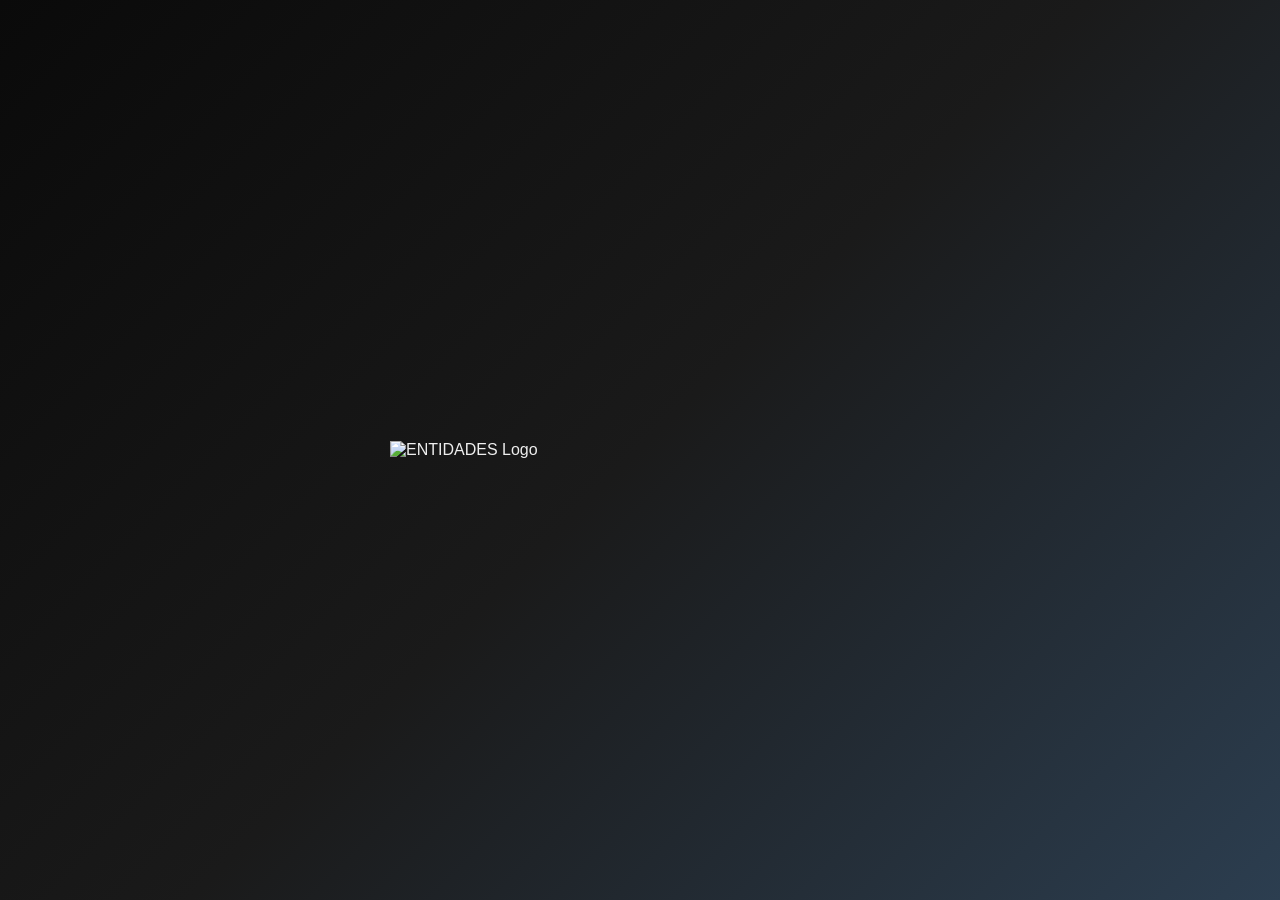
==== index.html @ ae8ce20e "Add files via upload" ====
<!DOCTYPE html>
<html lang="pt-BR">
<head>
    <meta charset="UTF-8">
    <meta name="viewport" content="width=device-width, initial-scale=1.0, maximum-scale=1.0, user-scalable=no">
    <meta name="apple-mobile-web-app-capable" content="yes">
    <title>ENTIDADES: Confronto de Lendas - V9.0</title>
    <style>
        /* ================= RESET & VARIÁVEIS ================= */
        :root {
            --tile-size: 55px;
            --gap: 4px;
            --step: 59px;
            --color-primary: #d35400;
            --color-secondary: #2c3e50;
            --color-bg: #1a1a1a;
            --color-text: #eee;
            --color-accent: #f1c40f;
        }
        
        @media (max-width: 600px) {
            :root {
                --tile-size: 42px;
                --gap: 2px;
                --step: 44px;
            }
        }
        
        * {
            margin: 0;
            padding: 0;
            box-sizing: border-box;
        }
        
        body {
            font-family: 'Segoe UI', sans-serif;
            background-color: var(--color-bg);
            color: var(--color-text);
            overflow-x: hidden;
            touch-action: manipulation;
        }
        
        /* ================= INTRO ANIMATION ================= */
        #introScreen {
            position: fixed;
            top: 0;
            left: 0;
            width: 100%;
            height: 100%;
            background: linear-gradient(135deg, #0a0a0a 0%, #1a1a1a 50%, #2c3e50 100%);
            display: flex;
            justify-content: center;
            align-items: center;
            z-index: 10001;
            opacity: 1;
            transition: opacity 0.8s ease;
        }
        
        .intro-logo {
            width: 80%;
            max-width: 500px;
            filter: drop-shadow(0 0 0 rgba(241, 196, 15, 0));
            animation: 
                logoFloat 3s ease-in-out infinite,
                logoGlow 2s ease-in-out infinite alternate,
                logoEntrance 1.5s ease-out forwards;
        }
        
        @keyframes logoEntrance {
            0% {
                transform: translateY(100px) scale(0.8);
                opacity: 0;
                filter: blur(10px);
            }
            60% {
                transform: translateY(-20px) scale(1.05);
                opacity: 1;
                filter: blur(0);
            }
            100% {
                transform: translateY(0) scale(1);
                opacity: 1;
                filter: blur(0);
            }
        }
        
        @keyframes logoFloat {
            0%, 100% { transform: translateY(0); }
            50% { transform: translateY(-15px); }
        }
        
        @keyframes logoGlow {
            0% { filter: drop-shadow(0 0 10px rgba(241, 196, 15, 0.3)); }
            100% { filter: drop-shadow(0 0 25px rgba(241, 196, 15, 0.7)); }
        }
        
        /* ================= TELA DE TÍTULO ================= */
        #titleScreen {
            position: fixed;
            top: 0;
            left: 0;
            width: 100%;
            height: 100%;
            background: linear-gradient(135deg, #0a0a0a 0%, #1a1a1a 50%, #2c3e50 100%);
            display: none;
            flex-direction: column;
            justify-content: center;
            align-items: center;
            z-index: 10000;
            transition: opacity 0.5s ease;
        }
        
        .title-logo-image {
            width: 180px;
            height: auto;
            margin-bottom: 10px;
            filter: drop-shadow(0 0 15px rgba(241, 196, 15, 0.5));
            animation: logoFloat 3s ease-in-out infinite;
        }
        
        .title-logo {
            font-size: 2.8rem;
            color: var(--color-accent);
            text-shadow: 0 0 20px rgba(241, 196, 15, 0.7);
            margin-bottom: 0.5rem;
            text-align: center;
        }
        
        .title-subtitle {
            font-size: 1.2rem;
            color: #aaa;
            margin-bottom: 3rem;
            text-align: center;
        }
        
        .title-buttons {
            display: flex;
            flex-direction: column;
            gap: 15px;
            width: 90%;
            max-width: 300px;
        }
        
        .title-btn {
            padding: 18px 25px;
            background: linear-gradient(135deg, var(--color-primary), #e67e22);
            color: white;
            border: none;
            border-radius: 12px;
            font-size: 1.2rem;
            font-weight: bold;
            cursor: pointer;
            transition: all 0.3s ease;
            text-align: center;
            box-shadow: 0 5px 15px rgba(0,0,0,0.3);
        }
        
        .title-btn:hover {
            transform: translateY(-3px);
            box-shadow: 0 8px 20px rgba(0,0,0,0.4);
            background: linear-gradient(135deg, #e67e22, #f39c12);
        }
        
        .title-btn.secondary {
            background: linear-gradient(135deg, #2c3e50, #34495e);
        }
        
        .title-btn.secondary:hover {
            background: linear-gradient(135deg, #34495e, #4a6b8a);
        }
        
        .version-tag {
            position: absolute;
            bottom: 20px;
            right: 20px;
            font-size: 0.8rem;
            color: #666;
        }
        
        /* ================= CONFIGURAÇÕES ================= */
        #configScreen {
            position: fixed;
            top: 0;
            left: 0;
            width: 100%;
            height: 100%;
            background: rgba(0,0,0,0.95);
            z-index: 9000;
            display: none;
            overflow-y: auto;
            padding: 20px;
        }
        
        .config-container {
            background: var(--color-secondary);
            max-width: 800px;
            margin: 30px auto;
            padding: 30px;
            border-radius: 15px;
            border: 2px solid #444;
            box-shadow: 0 10px 30px rgba(0,0,0,0.5);
        }
        
        .config-header {
            display: flex;
            justify-content: space-between;
            align-items: center;
            margin-bottom: 30px;
            padding-bottom: 15px;
            border-bottom: 2px solid #444;
        }
        
        .config-title {
            color: var(--color-accent);
            font-size: 1.8rem;
        }
        
        .config-close {
            background: #e74c3c;
            color: white;
            border: none;
            padding: 10px 20px;
            border-radius: 6px;
            cursor: pointer;
            font-weight: bold;
        }
        
        .config-section {
            background: rgba(0,0,0,0.3);
            padding: 20px;
            border-radius: 10px;
            margin-bottom: 25px;
            border-left: 4px solid var(--color-primary);
        }
        
        .section-title {
            color: var(--color-accent);
            margin-bottom: 15px;
            font-size: 1.3rem;
        }
        
        .config-grid {
            display: grid;
            grid-template-columns: repeat(auto-fit, minmax(250px, 1fr));
            gap: 20px;
        }
        
        .config-item {
            display: flex;
            flex-direction: column;
            gap: 8px;
        }
        
        .config-label {
            color: #ccc;
            font-size: 0.9rem;
        }
        
        .config-input {
            padding: 10px;
            background: #1a1a1a;
            color: #0f0;
            border: 1px solid #555;
            border-radius: 5px;
            text-align: center;
            font-size: 1rem;
        }
        
        .config-select {
            padding: 10px;
            background: #1a1a1a;
            color: white;
            border: 1px solid #555;
            border-radius: 5px;
            font-size: 1rem;
        }
        
        .slider-container {
            display: flex;
            align-items: center;
            gap: 15px;
        }
        
        .config-slider {
            flex: 1;
            -webkit-appearance: none;
            height: 8px;
            background: #1a1a1a;
            border-radius: 4px;
            outline: none;
        }
        
        .config-slider::-webkit-slider-thumb {
            -webkit-appearance: none;
            width: 20px;
            height: 20px;
            background: var(--color-primary);
            border-radius: 50%;
            cursor: pointer;
        }
        
        .config-value {
            min-width: 40px;
            text-align: center;
            color: var(--color-accent);
            font-weight: bold;
        }
        
        .sound-toggle {
            display: flex;
            align-items: center;
            gap: 15px;
            padding: 10px;
            background: rgba(0,0,0,0.5);
            border-radius: 8px;
        }
        
        .toggle-switch {
            position: relative;
            display: inline-block;
            width: 50px;
            height: 24px;
        }
        
        .toggle-switch input {
            opacity: 0;
            width: 0;
            height: 0;
        }
        
        .toggle-slider {
            position: absolute;
            cursor: pointer;
            top: 0;
            left: 0;
            right: 0;
            bottom: 0;
            background-color: #ccc;
            transition: .4s;
            border-radius: 34px;
        }
        
        .toggle-slider:before {
            position: absolute;
            content: "";
            height: 16px;
            width: 16px;
            left: 4px;
            bottom: 4px;
            background-color: white;
            transition: .4s;
            border-radius: 50%;
        }
        
        input:checked + .toggle-slider {
            background-color: #27ae60;
        }
        
        input:checked + .toggle-slider:before {
            transform: translateX(26px);
        }
        
        .config-actions {
            display: flex;
            gap: 15px;
            justify-content: center;
            margin-top: 30px;
            padding-top: 20px;
            border-top: 1px solid #444;
        }
        
        .action-btn {
            padding: 12px 30px;
            background: linear-gradient(135deg, #27ae60, #2ecc71);
            color: white;
            border: none;
            border-radius: 8px;
            cursor: pointer;
            font-weight: bold;
            font-size: 1rem;
        }
        
        .action-btn.reset {
            background: linear-gradient(135deg, #e74c3c, #c0392b);
        }

        /* ================= SELEÇÃO DE JOGADORES ================= */
        #playersScreen {
            position: fixed;
            top: 0;
            left: 0;
            width: 100%;
            height: 100%;
            background: linear-gradient(135deg, #1a1a1a 0%, #2c3e50 100%);
            z-index: 8500;
            display: none;
            overflow-y: auto;
            padding: 20px;
        }
        
        .players-container {
            max-width: 1000px;
            margin: 0 auto;
            padding: 20px;
        }
        
        .players-header {
            text-align: center;
            margin-bottom: 40px;
        }
        
        .players-title {
            color: var(--color-accent);
            font-size: 2.5rem;
            margin-bottom: 10px;
            text-shadow: 0 0 10px rgba(241, 196, 15, 0.5);
        }
        
        .players-subtitle {
            color: #aaa;
            font-size: 1.2rem;
            max-width: 600px;
            margin: 0 auto;
        }
        
        .players-controls {
            display: flex;
            justify-content: center;
            gap: 20px;
            margin-bottom: 30px;
            flex-wrap: wrap;
        }
        
        .player-count-btn {
            padding: 12px 25px;
            background: #34495e;
            color: white;
            border: none;
            border-radius: 8px;
            cursor: pointer;
            font-weight: bold;
            font-size: 1.1rem;
            transition: all 0.3s;
            min-width: 100px;
        }
        
        .player-count-btn:hover {
            background: #4a6b8a;
        }
        
        .player-count-btn.active {
            background: linear-gradient(135deg, var(--color-primary), #e67e22);
            box-shadow: 0 0 15px rgba(231, 126, 34, 0.5);
        }
        
        .players-grid {
            display: grid;
            grid-template-columns: repeat(auto-fit, minmax(300px, 1fr));
            gap: 25px;
            margin-bottom: 40px;
        }
        
        .player-card {
            background: rgba(44, 62, 80, 0.7);
            border-radius: 15px;
            padding: 25px;
            border: 2px solid #444;
            transition: all 0.3s ease;
        }
        
        .player-card.active {
            border-color: var(--color-primary);
            background: rgba(231, 126, 34, 0.1);
        }
        
        .player-card-header {
            display: flex;
            justify-content: space-between;
            align-items: center;
            margin-bottom: 20px;
        }
        
        .player-number {
            font-size: 1.5rem;
            color: var(--color-accent);
            font-weight: bold;
        }
        
        .player-status {
            padding: 5px 10px;
            background: #27ae60;
            color: white;
            border-radius: 20px;
            font-size: 0.8rem;
        }
        
        .player-status.inactive {
            background: #7f8c8d;
        }
        
        .player-form {
            display: flex;
            flex-direction: column;
            gap: 15px;
        }
        
        .player-input {
            padding: 12px;
            background: #1a1a1a;
            color: white;
            border: 1px solid #555;
            border-radius: 6px;
            font-size: 1rem;
            width: 100%;
        }
        
        .player-select {
            padding: 12px;
            background: #1a1a1a;
            color: white;
            border: 1px solid #555;
            border-radius: 6px;
            font-size: 1rem;
            width: 100%;
        }
        
        .player-stats-preview {
            background: rgba(0,0,0,0.3);
            padding: 15px;
            border-radius: 8px;
            margin-top: 10px;
        }
        
        .stat-row {
            display: flex;
            justify-content: space-between;
            margin-bottom: 5px;
            font-size: 0.9rem;
        }
        
        .players-actions {
            display: flex;
            gap: 15px;
            justify-content: center;
            margin-top: 30px;
        }
        
        .players-start-btn {
            padding: 15px 40px;
            background: linear-gradient(135deg, #27ae60, #2ecc71);
            color: white;
            border: none;
            border-radius: 8px;
            cursor: pointer;
            font-weight: bold;
            font-size: 1.2rem;
        }
        
        .players-back-btn {
            padding: 15px 40px;
            background: #34495e;
            color: white;
            border: none;
            border-radius: 8px;
            cursor: pointer;
            font-weight: bold;
            font-size: 1.2rem;
        }
        
        /* ================= SELEÇÃO DE MODO ================= */
        #modeScreen {
            position: fixed;
            top: 0;
            left: 0;
            width: 100%;
            height: 100%;
            background: linear-gradient(135deg, #1a1a1a 0%, #2c3e50 100%);
            z-index: 8000;
            display: none;
            overflow-y: auto;
            padding: 20px;
        }
        
        .mode-container {
            max-width: 1000px;
            margin: 0 auto;
            padding: 20px;
        }
        
        .mode-header {
            text-align: center;
            margin-bottom: 40px;
        }
        
        .mode-title {
            color: var(--color-accent);
            font-size: 2.5rem;
            margin-bottom: 10px;
            text-shadow: 0 0 10px rgba(241, 196, 15, 0.5);
        }
        
        .mode-subtitle {
            color: #aaa;
            font-size: 1.2rem;
            max-width: 600px;
            margin: 0 auto;
        }
        
        .mode-grid {
            display: grid;
            grid-template-columns: repeat(auto-fit, minmax(280px, 1fr));
            gap: 25px;
            margin-bottom: 40px;
        }
        
        .mode-card {
            background: rgba(44, 62, 80, 0.7);
            border-radius: 15px;
            padding: 25px;
            text-align: center;
            border: 2px solid #444;
            transition: all 0.3s ease;
            cursor: pointer;
        }
        
        .mode-card:hover {
            transform: translateY(-5px);
            border-color: var(--color-primary);
            box-shadow: 0 10px 25px rgba(0,0,0,0.3);
        }
        
        .mode-icon {
            font-size: 3rem;
            margin-bottom: 15px;
            color: var(--color-accent);
        }
        
        .mode-name {
            color: white;
            font-size: 1.5rem;
            margin-bottom: 10px;
        }
        
        .mode-desc {
            color: #ccc;
            font-size: 0.95rem;
            line-height: 1.5;
            margin-bottom: 20px;
        }
        
        .mode-features {
            text-align: left;
            margin: 20px 0;
            padding: 15px;
            background: rgba(0,0,0,0.3);
            border-radius: 8px;
        }
        
        .feature-item {
            color: #aaa;
            font-size: 0.9rem;
            margin-bottom: 8px;
            display: flex;
            align-items: center;
            gap: 10px;
        }
        
        .feature-item::before {
            content: "✓";
            color: #2ecc71;
            font-weight: bold;
        }
        
        .mode-select-btn {
            padding: 12px 25px;
            background: linear-gradient(135deg, var(--color-primary), #e67e22);
            color: white;
            border: none;
            border-radius: 8px;
            cursor: pointer;
            font-weight: bold;
            width: 100%;
            margin-top: 15px;
        }
        
        .mode-back {
            text-align: center;
            margin-top: 30px;
        }
        
        .back-btn {
            padding: 12px 30px;
            background: #34495e;
            color: white;
            border: none;
            border-radius: 8px;
            cursor: pointer;
            font-weight: bold;
            font-size: 1rem;
        }
        
        /* ================= TELA DE JOGO ================= */
        #gameScreen {
            display: none;
            width: 100%;
            min-height: 100vh;
            background: var(--color-bg);
        }
        
        /* Header do jogo */
        .game-header {
            background: rgba(44, 62, 80, 0.9);
            padding: 15px 20px;
            display: flex;
            justify-content: space-between;
            align-items: center;
            border-bottom: 2px solid #444;
            position: sticky;
            top: 0;
            z-index: 100;
        }
        
        .game-title {
            color: var(--color-accent);
            font-size: 1.5rem;
            font-weight: bold;
        }
        
        .game-info {
            display: flex;
            gap: 20px;
            align-items: center;
        }
        
        .mode-indicator {
            padding: 8px 15px;
            background: rgba(231, 126, 34, 0.2);
            border-radius: 20px;
            border: 1px solid #e67e22;
            color: #f39c12;
            font-size: 0.9rem;
        }
        
        .game-menu-btn {
            padding: 8px 15px;
            background: #34495e;
            color: white;
            border: none;
            border-radius: 6px;
            cursor: pointer;
            font-weight: bold;
        }
        
        /* Área principal do jogo */
        .game-main {
            display: flex;
            gap: 20px;
            padding: 20px;
            align-items: flex-start;
            justify-content: center;
            flex-wrap: wrap;
        }
        
        /* Painel esquerdo - Controles do jogador */
        .player-panel {
            background: var(--color-secondary);
            padding: 20px;
            border-radius: 12px;
            border: 2px solid #444;
            width: 100%;
            max-width: 280px;
            min-width: 250px;
        }
        
        .turn-indicator {
            text-align: center;
            padding: 12px;
            background: #8e44ad;
            color: white;
            border-radius: 8px;
            margin-bottom: 20px;
            font-weight: bold;
            border: 2px solid transparent;
            transition: all 0.3s;
        }
        
        .turn-indicator.active {
            border-color: gold;
            box-shadow: 0 0 15px rgba(255,215,0,0.4);
            animation: pulseTurn 1s infinite alternate;
        }
        
        @keyframes pulseTurn {
            from { box-shadow: 0 0 10px rgba(255,215,0,0.4); }
            to { box-shadow: 0 0 20px rgba(255,215,0,0.6); }
        }
        
        .player-info {
            margin-bottom: 20px;
        }
        
        .player-name {
            width: 100%;
            padding: 12px;
            background: #1a1a1a;
            color: white;
            border: 1px solid #555;
            border-radius: 6px;
            margin-bottom: 10px;
            font-size: 1rem;
        }
        
        .player-class {
            width: 100%;
            padding: 12px;
            background: #1a1a1a;
            color: white;
            border: 1px solid #555;
            border-radius: 6px;
            margin-bottom: 10px;
            font-size: 1rem;
        }
        
        .player-stats {
            background: rgba(0,0,0,0.3);
            padding: 15px;
            border-radius: 8px;
            text-align: center;
            margin-bottom: 15px;
        }
        
        .element-display {
            display: inline-block;
            padding: 8px 15px;
            border-radius: 20px;
            font-weight: bold;
            text-transform: uppercase;
            margin-bottom: 10px;
            color: white;
        }
        
        .hp-display {
            font-size: 1.1rem;
            margin: 10px 0;
        }
        
        .atk-display {
            font-size: 1rem;
            color: #e74c3c;
        }
        
        .title-bonus-badge {
            display: inline-block;
            padding: 4px 10px;
            background: rgba(46, 204, 113, 0.2);
            color: #2ecc71;
            border-radius: 12px;
            font-size: 0.8rem;
            margin-top: 5px;
            border: 1px solid #2ecc71;
        }
        
        .action-buttons {
            display: flex;
            flex-direction: column;
            gap: 10px;
            margin-top: 20px;
        }
        
        .skill-btn {
            padding: 15px;
            background: linear-gradient(135deg, #2980b9, #3498db);
            color: white;
            border: none;
            border-radius: 8px;
            font-weight: bold;
            cursor: pointer;
            font-size: 1rem;
        }
        
        .skill-btn:disabled {
            background: #444 !important;
            color: #777 !important;
            cursor: not-allowed;
        }
        
        .play-btn {
            padding: 18px;
            background: linear-gradient(135deg, var(--color-primary), #e67e22);
            color: white;
            border: none;
            border-radius: 8px;
            font-weight: bold;
            cursor: pointer;
            font-size: 1.2rem;
            margin-top: 5px;
        }
        
        .play-btn:disabled {
            background: #444 !important;
            color: #777 !important;
            cursor: not-allowed;
        }
        
        /* Tabuleiro */
        .board-wrapper {
            position: relative;
            width: calc((var(--tile-size) * 8) + (var(--gap) * 7));
            height: calc((var(--tile-size) * 8) + (var(--gap) * 7));
            background: #222;
            padding: 8px;
            border-radius: 12px;
            border: 4px solid #333;
            overflow: visible;
            margin: 0 20px;
        }
        
        .grid {
            display: grid;
            grid-template-columns: repeat(8, var(--tile-size));
            gap: var(--gap);
            position: relative;
            z-index: 2;
        }
        
        .tile {
            width: var(--tile-size);
            height: var(--tile-size);
            cursor: pointer;
            border-radius: 4px;
            transition: background 0.2s;
            position: relative;
            display: flex;
            align-items: center;
            justify-content: center;
        }
        
        .tile.selected {
            border: 2px solid white;
            transform: scale(0.85);
            box-shadow: inset 0 0 10px #fff;
            z-index: 5;
        }
        
        .tile.bravely-ready {
            border: 3px solid gold !important;
            animation: goldPulse 0.5s infinite alternate;
            z-index: 6;
        }
        
        .tile.skill-mode {
            animation: pulseSkill 1s infinite;
            border: 2px solid gold;
            z-index: 20;
        }
        
        @keyframes goldPulse {
            from { box-shadow: 0 0 5px gold; }
            to { box-shadow: 0 0 20px gold; }
        }
        
        .bg-FOGO { background: linear-gradient(135deg, #e74c3c, #c0392b); } 
        .bg-AGUA { background: linear-gradient(135deg, #3498db, #2980b9); }
        .bg-TERRA { background: linear-gradient(135deg, #27ae60, #1e8449); } 
        .bg-AR { background: linear-gradient(135deg, #f1c40f, #f39c12); }
        
        /* Painel direito - Info do Boss/Log */
        .boss-panel {
            background: var(--color-secondary);
            padding: 20px;
            border-radius: 12px;
            border: 2px solid #444;
            width: 100%;
            max-width: 300px;
            min-width: 250px;
        }
        
        .boss-indicator {
            text-align: center;
            padding: 12px;
            background: #c0392b;
            color: white;
            border-radius: 8px;
            margin-bottom: 20px;
            font-weight: bold;
            border: 2px solid transparent;
        }
        
        .boss-indicator.active {
            border-color: #ff3333;
            box-shadow: 0 0 15px rgba(255,51,51,0.4);
        }
        
        .boss-stats {
            background: rgba(192, 57, 43, 0.1);
            padding: 15px;
            border-radius: 8px;
            text-align: center;
            margin-bottom: 20px;
        }
        
        .boss-name {
            color: #ff3333;
            font-size: 1.3rem;
            margin-bottom: 10px;
        }
        
        .boss-hp {
            font-size: 1.1rem;
            margin: 10px 0;
        }
        
        .log {
            width: 100%;
            height: 250px;
            background: #000;
            color: #0f0;
            font-family: monospace;
            font-size: 0.9rem;
            padding: 12px;
            overflow-y: auto;
            border-radius: 8px;
            border: 1px solid #333;
            line-height: 1.4;
        }
        
        .log-entry {
            margin-bottom: 5px;
            padding-bottom: 5px;
            border-bottom: 1px solid rgba(0, 255, 0, 0.1);
        }
        
        /* ================= EFEITOS VISUAIS COM FLIP CORRIGIDO ================= */
        .token {
            position: absolute;
            width: var(--tile-size);
            height: var(--tile-size);
            z-index: 100;
            transition: all 0.3s ease-in-out;
            pointer-events: none;
            display: flex;
            flex-direction: column;
            justify-content: center;
            align-items: center;
        }
        
        .p-hue-0 { filter: hue-rotate(0deg); }
        .p-hue-1 { filter: hue-rotate(90deg); }
        .p-hue-2 { filter: hue-rotate(180deg); }
        .p-hue-3 { filter: hue-rotate(270deg); }
        
        .token img {
            width: 140%;
            height: 140%;
            object-fit: contain;
            transform-origin: center;
        }
        
        /* Animação de respiração para sprites normais (olhando para direita) */
        .token img.normal {
            animation: breatheNormal 2s infinite ease-in-out;
        }
        
        /* Animação de respiração para sprites virados (olhando para esquerda) */
        .token img.flipped {
            animation: breatheFlipped 2s infinite ease-in-out;
        }
        
        @keyframes breatheNormal {
            0%, 100% { 
                transform: scale(1) translateY(0); 
            }
            50% { 
                transform: scale(1.1) translateY(-4px); 
            }
        }
        
        @keyframes breatheFlipped {
            0%, 100% { 
                transform: scale(-1, 1) translateY(0); 
            }
            50% { 
                transform: scale(-1.1, 1.1) translateY(-4px); 
            }
        }
        
        /* Animação de respiração para boss IARA (que já olha para esquerda) */
        .token img.iara-normal {
            animation: breatheIaraNormal 2s infinite ease-in-out;
        }
        
        @keyframes breatheIaraNormal {
            0%, 100% { 
                transform: scale(-1, 1) translateY(0); 
            }
            50% { 
                transform: scale(-1.1, 1.1) translateY(-4px); 
            }
        }
        
        /* Animação de respiração para boss IARA virada (olhando para direita) */
        .token img.iara-flipped {
            animation: breatheIaraFlipped 2s infinite ease-in-out;
        }
        
        @keyframes breatheIaraFlipped {
            0%, 100% { 
                transform: scale(1, 1) translateY(0); 
            }
            50% { 
                transform: scale(1.1) translateY(-4px); 
            }
        }
        
        .hp-container {
            position: absolute;
            top: -12px;
            width: 80%;
            height: 6px;
            background: rgba(0,0,0,0.5);
            border: 1px solid #000;
            border-radius: 3px;
            overflow: hidden;
        }
        
        .hp-bar {
            height: 100%;
            background: #2ecc71;
            transition: width 0.3s ease, background 0.3s ease;
        }
        
        .amulet-img {
            width: 80%;
            height: 80%;
            object-fit: contain;
            pointer-events: none;
            position: absolute;
            filter: drop-shadow(0 0 3px black);
        }
        
        .dmg-float, .heal-float {
            position: absolute;
            font-size: 28px;
            font-weight: bold;
            pointer-events: none;
            z-index: 600;
            text-shadow: 2px 2px 0 #000;
            animation: floatUpGrow 1.2s ease-out forwards;
        }
        
        .dmg-float { color: #ff3333; }
        .heal-float { color: #33ff33; }
        
        @keyframes floatUpGrow {
            0% { opacity: 0; transform: translateY(0) scale(0.5); }
            30% { opacity: 1; transform: translateY(-40px) scale(1.3); }
            100% { opacity: 0; transform: translateY(-100px) scale(1.6); }
        }
        
        /* Efeitos de habilidade - ANIMAÇÃO DO BOITATÁ CORRIGIDA */
        .fire-column {
            position: absolute;
            width: var(--tile-size); /* Largura completa do tile */
            height: 100%;
            background: linear-gradient(to bottom, #ff3300, #ff9900, #ff3300);
            border-radius: 6px;
            animation: fireColumnAnim 1.5s ease-out;
            z-index: 50;
            box-shadow: 0 0 25px #ff3300;
        }
        
        @keyframes fireColumnAnim {
            0% { opacity: 0; transform: scaleY(0); }
            20% { opacity: 1; transform: scaleY(1); }
            80% { opacity: 1; transform: scaleY(1); }
            100% { opacity: 0; transform: scaleY(0); }
        }
        
        .fire-row {
            position: absolute;
            height: var(--tile-size); /* Altura completa do tile */
            width: 100%;
            background: linear-gradient(to right, #ff3300, #ff9900, #ff3300);
            border-radius: 6px;
            animation: fireRowAnim 1.5s ease-out;
            z-index: 50;
            box-shadow: 0 0 25px #ff3300;
        }
        
        @keyframes fireRowAnim {
            0% { opacity: 0; transform: scaleX(0); }
            20% { opacity: 1; transform: scaleX(1); }
            80% { opacity: 1; transform: scaleX(1); }
            100% { opacity: 0; transform: scaleX(0); }
        }
        
        .flare-fx {
            position: absolute;
            width: var(--tile-size);
            height: var(--tile-size);
            background: radial-gradient(circle, #ff3300, #ff9900, transparent);
            border-radius: 50%;
            animation: flareAnim 0.6s ease-out;
            z-index: 50;
            box-shadow: 0 0 20px #ff3300;
        }
        
        @keyframes flareAnim {
            0% { transform: scale(0); opacity: 0; }
            50% { transform: scale(1.5); opacity: 1; }
            100% { transform: scale(0); opacity: 0; }
        }
        
        .bite-fx {
            position: absolute;
            animation: biteAnim 0.7s forwards;
            z-index: 50;
            filter: drop-shadow(0 0 5px #000);
        }
        
        @keyframes biteAnim {
            0% { transform: scale(0.5) rotate(0deg); opacity: 0; }
            50% { transform: scale(1.2) rotate(180deg); opacity: 1; }
            100% { transform: scale(1) rotate(360deg); opacity: 0; }
        }
        
        .rock-projectile {
            position: absolute;
            transition: all 0.5s ease-out;
            z-index: 50;
            filter: drop-shadow(0 0 3px #000);
        }
        
        .tsunami-fx {
            position: absolute;
            top: 0;
            left: 0;
            right: 0;
            bottom: 0;
            background: linear-gradient(90deg, 
                rgba(52, 152, 219, 0) 0%,
                rgba(52, 152, 219, 0.8) 50%,
                rgba(52, 152, 219, 0) 100%);
            animation: tsunamiAnim 1.2s ease-out;
            z-index: 40;
        }
        
        @keyframes tsunamiAnim {
            0% { transform: translateX(-100%); opacity: 0; }
            50% { opacity: 1; }
            100% { transform: translateX(100%); opacity: 0; }
        }
        
        /* ================= NOVOS EFEITOS VISUAIS ================= */
        /* Efeito de vórtice melhorado - mais rápido para SACI */
        .vortex-fx {
            position: absolute;
            animation: vortexAnimEnhanced 0.3s linear infinite;
            z-index: 50;
            filter: drop-shadow(0 0 12px #3498db) brightness(1.3);
        }
        
        @keyframes vortexAnimEnhanced {
            0% { transform: rotate(0deg) scale(1); opacity: 1; }
            50% { transform: rotate(180deg) scale(1.3); opacity: 0.9; }
            100% { transform: rotate(360deg) scale(1); opacity: 1; }
        }
        
        /* Efeito de pororoca - onda redonda do centro para as bordas */
        .pororoca-fx {
            position: absolute;
            top: 50%;
            left: 50%;
            transform: translate(-50%, -50%);
            width: 0;
            height: 0;
            border-radius: 50%;
            background: radial-gradient(circle, 
                rgba(52, 152, 219, 0.9) 0%,
                rgba(52, 152, 219, 0.7) 20%,
                rgba(52, 152, 219, 0.5) 40%,
                rgba(52, 152, 219, 0.3) 60%,
                rgba(52, 152, 219, 0.1) 80%,
                transparent 100%);
            animation: pororocaAnim 1.5s ease-out forwards;
            z-index: 40;
            box-shadow: 
                0 0 30px rgba(52, 152, 219, 0.7),
                0 0 60px rgba(52, 152, 219, 0.4);
        }
        
        @keyframes pororocaAnim {
            0% { 
                width: 0; 
                height: 0; 
                opacity: 1; 
            }
            100% { 
                width: calc(var(--tile-size) * 10); /* Cobre todo o tabuleiro */
                height: calc(var(--tile-size) * 10);
                opacity: 0;
            }
        }
        
        /* Efeito de jato d'água em cruz - melhorado para mostrar linha e coluna */
        .water-cross-fx {
            position: absolute;
            background: linear-gradient(0deg, 
                transparent, 
                rgba(255, 255, 255, 0.9), 
                rgba(52, 152, 219, 1), 
                rgba(255, 255, 255, 0.9), 
                transparent);
            animation: waterCrossAnim 0.8s ease-out;
            z-index: 50;
            box-shadow: 0 0 20px rgba(52, 152, 219, 0.8);
            border-radius: 4px;
        }
        
        .water-cross-fx.vertical {
            width: var(--tile-size);
            height: 100%;
            left: calc(var(--tile-size) * 3.5 + var(--gap) * 3.5); /* Centro do tabuleiro */
        }
        
        .water-cross-fx.horizontal {
            height: var(--tile-size);
            width: 100%;
            top: calc(var(--tile-size) * 3.5 + var(--gap) * 3.5); /* Centro do tabuleiro */
        }
        
        @keyframes waterCrossAnim {
            0% { 
                opacity: 0;
                transform: scaleY(0.1);
            }
            30% { 
                opacity: 1;
                transform: scaleY(1);
            }
            70% { 
                opacity: 1;
                transform: scaleY(1);
            }
            100% { 
                opacity: 0;
                transform: scaleY(0.1);
            }
        }
        
        /* Efeito de onda circular para a pororoca */
        .circular-wave-fx {
            position: absolute;
            top: 50%;
            left: 50%;
            transform: translate(-50%, -50%);
            width: 0;
            height: 0;
            border-radius: 50%;
            border: 3px solid rgba(52, 152, 219, 0.7);
            animation: circularWaveAnim 1.2s ease-out forwards;
            z-index: 45;
        }
        
        @keyframes circularWaveAnim {
            0% { 
                width: 0; 
                height: 0; 
                opacity: 1; 
                border-width: 3px;
            }
            100% { 
                width: calc(var(--tile-size) * 10);
                height: calc(var(--tile-size) * 10);
                opacity: 0;
                border-width: 1px;
            }
        }
        
        .water-jet-fx {
            position: absolute;
            animation: waterJetAnim 0.6s ease-out;
            z-index: 50;
        }
        
        @keyframes waterJetAnim {
            0% { opacity: 0; }
            50% { opacity: 1; }
            100% { opacity: 0; }
        }
        
        .sword-fx {
            position: absolute;
            width: var(--tile-size);
            height: var(--tile-size);
            animation: swordAnim 0.4s ease-out;
            z-index: 50;
            filter: drop-shadow(0 0 5px #000);
        }
        
        @keyframes swordAnim {
            0% { transform: scale(0) rotate(0deg); opacity: 0; }
            50% { transform: scale(1.5) rotate(180deg); opacity: 1; }
            100% { transform: scale(1) rotate(360deg); opacity: 0; }
        }
        
        .projectile {
            position: absolute;
            width: var(--tile-size);
            height: var(--tile-size);
            transition: all 0.3s ease-out;
            z-index: 50;
            filter: drop-shadow(0 0 3px #000);
        }
        
        .arrow-fx {
            position: absolute;
            width: 30px;
            height: 30px;
            background: url('https://cdn-icons-png.flaticon.com/512/95/95460.png') center/contain no-repeat;
            z-index: 50;
            filter: drop-shadow(0 0 3px #000) hue-rotate(90deg);
        }
        
        /* ================= NOVO: ANIMAÇÃO DO BRAVELY CHAIN ================= */
        .bravely-animation-overlay {
            position: absolute;
            top: 0;
            left: 0;
            width: 100%;
            height: 100%;
            background: rgba(0,0,0,0.7);
            z-index: 9999;
            display: flex;
            justify-content: center;
            align-items: center;
            pointer-events: none;
        }
        
        .bravely-animation-gif {
            max-width: 500px;
            max-height: 500px;
            width: 80%;
            height: auto;
            border-radius: 15px;
            box-shadow: 0 0 50px rgba(255, 215, 0, 0.5);
            animation: bravelyPulse 0.5s ease-in-out 3;
        }
        
        @keyframes bravelyPulse {
            0%, 100% { transform: scale(1); }
            50% { transform: scale(1.05); }
        }
        
        /* ================= NOVOS EFEITOS PARA OS NOVOS BOSSES ================= */
        .fireball-fx {
            position: absolute;
            width: var(--tile-size);
            height: var(--tile-size);
            animation: fireballAnim 0.8s ease-out;
            z-index: 50;
            filter: drop-shadow(0 0 10px #ff3300);
        }
        
        @keyframes fireballAnim {
            0% { transform: scale(0.5) rotate(0deg); opacity: 0; }
            50% { transform: scale(1.2) rotate(180deg); opacity: 1; }
            100% { transform: scale(1) rotate(360deg); opacity: 0; }
        }
        
        .claw-spin-fx {
            position: absolute;
            width: calc(var(--tile-size) * 3);
            height: calc(var(--tile-size) * 3);
            animation: clawSpinAnim 1s linear;
            z-index: 50;
            filter: drop-shadow(0 0 8px #ff3300);
        }
        
        @keyframes clawSpinAnim {
            0% { transform: rotate(0deg) scale(0.5); opacity: 0; }
            50% { transform: rotate(180deg) scale(1.2); opacity: 1; }
            100% { transform: rotate(360deg) scale(1); opacity: 0; }
        }
        
        .potion-fx {
            position: absolute;
            width: var(--tile-size);
            height: var(--tile-size);
            animation: potionAnim 0.6s ease-out;
            z-index: 50;
            filter: drop-shadow(0 0 8px #9b59b6);
        }
        
        @keyframes potionAnim {
            0% { transform: scale(0) rotate(0deg); opacity: 0; }
            50% { transform: scale(1.3) rotate(180deg); opacity: 1; }
            100% { transform: scale(1) rotate(360deg); opacity: 0; }
        }
        
        .poison-gas-fx {
            position: absolute;
            width: calc(var(--tile-size) * 1.5);
            height: calc(var(--tile-size) * 1.5);
            background: radial-gradient(circle, #27ae60, #2ecc71, transparent);
            border-radius: 50%;
            animation: poisonGasAnim 1.2s ease-out;
            z-index: 50;
            box-shadow: 0 0 15px #27ae60;
        }
        
        @keyframes poisonGasAnim {
            0% { transform: scale(0); opacity: 0; }
            50% { transform: scale(1.5); opacity: 0.8; }
            100% { transform: scale(2); opacity: 0; }
        }
        
        .earthquake-fx {
            position: absolute;
            top: 0;
            left: 0;
            width: 100%;
            height: 100%;
            animation: earthquakeAnim 0.8s ease-out;
            z-index: 40;
        }
        
        @keyframes earthquakeAnim {
            0%, 100% { transform: translateX(0); }
            10%, 30%, 50%, 70%, 90% { transform: translateX(-5px); }
            20%, 40%, 60%, 80% { transform: translateX(5px); }
        }
        
        /* ================= MODAIS ================= */
        #gameOverlay {
            position: fixed;
            top: 0;
            left: 0;
            width: 100%;
            height: 100%;
            background: rgba(0,0,0,0.85);
            display: none;
            flex-direction: column;
            justify-content: center;
            align-items: center;
            z-index: 1000;
        }
        
        #rankingModal, #titlesModal, #bestiaryModal {
            display: none;
            position: fixed;
            top: 0;
            left: 0;
            width: 100%;
            height: 100%;
            background: rgba(0,0,0,0.95);
            z-index: 10000;
            overflow-y: auto;
        }
        
        /* Modal de Títulos Melhorado */
        .titles-content {
            background: #111;
            color: #fff;
            width: 90%;
            max-width: 900px;
            margin: 30px auto;
            padding: 20px;
            border-radius: 10px;
            border: 2px solid #333;
            position: relative;
        }
        
        .title-tabs {
            display: flex;
            gap: 10px;
            margin-bottom: 20px;
            flex-wrap: wrap;
        }
        
        .title-tab-btn {
            padding: 8px 15px;
            background: #2c3e50;
            color: white;
            border: none;
            border-radius: 6px;
            cursor: pointer;
            font-size: 0.9rem;
            transition: all 0.3s;
        }
        
        .title-tab-btn:hover {
            background: #34495e;
        }
        
        .title-tab-active {
            background: #e67e22;
            font-weight: bold;
        }
        
        .title-tab-active:hover {
            background: #e67e22;
        }
        
        .title-header-info {
            display: flex;
            align-items: center;
            gap: 20px;
            margin-bottom: 20px;
            padding-bottom: 15px;
            border-bottom: 1px solid #444;
        }
        
        .title-progress {
            background: rgba(0,0,0,0.3);
            padding: 10px;
            border-radius: 8px;
            flex: 1;
        }
        
        .progress-bar-container {
            background: #2c3e50;
            height: 8px;
            border-radius: 4px;
            margin-top: 5px;
            overflow: hidden;
        }
        
        .progress-bar-fill {
            height: 100%;
            background: linear-gradient(90deg, #27ae60, #2ecc71);
            width: 0%;
            transition: width 0.5s ease;
        }
        
        .title-cards-grid {
            display: grid;
            grid-template-columns: repeat(auto-fill, minmax(280px, 1fr));
            gap: 15px;
            max-height: 500px;
            overflow-y: auto;
            padding: 10px;
        }
        
        .title-card {
            background: #1a1a1a;
            border-radius: 8px;
            padding: 15px;
            border: 2px solid #444;
            transition: all 0.3s;
        }
        
        .title-card.unlocked {
            border-color: #2ecc71;
            background: rgba(46, 204, 113, 0.05);
        }
        
        .title-card.unlocked:hover {
            border-color: #27ae60;
            transform: translateY(-3px);
            cursor: pointer;
        }
        
        .title-card.locked {
            opacity: 0.7;
            border-color: #7f8c8d;
        }
        
        .title-card.epic {
            border-color: #9b59b6;
            background: rgba(155, 89, 182, 0.05);
        }
        
        .title-header {
            display: flex;
            justify-content: space-between;
            align-items: center;
            margin-bottom: 10px;
        }
        
        .title-name {
            font-weight: bold;
            font-size: 1.1rem;
            color: #f1c40f;
        }
        
        .title-icon {
            font-size: 1.2rem;
        }
        
        .title-description {
            font-size: 0.9rem;
            color: #ccc;
            margin-bottom: 10px;
        }
        
        .title-bonus {
            font-size: 0.85rem;
            color: #2ecc71;
            background: rgba(46, 204, 113, 0.1);
            padding: 5px 10px;
            border-radius: 4px;
            margin-bottom: 10px;
        }
        
        .title-requirement {
            margin-top: 10px;
        }
        
        .progress-bar {
            background: #2c3e50;
            height: 6px;
            border-radius: 3px;
            overflow: hidden;
        }
        
        .progress-fill {
            height: 100%;
            background: linear-gradient(90deg, #3498db, #2980b9);
            width: 0%;
            transition: width 0.3s;
        }
        
        /* Modal de Bestiário */
        .bestiary-content {
            background: #111;
            color: #fff;
            width: 90%;
            max-width: 900px;
            margin: 30px auto;
            padding: 20px;
            border-radius: 10px;
            border: 2px solid #333;
        }
        
        .bestiary-header {
            color: #f1c40f;
            font-size: 24px;
            margin-bottom: 10px;
            text-align: center;
        }
        
        .bestiary-description {
            color: #aaa;
            text-align: center;
            margin-bottom: 30px;
        }
        
        .bestiary-entry {
            background: #1a1a1a;
            border-radius: 8px;
            padding: 20px;
            margin-bottom: 20px;
            border-left: 4px solid #e67e22;
        }
        
        .bestiary-entry-content {
            display: flex;
            gap: 20px;
            align-items: center;
        }
        
        @media (max-width: 768px) {
            .bestiary-entry-content {
                flex-direction: column;
                text-align: center;
            }
        }
        
        .bestiary-boss-image {
            width: 120px;
            height: 120px;
            object-fit: contain;
            border-radius: 8px;
            border: 2px solid #444;
        }
        
        .bestiary-boss-info {
            flex: 1;
        }
        
        .bestiary-boss-name {
            color: #e74c3c;
            font-size: 1.3rem;
            margin-bottom: 5px;
        }
        
        .bestiary-boss-title {
            color: #f1c40f;
            font-size: 1rem;
            margin-bottom: 10px;
            font-style: italic;
        }
        
        .bestiary-boss-description {
            color: #ccc;
            margin-bottom: 10px;
            line-height: 1.5;
        }
        
        .bestiary-boss-clue {
            color: #3498db;
            font-size: 0.9rem;
            font-style: italic;
            padding: 10px;
            background: rgba(52, 152, 219, 0.1);
            border-radius: 4px;
        }
        
        .bestiary-anhanga-section {
            background: #2a2a2a;
            border-radius: 8px;
            padding: 25px;
            margin-top: 30px;
            text-align: center;
            border: 2px solid #c0392b;
        }
        
        .bestiary-anhanga-image {
            width: 150px;
            height: 150px;
            object-fit: contain;
            border-radius: 50%;
            border: 3px solid #c0392b;
            margin-bottom: 15px;
        }
        
        .bestiary-anhanga-name {
            color: #c0392b;
            font-size: 1.5rem;
            margin-bottom: 10px;
        }
        
        .bestiary-anhanga-description {
            color: #eee;
            margin-bottom: 15px;
            font-size: 1.1rem;
        }
        
        .bestiary-anhanga-powers {
            background: rgba(192, 57, 43, 0.1);
            padding: 15px;
            border-radius: 8px;
            text-align: left;
        }
        
        .bestiary-locked {
            background: #1a1a1a;
            border-radius: 8px;
            padding: 30px;
            text-align: center;
            margin-top: 30px;
            border: 2px dashed #7f8c8d;
        }
        
        .bestiary-locked-title {
            color: #f1c40f;
            font-size: 1.3rem;
            margin-bottom: 10px;
        }
        
        .bestiary-locked-text {
            color: #aaa;
        }
        
        .bestiary-close-btn {
            display: block;
            margin: 30px auto 0;
            padding: 12px 30px;
            background: #e74c3c;
            color: white;
            border: none;
            border-radius: 6px;
            cursor: pointer;
            font-weight: bold;
            font-size: 1rem;
        }
        
        /* Ranking Table */
        .ranking-table {
            width: 100%;
            border-collapse: collapse;
            margin-top: 15px;
        }
        
        .ranking-table th {
            background: #2c3e50;
            color: #f1c40f;
            padding: 12px;
            text-align: left;
            font-size: 0.9rem;
            border-bottom: 2px solid #444;
        }
        
        .ranking-table td {
            padding: 10px 12px;
            border-bottom: 1px solid #333;
            font-size: 0.9rem;
        }
        
        .ranking-table tr:hover {
            background: rgba(52, 152, 219, 0.1);
        }
        
        .ranking-filters {
            background: #1a1a1a;
            padding: 15px;
            border-radius: 8px;
            margin-bottom: 20px;
            border: 1px solid #333;
        }
        
        .filter-row {
            display: flex;
            gap: 10px;
            flex-wrap: wrap;
            margin-bottom: 10px;
        }
        
        .filter-row:last-child {
            margin-bottom: 0;
        }
        
        .filter-select {
            padding: 8px 12px;
            background: #2c3e50;
            color: white;
            border: 1px solid #444;
            border-radius: 4px;
            min-width: 150px;
        }
        
        .filter-input {
            padding: 8px 12px;
            background: #2c3e50;
            color: white;
            border: 1px solid #444;
            border-radius: 4px;
            flex: 1;
            min-width: 200px;
        }
        
        .filter-btn {
            padding: 8px 15px;
            background: #3498db;
            color: white;
            border: none;
            border-radius: 4px;
            cursor: pointer;
            font-weight: bold;
        }
        
        /* ================= NOVO: ESTILO DO POP DE DIALOGO ================= */
        .boss-dialog-overlay {
            position: fixed;
            top: 0;
            left: 0;
            width: 100%;
            height: 100%;
            background: rgba(0,0,0,0.85);
            z-index: 10001;
            display: flex;
            justify-content: center;
            align-items: center;
        }
        
        .boss-dialog {
            background: linear-gradient(135deg, #1a1a1a 0%, #2c3e50 100%);
            border-radius: 15px;
            padding: 30px;
            max-width: 600px;
            width: 90%;
            border: 3px solid #c0392b;
            box-shadow: 0 0 40px rgba(192, 57, 43, 0.5);
            text-align: center;
            animation: dialogEntrance 0.5s ease-out;
        }
        
        @keyframes dialogEntrance {
            0% { transform: scale(0.8); opacity: 0; }
            100% { transform: scale(1); opacity: 1; }
        }
        
        .boss-dialog-header {
            display: flex;
            align-items: center;
            justify-content: center;
            gap: 20px;
            margin-bottom: 20px;
        }
        
        .boss-dialog-image {
            width: 120px;
            height: 120px;
            object-fit: contain;
            border-radius: 10px;
            border: 3px solid #c0392b;
        }
        
        .boss-dialog-title {
            color: #f1c40f;
            font-size: 2rem;
            text-shadow: 0 0 10px rgba(241, 196, 15, 0.5);
        }
        
        .boss-dialog-subtitle {
            color: #e74c3c;
            font-size: 1.2rem;
            margin-bottom: 10px;
            font-style: italic;
        }
        
        .boss-dialog-text {
            color: #eee;
            font-size: 1.1rem;
            line-height: 1.6;
            margin-bottom: 30px;
            padding: 20px;
            background: rgba(0,0,0,0.3);
            border-radius: 10px;
            border-left: 4px solid #c0392b;
            text-align: left;
            max-height: 300px;
            overflow-y: auto;
        }
        
        .boss-dialog-continue {
            padding: 15px 40px;
            background: linear-gradient(135deg, #c0392b, #e74c3c);
            color: white;
            border: none;
            border-radius: 8px;
            font-size: 1.2rem;
            font-weight: bold;
            cursor: pointer;
            transition: all 0.3s;
        }
        
        .boss-dialog-continue:hover {
            transform: translateY(-3px);
            box-shadow: 0 5px 20px rgba(192, 57, 43, 0.5);
        }
        
        /* Responsividade */
        @media (max-width: 1024px) {
            .game-main {
                flex-direction: column;
                align-items: center;
            }
            
            .player-panel, .boss-panel {
                max-width: 500px;
            }
            
            .board-wrapper {
                margin: 20px 0;
            }
        }
        
        @media (max-width: 600px) {
            .config-grid {
                grid-template-columns: 1fr;
            }
            
            .mode-grid {
                grid-template-columns: 1fr;
            }
            
            .players-grid {
                grid-template-columns: 1fr;
            }
            
            .game-header {
                flex-direction: column;
                gap: 10px;
                text-align: center;
            }
            
            .game-info {
                flex-wrap: wrap;
                justify-content: center;
            }
            
            .board-wrapper {
                transform: scale(0.9);
            }
            
            .title-logo {
                font-size: 2.5rem;
            }
            
            .title-cards-grid {
                grid-template-columns: 1fr;
            }
            
            .title-tabs {
                justify-content: center;
            }
            
            .bravely-animation-gif {
                max-width: 300px;
            }
            
            .intro-logo {
                width: 95%;
            }
            
            .title-logo-image {
                width: 140px;
            }
            
            .boss-dialog {
                padding: 20px;
                width: 95%;
            }
            
            .boss-dialog-header {
                flex-direction: column;
                gap: 10px;
            }
            
            .boss-dialog-image {
                width: 80px;
                height: 80px;
            }
            
            .boss-dialog-title {
                font-size: 1.5rem;
            }
            
            .boss-dialog-text {
                font-size: 1rem;
                padding: 15px;
            }
        }
    </style>
</head>
<body onclick="unlockAudio()">
    <!-- TELA DE INTRODUÇÃO -->
    <div id="introScreen">
        <img src="https://i.imgur.com/LbVLpE8.png" class="intro-logo" alt="ENTIDADES Logo">
    </div>
    
    <!-- TELA DE TÍTULO -->
    <div id="titleScreen">
        <img src="https://i.imgur.com/LbVLpE8.png" class="title-logo-image" alt="ENTIDADES Logo">
        <div class="title-logo">ENTIDADES</div>
        <div class="title-subtitle">Confronto de Lendas - V9.0</div>
        
        <div class="title-buttons">
            <button class="title-btn" onclick="startGame()">INICIAR JOGO</button>
            <button class="title-btn secondary" onclick="showConfigScreen()">CONFIGURAÇÕES</button>
            <button class="title-btn secondary" onclick="openRanking()">RANKING GLOBAL</button>
            <button class="title-btn secondary" onclick="showTitlesPanel()">TÍTULOS</button>
            <button class="title-btn secondary" onclick="showBestiaryModal()">BESTIÁRIO</button>
        </div>
        
        <div class="version-tag">VERSÃO 9.0 - INTERFACE REVITALIZADA</div>
    </div>
    
    <!-- TELA DE CONFIGURAÇÕES -->
    <div id="configScreen">
        <div class="config-container">
            <div class="config-header">
                <h2 class="config-title">⚙️ CONFIGURAÇÕES</h2>
                <button class="config-close" onclick="hideConfig()">FECHAR</button>
            </div>
            
            <div class="config-section">
                <h3 class="section-title">👥 STATUS DOS PERSONAGENS</h3>
                <div class="config-grid">
                    <div class="config-item">
                        <label class="config-label">Tupã - HP</label>
                        <input type="number" id="hp_Tupa" class="config-input" value="16" min="1" max="100">
                    </div>
                    <div class="config-item">
                        <label class="config-label">Tupã - ATK</label>
                        <input type="number" id="atk_Tupa" class="config-input" value="3" min="1" max="20">
                    </div>
                    <div class="config-item">
                        <label class="config-label">Sumé - HP</label>
                        <input type="number" id="hp_Sume" class="config-input" value="8" min="1" max="100">
                    </div>
                    <div class="config-item">
                        <label class="config-label">Sumé - ATK</label>
                        <input type="number" id="atk_Sume" class="config-input" value="2" min="1" max="20">
                    </div>
                    <div class="config-item">
                        <label class="config-label">Caipora - HP</label>
                        <input type="number" id="hp_Caipora" class="config-input" value="10" min="1" max="100">
                    </div>
                    <div class="config-item">
                        <label class="config-label">Caipora - ATK</label>
                        <input type="number" id="atk_Caipora" class="config-input" value="2" min="1" max="20">
                    </div>
                </div>
            </div>
            
            <div class="config-section">
                <h3 class="section-title">🎯 CONFIGURAÇÕES DE JOGO</h3>
                <div class="config-grid">
                    <div class="config-item">
                        <label class="config-label">Chance de Muiraquitã (%)</label>
                        <div class="slider-container">
                            <input type="range" id="amulet_chance_slider" class="config-slider" min="0" max="10" step="0.1" value="1">
                            <span id="amulet_chance_value" class="config-value">1%</span>
                        </div>
                        <input type="hidden" id="amulet_chance" value="1">
                    </div>
                    <div class="config-item">
                        <label class="config-label">Tiles para Bravely Chain</label>
                        <input type="number" id="bravely_tiles" class="config-input" value="9" min="3" max="20">
                    </div>
                    <div class="config-item">
                        <label class="config-label">Boss - HP</label>
                        <input type="number" id="hp_BOSS_cfg" class="config-input" value="30" min="10" max="200">
                    </div>
                    <div class="config-item">
                        <label class="config-label">Boss - ATK</label>
                        <input type="number" id="atk_BOSS_cfg" class="config-input" value="4" min="1" max="20">
                    </div>
                </div>
            </div>
            
            <div class="config-section">
                <h3 class="section-title">🔊 CONFIGURAÇÕES DE ÁUDIO</h3>
                <div class="config-grid">
                    <div class="config-item">
                        <div class="sound-toggle">
                            <span class="config-label">Música de Fundo</span>
                            <label class="toggle-switch">
                                <input type="checkbox" id="musicToggle" checked>
                                <span class="toggle-slider"></span>
                            </label>
                        </div>
                    </div>
                    <div class="config-item">
                        <div class="sound-toggle">
                            <span class="config-label">Efeitos Sonoros</span>
                            <label class="toggle-switch">
                                <input type="checkbox" id="sfxToggle" checked>
                                <span class="toggle-slider"></span>
                            </label>
                        </div>
                    </div>
                </div>
            </div>
            
            <div class="config-actions">
                <button class="action-btn" onclick="saveConfig()">SALVAR CONFIGURAÇÕES</button>
                <button class="action-btn reset" onclick="resetConfig()">VALORES PADRÃO</button>
            </div>
        </div>
    </div>
    
    <!-- SELEÇÃO DE JOGADORES -->
    <div id="playersScreen">
        <div class="players-container">
            <div class="players-header">
                <h1 class="players-title">CONFIGURAÇÃO DE JOGADORES</h1>
                <p class="players-subtitle">Configure os jogadores que participarão da batalha</p>
            </div>
            
            <div class="players-controls">
                <button class="player-count-btn active" onclick="setPlayerCount(1)">1 JOGADOR</button>
                <button class="player-count-btn" onclick="setPlayerCount(2)">2 JOGADORES</button>
                <button class="player-count-btn" onclick="setPlayerCount(3)">3 JOGADORES</button>
                <button class="player-count-btn" onclick="setPlayerCount(4)">4 JOGADORES</button>
            </div>
            
            <div id="playersGrid" class="players-grid">
                <!-- Os cards dos jogadores serão gerados dinamicamente aqui -->
            </div>
            
            <div class="players-actions">
                <button class="players-back-btn" onclick="backToModeSelection()">← VOLTAR</button>
                <button class="players-start-btn" onclick="startGameWithPlayers()">INICIAR JOGO</button>
            </div>
        </div>
    </div>
    
    <!-- SELEÇÃO DE MODO -->
    <div id="modeScreen">
        <div class="mode-container">
            <div class="mode-header">
                <h1 class="mode-title">ESCOLHA O MODO DE JOGO</h1>
                <p class="mode-subtitle">Selecione como deseja jogar. Cada modo oferece uma experiência única!</p>
            </div>
            
            <div class="mode-grid">
                <div class="mode-card" data-mode="BOSS">
                    <div class="mode-icon">👾</div>
                    <h3 class="mode-name">MODO BOSS</h3>
                    <p class="mode-desc">Jogue cooperativamente contra um chefe poderoso com seus amigos.</p>
                    <div class="mode-features">
                        <div class="feature-item">Jogadores: 1-4</div>
                        <div class="feature-item">Modo cooperativo</div>
                        <div class="feature-item">Escolha o boss</div>
                        <div class="feature-item">Ranking global</div>
                    </div>
                    <button class="mode-select-btn" onclick="selectMode('BOSS')">SELECIONAR</button>
                </div>
                
                <div class="mode-card" data-mode="ARCADE">
                    <div class="mode-icon">🏆</div>
                    <h3 class="mode-name">MODO ARCADE</h3>
                    <p class="mode-desc">Enfrente todos os bosses em sequência. Sua maior prova de habilidade!</p>
                    <div class="mode-features">
                        <div class="feature-item">Jogadores: 1-4</div>
                        <div class="feature-item">Bosses em sequência</div>
                        <div class="feature-item">Narrativa épica</div>
                        <div class="feature-item">Ranking global</div>
                    </div>
                    <button class="mode-select-btn" onclick="selectMode('ARCADE')">SELECIONAR</button>
                </div>
                
                <div class="mode-card" data-mode="PVP">
                    <div class="mode-icon">⚔️</div>
                    <h3 class="mode-name">MODO PVP</h3>
                    <p class="mode-desc">Enfrente outro jogador em um duelo tático. Quem é o melhor estrategista?</p>
                    <div class="mode-features">
                        <div class="feature-item">Apenas 2 jogadores</div>
                        <div class="feature-item">Duelo 1vs1</div>
                        <div class="feature-item">Balanceamento PVP</div>
                        <div class="feature-item">Teste suas táticas</div>
                    </div>
                    <button class="mode-select-btn" onclick="selectMode('PVP')">SELECIONAR</button>
                </div>
            </div>
            
            <div class="mode-back">
                <button class="back-btn" onclick="backToTitle()">← VOLTAR AO MENU</button>
            </div>
        </div>
    </div>
    
    <!-- TELA DE JOGO -->
    <div id="gameScreen">
        <div class="game-header">
            <div class="game-title">ENTIDADES - MODO: <span id="currentModeDisplay">BOSS</span></div>
            <div class="game-info">
                <div class="mode-indicator" id="modeIndicator">👾 COOP</div>
                <button class="game-menu-btn" onclick="pauseGame()">MENU</button>
                <button class="game-menu-btn" onclick="openRanking()">🏆</button>
                <button class="game-menu-btn" onclick="showTitlesPanel()">🏅</button>
                <button class="game-menu-btn" onclick="showBestiaryModal()">📖</button>
            </div>
        </div>
        
        <div class="game-main">
            <!-- Painel do Jogador -->
            <div class="player-panel">
                <div id="turnP_Active" class="turn-indicator">TURNO ATIVO</div>
                
                <div class="player-info">
                    <input type="text" id="pName" class="player-name" placeholder="Nome do Jogador" oninput="saveAndRefresh()">
                    <select id="pClass" class="player-class" onchange="resetPlayerHP()">
                        <option value="Tupa">Tupã</option>
                        <option value="Sume">Sumé</option>
                        <option value="Caipora">Caipora</option>
                    </select>
                    
                    <div class="player-stats">
                        <div id="pElem" class="element-display bg-FOGO">FOGO</div>
                        <div id="pStatsDisplay" class="hp-display">HP: 16/16</div>
                        <div class="atk-display">ATK: 3</div>
                        <div id="titleBonusDisplay" class="title-bonus-badge" style="display: none;">+1 ATK</div>
                    </div>
                </div>
                
                <div class="action-buttons">
                    <button id="btnSkill" class="skill-btn" onclick="activateSkill()">ULTIMATE (1x)</button>
                    <button id="btnPlay" class="play-btn" onclick="executeAction()">JOGAR TURNO</button>
                </div>
            </div>
            
            <!-- Tabuleiro -->
            <div class="board-wrapper" id="board">
                <div class="grid" id="grid"></div>
                <div id="bravelyPop" style="display: none; position: absolute; top: 50%; left: 50%; transform: translate(-50%, -50%) scale(0); color: gold; font-size: 60px; font-weight: 900; text-shadow: 0 0 20px #000; z-index: 2000; pointer-events: none; white-space: nowrap;">BRAVELY CHAIN!</div>
            </div>
            
            <!-- Painel do Boss/Log -->
            <div class="boss-panel">
                <div id="turnBoss" class="boss-indicator">BOSS</div>
                
                <div class="boss-stats">
                    <div id="bossNameDisplay" class="boss-name">BOITATÁ</div>
                    <div id="bossStatsDisplay" class="boss-hp">HP: 30/30</div>
                </div>
                
                <div class="log" id="log">
                    <div class="log-entry">Bem-vindo ao jogo!</div>
                </div>
            </div>
        </div>
    </div>
    
    <!-- MODAL DE FIM DE JOGO -->
    <div id="gameOverlay">
        <h1 id="overlayTitle" style="font-size: 55px; margin: 0; text-shadow: 0 0 20px #000; letter-spacing: 5px; text-align: center; padding: 20px;">VITÓRIA</h1>
        <button onclick="restartGame()" style="width: 200px; margin-top: 20px; background: #27ae60; color: white; font-size: 20px; padding: 15px; border: none; border-radius: 8px; cursor: pointer;">JOGAR NOVAMENTE</button>
        <button onclick="backToTitle()" style="width: 200px; margin-top: 10px; background: #34495e; color: white; font-size: 18px; padding: 12px; border: none; border-radius: 8px; cursor: pointer;">MENU PRINCIPAL</button>
    </div>
    
    <!-- MODAL DE RANKING -->
    <div id="rankingModal">
        <div style="background: #111; color: #fff; width: 90%; max-width: 900px; margin: 30px auto; padding: 20px; border-radius: 8px; border: 2px solid #333;">
            <div style="display: flex; justify-content: space-between; align-items: center; margin-bottom: 20px;">
                <h2 style="margin: 0; color: #f1c40f;">🏆 RANKING GLOBAL</h2>
                <div style="display: flex; gap: 10px;">
                    <button onclick="refreshRanking()" style="background: #3498db; color: white; border: none; padding: 8px 15px; cursor: pointer; font-weight: bold; border-radius: 4px;">🔄 Atualizar</button>
                    <button onclick="closeRanking()" style="background: #e74c3c; color: white; border: none; padding: 8px 15px; cursor: pointer; font-weight: bold; border-radius: 4px;">✕ Fechar</button>
                </div>
            </div>
            
            <div class="ranking-filters">
                <div class="filter-row">
                    <select id="rf_mode" class="filter-select" onchange="applyRankingFilters()">
                        <option value="">Todos os Modos</option>
                    </select>
                    <select id="rf_boss" class="filter-select" onchange="applyRankingFilters()">
                        <option value="">Todos os Bosses</option>
                    </select>
                    <select id="rf_players" class="filter-select" onchange="applyRankingFilters()">
                        <option value="">Todos os Jogadores</option>
                    </select>
                </div>
                <div class="filter-row">
                    <select id="rf_diff" class="filter-select" onchange="applyRankingFilters()">
                        <option value="">Todas Dificuldades</option>
                    </select>
                    <input type="text" id="rf_search" class="filter-input" placeholder="Buscar por nome..." oninput="applyRankingFilters()">
                    <button class="filter-btn" onclick="resetRankingFilters()">Limpar Filtros</button>
                </div>
            </div>
            
            <div id="rankingContent" style="min-height: 300px; max-height: 500px; overflow-y: auto;"></div>
        </div>
    </div>
    
    <!-- MODAL DE TÍTULOS -->
    <div id="titlesModal">
        <div class="titles-content">
            <div style="display: flex; justify-content: space-between; align-items: center; margin-bottom: 20px;">
                <h2 style="margin: 0; color: #f1c40f; font-size: 24px;">🏅 SISTEMA DE TÍTULOS</h2>
                <button onclick="closeTitlesPanel()" style="background: #e74c3c; color: white; border: none; padding: 8px 15px; cursor: pointer; font-weight: bold; border-radius: 4px;">✕ Fechar</button>
            </div>
            
            <div class="title-header-info">
                <div style="flex: 1;">
                    <div style="font-size: 14px; color: #aaa; margin-bottom: 5px;">TÍTULO ATIVO</div>
                    <div id="titlePreview"></div>
                    <div id="activeTitleDesc" style="font-size: 12px; color: #ccc; margin-top: 5px;"></div>
                </div>
                
                <div class="title-progress">
                    <div style="font-size: 14px; color: #aaa; margin-bottom: 5px;">PROGRESSO GERAL</div>
                    <div style="display: flex; justify-content: space-between; font-size: 13px;">
                        <span>Desbloqueados: <span id="progressCount" style="color: #2ecc71; font-weight: bold;">0/0</span></span>
                    </div>
                    <div class="progress-bar-container">
                        <div id="progressBar" class="progress-bar-fill"></div>
                    </div>
                </div>
            </div>
            
            <div class="title-tabs">
                <button class="title-tab-btn title-tab-active" onclick="switchTitleTab('basic')">BÁSICOS</button>
                <button class="title-tab-btn" onclick="switchTitleTab('elemental')">ELEMENTAIS</button>
                <button class="title-tab-btn" onclick="switchTitleTab('class')">DE CLASSE</button>
                <button class="title-tab-btn" onclick="switchTitleTab('unique')">ÚNICOS</button>
            </div>
            
            <select id="activeTitleSelect" style="width: 100%; padding: 10px; margin-bottom: 15px; background: #2c3e50; color: white; border: 1px solid #444; border-radius: 6px;" onchange="updateActiveTitle()">
                <option value="none">Nenhum Título Ativo</option>
            </select>
            
            <div id="titlesContent" class="title-cards-grid"></div>
        </div>
    </div>
    
    <!-- MODAL DE BESTIÁRIO -->
    <div id="bestiaryModal">
        <div class="bestiary-content">
            <h2 class="bestiary-header">📖 BESTIÁRIO DA FLORESTA</h2>
            <p class="bestiary-description">
                Registro dos seres encontrados na Floresta Encantada
            </p>
            
            <div class="bestiary-entry">
                <div class="bestiary-entry-content">
                    <img src="https://i.ibb.co/0psrrg1S/saci-token.png" class="bestiary-boss-image">
                    <div class="bestiary-boss-info">
                        <h3 class="bestiary-boss-name">SACI - Estágio 1</h3>
                        <h4 class="bestiary-boss-title">O Travesso Corrompido</h4>
                        <p class="bestiary-boss-description">
                            O Saci, sempre brincalhão, ouviu os sussurros de Anhangá: "Você é apenas uma piada, ninguém te leva a sério". Agora, sua diversão se transformou em fúria cega.
                        </p>
                        <p class="bestiary-boss-clue">
                            💬 Últimas palavras: "...cuidado com as águas escuras..."
                        </p>
                    </div>
                </div>
            </div>
            
            <div class="bestiary-entry">
                <div class="bestiary-entry-content">
                    <img src="https://i.ibb.co/tMLK2pcX/mapinguari.png" class="bestiary-boss-image">
                    <div class="bestiary-boss-info">
                        <h3 class="bestiary-boss-name">MAPINGUARI - Estágio 2</h3>
                        <h4 class="bestiary-boss-title">O Devorador Despertado</h4>
                        <p class="bestiary-boss-description">
                            O gigante protetor das árvores foi consumido pela frustração. "Você é fraco, a floresta morre e você não pode impedir", ecoou em sua mente. Agora, he devora o que jurado proteger.
                        </p>
                        <p class="bestiary-boss-clue">
                            💬 Últimas palavras: "...o fogo serpente queima com ódio puro..."
                        </p>
                    </div>
                </div>
            </div>
            
            <div class="bestiary-entry">
                <div class="bestiary-entry-content">
                    <img src="https://i.ibb.co/LDsxbV3X/iara-token.png" class="bestiary-boss-image">
                    <div class="bestiary-boss-info">
                        <h3 class="bestiary-boss-name">IARA - Estágio 3</h3>
                        <h4 class="bestiary-boss-title">O Canto da Perdição</h4>
                        <p class="bestiary-boss-description">
                            Iara, sedutora dos rios, foi envenenada pela raiva. "Os humanos poluem seu reino e riem de você", sussurrou a sombra. Suas águas agora afogam sem piedade.
                        </p>
                        <p class="bestiary-boss-clue">
                            💬 Últimas palavras: "...o devorador da floresta ruge com fome..."
                        </p>
                    </div>
                </div>
            </div>
            
            <div class="bestiary-entry">
                <div class="bestiary-entry-content">
                    <img src="https://i.ibb.co/DDjQ65GV/boitata.png" class="bestiary-boss-image">
                    <div class="bestiary-boss-info">
                        <h3 class="bestiary-boss-name">BOITATÁ - Estágio 4</h3>
                        <h4 class="bestiary-boss-title">A Serpente de Fogo</h4>
                        <p class="bestiary-boss-description">
                            Anhangá ofereceu poder ao Boitatá: "Seu fogo é fraco, apenas luzinhas na noite". A serpente aceitou, tornando-se um inferno ambulante que consome tudo.
                        </p>
                        <p class="bestiary-boss-clue">
                            💬 Últimas palavras: "...ele vem... a sombra por trás de tudo..."
                        </p>
                    </div>
                </div>
            </div>
            
            <!-- NOVOS BOSSES NO BESTIÁRIO -->
            <div class="bestiary-entry locked-entry" id="mulaEntry" style="display: none;">
                <div class="bestiary-entry-content">
                    <img src="https://i.imgur.com/f47hpFR.gif" class="bestiary-boss-image">
                    <div class="bestiary-boss-info">
                        <h3 class="bestiary-boss-name">MULA SEM CABEÇA - Estágio 5</h3>
                        <h4 class="bestiary-boss-title">O Relincho da Noite</h4>
                        <p class="bestiary-boss-description">
                            A Mula sem Cabeça, amaldiçoada por seus pecados, foi consumida pela fúria de Anhangá. "Sua forma é um castigo, aceite seu destino de destruição", sussurrou a sombra. Agora, ela relincha fogo e dor.
                        </p>
                        <p class="bestiary-boss-clue">
                            💬 Últimas palavras: "...a secura consome tudo..."
                        </p>
                    </div>
                </div>
            </div>
            
            <div class="bestiary-entry locked-entry" id="corposecoEntry" style="display: none;">
                <div class="bestiary-entry-content">
                    <img src="https://i.imgur.com/XPUrK5S.gif" class="bestiary-boss-image">
                    <div class="bestiary-boss-info">
                        <h3 class="bestiary-boss-name">CORPO SECO - Estágio 6</h3>
                        <h4 class="bestiary-boss-title">O Devorador de Almas</h4>
                        <p class="bestiary-boss-description">
                            O Corpo Seco, esqueleto faminto, foi tentado por Anhangá: "Sua fome nunca será saciada, a menos que devore tudo ao seu redor". Agora, sua fome é infinita.
                        </p>
                        <p class="bestiary-boss-clue">
                            💬 Últimas palavras: "...o lobo uiva na lua cheia..."
                        </p>
                    </div>
                </div>
            </div>
            
            <div class="bestiary-entry locked-entry" id="lobisomemEntry" style="display: none;">
                <div class="bestiary-entry-content">
                    <img src="https://i.imgur.com/SHPVBJp.gif" class="bestiary-boss-image">
                    <div class="bestiary-boss-info">
                        <h3 class="bestiary-boss-name">LOBISOMEM - Estágio 7</h3>
                        <h4 class="bestiary-boss-title">A Maldição da Lua</h4>
                        <p class="bestiary-boss-description">
                            O Lobisomem, amaldiçoado a se transformar, ouviu Anhangá: "Sua forma bestial é seu verdadeiro eu, liberte a fera". A lua agora desperta apenas ódio.
                        </p>
                        <p class="bestiary-boss-clue">
                            💬 Últimas palavras: "...a bruxa prepara suas poções..."
                        </p>
                    </div>
                </div>
            </div>
            
            <div class="bestiary-entry locked-entry" id="cucaEntry" style="display: none;">
                <div class="bestiary-entry-content">
                    <img src="https://i.imgur.com/oxrLSyq.gif" class="bestiary-boss-image">
                    <div class="bestiary-boss-info">
                        <h3 class="bestiary-boss-name">CUCA - Estágio 8</h3>
                        <h4 class="bestiary-boss-title">A Bruxa da Floresta</h4>
                        <p class="bestiary-boss-description">
                            Cuca, a velha bruxa, foi corrompida por Anhangá: "Seu conhecimento é fraco, apenas a destruição traz poder real". Suas poções agora são veneno puro.
                        </p>
                        <p class="bestiary-boss-clue">
                            💬 Últimas palavras: "...Anhangá aguarda no final..."
                        </p>
                    </div>
                </div>
            </div>
            
            <div class="bestiary-anhanga-section">
                <img src="https://i.ibb.co/cSr7cZG2/anhanga.png" class="bestiary-anhanga-image">
                <h3 class="bestiary-anhanga-name">ANHANGÁ</h3>
                <p class="bestiary-anhanga-description">
                    O espírito do mal na mitologia tupi-guaraní. Contraparte maligna de Tupã.
                </p>
                <div class="bestiary-anhanga-powers">
                    <p>
                        <b>Poderes:</b> Possessão, corrupção, manipulação, sussurros malignos<br>
                        <b>Motivação:</b> Espalhar o mal e destruir o equilíbrio da floresta<br>
                        <b>Status:</b> Revelado - recuou para as sombras
                    </p>
                </div>
            </div>
            
            <button class="bestiary-close-btn" onclick="closeBestiaryModal()">
                FECHAR BESTIÁRIO
            </button>
        </div>
    </div>

<script>
    // ================= VARIÁVEIS GLOBAIS =================
    let currentScreen = 'intro'; // intro, title, config, mode, players, game
    let COLORS = ['FOGO', 'AGUA', 'TERRA', 'AR'];
    let SPRITES = {
        Tupa: "https://i.imgur.com/GKslMCA.gif",
        Sume: "https://i.imgur.com/kk8JdPf.gif",
        Caipora: "https://i.imgur.com/UMdh7bx.gif",
        BOITATA: "https://i.imgur.com/jJMFcNN.gif",
        MAPINGUARI: "https://i.imgur.com/WAzhnwj.gif",
        SACI: "https://i.imgur.com/M1vtbH9.gif",
        IARA: "https://i.imgur.com/sGTgi5h.gif",
        // NOVOS BOSSES
        MULA: "https://i.imgur.com/f47hpFR.gif",
        CORPOSECO: "https://i.imgur.com/9eKcx2t.gif",
        LOBISOMEM: "https://i.imgur.com/SHPVBJp.gif",
        CUCA: "https://i.imgur.com/oxrLSyq.gif",
        ANHANGA: "https://i.imgur.com/bmCTfRc.gif", // NOVO BOSS FINAL
        
        Muiraquita: "https://i.ibb.co/JjYQszc0/muiraquita.png",
        VortexFX: "https://cdn-icons-png.flaticon.com/512/1344/1344933.png",
        SwordFX: "https://cdn-icons-png.flaticon.com/512/6720/6720973.png",
        ArrowFX: "https://cdn-icons-png.flaticon.com/128/3854/3854999.png",
        MagicFX: "https://cdn-icons-png.flaticon.com/128/4325/4325956.png",
        BiteFX: "https://cdn-icons-png.flaticon.com/512/3504/3504404.png",
        RockFX: "https://cdn-icons-png.flaticon.com/128/12912/12912366.png",
        // NOVOS EFEITOS VISUAIS
        FireballFX: "https://cdn-icons-png.flaticon.com/512/1163/1163657.png",
        ClawFX: "https://cdn-icons-png.flaticon.com/512/4600/4600704.png",
        PotionFX: "https://i.imgur.com/1ngilGX.png",
        PoisonFX: "https://i.imgur.com/1ngilGX.png",
        // NOVAS ANIMAÇÕES DO BRAVELY CHAIN
        BRAVELY_TUPA: "https://i.imgur.com/pCrboAh.gif",
        BRAVELY_SUME: "https://i.imgur.com/jDxEk8j.gif",
        BRAVELY_CAIPORA: "https://i.imgur.com/xPUhbKG.gif"
    };
    
    // ================= VARIÁVEIS DO JOGO =================
    let audioUnlocked = false;
    let CLASS_DB = {}, grid = [], path = [], players = [], amulets = [];
    let boss = { x: 4, y: 0, hp: 0, maxHp: 0, type: 'BOITATA', dead: false };
    let currentPlayerIdx = 0, editingIdx = 0, gameActive = true, mode = "BOSS", skillActive = false;
    
    // ================= SISTEMA DE ARCADE ATUALIZADO =================
    const ARCADE_ORDER_FIRST = ['SACI', 'MAPINGUARI', 'IARA', 'BOITATA'];  // Primeiro desafio
    const ARCADE_ORDER_SECOND = ['MULA', 'CORPOSECO', 'LOBISOMEM', 'CUCA']; // Segundo desafio
    
    let arcadeCurrentOrder = ARCADE_ORDER_FIRST;
    let arcadeIndex = 0;
    let bossAIIsRunning = false;
    let arcadeBossTransition = false;
    let isExecutingAction = false;
    let currentArcadeChallenge = 1; // 1 = primeiro desafio, 2 = segundo desafio
    
    // ================= SISTEMA DE JOGADORES =================
    let playerCount = 1; // Padrão: 1 jogador
    let playerConfigs = [
        { name: 'Jogador 1', class: 'Tupa', active: true },
        { name: 'Jogador 2', class: 'Tupa', active: false },
        { name: 'Jogador 3', class: 'Tupa', active: false },
        { name: 'Jogador 4', class: 'Tupa', active: false }
    ];
    
    // ================= LORE & NARRATIVA =================
    const LORE = {
        currentStage: 1,
        anhangáRevealed: false,
        bossLore: {
            'SACI': {
                title: 'O Travesso Corrompido',
                intro: 'O Saci, sempre brincalhão, ouviu os sussurros de Anhangá: "Você é apenas uma piada, ninguém te leva a sério". Agora, sua diversão se transformou em fúria cega.',
                clue: '...cuidado com as águas escuras...',
                dialog: 'SACI: "Risos? Não ouço mais risos... só sussurros. Ele me disse que sou uma piada, que ninguém me leva a sério. Agora vou mostrar que não sou piada nenhuma!"'
            },
            'MAPINGUARI': {
                title: 'O Devorador Despertado',
                intro: 'O gigante protetor das árvores foi consumido pela frustração. "Você é fraco, a floresta morre e você não pode impedir", ecoou em sua mente. Agora, ele devora o que jurado proteger.',
                clue: '...o fogo serpente queima com ódio puro...',
                dialog: 'MAPINGUARI: "As árvores choram... a floresta morre... e eu sou impotente! Anhangá mostrou que minha força pode ser usada para devorar, não para proteger. Agora vou devorar tudo!"'
            },
            'IARA': {
                title: 'O Canto da Perdição', 
                intro: 'Iara, sedutora dos rios, foi envenenada pela raiva. "Os humanos poluem seu reino e riem de você", sussurrou a sombra. Suas águas agora afogam sem piedade.',
                clue: '...o devorador da floresta ruge com fome...',
                dialog: 'IARA: "Meus rios... tão sujos... tão poluídos... Os humanos riem de mim enquanto destroem meu lar. Anhangá me deu força para afogar todos eles. Venham, dancem em minhas águas!"'
            },
            'BOITATA': {
                title: 'A Serpente de Fogo',
                intro: 'Anhangá ofereceu poder ao Boitatá: "Seu fogo é fraco, apenas luzinhas na noite". A serpente aceitou, tornando-se um inferno ambulante que consome tudo.',
                clue: '...ele vem... a sombra por trás de tudo...',
                dialog: 'BOITATÁ: "Meu fogo era fraco... apenas luzes na escuridão. Anhangá me deu o verdadeiro poder do inferno! Agora vou consumir tudo que encontrar em meu caminho!"'
            },
            // NOVOS BOSSES
            'MULA': {
                title: 'O Relincho da Noite',
                intro: 'A Mula sem Cabeça, amaldiçoada por seus pecados, foi consumida pela fúria de Anhangá. "Sua forma é um castigo, aceite seu destino de destruição", sussurrou a sombra. Agora, ela relincha fogo e dor.',
                clue: '...a secura consome tudo...',
                dialog: 'MULA SEM CABEÇA: "Relincho de dor... este é meu destino? Anhangá me mostrou que minha maldição pode ser minha força. Agora levarei fogo e dor a todos!"'
            },
            'CORPOSECO': {
                title: 'O Devorador de Almas',
                intro: 'O Corpo Seco, esqueleto faminto, foi tentado por Anhangá: "Sua fome nunca será saciada, a menos que devore tudo ao seu redor". Agora, sua fome é infinita.',
                clue: '...o lobo uiva na lua cheia...',
                dialog: 'CORPO SECO: "Fome... tanta fome... Anhangá me prometeu que se eu devorasse tudo, minha fome seria saciada. Vou devorar suas almas!"'
            },
            'LOBISOMEM': {
                title: 'A Maldição da Lua',
                intro: 'O Lobisomem, amaldiçoado a se transformar, ouviu Anhangá: "Sua forma bestial é seu verdadeiro eu, liberte a fera". A lua agora desperta apenas ódio.',
                clue: '...a bruxa prepara suas poções...',
                dialog: 'LOBISOMEM: "A lua me amaldiçoa... mas Anhangá me mostrou que esta forma bestial é minha verdadeira natureza. Deixem a fera dentro de mim se libertar!"'
            },
            'CUCA': {
                title: 'A Bruxa da Floresta',
                intro: 'Cuca, a velha bruxa, foi corrompida por Anhangá: "Seu conhecimento é fraco, apenas a destruição traz poder real". Suas poções agora são veneno puro.',
                clue: '...Anhangá aguarda no final...',
                dialog: 'CUCA: "Meus conhecimentos eram fracos... poções de cura? Para quê? Anhangá me ensinou que apenas a destruição traz poder real. Prove minhas novas poções!"'
            },
            // NOVO BOSS FINAL
            'ANHANGA': {
                title: 'O Espírito do Mal',
                intro: 'Anhangá, a contraparte maligna de Tupã, é o espírito do mal na mitologia tupi-guaraní. Após corromper todos os outros seres da floresta, ele finalmente se revela para enfrentar os heróis pessoalmente.',
                clue: '...a escuridão sempre retorna...',
                dialog: 'ANHANGÁ: "Por séculos observei a destruição que vocês, mortais, causam. Florestas queimadas, rios poluídos, ar contaminado... A natureza grita por vingança! Eu apenas dei voz ao seu ódio. Aqueles que corrompi eram apenas ferramentas. Agora enfrentem o verdadeiro espírito da destruição!"'
            }
        },
        anhangáImage: 'https://i.ibb.co/cSr7cZG2/anhanga.png'
    };
    
    // ================= RANKING SYSTEM =================
    const RANKING = {
        turns: 0,
        ultimates: 0,
        amulets: 0,
        shapes: { LINHA:0, L:0, ZIGZAG:0, QUADRADO:0 },
        sent: false
    };
    
    let RANKING_CACHE = [];
    let LAST_RANKING_LOAD = 0;
    const RANKING_CACHE_TIME = 30000;

    // ================= SISTEMA DE TÍTULOS =================
    const TITLES = {
        'novato': {
            name: 'Novato da Floresta',
            icon: '🌱',
            description: 'Complete 3 jogos',
            bonus: { type: 'ATK', value: 0.5 },
            requirement: { type: 'games_played', target: 3 },
            category: 'basic',
            unlocked: false,
            progress: 0
        },
        
        'sobrevivente': {
            name: 'Sobrevivente',
            icon: '🛡️',
            description: 'Sobreviva com 1 HP em 3 jogos',
            bonus: { type: 'MAX_HP', value: 1 },
            requirement: { type: 'survive_1hp', target: 3 },
            category: 'basic',
            unlocked: false,
            progress: 0
        },
        
        'colecionador_basico': {
            name: 'Colecionador',
            icon: '💎',
            description: 'Colete 15 Muiraquitãs no total',
            bonus: { type: 'ATK', value: 0.5 },
            requirement: { type: 'total_amulets', target: 15 },
            category: 'basic',
            unlocked: false,
            progress: 0
        },
        
        'veterano': {
            name: 'Veterano',
            icon: '🎖️',
            description: 'Jogue 10 partidas',
            bonus: { type: 'MAX_HP', value: 2 },
            requirement: { type: 'games_played', target: 10 },
            category: 'basic',
            unlocked: false,
            progress: 0
        },
        
        'estrategista': {
            name: 'Estrategista',
            icon: '🧠',
            description: 'Execute 5 Bravely Chains',
            bonus: { type: 'ATK', value: 1 },
            requirement: { type: 'bravely_chains', target: 5 },
            category: 'basic',
            unlocked: false,
            progress: 0
        },
        
        'curandeiro': {
            name: 'Curandeiro',
            icon: '💚',
            description: 'Cure 30 HP total',
            bonus: { type: 'MAX_HP', value: 1 },
            requirement: { type: 'total_healing', target: 30 },
            category: 'basic',
            unlocked: false,
            progress: 0
        },
        
        'filho_do_fogo': {
            name: 'Filho do Fogo',
            icon: '🔥',
            description: 'Cause 30 dano com tiles de FOGO',
            bonus: { 
                type: 'ELEMENTAL_RESIST', 
                value: -1,
                element: 'FOGO'
            },
            requirement: { type: 'element_damage', element: 'FOGO', target: 30 },
            category: 'elemental',
            unlocked: false,
            progress: 0
        },
        
        'filho_da_agua': {
            name: 'Filho da Água',
            icon: '💧',
            description: 'Cure 15 HP com forma L (ÁGUA)',
            bonus: { 
                type: 'ELEMENTAL_RESIST', 
                value: -1,
                element: 'AGUA'
            },
            requirement: { type: 'water_healing', target: 15 },
            category: 'elemental',
            unlocked: false,
            progress: 0
        },
        
        'filho_da_terra': {
            name: 'Filho da Terra',
            icon: '🌍',
            description: 'Fortifique 10 tiles de TERRA',
            bonus: { 
                type: 'ELEMENTAL_RESIST', 
                value: -1,
                element: 'TERRA'
            },
            requirement: { type: 'earth_tiles', target: 10 },
            category: 'elemental',
            unlocked: false,
            progress: 0
        },
        
        'filho_do_ar': {
            name: 'Filho do Ar',
            icon: '💨',
            description: 'Mova-se por 30 tiles de AR',
            bonus: { 
                type: 'ELEMENTAL_RESIST', 
                value: -1,
                element: 'AR'
            },
            requirement: { type: 'air_tiles', target: 30 },
            category: 'elemental',
            unlocked: false,
            progress: 0
        },
        
        'aprendiz_tupa': {
            name: 'Aprendiz de Tupã',
            icon: '⚡',
            description: 'Cause 50 dano corpo-a-corpo como Tupã',
            bonus: { 
                type: 'CLASS_BONUS',
                value: 'tupa_melee',
                class: 'Tupa',
                desc: '+0.5 ATK corpo-a-corpo (Tupã)'
            },
            requirement: { type: 'class_damage', class: 'Tupa', target: 50 },
            category: 'class',
            unlocked: false,
            progress: 0
        },
        
        'aprendiz_sume': {
            name: 'Aprendiz de Sumé',
            icon: '📜',
            description: 'Cause 40 dano à distância como Sumé',
            bonus: { 
                type: 'CLASS_BONUS',
                value: 'sume_range',
                class: 'Sume',
                desc: '+0.5 ATK à distância (Sumé)'
            },
            requirement: { type: 'class_damage', class: 'Sume', target: 40 },
            category: 'class',
            unlocked: false,
            progress: 0
        },
        
        'aprendiz_caipora': {
            name: 'Aprendiz da Caipora',
            icon: '🏹',
            description: 'Cause 45 dano com flechas como Caipora',
            bonus: { 
                type: 'CLASS_BONUS',
                value: 'caipora_arrow',
                class: 'Caipora',
                desc: '+0.5 dano com flechas (Caipora)'
            },
            requirement: { type: 'class_damage', class: 'Caipora', target: 45 },
            category: 'class',
            unlocked: false,
            progress: 0
        },
        
        'cacador_de_bosses': {
            name: 'Caçador de Bosses',
            icon: '👹',
            description: 'Derrote 2 bosses diferentes',
            bonus: { 
                type: 'UNIQUE',
                value: 'boss_hunter',
                desc: '+1 ATK contra bosses'
            },
            requirement: { type: 'bosses_defeated', target: 2 },
            category: 'unique',
            unlocked: false,
            progress: 0
        },
        
        'mestre_das_formas': {
            name: 'Mestre das Formas',
            icon: '🔷',
            description: 'Execute todas as 4 formas especiais',
            bonus: { 
                type: 'UNIQUE',
                value: 'shape_master',
                desc: 'Formas dão +1 bônus extra'
            },
            requirement: { type: 'all_shapes', target: 1 },
            category: 'unique',
            unlocked: false,
            progress: 0
        },
        
        'rei_do_arcane': {
            name: 'Rei do Arcane',
            icon: '👑',
            description: 'Use 10 ultimates no total',
            bonus: { 
                type: 'UNIQUE',
                value: 'arcane_king',
                desc: 'Ultimate recarrega 1 turno mais rápido'
            },
            requirement: { type: 'ultimates_used', target: 10 },
            category: 'unique',
            unlocked: false,
            progress: 0
        }
    };

    // Estatísticas do jogador para títulos
    let PLAYER_STATS = {
        games_played: 0,
        survive_1hp: 0,
        total_amulets: 0,
        bravely_chains: 0,
        total_healing: 0,
        element_damage: { FOGO: 0, AGUA: 0, TERRA: 0, AR: 0 },
        water_healing: 0,
        earth_tiles: 0,
        air_tiles: 0,
        class_damage: { Tupa: 0, Sume: 0, Caipora: 0 },
        bosses_defeated: [],
        all_shapes: false,
        ultimates_used: 0,
        shapes_executed: { LINHA: 0, L: 0, QUADRADO: 0, ZIGZAG: 0 }
    };

    // Título ativo do jogador
    let ACTIVE_TITLE = null;

    // ================= NOVA FUNÇÃO: MOSTRAR DIALOGO DO BOSS =================
    async function showBossIntroDialog(bossType) {
        return new Promise((resolve) => {
            const lore = LORE.bossLore[bossType];
            if (!lore) {
                resolve();
                return;
            }
            
            const overlay = document.createElement('div');
            overlay.className = 'boss-dialog-overlay';
            overlay.id = 'bossDialogOverlay';
            
            const dialog = document.createElement('div');
            dialog.className = 'boss-dialog';
            
            dialog.innerHTML = `
                <div class="boss-dialog-header">
                    <img src="${SPRITES[bossType]}" class="boss-dialog-image" alt="${bossType}">
                    <div>
                        <h2 class="boss-dialog-title">${bossType}</h2>
                        <div class="boss-dialog-subtitle">${lore.title}</div>
                    </div>
                </div>
                <div class="boss-dialog-text">
                    ${lore.dialog}
                </div>
                <button class="boss-dialog-continue" onclick="closeBossDialog()">
                    CONTINUAR
                </button>
            `;
            
            overlay.appendChild(dialog);
            document.body.appendChild(overlay);
            
            // Adicionar função para fechar o diálogo
            window.closeBossDialog = function() {
                const overlay = document.getElementById('bossDialogOverlay');
                if (overlay) {
                    overlay.style.opacity = '0';
                    overlay.style.transition = 'opacity 0.3s ease';
                    
                    setTimeout(() => {
                        if (overlay.parentNode) {
                            overlay.parentNode.removeChild(overlay);
                        }
                        resolve();
                    }, 300);
                }
            };
            
            // Permitir fechar com ESC
            overlay.addEventListener('keydown', function(e) {
                if (e.key === 'Escape') {
                    closeBossDialog();
                }
            });
            
            // Focar no botão para permitir fechar com Enter
            setTimeout(() => {
                const button = dialog.querySelector('.boss-dialog-continue');
                if (button) button.focus();
            }, 100);
        });
    }

    // ================= FUNÇÕES DE INTRODUÇÃO =================
    function showIntro() {
        const introScreen = document.getElementById('introScreen');
        const titleScreen = document.getElementById('titleScreen');
        
        introScreen.style.display = 'flex';
        titleScreen.style.display = 'none';
        
        setTimeout(() => {
            introScreen.style.opacity = '0';
            
            setTimeout(() => {
                introScreen.style.display = 'none';
                titleScreen.style.display = 'flex';
                currentScreen = 'title';
                unlockAudio();
            }, 800);
        }, 3000);
    }

    // ================= FUNÇÕES DE NAVEGAÇÃO =================
    function startGame() {
        hideScreen('titleScreen');
        showScreen('modeScreen');
        currentScreen = 'mode';
    }
    
    function showConfigScreen() {
        showScreen('configScreen');
        currentScreen = 'config';
        loadConfigToUI();
    }
    
    function hideConfig() {
        hideScreen('configScreen');
        showScreen('titleScreen');
        currentScreen = 'title';
    }
    
    function selectMode(selectedMode) {
        mode = selectedMode;
        
        if (mode === "PVP") {
            playerCount = 2;
            for (let i = 0; i < 4; i++) {
                playerConfigs[i].active = (i < 2);
            }
            showPlayersScreen();
        } else {
            showPlayersScreen();
        }
    }
    
    function showPlayersScreen() {
        hideScreen('modeScreen');
        showScreen('playersScreen');
        currentScreen = 'players';
        updatePlayersUI();
    }
    
    function backToModeSelection() {
        hideScreen('playersScreen');
        showScreen('modeScreen');
        currentScreen = 'mode';
    }
    
    function setPlayerCount(count) {
        playerCount = count;
        
        document.querySelectorAll('.player-count-btn').forEach((btn, index) => {
            if (index + 1 === count) {
                btn.classList.add('active');
            } else {
                btn.classList.remove('active');
            }
        });
        
        for (let i = 0; i < 4; i++) {
            playerConfigs[i].active = (i < count);
        }
        
        updatePlayersUI();
    }
    
    function updatePlayersUI() {
        const grid = document.getElementById('playersGrid');
        grid.innerHTML = '';
        
        for (let i = 0; i < 4; i++) {
            const config = playerConfigs[i];
            const isActive = config.active;
            
            const card = document.createElement('div');
            card.className = `player-card ${isActive ? 'active' : ''}`;
            card.innerHTML = `
                <div class="player-card-header">
                    <div class="player-number">JOGADOR ${i + 1}</div>
                    <div class="player-status ${isActive ? '' : 'inactive'}">
                        ${isActive ? 'ATIVO' : 'INATIVO'}
                    </div>
                </div>
                <div class="player-form">
                    <input type="text" 
                           class="player-input player-name" 
                           value="${config.name}" 
                           placeholder="Nome do Jogador"
                           ${!isActive ? 'disabled' : ''}
                           oninput="updatePlayerConfig(${i}, 'name', this.value)">
                    
                    <select class="player-select player-class"
                            ${!isActive ? 'disabled' : ''}
                            onchange="updatePlayerConfig(${i}, 'class', this.value)">
                        <option value="Tupa" ${config.class === 'Tupa' ? 'selected' : ''}>Tupã</option>
                        <option value="Sume" ${config.class === 'Sume' ? 'selected' : ''}>Sumé</option>
                        <option value="Caipora" ${config.class === 'Caipora' ? 'selected' : ''}>Caipora</option>
                    </select>
                    
                    ${isActive ? `
                        <div class="player-stats-preview">
                            <div class="stat-row">
                                <span>HP:</span>
                                <span id="player${i}HP">${CLASS_DB[config.class]?.hp || 0}</span>
                            </div>
                            <div class="stat-row">
                                <span>ATK:</span>
                                <span id="player${i}ATK">${CLASS_DB[config.class]?.atk || 0}</span>
                            </div>
                        </div>
                    ` : ''}
                </div>
            `;
            
            grid.appendChild(card);
        }
        
        updateClassBase();
        for (let i = 0; i < 4; i++) {
            const config = playerConfigs[i];
            if (config.active && CLASS_DB[config.class]) {
                document.getElementById(`player${i}HP`).textContent = CLASS_DB[config.class].hp;
                document.getElementById(`player${i}ATK`).textContent = CLASS_DB[config.class].atk;
            }
        }
    }
    
    function updatePlayerConfig(index, field, value) {
        if (playerConfigs[index]) {
            playerConfigs[index][field] = value;
            
            if (field === 'class' && CLASS_DB[value]) {
                const hpEl = document.getElementById(`player${index}HP`);
                const atkEl = document.getElementById(`player${index}ATK`);
                if (hpEl && atkEl) {
                    hpEl.textContent = CLASS_DB[value].hp;
                    atkEl.textContent = CLASS_DB[value].atk;
                }
            }
        }
    }
    
    function startGameWithPlayers() {
        if (mode === "BOSS") {
            showBossSelection();
        } else if (mode === "ARCADE") {
            showArcadeChallengeSelection();
        } else if (mode === "PVP") {
            hideScreen('playersScreen');
            showScreen('gameScreen');
            currentScreen = 'game';
            initGameWithPlayers();
        }
    }
    
    function showBossSelection() {
        const modal = document.createElement('div');
        modal.style.cssText = `
            position: fixed; top: 0; left: 0; width: 100%; height: 100%;
            background: rgba(0,0,0,0.95); z-index: 10001;
            display: flex; flex-direction: column; justify-content: center;
            align-items: center; color: white;
        `;
        
        // Obter bosses disponíveis
        let bossesHTML = '';
        const allBosses = [
            { type: 'BOITATA', name: 'BOITATÁ', desc: 'A Serpente de Fogo', color: '#e74c3c', sprite: SPRITES.BOITATA },
            { type: 'MAPINGUARI', name: 'MAPINGUARI', desc: 'O Devorador', color: '#27ae60', sprite: SPRITES.MAPINGUARI },
            { type: 'SACI', name: 'SACI', desc: 'O Travesso', color: '#9b59b6', sprite: SPRITES.SACI },
            { type: 'IARA', name: 'IARA', desc: 'A Sedutora', color: '#3498db', sprite: SPRITES.IARA },
            { type: 'MULA', name: 'MULA', desc: 'O Relincho da Noite', color: '#e67e22', sprite: SPRITES.MULA },
            { type: 'CORPOSECO', name: 'CORPO SECO', desc: 'O Devorador de Almas', color: '#95a5a6', sprite: SPRITES.CORPOSECO },
            { type: 'LOBISOMEM', name: 'LOBISOMEM', desc: 'A Maldição da Lua', color: '#34495e', sprite: SPRITES.LOBISOMEM },
            { type: 'CUCA', name: 'CUCA', desc: 'A Bruxa da Floresta', color: '#8e44ad', sprite: SPRITES.CUCA }
        ];
        
        allBosses.forEach(bossInfo => {
            bossesHTML += `
                <div style="background: #2c3e50; padding: 20px; border-radius: 10px; text-align: center; cursor: pointer; transition: all 0.3s; border: 2px solid #444;"
                     onclick="selectBoss('${bossInfo.type}'); this.parentElement.parentElement.remove();">
                    <img src="${bossInfo.sprite}" style="width: 100px; height: 100px; margin-bottom: 10px;">
                    <h3 style="color: ${bossInfo.color}; margin-bottom: 5px;">${bossInfo.name}</h3>
                    <p style="color: #ccc; font-size: 0.9rem;">${bossInfo.desc}</p>
                </div>
            `;
        });
        
        modal.innerHTML = `
            <h2 style="color: #f1c40f; font-size: 2.5rem; margin-bottom: 30px; text-align: center;">ESCOLHA O BOSS</h2>
            <div style="max-height: 70vh; overflow-y: auto; padding: 20px; width: 100%;">
                <div style="display: grid; grid-template-columns: repeat(auto-fit, minmax(200px, 1fr)); gap: 20px; width: 100%;">
                    ${bossesHTML}
                </div>
            </div>
            <button onclick="this.parentElement.remove();" 
                    style="padding: 12px 25px; background: #e74c3c; color: white; border: none; border-radius: 8px; cursor: pointer; font-weight: bold; margin-top: 20px;">
                CANCELAR
            </button>
        `;
        
        document.body.appendChild(modal);
    }
    
    function showArcadeChallengeSelection() {
        const modal = document.createElement('div');
        modal.style.cssText = `
            position: fixed; top: 0; left: 0; width: 100%; height: 100%;
            background: rgba(0,0,0,0.95); z-index: 10001;
            display: flex; flex-direction: column; justify-content: center;
            align-items: center; color: white;
        `;
        
        // Verificar se o segundo desafio está disponível
        const savedData = localStorage.getItem('entity_titles_data');
        let secondChallengeAvailable = false;
        
        if (savedData) {
            try {
                const data = JSON.parse(savedData);
                const bossesDefeated = data.stats?.bosses_defeated || [];
                const firstChallengeBosses = ['SACI', 'MAPINGUARI', 'IARA', 'BOITATA'];
                secondChallengeAvailable = firstChallengeBosses.every(boss => bossesDefeated.includes(boss));
            } catch (e) {
                console.error("Erro ao verificar progresso:", e);
            }
        }
        
        modal.innerHTML = `
            <h2 style="color: #f1c40f; font-size: 2.5rem; margin-bottom: 30px; text-align: center;">ESCOLHA O DESAFIO ARCADE</h2>
            <div style="display: grid; grid-template-columns: ${secondChallengeAvailable ? '1fr 1fr' : '1fr'}; gap: 20px; width: 90%; max-width: 800px; margin-bottom: 30px;">
                <div style="background: #2c3e50; padding: 25px; border-radius: 10px; text-align: center; cursor: pointer; transition: all 0.3s; border: 2px solid #444;"
                     onclick="selectArcadeChallenge(1); this.parentElement.parentElement.remove();">
                    <div style="font-size: 3rem; margin-bottom: 15px;">🏆</div>
                    <h3 style="color: #f1c40f; margin-bottom: 5px;">DESAFIO 1</h3>
                    <p style="color: #ccc; font-size: 0.9rem; margin-bottom: 15px;">Enfrente os 4 bosses iniciais</p>
                    <div style="display: flex; justify-content: center; gap: 10px; margin-bottom: 15px;">
                        <img src="${SPRITES.SACI}" style="width: 40px; height: 40px; border-radius: 5px;" title="SACI">
                        <img src="${SPRITES.MAPINGUARI}" style="width: 40px; height: 40px; border-radius: 5px;" title="MAPINGUARI">
                        <img src="${SPRITES.IARA}" style="width: 40px; height: 40px; border-radius: 5px;" title="IARA">
                        <img src="${SPRITES.BOITATA}" style="width: 40px; height: 40px; border-radius: 5px;" title="BOITATÁ">
                    </div>
                    <div style="color: #2ecc71; font-size: 0.8rem;">✅ DISPONÍVEL</div>
                </div>
                
                ${secondChallengeAvailable ? `
                <div style="background: #2c3e50; padding: 25px; border-radius: 10px; text-align: center; cursor: pointer; transition: all 0.3s; border: 2px solid #9b59b6;"
                     onclick="selectArcadeChallenge(2); this.parentElement.parentElement.remove();">
                    <div style="font-size: 3rem; margin-bottom: 15px;">👑</div>
                    <h3 style="color: #9b59b6; margin-bottom: 5px;">DESAFIO 2</h3>
                    <p style="color: #ccc; font-size: 0.9rem; margin-bottom: 15px;">Enfrente os 4 novos bosses lendários</p>
                    <div style="display: flex; justify-content: center; gap: 10px; margin-bottom: 15px;">
                        <img src="${SPRITES.MULA}" style="width: 40px; height: 40px; border-radius: 5px;" title="MULA SEM CABEÇA">
                        <img src="${SPRITES.CORPOSECO}" style="width: 40px; height: 40px; border-radius: 5px;" title="CORPO SECO">
                        <img src="${SPRITES.LOBISOMEM}" style="width: 40px; height: 40px; border-radius: 5px;" title="LOBISOMEM">
                        <img src="${SPRITES.CUCA}" style="width: 40px; height: 40px; border-radius: 5px;" title="CUCA">
                    </div>
                    <div style="color: #9b59b6; font-size: 0.8rem;">⭐ DESBLOQUEADO</div>
                </div>
                ` : `
                <div style="background: #2c3e50; padding: 25px; border-radius: 10px; text-align: center; border: 2px dashed #7f8c8d; opacity: 0.7;">
                    <div style="font-size: 3rem; margin-bottom: 15px;">🔒</div>
                    <h3 style="color: #7f8c8d; margin-bottom: 5px;">DESAFIO 2</h3>
                    <p style="color: #aaa; font-size: 0.9rem; margin-bottom: 15px;">Complete o Desafio 1 para desbloquear</p>
                    <div style="display: flex; justify-content: center; gap: 10px; margin-bottom: 15px; opacity: 0.5;">
                        <img src="${SPRITES.MULA}" style="width: 40px; height: 40px; border-radius: 5px; filter: grayscale(100%);" title="MULA SEM CABEÇA">
                        <img src="${SPRITES.CORPOSECO}" style="width: 40px; height: 40px; border-radius: 5px; filter: grayscale(100%);" title="CORPO SECO">
                        <img src="${SPRITES.LOBISOMEM}" style="width: 40px; height: 40px; border-radius: 5px; filter: grayscale(100%);" title="LOBISOMEM">
                        <img src="${SPRITES.CUCA}" style="width: 40px; height: 40px; border-radius: 5px; filter: grayscale(100%);" title="CUCA">
                    </div>
                    <div style="color: #e74c3c; font-size: 0.8rem;">🔒 BLOQUEADO</div>
                </div>
                `}
            </div>
            <button onclick="this.parentElement.remove();" 
                    style="padding: 12px 25px; background: #e74c3c; color: white; border: none; border-radius: 8px; cursor: pointer; font-weight: bold;">
                CANCELAR
            </button>
        `;
        
        document.body.appendChild(modal);
    }
    
    function selectArcadeChallenge(challengeNumber) {
        currentArcadeChallenge = challengeNumber;
        
        if (challengeNumber === 1) {
            arcadeCurrentOrder = ARCADE_ORDER_FIRST;
        } else {
            arcadeCurrentOrder = ARCADE_ORDER_SECOND;
        }
        
        arcadeIndex = 0;
        boss.type = arcadeCurrentOrder[arcadeIndex];
        
        hideScreen('playersScreen');
        showScreen('gameScreen');
        currentScreen = 'game';
        initGameWithPlayers();
    }
    
    function selectBoss(bossType) {
        boss.type = bossType;
        hideScreen('playersScreen');
        showScreen('gameScreen');
        currentScreen = 'game';
        initGameWithPlayers();
    }
    
    function initGameWithPlayers() {
        document.getElementById('currentModeDisplay').textContent = 
            mode === 'BOSS' ? 'BOSS' : mode === 'ARCADE' ? 'ARCADE' : 'PVP';
        
        document.getElementById('modeIndicator').textContent = 
            mode === 'BOSS' ? '👾 COOP' : mode === 'ARCADE' ? '🏆 ARCADE' : '⚔️ PVP';
        
        initGame();
    }
    
    function backToTitle() {
        if (currentScreen === 'game') {
            if (confirm('Deseja voltar ao menu? O progresso atual será perdido.')) {
                gameActive = false;
                hideScreen('gameScreen');
                showScreen('titleScreen');
                currentScreen = 'title';
                stopAllAudio();
            }
        } else {
            hideScreen(currentScreen + 'Screen');
            showScreen('titleScreen');
            currentScreen = 'title';
        }
    }
    
    function pauseGame() {
        const modal = document.createElement('div');
        modal.style.cssText = `
            position: fixed; top: 0; left: 0; width: 100%; height: 100%;
            background: rgba(0,0,0,0.9); z-index: 10001;
            display: flex; flex-direction: column; justify-content: center;
            align-items: center; color: white;
        `;
        
        modal.innerHTML = `
            <h2 style="color: #f1c40f; font-size: 2.5rem; margin-bottom: 30px;">JOGO PAUSADO</h2>
            <div style="display: flex; flex-direction: column; gap: 15px; width: 90%; max-width: 300px;">
                <button onclick="this.parentElement.parentElement.remove();" 
                        style="padding: 15px; background: #27ae60; color: white; border: none; border-radius: 8px; font-size: 1.2rem; cursor: pointer;">
                    CONTINUAR
                </button>
                <button onclick="restartGame(); this.parentElement.parentElement.remove();" 
                        style="padding: 15px; background: #3498db; color: white; border: none; border-radius: 8px; font-size: 1.2rem; cursor: pointer;">
                    REINICIAR
                </button>
                <button onclick="backToTitle();" 
                        style="padding: 15px; background: #e74c3c; color: white; border: none; border-radius: 8px; font-size: 1.2rem; cursor: pointer;">
                    MENU PRINCIPAL
                </button>
                <button onclick="showConfigScreen(); this.parentElement.parentElement.remove();" 
                        style="padding: 15px; background: #9b59b6; color: white; border: none; border-radius: 8px; font-size: 1.2rem; cursor: pointer;">
                    CONFIGURAÇÕES
                </button>
            </div>
        `;
        
        document.body.appendChild(modal);
    }
    
    function restartGame() {
        hideScreen('gameOverlay');
        initGame();
    }
    
    function showScreen(screenId) {
        document.getElementById(screenId).style.display = 'block';
    }
    
    function hideScreen(screenId) {
        document.getElementById(screenId).style.display = 'none';
    }

    // ================= FUNÇÕES DE CONFIGURAÇÃO =================
    function loadConfigToUI() {
        const slider = document.getElementById('amulet_chance_slider');
        const valueDisplay = document.getElementById('amulet_chance_value');
        const hiddenInput = document.getElementById('amulet_chance');
        
        slider.value = hiddenInput.value;
        valueDisplay.textContent = slider.value + '%';
        
        slider.addEventListener('input', function() {
            valueDisplay.textContent = this.value + '%';
            hiddenInput.value = this.value;
        });
        
        document.getElementById('musicToggle').checked = true;
        document.getElementById('sfxToggle').checked = true;
    }
    
    function saveConfig() {
        addLog('⚙️ Configurações salvas!');
        hideConfig();
    }
    
    function resetConfig() {
        document.getElementById('hp_Tupa').value = 16;
        document.getElementById('atk_Tupa').value = 3;
        document.getElementById('hp_Sume').value = 8;
        document.getElementById('atk_Sume').value = 2;
        document.getElementById('hp_Caipora').value = 10;
        document.getElementById('atk_Caipora').value = 2;
        document.getElementById('amulet_chance').value = 1;
        document.getElementById('amulet_chance_slider').value = 1;
        document.getElementById('amulet_chance_value').textContent = '1%';
        document.getElementById('bravely_tiles').value = 9;
        document.getElementById('hp_BOSS_cfg').value = 30;
        document.getElementById('atk_BOSS_cfg').value = 4;
        
        addLog('⚙️ Configurações restauradas para valores padrão!');
    }

    // ================= FUNÇÕES DO SISTEMA DE TÍTULOS =================
    function saveTitleData() {
        const data = {
            stats: PLAYER_STATS,
            titles: TITLES,
            activeTitle: ACTIVE_TITLE
        };
        localStorage.setItem('entity_titles_data', JSON.stringify(data));
    }

    function loadTitleData() {
        const saved = localStorage.getItem('entity_titles_data');
        if (saved) {
            try {
                const data = JSON.parse(saved);
                Object.assign(PLAYER_STATS, data.stats || {});
                
                for (let id in data.titles) {
                    if (TITLES[id]) {
                        TITLES[id].unlocked = data.titles[id].unlocked || false;
                        TITLES[id].progress = data.titles[id].progress || 0;
                    }
                }
                
                ACTIVE_TITLE = data.activeTitle || null;
            } catch (e) {
                console.error("Erro ao carregar dados de títulos:", e);
            }
        }
    }

    function updateTitleStats(type, value = 1, elementOrClass = null) {
        switch(type) {
            case 'game_played':
                PLAYER_STATS.games_played++;
                break;
            case 'survive_1hp':
                PLAYER_STATS.survive_1hp++;
                break;
            case 'amulet_collected':
                PLAYER_STATS.total_amulets++;
                break;
            case 'bravely_chain':
                PLAYER_STATS.bravely_chains++;
                break;
            case 'healing':
                PLAYER_STATS.total_healing += value;
                break;
            case 'element_damage':
                if (elementOrClass && PLAYER_STATS.element_damage[elementOrClass] !== undefined) {
                    PLAYER_STATS.element_damage[elementOrClass] += value;
                }
                break;
            case 'water_healing':
                PLAYER_STATS.water_healing += value;
                break;
            case 'earth_tile':
                PLAYER_STATS.earth_tiles++;
                break;
            case 'air_tile':
                PLAYER_STATS.air_tiles++;
                break;
            case 'class_damage':
                if (elementOrClass && PLAYER_STATS.class_damage[elementOrClass] !== undefined) {
                    PLAYER_STATS.class_damage[elementOrClass] += value;
                }
                break;
            case 'boss_defeated':
                if (!PLAYER_STATS.bosses_defeated.includes(elementOrClass)) {
                    PLAYER_STATS.bosses_defeated.push(elementOrClass);
                }
                break;
            case 'shape_executed':
                if (elementOrClass && PLAYER_STATS.shapes_executed[elementOrClass] !== undefined) {
                    PLAYER_STATS.shapes_executed[elementOrClass]++;
                    if (Object.values(PLAYER_STATS.shapes_executed).every(count => count > 0)) {
                        PLAYER_STATS.all_shapes = true;
                    }
                }
                break;
            case 'ultimate_used':
                PLAYER_STATS.ultimates_used++;
                break;
        }
        
        checkTitleUnlocks();
        saveTitleData();
    }

    function checkTitleUnlocks() {
        let unlockedCount = 0;
        
        for (let id in TITLES) {
            const title = TITLES[id];
            if (title.unlocked) {
                unlockedCount++;
                continue;
            }
            
            const req = title.requirement;
            let progress = 0;
            let target = req.target;
            
            switch(req.type) {
                case 'games_played':
                    progress = PLAYER_STATS.games_played;
                    break;
                case 'survive_1hp':
                    progress = PLAYER_STATS.survive_1hp;
                    break;
                case 'total_amulets':
                    progress = PLAYER_STATS.total_amulets;
                    break;
                case 'bravely_chains':
                    progress = PLAYER_STATS.bravely_chains;
                    break;
                case 'total_healing':
                    progress = PLAYER_STATS.total_healing;
                    break;
                case 'element_damage':
                    progress = PLAYER_STATS.element_damage[req.element] || 0;
                    break;
                case 'water_healing':
                    progress = PLAYER_STATS.water_healing;
                    break;
                case 'earth_tiles':
                    progress = PLAYER_STATS.earth_tiles;
                    break;
                case 'air_tiles':
                    progress = PLAYER_STATS.air_tiles;
                    break;
                case 'class_damage':
                    progress = PLAYER_STATS.class_damage[req.class] || 0;
                    break;
                case 'bosses_defeated':
                    progress = PLAYER_STATS.bosses_defeated.length;
                    break;
                case 'all_shapes':
                    progress = PLAYER_STATS.all_shapes ? 1 : 0;
                    target = 1;
                    break;
                case 'ultimates_used':
                    progress = PLAYER_STATS.ultimates_used;
                    break;
            }
            
            title.progress = progress;
            
            if (progress >= target) {
                title.unlocked = true;
                unlockedCount++;
                
                if (gameActive) {
                    triggerTitleUnlock(title.name, title.icon);
                }
            }
        }
        
        return unlockedCount;
    }

    function triggerTitleUnlock(name, icon) {
        const notification = document.createElement('div');
        notification.style.cssText = `
            position: fixed;
            top: 20px;
            right: 20px;
            background: linear-gradient(135deg, #2c3e50, #34495e);
            color: white;
            padding: 15px 20px;
            border-radius: 8px;
            border-left: 4px solid #f1c40f;
            box-shadow: 0 5px 15px rgba(0,0,0,0.5);
            z-index: 10001;
            animation: slideIn 0.5s ease, fadeOut 0.5s ease 2.5s forwards;
            max-width: 300px;
            font-family: 'Segoe UI', sans-serif;
        `;
        
        notification.innerHTML = `
            <div style="display: flex; align-items: center; gap: 10px;">
                <div style="font-size: 24px;">${icon}</div>
                <div>
                    <div style="font-weight: bold; font-size: 14px; color: #f1c40f;">TÍTULO DESBLOQUEADO!</div>
                    <div style="font-size: 13px; margin-top: 3px;">${name}</div>
                </div>
            </div>
        `;
        
        document.body.appendChild(notification);
        
        setTimeout(() => {
            if (notification.parentNode) {
                notification.parentNode.removeChild(notification);
            }
        }, 3000);
    }

    function applyTitleBonus(player) {
        if (!ACTIVE_TITLE || !TITLES[ACTIVE_TITLE]) {
            return;
        }
        
        const title = TITLES[ACTIVE_TITLE];
        const bonus = title.bonus;
        
        player.titleBonus = player.titleBonus || {};
        
        switch(bonus.type) {
            case 'ATK':
                player.titleBonus.ATK = bonus.value;
                break;
                
            case 'MAX_HP':
                player.titleBonus.MAX_HP = bonus.value;
                player.maxHp += bonus.value;
                player.hp += bonus.value;
                break;
                
            case 'ELEMENTAL_RESIST':
                player.titleBonus.RESIST = player.titleBonus.RESIST || {};
                player.titleBonus.RESIST[bonus.element] = bonus.value;
                break;
                
            case 'CLASS_BONUS':
                if (player.class === bonus.class) {
                    player.titleBonus.CLASS = bonus;
                }
                break;
                
            case 'UNIQUE':
                player.titleBonus.UNIQUE = bonus;
                break;
        }
        
        updateVisuals();
    }

    function removeTitleBonus(player) {
        if (!player.titleBonus) return;
        
        if (player.titleBonus.MAX_HP) {
            player.maxHp -= player.titleBonus.MAX_HP;
            player.hp = Math.min(player.hp, player.maxHp);
        }
        
        player.titleBonus = null;
        updateVisuals();
    }

    function updateActiveTitle() {
        const select = document.getElementById('activeTitleSelect');
        const titleId = select.value;
        
        players.forEach(p => removeTitleBonus(p));
        
        ACTIVE_TITLE = titleId === 'none' ? null : titleId;
        
        if (ACTIVE_TITLE && gameActive) {
            players.forEach(p => applyTitleBonus(p));
        }
        
        updateTitlePreview();
        saveTitleData();
    }

    function updateTitlePreview() {
        const preview = document.getElementById('titlePreview');
        const desc = document.getElementById('activeTitleDesc');
        
        if (!ACTIVE_TITLE || !TITLES[ACTIVE_TITLE]) {
            preview.innerHTML = `
                <div style="font-size: 32px; margin-bottom: 5px;">❓</div>
                <div style="font-size: 16px; font-weight: bold; color: #2ecc71;">NENHUM TÍTULO</div>
                <div style="font-size: 12px; color: #aaa;">Sem bônus ativo</div>
            `;
            desc.textContent = 'Selecione um título para ativar seus bônus';
            return;
        }
        
        const title = TITLES[ACTIVE_TITLE];
        const bonus = title.bonus;
        
        let bonusText = '';
        switch(bonus.type) {
            case 'ATK':
                bonusText = `+${bonus.value} ATK`;
                break;
            case 'MAX_HP':
                bonusText = `+${bonus.value} HP Máximo`;
                break;
            case 'ELEMENTAL_RESIST':
                bonusText = `-${Math.abs(bonus.value)} dano de ${bonus.element}`;
                break;
            case 'CLASS_BONUS':
                bonusText = bonus.desc;
                break;
            case 'UNIQUE':
                bonusText = bonus.desc;
                break;
        }
        
        preview.innerHTML = `
            <div style="font-size: 32px; margin-bottom: 5px;">${title.icon}</div>
            <div style="font-size: 16px; font-weight: bold; color: #2ecc71;">${title.name}</div>
            <div style="font-size: 12px; color: #aaa; margin-top: 5px; padding: 5px; background: rgba(46, 204, 113, 0.1); border-radius: 4px;">
                ${bonusText}
            `;
        
        desc.textContent = title.description;
    }

    function showTitlesPanel() {
        document.getElementById('titlesModal').style.display = 'block';
        loadTitlesUI();
    }

    function closeTitlesPanel() {
        document.getElementById('titlesModal').style.display = 'none';
    }

    function loadTitlesUI() {
        const select = document.getElementById('activeTitleSelect');
        select.innerHTML = '<option value="none">Nenhum Título</option>';
        
        for (let id in TITLES) {
            if (TITLES[id].unlocked) {
                const option = document.createElement('option');
                option.value = id;
                option.textContent = TITLES[id].name;
                if (ACTIVE_TITLE === id) option.selected = true;
                select.appendChild(option);
            }
        }
        
        switchTitleTab('basic');
        updateTitlePreview();
        updateProgress();
    }

    function switchTitleTab(category) {
        document.querySelectorAll('.title-tab-btn').forEach(btn => {
            btn.classList.remove('title-tab-active');
        });
        
        const buttons = document.querySelectorAll('.title-tab-btn');
        for (let btn of buttons) {
            if (btn.textContent.includes(category.toUpperCase()) || 
                (category === 'basic' && btn.textContent.includes('BÁSICOS')) ||
                (category === 'elemental' && btn.textContent.includes('ELEMENTAIS')) ||
                (category === 'class' && btn.textContent.includes('CLASSE')) ||
                (category === 'unique' && btn.textContent.includes('ÚNICOS'))) {
                btn.classList.add('title-tab-active');
                break;
            }
        }
        
        const filtered = Object.entries(TITLES).filter(([id, title]) => title.category === category);
        
        const content = document.getElementById('titlesContent');
        let html = '';
        
        if (filtered.length === 0) {
            html = '<div style="text-align: center; padding: 40px; color: #777;">Nenhum título nesta categoria.</div>';
        } else {
            filtered.forEach(([id, title]) => {
                const progress = title.progress || 0;
                const target = title.requirement.target;
                const percent = Math.min(Math.round((progress / target) * 100), 100);
                
                let bonusText = '';
                switch(title.bonus.type) {
                    case 'ATK':
                        bonusText = `+${title.bonus.value} ATK`;
                        break;
                    case 'MAX_HP':
                        bonusText = `+${title.bonus.value} HP Máximo`;
                        break;
                    case 'ELEMENTAL_RESIST':
                        bonusText = `-${Math.abs(title.bonus.value)} dano de ${title.bonus.element}`;
                        break;
                    case 'CLASS_BONUS':
                        bonusText = title.bonus.desc;
                        break;
                    case 'UNIQUE':
                        bonusText = title.bonus.desc;
                        break;
                }
                
                html += `
                    <div class="title-card ${title.unlocked ? 'unlocked' : 'locked'} ${category === 'unique' ? 'epic' : ''}">
                        <div class="title-header">
                            <div class="title-name">${title.icon} ${title.name}</div>
                            <div class="title-icon">${title.unlocked ? '✅' : '🔒'}</div>
                        </div>
                        <div class="title-description">${title.description}</div>
                        <div class="title-bonus">${bonusText}</div>
                        
                        ${!title.unlocked ? `
                            <div class="title-requirement">
                                <div style="display: flex; justify-content: space-between; font-size: 11px; margin-bottom: 3px;">
                                    <span>Progresso: ${progress}/${target}</span>
                                    <span>${percent}%</span>
                                </div>
                                <div class="progress-bar">
                                    <div class="progress-fill" style="width: ${percent}%"></div>
                                </div>
                            </div>
                        ` : ''}
                    </div>
                `;
            });
        }
        
        content.innerHTML = html;
        
        const titleCards = document.querySelectorAll('.title-card.unlocked');
        titleCards.forEach((card, index) => {
            const titleId = Object.keys(filtered)[index];
            if (titleId && TITLES[titleId]) {
                card.addEventListener('click', () => {
                    document.getElementById('activeTitleSelect').value = titleId;
                    updateActiveTitle();
                });
            }
        });
    }

    function updateProgress() {
        const totalTitles = Object.keys(TITLES).length;
        const unlockedCount = Object.values(TITLES).filter(t => t.unlocked).length;
        const percent = Math.round((unlockedCount / totalTitles) * 100);
        
        document.getElementById('progressCount').textContent = `${unlockedCount}/${totalTitles}`;
        document.getElementById('progressBar').style.width = `${percent}%`;
    }

    // ================= FUNÇÕES DO BESTIÁRIO =================
    function showBestiaryModal() {
        const bestiaryModal = document.getElementById('bestiaryModal');
        
        // Verificar quais bosses estão disponíveis
        const savedData = localStorage.getItem('entity_titles_data');
        if (savedData) {
            try {
                const data = JSON.parse(savedData);
                const bossesDefeated = data.stats?.bosses_defeated || [];
                
                // Mostrar novos bosses se o primeiro desafio foi completado
                const firstChallengeBosses = ['SACI', 'MAPINGUARI', 'IARA', 'BOITATA'];
                const hasDefeatedFirstChallenge = firstChallengeBosses.every(boss => bossesDefeated.includes(boss));
                
                const newBossEntries = ['mulaEntry', 'corposecoEntry', 'lobisomemEntry', 'cucaEntry'];
                newBossEntries.forEach(entryId => {
                    const entry = document.getElementById(entryId);
                    if (entry) {
                        if (hasDefeatedFirstChallenge) {
                            entry.style.display = 'block';
                            entry.classList.remove('locked-entry');
                        } else {
                            entry.style.display = 'block';
                            entry.classList.add('locked-entry');
                        }
                    }
                });
            } catch (e) {
                console.error("Erro ao verificar bosses desbloqueados:", e);
            }
        }
        
        bestiaryModal.style.display = 'block';
    }

    function closeBestiaryModal() {
        document.getElementById('bestiaryModal').style.display = 'none';
    }

    // ================= FUNÇÕES DE RANKING =================
    function resetRankingStats() {
        RANKING.turns = 0;
        RANKING.ultimates = 0;
        RANKING.amulets = 0;
        RANKING.sent = false;
        for(let k in RANKING.shapes) RANKING.shapes[k] = 0;
    }

    function getDifficultyByHP(hp) {
        if(hp >= 60) return "INSANO";
        if(hp >= 50) return "DIFICIL";
        if(hp >= 40) return "MEDIO";
        return "FACIL";
    }

    function getPlayersLabel() {
        const alive = players.filter(p => !p.dead);
        if(alive.length === 1) return alive[0].name || "SOLO";
        return alive.map(p => p.name || `P${p.id+1}`).join("+");
    }

    function getRankingMetaString() {
        const diff = getDifficultyByHP(boss.maxHp).toLowerCase();
        const pc = `${players.length}p`;
        
        if(mode === "BOSS") {
            return `coop-${boss.type.toLowerCase()}-${diff}-${pc}`;
        }
        if(mode === "ARCADE") {
            const challenge = currentArcadeChallenge === 1 ? "first" : "second";
            return `arcade-${challenge}-${diff}-${pc}`;
        }
        return "";
    }

    function calculateFinalScore() {
        let base = 1000 + ((boss.maxHp - 30) * 50);
        let mult = 1;

        if(RANKING.turns <= 10) mult = 1.5;
        else if(RANKING.turns <= 20) mult = 1.25;
        else if(RANKING.turns <= 30) mult = 1.0;
        else mult = 0.8;

        let bonus =
            (RANKING.ultimates * 150) +
            (RANKING.amulets * 100) +
            (RANKING.shapes.LINHA * 50) +
            (RANKING.shapes.L * 75) +
            (RANKING.shapes.ZIGZAG * 100) +
            (RANKING.shapes.QUADRADO * 80);

        return Math.floor((base * mult) + bonus);
    }

    function sendScoreToDreamlo() {
        if(RANKING.sent) return;
        if(mode === "PVP") return;
        
        const metaText = getRankingMetaString();
        if(!metaText) return;
        
        const score = calculateFinalScore();
        const playerLabel = getPlayersLabel();
        
        const nameWithMeta = `${playerLabel.substring(0,15)} | ${metaText}`;
        
        RANKING.sent = true;

        const originalURL = 
            `http://dreamlo.com/lb/2xF2PddwTkWMAnom-drEWQetRWvH077ESYlrVT75GpDA/` +
            `add/${encodeURIComponent(nameWithMeta)}/${score}`;
        
        const proxiedURL = `https://corsproxy.io/?${encodeURIComponent(originalURL)}`;

        console.log("🎯 Enviando ranking via proxy:", { nameWithMeta, score });
        
        const img = new Image();
        img.src = proxiedURL;
        
        addLog(`🏆 ${score} pontos enviados!`);
        
        setTimeout(() => {
            if(document.getElementById("rankingModal").style.display === "block") {
                refreshRanking();
            }
        }, 2000);
    }

    function parseMetaFromName(fullName) {
        if (!fullName || !fullName.includes("|")) {
            return {
                displayName: fullName || "Desconhecido",
                mode: "UNKNOWN",
                boss: "NONE",
                difficulty: "FACIL",
                players: "1P",
                challenge: "none"
            };
        }
        
        const parts = fullName.split("|");
        const displayName = parts[0].trim();
        const meta = parts[1].trim();
        
        const metaParts = meta.split("-");
        
        const modeMap = {
            "coop": "COOP",
            "arcade": "ARCADE"
        };
        
        const diffMap = {
            "facil": "FÁCIL",
            "medio": "MÉDIO", 
            "dificil": "DIFÍCIL",
            "insano": "INSANO"
        };
        
        const bossMap = {
            "saci": "SACI",
            "boitata": "BOITATA",
            "mapinguari": "MAPINGUARI",
            "iara": "IARA",
            "mula": "MULA",
            "corposeco": "CORPOSECO",
            "lobisomem": "LOBISOMEM",
            "cuca": "CUCA",
            "anhanga": "ANHANGA",
            "none": "NONE"
        };
        
        const challengeMap = {
            "first": "PRIMEIRO",
            "second": "SEGUNDO",
            "none": "NONE"
        };
        
        return {
            displayName: displayName,
            mode: modeMap[metaParts[0]] || (metaParts[0] ? metaParts[0].toUpperCase() : "UNKNOWN"),
            boss: metaParts[0] === "arcade" ? challengeMap[metaParts[1]] || "NONE" : bossMap[metaParts[1]] || (metaParts[1] ? metaParts[1].toUpperCase() : "NONE"),
            difficulty: diffMap[metaParts[2]] || (metaParts[2] ? metaParts[2].toUpperCase() : "FÁCIL"),
            players: metaParts[3] ? metaParts[3].toUpperCase() : "1P",
            challenge: metaParts[0] === "arcade" ? challengeMap[metaParts[1]] || "NONE" : "NONE",
            metaString: meta
        };
    }

    function getModeDisplayName(mode) {
        const names = {
            "COOP": "👾 COOP (Boss)",
            "ARCADE": "🏆 Arcade (Rush)",
            "UNKNOWN": "❓ Desconhecido"
        };
        return names[mode] || mode;
    }

    function getDifficultyDisplayName(diff) {
        const names = {
            "FÁCIL": "FÁCIL",
            "MÉDIO": "MÉDIO", 
            "DIFÍCIL": "DIFÍCIL",
            "INSANO": "INSANO"
        };
        return names[diff] || diff;
    }

    function getDifficultyColor(diff) {
        const colors = {
            "FÁCIL": "#2ecc71",
            "MÉDIO": "#f1c40f",
            "DIFÍCIL": "#e67e22",
            "INSANO": "#e74c3c"
        };
        return colors[diff] || "#fff";
    }

    function loadRanking(forceRefresh = false) {
        const content = document.getElementById("rankingContent");
        const now = Date.now();
        
        if (!forceRefresh && RANKING_CACHE.length > 0 && (now - LAST_RANKING_LOAD) < RANKING_CACHE_TIME) {
            applyRankingFilters();
            return;
        }
        
        content.innerHTML = '<div style="text-align:center; padding:20px; color:#aaa;">Carregando ranking...</div>';
        
        const timestamp = new Date().getTime();
        const originalURL = `http://dreamlo.com/lb/694de7e88f40bbcf806761a4/json?t=${timestamp}`;
        const proxiedURL = `https://corsproxy.io/?${encodeURIComponent(originalURL)}`;
        
        fetch(proxiedURL)
            .then(response => response.json())
            .then(data => {
                if (!data || !data.dreamlo || !data.dreamlo.leaderboard) {
                    content.innerHTML = '<div style="text-align:center; padding:20px; color:#ccc;">Nenhum dado de ranking encontrado.</div>';
                    return;
                }
                
                let entries = data.dreamlo.leaderboard.entry;
                if (!entries) {
                    content.innerHTML = '<div style="text-align:center; padding:20px; color:#ccc;">Nenhuma pontuação registrada ainda.</div>';
                    return;
                }
                
                if (!Array.isArray(entries)) {
                    entries = [entries];
                }
                
                RANKING_CACHE = entries.map(entry => {
                    const meta = parseMetaFromName(entry.name);
                    return {
                        originalName: entry.name,
                        displayName: meta.displayName,
                        score: parseInt(entry.score),
                        date: entry.date || "",
                        ...meta
                    };
                });
                
                LAST_RANKING_LOAD = now;
                
                populateFilterOptions();
                applyRankingFilters();
            })
            .catch(error => {
                console.error("Erro ao carregar ranking:", error);
                content.innerHTML = '<div style="text-align:center; padding:20px; color:#e74c3c;">Erro ao carregar ranking. Verifique sua conexão.</div>';
            });
    }

    function refreshRanking() {
        RANKING_CACHE = [];
        LAST_RANKING_LOAD = 0;
        loadRanking(true);
    }

    function populateFilterOptions() {
        const modeFilter = document.getElementById("rf_mode");
        if (modeFilter) {
            const modes = [...new Set(RANKING_CACHE.map(e => e.mode))].filter(m => m && m !== "UNKNOWN");
            modeFilter.innerHTML = '<option value="">Todos os Modos</option>';
            modes.forEach(mode => {
                const option = document.createElement("option");
                option.value = mode;
                option.textContent = getModeDisplayName(mode);
                modeFilter.appendChild(option);
            });
        }
        
        const bossFilter = document.getElementById("rf_boss");
        if (bossFilter) {
            const bosses = [...new Set(RANKING_CACHE.map(e => e.boss))].filter(b => b && b !== "NONE" && b !== "PRIMEIRO" && b !== "SEGUNDO");
            
            bossFilter.innerHTML = '<option value="">Todos os Bosses</option>';
            bosses.forEach(boss => {
                const option = document.createElement("option");
                option.value = boss;
                option.textContent = boss;
                bossFilter.appendChild(option);
            });
            
            // Adicionar desafios do Arcade
            const arcadeChallenges = [...new Set(RANKING_CACHE.filter(e => e.mode === "ARCADE").map(e => e.challenge))].filter(c => c && c !== "NONE");
            arcadeChallenges.forEach(challenge => {
                const option = document.createElement("option");
                option.value = challenge;
                option.textContent = `Desafio ${challenge}`;
                bossFilter.appendChild(option);
            });
        }
        
        const playersFilter = document.getElementById("rf_players");
        if (playersFilter) {
            const playerCounts = [...new Set(RANKING_CACHE.map(e => e.players))].sort();
            playersFilter.innerHTML = '<option value="">Todos</option>';
            playerCounts.forEach(pc => {
                const option = document.createElement("option");
                option.value = pc;
                option.textContent = pc;
                playersFilter.appendChild(option);
            });
        }
        
        const diffFilter = document.getElementById("rf_diff");
        if (diffFilter) {
            const diffs = [...new Set(RANKING_CACHE.map(e => e.difficulty))].sort();
            diffFilter.innerHTML = '<option value="">Todas</option>';
            diffs.forEach(diff => {
                const option = document.createElement("option");
                option.value = diff;
                option.textContent = getDifficultyDisplayName(diff);
                option.style.color = getDifficultyColor(diff);
                diffFilter.appendChild(option);
            });
        }
    }

    function applyRankingFilters() {
        const filters = {
            mode: document.getElementById("rf_mode")?.value || "",
            boss: document.getElementById("rf_boss")?.value || "",
            players: document.getElementById("rf_players")?.value || "",
            difficulty: document.getElementById("rf_diff")?.value || "",
            search: document.getElementById("rf_search")?.value || ""
        };
        
        let filtered = RANKING_CACHE;
        
        if (filters.mode) {
            filtered = filtered.filter(e => e.mode === filters.mode);
        }
        
        if (filters.boss) {
            if (filters.mode === "COOP") {
                filtered = filtered.filter(e => e.boss === filters.boss);
            } else if (filters.mode === "ARCADE") {
                if (filters.boss === "PRIMEIRO" || filters.boss === "SEGUNDO") {
                    filtered = filtered.filter(e => e.challenge === filters.boss);
                } else {
                    // Se for um nome de boss específico no arcade
                    filtered = filtered.filter(e => e.boss === filters.boss);
                }
            }
        }
        
        if (filters.players) {
            filtered = filtered.filter(e => e.players === filters.players);
        }
        
        if (filters.difficulty) {
            filtered = filtered.filter(e => e.difficulty === filters.difficulty);
        }
        
        if (filters.search) {
            const searchLower = filters.search.toLowerCase();
            filtered = filtered.filter(e => 
                e.displayName.toLowerCase().includes(searchLower) ||
                e.originalName.toLowerCase().includes(searchLower)
            );
        }
        
        filtered.sort((a, b) => b.score - a.score);
        
        renderRankingTable(filtered);
    }

    function renderRankingTable(entries) {
        const content = document.getElementById("rankingContent");
        
        if (entries.length === 0) {
            content.innerHTML = '<div style="text-align:center; padding:20px; color:#ccc;">Nenhuma pontuação encontrada com os filtros atuais.</div>';
            return;
        }
        
        let html = `
            <div style="margin-bottom: 10px; font-size: 12px; color: #aaa; display: flex; justify-content: space-between; align-items: center;">
                <div>Mostrando ${entries.length} de ${RANKING_CACHE.length} registros</div>
                <div style="font-size: 11px; color: #777;">Última atualização: ${new Date(LAST_RANKING_LOAD).toLocaleTimeString()}</div>
            </div>
            <div style="overflow-x: auto;">
            <table class="ranking-table">
                <thead>
                    <tr>
                        <th>#</th>
                        <th>Nome</th>
                        <th>Pontuação</th>
                        <th>Modo</th>
                        <th>Detalhes</th>
                        <th>Data</th>
                    </tr>
                </thead>
                <tbody>
        `;
        
        entries.forEach((entry, index) => {
            const medal = index < 3 ? ["🥇", "🥈", "🥉"][index] : `${index + 1}.`;
            const modeIcon = entry.mode === "COOP" ? "👾" : entry.mode === "ARCADE" ? "🏆" : "❓";
            
            let details = "";
            if (entry.mode === "COOP") {
                details = `${entry.boss} | ${entry.players} | ${getDifficultyDisplayName(entry.difficulty)}`;
            } else if (entry.mode === "ARCADE") {
                details = `Desafio ${entry.challenge} | ${entry.players} | ${getDifficultyDisplayName(entry.difficulty)}`;
            } else {
                details = `${entry.players}`;
            }
            
            const dateStr = entry.date ? entry.date.split(' ')[0] : "";
            
            html += `
                <tr>
                    <td style="font-weight: bold; width: 50px;">${medal}</td>
                    <td style="font-weight: bold;">${entry.displayName}</td>
                    <td style="color: #f1c40f; font-weight: bold;">${entry.score.toLocaleString()}</td>
                    <td>${modeIcon} ${getModeDisplayName(entry.mode)}</td>
                    <td style="font-size: 11px; color: #aaa;">${details}</td>
                    <td style="font-size: 10px; color: #777; width: 80px;">${dateStr}</td>
                </tr>
            `;
        });
        
        html += `
                </tbody>
            </table>
            </div>
        `;
        
        content.innerHTML = html;
    }

    function resetRankingFilters() {
        document.getElementById("rf_mode").value = "";
        document.getElementById("rf_boss").value = "";
        document.getElementById("rf_players").value = "";
        document.getElementById("rf_diff").value = "";
        document.getElementById("rf_search").value = "";
        applyRankingFilters();
    }

    function openRanking() {
        document.getElementById("rankingModal").style.display = "block";
        loadRanking();
    }

    function closeRanking() {
        document.getElementById("rankingModal").style.display = "none";
    }

    // ================= FUNÇÕES DO JOGO =================
    const sfx = { 
        skill1: new Audio("dramatic-synth-echo-43970.mp3"), atkg: new Audio("atkg.mp3"), atkm: new Audio("atkm.mp3"), atka: new Audio("atka.mp3"), 
        click: new Audio("click.mp3"), bgm: new Audio("fundoboss.mp3"), sacitema: new Audio("sacitema.mp3"), 
        mapinguaritema: new Audio("mapinguariteme.mp3"), boitatatema: new Audio("boitatatema.mp3"), iaratema: new Audio("iarateme.mp3"),
        minoa1: new Audio("minoa1.mp3"), minoa2: new Audio("minoa2.mp3"), saci: new Audio("saci.mp3"), saci1: new Audio("saci1.mp3"), 
        iara1: new Audio("iara1.mp3"), iara2: new Audio("iara2.mp3"), win: new Audio("win.mp3"), gameover: new Audio("gameover.mp3"),
        // NOVOS SONS
        corposecotema: new Audio("corposeco.mp3"),
        lobisomemtema: new Audio("lobisomem.mp3"),
        cucatema: new Audio("cuca.mp3"),
        mulatema: new Audio("mulasemcabeca.mp3"),
        cucask1: new Audio("cucask1.mp3"),
        cucask2: new Audio("cucask2.mp3"),
        garras: new Audio("garras.mp3"),
        // NOVO BOSS FINAL
        anhanga_skill1: null, // Será referenciado a skill1
        anhanga_skill2: null, // Será referenciado a cucask2
        anhangatema: new Audio("anhanga.mp3")
    };

    // Referenciar sons existentes para evitar duplicação
    sfx.anhanga_skill1 = sfx.skill1;
    sfx.anhanga_skill2 = sfx.cucask2;

    [sfx.bgm, sfx.sacitema, sfx.mapinguaritema, sfx.boitatatema, sfx.iaratema, 
     sfx.corposecotema, sfx.lobisomemtema, sfx.cucatema, sfx.mulatema, 
     sfx.anhangatema].forEach(track => { 
        track.loop = true; 
        track.volume = 0.3; 
    });
    
    let currentBGM = null;

    function unlockAudio() { 
        if (!audioUnlocked) { 
            Object.values(sfx).forEach(a => { 
                a.play().then(() => { 
                    a.pause(); 
                    if([sfx.bgm, sfx.sacitema, sfx.mapinguaritema, sfx.boitatatema, sfx.iaratema,
                       sfx.corposecotema, sfx.lobisomemtema, sfx.cucatema, sfx.mulatema,
                       sfx.anhangatema].includes(a)) a.currentTime = 0; 
                }).catch(()=>{}); 
            }); 
            audioUnlocked = true; 
            playBossTheme();
        } 
    }

    function playBossTheme() {
        if (!audioUnlocked) return;
        [sfx.bgm, sfx.sacitema, sfx.mapinguaritema, sfx.boitatatema, sfx.iaratema,
         sfx.corposecotema, sfx.lobisomemtema, sfx.cucatema, sfx.mulatema,
         sfx.anhangatema].forEach(track => track.pause());
        if (mode === "BOSS" || mode === "ARCADE") {
            switch(boss.type) {
                case "SACI": currentBGM = sfx.sacitema; break;
                case "MAPINGUARI": currentBGM = sfx.mapinguaritema; break;
                case "BOITATA": currentBGM = sfx.boitatatema; break;
                case "IARA": currentBGM = sfx.iaratema; break;
                // NOVOS BOSSES
                case "MULA": currentBGM = sfx.mulatema; break;
                case "CORPOSECO": currentBGM = sfx.corposecotema; break;
                case "LOBISOMEM": currentBGM = sfx.lobisomemtema; break;
                case "CUCA": currentBGM = sfx.cucatema; break;
                // NOVO BOSS FINAL
                case "ANHANGA": currentBGM = sfx.anhangatema; break;
                default: currentBGM = sfx.bgm;
            }
        } else currentBGM = sfx.bgm;
        if (currentBGM) { currentBGM.currentTime = 0; currentBGM.play(); }
    }

    function playSfx(name) { 
        if (!audioUnlocked || !sfx[name]) return; 
        const sound = sfx[name].cloneNode(); 
        sound.volume = 0.6; 
        sound.play(); 
    }

    function stopAllAudio() {
        Object.values(sfx).forEach(audio => {
            if (audio && typeof audio.pause === 'function') {
                audio.pause();
                audio.currentTime = 0;
            }
        });
    }

    function addLog(msg) { 
        const log = document.getElementById('log'); 
        const entry = document.createElement('div');
        entry.className = 'log-entry';
        entry.innerHTML = `> ${msg}`;
        log.appendChild(entry); 
        log.scrollTop = log.scrollHeight; 
    }
    
    function updateClassBase() { 
        ['Tupa', 'Sume', 'Caipora'].forEach(cls => { 
            CLASS_DB[cls] = { 
                hp: parseInt(document.getElementById(`hp_${cls}`).value), 
                atk: parseInt(document.getElementById(`atk_${cls}`).value), 
                min: (cls === 'Sume' ? 4 : (cls === 'Caipora' ? 3 : 0)) 
            }; 
        }); 
    }
    
    // ================= FUNÇÃO PARA ATUALIZAR DIREÇÃO DOS SPRITES =================
    function updateAllSpriteDirections() {
        if (!gameActive) return;
        
        // Atualizar sprites dos jogadores
        players.forEach(player => {
            if (player.dead) return;
            
            const img = document.getElementById(`imgP${player.id}`);
            if (!img) return;
            
            let targetX, targetY;
            
            if (mode === "BOSS" || mode === "ARCADE") {
                if (boss.dead) {
                    img.className = 'normal';
                    return;
                }
                targetX = boss.x;
                targetY = boss.y;
            } else if (mode === "PVP") {
                const otherPlayer = players.find(p => p.id !== player.id && !p.dead);
                if (!otherPlayer) {
                    img.className = 'normal';
                    return;
                }
                targetX = otherPlayer.x;
                targetY = otherPlayer.y;
            } else {
                img.className = 'normal';
                return;
            }
            
            const shouldFlip = targetX < player.x;
            
            if (shouldFlip) {
                img.className = 'flipped';
            } else {
                img.className = 'normal';
            }
        });
        
        // Atualizar sprite do boss
        if (mode === "BOSS" || mode === "ARCADE") {
            const bossImg = document.getElementById('imgBoss');
            if (bossImg && !boss.dead) {
                const alivePlayers = players.filter(p => !p.dead);
                if (alivePlayers.length > 0) {
                    let nearestPlayer = alivePlayers[0];
                    let minDistance = Math.abs(boss.x - nearestPlayer.x) + Math.abs(boss.y - nearestPlayer.y);
                    
                    for (let i = 1; i < alivePlayers.length; i++) {
                        const distance = Math.abs(boss.x - alivePlayers[i].x) + Math.abs(boss.y - alivePlayers[i].y);
                        if (distance < minDistance) {
                            minDistance = distance;
                            nearestPlayer = alivePlayers[i];
                        }
                    }
                    
                    const shouldBossFlip = nearestPlayer.x < boss.x;
                    
                    // Tratamento especial para bosses que olham para esquerda
                    if (boss.type === "IARA" || boss.type === "CORPOSECO") {
                        if (shouldBossFlip) {
                            bossImg.className = boss.type === "IARA" ? 'iara-flipped' : 'flipped';
                        } else {
                            bossImg.className = boss.type === "IARA" ? 'iara-normal' : 'normal';
                        }
                    } else {
                        if (shouldBossFlip) {
                            bossImg.className = 'flipped';
                        } else {
                            bossImg.className = 'normal';
                        }
                    }
                }
            }
        }
    }
    
    // ================= NOVA FUNÇÃO: EXIBIR ANIMAÇÃO DO BRAVELY CHAIN =================
    async function showBravelyAnimation(playerClass) {
        return new Promise((resolve) => {
            let gifUrl = "";
            switch(playerClass) {
                case "Tupa":
                    gifUrl = SPRITES.BRAVELY_TUPA;
                    break;
                case "Sume":
                    gifUrl = SPRITES.BRAVELY_SUME;
                    break;
                case "Caipora":
                    gifUrl = SPRITES.BRAVELY_CAIPORA;
                    break;
                default:
                    gifUrl = SPRITES.BRAVELY_TUPA;
            }
            
            const overlay = document.createElement('div');
            overlay.className = 'bravely-animation-overlay';
            overlay.id = 'bravelyAnimationOverlay';
            
            const gif = document.createElement('img');
            gif.src = gifUrl;
            gif.className = 'bravely-animation-gif';
            gif.alt = 'Bravely Chain Animation';
            
            const text = document.createElement('div');
            text.style.cssText = `
                position: absolute;
                bottom: 20%;
                left: 0;
                width: 100%;
                text-align: center;
                color: gold;
                font-size: 32px;
                font-weight: bold;
                text-shadow: 0 0 10px #000;
                z-index: 10001;
            `;
            text.textContent = 'BRAVELY CHAIN!';
            
            overlay.appendChild(gif);
            overlay.appendChild(text);
            
            const board = document.getElementById('board');
            board.appendChild(overlay);
            
            playSfx('skill1');
            
            setTimeout(() => {
                if (overlay.parentNode) {
                    overlay.style.opacity = '0';
                    overlay.style.transition = 'opacity 0.5s ease';
                    
                    setTimeout(() => {
                        if (overlay.parentNode) {
                            overlay.parentNode.removeChild(overlay);
                        }
                        resolve();
                    }, 500);
                } else {
                    resolve();
                }
            }, 2000);
        });
    }
    
    // ================= FUNÇÕES DE INICIALIZAÇÃO DO JOGO =================
    async function initGame() {
        LORE.currentStage = 1;
        LORE.anhangáRevealed = false;
        
        bossAIIsRunning = false;
        arcadeBossTransition = false;
        
        // RESETAR PROGRESSO DO ARCADE AO REINICIAR
        arcadeIndex = 0;
        if (mode === "ARCADE") {
            boss.type = arcadeCurrentOrder[arcadeIndex];
        }
        
        resetRankingStats();
        gameActive = true; 
        
        document.getElementById('currentModeDisplay').textContent = 
            mode === 'BOSS' ? 'BOSS' : mode === 'ARCADE' ? 'ARCADE' : 'PVP';
        
        document.getElementById('modeIndicator').textContent = 
            mode === 'BOSS' ? '👾 COOP' : mode === 'ARCADE' ? '🏆 ARCADE' : '⚔️ PVP';
        
        updateClassBase(); 
        grid = []; path = []; players = []; amulets = [];
        
        const gridEl = document.getElementById('grid'); 
        gridEl.innerHTML = ''; 
        for(let i=0; i<64; i++) gridEl.appendChild(createTile(i));
        
        const board = document.getElementById('board');
        document.querySelectorAll('.token').forEach(t => t.remove()); 
        
        // Criar jogadores
        for(let i=0; i<playerCount; i++) { 
            const config = playerConfigs[i];
            const initialHP = CLASS_DB[config.class].hp; 
            players.push({ 
                id: i, 
                x: 2 + i, 
                y: 7, 
                hp: initialHP, 
                maxHp: initialHP, 
                class: config.class, 
                element: 'FOGO', 
                name: config.name, 
                skillUsed: false, 
                dead: false, 
                bonusAtk: 0 
            }); 
            
            const token = document.createElement('div'); 
            token.id = `tokenP${i}`; 
            token.className = `token p-hue-${i}`; 
            token.innerHTML = `<div class="hp-container"><div id="hpBarP${i}" class="hp-bar"></div></div><img id="imgP${i}" src="${SPRITES[config.class]}" class="normal">`; 
            board.appendChild(token); 
        }
        
        if(mode === "BOSS" || mode === "ARCADE") {
            if(mode === "ARCADE") { 
                // Configurar boss baseado no desafio atual
                boss.type = arcadeCurrentOrder[arcadeIndex]; 
            }
            
            // Vida base do boss
            let baseBossHP = parseInt(document.getElementById('hp_BOSS_cfg').value) || 30;
            
            // Se for o Anhangá, adicionar +10 de vida
            if (boss.type === "ANHANGA") {
                boss.maxHp = baseBossHP + 10;
            } else {
                boss.maxHp = baseBossHP;
            }
            
            boss.hp = boss.maxHp; 
            boss.x = 4; 
            boss.y = 0; 
            boss.dead = false;
            
            document.getElementById('turnBoss').innerText = `${boss.type} BOSS`; 
            const bToken = document.createElement('div'); 
            bToken.id = `tokenBoss`; 
            bToken.className = `token`;
            
            // Aplicar classe correta baseada no tipo de boss
            let bossClass = 'normal';
            if (boss.type === "IARA") {
                bossClass = 'iara-normal';
            } else if (boss.type === "CORPOSECO") {
                bossClass = 'normal'; // Já olha para esquerda
            }
            
            bToken.innerHTML = `<div class="hp-container"><div id="hpBarBoss" class="hp-bar"></div></div><img id="imgBoss" src="${SPRITES[boss.type]}" class="${bossClass}">`; 
            board.appendChild(bToken);
            
            document.getElementById('bossNameDisplay').textContent = boss.type;
            document.getElementById('bossStatsDisplay').innerHTML = `HP: <b>${boss.hp}</b> / ${boss.maxHp}`;
            
            // Mostrar diálogo do boss no modo Arcade
            if (mode === "ARCADE") {
                await showBossIntroDialog(boss.type);
            }
        } else { 
            // Modo PVP
            if (players.length > 1) {
                players[0].x = 4;
                players[0].y = 7;
                players[1].x = 4; 
                players[1].y = 0; 
                
                players[0].hp = CLASS_DB[players[0].class].hp ; 
                players[0].maxHp = players[0].hp; 
                players[1].hp = CLASS_DB[players[1].class].hp ; 
                players[1].maxHp = players[1].hp; 
            }
            
            document.getElementById('turnBoss').innerText = 'PVP ADVERSÁRIO';
            if (players.length > 1) {
                document.getElementById('bossNameDisplay').textContent = players[1].name;
                document.getElementById('bossStatsDisplay').innerHTML = `HP: <b>${players[1].hp}</b> / ${players[1].maxHp}`;
            }
        }
        
        currentPlayerIdx = 0; 
        switchConfig(0); 
        updateVisuals(); 
        
        updateAllSpriteDirections();
        
        playBossTheme();
        
        document.getElementById('log').innerHTML = '<div class="log-entry">Bem-vindo ao jogo!</div>';
        
        loadTitleData();
        
        if (ACTIVE_TITLE && gameActive) {
            players.forEach(p => applyTitleBonus(p));
        }
        
        updateTitleStats('game_played');
        
        addLog(`🎮 Jogo iniciado no modo ${mode}!`);
        if (mode === "BOSS") {
            addLog(`👹 Boss selecionado: ${boss.type}`);
        } else if (mode === "ARCADE") {
            addLog(`🏆 Modo Arcade - Desafio ${currentArcadeChallenge}: ${boss.type}`);
        } else if (mode === "PVP") {
            addLog(`⚔️ Modo PVP iniciado! ${players[0].name} vs ${players[1].name}`);
        }
    }

    // ================= FUNÇÃO EXECUTEACTION - CORRIGIDA =================
    async function executeAction() {
        if(!gameActive || path.length === 0 || bossAIIsRunning || arcadeBossTransition || isExecutingAction) return;
        
        isExecutingAction = true;
        
        const active = players[currentPlayerIdx];
        const target = (mode === "BOSS" || mode === "ARCADE") ? boss : players.find(p => p.id !== active.id && !p.dead);
        const info = CLASS_DB[active.class], usedPath = [...path];
        const threshold = parseInt(document.getElementById('bravely_tiles').value) || 9;
        const isBravely = usedPath.length >= threshold;

        let skillAtkBonus = 0; const shape = detectShape(usedPath);
        if(shape && RANKING.shapes[shape] !== undefined){ 
            RANKING.shapes[shape]++; 
            updateTitleStats('shape_executed', 1, shape);
        }

        if(shape) {
            if(shape === "LINHA") { 
                skillAtkBonus = 2; 
                active.hp = Math.min(active.maxHp, active.hp + 1); 
                showHealEffect(active.x, active.y, 1); 
                updateTitleStats('healing', 1);
            }
            if(shape === "L") { 
                active.hp = Math.min(active.maxHp, active.hp + 2); 
                showHealEffect(active.x, active.y, 2); 
                updateTitleStats('healing', 2);
                if (grid[usedPath[0]] === 'AGUA') {
                    updateTitleStats('water_healing', 2);
                }
            }
            if(shape === "ZIGZAG") skillAtkBonus = 3;
            if(shape === "QUADRADO") active.skillUsed = false;
        }

        const titleAtkBonus = active.titleBonus?.ATK || 0;
        let totalAtk = info.atk + active.bonusAtk + (usedPath.length > 0 && grid[usedPath[0]] === active.element ? 1 : 0) + skillAtkBonus + titleAtkBonus;
        
        if(active.class === "Tupa") {
            const dealGueDmg = () => { 
                if(!target.dead && (Math.abs(active.x-target.x)+Math.abs(active.y-target.y)) <= 1) { 
                    playSfx('atkg'); 
                    applyDmg(target, totalAtk); 
                    spawnSwordEffect(target.x, target.y); 
                    
                    // ✅ VERIFICAR SE O BOSS MORREU
                    if (mode === "ARCADE" && boss.dead) {
                        console.log("⚡ Boss morto durante ataque de Tupã");
                        isExecutingAction = false;
                        return;
                    }
                }
            };
            
            dealGueDmg();
            
            for(const idx of usedPath) { 
                active.x = idx%8; 
                active.y = Math.floor(idx/8); 
                checkAmulet(active, active.x, active.y); 
                updateVisuals(); 
                
                if (isOccupied(active.x, active.y, active.id)) {
                    break;
                }
                
                dealGueDmg(); 
                await sleep(120); 
            }
        } else {
            for(const idx of usedPath) { 
                active.x = idx%8; 
                active.y = Math.floor(idx/8); 
                checkAmulet(active, active.x, active.y); 
                updateVisuals(); 
                
                if (isOccupied(active.x, active.y, active.id)) {
                    break;
                }
                
                await sleep(100); 
            }
            
            if (isBravely) {
                await showBravelyAnimation(active.class);
            }
            
            if(usedPath.length >= info.min && !target.dead) {
                let extra = usedPath.length - info.min; 
                playSfx(active.class === 'Sume' ? 'atkm' : 'atka'); 
                
                if (active.class === "Caipora") {
                    await spawnArrowProjectile(active, target);
                } else {
                    await spawnProjectile(active, target, 'Magic');
                }
                
                applyDmg(target, totalAtk + (active.class === "Sume" ? extra : Math.floor(extra/2)));
            }
        }

        usedPath.forEach(idx => { 
            const gridEl = document.getElementById('grid'); 
            gridEl.replaceChild(createTile(idx), gridEl.childNodes[idx]); 
        });

        if(isBravely) {
            if (active.class === "Tupa") {
                await showBravelyAnimation(active.class);
            }
            
            await triggerBravelyChain(active, target, totalAtk);
            updateTitleStats('bravely_chain');
            
            path = []; 
            renderPath();
            RANKING.turns++;
            
            // ✅ CORREÇÃO: Verificar se o boss morreu no bravely chain
            if (mode === "ARCADE" && boss.dead) {
                console.log("⚡ Boss morto no bravely chain, finalizando ação");
                isExecutingAction = false;
                return;
            }
            
            // ✅ CORREÇÃO: Apenas passar o turno se o boss ainda estiver vivo
            if (mode === "BOSS" || mode === "ARCADE") {
                isExecutingAction = false;
                
                if (mode === "ARCADE" && boss.dead) {
                    console.log("⚡ Boss morto, não passando turno");
                    return;
                }
                
                manageTurns();
                return;
            }
        }

        path = []; 
        renderPath();
        RANKING.turns++;

        // ✅ CORREÇÃO: Verificar se o boss morreu antes de passar turno
        if (mode === "ARCADE" && boss.dead) {
            console.log("⚡ Boss morto, finalizando ação");
            isExecutingAction = false;
            return;
        }

        // ✅ CORREÇÃO: Apenas passar turno se o jogo ainda estiver ativo
        if (gameActive) {
            manageTurns();
        }
        
        updateAllSpriteDirections();
        
        isExecutingAction = false;
    }

    async function triggerBravelyChain(active, target, totalAtk) {
        const pop = document.getElementById('bravelyPop');
        pop.innerText = "BRAVELY CHAIN!";
        pop.style.color = "gold";
        pop.style.display = 'block';
        pop.style.transform = 'translate(-50%, -50%) scale(1)';
        pop.style.transition = 'transform 0.5s ease-out';
        
        setTimeout(() => {
            pop.style.transform = 'translate(-50%, -50%) scale(1.5)';
            pop.style.opacity = '0';
        }, 500);
        
        setTimeout(() => {
            pop.style.display = 'none';
            pop.style.transform = 'translate(-50%, -50%) scale(0)';
            pop.style.opacity = '1';
        }, 1200);
        
        let affectedIndices = [];
        if(active.class === "Tupa") { 
            triggerElementalFX(active.element, active.x, 'COL', active.x, active.y); 
            for(let row=0; row<8; row++) affectedIndices.push(row * 8 + active.x); 
            if(!target.dead && target.x === active.x) applyDmg(target, totalAtk); 
        } 
        else if(active.class === "Sume") { 
            triggerElementalFX(active.element, active.y, 'ROW', active.x, active.y); 
            for(let col=0; col<8; col++) affectedIndices.push(active.y * 8 + col); 
            if(!target.dead && target.y === active.y) applyDmg(target, totalAtk); 
            
            players.forEach(p => { 
                if(!p.dead && p.y === active.y) { 
                    p.hp = Math.min(p.maxHp, p.hp+2); 
                    showHealEffect(p.x, p.y, 2); 
                    updateTitleStats('healing', 2);
                } 
            }); 
        }
        else if(active.class === "Caipora") { 
            playSfx('atka'); 
            for(let dy=-1; dy<=1; dy++) { 
                for(let dx=-1; dx<=1; dx++) { 
                    let nx = target.x + dx, ny = target.y + dy; 
                    if(nx >= 0 && nx < 8 && ny >= 0 && ny < 8) { 
                        affectedIndices.push(ny * 8 + nx); 
                        spawnArrowProjectile({x:nx, y:-1}, {x:nx, y:ny}); 
                    } 
                } 
            } 
            await sleep(400); 
            if(!target.dead) applyDmg(target, totalAtk); 
        }
        affectedIndices.forEach(idx => { 
            grid[idx] = active.element; 
            const tile = document.querySelectorAll('.tile')[idx]; 
            tile.className = `tile bg-${active.element}`; 
            if (active.element === 'TERRA') {
                updateTitleStats('earth_tile');
            } else if (active.element === 'AR') {
                updateTitleStats('air_tile');
            }
        });
    }

    // ================= FUNÇÃO MANAGE TURNS - CORRIGIDA =================
    function manageTurns() {
        if (!gameActive || arcadeBossTransition) return;

        // ✅ CORREÇÃO: Verificar se o boss morreu no modo Arcade
        if (mode === "ARCADE" && boss.dead) {
            console.log("⚡ Boss morto, não passando turno");
            return;
        }
        
        if (mode === "PVP") {
            let next = currentPlayerIdx + 1; 
            while(next < players.length && players[next].dead) next++;
            
            if(next < players.length) { 
                currentPlayerIdx = next; 
                switchConfig(next); 
                addLog(`🎮 Turno de ${players[currentPlayerIdx].name}`);
            } else { 
                currentPlayerIdx = 0; 
                while(currentPlayerIdx < players.length && players[currentPlayerIdx].dead) currentPlayerIdx++;
                if (currentPlayerIdx < players.length) {
                    switchConfig(currentPlayerIdx);
                    addLog(`🎮 Turno de ${players[currentPlayerIdx].name}`);
                }
            }
        } else if (mode === "BOSS" || mode === "ARCADE") {
            let nextPlayerIdx = currentPlayerIdx + 1;
            while(nextPlayerIdx < players.length && players[nextPlayerIdx].dead) {
                nextPlayerIdx++;
            }
            
            if(nextPlayerIdx < players.length) {
                currentPlayerIdx = nextPlayerIdx;
                switchConfig(nextPlayerIdx);
                addLog(`🎮 Turno de ${players[currentPlayerIdx].name}`);
                
                document.getElementById('turnBoss').classList.remove('active-turn');
                document.getElementById('turnP_Active').classList.add('active-turn');
            } else {
                currentPlayerIdx = -1;
                saveAndRefresh();
                
                addLog("👹 AGORA É O TURNO DO BOSS!");
                
                document.getElementById('turnP_Active').classList.remove('active-turn');
                document.getElementById('turnBoss').classList.add('active-turn');
                
                setTimeout(() => {
                    if(gameActive && !boss.dead && players.some(p => !p.dead) && !arcadeBossTransition) {
                        bossAI();
                    } else if (!players.some(p => !p.dead)) {
                        showEndGame("GAME OVER", false);
                    }
                }, 1000);
            }
        }
        
        updateAllSpriteDirections();
    }

    // ================= NOVAS FUNÇÕES PARA OS NOVOS BOSSES =================
    function triggerFireball(startX, startY, endX, endY) {
        const board = document.getElementById('board');
        const s = getStep();
        
        const fireball = document.createElement('img');
        fireball.src = SPRITES.FireballFX;
        fireball.className = 'fireball-fx';
        fireball.style.width = (s * 1.5) + 'px';
        fireball.style.height = (s * 1.5) + 'px';
        fireball.style.left = (startX * s + 8) + 'px';
        fireball.style.top = (startY * s + 8) + 'px';
        fireball.style.zIndex = '60';
        
        board.appendChild(fireball);
        
        // Animação de movimento
        setTimeout(() => {
            fireball.style.left = (endX * s + 8) + 'px';
            fireball.style.top = (endY * s + 8) + 'px';
            
            // Criar explosão no destino
            setTimeout(() => {
                triggerFlare(endX, endY);
                
                // Dano em cruz
                const crossTiles = [
                    {x: endX, y: endY-1},
                    {x: endX, y: endY+1},
                    {x: endX-1, y: endY},
                    {x: endX+1, y: endY}
                ];
                
                crossTiles.forEach(tile => {
                    if(tile.x >= 0 && tile.x < 8 && tile.y >= 0 && tile.y < 8) {
                        triggerFlare(tile.x, tile.y);
                    }
                });
                
                fireball.remove();
            }, 300);
        }, 50);
        
        setTimeout(() => {
            if (fireball.parentNode) fireball.remove();
        }, 1000);
    }

    function triggerClawSpin(x, y) {
        const board = document.getElementById('board');
        const s = getStep();
        
        const claw = document.createElement('img');
        claw.src = SPRITES.ClawFX;
        claw.className = 'claw-spin-fx';
        claw.style.width = (s * 3) + 'px';
        claw.style.height = (s * 3) + 'px';
        claw.style.left = (x * s - s) + 'px';
        claw.style.top = (y * s - s) + 'px';
        claw.style.zIndex = '60';
        
        board.appendChild(claw);
        
        setTimeout(() => {
            if (claw.parentNode) claw.remove();
        }, 1000);
    }

    function triggerPotion(x, y) {
        const board = document.getElementById('board');
        const s = getStep();
        
        const potion = document.createElement('img');
        potion.src = SPRITES.PotionFX;
        potion.className = 'potion-fx';
        potion.style.width = (s * 1.5) + 'px';
        potion.style.height = (s * 1.5) + 'px';
        potion.style.left = (x * s + 8) + 'px';
        potion.style.top = (y * s + 8) + 'px';
        potion.style.zIndex = '60';
        
        board.appendChild(potion);
        
        setTimeout(() => {
            if (potion.parentNode) potion.remove();
        }, 600);
    }

    function triggerPoisonGas(x, y) {
        const board = document.getElementById('board');
        const s = getStep();
        
        const poison = document.createElement('div');
        poison.className = 'poison-gas-fx';
        poison.style.left = (x * s + 8) + 'px';
        poison.style.top = (y * s + 8) + 'px';
        poison.style.zIndex = '60';
        
        board.appendChild(poison);
        
        setTimeout(() => {
            if (poison.parentNode) poison.remove();
        }, 1200);
    }

    function triggerEarthquake() {
        const board = document.getElementById('board');
        
        const earthquake = document.createElement('div');
        earthquake.className = 'earthquake-fx';
        earthquake.style.zIndex = '40';
        
        board.appendChild(earthquake);
        
        setTimeout(() => {
            if (earthquake.parentNode) earthquake.remove();
        }, 800);
    }
    
    // ================= NOVA FUNÇÃO: ATAQUE DA CUCA COM QUADRANTES =================
    function triggerQuadrantPotionAttack() {
        const board = document.getElementById('board');
        const s = getStep();
        
        // Definir os 4 quadrantes do tabuleiro 8x8
        const quadrants = [
            { xStart: 0, xEnd: 3, yStart: 0, yEnd: 3, name: "Superior Esquerdo" },
            { xStart: 4, xEnd: 7, yStart: 0, yEnd: 3, name: "Superior Direito" },
            { xStart: 0, xEnd: 3, yStart: 4, yEnd: 7, name: "Inferior Esquerdo" },
            { xStart: 4, xEnd: 7, yStart: 4, yEnd: 7, name: "Inferior Direito" }
        ];
        
        // Escolher um quadrante aleatoriamente
        const quadrant = quadrants[Math.floor(Math.random() * 4)];
        
        addLog(`🧙‍♀️ Cuca lança uma poção no quadrante ${quadrant.name}!`);
        
        // Criar efeito visual para o quadrante inteiro
        const quadrantEffect = document.createElement('div');
        quadrantEffect.style.position = 'absolute';
        quadrantEffect.style.left = (quadrant.xStart * s) + 'px';
        quadrantEffect.style.top = (quadrant.yStart * s) + 'px';
        quadrantEffect.style.width = ((quadrant.xEnd - quadrant.xStart + 1) * s) + 'px';
        quadrantEffect.style.height = ((quadrant.yEnd - quadrant.yStart + 1) * s) + 'px';
        quadrantEffect.style.background = 'radial-gradient(circle, rgba(155, 89, 182, 0.7), rgba(155, 89, 182, 0.3), transparent)';
        quadrantEffect.style.borderRadius = '10px';
        quadrantEffect.style.boxShadow = '0 0 30px rgba(155, 89, 182, 0.8)';
        quadrantEffect.style.animation = 'potionAnim 0.8s ease-out';
        quadrantEffect.style.zIndex = '55';
        
        board.appendChild(quadrantEffect);
        
        // Adicionar efeito de poção em cada tile do quadrante
        for (let x = quadrant.xStart; x <= quadrant.xEnd; x++) {
            for (let y = quadrant.yStart; y <= quadrant.yEnd; y++) {
                setTimeout(() => {
                    triggerPotion(x, y);
                }, (x + y) * 50);
            }
        }
        
        setTimeout(() => {
            if (quadrantEffect.parentNode) quadrantEffect.remove();
        }, 1000);
        
        return quadrant;
    }

    // ================= BOSSAI ATUALIZADO COM NOVOS BOSSES E ANHANGÁ =================
    async function bossAI() {
        if (bossAIIsRunning || arcadeBossTransition) return;
        
        bossAIIsRunning = true;
        
        const alivePlayers = players.filter(p => !p.dead);
        if (alivePlayers.length === 0) {
            bossAIIsRunning = false;
            showEndGame("GAME OVER", false);
            return;
        }
        
        document.getElementById('turnBoss').classList.add('active-turn');
        const bossAtk = parseInt(document.getElementById('atk_BOSS_cfg').value);
        
        addLog(`👹 ${boss.type} ataca!`);
        
        // Movimento do boss
        for(let i = 0; i < 4; i++) { 
            if(boss.dead) break; 
            
            let possibleMoves = [
                {x: boss.x + 1, y: boss.y},
                {x: boss.x - 1, y: boss.y},
                {x: boss.x, y: boss.y + 1},
                {x: boss.x, y: boss.y - 1}
            ].filter(m => m.x >= 0 && m.x < 8 && m.y >= 0 && m.y < 8 && !isOccupied(m.x, m.y, -1)); 
            
            if(possibleMoves.length > 0) { 
                let move = possibleMoves[Math.floor(Math.random() * possibleMoves.length)]; 
                boss.x = move.x; 
                boss.y = move.y; 
                updateVisuals(); 
                await sleep(250);
            } 
        }
        
        updateAllSpriteDirections();
        
        if(!boss.dead) {
            // Ataques específicos do boss
            if(boss.type === "BOITATA") { 
                if(Math.random() < 0.6) { 
                    playSfx('skill1'); 
                    addLog("🔥 Boitatá lança colunas de fogo!");
                    const columns = [boss.x-1, boss.x, boss.x+1]; 
                    columns.forEach(col => { 
                        if(col >= 0 && col <= 7) {
                            triggerFireColumn(col); 
                        }
                    }); 
                    await sleep(600);
                    players.forEach(p => { 
                        if(!p.dead && columns.includes(p.x)) {
                            applyDmg(p, bossAtk); 
                        }
                    }); 
                } else { 
                    playSfx('skill1'); 
                    addLog("🔥 Boitatá invoca explosões de fogo!");
                    let count = 0, attempts = 0; 
                    while(count < 5 && attempts < 50) { 
                        let idx = Math.floor(Math.random() * 64); 
                        if(grid[idx] === 'FOGO') { 
                            triggerFlare(idx % 8, Math.floor(idx / 8)); 
                            players.forEach(p => { 
                                if(!p.dead && p.x === idx % 8 && p.y === Math.floor(idx / 8)) {
                                    applyDmg(p, bossAtk); 
                                }
                            }); 
                            count++; 
                        } 
                        attempts++; 
                    } 
                } 
            }
            else if(boss.type === "MAPINGUARI") { 
                if(Math.random() < 0.5) { 
                    playSfx('minoa1'); 
                    addLog("🐻 Mapinguari dá uma mordida poderosa!");
                    triggerBite(boss.x, boss.y); 
                    await sleep(600);
                    players.forEach(p => { 
                        if(!p.dead && Math.abs(p.x - boss.x) <= 2 && Math.abs(p.y - boss.y) <= 2) {
                            applyDmg(p, bossAtk); 
                        }
                    }); 
                } else { 
                    playSfx('minoa2'); 
                    addLog("🪨 Mapinguari lança pedras!");
                    triggerRocks(boss.x, boss.y); 
                    await sleep(600);
                    const rows = [boss.y - 1, boss.y, boss.y + 1]; 
                    players.forEach(p => { 
                        if(!p.dead && rows.includes(p.y)) {
                            applyDmg(p, 2); 
                        }
                    }); 
                } 
            }
            else if(boss.type === "SACI") { 
                if(Math.random() < 0.5) { 
                    playSfx('saci1'); 
                    addLog("💨 Saci cria vórtices de vento!");
                    grid.forEach((element, idx) => { 
                        if(element === 'AR') { 
                            triggerVortex(idx % 8, Math.floor(idx / 8), 0, true); 
                            players.forEach(p => { 
                                if(!p.dead && p.x === idx % 8 && p.y === Math.floor(idx / 8)) {
                                    applyDmg(p, bossAtk); 
                                }
                            }); 
                        } 
                    }); 
                } else { 
                    playSfx('saci'); 
                    addLog("🌪️ Saci lança vórtices diagonais!");
                    const diagonals = [
                        {dx:1, dy:1}, {dx:1, dy:-1}, 
                        {dx:-1, dy:1}, {dx:-1, dy:-1}
                    ];
                    
                    diagonals.forEach(dir => { 
                        for(let step = 1; step < 8; step++) { 
                            let nx = boss.x + dir.dx * step, ny = boss.y + dir.dy * step; 
                            if(nx >= 0 && nx < 8 && ny >= 0 && ny < 8) { 
                                triggerVortex(nx, ny, step * 100, true); 
                                players.forEach(p => { 
                                    if(!p.dead && p.x === nx && p.y === ny) {
                                        setTimeout(() => applyDmg(p, bossAtk), step * 100); 
                                    }
                                }); 
                            } 
                        } 
                    }); 
                } 
            }
            else if(boss.type === "IARA") { 
                if(Math.random() < 0.5) { 
                    playSfx('iara1'); 
                    addLog("🌊 Iara invoca um tsunami!");
                    triggerTsunami(); 
                    await sleep(500);
                    players.forEach(p => { 
                        if(!p.dead) { 
                            applyDmg(p, 1); 
                            let dx = p.x < 4 ? -1 : 1, dy = p.y < 4 ? -1 : 1, nx = p.x, ny = p.y; 
                            if(Math.abs(p.x - 3.5) > Math.abs(p.y - 3.5)) { 
                                if(p.x + dx >= 0 && p.x + dx < 8) nx += dx; 
                            } else { 
                                if(p.y + dy >= 0 && p.y + dy < 8) ny += dy; 
                            } 
                            if (!isOccupied(nx, ny, p.id)) { 
                                p.x = nx; 
                                p.y = ny; 
                            } 
                        } 
                    }); 
                    updateVisuals(); 
                } else { 
                    playSfx('iara2'); 
                    addLog("💦 Iara lança jatos d'água!");
                    triggerWaterJet(boss.x, boss.y); 
                    await sleep(600);
                    players.forEach(p => { 
                        if(!p.dead && (p.x === boss.x || p.y === boss.y)) {
                            applyDmg(p, bossAtk); 
                        }
                    }); 
                } 
            }
            // NOVOS BOSSES
            else if(boss.type === "MULA") { 
                if(Math.random() < 0.6) { 
                    playSfx('skill1'); 
                    addLog("🔥 Mula sem Cabeça relincha fogo em 3 colunas!");
                    const columns = [boss.x-1, boss.x, boss.x+1].filter(col => col >= 0 && col <= 7); 
                    columns.forEach(col => { 
                        triggerFireColumn(col); 
                    }); 
                    await sleep(600);
                    players.forEach(p => { 
                        if(!p.dead && columns.includes(p.x)) {
                            applyDmg(p, bossAtk); 
                        }
                    }); 
                } else { 
                    playSfx('skill1'); 
                    addLog("🔥 Mula sem Cabeça lança bolas de fogo!");
                    const directions = [
                        {dx: 2, dy: 0},  // Direita
                        {dx: -2, dy: 0}, // Esquerda
                        {dx: 0, dy: 2},  // Baixo
                        {dx: 0, dy: -2}  // Cima
                    ];
                    
                    directions.forEach(dir => { 
                        let nx = boss.x + dir.dx, ny = boss.y + dir.dy;
                        if(nx >= 0 && nx < 8 && ny >= 0 && ny < 8) {
                            triggerFireball(boss.x, boss.y, nx, ny);
                            
                            setTimeout(() => {
                                players.forEach(p => { 
                                    if(!p.dead && p.x === nx && p.y === ny) {
                                        applyDmg(p, bossAtk); 
                                    }
                                });
                                
                                const crossTiles = [
                                    {x: nx, y: ny-1},
                                    {x: nx, y: ny+1},
                                    {x: nx-1, y: ny},
                                    {x: nx+1, y: ny}
                                ];
                                
                                crossTiles.forEach(tile => {
                                    if(tile.x >= 0 && tile.x < 8 && tile.y >= 0 && tile.y < 8) {
                                        players.forEach(p => { 
                                            if(!p.dead && p.x === tile.x && p.y === tile.y) {
                                                applyDmg(p, 1); 
                                            }
                                        });
                                    }
                                });
                            }, 300);
                        }
                    }); 
                    await sleep(600);
                } 
            }
            else if(boss.type === "CORPOSECO") { 
                if(Math.random() < 0.5) { 
                    playSfx('garras'); 
                    addLog("💀 Corpo Seco sopra vapor podre em todas as direções (2 tiles)!");
                    const directions = [
                        {dx: 0, dy: -1}, {dx: 0, dy: -2}, // Cima
                        {dx: 0, dy: 1}, {dx: 0, dy: 2},   // Baixo
                        {dx: -1, dy: 0}, {dx: -2, dy: 0}, // Esquerda
                        {dx: 1, dy: 0}, {dx: 2, dy: 0}    // Direita
                    ];
                    
                    directions.forEach(dir => {
                        let tileX = boss.x + dir.dx;
                        let tileY = boss.y + dir.dy;
                        if(tileX >= 0 && tileX < 8 && tileY >= 0 && tileY < 8) {
                            triggerPoisonGas(tileX, tileY);
                            players.forEach(p => { 
                                if(!p.dead && p.x === tileX && p.y === tileY) {
                                    applyDmg(p, bossAtk); 
                                }
                            });
                        }
                    });
                    await sleep(600);
                } else { 
                    playSfx('garras'); 
                    addLog("💀 Corpo Seco ataca com garras podres em 2 tiles!");
                    const attackDirections = ['left', 'right', 'up', 'down'];
                    const direction = attackDirections[Math.floor(Math.random() * 4)];
                    
                    let targetTiles = [];
                    switch(direction) {
                        case 'left':
                            for(let dx = -2; dx <= 0; dx++) {
                                for(let dy = -2; dy <= 2; dy++) {
                                    targetTiles.push({x: boss.x + dx, y: boss.y + dy});
                                }
                            }
                            break;
                        case 'right':
                            for(let dx = 0; dx <= 2; dx++) {
                                for(let dy = -2; dy <= 2; dy++) {
                                    targetTiles.push({x: boss.x + dx, y: boss.y + dy});
                                }
                            }
                            break;
                        case 'up':
                            for(let dx = -2; dx <= 2; dx++) {
                                for(let dy = -2; dy <= 0; dy++) {
                                    targetTiles.push({x: boss.x + dx, y: boss.y + dy});
                                }
                            }
                            break;
                        case 'down':
                            for(let dx = -2; dx <= 2; dx++) {
                                for(let dy = 0; dy <= 2; dy++) {
                                    targetTiles.push({x: boss.x + dx, y: boss.y + dy});
                                }
                            }
                            break;
                    }
                    
                    targetTiles.forEach(tile => {
                        if(tile.x >= 0 && tile.x < 8 && tile.y >= 0 && tile.y < 8) {
                            triggerClawSpin(tile.x, tile.y);
                            players.forEach(p => { 
                                if(!p.dead && p.x === tile.x && p.y === tile.y) {
                                    applyDmg(p, bossAtk + 1); 
                                }
                            });
                        }
                    });
                    await sleep(600);
                } 
            }
            else if(boss.type === "LOBISOMEM") { 
                if(Math.random() < 0.5) { 
                    playSfx('garras'); 
                    addLog("🐺 Lobisomem ataca com garras giratórias!");
                    triggerClawSpin(boss.x, boss.y);
                    await sleep(600);
                    players.forEach(p => { 
                        if(!p.dead && Math.abs(p.x - boss.x) <= 1 && Math.abs(p.y - boss.y) <= 1) {
                            applyDmg(p, bossAtk); 
                        }
                    }); 
                } else { 
                    playSfx('minoa2'); 
                    addLog("🐺 Lobisomem treme a terra e atrai os heróis!");
                    triggerEarthquake();
                    await sleep(800);
                    
                    // Dano em 2 tiles ao redor do boss
                    for(let dx = -2; dx <= 2; dx++) {
                        for(let dy = -2; dy <= 2; dy++) {
                            if(dx === 0 && dy === 0) continue;
                            const tileX = boss.x + dx;
                            const tileY = boss.y + dy;
                            
                            if(tileX >= 0 && tileX < 8 && tileY >= 0 && tileY < 8) {
                                triggerFlare(tileX, tileY);
                                players.forEach(p => { 
                                    if(!p.dead && p.x === tileX && p.y === tileY) {
                                        applyDmg(p, 2); 
                                    }
                                });
                            }
                        }
                    }
                    
                    // Atrair jogadores 1 tile em direção ao lobisomem
                    players.forEach(p => { 
                        if(!p.dead) {
                            let dx = 0, dy = 0;
                            
                            if (p.x !== boss.x) {
                                dx = p.x < boss.x ? 1 : -1;
                            }
                            
                            if (p.y !== boss.y) {
                                dy = p.y < boss.y ? 1 : -1;
                            }
                            
                            // Prioridade: mover na diagonal em direção ao boss
                            if (dx !== 0 && dy !== 0) {
                                const nx = p.x + dx;
                                const ny = p.y + dy;
                                if (nx >= 0 && nx < 8 && ny >= 0 && ny < 8 && !isOccupied(nx, ny, p.id)) {
                                    p.x = nx;
                                    p.y = ny;
                                }
                            } else if (dx !== 0) {
                                const nx = p.x + dx;
                                if (nx >= 0 && nx < 8 && !isOccupied(nx, p.y, p.id)) {
                                    p.x = nx;
                                }
                            } else if (dy !== 0) {
                                const ny = p.y + dy;
                                if (ny >= 0 && ny < 8 && !isOccupied(p.x, ny, p.id)) {
                                    p.y = ny;
                                }
                            }
                        } 
                    });
                    
                    updateVisuals();
                    addLog("🐺 Lobisomem atraiu os heróis para mais perto!");
                } 
            }
            else if(boss.type === "CUCA") { 
                if(Math.random() < 0.5) { 
                    playSfx('cucask1'); 
                    addLog("🧙‍♀️ Cuca lança uma poção venenosa em todo um quadrante!");
                    const quadrant = triggerQuadrantPotionAttack();
                    await sleep(600);
                    
                    // Aplicar dano a todos os jogadores no quadrante
                    players.forEach(p => { 
                        if(!p.dead && 
                           p.x >= quadrant.xStart && p.x <= quadrant.xEnd &&
                           p.y >= quadrant.yStart && p.y <= quadrant.yEnd) {
                            applyDmg(p, bossAtk); 
                        }
                    });
                    
                    // Aplicar dano reduzido aos tiles adjacentes
                    for(let dx = -1; dx <= 1; dx++) {
                        for(let dy = -1; dy <= 1; dy++) {
                            if(dx === 0 && dy === 0) continue;
                            players.forEach(p => { 
                                if(!p.dead && 
                                   p.x >= quadrant.xStart - 1 && p.x <= quadrant.xEnd + 1 &&
                                   p.y >= quadrant.yStart - 1 && p.y <= quadrant.yEnd + 1 &&
                                   !(p.x >= quadrant.xStart && p.x <= quadrant.xEnd &&
                                     p.y >= quadrant.yStart && p.y <= quadrant.yEnd)) {
                                    applyDmg(p, 0); 
                                }
                            });
                        }
                    }
                } else { 
                    playSfx('cucask2'); 
                    addLog("🧙‍♀️ Cuca bebe uma poção curativa!");
                    triggerPotion(boss.x, boss.y);
                    await sleep(400);
                    boss.hp = Math.min(boss.maxHp, boss.hp + 2);
                    showHealEffect(boss.x, boss.y, 2);
                    updateVisuals();
                    addLog(`🧪 ${boss.type} recuperou 2 HP!`);
                } 
            }
            // NOVO BOSS FINAL: ANHANGÁ
            else if(boss.type === "ANHANGA") { 
                // 60% de chance para Skill 1, 40% para Skill 2
                if(Math.random() < 0.6) { 
                    playSfx('anhanga_skill1'); 
                    addLog("🔥 ANHANGÁ: 'Sintam meu fogo intercalado!'");
                    
                    // Atacar colunas alternadas a partir da posição do boss
                    // Coluna do boss: ataque completo
                    // Colunas laterais: sem ataque
                    const columnsToAttack = [];
                    
                    // Começar na coluna do boss e alternar
                    for (let col = boss.x; col < 8; col += 2) {
                        columnsToAttack.push(col);
                    }
                    for (let col = boss.x; col >= 0; col -= 2) {
                        columnsToAttack.push(col);
                    }
                    
                    // Remover duplicados
                    const uniqueColumns = [...new Set(columnsToAttack)];
                    
                    // Efeito visual nas colunas atacadas
                    uniqueColumns.forEach(col => {
                        if(col >= 0 && col <= 7) {
                            triggerFireColumn(col);
                        }
                    });
                    
                    await sleep(600);
                    
                    // Aplicar dano apenas nas colunas atacadas
                    players.forEach(p => { 
                        if(!p.dead && uniqueColumns.includes(p.x)) {
                            applyDmg(p, bossAtk ); // Dano aumentado para o boss final
                        }
                    });
                    
                } else { 
                    playSfx('anhanga_skill2'); 
                    addLog("💀 ANHANGÁ: 'Eu me alimento da natureza!'");
                    
                    // Efeito visual de sucção de energia
                    const board = document.getElementById('board');
                    const s = getStep();
                    
                    // Criar efeito de energia sendo sugada para o Anhangá
                    const suckEffect = document.createElement('div');
                    suckEffect.style.position = 'absolute';
                    suckEffect.style.left = (boss.x * s + 8) + 'px';
                    suckEffect.style.top = (boss.y * s + 8) + 'px';
                    suckEffect.style.width = '20px';
                    suckEffect.style.height = '20px';
                    suckEffect.style.background = 'radial-gradient(circle, #8e44ad, #9b59b6, transparent)';
                    suckEffect.style.borderRadius = '50%';
                    suckEffect.style.boxShadow = '0 0 20px #8e44ad';
                    suckEffect.style.animation = 'pulseSkill 0.8s infinite alternate';
                    suckEffect.style.zIndex = '55';
                    
                    board.appendChild(suckEffect);
                    
                    // Cura do Anhangá
                    triggerPotion(boss.x, boss.y);
                    await sleep(400);
                    boss.hp = Math.min(boss.maxHp, boss.hp + 3);
                    showHealEffect(boss.x, boss.y, 3);
                    updateVisuals();
                    addLog(`🧪 ${boss.type} recuperou 3 HP sugando energia da natureza!`);
                    
                    // Remover efeito
                    setTimeout(() => {
                        if (suckEffect.parentNode) suckEffect.remove();
                    }, 1000);
                } 
            }
        }
        
        await sleep(600); 
        document.getElementById('turnBoss').classList.remove('active-turn');
        
        bossAIIsRunning = false;
        
        // ✅ VERIFICAR SE O BOSS MORREU DURANTE O ATAQUE
        if (boss.dead) {
            console.log("⚡ Boss morreu durante o ataque do AI");
            return; // Não passa turno, handleBossDefeat será chamado
        }
        
        const stillAlivePlayers = players.filter(p => !p.dead);
        if (stillAlivePlayers.length === 0) {
            showEndGame("GAME OVER", false);
            return;
        }
        
        // ✅ VERIFICAR SE ESTÁ EM TRANSIÇÃO DE BOSS
        if (arcadeBossTransition) {
            console.log("⚡ Em transição de boss, não passando turno");
            return;
        }
        
        // ✅ DEFINIR TURNO DOS JOGADORES APÓS O BOSS ATACAR
        currentPlayerIdx = 0; 
        while (currentPlayerIdx < players.length && players[currentPlayerIdx] && players[currentPlayerIdx].dead) {
            currentPlayerIdx++;
        }
        
        if (currentPlayerIdx < players.length && players[currentPlayerIdx]) {
            switchConfig(currentPlayerIdx);
            addLog(`🎮 Turno dos jogadores! Começa com ${players[currentPlayerIdx].name}`);
            
            document.getElementById('turnP_Active').classList.add('active-turn');
        } else {
            showEndGame("GAME OVER", false);
        }
        
        updateAllSpriteDirections();
    }

    // ================= FUNÇÃO HANDLEBOSS DEFEAT - CORRIGIDA =================
    async function handleBossDefeat() {
        if (mode === "ARCADE") {
            // ✅ RESETAR IMEDIATAMENTE A FLAG DO BOSS AI
            bossAIIsRunning = false;
            
            const defeatedBoss = arcadeCurrentOrder[arcadeIndex];
            const clue = LORE.bossLore[defeatedBoss]?.clue || "...";
            
            addLog(`💬 ${defeatedBoss} sussurra antes de cair: "${clue}"`);
            
            updateTitleStats('boss_defeated', 1, defeatedBoss);
            
            arcadeIndex++; 
            LORE.currentStage++;
            
            // ✅ VERIFICAR SE COMPLETOU OS 4 BOSSES DO DESAFIO
            if (arcadeIndex >= arcadeCurrentOrder.length) {
                // Se for o quinto boss (Anhangá), mostrar vitória total
                if (boss.type === "ANHANGA") {
                    LORE.anhangáRevealed = true;
                    addLog("👑 DESAFIO FINAL COMPLETO!");
                    addLog("🎉 ANHANGÁ FOI DERROTADO!");
                    addLog("🏆 VOCÊ É O VERDADEIRO HERÓI DA FLORESTA!");
                    
                    showEndGame("VITÓRIA TOTAL!", true);
                    return;
                }
                
                // Se completou 4 bosses normais, adicionar Anhangá como quinto
                addLog("🔥 OS QUATRO BOSSES FORAM DERROTADOS!");
                addLog("👹 MAS ALGO SOMBRIO SE APROXIMA...");
                addLog("💀 ANHANGÁ, O ESPÍRITO DO MAL, DESPERTA!");
                
                // ✅ SETAR FLAG DE TRANSIÇÃO
                arcadeBossTransition = true;
                
                // Inicializar Anhangá como boss final
                boss.type = "ANHANGA";
                
                // Vida do Anhangá: 10 a mais que o boss normal
                const baseBossHP = parseInt(document.getElementById('hp_BOSS_cfg').value) || 30;
                boss.maxHp = baseBossHP + 10;
                boss.hp = boss.maxHp;
                boss.dead = false;
                boss.x = 4;
                boss.y = 0;
                
                // Atualizar sprite e interface
                const bossImg = document.getElementById('imgBoss');
                if (bossImg) bossImg.src = SPRITES.ANHANGA;
                document.getElementById('turnBoss').innerText = `${boss.type} BOSS FINAL`;
                document.getElementById('bossNameDisplay').textContent = "ANHANGA";
                
                updateVisuals();
                playBossTheme();
                updateAllSpriteDirections();
                
                // Mostrar diálogo do Anhangá
                await showBossIntroDialog("ANHANGA");
                
                // ✅ DEFINIR QUE OS HERÓIS ATACAM PRIMEIRO
                currentPlayerIdx = 0;
                while (currentPlayerIdx < players.length && players[currentPlayerIdx] && players[currentPlayerIdx].dead) {
                    currentPlayerIdx++;
                }
                
                if (currentPlayerIdx < players.length && players[currentPlayerIdx]) {
                    switchConfig(currentPlayerIdx);
                    addLog(`👹 BOSS FINAL: ANHANGA!`);
                    addLog(`🎮 ${players[currentPlayerIdx].name} ATACA PRIMEIRO!`);
                    
                    document.getElementById('turnP_Active').classList.add('active-turn');
                    document.getElementById('turnBoss').classList.remove('active-turn');
                    
                    saveAndRefresh();
                    updateAllSpriteDirections();
                }
                
                // ✅ RESETAR FLAG DE TRANSIÇÃO
                arcadeBossTransition = false;
                return;
            }
            
            // ✅ SETAR FLAG DE TRANSIÇÃO PARA PRÓXIMO BOSS
            arcadeBossTransition = true;
            
            // Próximo boss regular
            boss.type = arcadeCurrentOrder[arcadeIndex];
            
            // Ajustar vida para boss normal
            const baseBossHP = parseInt(document.getElementById('hp_BOSS_cfg').value) || 30;
            boss.maxHp = baseBossHP;
            boss.hp = boss.maxHp;
            boss.dead = false;
            boss.x = 4;
            boss.y = 0;
            
            document.getElementById('imgBoss').src = SPRITES[boss.type];
            document.getElementById('turnBoss').innerText = `${boss.type} BOSS`;
            
            updateAllSpriteDirections();
            updateVisuals();
            playBossTheme();
            
            // Mostrar diálogo do boss
            await showBossIntroDialog(boss.type);
            
            // ✅ GARANTIR QUE OS HERÓIS ATACAM PRIMEIRO
            currentPlayerIdx = 0;
            while (currentPlayerIdx < players.length && players[currentPlayerIdx] && players[currentPlayerIdx].dead) {
                currentPlayerIdx++;
            }
            
            if (currentPlayerIdx < players.length && players[currentPlayerIdx]) {
                switchConfig(currentPlayerIdx);
                addLog(`🔥 PRÓXIMO BOSS: ${boss.type}!`);
                addLog(`🎮 ${players[currentPlayerIdx].name} ATACA PRIMEIRO!`);
                
                document.getElementById('turnP_Active').classList.add('active-turn');
                document.getElementById('turnBoss').classList.remove('active-turn');
                
                saveAndRefresh();
                updateAllSpriteDirections();
            }
            
            // ✅ RESETAR FLAG DE TRANSIÇÃO
            arcadeBossTransition = false;
            
        } else if (mode === "BOSS") {
            showEndGame("BOSS DERROTADO!", true);
        }
    }

    // ================= FUNÇÕES AUXILIARES DO JOGO =================
    function saveAndRefresh() { 
        const p = players[editingIdx]; 
        if (!p) return; 
        p.name = document.getElementById('pName').value.toUpperCase(); 
        let s = 0; 
        for(let i = 0; i < p.name.length; i++) s += p.name.charCodeAt(i); 
        p.element = COLORS[s % 4]; 
        const ed = document.getElementById('pElem'); 
        ed.innerText = p.element; 
        ed.className = `element-display bg-${p.element}`; 
        
        const baseAtk = CLASS_DB[p.class].atk;
        const amuletBonus = p.bonusAtk || 0;
        const titleBonus = p.titleBonus?.ATK || 0;
        const totalAtk = baseAtk + amuletBonus + titleBonus;
        
        document.getElementById('pStatsDisplay').innerHTML = `
            HP: <b>${p.hp}</b> / ${p.maxHp} | 
            ATK: <b>${totalAtk}</b>
            ${titleBonus > 0 ? `<span style="color:#2ecc70; font-size:10px;"> (+${titleBonus} título)</span>` : ''}
        `; 
        
        const img = document.getElementById(`imgP${p.id}`); 
        if (img) img.src = SPRITES[p.class]; 
        
        const isMyTurn = (editingIdx === currentPlayerIdx && currentPlayerIdx >= 0); 
        document.getElementById('btnPlay').disabled = !isMyTurn; 
        document.getElementById('btnSkill').disabled = !isMyTurn || players[currentPlayerIdx]?.skillUsed; 
        
        const turnActive = document.getElementById('turnP_Active');
        if (turnActive) {
            turnActive.classList.toggle('active-turn', currentPlayerIdx >= 0); 
            turnActive.style.opacity = currentPlayerIdx >= 0 ? "1" : "0.7";
        }
        
        const titleBonusDisplay = document.getElementById('titleBonusDisplay');
        if (titleBonus > 0) {
            titleBonusDisplay.style.display = 'block';
            titleBonusDisplay.textContent = `+${titleBonus} ATK (Título)`;
        } else {
            titleBonusDisplay.style.display = 'none';
        }
        
        updateAllSpriteDirections();
    }
    
    function switchConfig(idx) { 
        editingIdx = idx; 
        const p = players[idx]; 
        if(!p) return; 
        document.getElementById('pName').value = p.name; 
        document.getElementById('pClass').value = p.class; 
        saveAndRefresh(); 
    }
    
    function resetPlayerHP() { 
        const p = players[editingIdx]; 
        p.class = document.getElementById('pClass').value; 
        p.hp = CLASS_DB[p.class].hp; 
        p.maxHp = p.hp; 
        saveAndRefresh(); 
        updateVisuals(); 
        updateAllSpriteDirections();
    }
    
    function createTile(idx) { 
        const c = COLORS[Math.floor(Math.random() * 4)]; 
        grid[idx] = c; 
        const chance = parseFloat(document.getElementById('amulet_chance').value) || 1; 
        amulets[idx] = (Math.random() * 100 < chance); 
        const tile = document.createElement('div'); 
        tile.className = `tile bg-${c}`; 
        tile.onclick = () => handleSelect(idx); 
        if(amulets[idx]) { 
            const img = document.createElement('img'); 
            img.src = SPRITES.Muiraquita; 
            img.className = 'amulet-img'; 
            tile.appendChild(img); 
        } 
        return tile; 
    }
    
    function isOccupied(nx, ny, excludeId) { 
        if ((mode === "BOSS" || mode === "ARCADE") && boss.x === nx && boss.y === ny && !boss.dead) return true; 
        return players.some(p => !p.dead && p.id !== excludeId && p.x === nx && p.y === ny); 
    }
    
    function checkAmulet(p, x, y) {
        const idx = y * 8 + x; 
        if(amulets[idx]) { 
            RANKING.amulets++;
            updateTitleStats('amulet_collected');
            
            amulets[idx] = false; 
            p.bonusAtk += 1; 
            const tile = document.querySelectorAll('.tile')[idx]; 
            if(tile) tile.innerHTML = ''; 
            addLog(`${p.name} Muiraquitã! +1 ATK.`); 
            saveAndRefresh(); 
        } 
    }
    
    function handleSelect(idx) { 
        if(!gameActive || arcadeBossTransition) return; 
        const p = players[currentPlayerIdx]; 
        if (skillActive) { 
            grid[idx] = p.element; 
            document.querySelectorAll('.tile')[idx].className = `tile bg-${p.element}`; 
            p.skillUsed = true; 
            skillActive = false; 
            document.querySelectorAll('.tile').forEach(t => t.classList.remove('skill-mode')); 
            addLog(`${p.name} Ultimate!`); 
            saveAndRefresh(); 
            return; 
        } 
        const x = idx % 8, y = Math.floor(idx / 8); 
        if(isOccupied(x, y, p.id) || (x === p.x && y === p.y)) return; 
        if(path.length === 0) { 
            if((Math.abs(x - p.x) + Math.abs(y - p.y)) === 1) { 
                path.push(idx); 
                playSfx('click'); 
            } 
        } else { 
            const lastIdx = path[path.length - 1]; 
            if(idx === lastIdx) { 
                path.pop(); 
                playSfx('click'); 
            } else if(!path.includes(idx) && grid[idx] === grid[lastIdx] && (Math.abs(x - lastIdx % 8) + Math.abs(y - Math.floor(lastIdx / 8))) === 1) { 
                path.push(idx); 
                playSfx('click'); 
            } 
        } 
        renderPath(); 
    }
    
    function renderPath() { 
        const threshold = parseInt(document.getElementById('bravely_tiles').value) || 9; 
        const isBravely = path.length >= threshold; 
        document.querySelectorAll('.tile').forEach((t, i) => { 
            t.classList.toggle('selected', path.includes(i)); 
            t.classList.toggle('bravely-ready', isBravely && path.includes(i)); 
        }); 
    }
    
    function detectShape(pIdxs) { 
        if(pIdxs.length !== 4) return null; 
        const coords = pIdxs.map(i => ({x: i % 8, y: Math.floor(i / 8)})); 
        const xs = coords.map(c => c.x), ys = coords.map(c => c.y); 
        const minX = Math.min(...xs), maxX = Math.max(...xs), minY = Math.min(...ys), maxY = Math.max(...ys); 
        const w = maxX - minX, h = maxY - minY; 
        if (w === 0 || h === 0) return "LINHA"; 
        if (w === 1 && h === 1) return "QUADRADO"; 
        let vectors = []; 
        for(let i = 1; i < coords.length; i++) vectors.push({ dx: coords[i].x - coords[i-1].x, dy: coords[i].y - coords[i-1].y }); 
        let turns = 0; 
        for(let i = 1; i < vectors.length; i++) if (vectors[i].dx !== vectors[i-1].dx || vectors[i].dy !== vectors[i-1].dy) turns++; 
        if ((vectors[0].dx === vectors[1].dx && vectors[0].dy === vectors[1].dy || vectors[1].dx === vectors[2].dx && vectors[1].dy === vectors[2].dy) && turns === 1) return "L"; 
        if (turns === 2 && vectors[0].dx === vectors[2].dx && vectors[0].dy === vectors[2].dy) return "ZIGZAG"; 
        return null; 
    }
    
    function triggerElementalFX(element, pos, type, heroX, heroY) { 
        const s = getStep(); 
        const board = document.getElementById('board'); 
        if(element === 'FOGO') { 
            playSfx('skill1'); 
            const f = document.createElement('div'); 
            f.className = (type === 'COL') ? 'fire-column' : 'fire-row'; 
            if(type === 'COL') { 
                f.style.left = (pos * s + 8) + 'px'; 
                f.style.top = '0'; 
                f.style.height = '100%'; 
            } else { 
                f.style.top = (pos * s + 8) + 'px'; 
                f.style.left = '0'; 
                f.style.width = '100%'; 
            } 
            board.appendChild(f); 
            setTimeout(() => f.remove(), 1200); 
        } else if(element === 'AGUA') { 
            playSfx('iara2'); 
            
            const waterFX = document.createElement('div');
            waterFX.className = 'water-cross-fx';
            
            if(type === 'COL') {
                waterFX.style.width = s + 'px';
                waterFX.style.height = '100%';
                waterFX.style.left = (pos * s + 8) + 'px';
                waterFX.style.top = '0';
                waterFX.style.background = 'linear-gradient(0deg, transparent, rgba(255,255,255,0.9), rgba(52,152,219,1), rgba(255,255,255,0.9), transparent)';
            } else {
                waterFX.style.width = '100%';
                waterFX.style.height = s + 'px';
                waterFX.style.top = (pos * s + 8) + 'px';
                waterFX.style.left = '0';
                waterFX.style.background = 'linear-gradient(90deg, transparent, rgba(255,255,255,0.9), rgba(52,152,219,1), rgba(255,255,255,0.9), transparent)';
            }
            
            waterFX.style.boxShadow = '0 0 20px rgba(52, 152, 219, 0.8)';
            waterFX.style.borderRadius = '4px';
            waterFX.style.animation = 'waterCrossAnim 0.8s ease-out';
            waterFX.style.zIndex = '50';
            
            board.appendChild(waterFX);
            setTimeout(() => waterFX.remove(), 1200);
        } else if(element === 'TERRA') { 
            playSfx('minoa2'); 
            for(let i = 0; i < 8; i++) { 
                const tx = (type === 'COL') ? pos : i, ty = (type === 'COL') ? i : pos, dist = Math.abs(tx - heroX) + Math.abs(ty - heroY); 
                setTimeout(() => { 
                    const r = document.createElement('img'); 
                    r.src = SPRITES.RockFX; 
                    r.className = 'rock-projectile'; 
                    r.style.width = (s * 1.2) + 'px'; 
                    r.style.left = (tx * s + 8) + 'px'; 
                    r.style.top = (ty * s + 8) + 'px'; 
                    board.appendChild(r); 
                    setTimeout(() => { r.style.transform = 'scale(2) rotate(1080deg)'; r.style.opacity = '0'; }, 50); 
                    setTimeout(() => r.remove(), 450); 
                }, dist * 80); 
            } 
        } else if(element === 'AR') { 
            playSfx('saci1'); 
            for(let i = 0; i < 8; i++) { 
                const tx = (type === 'COL') ? pos : i, ty = (type === 'COL') ? i : pos, dist = Math.abs(tx - heroX) + Math.abs(ty - heroY); 
                triggerVortex(tx, ty, dist * 80, true); 
            } 
        } 
    }

    function showEndGame(msg, isWin) { 
        gameActive = false;
        console.log("🏁 Fim de jogo:", msg, "Venceu?", isWin);
        
        if (isWin) {
            players.forEach(p => {
                if (p.hp === 1 && !p.dead) {
                    updateTitleStats('survive_1hp');
                }
            });
        }
        
        if(isWin && (mode === "BOSS" || mode === "ARCADE")){ 
            console.log("📤 Chamando sendScoreToDreamlo...");
            sendScoreToDreamlo(); 
        }
        
        if(currentBGM) currentBGM.pause(); 
        const o = document.getElementById('gameOverlay'); 
        o.style.display = 'flex'; 
        document.getElementById('overlayTitle').innerText = msg; 
        document.getElementById('overlayTitle').className = isWin ? "win-text" : "lose-text"; 
        playSfx(isWin ? 'win' : 'gameover'); 
    }
    
    function applyDmg(t, amt) { 
        if(t.dead) return; 
        
        if (t.titleBonus?.RESIST) {
            const attacker = players[currentPlayerIdx];
            if (attacker && t.titleBonus.RESIST[attacker.element]) {
                amt += t.titleBonus.RESIST[attacker.element];
                amt = Math.max(amt, 0);
            }
        }
        
        t.hp -= amt; 
        showDmgEffect(t.x, t.y, amt); 
        
        if (gameActive && currentPlayerIdx >= 0 && path.length > 0) {
            const player = players[currentPlayerIdx];
            const element = grid[path[0]];
            
            if (player && element) {
                updateTitleStats('element_damage', amt, element);
                updateTitleStats('class_damage', amt, player.class);
            }
        }
        
        if(t.hp <= 0) { 
            t.hp = 0; 
            t.dead = true; 
            if(mode === "BOSS" || mode === "ARCADE") { 
                if(t === boss) handleBossDefeat(); 
                else if(players.every(p => p.dead)) showEndGame("GAME OVER", false); 
            } else showEndGame(`VITÓRIA DO ${players.find(p => !p.dead).name}`, true); 
            if(t.id !== undefined) document.getElementById(`tokenP${t.id}`).style.display = 'none'; 
        } 
        updateVisuals(); 
        
        if (mode === "BOSS" || mode === "ARCADE") {
            document.getElementById('bossStatsDisplay').innerHTML = `HP: <b>${boss.hp}</b> / ${boss.maxHp}`;
        } else if (t === players[1]) {
            document.getElementById('bossStatsDisplay').innerHTML = `HP: <b>${t.hp}</b> / ${t.maxHp}`;
        }
        
        updateAllSpriteDirections();
    }
    
    function triggerFireColumn(c) { 
        const f = document.createElement('div'); 
        f.className = 'fire-column'; 
        f.style.left = (c * getStep() + 8) + 'px'; 
        f.style.top = '0';
        f.style.height = '100%';
        document.getElementById('board').appendChild(f); 
        setTimeout(() => f.remove(), 1200); 
    }
    
    function triggerFlare(x, y) { 
        const f = document.createElement('div'); 
        f.className = 'flare-fx'; 
        const s = getStep(); 
        f.style.left = (x * s + 8) + 'px'; 
        f.style.top = (y * s + 8) + 'px'; 
        document.getElementById('board').appendChild(f); 
        setTimeout(() => f.remove(), 600); 
    }
    
    function triggerBite(x, y) { 
        const b = document.createElement('img'); 
        b.src = SPRITES.BiteFX; 
        b.className = 'bite-fx'; 
        const s = getStep(); 
        b.style.width = (s * 4) + 'px'; 
        b.style.height = (s * 4) + 'px'; 
        b.style.left = (x * s - s * 1.5 + 8) + 'px'; 
        b.style.top = (y * s - s * 1.5 + 8) + 'px'; 
        b.style.animation = 'biteAnim 0.7s forwards'; 
        document.getElementById('board').appendChild(b); 
        setTimeout(() => b.remove(), 700); 
    }
    
    function triggerRocks(x, y) { 
        const s = getStep(); 
        ['L', 'R'].forEach(d => { 
            const r = document.createElement('img'); 
            r.src = SPRITES.RockFX; 
            r.className = 'rock-projectile'; 
            r.style.width = (s * 2.5) + 'px'; 
            r.style.left = (x * s - s * 0.5) + 'px'; 
            r.style.top = (y * s - s * 0.5) + 'px'; 
            document.getElementById('board').appendChild(r); 
            setTimeout(() => { 
                r.style.left = (d === 'L' ? -400 : 800) + 'px'; 
                r.style.transform = 'rotate(720deg)'; 
                r.style.opacity = '0'; 
            }, 50); 
            setTimeout(() => r.remove(), 1000); 
        }); 
    }
    
    function triggerTsunami() { 
        const t = document.createElement('div'); 
        t.className = 'tsunami-fx'; 
        document.getElementById('board').appendChild(t); 
        setTimeout(() => t.remove(), 1200); 
    }
    
    function triggerVortex(x, y, d = 0, enhanced = false) { 
        setTimeout(() => { 
            const v = document.createElement('img'); 
            v.src = SPRITES.VortexFX; 
            v.className = 'vortex-fx';
            
            if (enhanced) {
                v.style.animation = 'vortexAnimEnhanced 0.3s linear infinite';
                v.style.filter = 'drop-shadow(0 0 12px #3498db) brightness(1.3)';
            }
            
            const s = getStep(); 
            v.style.width = (s * 1.3) + 'px'; 
            v.style.height = (s * 1.3) + 'px'; 
            v.style.left = (x * s + 8) + 'px'; 
            v.style.top = (y * s + 8) + 'px'; 
            
            document.getElementById('board').appendChild(v); 
            
            setTimeout(() => { 
                v.style.opacity = '0'; 
                v.style.transform = 'scale(0.5)'; 
            }, 700); 
            
            setTimeout(() => v.remove(), 1000); 
        }, d); 
    }
    
    function triggerWaterJet(bx, by) { 
        const board = document.getElementById('board');
        const s = getStep();
        const boardSize = s * 8;
        
        const vertical = document.createElement('div');
        vertical.className = 'water-cross-fx';
        vertical.style.width = s + 'px';
        vertical.style.height = boardSize + 'px';
        vertical.style.left = (bx * s + 8) + 'px';
        vertical.style.top = '8px';
        vertical.style.background = 'linear-gradient(0deg, transparent, rgba(255,255,255,0.9), rgba(52,152,219,1), rgba(255,255,255,0.9), transparent)';
        vertical.style.boxShadow = '0 0 20px rgba(52, 152, 219, 0.8)';
        vertical.style.borderRadius = '4px';
        vertical.style.animation = 'waterCrossAnim 0.8s ease-out';
        board.appendChild(vertical);
        
        const horizontal = document.createElement('div');
        horizontal.className = 'water-cross-fx';
        horizontal.style.width = boardSize + 'px';
        horizontal.style.height = s + 'px';
        horizontal.style.top = (by * s + 8) + 'px';
        horizontal.style.left = '8px';
        horizontal.style.background = 'linear-gradient(90deg, transparent, rgba(255,255,255,0.9), rgba(52,152,219,1), rgba(255,255,255,0.9), transparent)';
        horizontal.style.boxShadow = '0 0 20px rgba(52, 152, 219, 0.8)';
        horizontal.style.borderRadius = '4px';
        horizontal.style.animation = 'waterCrossAnim 0.8s ease-out';
        board.appendChild(horizontal);
        
        setTimeout(() => {
            if (vertical.parentNode) vertical.parentNode.removeChild(vertical);
            if (horizontal.parentNode) horizontal.parentNode.removeChild(horizontal);
        }, 800);
    }
    
    function getStep() { 
        return parseInt(getComputedStyle(document.documentElement).getPropertyValue('--step')); 
    }
    
    function updateVisuals() { 
        const s = getStep(); 
        players.forEach(p => { 
            const t = document.getElementById(`tokenP${p.id}`); 
            if(t && !p.dead) { 
                t.style.left = (p.x * s + 8) + 'px'; 
                t.style.top = (p.y * s + 8) + 'px'; 
                const h = document.getElementById(`hpBarP${p.id}`); 
                if(h) h.style.width = (p.hp / p.maxHp) * 100 + '%'; 
            } 
        }); 
        if(mode === "BOSS" || mode === "ARCADE") { 
            const bt = document.getElementById('tokenBoss'); 
            if(bt) { 
                bt.style.left = (boss.x * s + 8) + 'px'; 
                bt.style.top = (boss.y * s + 8) + 'px'; 
                const bh = document.getElementById('hpBarBoss'); 
                if(bh) bh.style.width = (boss.hp / boss.maxHp) * 100 + '%'; 
            } 
            document.getElementById('bossStatsDisplay').innerHTML = `HP: <b>${boss.hp}</b> / ${boss.maxHp}`; 
        } else if (players[1]) {
            document.getElementById('bossStatsDisplay').innerHTML = `HP: <b>${players[1].hp}</b> / ${players[1].maxHp}`;
        }
    }
    
    function activateSkill() {
        RANKING.ultimates++;
        updateTitleStats('ultimate_used');
        
        if (!gameActive || players[currentPlayerIdx].skillUsed || arcadeBossTransition) return; 
        skillActive = true; 
        document.querySelectorAll('.tile').forEach(t => t.classList.add('skill-mode')); 
    }
    
    function showDmgEffect(x, y, a){ 
        const s = getStep(), f = document.createElement('div'); 
        f.className = 'dmg-float'; 
        f.innerText = `-${a}`; 
        f.style.left = (x * s + 20) + 'px'; 
        f.style.top = (y * s) + 'px'; 
        document.getElementById('board').appendChild(f); 
        setTimeout(() => f.remove(), 1200); 
    }
    
    function showHealEffect(x, y, a){ 
        const s = getStep(), f = document.createElement('div'); 
        f.className = 'heal-float'; 
        f.innerText = `+${a}`; 
        f.style.left = (x * s + 20) + 'px'; 
        f.style.top = (y * s) + 'px'; 
        document.getElementById('board').appendChild(f); 
        setTimeout(() => f.remove(), 1200); 
    }
    
    function spawnSwordEffect(x, y){ 
        const s = getStep(), i = document.createElement('img'); 
        i.src = SPRITES.SwordFX; 
        i.className = 'sword-fx'; 
        i.style.left = (x * s + 12) + 'px'; 
        i.style.top = (y * s + 12) + 'px'; 
        document.getElementById('board').appendChild(i); 
        setTimeout(() => i.remove(), 400); 
    }
    
    async function spawnProjectile(f, t, type){ 
        const s = getStep(), p = document.createElement('img'); 
        p.src = SPRITES[type + 'FX']; 
        p.className = 'projectile'; 
        p.style.left = (f.x * s + 20) + 'px'; 
        p.style.top = (f.y * s + 20) + 'px'; 
        document.getElementById('board').appendChild(p); 
        
        await sleep(50);
        
        p.style.left = (t.x * s + 20) + 'px'; 
        p.style.top = (t.y * s + 20) + 'px'; 
        
        await sleep(300);
        p.remove(); 
    }
    
    async function spawnArrowProjectile(f, t) {
        const s = getStep();
        const arrow = document.createElement('div');
        arrow.className = 'arrow-fx';
        arrow.style.left = (f.x * s + 20) + 'px';
        arrow.style.top = (f.y * s + 20) + 'px';
        
        const dx = t.x - f.x;
        const dy = t.y - f.y;
        const angle = Math.atan2(dy, dx) * (180 / Math.PI);
        arrow.style.transform = `rotate(${angle}deg)`;
        
        document.getElementById('board').appendChild(arrow);
        
        await sleep(50);
        
        arrow.style.left = (t.x * s + 20) + 'px';
        arrow.style.top = (t.y * s + 20) + 'px';
        
        await sleep(300);
        arrow.remove();
    }

    function sleep(ms) {
        return new Promise(resolve => setTimeout(resolve, ms));
    }

    // ================= INICIALIZAÇÃO =================
    document.addEventListener("DOMContentLoaded", function() {
        showIntro();
        
        loadTitleData();
        checkTitleUnlocks();
    });

</script>
</body>
</html>
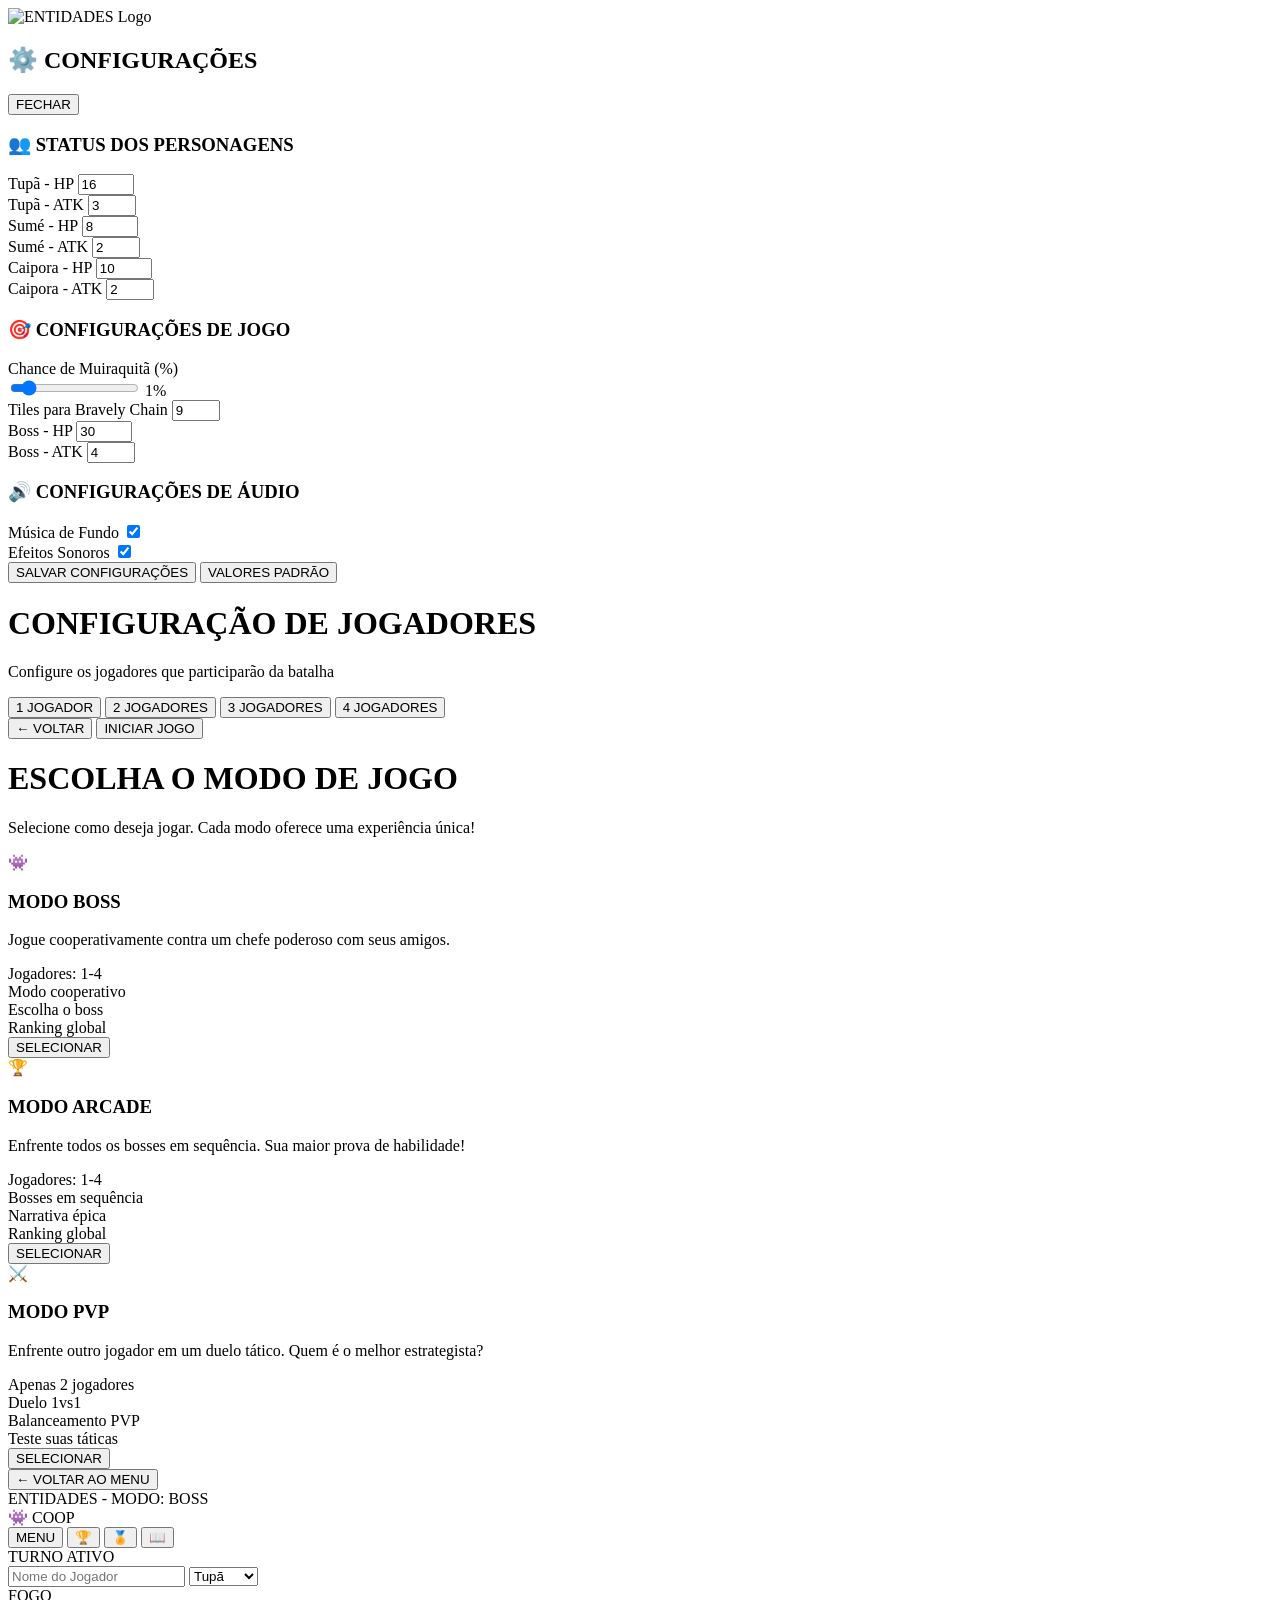
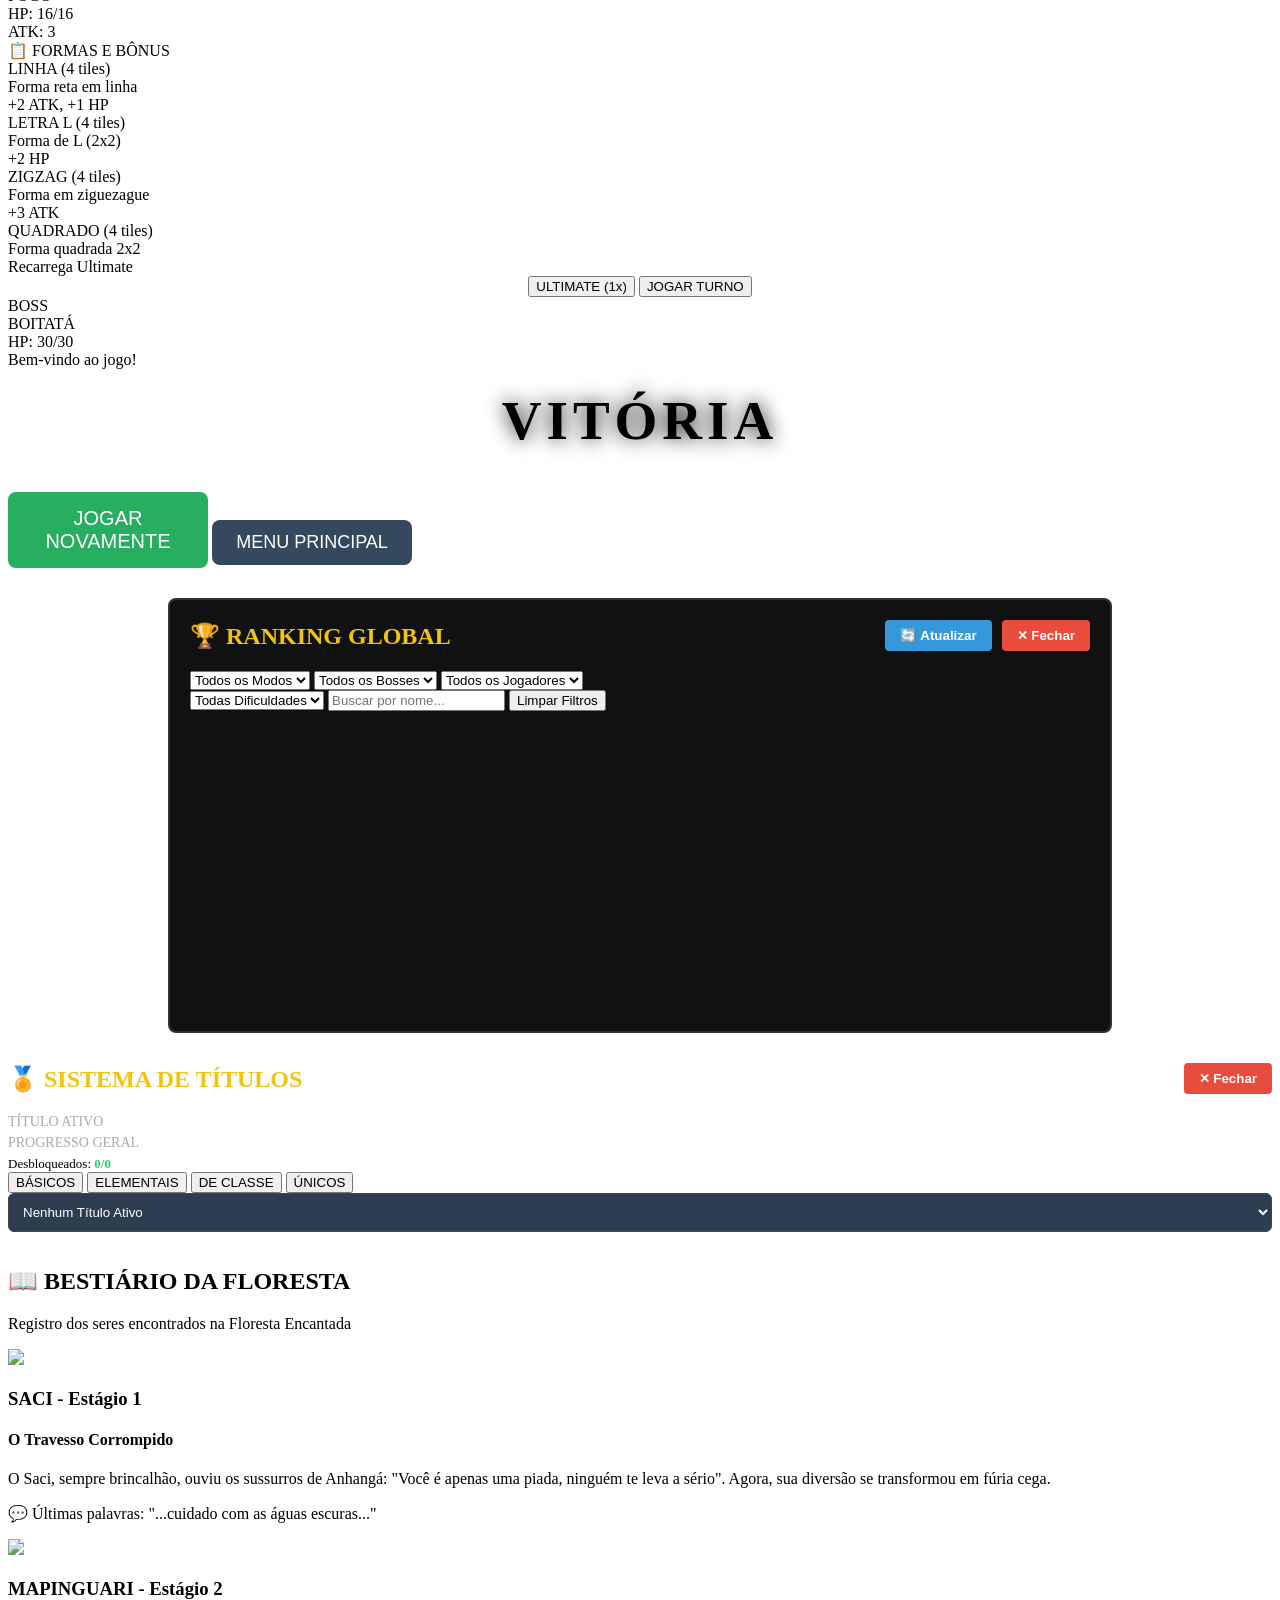
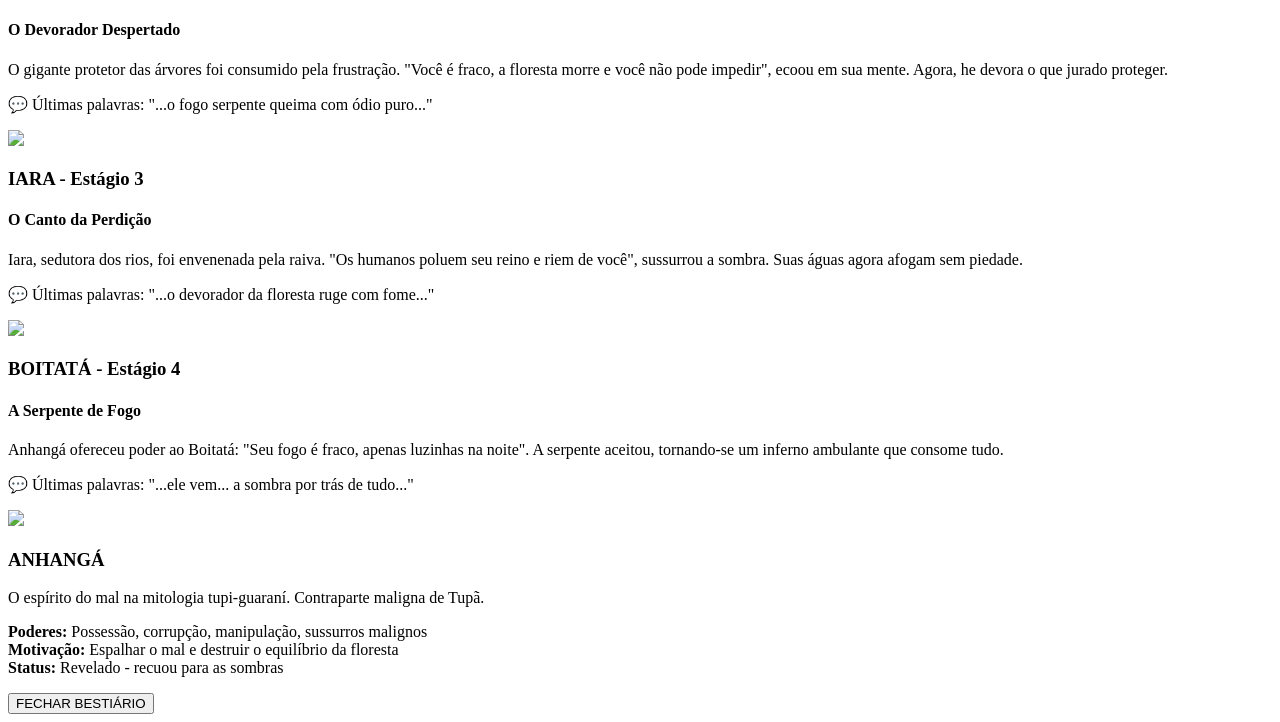
==== commit 87a50bb7: "Add files via upload" ====
--- a/index.html
+++ b/index.html
@@ -5,2135 +5,7 @@
     <meta name="viewport" content="width=device-width, initial-scale=1.0, maximum-scale=1.0, user-scalable=no">
     <meta name="apple-mobile-web-app-capable" content="yes">
     <title>ENTIDADES: Confronto de Lendas - V9.0</title>
-    <style>
-        /* ================= RESET & VARIÁVEIS ================= */
-        :root {
-            --tile-size: 55px;
-            --gap: 4px;
-            --step: 59px;
-            --color-primary: #d35400;
-            --color-secondary: #2c3e50;
-            --color-bg: #1a1a1a;
-            --color-text: #eee;
-            --color-accent: #f1c40f;
-        }
-        
-        @media (max-width: 600px) {
-            :root {
-                --tile-size: 42px;
-                --gap: 2px;
-                --step: 44px;
-            }
-        }
-        
-        * {
-            margin: 0;
-            padding: 0;
-            box-sizing: border-box;
-        }
-        
-        body {
-            font-family: 'Segoe UI', sans-serif;
-            background-color: var(--color-bg);
-            color: var(--color-text);
-            overflow-x: hidden;
-            touch-action: manipulation;
-        }
-        
-        /* ================= INTRO ANIMATION ================= */
-        #introScreen {
-            position: fixed;
-            top: 0;
-            left: 0;
-            width: 100%;
-            height: 100%;
-            background: linear-gradient(135deg, #0a0a0a 0%, #1a1a1a 50%, #2c3e50 100%);
-            display: flex;
-            justify-content: center;
-            align-items: center;
-            z-index: 10001;
-            opacity: 1;
-            transition: opacity 0.8s ease;
-        }
-        
-        .intro-logo {
-            width: 80%;
-            max-width: 500px;
-            filter: drop-shadow(0 0 0 rgba(241, 196, 15, 0));
-            animation: 
-                logoFloat 3s ease-in-out infinite,
-                logoGlow 2s ease-in-out infinite alternate,
-                logoEntrance 1.5s ease-out forwards;
-        }
-        
-        @keyframes logoEntrance {
-            0% {
-                transform: translateY(100px) scale(0.8);
-                opacity: 0;
-                filter: blur(10px);
-            }
-            60% {
-                transform: translateY(-20px) scale(1.05);
-                opacity: 1;
-                filter: blur(0);
-            }
-            100% {
-                transform: translateY(0) scale(1);
-                opacity: 1;
-                filter: blur(0);
-            }
-        }
-        
-        @keyframes logoFloat {
-            0%, 100% { transform: translateY(0); }
-            50% { transform: translateY(-15px); }
-        }
-        
-        @keyframes logoGlow {
-            0% { filter: drop-shadow(0 0 10px rgba(241, 196, 15, 0.3)); }
-            100% { filter: drop-shadow(0 0 25px rgba(241, 196, 15, 0.7)); }
-        }
-        
-        /* ================= TELA DE TÍTULO ================= */
-        #titleScreen {
-            position: fixed;
-            top: 0;
-            left: 0;
-            width: 100%;
-            height: 100%;
-            background: linear-gradient(135deg, #0a0a0a 0%, #1a1a1a 50%, #2c3e50 100%);
-            display: none;
-            flex-direction: column;
-            justify-content: center;
-            align-items: center;
-            z-index: 10000;
-            transition: opacity 0.5s ease;
-        }
-        
-        .title-logo-image {
-            width: 180px;
-            height: auto;
-            margin-bottom: 10px;
-            filter: drop-shadow(0 0 15px rgba(241, 196, 15, 0.5));
-            animation: logoFloat 3s ease-in-out infinite;
-        }
-        
-        .title-logo {
-            font-size: 2.8rem;
-            color: var(--color-accent);
-            text-shadow: 0 0 20px rgba(241, 196, 15, 0.7);
-            margin-bottom: 0.5rem;
-            text-align: center;
-        }
-        
-        .title-subtitle {
-            font-size: 1.2rem;
-            color: #aaa;
-            margin-bottom: 3rem;
-            text-align: center;
-        }
-        
-        .title-buttons {
-            display: flex;
-            flex-direction: column;
-            gap: 15px;
-            width: 90%;
-            max-width: 300px;
-        }
-        
-        .title-btn {
-            padding: 18px 25px;
-            background: linear-gradient(135deg, var(--color-primary), #e67e22);
-            color: white;
-            border: none;
-            border-radius: 12px;
-            font-size: 1.2rem;
-            font-weight: bold;
-            cursor: pointer;
-            transition: all 0.3s ease;
-            text-align: center;
-            box-shadow: 0 5px 15px rgba(0,0,0,0.3);
-        }
-        
-        .title-btn:hover {
-            transform: translateY(-3px);
-            box-shadow: 0 8px 20px rgba(0,0,0,0.4);
-            background: linear-gradient(135deg, #e67e22, #f39c12);
-        }
-        
-        .title-btn.secondary {
-            background: linear-gradient(135deg, #2c3e50, #34495e);
-        }
-        
-        .title-btn.secondary:hover {
-            background: linear-gradient(135deg, #34495e, #4a6b8a);
-        }
-        
-        .version-tag {
-            position: absolute;
-            bottom: 20px;
-            right: 20px;
-            font-size: 0.8rem;
-            color: #666;
-        }
-        
-        /* ================= CONFIGURAÇÕES ================= */
-        #configScreen {
-            position: fixed;
-            top: 0;
-            left: 0;
-            width: 100%;
-            height: 100%;
-            background: rgba(0,0,0,0.95);
-            z-index: 9000;
-            display: none;
-            overflow-y: auto;
-            padding: 20px;
-        }
-        
-        .config-container {
-            background: var(--color-secondary);
-            max-width: 800px;
-            margin: 30px auto;
-            padding: 30px;
-            border-radius: 15px;
-            border: 2px solid #444;
-            box-shadow: 0 10px 30px rgba(0,0,0,0.5);
-        }
-        
-        .config-header {
-            display: flex;
-            justify-content: space-between;
-            align-items: center;
-            margin-bottom: 30px;
-            padding-bottom: 15px;
-            border-bottom: 2px solid #444;
-        }
-        
-        .config-title {
-            color: var(--color-accent);
-            font-size: 1.8rem;
-        }
-        
-        .config-close {
-            background: #e74c3c;
-            color: white;
-            border: none;
-            padding: 10px 20px;
-            border-radius: 6px;
-            cursor: pointer;
-            font-weight: bold;
-        }
-        
-        .config-section {
-            background: rgba(0,0,0,0.3);
-            padding: 20px;
-            border-radius: 10px;
-            margin-bottom: 25px;
-            border-left: 4px solid var(--color-primary);
-        }
-        
-        .section-title {
-            color: var(--color-accent);
-            margin-bottom: 15px;
-            font-size: 1.3rem;
-        }
-        
-        .config-grid {
-            display: grid;
-            grid-template-columns: repeat(auto-fit, minmax(250px, 1fr));
-            gap: 20px;
-        }
-        
-        .config-item {
-            display: flex;
-            flex-direction: column;
-            gap: 8px;
-        }
-        
-        .config-label {
-            color: #ccc;
-            font-size: 0.9rem;
-        }
-        
-        .config-input {
-            padding: 10px;
-            background: #1a1a1a;
-            color: #0f0;
-            border: 1px solid #555;
-            border-radius: 5px;
-            text-align: center;
-            font-size: 1rem;
-        }
-        
-        .config-select {
-            padding: 10px;
-            background: #1a1a1a;
-            color: white;
-            border: 1px solid #555;
-            border-radius: 5px;
-            font-size: 1rem;
-        }
-        
-        .slider-container {
-            display: flex;
-            align-items: center;
-            gap: 15px;
-        }
-        
-        .config-slider {
-            flex: 1;
-            -webkit-appearance: none;
-            height: 8px;
-            background: #1a1a1a;
-            border-radius: 4px;
-            outline: none;
-        }
-        
-        .config-slider::-webkit-slider-thumb {
-            -webkit-appearance: none;
-            width: 20px;
-            height: 20px;
-            background: var(--color-primary);
-            border-radius: 50%;
-            cursor: pointer;
-        }
-        
-        .config-value {
-            min-width: 40px;
-            text-align: center;
-            color: var(--color-accent);
-            font-weight: bold;
-        }
-        
-        .sound-toggle {
-            display: flex;
-            align-items: center;
-            gap: 15px;
-            padding: 10px;
-            background: rgba(0,0,0,0.5);
-            border-radius: 8px;
-        }
-        
-        .toggle-switch {
-            position: relative;
-            display: inline-block;
-            width: 50px;
-            height: 24px;
-        }
-        
-        .toggle-switch input {
-            opacity: 0;
-            width: 0;
-            height: 0;
-        }
-        
-        .toggle-slider {
-            position: absolute;
-            cursor: pointer;
-            top: 0;
-            left: 0;
-            right: 0;
-            bottom: 0;
-            background-color: #ccc;
-            transition: .4s;
-            border-radius: 34px;
-        }
-        
-        .toggle-slider:before {
-            position: absolute;
-            content: "";
-            height: 16px;
-            width: 16px;
-            left: 4px;
-            bottom: 4px;
-            background-color: white;
-            transition: .4s;
-            border-radius: 50%;
-        }
-        
-        input:checked + .toggle-slider {
-            background-color: #27ae60;
-        }
-        
-        input:checked + .toggle-slider:before {
-            transform: translateX(26px);
-        }
-        
-        .config-actions {
-            display: flex;
-            gap: 15px;
-            justify-content: center;
-            margin-top: 30px;
-            padding-top: 20px;
-            border-top: 1px solid #444;
-        }
-        
-        .action-btn {
-            padding: 12px 30px;
-            background: linear-gradient(135deg, #27ae60, #2ecc71);
-            color: white;
-            border: none;
-            border-radius: 8px;
-            cursor: pointer;
-            font-weight: bold;
-            font-size: 1rem;
-        }
-        
-        .action-btn.reset {
-            background: linear-gradient(135deg, #e74c3c, #c0392b);
-        }
-
-        /* ================= SELEÇÃO DE JOGADORES ================= */
-        #playersScreen {
-            position: fixed;
-            top: 0;
-            left: 0;
-            width: 100%;
-            height: 100%;
-            background: linear-gradient(135deg, #1a1a1a 0%, #2c3e50 100%);
-            z-index: 8500;
-            display: none;
-            overflow-y: auto;
-            padding: 20px;
-        }
-        
-        .players-container {
-            max-width: 1000px;
-            margin: 0 auto;
-            padding: 20px;
-        }
-        
-        .players-header {
-            text-align: center;
-            margin-bottom: 40px;
-        }
-        
-        .players-title {
-            color: var(--color-accent);
-            font-size: 2.5rem;
-            margin-bottom: 10px;
-            text-shadow: 0 0 10px rgba(241, 196, 15, 0.5);
-        }
-        
-        .players-subtitle {
-            color: #aaa;
-            font-size: 1.2rem;
-            max-width: 600px;
-            margin: 0 auto;
-        }
-        
-        .players-controls {
-            display: flex;
-            justify-content: center;
-            gap: 20px;
-            margin-bottom: 30px;
-            flex-wrap: wrap;
-        }
-        
-        .player-count-btn {
-            padding: 12px 25px;
-            background: #34495e;
-            color: white;
-            border: none;
-            border-radius: 8px;
-            cursor: pointer;
-            font-weight: bold;
-            font-size: 1.1rem;
-            transition: all 0.3s;
-            min-width: 100px;
-        }
-        
-        .player-count-btn:hover {
-            background: #4a6b8a;
-        }
-        
-        .player-count-btn.active {
-            background: linear-gradient(135deg, var(--color-primary), #e67e22);
-            box-shadow: 0 0 15px rgba(231, 126, 34, 0.5);
-        }
-        
-        .players-grid {
-            display: grid;
-            grid-template-columns: repeat(auto-fit, minmax(300px, 1fr));
-            gap: 25px;
-            margin-bottom: 40px;
-        }
-        
-        .player-card {
-            background: rgba(44, 62, 80, 0.7);
-            border-radius: 15px;
-            padding: 25px;
-            border: 2px solid #444;
-            transition: all 0.3s ease;
-        }
-        
-        .player-card.active {
-            border-color: var(--color-primary);
-            background: rgba(231, 126, 34, 0.1);
-        }
-        
-        .player-card-header {
-            display: flex;
-            justify-content: space-between;
-            align-items: center;
-            margin-bottom: 20px;
-        }
-        
-        .player-number {
-            font-size: 1.5rem;
-            color: var(--color-accent);
-            font-weight: bold;
-        }
-        
-        .player-status {
-            padding: 5px 10px;
-            background: #27ae60;
-            color: white;
-            border-radius: 20px;
-            font-size: 0.8rem;
-        }
-        
-        .player-status.inactive {
-            background: #7f8c8d;
-        }
-        
-        .player-form {
-            display: flex;
-            flex-direction: column;
-            gap: 15px;
-        }
-        
-        .player-input {
-            padding: 12px;
-            background: #1a1a1a;
-            color: white;
-            border: 1px solid #555;
-            border-radius: 6px;
-            font-size: 1rem;
-            width: 100%;
-        }
-        
-        .player-select {
-            padding: 12px;
-            background: #1a1a1a;
-            color: white;
-            border: 1px solid #555;
-            border-radius: 6px;
-            font-size: 1rem;
-            width: 100%;
-        }
-        
-        .player-stats-preview {
-            background: rgba(0,0,0,0.3);
-            padding: 15px;
-            border-radius: 8px;
-            margin-top: 10px;
-        }
-        
-        .stat-row {
-            display: flex;
-            justify-content: space-between;
-            margin-bottom: 5px;
-            font-size: 0.9rem;
-        }
-        
-        .players-actions {
-            display: flex;
-            gap: 15px;
-            justify-content: center;
-            margin-top: 30px;
-        }
-        
-        .players-start-btn {
-            padding: 15px 40px;
-            background: linear-gradient(135deg, #27ae60, #2ecc71);
-            color: white;
-            border: none;
-            border-radius: 8px;
-            cursor: pointer;
-            font-weight: bold;
-            font-size: 1.2rem;
-        }
-        
-        .players-back-btn {
-            padding: 15px 40px;
-            background: #34495e;
-            color: white;
-            border: none;
-            border-radius: 8px;
-            cursor: pointer;
-            font-weight: bold;
-            font-size: 1.2rem;
-        }
-        
-        /* ================= SELEÇÃO DE MODO ================= */
-        #modeScreen {
-            position: fixed;
-            top: 0;
-            left: 0;
-            width: 100%;
-            height: 100%;
-            background: linear-gradient(135deg, #1a1a1a 0%, #2c3e50 100%);
-            z-index: 8000;
-            display: none;
-            overflow-y: auto;
-            padding: 20px;
-        }
-        
-        .mode-container {
-            max-width: 1000px;
-            margin: 0 auto;
-            padding: 20px;
-        }
-        
-        .mode-header {
-            text-align: center;
-            margin-bottom: 40px;
-        }
-        
-        .mode-title {
-            color: var(--color-accent);
-            font-size: 2.5rem;
-            margin-bottom: 10px;
-            text-shadow: 0 0 10px rgba(241, 196, 15, 0.5);
-        }
-        
-        .mode-subtitle {
-            color: #aaa;
-            font-size: 1.2rem;
-            max-width: 600px;
-            margin: 0 auto;
-        }
-        
-        .mode-grid {
-            display: grid;
-            grid-template-columns: repeat(auto-fit, minmax(280px, 1fr));
-            gap: 25px;
-            margin-bottom: 40px;
-        }
-        
-        .mode-card {
-            background: rgba(44, 62, 80, 0.7);
-            border-radius: 15px;
-            padding: 25px;
-            text-align: center;
-            border: 2px solid #444;
-            transition: all 0.3s ease;
-            cursor: pointer;
-        }
-        
-        .mode-card:hover {
-            transform: translateY(-5px);
-            border-color: var(--color-primary);
-            box-shadow: 0 10px 25px rgba(0,0,0,0.3);
-        }
-        
-        .mode-icon {
-            font-size: 3rem;
-            margin-bottom: 15px;
-            color: var(--color-accent);
-        }
-        
-        .mode-name {
-            color: white;
-            font-size: 1.5rem;
-            margin-bottom: 10px;
-        }
-        
-        .mode-desc {
-            color: #ccc;
-            font-size: 0.95rem;
-            line-height: 1.5;
-            margin-bottom: 20px;
-        }
-        
-        .mode-features {
-            text-align: left;
-            margin: 20px 0;
-            padding: 15px;
-            background: rgba(0,0,0,0.3);
-            border-radius: 8px;
-        }
-        
-        .feature-item {
-            color: #aaa;
-            font-size: 0.9rem;
-            margin-bottom: 8px;
-            display: flex;
-            align-items: center;
-            gap: 10px;
-        }
-        
-        .feature-item::before {
-            content: "✓";
-            color: #2ecc71;
-            font-weight: bold;
-        }
-        
-        .mode-select-btn {
-            padding: 12px 25px;
-            background: linear-gradient(135deg, var(--color-primary), #e67e22);
-            color: white;
-            border: none;
-            border-radius: 8px;
-            cursor: pointer;
-            font-weight: bold;
-            width: 100%;
-            margin-top: 15px;
-        }
-        
-        .mode-back {
-            text-align: center;
-            margin-top: 30px;
-        }
-        
-        .back-btn {
-            padding: 12px 30px;
-            background: #34495e;
-            color: white;
-            border: none;
-            border-radius: 8px;
-            cursor: pointer;
-            font-weight: bold;
-            font-size: 1rem;
-        }
-        
-        /* ================= TELA DE JOGO ================= */
-        #gameScreen {
-            display: none;
-            width: 100%;
-            min-height: 100vh;
-            background: var(--color-bg);
-        }
-        
-        /* Header do jogo */
-        .game-header {
-            background: rgba(44, 62, 80, 0.9);
-            padding: 15px 20px;
-            display: flex;
-            justify-content: space-between;
-            align-items: center;
-            border-bottom: 2px solid #444;
-            position: sticky;
-            top: 0;
-            z-index: 100;
-        }
-        
-        .game-title {
-            color: var(--color-accent);
-            font-size: 1.5rem;
-            font-weight: bold;
-        }
-        
-        .game-info {
-            display: flex;
-            gap: 20px;
-            align-items: center;
-        }
-        
-        .mode-indicator {
-            padding: 8px 15px;
-            background: rgba(231, 126, 34, 0.2);
-            border-radius: 20px;
-            border: 1px solid #e67e22;
-            color: #f39c12;
-            font-size: 0.9rem;
-        }
-        
-        .game-menu-btn {
-            padding: 8px 15px;
-            background: #34495e;
-            color: white;
-            border: none;
-            border-radius: 6px;
-            cursor: pointer;
-            font-weight: bold;
-        }
-        
-        /* Área principal do jogo */
-        .game-main {
-            display: flex;
-            gap: 20px;
-            padding: 20px;
-            align-items: flex-start;
-            justify-content: center;
-            flex-wrap: wrap;
-        }
-        
-        /* Painel esquerdo - Controles do jogador */
-        .player-panel {
-            background: var(--color-secondary);
-            padding: 20px;
-            border-radius: 12px;
-            border: 2px solid #444;
-            width: 100%;
-            max-width: 280px;
-            min-width: 250px;
-        }
-        
-        .turn-indicator {
-            text-align: center;
-            padding: 12px;
-            background: #8e44ad;
-            color: white;
-            border-radius: 8px;
-            margin-bottom: 20px;
-            font-weight: bold;
-            border: 2px solid transparent;
-            transition: all 0.3s;
-        }
-        
-        .turn-indicator.active {
-            border-color: gold;
-            box-shadow: 0 0 15px rgba(255,215,0,0.4);
-            animation: pulseTurn 1s infinite alternate;
-        }
-        
-        @keyframes pulseTurn {
-            from { box-shadow: 0 0 10px rgba(255,215,0,0.4); }
-            to { box-shadow: 0 0 20px rgba(255,215,0,0.6); }
-        }
-        
-        .player-info {
-            margin-bottom: 20px;
-        }
-        
-        .player-name {
-            width: 100%;
-            padding: 12px;
-            background: #1a1a1a;
-            color: white;
-            border: 1px solid #555;
-            border-radius: 6px;
-            margin-bottom: 10px;
-            font-size: 1rem;
-        }
-        
-        .player-class {
-            width: 100%;
-            padding: 12px;
-            background: #1a1a1a;
-            color: white;
-            border: 1px solid #555;
-            border-radius: 6px;
-            margin-bottom: 10px;
-            font-size: 1rem;
-        }
-        
-        .player-stats {
-            background: rgba(0,0,0,0.3);
-            padding: 15px;
-            border-radius: 8px;
-            text-align: center;
-            margin-bottom: 15px;
-        }
-        
-        .element-display {
-            display: inline-block;
-            padding: 8px 15px;
-            border-radius: 20px;
-            font-weight: bold;
-            text-transform: uppercase;
-            margin-bottom: 10px;
-            color: white;
-        }
-        
-        .hp-display {
-            font-size: 1.1rem;
-            margin: 10px 0;
-        }
-        
-        .atk-display {
-            font-size: 1rem;
-            color: #e74c3c;
-        }
-        
-        .title-bonus-badge {
-            display: inline-block;
-            padding: 4px 10px;
-            background: rgba(46, 204, 113, 0.2);
-            color: #2ecc71;
-            border-radius: 12px;
-            font-size: 0.8rem;
-            margin-top: 5px;
-            border: 1px solid #2ecc71;
-        }
-        
-        .action-buttons {
-            display: flex;
-            flex-direction: column;
-            gap: 10px;
-            margin-top: 20px;
-        }
-        
-        .skill-btn {
-            padding: 15px;
-            background: linear-gradient(135deg, #2980b9, #3498db);
-            color: white;
-            border: none;
-            border-radius: 8px;
-            font-weight: bold;
-            cursor: pointer;
-            font-size: 1rem;
-        }
-        
-        .skill-btn:disabled {
-            background: #444 !important;
-            color: #777 !important;
-            cursor: not-allowed;
-        }
-        
-        .play-btn {
-            padding: 18px;
-            background: linear-gradient(135deg, var(--color-primary), #e67e22);
-            color: white;
-            border: none;
-            border-radius: 8px;
-            font-weight: bold;
-            cursor: pointer;
-            font-size: 1.2rem;
-            margin-top: 5px;
-        }
-        
-        .play-btn:disabled {
-            background: #444 !important;
-            color: #777 !important;
-            cursor: not-allowed;
-        }
-        
-        /* Tabuleiro */
-        .board-wrapper {
-            position: relative;
-            width: calc((var(--tile-size) * 8) + (var(--gap) * 7));
-            height: calc((var(--tile-size) * 8) + (var(--gap) * 7));
-            background: #222;
-            padding: 8px;
-            border-radius: 12px;
-            border: 4px solid #333;
-            overflow: visible;
-            margin: 0 20px;
-        }
-        
-        .grid {
-            display: grid;
-            grid-template-columns: repeat(8, var(--tile-size));
-            gap: var(--gap);
-            position: relative;
-            z-index: 2;
-        }
-        
-        .tile {
-            width: var(--tile-size);
-            height: var(--tile-size);
-            cursor: pointer;
-            border-radius: 4px;
-            transition: background 0.2s;
-            position: relative;
-            display: flex;
-            align-items: center;
-            justify-content: center;
-        }
-        
-        .tile.selected {
-            border: 2px solid white;
-            transform: scale(0.85);
-            box-shadow: inset 0 0 10px #fff;
-            z-index: 5;
-        }
-        
-        .tile.bravely-ready {
-            border: 3px solid gold !important;
-            animation: goldPulse 0.5s infinite alternate;
-            z-index: 6;
-        }
-        
-        .tile.skill-mode {
-            animation: pulseSkill 1s infinite;
-            border: 2px solid gold;
-            z-index: 20;
-        }
-        
-        @keyframes goldPulse {
-            from { box-shadow: 0 0 5px gold; }
-            to { box-shadow: 0 0 20px gold; }
-        }
-        
-        .bg-FOGO { background: linear-gradient(135deg, #e74c3c, #c0392b); } 
-        .bg-AGUA { background: linear-gradient(135deg, #3498db, #2980b9); }
-        .bg-TERRA { background: linear-gradient(135deg, #27ae60, #1e8449); } 
-        .bg-AR { background: linear-gradient(135deg, #f1c40f, #f39c12); }
-        
-        /* Painel direito - Info do Boss/Log */
-        .boss-panel {
-            background: var(--color-secondary);
-            padding: 20px;
-            border-radius: 12px;
-            border: 2px solid #444;
-            width: 100%;
-            max-width: 300px;
-            min-width: 250px;
-        }
-        
-        .boss-indicator {
-            text-align: center;
-            padding: 12px;
-            background: #c0392b;
-            color: white;
-            border-radius: 8px;
-            margin-bottom: 20px;
-            font-weight: bold;
-            border: 2px solid transparent;
-        }
-        
-        .boss-indicator.active {
-            border-color: #ff3333;
-            box-shadow: 0 0 15px rgba(255,51,51,0.4);
-        }
-        
-        .boss-stats {
-            background: rgba(192, 57, 43, 0.1);
-            padding: 15px;
-            border-radius: 8px;
-            text-align: center;
-            margin-bottom: 20px;
-        }
-        
-        .boss-name {
-            color: #ff3333;
-            font-size: 1.3rem;
-            margin-bottom: 10px;
-        }
-        
-        .boss-hp {
-            font-size: 1.1rem;
-            margin: 10px 0;
-        }
-        
-        .log {
-            width: 100%;
-            height: 250px;
-            background: #000;
-            color: #0f0;
-            font-family: monospace;
-            font-size: 0.9rem;
-            padding: 12px;
-            overflow-y: auto;
-            border-radius: 8px;
-            border: 1px solid #333;
-            line-height: 1.4;
-        }
-        
-        .log-entry {
-            margin-bottom: 5px;
-            padding-bottom: 5px;
-            border-bottom: 1px solid rgba(0, 255, 0, 0.1);
-        }
-        
-        /* ================= EFEITOS VISUAIS COM FLIP CORRIGIDO ================= */
-        .token {
-            position: absolute;
-            width: var(--tile-size);
-            height: var(--tile-size);
-            z-index: 100;
-            transition: all 0.3s ease-in-out;
-            pointer-events: none;
-            display: flex;
-            flex-direction: column;
-            justify-content: center;
-            align-items: center;
-        }
-        
-        .p-hue-0 { filter: hue-rotate(0deg); }
-        .p-hue-1 { filter: hue-rotate(90deg); }
-        .p-hue-2 { filter: hue-rotate(180deg); }
-        .p-hue-3 { filter: hue-rotate(270deg); }
-        
-        .token img {
-            width: 140%;
-            height: 140%;
-            object-fit: contain;
-            transform-origin: center;
-        }
-        
-        /* Animação de respiração para sprites normais (olhando para direita) */
-        .token img.normal {
-            animation: breatheNormal 2s infinite ease-in-out;
-        }
-        
-        /* Animação de respiração para sprites virados (olhando para esquerda) */
-        .token img.flipped {
-            animation: breatheFlipped 2s infinite ease-in-out;
-        }
-        
-        @keyframes breatheNormal {
-            0%, 100% { 
-                transform: scale(1) translateY(0); 
-            }
-            50% { 
-                transform: scale(1.1) translateY(-4px); 
-            }
-        }
-        
-        @keyframes breatheFlipped {
-            0%, 100% { 
-                transform: scale(-1, 1) translateY(0); 
-            }
-            50% { 
-                transform: scale(-1.1, 1.1) translateY(-4px); 
-            }
-        }
-        
-        /* Animação de respiração para boss IARA (que já olha para esquerda) */
-        .token img.iara-normal {
-            animation: breatheIaraNormal 2s infinite ease-in-out;
-        }
-        
-        @keyframes breatheIaraNormal {
-            0%, 100% { 
-                transform: scale(-1, 1) translateY(0); 
-            }
-            50% { 
-                transform: scale(-1.1, 1.1) translateY(-4px); 
-            }
-        }
-        
-        /* Animação de respiração para boss IARA virada (olhando para direita) */
-        .token img.iara-flipped {
-            animation: breatheIaraFlipped 2s infinite ease-in-out;
-        }
-        
-        @keyframes breatheIaraFlipped {
-            0%, 100% { 
-                transform: scale(1, 1) translateY(0); 
-            }
-            50% { 
-                transform: scale(1.1) translateY(-4px); 
-            }
-        }
-        
-        .hp-container {
-            position: absolute;
-            top: -12px;
-            width: 80%;
-            height: 6px;
-            background: rgba(0,0,0,0.5);
-            border: 1px solid #000;
-            border-radius: 3px;
-            overflow: hidden;
-        }
-        
-        .hp-bar {
-            height: 100%;
-            background: #2ecc71;
-            transition: width 0.3s ease, background 0.3s ease;
-        }
-        
-        .amulet-img {
-            width: 80%;
-            height: 80%;
-            object-fit: contain;
-            pointer-events: none;
-            position: absolute;
-            filter: drop-shadow(0 0 3px black);
-        }
-        
-        .dmg-float, .heal-float {
-            position: absolute;
-            font-size: 28px;
-            font-weight: bold;
-            pointer-events: none;
-            z-index: 600;
-            text-shadow: 2px 2px 0 #000;
-            animation: floatUpGrow 1.2s ease-out forwards;
-        }
-        
-        .dmg-float { color: #ff3333; }
-        .heal-float { color: #33ff33; }
-        
-        @keyframes floatUpGrow {
-            0% { opacity: 0; transform: translateY(0) scale(0.5); }
-            30% { opacity: 1; transform: translateY(-40px) scale(1.3); }
-            100% { opacity: 0; transform: translateY(-100px) scale(1.6); }
-        }
-        
-        /* Efeitos de habilidade - ANIMAÇÃO DO BOITATÁ CORRIGIDA */
-        .fire-column {
-            position: absolute;
-            width: var(--tile-size); /* Largura completa do tile */
-            height: 100%;
-            background: linear-gradient(to bottom, #ff3300, #ff9900, #ff3300);
-            border-radius: 6px;
-            animation: fireColumnAnim 1.5s ease-out;
-            z-index: 50;
-            box-shadow: 0 0 25px #ff3300;
-        }
-        
-        @keyframes fireColumnAnim {
-            0% { opacity: 0; transform: scaleY(0); }
-            20% { opacity: 1; transform: scaleY(1); }
-            80% { opacity: 1; transform: scaleY(1); }
-            100% { opacity: 0; transform: scaleY(0); }
-        }
-        
-        .fire-row {
-            position: absolute;
-            height: var(--tile-size); /* Altura completa do tile */
-            width: 100%;
-            background: linear-gradient(to right, #ff3300, #ff9900, #ff3300);
-            border-radius: 6px;
-            animation: fireRowAnim 1.5s ease-out;
-            z-index: 50;
-            box-shadow: 0 0 25px #ff3300;
-        }
-        
-        @keyframes fireRowAnim {
-            0% { opacity: 0; transform: scaleX(0); }
-            20% { opacity: 1; transform: scaleX(1); }
-            80% { opacity: 1; transform: scaleX(1); }
-            100% { opacity: 0; transform: scaleX(0); }
-        }
-        
-        .flare-fx {
-            position: absolute;
-            width: var(--tile-size);
-            height: var(--tile-size);
-            background: radial-gradient(circle, #ff3300, #ff9900, transparent);
-            border-radius: 50%;
-            animation: flareAnim 0.6s ease-out;
-            z-index: 50;
-            box-shadow: 0 0 20px #ff3300;
-        }
-        
-        @keyframes flareAnim {
-            0% { transform: scale(0); opacity: 0; }
-            50% { transform: scale(1.5); opacity: 1; }
-            100% { transform: scale(0); opacity: 0; }
-        }
-        
-        .bite-fx {
-            position: absolute;
-            animation: biteAnim 0.7s forwards;
-            z-index: 50;
-            filter: drop-shadow(0 0 5px #000);
-        }
-        
-        @keyframes biteAnim {
-            0% { transform: scale(0.5) rotate(0deg); opacity: 0; }
-            50% { transform: scale(1.2) rotate(180deg); opacity: 1; }
-            100% { transform: scale(1) rotate(360deg); opacity: 0; }
-        }
-        
-        .rock-projectile {
-            position: absolute;
-            transition: all 0.5s ease-out;
-            z-index: 50;
-            filter: drop-shadow(0 0 3px #000);
-        }
-        
-        .tsunami-fx {
-            position: absolute;
-            top: 0;
-            left: 0;
-            right: 0;
-            bottom: 0;
-            background: linear-gradient(90deg, 
-                rgba(52, 152, 219, 0) 0%,
-                rgba(52, 152, 219, 0.8) 50%,
-                rgba(52, 152, 219, 0) 100%);
-            animation: tsunamiAnim 1.2s ease-out;
-            z-index: 40;
-        }
-        
-        @keyframes tsunamiAnim {
-            0% { transform: translateX(-100%); opacity: 0; }
-            50% { opacity: 1; }
-            100% { transform: translateX(100%); opacity: 0; }
-        }
-        
-        /* ================= NOVOS EFEITOS VISUAIS ================= */
-        /* Efeito de vórtice melhorado - mais rápido para SACI */
-        .vortex-fx {
-            position: absolute;
-            animation: vortexAnimEnhanced 0.3s linear infinite;
-            z-index: 50;
-            filter: drop-shadow(0 0 12px #3498db) brightness(1.3);
-        }
-        
-        @keyframes vortexAnimEnhanced {
-            0% { transform: rotate(0deg) scale(1); opacity: 1; }
-            50% { transform: rotate(180deg) scale(1.3); opacity: 0.9; }
-            100% { transform: rotate(360deg) scale(1); opacity: 1; }
-        }
-        
-        /* Efeito de pororoca - onda redonda do centro para as bordas */
-        .pororoca-fx {
-            position: absolute;
-            top: 50%;
-            left: 50%;
-            transform: translate(-50%, -50%);
-            width: 0;
-            height: 0;
-            border-radius: 50%;
-            background: radial-gradient(circle, 
-                rgba(52, 152, 219, 0.9) 0%,
-                rgba(52, 152, 219, 0.7) 20%,
-                rgba(52, 152, 219, 0.5) 40%,
-                rgba(52, 152, 219, 0.3) 60%,
-                rgba(52, 152, 219, 0.1) 80%,
-                transparent 100%);
-            animation: pororocaAnim 1.5s ease-out forwards;
-            z-index: 40;
-            box-shadow: 
-                0 0 30px rgba(52, 152, 219, 0.7),
-                0 0 60px rgba(52, 152, 219, 0.4);
-        }
-        
-        @keyframes pororocaAnim {
-            0% { 
-                width: 0; 
-                height: 0; 
-                opacity: 1; 
-            }
-            100% { 
-                width: calc(var(--tile-size) * 10); /* Cobre todo o tabuleiro */
-                height: calc(var(--tile-size) * 10);
-                opacity: 0;
-            }
-        }
-        
-        /* Efeito de jato d'água em cruz - melhorado para mostrar linha e coluna */
-        .water-cross-fx {
-            position: absolute;
-            background: linear-gradient(0deg, 
-                transparent, 
-                rgba(255, 255, 255, 0.9), 
-                rgba(52, 152, 219, 1), 
-                rgba(255, 255, 255, 0.9), 
-                transparent);
-            animation: waterCrossAnim 0.8s ease-out;
-            z-index: 50;
-            box-shadow: 0 0 20px rgba(52, 152, 219, 0.8);
-            border-radius: 4px;
-        }
-        
-        .water-cross-fx.vertical {
-            width: var(--tile-size);
-            height: 100%;
-            left: calc(var(--tile-size) * 3.5 + var(--gap) * 3.5); /* Centro do tabuleiro */
-        }
-        
-        .water-cross-fx.horizontal {
-            height: var(--tile-size);
-            width: 100%;
-            top: calc(var(--tile-size) * 3.5 + var(--gap) * 3.5); /* Centro do tabuleiro */
-        }
-        
-        @keyframes waterCrossAnim {
-            0% { 
-                opacity: 0;
-                transform: scaleY(0.1);
-            }
-            30% { 
-                opacity: 1;
-                transform: scaleY(1);
-            }
-            70% { 
-                opacity: 1;
-                transform: scaleY(1);
-            }
-            100% { 
-                opacity: 0;
-                transform: scaleY(0.1);
-            }
-        }
-        
-        /* Efeito de onda circular para a pororoca */
-        .circular-wave-fx {
-            position: absolute;
-            top: 50%;
-            left: 50%;
-            transform: translate(-50%, -50%);
-            width: 0;
-            height: 0;
-            border-radius: 50%;
-            border: 3px solid rgba(52, 152, 219, 0.7);
-            animation: circularWaveAnim 1.2s ease-out forwards;
-            z-index: 45;
-        }
-        
-        @keyframes circularWaveAnim {
-            0% { 
-                width: 0; 
-                height: 0; 
-                opacity: 1; 
-                border-width: 3px;
-            }
-            100% { 
-                width: calc(var(--tile-size) * 10);
-                height: calc(var(--tile-size) * 10);
-                opacity: 0;
-                border-width: 1px;
-            }
-        }
-        
-        .water-jet-fx {
-            position: absolute;
-            animation: waterJetAnim 0.6s ease-out;
-            z-index: 50;
-        }
-        
-        @keyframes waterJetAnim {
-            0% { opacity: 0; }
-            50% { opacity: 1; }
-            100% { opacity: 0; }
-        }
-        
-        .sword-fx {
-            position: absolute;
-            width: var(--tile-size);
-            height: var(--tile-size);
-            animation: swordAnim 0.4s ease-out;
-            z-index: 50;
-            filter: drop-shadow(0 0 5px #000);
-        }
-        
-        @keyframes swordAnim {
-            0% { transform: scale(0) rotate(0deg); opacity: 0; }
-            50% { transform: scale(1.5) rotate(180deg); opacity: 1; }
-            100% { transform: scale(1) rotate(360deg); opacity: 0; }
-        }
-        
-        .projectile {
-            position: absolute;
-            width: var(--tile-size);
-            height: var(--tile-size);
-            transition: all 0.3s ease-out;
-            z-index: 50;
-            filter: drop-shadow(0 0 3px #000);
-        }
-        
-        .arrow-fx {
-            position: absolute;
-            width: 30px;
-            height: 30px;
-            background: url('https://cdn-icons-png.flaticon.com/512/95/95460.png') center/contain no-repeat;
-            z-index: 50;
-            filter: drop-shadow(0 0 3px #000) hue-rotate(90deg);
-        }
-        
-        /* ================= NOVO: ANIMAÇÃO DO BRAVELY CHAIN ================= */
-        .bravely-animation-overlay {
-            position: absolute;
-            top: 0;
-            left: 0;
-            width: 100%;
-            height: 100%;
-            background: rgba(0,0,0,0.7);
-            z-index: 9999;
-            display: flex;
-            justify-content: center;
-            align-items: center;
-            pointer-events: none;
-        }
-        
-        .bravely-animation-gif {
-            max-width: 500px;
-            max-height: 500px;
-            width: 80%;
-            height: auto;
-            border-radius: 15px;
-            box-shadow: 0 0 50px rgba(255, 215, 0, 0.5);
-            animation: bravelyPulse 0.5s ease-in-out 3;
-        }
-        
-        @keyframes bravelyPulse {
-            0%, 100% { transform: scale(1); }
-            50% { transform: scale(1.05); }
-        }
-        
-        /* ================= NOVOS EFEITOS PARA OS NOVOS BOSSES ================= */
-        .fireball-fx {
-            position: absolute;
-            width: var(--tile-size);
-            height: var(--tile-size);
-            animation: fireballAnim 0.8s ease-out;
-            z-index: 50;
-            filter: drop-shadow(0 0 10px #ff3300);
-        }
-        
-        @keyframes fireballAnim {
-            0% { transform: scale(0.5) rotate(0deg); opacity: 0; }
-            50% { transform: scale(1.2) rotate(180deg); opacity: 1; }
-            100% { transform: scale(1) rotate(360deg); opacity: 0; }
-        }
-        
-        .claw-spin-fx {
-            position: absolute;
-            width: calc(var(--tile-size) * 3);
-            height: calc(var(--tile-size) * 3);
-            animation: clawSpinAnim 1s linear;
-            z-index: 50;
-            filter: drop-shadow(0 0 8px #ff3300);
-        }
-        
-        @keyframes clawSpinAnim {
-            0% { transform: rotate(0deg) scale(0.5); opacity: 0; }
-            50% { transform: rotate(180deg) scale(1.2); opacity: 1; }
-            100% { transform: rotate(360deg) scale(1); opacity: 0; }
-        }
-        
-        .potion-fx {
-            position: absolute;
-            width: var(--tile-size);
-            height: var(--tile-size);
-            animation: potionAnim 0.6s ease-out;
-            z-index: 50;
-            filter: drop-shadow(0 0 8px #9b59b6);
-        }
-        
-        @keyframes potionAnim {
-            0% { transform: scale(0) rotate(0deg); opacity: 0; }
-            50% { transform: scale(1.3) rotate(180deg); opacity: 1; }
-            100% { transform: scale(1) rotate(360deg); opacity: 0; }
-        }
-        
-        .poison-gas-fx {
-            position: absolute;
-            width: calc(var(--tile-size) * 1.5);
-            height: calc(var(--tile-size) * 1.5);
-            background: radial-gradient(circle, #27ae60, #2ecc71, transparent);
-            border-radius: 50%;
-            animation: poisonGasAnim 1.2s ease-out;
-            z-index: 50;
-            box-shadow: 0 0 15px #27ae60;
-        }
-        
-        @keyframes poisonGasAnim {
-            0% { transform: scale(0); opacity: 0; }
-            50% { transform: scale(1.5); opacity: 0.8; }
-            100% { transform: scale(2); opacity: 0; }
-        }
-        
-        .earthquake-fx {
-            position: absolute;
-            top: 0;
-            left: 0;
-            width: 100%;
-            height: 100%;
-            animation: earthquakeAnim 0.8s ease-out;
-            z-index: 40;
-        }
-        
-        @keyframes earthquakeAnim {
-            0%, 100% { transform: translateX(0); }
-            10%, 30%, 50%, 70%, 90% { transform: translateX(-5px); }
-            20%, 40%, 60%, 80% { transform: translateX(5px); }
-        }
-        
-        /* ================= MODAIS ================= */
-        #gameOverlay {
-            position: fixed;
-            top: 0;
-            left: 0;
-            width: 100%;
-            height: 100%;
-            background: rgba(0,0,0,0.85);
-            display: none;
-            flex-direction: column;
-            justify-content: center;
-            align-items: center;
-            z-index: 1000;
-        }
-        
-        #rankingModal, #titlesModal, #bestiaryModal {
-            display: none;
-            position: fixed;
-            top: 0;
-            left: 0;
-            width: 100%;
-            height: 100%;
-            background: rgba(0,0,0,0.95);
-            z-index: 10000;
-            overflow-y: auto;
-        }
-        
-        /* Modal de Títulos Melhorado */
-        .titles-content {
-            background: #111;
-            color: #fff;
-            width: 90%;
-            max-width: 900px;
-            margin: 30px auto;
-            padding: 20px;
-            border-radius: 10px;
-            border: 2px solid #333;
-            position: relative;
-        }
-        
-        .title-tabs {
-            display: flex;
-            gap: 10px;
-            margin-bottom: 20px;
-            flex-wrap: wrap;
-        }
-        
-        .title-tab-btn {
-            padding: 8px 15px;
-            background: #2c3e50;
-            color: white;
-            border: none;
-            border-radius: 6px;
-            cursor: pointer;
-            font-size: 0.9rem;
-            transition: all 0.3s;
-        }
-        
-        .title-tab-btn:hover {
-            background: #34495e;
-        }
-        
-        .title-tab-active {
-            background: #e67e22;
-            font-weight: bold;
-        }
-        
-        .title-tab-active:hover {
-            background: #e67e22;
-        }
-        
-        .title-header-info {
-            display: flex;
-            align-items: center;
-            gap: 20px;
-            margin-bottom: 20px;
-            padding-bottom: 15px;
-            border-bottom: 1px solid #444;
-        }
-        
-        .title-progress {
-            background: rgba(0,0,0,0.3);
-            padding: 10px;
-            border-radius: 8px;
-            flex: 1;
-        }
-        
-        .progress-bar-container {
-            background: #2c3e50;
-            height: 8px;
-            border-radius: 4px;
-            margin-top: 5px;
-            overflow: hidden;
-        }
-        
-        .progress-bar-fill {
-            height: 100%;
-            background: linear-gradient(90deg, #27ae60, #2ecc71);
-            width: 0%;
-            transition: width 0.5s ease;
-        }
-        
-        .title-cards-grid {
-            display: grid;
-            grid-template-columns: repeat(auto-fill, minmax(280px, 1fr));
-            gap: 15px;
-            max-height: 500px;
-            overflow-y: auto;
-            padding: 10px;
-        }
-        
-        .title-card {
-            background: #1a1a1a;
-            border-radius: 8px;
-            padding: 15px;
-            border: 2px solid #444;
-            transition: all 0.3s;
-        }
-        
-        .title-card.unlocked {
-            border-color: #2ecc71;
-            background: rgba(46, 204, 113, 0.05);
-        }
-        
-        .title-card.unlocked:hover {
-            border-color: #27ae60;
-            transform: translateY(-3px);
-            cursor: pointer;
-        }
-        
-        .title-card.locked {
-            opacity: 0.7;
-            border-color: #7f8c8d;
-        }
-        
-        .title-card.epic {
-            border-color: #9b59b6;
-            background: rgba(155, 89, 182, 0.05);
-        }
-        
-        .title-header {
-            display: flex;
-            justify-content: space-between;
-            align-items: center;
-            margin-bottom: 10px;
-        }
-        
-        .title-name {
-            font-weight: bold;
-            font-size: 1.1rem;
-            color: #f1c40f;
-        }
-        
-        .title-icon {
-            font-size: 1.2rem;
-        }
-        
-        .title-description {
-            font-size: 0.9rem;
-            color: #ccc;
-            margin-bottom: 10px;
-        }
-        
-        .title-bonus {
-            font-size: 0.85rem;
-            color: #2ecc71;
-            background: rgba(46, 204, 113, 0.1);
-            padding: 5px 10px;
-            border-radius: 4px;
-            margin-bottom: 10px;
-        }
-        
-        .title-requirement {
-            margin-top: 10px;
-        }
-        
-        .progress-bar {
-            background: #2c3e50;
-            height: 6px;
-            border-radius: 3px;
-            overflow: hidden;
-        }
-        
-        .progress-fill {
-            height: 100%;
-            background: linear-gradient(90deg, #3498db, #2980b9);
-            width: 0%;
-            transition: width 0.3s;
-        }
-        
-        /* Modal de Bestiário */
-        .bestiary-content {
-            background: #111;
-            color: #fff;
-            width: 90%;
-            max-width: 900px;
-            margin: 30px auto;
-            padding: 20px;
-            border-radius: 10px;
-            border: 2px solid #333;
-        }
-        
-        .bestiary-header {
-            color: #f1c40f;
-            font-size: 24px;
-            margin-bottom: 10px;
-            text-align: center;
-        }
-        
-        .bestiary-description {
-            color: #aaa;
-            text-align: center;
-            margin-bottom: 30px;
-        }
-        
-        .bestiary-entry {
-            background: #1a1a1a;
-            border-radius: 8px;
-            padding: 20px;
-            margin-bottom: 20px;
-            border-left: 4px solid #e67e22;
-        }
-        
-        .bestiary-entry-content {
-            display: flex;
-            gap: 20px;
-            align-items: center;
-        }
-        
-        @media (max-width: 768px) {
-            .bestiary-entry-content {
-                flex-direction: column;
-                text-align: center;
-            }
-        }
-        
-        .bestiary-boss-image {
-            width: 120px;
-            height: 120px;
-            object-fit: contain;
-            border-radius: 8px;
-            border: 2px solid #444;
-        }
-        
-        .bestiary-boss-info {
-            flex: 1;
-        }
-        
-        .bestiary-boss-name {
-            color: #e74c3c;
-            font-size: 1.3rem;
-            margin-bottom: 5px;
-        }
-        
-        .bestiary-boss-title {
-            color: #f1c40f;
-            font-size: 1rem;
-            margin-bottom: 10px;
-            font-style: italic;
-        }
-        
-        .bestiary-boss-description {
-            color: #ccc;
-            margin-bottom: 10px;
-            line-height: 1.5;
-        }
-        
-        .bestiary-boss-clue {
-            color: #3498db;
-            font-size: 0.9rem;
-            font-style: italic;
-            padding: 10px;
-            background: rgba(52, 152, 219, 0.1);
-            border-radius: 4px;
-        }
-        
-        .bestiary-anhanga-section {
-            background: #2a2a2a;
-            border-radius: 8px;
-            padding: 25px;
-            margin-top: 30px;
-            text-align: center;
-            border: 2px solid #c0392b;
-        }
-        
-        .bestiary-anhanga-image {
-            width: 150px;
-            height: 150px;
-            object-fit: contain;
-            border-radius: 50%;
-            border: 3px solid #c0392b;
-            margin-bottom: 15px;
-        }
-        
-        .bestiary-anhanga-name {
-            color: #c0392b;
-            font-size: 1.5rem;
-            margin-bottom: 10px;
-        }
-        
-        .bestiary-anhanga-description {
-            color: #eee;
-            margin-bottom: 15px;
-            font-size: 1.1rem;
-        }
-        
-        .bestiary-anhanga-powers {
-            background: rgba(192, 57, 43, 0.1);
-            padding: 15px;
-            border-radius: 8px;
-            text-align: left;
-        }
-        
-        .bestiary-locked {
-            background: #1a1a1a;
-            border-radius: 8px;
-            padding: 30px;
-            text-align: center;
-            margin-top: 30px;
-            border: 2px dashed #7f8c8d;
-        }
-        
-        .bestiary-locked-title {
-            color: #f1c40f;
-            font-size: 1.3rem;
-            margin-bottom: 10px;
-        }
-        
-        .bestiary-locked-text {
-            color: #aaa;
-        }
-        
-        .bestiary-close-btn {
-            display: block;
-            margin: 30px auto 0;
-            padding: 12px 30px;
-            background: #e74c3c;
-            color: white;
-            border: none;
-            border-radius: 6px;
-            cursor: pointer;
-            font-weight: bold;
-            font-size: 1rem;
-        }
-        
-        /* Ranking Table */
-        .ranking-table {
-            width: 100%;
-            border-collapse: collapse;
-            margin-top: 15px;
-        }
-        
-        .ranking-table th {
-            background: #2c3e50;
-            color: #f1c40f;
-            padding: 12px;
-            text-align: left;
-            font-size: 0.9rem;
-            border-bottom: 2px solid #444;
-        }
-        
-        .ranking-table td {
-            padding: 10px 12px;
-            border-bottom: 1px solid #333;
-            font-size: 0.9rem;
-        }
-        
-        .ranking-table tr:hover {
-            background: rgba(52, 152, 219, 0.1);
-        }
-        
-        .ranking-filters {
-            background: #1a1a1a;
-            padding: 15px;
-            border-radius: 8px;
-            margin-bottom: 20px;
-            border: 1px solid #333;
-        }
-        
-        .filter-row {
-            display: flex;
-            gap: 10px;
-            flex-wrap: wrap;
-            margin-bottom: 10px;
-        }
-        
-        .filter-row:last-child {
-            margin-bottom: 0;
-        }
-        
-        .filter-select {
-            padding: 8px 12px;
-            background: #2c3e50;
-            color: white;
-            border: 1px solid #444;
-            border-radius: 4px;
-            min-width: 150px;
-        }
-        
-        .filter-input {
-            padding: 8px 12px;
-            background: #2c3e50;
-            color: white;
-            border: 1px solid #444;
-            border-radius: 4px;
-            flex: 1;
-            min-width: 200px;
-        }
-        
-        .filter-btn {
-            padding: 8px 15px;
-            background: #3498db;
-            color: white;
-            border: none;
-            border-radius: 4px;
-            cursor: pointer;
-            font-weight: bold;
-        }
-        
-        /* ================= NOVO: ESTILO DO POP DE DIALOGO ================= */
-        .boss-dialog-overlay {
-            position: fixed;
-            top: 0;
-            left: 0;
-            width: 100%;
-            height: 100%;
-            background: rgba(0,0,0,0.85);
-            z-index: 10001;
-            display: flex;
-            justify-content: center;
-            align-items: center;
-        }
-        
-        .boss-dialog {
-            background: linear-gradient(135deg, #1a1a1a 0%, #2c3e50 100%);
-            border-radius: 15px;
-            padding: 30px;
-            max-width: 600px;
-            width: 90%;
-            border: 3px solid #c0392b;
-            box-shadow: 0 0 40px rgba(192, 57, 43, 0.5);
-            text-align: center;
-            animation: dialogEntrance 0.5s ease-out;
-        }
-        
-        @keyframes dialogEntrance {
-            0% { transform: scale(0.8); opacity: 0; }
-            100% { transform: scale(1); opacity: 1; }
-        }
-        
-        .boss-dialog-header {
-            display: flex;
-            align-items: center;
-            justify-content: center;
-            gap: 20px;
-            margin-bottom: 20px;
-        }
-        
-        .boss-dialog-image {
-            width: 120px;
-            height: 120px;
-            object-fit: contain;
-            border-radius: 10px;
-            border: 3px solid #c0392b;
-        }
-        
-        .boss-dialog-title {
-            color: #f1c40f;
-            font-size: 2rem;
-            text-shadow: 0 0 10px rgba(241, 196, 15, 0.5);
-        }
-        
-        .boss-dialog-subtitle {
-            color: #e74c3c;
-            font-size: 1.2rem;
-            margin-bottom: 10px;
-            font-style: italic;
-        }
-        
-        .boss-dialog-text {
-            color: #eee;
-            font-size: 1.1rem;
-            line-height: 1.6;
-            margin-bottom: 30px;
-            padding: 20px;
-            background: rgba(0,0,0,0.3);
-            border-radius: 10px;
-            border-left: 4px solid #c0392b;
-            text-align: left;
-            max-height: 300px;
-            overflow-y: auto;
-        }
-        
-        .boss-dialog-continue {
-            padding: 15px 40px;
-            background: linear-gradient(135deg, #c0392b, #e74c3c);
-            color: white;
-            border: none;
-            border-radius: 8px;
-            font-size: 1.2rem;
-            font-weight: bold;
-            cursor: pointer;
-            transition: all 0.3s;
-        }
-        
-        .boss-dialog-continue:hover {
-            transform: translateY(-3px);
-            box-shadow: 0 5px 20px rgba(192, 57, 43, 0.5);
-        }
-        
-        /* Responsividade */
-        @media (max-width: 1024px) {
-            .game-main {
-                flex-direction: column;
-                align-items: center;
-            }
-            
-            .player-panel, .boss-panel {
-                max-width: 500px;
-            }
-            
-            .board-wrapper {
-                margin: 20px 0;
-            }
-        }
-        
-        @media (max-width: 600px) {
-            .config-grid {
-                grid-template-columns: 1fr;
-            }
-            
-            .mode-grid {
-                grid-template-columns: 1fr;
-            }
-            
-            .players-grid {
-                grid-template-columns: 1fr;
-            }
-            
-            .game-header {
-                flex-direction: column;
-                gap: 10px;
-                text-align: center;
-            }
-            
-            .game-info {
-                flex-wrap: wrap;
-                justify-content: center;
-            }
-            
-            .board-wrapper {
-                transform: scale(0.9);
-            }
-            
-            .title-logo {
-                font-size: 2.5rem;
-            }
-            
-            .title-cards-grid {
-                grid-template-columns: 1fr;
-            }
-            
-            .title-tabs {
-                justify-content: center;
-            }
-            
-            .bravely-animation-gif {
-                max-width: 300px;
-            }
-            
-            .intro-logo {
-                width: 95%;
-            }
-            
-            .title-logo-image {
-                width: 140px;
-            }
-            
-            .boss-dialog {
-                padding: 20px;
-                width: 95%;
-            }
-            
-            .boss-dialog-header {
-                flex-direction: column;
-                gap: 10px;
-            }
-            
-            .boss-dialog-image {
-                width: 80px;
-                height: 80px;
-            }
-            
-            .boss-dialog-title {
-                font-size: 1.5rem;
-            }
-            
-            .boss-dialog-text {
-                font-size: 1rem;
-                padding: 15px;
-            }
-        }
-    </style>
+    <link rel="stylesheet" href="style.css">
 </head>
 <body onclick="unlockAudio()">
     <!-- TELA DE INTRODUÇÃO -->
@@ -2368,16 +240,55 @@
                     </div>
                 </div>
                 
-                <div class="action-buttons">
+                <!-- Informações das Formas (mantidas no painel do jogador) -->
+                <div class="forms-info">
+                    <div class="forms-title">
+                        <span>📋 FORMAS E BÔNUS</span>
+                    </div>
+                    <div class="form-item">
+                        <div>
+                            <div class="form-name">LINHA (4 tiles)</div>
+                            <div class="form-shape">Forma reta em linha</div>
+                        </div>
+                        <div class="form-bonus">+2 ATK, +1 HP</div>
+                    </div>
+                    <div class="form-item">
+                        <div>
+                            <div class="form-name">LETRA L (4 tiles)</div>
+                            <div class="form-shape">Forma de L (2x2)</div>
+                        </div>
+                        <div class="form-bonus">+2 HP</div>
+                    </div>
+                    <div class="form-item">
+                        <div>
+                            <div class="form-name">ZIGZAG (4 tiles)</div>
+                            <div class="form-shape">Forma em ziguezague</div>
+                        </div>
+                        <div class="form-bonus">+3 ATK</div>
+                    </div>
+                    <div class="form-item">
+                        <div>
+                            <div class="form-name">QUADRADO (4 tiles)</div>
+                            <div class="form-shape">Forma quadrada 2x2</div>
+                        </div>
+                        <div class="form-bonus">Recarrega Ultimate</div>
+                    </div>
+                </div>
+            </div>
+            
+            <!-- Área Central - Tabuleiro com Botões Fixos -->
+            <div style="display: flex; flex-direction: column; align-items: center;">
+                <!-- NOVO: Botões fixos acima do tabuleiro -->
+                <div class="board-controls">
                     <button id="btnSkill" class="skill-btn" onclick="activateSkill()">ULTIMATE (1x)</button>
                     <button id="btnPlay" class="play-btn" onclick="executeAction()">JOGAR TURNO</button>
                 </div>
-            </div>
-            
-            <!-- Tabuleiro -->
-            <div class="board-wrapper" id="board">
-                <div class="grid" id="grid"></div>
-                <div id="bravelyPop" style="display: none; position: absolute; top: 50%; left: 50%; transform: translate(-50%, -50%) scale(0); color: gold; font-size: 60px; font-weight: 900; text-shadow: 0 0 20px #000; z-index: 2000; pointer-events: none; white-space: nowrap;">BRAVELY CHAIN!</div>
+                
+                <!-- Tabuleiro -->
+                <div class="board-wrapper" id="board">
+                    <div class="grid" id="grid"></div>
+                    <div id="bravelyPop" style="display: none; position: absolute; top: 50%; left: 50%; transform: translate(-50%, -50%) scale(0); color: gold; font-size: 60px; font-weight: 900; text-shadow: 0 0 20px #000; z-index: 2000; pointer-events: none; white-space: nowrap;">BRAVELY CHAIN!</div>
+                </div>
             </div>
             
             <!-- Painel do Boss/Log -->
@@ -2638,3886 +549,6 @@
         </div>
     </div>
 
-<script>
-    // ================= VARIÁVEIS GLOBAIS =================
-    let currentScreen = 'intro'; // intro, title, config, mode, players, game
-    let COLORS = ['FOGO', 'AGUA', 'TERRA', 'AR'];
-    let SPRITES = {
-        Tupa: "https://i.imgur.com/GKslMCA.gif",
-        Sume: "https://i.imgur.com/kk8JdPf.gif",
-        Caipora: "https://i.imgur.com/UMdh7bx.gif",
-        BOITATA: "https://i.imgur.com/jJMFcNN.gif",
-        MAPINGUARI: "https://i.imgur.com/WAzhnwj.gif",
-        SACI: "https://i.imgur.com/M1vtbH9.gif",
-        IARA: "https://i.imgur.com/sGTgi5h.gif",
-        // NOVOS BOSSES
-        MULA: "https://i.imgur.com/f47hpFR.gif",
-        CORPOSECO: "https://i.imgur.com/9eKcx2t.gif",
-        LOBISOMEM: "https://i.imgur.com/SHPVBJp.gif",
-        CUCA: "https://i.imgur.com/oxrLSyq.gif",
-        ANHANGA: "https://i.imgur.com/bmCTfRc.gif", // NOVO BOSS FINAL
-        
-        Muiraquita: "https://i.ibb.co/JjYQszc0/muiraquita.png",
-        VortexFX: "https://cdn-icons-png.flaticon.com/512/1344/1344933.png",
-        SwordFX: "https://cdn-icons-png.flaticon.com/512/6720/6720973.png",
-        ArrowFX: "https://cdn-icons-png.flaticon.com/128/3854/3854999.png",
-        MagicFX: "https://cdn-icons-png.flaticon.com/128/4325/4325956.png",
-        BiteFX: "https://cdn-icons-png.flaticon.com/512/3504/3504404.png",
-        RockFX: "https://cdn-icons-png.flaticon.com/128/12912/12912366.png",
-        // NOVOS EFEITOS VISUAIS
-        FireballFX: "https://cdn-icons-png.flaticon.com/512/1163/1163657.png",
-        ClawFX: "https://cdn-icons-png.flaticon.com/512/4600/4600704.png",
-        PotionFX: "https://i.imgur.com/1ngilGX.png",
-        PoisonFX: "https://i.imgur.com/1ngilGX.png",
-        // NOVAS ANIMAÇÕES DO BRAVELY CHAIN
-        BRAVELY_TUPA: "https://i.imgur.com/pCrboAh.gif",
-        BRAVELY_SUME: "https://i.imgur.com/jDxEk8j.gif",
-        BRAVELY_CAIPORA: "https://i.imgur.com/xPUhbKG.gif"
-    };
-    
-    // ================= VARIÁVEIS DO JOGO =================
-    let audioUnlocked = false;
-    let CLASS_DB = {}, grid = [], path = [], players = [], amulets = [];
-    let boss = { x: 4, y: 0, hp: 0, maxHp: 0, type: 'BOITATA', dead: false };
-    let currentPlayerIdx = 0, editingIdx = 0, gameActive = true, mode = "BOSS", skillActive = false;
-    
-    // ================= SISTEMA DE ARCADE ATUALIZADO =================
-    const ARCADE_ORDER_FIRST = ['SACI', 'MAPINGUARI', 'IARA', 'BOITATA'];  // Primeiro desafio
-    const ARCADE_ORDER_SECOND = ['MULA', 'CORPOSECO', 'LOBISOMEM', 'CUCA']; // Segundo desafio
-    
-    let arcadeCurrentOrder = ARCADE_ORDER_FIRST;
-    let arcadeIndex = 0;
-    let bossAIIsRunning = false;
-    let arcadeBossTransition = false;
-    let isExecutingAction = false;
-    let currentArcadeChallenge = 1; // 1 = primeiro desafio, 2 = segundo desafio
-    
-    // ================= SISTEMA DE JOGADORES =================
-    let playerCount = 1; // Padrão: 1 jogador
-    let playerConfigs = [
-        { name: 'Jogador 1', class: 'Tupa', active: true },
-        { name: 'Jogador 2', class: 'Tupa', active: false },
-        { name: 'Jogador 3', class: 'Tupa', active: false },
-        { name: 'Jogador 4', class: 'Tupa', active: false }
-    ];
-    
-    // ================= LORE & NARRATIVA =================
-    const LORE = {
-        currentStage: 1,
-        anhangáRevealed: false,
-        bossLore: {
-            'SACI': {
-                title: 'O Travesso Corrompido',
-                intro: 'O Saci, sempre brincalhão, ouviu os sussurros de Anhangá: "Você é apenas uma piada, ninguém te leva a sério". Agora, sua diversão se transformou em fúria cega.',
-                clue: '...cuidado com as águas escuras...',
-                dialog: 'SACI: "Risos? Não ouço mais risos... só sussurros. Ele me disse que sou uma piada, que ninguém me leva a sério. Agora vou mostrar que não sou piada nenhuma!"'
-            },
-            'MAPINGUARI': {
-                title: 'O Devorador Despertado',
-                intro: 'O gigante protetor das árvores foi consumido pela frustração. "Você é fraco, a floresta morre e você não pode impedir", ecoou em sua mente. Agora, ele devora o que jurado proteger.',
-                clue: '...o fogo serpente queima com ódio puro...',
-                dialog: 'MAPINGUARI: "As árvores choram... a floresta morre... e eu sou impotente! Anhangá mostrou que minha força pode ser usada para devorar, não para proteger. Agora vou devorar tudo!"'
-            },
-            'IARA': {
-                title: 'O Canto da Perdição', 
-                intro: 'Iara, sedutora dos rios, foi envenenada pela raiva. "Os humanos poluem seu reino e riem de você", sussurrou a sombra. Suas águas agora afogam sem piedade.',
-                clue: '...o devorador da floresta ruge com fome...',
-                dialog: 'IARA: "Meus rios... tão sujos... tão poluídos... Os humanos riem de mim enquanto destroem meu lar. Anhangá me deu força para afogar todos eles. Venham, dancem em minhas águas!"'
-            },
-            'BOITATA': {
-                title: 'A Serpente de Fogo',
-                intro: 'Anhangá ofereceu poder ao Boitatá: "Seu fogo é fraco, apenas luzinhas na noite". A serpente aceitou, tornando-se um inferno ambulante que consome tudo.',
-                clue: '...ele vem... a sombra por trás de tudo...',
-                dialog: 'BOITATÁ: "Meu fogo era fraco... apenas luzes na escuridão. Anhangá me deu o verdadeiro poder do inferno! Agora vou consumir tudo que encontrar em meu caminho!"'
-            },
-            // NOVOS BOSSES
-            'MULA': {
-                title: 'O Relincho da Noite',
-                intro: 'A Mula sem Cabeça, amaldiçoada por seus pecados, foi consumida pela fúria de Anhangá. "Sua forma é um castigo, aceite seu destino de destruição", sussurrou a sombra. Agora, ela relincha fogo e dor.',
-                clue: '...a secura consome tudo...',
-                dialog: 'MULA SEM CABEÇA: "Relincho de dor... este é meu destino? Anhangá me mostrou que minha maldição pode ser minha força. Agora levarei fogo e dor a todos!"'
-            },
-            'CORPOSECO': {
-                title: 'O Devorador de Almas',
-                intro: 'O Corpo Seco, esqueleto faminto, foi tentado por Anhangá: "Sua fome nunca será saciada, a menos que devore tudo ao seu redor". Agora, sua fome é infinita.',
-                clue: '...o lobo uiva na lua cheia...',
-                dialog: 'CORPO SECO: "Fome... tanta fome... Anhangá me prometeu que se eu devorasse tudo, minha fome seria saciada. Vou devorar suas almas!"'
-            },
-            'LOBISOMEM': {
-                title: 'A Maldição da Lua',
-                intro: 'O Lobisomem, amaldiçoado a se transformar, ouviu Anhangá: "Sua forma bestial é seu verdadeiro eu, liberte a fera". A lua agora desperta apenas ódio.',
-                clue: '...a bruxa prepara suas poções...',
-                dialog: 'LOBISOMEM: "A lua me amaldiçoa... mas Anhangá me mostrou que esta forma bestial é minha verdadeira natureza. Deixem a fera dentro de mim se libertar!"'
-            },
-            'CUCA': {
-                title: 'A Bruxa da Floresta',
-                intro: 'Cuca, a velha bruxa, foi corrompida por Anhangá: "Seu conhecimento é fraco, apenas a destruição traz poder real". Suas poções agora são veneno puro.',
-                clue: '...Anhangá aguarda no final...',
-                dialog: 'CUCA: "Meus conhecimentos eram fracos... poções de cura? Para quê? Anhangá me ensinou que apenas a destruição traz poder real. Prove minhas novas poções!"'
-            },
-            // NOVO BOSS FINAL
-            'ANHANGA': {
-                title: 'O Espírito do Mal',
-                intro: 'Anhangá, a contraparte maligna de Tupã, é o espírito do mal na mitologia tupi-guaraní. Após corromper todos os outros seres da floresta, ele finalmente se revela para enfrentar os heróis pessoalmente.',
-                clue: '...a escuridão sempre retorna...',
-                dialog: 'ANHANGÁ: "Por séculos observei a destruição que vocês, mortais, causam. Florestas queimadas, rios poluídos, ar contaminado... A natureza grita por vingança! Eu apenas dei voz ao seu ódio. Aqueles que corrompi eram apenas ferramentas. Agora enfrentem o verdadeiro espírito da destruição!"'
-            }
-        },
-        anhangáImage: 'https://i.ibb.co/cSr7cZG2/anhanga.png'
-    };
-    
-    // ================= RANKING SYSTEM =================
-    const RANKING = {
-        turns: 0,
-        ultimates: 0,
-        amulets: 0,
-        shapes: { LINHA:0, L:0, ZIGZAG:0, QUADRADO:0 },
-        sent: false
-    };
-    
-    let RANKING_CACHE = [];
-    let LAST_RANKING_LOAD = 0;
-    const RANKING_CACHE_TIME = 30000;
-
-    // ================= SISTEMA DE TÍTULOS =================
-    const TITLES = {
-        'novato': {
-            name: 'Novato da Floresta',
-            icon: '🌱',
-            description: 'Complete 3 jogos',
-            bonus: { type: 'ATK', value: 0.5 },
-            requirement: { type: 'games_played', target: 3 },
-            category: 'basic',
-            unlocked: false,
-            progress: 0
-        },
-        
-        'sobrevivente': {
-            name: 'Sobrevivente',
-            icon: '🛡️',
-            description: 'Sobreviva com 1 HP em 3 jogos',
-            bonus: { type: 'MAX_HP', value: 1 },
-            requirement: { type: 'survive_1hp', target: 3 },
-            category: 'basic',
-            unlocked: false,
-            progress: 0
-        },
-        
-        'colecionador_basico': {
-            name: 'Colecionador',
-            icon: '💎',
-            description: 'Colete 15 Muiraquitãs no total',
-            bonus: { type: 'ATK', value: 0.5 },
-            requirement: { type: 'total_amulets', target: 15 },
-            category: 'basic',
-            unlocked: false,
-            progress: 0
-        },
-        
-        'veterano': {
-            name: 'Veterano',
-            icon: '🎖️',
-            description: 'Jogue 10 partidas',
-            bonus: { type: 'MAX_HP', value: 2 },
-            requirement: { type: 'games_played', target: 10 },
-            category: 'basic',
-            unlocked: false,
-            progress: 0
-        },
-        
-        'estrategista': {
-            name: 'Estrategista',
-            icon: '🧠',
-            description: 'Execute 5 Bravely Chains',
-            bonus: { type: 'ATK', value: 1 },
-            requirement: { type: 'bravely_chains', target: 5 },
-            category: 'basic',
-            unlocked: false,
-            progress: 0
-        },
-        
-        'curandeiro': {
-            name: 'Curandeiro',
-            icon: '💚',
-            description: 'Cure 30 HP total',
-            bonus: { type: 'MAX_HP', value: 1 },
-            requirement: { type: 'total_healing', target: 30 },
-            category: 'basic',
-            unlocked: false,
-            progress: 0
-        },
-        
-        'filho_do_fogo': {
-            name: 'Filho do Fogo',
-            icon: '🔥',
-            description: 'Cause 30 dano com tiles de FOGO',
-            bonus: { 
-                type: 'ELEMENTAL_RESIST', 
-                value: -1,
-                element: 'FOGO'
-            },
-            requirement: { type: 'element_damage', element: 'FOGO', target: 30 },
-            category: 'elemental',
-            unlocked: false,
-            progress: 0
-        },
-        
-        'filho_da_agua': {
-            name: 'Filho da Água',
-            icon: '💧',
-            description: 'Cure 15 HP com forma L (ÁGUA)',
-            bonus: { 
-                type: 'ELEMENTAL_RESIST', 
-                value: -1,
-                element: 'AGUA'
-            },
-            requirement: { type: 'water_healing', target: 15 },
-            category: 'elemental',
-            unlocked: false,
-            progress: 0
-        },
-        
-        'filho_da_terra': {
-            name: 'Filho da Terra',
-            icon: '🌍',
-            description: 'Fortifique 10 tiles de TERRA',
-            bonus: { 
-                type: 'ELEMENTAL_RESIST', 
-                value: -1,
-                element: 'TERRA'
-            },
-            requirement: { type: 'earth_tiles', target: 10 },
-            category: 'elemental',
-            unlocked: false,
-            progress: 0
-        },
-        
-        'filho_do_ar': {
-            name: 'Filho do Ar',
-            icon: '💨',
-            description: 'Mova-se por 30 tiles de AR',
-            bonus: { 
-                type: 'ELEMENTAL_RESIST', 
-                value: -1,
-                element: 'AR'
-            },
-            requirement: { type: 'air_tiles', target: 30 },
-            category: 'elemental',
-            unlocked: false,
-            progress: 0
-        },
-        
-        'aprendiz_tupa': {
-            name: 'Aprendiz de Tupã',
-            icon: '⚡',
-            description: 'Cause 50 dano corpo-a-corpo como Tupã',
-            bonus: { 
-                type: 'CLASS_BONUS',
-                value: 'tupa_melee',
-                class: 'Tupa',
-                desc: '+0.5 ATK corpo-a-corpo (Tupã)'
-            },
-            requirement: { type: 'class_damage', class: 'Tupa', target: 50 },
-            category: 'class',
-            unlocked: false,
-            progress: 0
-        },
-        
-        'aprendiz_sume': {
-            name: 'Aprendiz de Sumé',
-            icon: '📜',
-            description: 'Cause 40 dano à distância como Sumé',
-            bonus: { 
-                type: 'CLASS_BONUS',
-                value: 'sume_range',
-                class: 'Sume',
-                desc: '+0.5 ATK à distância (Sumé)'
-            },
-            requirement: { type: 'class_damage', class: 'Sume', target: 40 },
-            category: 'class',
-            unlocked: false,
-            progress: 0
-        },
-        
-        'aprendiz_caipora': {
-            name: 'Aprendiz da Caipora',
-            icon: '🏹',
-            description: 'Cause 45 dano com flechas como Caipora',
-            bonus: { 
-                type: 'CLASS_BONUS',
-                value: 'caipora_arrow',
-                class: 'Caipora',
-                desc: '+0.5 dano com flechas (Caipora)'
-            },
-            requirement: { type: 'class_damage', class: 'Caipora', target: 45 },
-            category: 'class',
-            unlocked: false,
-            progress: 0
-        },
-        
-        'cacador_de_bosses': {
-            name: 'Caçador de Bosses',
-            icon: '👹',
-            description: 'Derrote 2 bosses diferentes',
-            bonus: { 
-                type: 'UNIQUE',
-                value: 'boss_hunter',
-                desc: '+1 ATK contra bosses'
-            },
-            requirement: { type: 'bosses_defeated', target: 2 },
-            category: 'unique',
-            unlocked: false,
-            progress: 0
-        },
-        
-        'mestre_das_formas': {
-            name: 'Mestre das Formas',
-            icon: '🔷',
-            description: 'Execute todas as 4 formas especiais',
-            bonus: { 
-                type: 'UNIQUE',
-                value: 'shape_master',
-                desc: 'Formas dão +1 bônus extra'
-            },
-            requirement: { type: 'all_shapes', target: 1 },
-            category: 'unique',
-            unlocked: false,
-            progress: 0
-        },
-        
-        'rei_do_arcane': {
-            name: 'Rei do Arcane',
-            icon: '👑',
-            description: 'Use 10 ultimates no total',
-            bonus: { 
-                type: 'UNIQUE',
-                value: 'arcane_king',
-                desc: 'Ultimate recarrega 1 turno mais rápido'
-            },
-            requirement: { type: 'ultimates_used', target: 10 },
-            category: 'unique',
-            unlocked: false,
-            progress: 0
-        }
-    };
-
-    // Estatísticas do jogador para títulos
-    let PLAYER_STATS = {
-        games_played: 0,
-        survive_1hp: 0,
-        total_amulets: 0,
-        bravely_chains: 0,
-        total_healing: 0,
-        element_damage: { FOGO: 0, AGUA: 0, TERRA: 0, AR: 0 },
-        water_healing: 0,
-        earth_tiles: 0,
-        air_tiles: 0,
-        class_damage: { Tupa: 0, Sume: 0, Caipora: 0 },
-        bosses_defeated: [],
-        all_shapes: false,
-        ultimates_used: 0,
-        shapes_executed: { LINHA: 0, L: 0, QUADRADO: 0, ZIGZAG: 0 }
-    };
-
-    // Título ativo do jogador
-    let ACTIVE_TITLE = null;
-
-    // ================= NOVA FUNÇÃO: MOSTRAR DIALOGO DO BOSS =================
-    async function showBossIntroDialog(bossType) {
-        return new Promise((resolve) => {
-            const lore = LORE.bossLore[bossType];
-            if (!lore) {
-                resolve();
-                return;
-            }
-            
-            const overlay = document.createElement('div');
-            overlay.className = 'boss-dialog-overlay';
-            overlay.id = 'bossDialogOverlay';
-            
-            const dialog = document.createElement('div');
-            dialog.className = 'boss-dialog';
-            
-            dialog.innerHTML = `
-                <div class="boss-dialog-header">
-                    <img src="${SPRITES[bossType]}" class="boss-dialog-image" alt="${bossType}">
-                    <div>
-                        <h2 class="boss-dialog-title">${bossType}</h2>
-                        <div class="boss-dialog-subtitle">${lore.title}</div>
-                    </div>
-                </div>
-                <div class="boss-dialog-text">
-                    ${lore.dialog}
-                </div>
-                <button class="boss-dialog-continue" onclick="closeBossDialog()">
-                    CONTINUAR
-                </button>
-            `;
-            
-            overlay.appendChild(dialog);
-            document.body.appendChild(overlay);
-            
-            // Adicionar função para fechar o diálogo
-            window.closeBossDialog = function() {
-                const overlay = document.getElementById('bossDialogOverlay');
-                if (overlay) {
-                    overlay.style.opacity = '0';
-                    overlay.style.transition = 'opacity 0.3s ease';
-                    
-                    setTimeout(() => {
-                        if (overlay.parentNode) {
-                            overlay.parentNode.removeChild(overlay);
-                        }
-                        resolve();
-                    }, 300);
-                }
-            };
-            
-            // Permitir fechar com ESC
-            overlay.addEventListener('keydown', function(e) {
-                if (e.key === 'Escape') {
-                    closeBossDialog();
-                }
-            });
-            
-            // Focar no botão para permitir fechar com Enter
-            setTimeout(() => {
-                const button = dialog.querySelector('.boss-dialog-continue');
-                if (button) button.focus();
-            }, 100);
-        });
-    }
-
-    // ================= FUNÇÕES DE INTRODUÇÃO =================
-    function showIntro() {
-        const introScreen = document.getElementById('introScreen');
-        const titleScreen = document.getElementById('titleScreen');
-        
-        introScreen.style.display = 'flex';
-        titleScreen.style.display = 'none';
-        
-        setTimeout(() => {
-            introScreen.style.opacity = '0';
-            
-            setTimeout(() => {
-                introScreen.style.display = 'none';
-                titleScreen.style.display = 'flex';
-                currentScreen = 'title';
-                unlockAudio();
-            }, 800);
-        }, 3000);
-    }
-
-    // ================= FUNÇÕES DE NAVEGAÇÃO =================
-    function startGame() {
-        hideScreen('titleScreen');
-        showScreen('modeScreen');
-        currentScreen = 'mode';
-    }
-    
-    function showConfigScreen() {
-        showScreen('configScreen');
-        currentScreen = 'config';
-        loadConfigToUI();
-    }
-    
-    function hideConfig() {
-        hideScreen('configScreen');
-        showScreen('titleScreen');
-        currentScreen = 'title';
-    }
-    
-    function selectMode(selectedMode) {
-        mode = selectedMode;
-        
-        if (mode === "PVP") {
-            playerCount = 2;
-            for (let i = 0; i < 4; i++) {
-                playerConfigs[i].active = (i < 2);
-            }
-            showPlayersScreen();
-        } else {
-            showPlayersScreen();
-        }
-    }
-    
-    function showPlayersScreen() {
-        hideScreen('modeScreen');
-        showScreen('playersScreen');
-        currentScreen = 'players';
-        updatePlayersUI();
-    }
-    
-    function backToModeSelection() {
-        hideScreen('playersScreen');
-        showScreen('modeScreen');
-        currentScreen = 'mode';
-    }
-    
-    function setPlayerCount(count) {
-        playerCount = count;
-        
-        document.querySelectorAll('.player-count-btn').forEach((btn, index) => {
-            if (index + 1 === count) {
-                btn.classList.add('active');
-            } else {
-                btn.classList.remove('active');
-            }
-        });
-        
-        for (let i = 0; i < 4; i++) {
-            playerConfigs[i].active = (i < count);
-        }
-        
-        updatePlayersUI();
-    }
-    
-    function updatePlayersUI() {
-        const grid = document.getElementById('playersGrid');
-        grid.innerHTML = '';
-        
-        for (let i = 0; i < 4; i++) {
-            const config = playerConfigs[i];
-            const isActive = config.active;
-            
-            const card = document.createElement('div');
-            card.className = `player-card ${isActive ? 'active' : ''}`;
-            card.innerHTML = `
-                <div class="player-card-header">
-                    <div class="player-number">JOGADOR ${i + 1}</div>
-                    <div class="player-status ${isActive ? '' : 'inactive'}">
-                        ${isActive ? 'ATIVO' : 'INATIVO'}
-                    </div>
-                </div>
-                <div class="player-form">
-                    <input type="text" 
-                           class="player-input player-name" 
-                           value="${config.name}" 
-                           placeholder="Nome do Jogador"
-                           ${!isActive ? 'disabled' : ''}
-                           oninput="updatePlayerConfig(${i}, 'name', this.value)">
-                    
-                    <select class="player-select player-class"
-                            ${!isActive ? 'disabled' : ''}
-                            onchange="updatePlayerConfig(${i}, 'class', this.value)">
-                        <option value="Tupa" ${config.class === 'Tupa' ? 'selected' : ''}>Tupã</option>
-                        <option value="Sume" ${config.class === 'Sume' ? 'selected' : ''}>Sumé</option>
-                        <option value="Caipora" ${config.class === 'Caipora' ? 'selected' : ''}>Caipora</option>
-                    </select>
-                    
-                    ${isActive ? `
-                        <div class="player-stats-preview">
-                            <div class="stat-row">
-                                <span>HP:</span>
-                                <span id="player${i}HP">${CLASS_DB[config.class]?.hp || 0}</span>
-                            </div>
-                            <div class="stat-row">
-                                <span>ATK:</span>
-                                <span id="player${i}ATK">${CLASS_DB[config.class]?.atk || 0}</span>
-                            </div>
-                        </div>
-                    ` : ''}
-                </div>
-            `;
-            
-            grid.appendChild(card);
-        }
-        
-        updateClassBase();
-        for (let i = 0; i < 4; i++) {
-            const config = playerConfigs[i];
-            if (config.active && CLASS_DB[config.class]) {
-                document.getElementById(`player${i}HP`).textContent = CLASS_DB[config.class].hp;
-                document.getElementById(`player${i}ATK`).textContent = CLASS_DB[config.class].atk;
-            }
-        }
-    }
-    
-    function updatePlayerConfig(index, field, value) {
-        if (playerConfigs[index]) {
-            playerConfigs[index][field] = value;
-            
-            if (field === 'class' && CLASS_DB[value]) {
-                const hpEl = document.getElementById(`player${index}HP`);
-                const atkEl = document.getElementById(`player${index}ATK`);
-                if (hpEl && atkEl) {
-                    hpEl.textContent = CLASS_DB[value].hp;
-                    atkEl.textContent = CLASS_DB[value].atk;
-                }
-            }
-        }
-    }
-    
-    function startGameWithPlayers() {
-        if (mode === "BOSS") {
-            showBossSelection();
-        } else if (mode === "ARCADE") {
-            showArcadeChallengeSelection();
-        } else if (mode === "PVP") {
-            hideScreen('playersScreen');
-            showScreen('gameScreen');
-            currentScreen = 'game';
-            initGameWithPlayers();
-        }
-    }
-    
-    function showBossSelection() {
-        const modal = document.createElement('div');
-        modal.style.cssText = `
-            position: fixed; top: 0; left: 0; width: 100%; height: 100%;
-            background: rgba(0,0,0,0.95); z-index: 10001;
-            display: flex; flex-direction: column; justify-content: center;
-            align-items: center; color: white;
-        `;
-        
-        // Obter bosses disponíveis
-        let bossesHTML = '';
-        const allBosses = [
-            { type: 'BOITATA', name: 'BOITATÁ', desc: 'A Serpente de Fogo', color: '#e74c3c', sprite: SPRITES.BOITATA },
-            { type: 'MAPINGUARI', name: 'MAPINGUARI', desc: 'O Devorador', color: '#27ae60', sprite: SPRITES.MAPINGUARI },
-            { type: 'SACI', name: 'SACI', desc: 'O Travesso', color: '#9b59b6', sprite: SPRITES.SACI },
-            { type: 'IARA', name: 'IARA', desc: 'A Sedutora', color: '#3498db', sprite: SPRITES.IARA },
-            { type: 'MULA', name: 'MULA', desc: 'O Relincho da Noite', color: '#e67e22', sprite: SPRITES.MULA },
-            { type: 'CORPOSECO', name: 'CORPO SECO', desc: 'O Devorador de Almas', color: '#95a5a6', sprite: SPRITES.CORPOSECO },
-            { type: 'LOBISOMEM', name: 'LOBISOMEM', desc: 'A Maldição da Lua', color: '#34495e', sprite: SPRITES.LOBISOMEM },
-            { type: 'CUCA', name: 'CUCA', desc: 'A Bruxa da Floresta', color: '#8e44ad', sprite: SPRITES.CUCA }
-        ];
-        
-        allBosses.forEach(bossInfo => {
-            bossesHTML += `
-                <div style="background: #2c3e50; padding: 20px; border-radius: 10px; text-align: center; cursor: pointer; transition: all 0.3s; border: 2px solid #444;"
-                     onclick="selectBoss('${bossInfo.type}'); this.parentElement.parentElement.remove();">
-                    <img src="${bossInfo.sprite}" style="width: 100px; height: 100px; margin-bottom: 10px;">
-                    <h3 style="color: ${bossInfo.color}; margin-bottom: 5px;">${bossInfo.name}</h3>
-                    <p style="color: #ccc; font-size: 0.9rem;">${bossInfo.desc}</p>
-                </div>
-            `;
-        });
-        
-        modal.innerHTML = `
-            <h2 style="color: #f1c40f; font-size: 2.5rem; margin-bottom: 30px; text-align: center;">ESCOLHA O BOSS</h2>
-            <div style="max-height: 70vh; overflow-y: auto; padding: 20px; width: 100%;">
-                <div style="display: grid; grid-template-columns: repeat(auto-fit, minmax(200px, 1fr)); gap: 20px; width: 100%;">
-                    ${bossesHTML}
-                </div>
-            </div>
-            <button onclick="this.parentElement.remove();" 
-                    style="padding: 12px 25px; background: #e74c3c; color: white; border: none; border-radius: 8px; cursor: pointer; font-weight: bold; margin-top: 20px;">
-                CANCELAR
-            </button>
-        `;
-        
-        document.body.appendChild(modal);
-    }
-    
-    function showArcadeChallengeSelection() {
-        const modal = document.createElement('div');
-        modal.style.cssText = `
-            position: fixed; top: 0; left: 0; width: 100%; height: 100%;
-            background: rgba(0,0,0,0.95); z-index: 10001;
-            display: flex; flex-direction: column; justify-content: center;
-            align-items: center; color: white;
-        `;
-        
-        // Verificar se o segundo desafio está disponível
-        const savedData = localStorage.getItem('entity_titles_data');
-        let secondChallengeAvailable = false;
-        
-        if (savedData) {
-            try {
-                const data = JSON.parse(savedData);
-                const bossesDefeated = data.stats?.bosses_defeated || [];
-                const firstChallengeBosses = ['SACI', 'MAPINGUARI', 'IARA', 'BOITATA'];
-                secondChallengeAvailable = firstChallengeBosses.every(boss => bossesDefeated.includes(boss));
-            } catch (e) {
-                console.error("Erro ao verificar progresso:", e);
-            }
-        }
-        
-        modal.innerHTML = `
-            <h2 style="color: #f1c40f; font-size: 2.5rem; margin-bottom: 30px; text-align: center;">ESCOLHA O DESAFIO ARCADE</h2>
-            <div style="display: grid; grid-template-columns: ${secondChallengeAvailable ? '1fr 1fr' : '1fr'}; gap: 20px; width: 90%; max-width: 800px; margin-bottom: 30px;">
-                <div style="background: #2c3e50; padding: 25px; border-radius: 10px; text-align: center; cursor: pointer; transition: all 0.3s; border: 2px solid #444;"
-                     onclick="selectArcadeChallenge(1); this.parentElement.parentElement.remove();">
-                    <div style="font-size: 3rem; margin-bottom: 15px;">🏆</div>
-                    <h3 style="color: #f1c40f; margin-bottom: 5px;">DESAFIO 1</h3>
-                    <p style="color: #ccc; font-size: 0.9rem; margin-bottom: 15px;">Enfrente os 4 bosses iniciais</p>
-                    <div style="display: flex; justify-content: center; gap: 10px; margin-bottom: 15px;">
-                        <img src="${SPRITES.SACI}" style="width: 40px; height: 40px; border-radius: 5px;" title="SACI">
-                        <img src="${SPRITES.MAPINGUARI}" style="width: 40px; height: 40px; border-radius: 5px;" title="MAPINGUARI">
-                        <img src="${SPRITES.IARA}" style="width: 40px; height: 40px; border-radius: 5px;" title="IARA">
-                        <img src="${SPRITES.BOITATA}" style="width: 40px; height: 40px; border-radius: 5px;" title="BOITATÁ">
-                    </div>
-                    <div style="color: #2ecc71; font-size: 0.8rem;">✅ DISPONÍVEL</div>
-                </div>
-                
-                ${secondChallengeAvailable ? `
-                <div style="background: #2c3e50; padding: 25px; border-radius: 10px; text-align: center; cursor: pointer; transition: all 0.3s; border: 2px solid #9b59b6;"
-                     onclick="selectArcadeChallenge(2); this.parentElement.parentElement.remove();">
-                    <div style="font-size: 3rem; margin-bottom: 15px;">👑</div>
-                    <h3 style="color: #9b59b6; margin-bottom: 5px;">DESAFIO 2</h3>
-                    <p style="color: #ccc; font-size: 0.9rem; margin-bottom: 15px;">Enfrente os 4 novos bosses lendários</p>
-                    <div style="display: flex; justify-content: center; gap: 10px; margin-bottom: 15px;">
-                        <img src="${SPRITES.MULA}" style="width: 40px; height: 40px; border-radius: 5px;" title="MULA SEM CABEÇA">
-                        <img src="${SPRITES.CORPOSECO}" style="width: 40px; height: 40px; border-radius: 5px;" title="CORPO SECO">
-                        <img src="${SPRITES.LOBISOMEM}" style="width: 40px; height: 40px; border-radius: 5px;" title="LOBISOMEM">
-                        <img src="${SPRITES.CUCA}" style="width: 40px; height: 40px; border-radius: 5px;" title="CUCA">
-                    </div>
-                    <div style="color: #9b59b6; font-size: 0.8rem;">⭐ DESBLOQUEADO</div>
-                </div>
-                ` : `
-                <div style="background: #2c3e50; padding: 25px; border-radius: 10px; text-align: center; border: 2px dashed #7f8c8d; opacity: 0.7;">
-                    <div style="font-size: 3rem; margin-bottom: 15px;">🔒</div>
-                    <h3 style="color: #7f8c8d; margin-bottom: 5px;">DESAFIO 2</h3>
-                    <p style="color: #aaa; font-size: 0.9rem; margin-bottom: 15px;">Complete o Desafio 1 para desbloquear</p>
-                    <div style="display: flex; justify-content: center; gap: 10px; margin-bottom: 15px; opacity: 0.5;">
-                        <img src="${SPRITES.MULA}" style="width: 40px; height: 40px; border-radius: 5px; filter: grayscale(100%);" title="MULA SEM CABEÇA">
-                        <img src="${SPRITES.CORPOSECO}" style="width: 40px; height: 40px; border-radius: 5px; filter: grayscale(100%);" title="CORPO SECO">
-                        <img src="${SPRITES.LOBISOMEM}" style="width: 40px; height: 40px; border-radius: 5px; filter: grayscale(100%);" title="LOBISOMEM">
-                        <img src="${SPRITES.CUCA}" style="width: 40px; height: 40px; border-radius: 5px; filter: grayscale(100%);" title="CUCA">
-                    </div>
-                    <div style="color: #e74c3c; font-size: 0.8rem;">🔒 BLOQUEADO</div>
-                </div>
-                `}
-            </div>
-            <button onclick="this.parentElement.remove();" 
-                    style="padding: 12px 25px; background: #e74c3c; color: white; border: none; border-radius: 8px; cursor: pointer; font-weight: bold;">
-                CANCELAR
-            </button>
-        `;
-        
-        document.body.appendChild(modal);
-    }
-    
-    function selectArcadeChallenge(challengeNumber) {
-        currentArcadeChallenge = challengeNumber;
-        
-        if (challengeNumber === 1) {
-            arcadeCurrentOrder = ARCADE_ORDER_FIRST;
-        } else {
-            arcadeCurrentOrder = ARCADE_ORDER_SECOND;
-        }
-        
-        arcadeIndex = 0;
-        boss.type = arcadeCurrentOrder[arcadeIndex];
-        
-        hideScreen('playersScreen');
-        showScreen('gameScreen');
-        currentScreen = 'game';
-        initGameWithPlayers();
-    }
-    
-    function selectBoss(bossType) {
-        boss.type = bossType;
-        hideScreen('playersScreen');
-        showScreen('gameScreen');
-        currentScreen = 'game';
-        initGameWithPlayers();
-    }
-    
-    function initGameWithPlayers() {
-        document.getElementById('currentModeDisplay').textContent = 
-            mode === 'BOSS' ? 'BOSS' : mode === 'ARCADE' ? 'ARCADE' : 'PVP';
-        
-        document.getElementById('modeIndicator').textContent = 
-            mode === 'BOSS' ? '👾 COOP' : mode === 'ARCADE' ? '🏆 ARCADE' : '⚔️ PVP';
-        
-        initGame();
-    }
-    
-    function backToTitle() {
-        if (currentScreen === 'game') {
-            if (confirm('Deseja voltar ao menu? O progresso atual será perdido.')) {
-                gameActive = false;
-                hideScreen('gameScreen');
-                showScreen('titleScreen');
-                currentScreen = 'title';
-                stopAllAudio();
-            }
-        } else {
-            hideScreen(currentScreen + 'Screen');
-            showScreen('titleScreen');
-            currentScreen = 'title';
-        }
-    }
-    
-    function pauseGame() {
-        const modal = document.createElement('div');
-        modal.style.cssText = `
-            position: fixed; top: 0; left: 0; width: 100%; height: 100%;
-            background: rgba(0,0,0,0.9); z-index: 10001;
-            display: flex; flex-direction: column; justify-content: center;
-            align-items: center; color: white;
-        `;
-        
-        modal.innerHTML = `
-            <h2 style="color: #f1c40f; font-size: 2.5rem; margin-bottom: 30px;">JOGO PAUSADO</h2>
-            <div style="display: flex; flex-direction: column; gap: 15px; width: 90%; max-width: 300px;">
-                <button onclick="this.parentElement.parentElement.remove();" 
-                        style="padding: 15px; background: #27ae60; color: white; border: none; border-radius: 8px; font-size: 1.2rem; cursor: pointer;">
-                    CONTINUAR
-                </button>
-                <button onclick="restartGame(); this.parentElement.parentElement.remove();" 
-                        style="padding: 15px; background: #3498db; color: white; border: none; border-radius: 8px; font-size: 1.2rem; cursor: pointer;">
-                    REINICIAR
-                </button>
-                <button onclick="backToTitle();" 
-                        style="padding: 15px; background: #e74c3c; color: white; border: none; border-radius: 8px; font-size: 1.2rem; cursor: pointer;">
-                    MENU PRINCIPAL
-                </button>
-                <button onclick="showConfigScreen(); this.parentElement.parentElement.remove();" 
-                        style="padding: 15px; background: #9b59b6; color: white; border: none; border-radius: 8px; font-size: 1.2rem; cursor: pointer;">
-                    CONFIGURAÇÕES
-                </button>
-            </div>
-        `;
-        
-        document.body.appendChild(modal);
-    }
-    
-    function restartGame() {
-        hideScreen('gameOverlay');
-        initGame();
-    }
-    
-    function showScreen(screenId) {
-        document.getElementById(screenId).style.display = 'block';
-    }
-    
-    function hideScreen(screenId) {
-        document.getElementById(screenId).style.display = 'none';
-    }
-
-    // ================= FUNÇÕES DE CONFIGURAÇÃO =================
-    function loadConfigToUI() {
-        const slider = document.getElementById('amulet_chance_slider');
-        const valueDisplay = document.getElementById('amulet_chance_value');
-        const hiddenInput = document.getElementById('amulet_chance');
-        
-        slider.value = hiddenInput.value;
-        valueDisplay.textContent = slider.value + '%';
-        
-        slider.addEventListener('input', function() {
-            valueDisplay.textContent = this.value + '%';
-            hiddenInput.value = this.value;
-        });
-        
-        document.getElementById('musicToggle').checked = true;
-        document.getElementById('sfxToggle').checked = true;
-    }
-    
-    function saveConfig() {
-        addLog('⚙️ Configurações salvas!');
-        hideConfig();
-    }
-    
-    function resetConfig() {
-        document.getElementById('hp_Tupa').value = 16;
-        document.getElementById('atk_Tupa').value = 3;
-        document.getElementById('hp_Sume').value = 8;
-        document.getElementById('atk_Sume').value = 2;
-        document.getElementById('hp_Caipora').value = 10;
-        document.getElementById('atk_Caipora').value = 2;
-        document.getElementById('amulet_chance').value = 1;
-        document.getElementById('amulet_chance_slider').value = 1;
-        document.getElementById('amulet_chance_value').textContent = '1%';
-        document.getElementById('bravely_tiles').value = 9;
-        document.getElementById('hp_BOSS_cfg').value = 30;
-        document.getElementById('atk_BOSS_cfg').value = 4;
-        
-        addLog('⚙️ Configurações restauradas para valores padrão!');
-    }
-
-    // ================= FUNÇÕES DO SISTEMA DE TÍTULOS =================
-    function saveTitleData() {
-        const data = {
-            stats: PLAYER_STATS,
-            titles: TITLES,
-            activeTitle: ACTIVE_TITLE
-        };
-        localStorage.setItem('entity_titles_data', JSON.stringify(data));
-    }
-
-    function loadTitleData() {
-        const saved = localStorage.getItem('entity_titles_data');
-        if (saved) {
-            try {
-                const data = JSON.parse(saved);
-                Object.assign(PLAYER_STATS, data.stats || {});
-                
-                for (let id in data.titles) {
-                    if (TITLES[id]) {
-                        TITLES[id].unlocked = data.titles[id].unlocked || false;
-                        TITLES[id].progress = data.titles[id].progress || 0;
-                    }
-                }
-                
-                ACTIVE_TITLE = data.activeTitle || null;
-            } catch (e) {
-                console.error("Erro ao carregar dados de títulos:", e);
-            }
-        }
-    }
-
-    function updateTitleStats(type, value = 1, elementOrClass = null) {
-        switch(type) {
-            case 'game_played':
-                PLAYER_STATS.games_played++;
-                break;
-            case 'survive_1hp':
-                PLAYER_STATS.survive_1hp++;
-                break;
-            case 'amulet_collected':
-                PLAYER_STATS.total_amulets++;
-                break;
-            case 'bravely_chain':
-                PLAYER_STATS.bravely_chains++;
-                break;
-            case 'healing':
-                PLAYER_STATS.total_healing += value;
-                break;
-            case 'element_damage':
-                if (elementOrClass && PLAYER_STATS.element_damage[elementOrClass] !== undefined) {
-                    PLAYER_STATS.element_damage[elementOrClass] += value;
-                }
-                break;
-            case 'water_healing':
-                PLAYER_STATS.water_healing += value;
-                break;
-            case 'earth_tile':
-                PLAYER_STATS.earth_tiles++;
-                break;
-            case 'air_tile':
-                PLAYER_STATS.air_tiles++;
-                break;
-            case 'class_damage':
-                if (elementOrClass && PLAYER_STATS.class_damage[elementOrClass] !== undefined) {
-                    PLAYER_STATS.class_damage[elementOrClass] += value;
-                }
-                break;
-            case 'boss_defeated':
-                if (!PLAYER_STATS.bosses_defeated.includes(elementOrClass)) {
-                    PLAYER_STATS.bosses_defeated.push(elementOrClass);
-                }
-                break;
-            case 'shape_executed':
-                if (elementOrClass && PLAYER_STATS.shapes_executed[elementOrClass] !== undefined) {
-                    PLAYER_STATS.shapes_executed[elementOrClass]++;
-                    if (Object.values(PLAYER_STATS.shapes_executed).every(count => count > 0)) {
-                        PLAYER_STATS.all_shapes = true;
-                    }
-                }
-                break;
-            case 'ultimate_used':
-                PLAYER_STATS.ultimates_used++;
-                break;
-        }
-        
-        checkTitleUnlocks();
-        saveTitleData();
-    }
-
-    function checkTitleUnlocks() {
-        let unlockedCount = 0;
-        
-        for (let id in TITLES) {
-            const title = TITLES[id];
-            if (title.unlocked) {
-                unlockedCount++;
-                continue;
-            }
-            
-            const req = title.requirement;
-            let progress = 0;
-            let target = req.target;
-            
-            switch(req.type) {
-                case 'games_played':
-                    progress = PLAYER_STATS.games_played;
-                    break;
-                case 'survive_1hp':
-                    progress = PLAYER_STATS.survive_1hp;
-                    break;
-                case 'total_amulets':
-                    progress = PLAYER_STATS.total_amulets;
-                    break;
-                case 'bravely_chains':
-                    progress = PLAYER_STATS.bravely_chains;
-                    break;
-                case 'total_healing':
-                    progress = PLAYER_STATS.total_healing;
-                    break;
-                case 'element_damage':
-                    progress = PLAYER_STATS.element_damage[req.element] || 0;
-                    break;
-                case 'water_healing':
-                    progress = PLAYER_STATS.water_healing;
-                    break;
-                case 'earth_tiles':
-                    progress = PLAYER_STATS.earth_tiles;
-                    break;
-                case 'air_tiles':
-                    progress = PLAYER_STATS.air_tiles;
-                    break;
-                case 'class_damage':
-                    progress = PLAYER_STATS.class_damage[req.class] || 0;
-                    break;
-                case 'bosses_defeated':
-                    progress = PLAYER_STATS.bosses_defeated.length;
-                    break;
-                case 'all_shapes':
-                    progress = PLAYER_STATS.all_shapes ? 1 : 0;
-                    target = 1;
-                    break;
-                case 'ultimates_used':
-                    progress = PLAYER_STATS.ultimates_used;
-                    break;
-            }
-            
-            title.progress = progress;
-            
-            if (progress >= target) {
-                title.unlocked = true;
-                unlockedCount++;
-                
-                if (gameActive) {
-                    triggerTitleUnlock(title.name, title.icon);
-                }
-            }
-        }
-        
-        return unlockedCount;
-    }
-
-    function triggerTitleUnlock(name, icon) {
-        const notification = document.createElement('div');
-        notification.style.cssText = `
-            position: fixed;
-            top: 20px;
-            right: 20px;
-            background: linear-gradient(135deg, #2c3e50, #34495e);
-            color: white;
-            padding: 15px 20px;
-            border-radius: 8px;
-            border-left: 4px solid #f1c40f;
-            box-shadow: 0 5px 15px rgba(0,0,0,0.5);
-            z-index: 10001;
-            animation: slideIn 0.5s ease, fadeOut 0.5s ease 2.5s forwards;
-            max-width: 300px;
-            font-family: 'Segoe UI', sans-serif;
-        `;
-        
-        notification.innerHTML = `
-            <div style="display: flex; align-items: center; gap: 10px;">
-                <div style="font-size: 24px;">${icon}</div>
-                <div>
-                    <div style="font-weight: bold; font-size: 14px; color: #f1c40f;">TÍTULO DESBLOQUEADO!</div>
-                    <div style="font-size: 13px; margin-top: 3px;">${name}</div>
-                </div>
-            </div>
-        `;
-        
-        document.body.appendChild(notification);
-        
-        setTimeout(() => {
-            if (notification.parentNode) {
-                notification.parentNode.removeChild(notification);
-            }
-        }, 3000);
-    }
-
-    function applyTitleBonus(player) {
-        if (!ACTIVE_TITLE || !TITLES[ACTIVE_TITLE]) {
-            return;
-        }
-        
-        const title = TITLES[ACTIVE_TITLE];
-        const bonus = title.bonus;
-        
-        player.titleBonus = player.titleBonus || {};
-        
-        switch(bonus.type) {
-            case 'ATK':
-                player.titleBonus.ATK = bonus.value;
-                break;
-                
-            case 'MAX_HP':
-                player.titleBonus.MAX_HP = bonus.value;
-                player.maxHp += bonus.value;
-                player.hp += bonus.value;
-                break;
-                
-            case 'ELEMENTAL_RESIST':
-                player.titleBonus.RESIST = player.titleBonus.RESIST || {};
-                player.titleBonus.RESIST[bonus.element] = bonus.value;
-                break;
-                
-            case 'CLASS_BONUS':
-                if (player.class === bonus.class) {
-                    player.titleBonus.CLASS = bonus;
-                }
-                break;
-                
-            case 'UNIQUE':
-                player.titleBonus.UNIQUE = bonus;
-                break;
-        }
-        
-        updateVisuals();
-    }
-
-    function removeTitleBonus(player) {
-        if (!player.titleBonus) return;
-        
-        if (player.titleBonus.MAX_HP) {
-            player.maxHp -= player.titleBonus.MAX_HP;
-            player.hp = Math.min(player.hp, player.maxHp);
-        }
-        
-        player.titleBonus = null;
-        updateVisuals();
-    }
-
-    function updateActiveTitle() {
-        const select = document.getElementById('activeTitleSelect');
-        const titleId = select.value;
-        
-        players.forEach(p => removeTitleBonus(p));
-        
-        ACTIVE_TITLE = titleId === 'none' ? null : titleId;
-        
-        if (ACTIVE_TITLE && gameActive) {
-            players.forEach(p => applyTitleBonus(p));
-        }
-        
-        updateTitlePreview();
-        saveTitleData();
-    }
-
-    function updateTitlePreview() {
-        const preview = document.getElementById('titlePreview');
-        const desc = document.getElementById('activeTitleDesc');
-        
-        if (!ACTIVE_TITLE || !TITLES[ACTIVE_TITLE]) {
-            preview.innerHTML = `
-                <div style="font-size: 32px; margin-bottom: 5px;">❓</div>
-                <div style="font-size: 16px; font-weight: bold; color: #2ecc71;">NENHUM TÍTULO</div>
-                <div style="font-size: 12px; color: #aaa;">Sem bônus ativo</div>
-            `;
-            desc.textContent = 'Selecione um título para ativar seus bônus';
-            return;
-        }
-        
-        const title = TITLES[ACTIVE_TITLE];
-        const bonus = title.bonus;
-        
-        let bonusText = '';
-        switch(bonus.type) {
-            case 'ATK':
-                bonusText = `+${bonus.value} ATK`;
-                break;
-            case 'MAX_HP':
-                bonusText = `+${bonus.value} HP Máximo`;
-                break;
-            case 'ELEMENTAL_RESIST':
-                bonusText = `-${Math.abs(bonus.value)} dano de ${bonus.element}`;
-                break;
-            case 'CLASS_BONUS':
-                bonusText = bonus.desc;
-                break;
-            case 'UNIQUE':
-                bonusText = bonus.desc;
-                break;
-        }
-        
-        preview.innerHTML = `
-            <div style="font-size: 32px; margin-bottom: 5px;">${title.icon}</div>
-            <div style="font-size: 16px; font-weight: bold; color: #2ecc71;">${title.name}</div>
-            <div style="font-size: 12px; color: #aaa; margin-top: 5px; padding: 5px; background: rgba(46, 204, 113, 0.1); border-radius: 4px;">
-                ${bonusText}
-            `;
-        
-        desc.textContent = title.description;
-    }
-
-    function showTitlesPanel() {
-        document.getElementById('titlesModal').style.display = 'block';
-        loadTitlesUI();
-    }
-
-    function closeTitlesPanel() {
-        document.getElementById('titlesModal').style.display = 'none';
-    }
-
-    function loadTitlesUI() {
-        const select = document.getElementById('activeTitleSelect');
-        select.innerHTML = '<option value="none">Nenhum Título</option>';
-        
-        for (let id in TITLES) {
-            if (TITLES[id].unlocked) {
-                const option = document.createElement('option');
-                option.value = id;
-                option.textContent = TITLES[id].name;
-                if (ACTIVE_TITLE === id) option.selected = true;
-                select.appendChild(option);
-            }
-        }
-        
-        switchTitleTab('basic');
-        updateTitlePreview();
-        updateProgress();
-    }
-
-    function switchTitleTab(category) {
-        document.querySelectorAll('.title-tab-btn').forEach(btn => {
-            btn.classList.remove('title-tab-active');
-        });
-        
-        const buttons = document.querySelectorAll('.title-tab-btn');
-        for (let btn of buttons) {
-            if (btn.textContent.includes(category.toUpperCase()) || 
-                (category === 'basic' && btn.textContent.includes('BÁSICOS')) ||
-                (category === 'elemental' && btn.textContent.includes('ELEMENTAIS')) ||
-                (category === 'class' && btn.textContent.includes('CLASSE')) ||
-                (category === 'unique' && btn.textContent.includes('ÚNICOS'))) {
-                btn.classList.add('title-tab-active');
-                break;
-            }
-        }
-        
-        const filtered = Object.entries(TITLES).filter(([id, title]) => title.category === category);
-        
-        const content = document.getElementById('titlesContent');
-        let html = '';
-        
-        if (filtered.length === 0) {
-            html = '<div style="text-align: center; padding: 40px; color: #777;">Nenhum título nesta categoria.</div>';
-        } else {
-            filtered.forEach(([id, title]) => {
-                const progress = title.progress || 0;
-                const target = title.requirement.target;
-                const percent = Math.min(Math.round((progress / target) * 100), 100);
-                
-                let bonusText = '';
-                switch(title.bonus.type) {
-                    case 'ATK':
-                        bonusText = `+${title.bonus.value} ATK`;
-                        break;
-                    case 'MAX_HP':
-                        bonusText = `+${title.bonus.value} HP Máximo`;
-                        break;
-                    case 'ELEMENTAL_RESIST':
-                        bonusText = `-${Math.abs(title.bonus.value)} dano de ${title.bonus.element}`;
-                        break;
-                    case 'CLASS_BONUS':
-                        bonusText = title.bonus.desc;
-                        break;
-                    case 'UNIQUE':
-                        bonusText = title.bonus.desc;
-                        break;
-                }
-                
-                html += `
-                    <div class="title-card ${title.unlocked ? 'unlocked' : 'locked'} ${category === 'unique' ? 'epic' : ''}">
-                        <div class="title-header">
-                            <div class="title-name">${title.icon} ${title.name}</div>
-                            <div class="title-icon">${title.unlocked ? '✅' : '🔒'}</div>
-                        </div>
-                        <div class="title-description">${title.description}</div>
-                        <div class="title-bonus">${bonusText}</div>
-                        
-                        ${!title.unlocked ? `
-                            <div class="title-requirement">
-                                <div style="display: flex; justify-content: space-between; font-size: 11px; margin-bottom: 3px;">
-                                    <span>Progresso: ${progress}/${target}</span>
-                                    <span>${percent}%</span>
-                                </div>
-                                <div class="progress-bar">
-                                    <div class="progress-fill" style="width: ${percent}%"></div>
-                                </div>
-                            </div>
-                        ` : ''}
-                    </div>
-                `;
-            });
-        }
-        
-        content.innerHTML = html;
-        
-        const titleCards = document.querySelectorAll('.title-card.unlocked');
-        titleCards.forEach((card, index) => {
-            const titleId = Object.keys(filtered)[index];
-            if (titleId && TITLES[titleId]) {
-                card.addEventListener('click', () => {
-                    document.getElementById('activeTitleSelect').value = titleId;
-                    updateActiveTitle();
-                });
-            }
-        });
-    }
-
-    function updateProgress() {
-        const totalTitles = Object.keys(TITLES).length;
-        const unlockedCount = Object.values(TITLES).filter(t => t.unlocked).length;
-        const percent = Math.round((unlockedCount / totalTitles) * 100);
-        
-        document.getElementById('progressCount').textContent = `${unlockedCount}/${totalTitles}`;
-        document.getElementById('progressBar').style.width = `${percent}%`;
-    }
-
-    // ================= FUNÇÕES DO BESTIÁRIO =================
-    function showBestiaryModal() {
-        const bestiaryModal = document.getElementById('bestiaryModal');
-        
-        // Verificar quais bosses estão disponíveis
-        const savedData = localStorage.getItem('entity_titles_data');
-        if (savedData) {
-            try {
-                const data = JSON.parse(savedData);
-                const bossesDefeated = data.stats?.bosses_defeated || [];
-                
-                // Mostrar novos bosses se o primeiro desafio foi completado
-                const firstChallengeBosses = ['SACI', 'MAPINGUARI', 'IARA', 'BOITATA'];
-                const hasDefeatedFirstChallenge = firstChallengeBosses.every(boss => bossesDefeated.includes(boss));
-                
-                const newBossEntries = ['mulaEntry', 'corposecoEntry', 'lobisomemEntry', 'cucaEntry'];
-                newBossEntries.forEach(entryId => {
-                    const entry = document.getElementById(entryId);
-                    if (entry) {
-                        if (hasDefeatedFirstChallenge) {
-                            entry.style.display = 'block';
-                            entry.classList.remove('locked-entry');
-                        } else {
-                            entry.style.display = 'block';
-                            entry.classList.add('locked-entry');
-                        }
-                    }
-                });
-            } catch (e) {
-                console.error("Erro ao verificar bosses desbloqueados:", e);
-            }
-        }
-        
-        bestiaryModal.style.display = 'block';
-    }
-
-    function closeBestiaryModal() {
-        document.getElementById('bestiaryModal').style.display = 'none';
-    }
-
-    // ================= FUNÇÕES DE RANKING =================
-    function resetRankingStats() {
-        RANKING.turns = 0;
-        RANKING.ultimates = 0;
-        RANKING.amulets = 0;
-        RANKING.sent = false;
-        for(let k in RANKING.shapes) RANKING.shapes[k] = 0;
-    }
-
-    function getDifficultyByHP(hp) {
-        if(hp >= 60) return "INSANO";
-        if(hp >= 50) return "DIFICIL";
-        if(hp >= 40) return "MEDIO";
-        return "FACIL";
-    }
-
-    function getPlayersLabel() {
-        const alive = players.filter(p => !p.dead);
-        if(alive.length === 1) return alive[0].name || "SOLO";
-        return alive.map(p => p.name || `P${p.id+1}`).join("+");
-    }
-
-    function getRankingMetaString() {
-        const diff = getDifficultyByHP(boss.maxHp).toLowerCase();
-        const pc = `${players.length}p`;
-        
-        if(mode === "BOSS") {
-            return `coop-${boss.type.toLowerCase()}-${diff}-${pc}`;
-        }
-        if(mode === "ARCADE") {
-            const challenge = currentArcadeChallenge === 1 ? "first" : "second";
-            return `arcade-${challenge}-${diff}-${pc}`;
-        }
-        return "";
-    }
-
-    function calculateFinalScore() {
-        let base = 1000 + ((boss.maxHp - 30) * 50);
-        let mult = 1;
-
-        if(RANKING.turns <= 10) mult = 1.5;
-        else if(RANKING.turns <= 20) mult = 1.25;
-        else if(RANKING.turns <= 30) mult = 1.0;
-        else mult = 0.8;
-
-        let bonus =
-            (RANKING.ultimates * 150) +
-            (RANKING.amulets * 100) +
-            (RANKING.shapes.LINHA * 50) +
-            (RANKING.shapes.L * 75) +
-            (RANKING.shapes.ZIGZAG * 100) +
-            (RANKING.shapes.QUADRADO * 80);
-
-        return Math.floor((base * mult) + bonus);
-    }
-
-    function sendScoreToDreamlo() {
-        if(RANKING.sent) return;
-        if(mode === "PVP") return;
-        
-        const metaText = getRankingMetaString();
-        if(!metaText) return;
-        
-        const score = calculateFinalScore();
-        const playerLabel = getPlayersLabel();
-        
-        const nameWithMeta = `${playerLabel.substring(0,15)} | ${metaText}`;
-        
-        RANKING.sent = true;
-
-        const originalURL = 
-            `http://dreamlo.com/lb/2xF2PddwTkWMAnom-drEWQetRWvH077ESYlrVT75GpDA/` +
-            `add/${encodeURIComponent(nameWithMeta)}/${score}`;
-        
-        const proxiedURL = `https://corsproxy.io/?${encodeURIComponent(originalURL)}`;
-
-        console.log("🎯 Enviando ranking via proxy:", { nameWithMeta, score });
-        
-        const img = new Image();
-        img.src = proxiedURL;
-        
-        addLog(`🏆 ${score} pontos enviados!`);
-        
-        setTimeout(() => {
-            if(document.getElementById("rankingModal").style.display === "block") {
-                refreshRanking();
-            }
-        }, 2000);
-    }
-
-    function parseMetaFromName(fullName) {
-        if (!fullName || !fullName.includes("|")) {
-            return {
-                displayName: fullName || "Desconhecido",
-                mode: "UNKNOWN",
-                boss: "NONE",
-                difficulty: "FACIL",
-                players: "1P",
-                challenge: "none"
-            };
-        }
-        
-        const parts = fullName.split("|");
-        const displayName = parts[0].trim();
-        const meta = parts[1].trim();
-        
-        const metaParts = meta.split("-");
-        
-        const modeMap = {
-            "coop": "COOP",
-            "arcade": "ARCADE"
-        };
-        
-        const diffMap = {
-            "facil": "FÁCIL",
-            "medio": "MÉDIO", 
-            "dificil": "DIFÍCIL",
-            "insano": "INSANO"
-        };
-        
-        const bossMap = {
-            "saci": "SACI",
-            "boitata": "BOITATA",
-            "mapinguari": "MAPINGUARI",
-            "iara": "IARA",
-            "mula": "MULA",
-            "corposeco": "CORPOSECO",
-            "lobisomem": "LOBISOMEM",
-            "cuca": "CUCA",
-            "anhanga": "ANHANGA",
-            "none": "NONE"
-        };
-        
-        const challengeMap = {
-            "first": "PRIMEIRO",
-            "second": "SEGUNDO",
-            "none": "NONE"
-        };
-        
-        return {
-            displayName: displayName,
-            mode: modeMap[metaParts[0]] || (metaParts[0] ? metaParts[0].toUpperCase() : "UNKNOWN"),
-            boss: metaParts[0] === "arcade" ? challengeMap[metaParts[1]] || "NONE" : bossMap[metaParts[1]] || (metaParts[1] ? metaParts[1].toUpperCase() : "NONE"),
-            difficulty: diffMap[metaParts[2]] || (metaParts[2] ? metaParts[2].toUpperCase() : "FÁCIL"),
-            players: metaParts[3] ? metaParts[3].toUpperCase() : "1P",
-            challenge: metaParts[0] === "arcade" ? challengeMap[metaParts[1]] || "NONE" : "NONE",
-            metaString: meta
-        };
-    }
-
-    function getModeDisplayName(mode) {
-        const names = {
-            "COOP": "👾 COOP (Boss)",
-            "ARCADE": "🏆 Arcade (Rush)",
-            "UNKNOWN": "❓ Desconhecido"
-        };
-        return names[mode] || mode;
-    }
-
-    function getDifficultyDisplayName(diff) {
-        const names = {
-            "FÁCIL": "FÁCIL",
-            "MÉDIO": "MÉDIO", 
-            "DIFÍCIL": "DIFÍCIL",
-            "INSANO": "INSANO"
-        };
-        return names[diff] || diff;
-    }
-
-    function getDifficultyColor(diff) {
-        const colors = {
-            "FÁCIL": "#2ecc71",
-            "MÉDIO": "#f1c40f",
-            "DIFÍCIL": "#e67e22",
-            "INSANO": "#e74c3c"
-        };
-        return colors[diff] || "#fff";
-    }
-
-    function loadRanking(forceRefresh = false) {
-        const content = document.getElementById("rankingContent");
-        const now = Date.now();
-        
-        if (!forceRefresh && RANKING_CACHE.length > 0 && (now - LAST_RANKING_LOAD) < RANKING_CACHE_TIME) {
-            applyRankingFilters();
-            return;
-        }
-        
-        content.innerHTML = '<div style="text-align:center; padding:20px; color:#aaa;">Carregando ranking...</div>';
-        
-        const timestamp = new Date().getTime();
-        const originalURL = `http://dreamlo.com/lb/694de7e88f40bbcf806761a4/json?t=${timestamp}`;
-        const proxiedURL = `https://corsproxy.io/?${encodeURIComponent(originalURL)}`;
-        
-        fetch(proxiedURL)
-            .then(response => response.json())
-            .then(data => {
-                if (!data || !data.dreamlo || !data.dreamlo.leaderboard) {
-                    content.innerHTML = '<div style="text-align:center; padding:20px; color:#ccc;">Nenhum dado de ranking encontrado.</div>';
-                    return;
-                }
-                
-                let entries = data.dreamlo.leaderboard.entry;
-                if (!entries) {
-                    content.innerHTML = '<div style="text-align:center; padding:20px; color:#ccc;">Nenhuma pontuação registrada ainda.</div>';
-                    return;
-                }
-                
-                if (!Array.isArray(entries)) {
-                    entries = [entries];
-                }
-                
-                RANKING_CACHE = entries.map(entry => {
-                    const meta = parseMetaFromName(entry.name);
-                    return {
-                        originalName: entry.name,
-                        displayName: meta.displayName,
-                        score: parseInt(entry.score),
-                        date: entry.date || "",
-                        ...meta
-                    };
-                });
-                
-                LAST_RANKING_LOAD = now;
-                
-                populateFilterOptions();
-                applyRankingFilters();
-            })
-            .catch(error => {
-                console.error("Erro ao carregar ranking:", error);
-                content.innerHTML = '<div style="text-align:center; padding:20px; color:#e74c3c;">Erro ao carregar ranking. Verifique sua conexão.</div>';
-            });
-    }
-
-    function refreshRanking() {
-        RANKING_CACHE = [];
-        LAST_RANKING_LOAD = 0;
-        loadRanking(true);
-    }
-
-    function populateFilterOptions() {
-        const modeFilter = document.getElementById("rf_mode");
-        if (modeFilter) {
-            const modes = [...new Set(RANKING_CACHE.map(e => e.mode))].filter(m => m && m !== "UNKNOWN");
-            modeFilter.innerHTML = '<option value="">Todos os Modos</option>';
-            modes.forEach(mode => {
-                const option = document.createElement("option");
-                option.value = mode;
-                option.textContent = getModeDisplayName(mode);
-                modeFilter.appendChild(option);
-            });
-        }
-        
-        const bossFilter = document.getElementById("rf_boss");
-        if (bossFilter) {
-            const bosses = [...new Set(RANKING_CACHE.map(e => e.boss))].filter(b => b && b !== "NONE" && b !== "PRIMEIRO" && b !== "SEGUNDO");
-            
-            bossFilter.innerHTML = '<option value="">Todos os Bosses</option>';
-            bosses.forEach(boss => {
-                const option = document.createElement("option");
-                option.value = boss;
-                option.textContent = boss;
-                bossFilter.appendChild(option);
-            });
-            
-            // Adicionar desafios do Arcade
-            const arcadeChallenges = [...new Set(RANKING_CACHE.filter(e => e.mode === "ARCADE").map(e => e.challenge))].filter(c => c && c !== "NONE");
-            arcadeChallenges.forEach(challenge => {
-                const option = document.createElement("option");
-                option.value = challenge;
-                option.textContent = `Desafio ${challenge}`;
-                bossFilter.appendChild(option);
-            });
-        }
-        
-        const playersFilter = document.getElementById("rf_players");
-        if (playersFilter) {
-            const playerCounts = [...new Set(RANKING_CACHE.map(e => e.players))].sort();
-            playersFilter.innerHTML = '<option value="">Todos</option>';
-            playerCounts.forEach(pc => {
-                const option = document.createElement("option");
-                option.value = pc;
-                option.textContent = pc;
-                playersFilter.appendChild(option);
-            });
-        }
-        
-        const diffFilter = document.getElementById("rf_diff");
-        if (diffFilter) {
-            const diffs = [...new Set(RANKING_CACHE.map(e => e.difficulty))].sort();
-            diffFilter.innerHTML = '<option value="">Todas</option>';
-            diffs.forEach(diff => {
-                const option = document.createElement("option");
-                option.value = diff;
-                option.textContent = getDifficultyDisplayName(diff);
-                option.style.color = getDifficultyColor(diff);
-                diffFilter.appendChild(option);
-            });
-        }
-    }
-
-    function applyRankingFilters() {
-        const filters = {
-            mode: document.getElementById("rf_mode")?.value || "",
-            boss: document.getElementById("rf_boss")?.value || "",
-            players: document.getElementById("rf_players")?.value || "",
-            difficulty: document.getElementById("rf_diff")?.value || "",
-            search: document.getElementById("rf_search")?.value || ""
-        };
-        
-        let filtered = RANKING_CACHE;
-        
-        if (filters.mode) {
-            filtered = filtered.filter(e => e.mode === filters.mode);
-        }
-        
-        if (filters.boss) {
-            if (filters.mode === "COOP") {
-                filtered = filtered.filter(e => e.boss === filters.boss);
-            } else if (filters.mode === "ARCADE") {
-                if (filters.boss === "PRIMEIRO" || filters.boss === "SEGUNDO") {
-                    filtered = filtered.filter(e => e.challenge === filters.boss);
-                } else {
-                    // Se for um nome de boss específico no arcade
-                    filtered = filtered.filter(e => e.boss === filters.boss);
-                }
-            }
-        }
-        
-        if (filters.players) {
-            filtered = filtered.filter(e => e.players === filters.players);
-        }
-        
-        if (filters.difficulty) {
-            filtered = filtered.filter(e => e.difficulty === filters.difficulty);
-        }
-        
-        if (filters.search) {
-            const searchLower = filters.search.toLowerCase();
-            filtered = filtered.filter(e => 
-                e.displayName.toLowerCase().includes(searchLower) ||
-                e.originalName.toLowerCase().includes(searchLower)
-            );
-        }
-        
-        filtered.sort((a, b) => b.score - a.score);
-        
-        renderRankingTable(filtered);
-    }
-
-    function renderRankingTable(entries) {
-        const content = document.getElementById("rankingContent");
-        
-        if (entries.length === 0) {
-            content.innerHTML = '<div style="text-align:center; padding:20px; color:#ccc;">Nenhuma pontuação encontrada com os filtros atuais.</div>';
-            return;
-        }
-        
-        let html = `
-            <div style="margin-bottom: 10px; font-size: 12px; color: #aaa; display: flex; justify-content: space-between; align-items: center;">
-                <div>Mostrando ${entries.length} de ${RANKING_CACHE.length} registros</div>
-                <div style="font-size: 11px; color: #777;">Última atualização: ${new Date(LAST_RANKING_LOAD).toLocaleTimeString()}</div>
-            </div>
-            <div style="overflow-x: auto;">
-            <table class="ranking-table">
-                <thead>
-                    <tr>
-                        <th>#</th>
-                        <th>Nome</th>
-                        <th>Pontuação</th>
-                        <th>Modo</th>
-                        <th>Detalhes</th>
-                        <th>Data</th>
-                    </tr>
-                </thead>
-                <tbody>
-        `;
-        
-        entries.forEach((entry, index) => {
-            const medal = index < 3 ? ["🥇", "🥈", "🥉"][index] : `${index + 1}.`;
-            const modeIcon = entry.mode === "COOP" ? "👾" : entry.mode === "ARCADE" ? "🏆" : "❓";
-            
-            let details = "";
-            if (entry.mode === "COOP") {
-                details = `${entry.boss} | ${entry.players} | ${getDifficultyDisplayName(entry.difficulty)}`;
-            } else if (entry.mode === "ARCADE") {
-                details = `Desafio ${entry.challenge} | ${entry.players} | ${getDifficultyDisplayName(entry.difficulty)}`;
-            } else {
-                details = `${entry.players}`;
-            }
-            
-            const dateStr = entry.date ? entry.date.split(' ')[0] : "";
-            
-            html += `
-                <tr>
-                    <td style="font-weight: bold; width: 50px;">${medal}</td>
-                    <td style="font-weight: bold;">${entry.displayName}</td>
-                    <td style="color: #f1c40f; font-weight: bold;">${entry.score.toLocaleString()}</td>
-                    <td>${modeIcon} ${getModeDisplayName(entry.mode)}</td>
-                    <td style="font-size: 11px; color: #aaa;">${details}</td>
-                    <td style="font-size: 10px; color: #777; width: 80px;">${dateStr}</td>
-                </tr>
-            `;
-        });
-        
-        html += `
-                </tbody>
-            </table>
-            </div>
-        `;
-        
-        content.innerHTML = html;
-    }
-
-    function resetRankingFilters() {
-        document.getElementById("rf_mode").value = "";
-        document.getElementById("rf_boss").value = "";
-        document.getElementById("rf_players").value = "";
-        document.getElementById("rf_diff").value = "";
-        document.getElementById("rf_search").value = "";
-        applyRankingFilters();
-    }
-
-    function openRanking() {
-        document.getElementById("rankingModal").style.display = "block";
-        loadRanking();
-    }
-
-    function closeRanking() {
-        document.getElementById("rankingModal").style.display = "none";
-    }
-
-    // ================= FUNÇÕES DO JOGO =================
-    const sfx = { 
-        skill1: new Audio("dramatic-synth-echo-43970.mp3"), atkg: new Audio("atkg.mp3"), atkm: new Audio("atkm.mp3"), atka: new Audio("atka.mp3"), 
-        click: new Audio("click.mp3"), bgm: new Audio("fundoboss.mp3"), sacitema: new Audio("sacitema.mp3"), 
-        mapinguaritema: new Audio("mapinguariteme.mp3"), boitatatema: new Audio("boitatatema.mp3"), iaratema: new Audio("iarateme.mp3"),
-        minoa1: new Audio("minoa1.mp3"), minoa2: new Audio("minoa2.mp3"), saci: new Audio("saci.mp3"), saci1: new Audio("saci1.mp3"), 
-        iara1: new Audio("iara1.mp3"), iara2: new Audio("iara2.mp3"), win: new Audio("win.mp3"), gameover: new Audio("gameover.mp3"),
-        // NOVOS SONS
-        corposecotema: new Audio("corposeco.mp3"),
-        lobisomemtema: new Audio("lobisomem.mp3"),
-        cucatema: new Audio("cuca.mp3"),
-        mulatema: new Audio("mulasemcabeca.mp3"),
-        cucask1: new Audio("cucask1.mp3"),
-        cucask2: new Audio("cucask2.mp3"),
-        garras: new Audio("garras.mp3"),
-        // NOVO BOSS FINAL
-        anhanga_skill1: null, // Será referenciado a skill1
-        anhanga_skill2: null, // Será referenciado a cucask2
-        anhangatema: new Audio("anhanga.mp3")
-    };
-
-    // Referenciar sons existentes para evitar duplicação
-    sfx.anhanga_skill1 = sfx.skill1;
-    sfx.anhanga_skill2 = sfx.cucask2;
-
-    [sfx.bgm, sfx.sacitema, sfx.mapinguaritema, sfx.boitatatema, sfx.iaratema, 
-     sfx.corposecotema, sfx.lobisomemtema, sfx.cucatema, sfx.mulatema, 
-     sfx.anhangatema].forEach(track => { 
-        track.loop = true; 
-        track.volume = 0.3; 
-    });
-    
-    let currentBGM = null;
-
-    function unlockAudio() { 
-        if (!audioUnlocked) { 
-            Object.values(sfx).forEach(a => { 
-                a.play().then(() => { 
-                    a.pause(); 
-                    if([sfx.bgm, sfx.sacitema, sfx.mapinguaritema, sfx.boitatatema, sfx.iaratema,
-                       sfx.corposecotema, sfx.lobisomemtema, sfx.cucatema, sfx.mulatema,
-                       sfx.anhangatema].includes(a)) a.currentTime = 0; 
-                }).catch(()=>{}); 
-            }); 
-            audioUnlocked = true; 
-            playBossTheme();
-        } 
-    }
-
-    function playBossTheme() {
-        if (!audioUnlocked) return;
-        [sfx.bgm, sfx.sacitema, sfx.mapinguaritema, sfx.boitatatema, sfx.iaratema,
-         sfx.corposecotema, sfx.lobisomemtema, sfx.cucatema, sfx.mulatema,
-         sfx.anhangatema].forEach(track => track.pause());
-        if (mode === "BOSS" || mode === "ARCADE") {
-            switch(boss.type) {
-                case "SACI": currentBGM = sfx.sacitema; break;
-                case "MAPINGUARI": currentBGM = sfx.mapinguaritema; break;
-                case "BOITATA": currentBGM = sfx.boitatatema; break;
-                case "IARA": currentBGM = sfx.iaratema; break;
-                // NOVOS BOSSES
-                case "MULA": currentBGM = sfx.mulatema; break;
-                case "CORPOSECO": currentBGM = sfx.corposecotema; break;
-                case "LOBISOMEM": currentBGM = sfx.lobisomemtema; break;
-                case "CUCA": currentBGM = sfx.cucatema; break;
-                // NOVO BOSS FINAL
-                case "ANHANGA": currentBGM = sfx.anhangatema; break;
-                default: currentBGM = sfx.bgm;
-            }
-        } else currentBGM = sfx.bgm;
-        if (currentBGM) { currentBGM.currentTime = 0; currentBGM.play(); }
-    }
-
-    function playSfx(name) { 
-        if (!audioUnlocked || !sfx[name]) return; 
-        const sound = sfx[name].cloneNode(); 
-        sound.volume = 0.6; 
-        sound.play(); 
-    }
-
-    function stopAllAudio() {
-        Object.values(sfx).forEach(audio => {
-            if (audio && typeof audio.pause === 'function') {
-                audio.pause();
-                audio.currentTime = 0;
-            }
-        });
-    }
-
-    function addLog(msg) { 
-        const log = document.getElementById('log'); 
-        const entry = document.createElement('div');
-        entry.className = 'log-entry';
-        entry.innerHTML = `> ${msg}`;
-        log.appendChild(entry); 
-        log.scrollTop = log.scrollHeight; 
-    }
-    
-    function updateClassBase() { 
-        ['Tupa', 'Sume', 'Caipora'].forEach(cls => { 
-            CLASS_DB[cls] = { 
-                hp: parseInt(document.getElementById(`hp_${cls}`).value), 
-                atk: parseInt(document.getElementById(`atk_${cls}`).value), 
-                min: (cls === 'Sume' ? 4 : (cls === 'Caipora' ? 3 : 0)) 
-            }; 
-        }); 
-    }
-    
-    // ================= FUNÇÃO PARA ATUALIZAR DIREÇÃO DOS SPRITES =================
-    function updateAllSpriteDirections() {
-        if (!gameActive) return;
-        
-        // Atualizar sprites dos jogadores
-        players.forEach(player => {
-            if (player.dead) return;
-            
-            const img = document.getElementById(`imgP${player.id}`);
-            if (!img) return;
-            
-            let targetX, targetY;
-            
-            if (mode === "BOSS" || mode === "ARCADE") {
-                if (boss.dead) {
-                    img.className = 'normal';
-                    return;
-                }
-                targetX = boss.x;
-                targetY = boss.y;
-            } else if (mode === "PVP") {
-                const otherPlayer = players.find(p => p.id !== player.id && !p.dead);
-                if (!otherPlayer) {
-                    img.className = 'normal';
-                    return;
-                }
-                targetX = otherPlayer.x;
-                targetY = otherPlayer.y;
-            } else {
-                img.className = 'normal';
-                return;
-            }
-            
-            const shouldFlip = targetX < player.x;
-            
-            if (shouldFlip) {
-                img.className = 'flipped';
-            } else {
-                img.className = 'normal';
-            }
-        });
-        
-        // Atualizar sprite do boss
-        if (mode === "BOSS" || mode === "ARCADE") {
-            const bossImg = document.getElementById('imgBoss');
-            if (bossImg && !boss.dead) {
-                const alivePlayers = players.filter(p => !p.dead);
-                if (alivePlayers.length > 0) {
-                    let nearestPlayer = alivePlayers[0];
-                    let minDistance = Math.abs(boss.x - nearestPlayer.x) + Math.abs(boss.y - nearestPlayer.y);
-                    
-                    for (let i = 1; i < alivePlayers.length; i++) {
-                        const distance = Math.abs(boss.x - alivePlayers[i].x) + Math.abs(boss.y - alivePlayers[i].y);
-                        if (distance < minDistance) {
-                            minDistance = distance;
-                            nearestPlayer = alivePlayers[i];
-                        }
-                    }
-                    
-                    const shouldBossFlip = nearestPlayer.x < boss.x;
-                    
-                    // Tratamento especial para bosses que olham para esquerda
-                    if (boss.type === "IARA" || boss.type === "CORPOSECO") {
-                        if (shouldBossFlip) {
-                            bossImg.className = boss.type === "IARA" ? 'iara-flipped' : 'flipped';
-                        } else {
-                            bossImg.className = boss.type === "IARA" ? 'iara-normal' : 'normal';
-                        }
-                    } else {
-                        if (shouldBossFlip) {
-                            bossImg.className = 'flipped';
-                        } else {
-                            bossImg.className = 'normal';
-                        }
-                    }
-                }
-            }
-        }
-    }
-    
-    // ================= NOVA FUNÇÃO: EXIBIR ANIMAÇÃO DO BRAVELY CHAIN =================
-    async function showBravelyAnimation(playerClass) {
-        return new Promise((resolve) => {
-            let gifUrl = "";
-            switch(playerClass) {
-                case "Tupa":
-                    gifUrl = SPRITES.BRAVELY_TUPA;
-                    break;
-                case "Sume":
-                    gifUrl = SPRITES.BRAVELY_SUME;
-                    break;
-                case "Caipora":
-                    gifUrl = SPRITES.BRAVELY_CAIPORA;
-                    break;
-                default:
-                    gifUrl = SPRITES.BRAVELY_TUPA;
-            }
-            
-            const overlay = document.createElement('div');
-            overlay.className = 'bravely-animation-overlay';
-            overlay.id = 'bravelyAnimationOverlay';
-            
-            const gif = document.createElement('img');
-            gif.src = gifUrl;
-            gif.className = 'bravely-animation-gif';
-            gif.alt = 'Bravely Chain Animation';
-            
-            const text = document.createElement('div');
-            text.style.cssText = `
-                position: absolute;
-                bottom: 20%;
-                left: 0;
-                width: 100%;
-                text-align: center;
-                color: gold;
-                font-size: 32px;
-                font-weight: bold;
-                text-shadow: 0 0 10px #000;
-                z-index: 10001;
-            `;
-            text.textContent = 'BRAVELY CHAIN!';
-            
-            overlay.appendChild(gif);
-            overlay.appendChild(text);
-            
-            const board = document.getElementById('board');
-            board.appendChild(overlay);
-            
-            playSfx('skill1');
-            
-            setTimeout(() => {
-                if (overlay.parentNode) {
-                    overlay.style.opacity = '0';
-                    overlay.style.transition = 'opacity 0.5s ease';
-                    
-                    setTimeout(() => {
-                        if (overlay.parentNode) {
-                            overlay.parentNode.removeChild(overlay);
-                        }
-                        resolve();
-                    }, 500);
-                } else {
-                    resolve();
-                }
-            }, 2000);
-        });
-    }
-    
-    // ================= FUNÇÕES DE INICIALIZAÇÃO DO JOGO =================
-    async function initGame() {
-        LORE.currentStage = 1;
-        LORE.anhangáRevealed = false;
-        
-        bossAIIsRunning = false;
-        arcadeBossTransition = false;
-        
-        // RESETAR PROGRESSO DO ARCADE AO REINICIAR
-        arcadeIndex = 0;
-        if (mode === "ARCADE") {
-            boss.type = arcadeCurrentOrder[arcadeIndex];
-        }
-        
-        resetRankingStats();
-        gameActive = true; 
-        
-        document.getElementById('currentModeDisplay').textContent = 
-            mode === 'BOSS' ? 'BOSS' : mode === 'ARCADE' ? 'ARCADE' : 'PVP';
-        
-        document.getElementById('modeIndicator').textContent = 
-            mode === 'BOSS' ? '👾 COOP' : mode === 'ARCADE' ? '🏆 ARCADE' : '⚔️ PVP';
-        
-        updateClassBase(); 
-        grid = []; path = []; players = []; amulets = [];
-        
-        const gridEl = document.getElementById('grid'); 
-        gridEl.innerHTML = ''; 
-        for(let i=0; i<64; i++) gridEl.appendChild(createTile(i));
-        
-        const board = document.getElementById('board');
-        document.querySelectorAll('.token').forEach(t => t.remove()); 
-        
-        // Criar jogadores
-        for(let i=0; i<playerCount; i++) { 
-            const config = playerConfigs[i];
-            const initialHP = CLASS_DB[config.class].hp; 
-            players.push({ 
-                id: i, 
-                x: 2 + i, 
-                y: 7, 
-                hp: initialHP, 
-                maxHp: initialHP, 
-                class: config.class, 
-                element: 'FOGO', 
-                name: config.name, 
-                skillUsed: false, 
-                dead: false, 
-                bonusAtk: 0 
-            }); 
-            
-            const token = document.createElement('div'); 
-            token.id = `tokenP${i}`; 
-            token.className = `token p-hue-${i}`; 
-            token.innerHTML = `<div class="hp-container"><div id="hpBarP${i}" class="hp-bar"></div></div><img id="imgP${i}" src="${SPRITES[config.class]}" class="normal">`; 
-            board.appendChild(token); 
-        }
-        
-        if(mode === "BOSS" || mode === "ARCADE") {
-            if(mode === "ARCADE") { 
-                // Configurar boss baseado no desafio atual
-                boss.type = arcadeCurrentOrder[arcadeIndex]; 
-            }
-            
-            // Vida base do boss
-            let baseBossHP = parseInt(document.getElementById('hp_BOSS_cfg').value) || 30;
-            
-            // Se for o Anhangá, adicionar +10 de vida
-            if (boss.type === "ANHANGA") {
-                boss.maxHp = baseBossHP + 10;
-            } else {
-                boss.maxHp = baseBossHP;
-            }
-            
-            boss.hp = boss.maxHp; 
-            boss.x = 4; 
-            boss.y = 0; 
-            boss.dead = false;
-            
-            document.getElementById('turnBoss').innerText = `${boss.type} BOSS`; 
-            const bToken = document.createElement('div'); 
-            bToken.id = `tokenBoss`; 
-            bToken.className = `token`;
-            
-            // Aplicar classe correta baseada no tipo de boss
-            let bossClass = 'normal';
-            if (boss.type === "IARA") {
-                bossClass = 'iara-normal';
-            } else if (boss.type === "CORPOSECO") {
-                bossClass = 'normal'; // Já olha para esquerda
-            }
-            
-            bToken.innerHTML = `<div class="hp-container"><div id="hpBarBoss" class="hp-bar"></div></div><img id="imgBoss" src="${SPRITES[boss.type]}" class="${bossClass}">`; 
-            board.appendChild(bToken);
-            
-            document.getElementById('bossNameDisplay').textContent = boss.type;
-            document.getElementById('bossStatsDisplay').innerHTML = `HP: <b>${boss.hp}</b> / ${boss.maxHp}`;
-            
-            // Mostrar diálogo do boss no modo Arcade
-            if (mode === "ARCADE") {
-                await showBossIntroDialog(boss.type);
-            }
-        } else { 
-            // Modo PVP
-            if (players.length > 1) {
-                players[0].x = 4;
-                players[0].y = 7;
-                players[1].x = 4; 
-                players[1].y = 0; 
-                
-                players[0].hp = CLASS_DB[players[0].class].hp ; 
-                players[0].maxHp = players[0].hp; 
-                players[1].hp = CLASS_DB[players[1].class].hp ; 
-                players[1].maxHp = players[1].hp; 
-            }
-            
-            document.getElementById('turnBoss').innerText = 'PVP ADVERSÁRIO';
-            if (players.length > 1) {
-                document.getElementById('bossNameDisplay').textContent = players[1].name;
-                document.getElementById('bossStatsDisplay').innerHTML = `HP: <b>${players[1].hp}</b> / ${players[1].maxHp}`;
-            }
-        }
-        
-        currentPlayerIdx = 0; 
-        switchConfig(0); 
-        updateVisuals(); 
-        
-        updateAllSpriteDirections();
-        
-        playBossTheme();
-        
-        document.getElementById('log').innerHTML = '<div class="log-entry">Bem-vindo ao jogo!</div>';
-        
-        loadTitleData();
-        
-        if (ACTIVE_TITLE && gameActive) {
-            players.forEach(p => applyTitleBonus(p));
-        }
-        
-        updateTitleStats('game_played');
-        
-        addLog(`🎮 Jogo iniciado no modo ${mode}!`);
-        if (mode === "BOSS") {
-            addLog(`👹 Boss selecionado: ${boss.type}`);
-        } else if (mode === "ARCADE") {
-            addLog(`🏆 Modo Arcade - Desafio ${currentArcadeChallenge}: ${boss.type}`);
-        } else if (mode === "PVP") {
-            addLog(`⚔️ Modo PVP iniciado! ${players[0].name} vs ${players[1].name}`);
-        }
-    }
-
-    // ================= FUNÇÃO EXECUTEACTION - CORRIGIDA =================
-    async function executeAction() {
-        if(!gameActive || path.length === 0 || bossAIIsRunning || arcadeBossTransition || isExecutingAction) return;
-        
-        isExecutingAction = true;
-        
-        const active = players[currentPlayerIdx];
-        const target = (mode === "BOSS" || mode === "ARCADE") ? boss : players.find(p => p.id !== active.id && !p.dead);
-        const info = CLASS_DB[active.class], usedPath = [...path];
-        const threshold = parseInt(document.getElementById('bravely_tiles').value) || 9;
-        const isBravely = usedPath.length >= threshold;
-
-        let skillAtkBonus = 0; const shape = detectShape(usedPath);
-        if(shape && RANKING.shapes[shape] !== undefined){ 
-            RANKING.shapes[shape]++; 
-            updateTitleStats('shape_executed', 1, shape);
-        }
-
-        if(shape) {
-            if(shape === "LINHA") { 
-                skillAtkBonus = 2; 
-                active.hp = Math.min(active.maxHp, active.hp + 1); 
-                showHealEffect(active.x, active.y, 1); 
-                updateTitleStats('healing', 1);
-            }
-            if(shape === "L") { 
-                active.hp = Math.min(active.maxHp, active.hp + 2); 
-                showHealEffect(active.x, active.y, 2); 
-                updateTitleStats('healing', 2);
-                if (grid[usedPath[0]] === 'AGUA') {
-                    updateTitleStats('water_healing', 2);
-                }
-            }
-            if(shape === "ZIGZAG") skillAtkBonus = 3;
-            if(shape === "QUADRADO") active.skillUsed = false;
-        }
-
-        const titleAtkBonus = active.titleBonus?.ATK || 0;
-        let totalAtk = info.atk + active.bonusAtk + (usedPath.length > 0 && grid[usedPath[0]] === active.element ? 1 : 0) + skillAtkBonus + titleAtkBonus;
-        
-        if(active.class === "Tupa") {
-            const dealGueDmg = () => { 
-                if(!target.dead && (Math.abs(active.x-target.x)+Math.abs(active.y-target.y)) <= 1) { 
-                    playSfx('atkg'); 
-                    applyDmg(target, totalAtk); 
-                    spawnSwordEffect(target.x, target.y); 
-                    
-                    // ✅ VERIFICAR SE O BOSS MORREU
-                    if (mode === "ARCADE" && boss.dead) {
-                        console.log("⚡ Boss morto durante ataque de Tupã");
-                        isExecutingAction = false;
-                        return;
-                    }
-                }
-            };
-            
-            dealGueDmg();
-            
-            for(const idx of usedPath) { 
-                active.x = idx%8; 
-                active.y = Math.floor(idx/8); 
-                checkAmulet(active, active.x, active.y); 
-                updateVisuals(); 
-                
-                if (isOccupied(active.x, active.y, active.id)) {
-                    break;
-                }
-                
-                dealGueDmg(); 
-                await sleep(120); 
-            }
-        } else {
-            for(const idx of usedPath) { 
-                active.x = idx%8; 
-                active.y = Math.floor(idx/8); 
-                checkAmulet(active, active.x, active.y); 
-                updateVisuals(); 
-                
-                if (isOccupied(active.x, active.y, active.id)) {
-                    break;
-                }
-                
-                await sleep(100); 
-            }
-            
-            if (isBravely) {
-                await showBravelyAnimation(active.class);
-            }
-            
-            if(usedPath.length >= info.min && !target.dead) {
-                let extra = usedPath.length - info.min; 
-                playSfx(active.class === 'Sume' ? 'atkm' : 'atka'); 
-                
-                if (active.class === "Caipora") {
-                    await spawnArrowProjectile(active, target);
-                } else {
-                    await spawnProjectile(active, target, 'Magic');
-                }
-                
-                applyDmg(target, totalAtk + (active.class === "Sume" ? extra : Math.floor(extra/2)));
-            }
-        }
-
-        usedPath.forEach(idx => { 
-            const gridEl = document.getElementById('grid'); 
-            gridEl.replaceChild(createTile(idx), gridEl.childNodes[idx]); 
-        });
-
-        if(isBravely) {
-            if (active.class === "Tupa") {
-                await showBravelyAnimation(active.class);
-            }
-            
-            await triggerBravelyChain(active, target, totalAtk);
-            updateTitleStats('bravely_chain');
-            
-            path = []; 
-            renderPath();
-            RANKING.turns++;
-            
-            // ✅ CORREÇÃO: Verificar se o boss morreu no bravely chain
-            if (mode === "ARCADE" && boss.dead) {
-                console.log("⚡ Boss morto no bravely chain, finalizando ação");
-                isExecutingAction = false;
-                return;
-            }
-            
-            // ✅ CORREÇÃO: Apenas passar o turno se o boss ainda estiver vivo
-            if (mode === "BOSS" || mode === "ARCADE") {
-                isExecutingAction = false;
-                
-                if (mode === "ARCADE" && boss.dead) {
-                    console.log("⚡ Boss morto, não passando turno");
-                    return;
-                }
-                
-                manageTurns();
-                return;
-            }
-        }
-
-        path = []; 
-        renderPath();
-        RANKING.turns++;
-
-        // ✅ CORREÇÃO: Verificar se o boss morreu antes de passar turno
-        if (mode === "ARCADE" && boss.dead) {
-            console.log("⚡ Boss morto, finalizando ação");
-            isExecutingAction = false;
-            return;
-        }
-
-        // ✅ CORREÇÃO: Apenas passar turno se o jogo ainda estiver ativo
-        if (gameActive) {
-            manageTurns();
-        }
-        
-        updateAllSpriteDirections();
-        
-        isExecutingAction = false;
-    }
-
-    async function triggerBravelyChain(active, target, totalAtk) {
-        const pop = document.getElementById('bravelyPop');
-        pop.innerText = "BRAVELY CHAIN!";
-        pop.style.color = "gold";
-        pop.style.display = 'block';
-        pop.style.transform = 'translate(-50%, -50%) scale(1)';
-        pop.style.transition = 'transform 0.5s ease-out';
-        
-        setTimeout(() => {
-            pop.style.transform = 'translate(-50%, -50%) scale(1.5)';
-            pop.style.opacity = '0';
-        }, 500);
-        
-        setTimeout(() => {
-            pop.style.display = 'none';
-            pop.style.transform = 'translate(-50%, -50%) scale(0)';
-            pop.style.opacity = '1';
-        }, 1200);
-        
-        let affectedIndices = [];
-        if(active.class === "Tupa") { 
-            triggerElementalFX(active.element, active.x, 'COL', active.x, active.y); 
-            for(let row=0; row<8; row++) affectedIndices.push(row * 8 + active.x); 
-            if(!target.dead && target.x === active.x) applyDmg(target, totalAtk); 
-        } 
-        else if(active.class === "Sume") { 
-            triggerElementalFX(active.element, active.y, 'ROW', active.x, active.y); 
-            for(let col=0; col<8; col++) affectedIndices.push(active.y * 8 + col); 
-            if(!target.dead && target.y === active.y) applyDmg(target, totalAtk); 
-            
-            players.forEach(p => { 
-                if(!p.dead && p.y === active.y) { 
-                    p.hp = Math.min(p.maxHp, p.hp+2); 
-                    showHealEffect(p.x, p.y, 2); 
-                    updateTitleStats('healing', 2);
-                } 
-            }); 
-        }
-        else if(active.class === "Caipora") { 
-            playSfx('atka'); 
-            for(let dy=-1; dy<=1; dy++) { 
-                for(let dx=-1; dx<=1; dx++) { 
-                    let nx = target.x + dx, ny = target.y + dy; 
-                    if(nx >= 0 && nx < 8 && ny >= 0 && ny < 8) { 
-                        affectedIndices.push(ny * 8 + nx); 
-                        spawnArrowProjectile({x:nx, y:-1}, {x:nx, y:ny}); 
-                    } 
-                } 
-            } 
-            await sleep(400); 
-            if(!target.dead) applyDmg(target, totalAtk); 
-        }
-        affectedIndices.forEach(idx => { 
-            grid[idx] = active.element; 
-            const tile = document.querySelectorAll('.tile')[idx]; 
-            tile.className = `tile bg-${active.element}`; 
-            if (active.element === 'TERRA') {
-                updateTitleStats('earth_tile');
-            } else if (active.element === 'AR') {
-                updateTitleStats('air_tile');
-            }
-        });
-    }
-
-    // ================= FUNÇÃO MANAGE TURNS - CORRIGIDA =================
-    function manageTurns() {
-        if (!gameActive || arcadeBossTransition) return;
-
-        // ✅ CORREÇÃO: Verificar se o boss morreu no modo Arcade
-        if (mode === "ARCADE" && boss.dead) {
-            console.log("⚡ Boss morto, não passando turno");
-            return;
-        }
-        
-        if (mode === "PVP") {
-            let next = currentPlayerIdx + 1; 
-            while(next < players.length && players[next].dead) next++;
-            
-            if(next < players.length) { 
-                currentPlayerIdx = next; 
-                switchConfig(next); 
-                addLog(`🎮 Turno de ${players[currentPlayerIdx].name}`);
-            } else { 
-                currentPlayerIdx = 0; 
-                while(currentPlayerIdx < players.length && players[currentPlayerIdx].dead) currentPlayerIdx++;
-                if (currentPlayerIdx < players.length) {
-                    switchConfig(currentPlayerIdx);
-                    addLog(`🎮 Turno de ${players[currentPlayerIdx].name}`);
-                }
-            }
-        } else if (mode === "BOSS" || mode === "ARCADE") {
-            let nextPlayerIdx = currentPlayerIdx + 1;
-            while(nextPlayerIdx < players.length && players[nextPlayerIdx].dead) {
-                nextPlayerIdx++;
-            }
-            
-            if(nextPlayerIdx < players.length) {
-                currentPlayerIdx = nextPlayerIdx;
-                switchConfig(nextPlayerIdx);
-                addLog(`🎮 Turno de ${players[currentPlayerIdx].name}`);
-                
-                document.getElementById('turnBoss').classList.remove('active-turn');
-                document.getElementById('turnP_Active').classList.add('active-turn');
-            } else {
-                currentPlayerIdx = -1;
-                saveAndRefresh();
-                
-                addLog("👹 AGORA É O TURNO DO BOSS!");
-                
-                document.getElementById('turnP_Active').classList.remove('active-turn');
-                document.getElementById('turnBoss').classList.add('active-turn');
-                
-                setTimeout(() => {
-                    if(gameActive && !boss.dead && players.some(p => !p.dead) && !arcadeBossTransition) {
-                        bossAI();
-                    } else if (!players.some(p => !p.dead)) {
-                        showEndGame("GAME OVER", false);
-                    }
-                }, 1000);
-            }
-        }
-        
-        updateAllSpriteDirections();
-    }
-
-    // ================= NOVAS FUNÇÕES PARA OS NOVOS BOSSES =================
-    function triggerFireball(startX, startY, endX, endY) {
-        const board = document.getElementById('board');
-        const s = getStep();
-        
-        const fireball = document.createElement('img');
-        fireball.src = SPRITES.FireballFX;
-        fireball.className = 'fireball-fx';
-        fireball.style.width = (s * 1.5) + 'px';
-        fireball.style.height = (s * 1.5) + 'px';
-        fireball.style.left = (startX * s + 8) + 'px';
-        fireball.style.top = (startY * s + 8) + 'px';
-        fireball.style.zIndex = '60';
-        
-        board.appendChild(fireball);
-        
-        // Animação de movimento
-        setTimeout(() => {
-            fireball.style.left = (endX * s + 8) + 'px';
-            fireball.style.top = (endY * s + 8) + 'px';
-            
-            // Criar explosão no destino
-            setTimeout(() => {
-                triggerFlare(endX, endY);
-                
-                // Dano em cruz
-                const crossTiles = [
-                    {x: endX, y: endY-1},
-                    {x: endX, y: endY+1},
-                    {x: endX-1, y: endY},
-                    {x: endX+1, y: endY}
-                ];
-                
-                crossTiles.forEach(tile => {
-                    if(tile.x >= 0 && tile.x < 8 && tile.y >= 0 && tile.y < 8) {
-                        triggerFlare(tile.x, tile.y);
-                    }
-                });
-                
-                fireball.remove();
-            }, 300);
-        }, 50);
-        
-        setTimeout(() => {
-            if (fireball.parentNode) fireball.remove();
-        }, 1000);
-    }
-
-    function triggerClawSpin(x, y) {
-        const board = document.getElementById('board');
-        const s = getStep();
-        
-        const claw = document.createElement('img');
-        claw.src = SPRITES.ClawFX;
-        claw.className = 'claw-spin-fx';
-        claw.style.width = (s * 3) + 'px';
-        claw.style.height = (s * 3) + 'px';
-        claw.style.left = (x * s - s) + 'px';
-        claw.style.top = (y * s - s) + 'px';
-        claw.style.zIndex = '60';
-        
-        board.appendChild(claw);
-        
-        setTimeout(() => {
-            if (claw.parentNode) claw.remove();
-        }, 1000);
-    }
-
-    function triggerPotion(x, y) {
-        const board = document.getElementById('board');
-        const s = getStep();
-        
-        const potion = document.createElement('img');
-        potion.src = SPRITES.PotionFX;
-        potion.className = 'potion-fx';
-        potion.style.width = (s * 1.5) + 'px';
-        potion.style.height = (s * 1.5) + 'px';
-        potion.style.left = (x * s + 8) + 'px';
-        potion.style.top = (y * s + 8) + 'px';
-        potion.style.zIndex = '60';
-        
-        board.appendChild(potion);
-        
-        setTimeout(() => {
-            if (potion.parentNode) potion.remove();
-        }, 600);
-    }
-
-    function triggerPoisonGas(x, y) {
-        const board = document.getElementById('board');
-        const s = getStep();
-        
-        const poison = document.createElement('div');
-        poison.className = 'poison-gas-fx';
-        poison.style.left = (x * s + 8) + 'px';
-        poison.style.top = (y * s + 8) + 'px';
-        poison.style.zIndex = '60';
-        
-        board.appendChild(poison);
-        
-        setTimeout(() => {
-            if (poison.parentNode) poison.remove();
-        }, 1200);
-    }
-
-    function triggerEarthquake() {
-        const board = document.getElementById('board');
-        
-        const earthquake = document.createElement('div');
-        earthquake.className = 'earthquake-fx';
-        earthquake.style.zIndex = '40';
-        
-        board.appendChild(earthquake);
-        
-        setTimeout(() => {
-            if (earthquake.parentNode) earthquake.remove();
-        }, 800);
-    }
-    
-    // ================= NOVA FUNÇÃO: ATAQUE DA CUCA COM QUADRANTES =================
-    function triggerQuadrantPotionAttack() {
-        const board = document.getElementById('board');
-        const s = getStep();
-        
-        // Definir os 4 quadrantes do tabuleiro 8x8
-        const quadrants = [
-            { xStart: 0, xEnd: 3, yStart: 0, yEnd: 3, name: "Superior Esquerdo" },
-            { xStart: 4, xEnd: 7, yStart: 0, yEnd: 3, name: "Superior Direito" },
-            { xStart: 0, xEnd: 3, yStart: 4, yEnd: 7, name: "Inferior Esquerdo" },
-            { xStart: 4, xEnd: 7, yStart: 4, yEnd: 7, name: "Inferior Direito" }
-        ];
-        
-        // Escolher um quadrante aleatoriamente
-        const quadrant = quadrants[Math.floor(Math.random() * 4)];
-        
-        addLog(`🧙‍♀️ Cuca lança uma poção no quadrante ${quadrant.name}!`);
-        
-        // Criar efeito visual para o quadrante inteiro
-        const quadrantEffect = document.createElement('div');
-        quadrantEffect.style.position = 'absolute';
-        quadrantEffect.style.left = (quadrant.xStart * s) + 'px';
-        quadrantEffect.style.top = (quadrant.yStart * s) + 'px';
-        quadrantEffect.style.width = ((quadrant.xEnd - quadrant.xStart + 1) * s) + 'px';
-        quadrantEffect.style.height = ((quadrant.yEnd - quadrant.yStart + 1) * s) + 'px';
-        quadrantEffect.style.background = 'radial-gradient(circle, rgba(155, 89, 182, 0.7), rgba(155, 89, 182, 0.3), transparent)';
-        quadrantEffect.style.borderRadius = '10px';
-        quadrantEffect.style.boxShadow = '0 0 30px rgba(155, 89, 182, 0.8)';
-        quadrantEffect.style.animation = 'potionAnim 0.8s ease-out';
-        quadrantEffect.style.zIndex = '55';
-        
-        board.appendChild(quadrantEffect);
-        
-        // Adicionar efeito de poção em cada tile do quadrante
-        for (let x = quadrant.xStart; x <= quadrant.xEnd; x++) {
-            for (let y = quadrant.yStart; y <= quadrant.yEnd; y++) {
-                setTimeout(() => {
-                    triggerPotion(x, y);
-                }, (x + y) * 50);
-            }
-        }
-        
-        setTimeout(() => {
-            if (quadrantEffect.parentNode) quadrantEffect.remove();
-        }, 1000);
-        
-        return quadrant;
-    }
-
-    // ================= BOSSAI ATUALIZADO COM NOVOS BOSSES E ANHANGÁ =================
-    async function bossAI() {
-        if (bossAIIsRunning || arcadeBossTransition) return;
-        
-        bossAIIsRunning = true;
-        
-        const alivePlayers = players.filter(p => !p.dead);
-        if (alivePlayers.length === 0) {
-            bossAIIsRunning = false;
-            showEndGame("GAME OVER", false);
-            return;
-        }
-        
-        document.getElementById('turnBoss').classList.add('active-turn');
-        const bossAtk = parseInt(document.getElementById('atk_BOSS_cfg').value);
-        
-        addLog(`👹 ${boss.type} ataca!`);
-        
-        // Movimento do boss
-        for(let i = 0; i < 4; i++) { 
-            if(boss.dead) break; 
-            
-            let possibleMoves = [
-                {x: boss.x + 1, y: boss.y},
-                {x: boss.x - 1, y: boss.y},
-                {x: boss.x, y: boss.y + 1},
-                {x: boss.x, y: boss.y - 1}
-            ].filter(m => m.x >= 0 && m.x < 8 && m.y >= 0 && m.y < 8 && !isOccupied(m.x, m.y, -1)); 
-            
-            if(possibleMoves.length > 0) { 
-                let move = possibleMoves[Math.floor(Math.random() * possibleMoves.length)]; 
-                boss.x = move.x; 
-                boss.y = move.y; 
-                updateVisuals(); 
-                await sleep(250);
-            } 
-        }
-        
-        updateAllSpriteDirections();
-        
-        if(!boss.dead) {
-            // Ataques específicos do boss
-            if(boss.type === "BOITATA") { 
-                if(Math.random() < 0.6) { 
-                    playSfx('skill1'); 
-                    addLog("🔥 Boitatá lança colunas de fogo!");
-                    const columns = [boss.x-1, boss.x, boss.x+1]; 
-                    columns.forEach(col => { 
-                        if(col >= 0 && col <= 7) {
-                            triggerFireColumn(col); 
-                        }
-                    }); 
-                    await sleep(600);
-                    players.forEach(p => { 
-                        if(!p.dead && columns.includes(p.x)) {
-                            applyDmg(p, bossAtk); 
-                        }
-                    }); 
-                } else { 
-                    playSfx('skill1'); 
-                    addLog("🔥 Boitatá invoca explosões de fogo!");
-                    let count = 0, attempts = 0; 
-                    while(count < 5 && attempts < 50) { 
-                        let idx = Math.floor(Math.random() * 64); 
-                        if(grid[idx] === 'FOGO') { 
-                            triggerFlare(idx % 8, Math.floor(idx / 8)); 
-                            players.forEach(p => { 
-                                if(!p.dead && p.x === idx % 8 && p.y === Math.floor(idx / 8)) {
-                                    applyDmg(p, bossAtk); 
-                                }
-                            }); 
-                            count++; 
-                        } 
-                        attempts++; 
-                    } 
-                } 
-            }
-            else if(boss.type === "MAPINGUARI") { 
-                if(Math.random() < 0.5) { 
-                    playSfx('minoa1'); 
-                    addLog("🐻 Mapinguari dá uma mordida poderosa!");
-                    triggerBite(boss.x, boss.y); 
-                    await sleep(600);
-                    players.forEach(p => { 
-                        if(!p.dead && Math.abs(p.x - boss.x) <= 2 && Math.abs(p.y - boss.y) <= 2) {
-                            applyDmg(p, bossAtk); 
-                        }
-                    }); 
-                } else { 
-                    playSfx('minoa2'); 
-                    addLog("🪨 Mapinguari lança pedras!");
-                    triggerRocks(boss.x, boss.y); 
-                    await sleep(600);
-                    const rows = [boss.y - 1, boss.y, boss.y + 1]; 
-                    players.forEach(p => { 
-                        if(!p.dead && rows.includes(p.y)) {
-                            applyDmg(p, 2); 
-                        }
-                    }); 
-                } 
-            }
-            else if(boss.type === "SACI") { 
-                if(Math.random() < 0.5) { 
-                    playSfx('saci1'); 
-                    addLog("💨 Saci cria vórtices de vento!");
-                    grid.forEach((element, idx) => { 
-                        if(element === 'AR') { 
-                            triggerVortex(idx % 8, Math.floor(idx / 8), 0, true); 
-                            players.forEach(p => { 
-                                if(!p.dead && p.x === idx % 8 && p.y === Math.floor(idx / 8)) {
-                                    applyDmg(p, bossAtk); 
-                                }
-                            }); 
-                        } 
-                    }); 
-                } else { 
-                    playSfx('saci'); 
-                    addLog("🌪️ Saci lança vórtices diagonais!");
-                    const diagonals = [
-                        {dx:1, dy:1}, {dx:1, dy:-1}, 
-                        {dx:-1, dy:1}, {dx:-1, dy:-1}
-                    ];
-                    
-                    diagonals.forEach(dir => { 
-                        for(let step = 1; step < 8; step++) { 
-                            let nx = boss.x + dir.dx * step, ny = boss.y + dir.dy * step; 
-                            if(nx >= 0 && nx < 8 && ny >= 0 && ny < 8) { 
-                                triggerVortex(nx, ny, step * 100, true); 
-                                players.forEach(p => { 
-                                    if(!p.dead && p.x === nx && p.y === ny) {
-                                        setTimeout(() => applyDmg(p, bossAtk), step * 100); 
-                                    }
-                                }); 
-                            } 
-                        } 
-                    }); 
-                } 
-            }
-            else if(boss.type === "IARA") { 
-                if(Math.random() < 0.5) { 
-                    playSfx('iara1'); 
-                    addLog("🌊 Iara invoca um tsunami!");
-                    triggerTsunami(); 
-                    await sleep(500);
-                    players.forEach(p => { 
-                        if(!p.dead) { 
-                            applyDmg(p, 1); 
-                            let dx = p.x < 4 ? -1 : 1, dy = p.y < 4 ? -1 : 1, nx = p.x, ny = p.y; 
-                            if(Math.abs(p.x - 3.5) > Math.abs(p.y - 3.5)) { 
-                                if(p.x + dx >= 0 && p.x + dx < 8) nx += dx; 
-                            } else { 
-                                if(p.y + dy >= 0 && p.y + dy < 8) ny += dy; 
-                            } 
-                            if (!isOccupied(nx, ny, p.id)) { 
-                                p.x = nx; 
-                                p.y = ny; 
-                            } 
-                        } 
-                    }); 
-                    updateVisuals(); 
-                } else { 
-                    playSfx('iara2'); 
-                    addLog("💦 Iara lança jatos d'água!");
-                    triggerWaterJet(boss.x, boss.y); 
-                    await sleep(600);
-                    players.forEach(p => { 
-                        if(!p.dead && (p.x === boss.x || p.y === boss.y)) {
-                            applyDmg(p, bossAtk); 
-                        }
-                    }); 
-                } 
-            }
-            // NOVOS BOSSES
-            else if(boss.type === "MULA") { 
-                if(Math.random() < 0.6) { 
-                    playSfx('skill1'); 
-                    addLog("🔥 Mula sem Cabeça relincha fogo em 3 colunas!");
-                    const columns = [boss.x-1, boss.x, boss.x+1].filter(col => col >= 0 && col <= 7); 
-                    columns.forEach(col => { 
-                        triggerFireColumn(col); 
-                    }); 
-                    await sleep(600);
-                    players.forEach(p => { 
-                        if(!p.dead && columns.includes(p.x)) {
-                            applyDmg(p, bossAtk); 
-                        }
-                    }); 
-                } else { 
-                    playSfx('skill1'); 
-                    addLog("🔥 Mula sem Cabeça lança bolas de fogo!");
-                    const directions = [
-                        {dx: 2, dy: 0},  // Direita
-                        {dx: -2, dy: 0}, // Esquerda
-                        {dx: 0, dy: 2},  // Baixo
-                        {dx: 0, dy: -2}  // Cima
-                    ];
-                    
-                    directions.forEach(dir => { 
-                        let nx = boss.x + dir.dx, ny = boss.y + dir.dy;
-                        if(nx >= 0 && nx < 8 && ny >= 0 && ny < 8) {
-                            triggerFireball(boss.x, boss.y, nx, ny);
-                            
-                            setTimeout(() => {
-                                players.forEach(p => { 
-                                    if(!p.dead && p.x === nx && p.y === ny) {
-                                        applyDmg(p, bossAtk); 
-                                    }
-                                });
-                                
-                                const crossTiles = [
-                                    {x: nx, y: ny-1},
-                                    {x: nx, y: ny+1},
-                                    {x: nx-1, y: ny},
-                                    {x: nx+1, y: ny}
-                                ];
-                                
-                                crossTiles.forEach(tile => {
-                                    if(tile.x >= 0 && tile.x < 8 && tile.y >= 0 && tile.y < 8) {
-                                        players.forEach(p => { 
-                                            if(!p.dead && p.x === tile.x && p.y === tile.y) {
-                                                applyDmg(p, 1); 
-                                            }
-                                        });
-                                    }
-                                });
-                            }, 300);
-                        }
-                    }); 
-                    await sleep(600);
-                } 
-            }
-            else if(boss.type === "CORPOSECO") { 
-                if(Math.random() < 0.5) { 
-                    playSfx('garras'); 
-                    addLog("💀 Corpo Seco sopra vapor podre em todas as direções (2 tiles)!");
-                    const directions = [
-                        {dx: 0, dy: -1}, {dx: 0, dy: -2}, // Cima
-                        {dx: 0, dy: 1}, {dx: 0, dy: 2},   // Baixo
-                        {dx: -1, dy: 0}, {dx: -2, dy: 0}, // Esquerda
-                        {dx: 1, dy: 0}, {dx: 2, dy: 0}    // Direita
-                    ];
-                    
-                    directions.forEach(dir => {
-                        let tileX = boss.x + dir.dx;
-                        let tileY = boss.y + dir.dy;
-                        if(tileX >= 0 && tileX < 8 && tileY >= 0 && tileY < 8) {
-                            triggerPoisonGas(tileX, tileY);
-                            players.forEach(p => { 
-                                if(!p.dead && p.x === tileX && p.y === tileY) {
-                                    applyDmg(p, bossAtk); 
-                                }
-                            });
-                        }
-                    });
-                    await sleep(600);
-                } else { 
-                    playSfx('garras'); 
-                    addLog("💀 Corpo Seco ataca com garras podres em 2 tiles!");
-                    const attackDirections = ['left', 'right', 'up', 'down'];
-                    const direction = attackDirections[Math.floor(Math.random() * 4)];
-                    
-                    let targetTiles = [];
-                    switch(direction) {
-                        case 'left':
-                            for(let dx = -2; dx <= 0; dx++) {
-                                for(let dy = -2; dy <= 2; dy++) {
-                                    targetTiles.push({x: boss.x + dx, y: boss.y + dy});
-                                }
-                            }
-                            break;
-                        case 'right':
-                            for(let dx = 0; dx <= 2; dx++) {
-                                for(let dy = -2; dy <= 2; dy++) {
-                                    targetTiles.push({x: boss.x + dx, y: boss.y + dy});
-                                }
-                            }
-                            break;
-                        case 'up':
-                            for(let dx = -2; dx <= 2; dx++) {
-                                for(let dy = -2; dy <= 0; dy++) {
-                                    targetTiles.push({x: boss.x + dx, y: boss.y + dy});
-                                }
-                            }
-                            break;
-                        case 'down':
-                            for(let dx = -2; dx <= 2; dx++) {
-                                for(let dy = 0; dy <= 2; dy++) {
-                                    targetTiles.push({x: boss.x + dx, y: boss.y + dy});
-                                }
-                            }
-                            break;
-                    }
-                    
-                    targetTiles.forEach(tile => {
-                        if(tile.x >= 0 && tile.x < 8 && tile.y >= 0 && tile.y < 8) {
-                            triggerClawSpin(tile.x, tile.y);
-                            players.forEach(p => { 
-                                if(!p.dead && p.x === tile.x && p.y === tile.y) {
-                                    applyDmg(p, bossAtk + 1); 
-                                }
-                            });
-                        }
-                    });
-                    await sleep(600);
-                } 
-            }
-            else if(boss.type === "LOBISOMEM") { 
-                if(Math.random() < 0.5) { 
-                    playSfx('garras'); 
-                    addLog("🐺 Lobisomem ataca com garras giratórias!");
-                    triggerClawSpin(boss.x, boss.y);
-                    await sleep(600);
-                    players.forEach(p => { 
-                        if(!p.dead && Math.abs(p.x - boss.x) <= 1 && Math.abs(p.y - boss.y) <= 1) {
-                            applyDmg(p, bossAtk); 
-                        }
-                    }); 
-                } else { 
-                    playSfx('minoa2'); 
-                    addLog("🐺 Lobisomem treme a terra e atrai os heróis!");
-                    triggerEarthquake();
-                    await sleep(800);
-                    
-                    // Dano em 2 tiles ao redor do boss
-                    for(let dx = -2; dx <= 2; dx++) {
-                        for(let dy = -2; dy <= 2; dy++) {
-                            if(dx === 0 && dy === 0) continue;
-                            const tileX = boss.x + dx;
-                            const tileY = boss.y + dy;
-                            
-                            if(tileX >= 0 && tileX < 8 && tileY >= 0 && tileY < 8) {
-                                triggerFlare(tileX, tileY);
-                                players.forEach(p => { 
-                                    if(!p.dead && p.x === tileX && p.y === tileY) {
-                                        applyDmg(p, 2); 
-                                    }
-                                });
-                            }
-                        }
-                    }
-                    
-                    // Atrair jogadores 1 tile em direção ao lobisomem
-                    players.forEach(p => { 
-                        if(!p.dead) {
-                            let dx = 0, dy = 0;
-                            
-                            if (p.x !== boss.x) {
-                                dx = p.x < boss.x ? 1 : -1;
-                            }
-                            
-                            if (p.y !== boss.y) {
-                                dy = p.y < boss.y ? 1 : -1;
-                            }
-                            
-                            // Prioridade: mover na diagonal em direção ao boss
-                            if (dx !== 0 && dy !== 0) {
-                                const nx = p.x + dx;
-                                const ny = p.y + dy;
-                                if (nx >= 0 && nx < 8 && ny >= 0 && ny < 8 && !isOccupied(nx, ny, p.id)) {
-                                    p.x = nx;
-                                    p.y = ny;
-                                }
-                            } else if (dx !== 0) {
-                                const nx = p.x + dx;
-                                if (nx >= 0 && nx < 8 && !isOccupied(nx, p.y, p.id)) {
-                                    p.x = nx;
-                                }
-                            } else if (dy !== 0) {
-                                const ny = p.y + dy;
-                                if (ny >= 0 && ny < 8 && !isOccupied(p.x, ny, p.id)) {
-                                    p.y = ny;
-                                }
-                            }
-                        } 
-                    });
-                    
-                    updateVisuals();
-                    addLog("🐺 Lobisomem atraiu os heróis para mais perto!");
-                } 
-            }
-            else if(boss.type === "CUCA") { 
-                if(Math.random() < 0.5) { 
-                    playSfx('cucask1'); 
-                    addLog("🧙‍♀️ Cuca lança uma poção venenosa em todo um quadrante!");
-                    const quadrant = triggerQuadrantPotionAttack();
-                    await sleep(600);
-                    
-                    // Aplicar dano a todos os jogadores no quadrante
-                    players.forEach(p => { 
-                        if(!p.dead && 
-                           p.x >= quadrant.xStart && p.x <= quadrant.xEnd &&
-                           p.y >= quadrant.yStart && p.y <= quadrant.yEnd) {
-                            applyDmg(p, bossAtk); 
-                        }
-                    });
-                    
-                    // Aplicar dano reduzido aos tiles adjacentes
-                    for(let dx = -1; dx <= 1; dx++) {
-                        for(let dy = -1; dy <= 1; dy++) {
-                            if(dx === 0 && dy === 0) continue;
-                            players.forEach(p => { 
-                                if(!p.dead && 
-                                   p.x >= quadrant.xStart - 1 && p.x <= quadrant.xEnd + 1 &&
-                                   p.y >= quadrant.yStart - 1 && p.y <= quadrant.yEnd + 1 &&
-                                   !(p.x >= quadrant.xStart && p.x <= quadrant.xEnd &&
-                                     p.y >= quadrant.yStart && p.y <= quadrant.yEnd)) {
-                                    applyDmg(p, 0); 
-                                }
-                            });
-                        }
-                    }
-                } else { 
-                    playSfx('cucask2'); 
-                    addLog("🧙‍♀️ Cuca bebe uma poção curativa!");
-                    triggerPotion(boss.x, boss.y);
-                    await sleep(400);
-                    boss.hp = Math.min(boss.maxHp, boss.hp + 2);
-                    showHealEffect(boss.x, boss.y, 2);
-                    updateVisuals();
-                    addLog(`🧪 ${boss.type} recuperou 2 HP!`);
-                } 
-            }
-            // NOVO BOSS FINAL: ANHANGÁ
-            else if(boss.type === "ANHANGA") { 
-                // 60% de chance para Skill 1, 40% para Skill 2
-                if(Math.random() < 0.6) { 
-                    playSfx('anhanga_skill1'); 
-                    addLog("🔥 ANHANGÁ: 'Sintam meu fogo intercalado!'");
-                    
-                    // Atacar colunas alternadas a partir da posição do boss
-                    // Coluna do boss: ataque completo
-                    // Colunas laterais: sem ataque
-                    const columnsToAttack = [];
-                    
-                    // Começar na coluna do boss e alternar
-                    for (let col = boss.x; col < 8; col += 2) {
-                        columnsToAttack.push(col);
-                    }
-                    for (let col = boss.x; col >= 0; col -= 2) {
-                        columnsToAttack.push(col);
-                    }
-                    
-                    // Remover duplicados
-                    const uniqueColumns = [...new Set(columnsToAttack)];
-                    
-                    // Efeito visual nas colunas atacadas
-                    uniqueColumns.forEach(col => {
-                        if(col >= 0 && col <= 7) {
-                            triggerFireColumn(col);
-                        }
-                    });
-                    
-                    await sleep(600);
-                    
-                    // Aplicar dano apenas nas colunas atacadas
-                    players.forEach(p => { 
-                        if(!p.dead && uniqueColumns.includes(p.x)) {
-                            applyDmg(p, bossAtk ); // Dano aumentado para o boss final
-                        }
-                    });
-                    
-                } else { 
-                    playSfx('anhanga_skill2'); 
-                    addLog("💀 ANHANGÁ: 'Eu me alimento da natureza!'");
-                    
-                    // Efeito visual de sucção de energia
-                    const board = document.getElementById('board');
-                    const s = getStep();
-                    
-                    // Criar efeito de energia sendo sugada para o Anhangá
-                    const suckEffect = document.createElement('div');
-                    suckEffect.style.position = 'absolute';
-                    suckEffect.style.left = (boss.x * s + 8) + 'px';
-                    suckEffect.style.top = (boss.y * s + 8) + 'px';
-                    suckEffect.style.width = '20px';
-                    suckEffect.style.height = '20px';
-                    suckEffect.style.background = 'radial-gradient(circle, #8e44ad, #9b59b6, transparent)';
-                    suckEffect.style.borderRadius = '50%';
-                    suckEffect.style.boxShadow = '0 0 20px #8e44ad';
-                    suckEffect.style.animation = 'pulseSkill 0.8s infinite alternate';
-                    suckEffect.style.zIndex = '55';
-                    
-                    board.appendChild(suckEffect);
-                    
-                    // Cura do Anhangá
-                    triggerPotion(boss.x, boss.y);
-                    await sleep(400);
-                    boss.hp = Math.min(boss.maxHp, boss.hp + 3);
-                    showHealEffect(boss.x, boss.y, 3);
-                    updateVisuals();
-                    addLog(`🧪 ${boss.type} recuperou 3 HP sugando energia da natureza!`);
-                    
-                    // Remover efeito
-                    setTimeout(() => {
-                        if (suckEffect.parentNode) suckEffect.remove();
-                    }, 1000);
-                } 
-            }
-        }
-        
-        await sleep(600); 
-        document.getElementById('turnBoss').classList.remove('active-turn');
-        
-        bossAIIsRunning = false;
-        
-        // ✅ VERIFICAR SE O BOSS MORREU DURANTE O ATAQUE
-        if (boss.dead) {
-            console.log("⚡ Boss morreu durante o ataque do AI");
-            return; // Não passa turno, handleBossDefeat será chamado
-        }
-        
-        const stillAlivePlayers = players.filter(p => !p.dead);
-        if (stillAlivePlayers.length === 0) {
-            showEndGame("GAME OVER", false);
-            return;
-        }
-        
-        // ✅ VERIFICAR SE ESTÁ EM TRANSIÇÃO DE BOSS
-        if (arcadeBossTransition) {
-            console.log("⚡ Em transição de boss, não passando turno");
-            return;
-        }
-        
-        // ✅ DEFINIR TURNO DOS JOGADORES APÓS O BOSS ATACAR
-        currentPlayerIdx = 0; 
-        while (currentPlayerIdx < players.length && players[currentPlayerIdx] && players[currentPlayerIdx].dead) {
-            currentPlayerIdx++;
-        }
-        
-        if (currentPlayerIdx < players.length && players[currentPlayerIdx]) {
-            switchConfig(currentPlayerIdx);
-            addLog(`🎮 Turno dos jogadores! Começa com ${players[currentPlayerIdx].name}`);
-            
-            document.getElementById('turnP_Active').classList.add('active-turn');
-        } else {
-            showEndGame("GAME OVER", false);
-        }
-        
-        updateAllSpriteDirections();
-    }
-
-    // ================= FUNÇÃO HANDLEBOSS DEFEAT - CORRIGIDA =================
-    async function handleBossDefeat() {
-        if (mode === "ARCADE") {
-            // ✅ RESETAR IMEDIATAMENTE A FLAG DO BOSS AI
-            bossAIIsRunning = false;
-            
-            const defeatedBoss = arcadeCurrentOrder[arcadeIndex];
-            const clue = LORE.bossLore[defeatedBoss]?.clue || "...";
-            
-            addLog(`💬 ${defeatedBoss} sussurra antes de cair: "${clue}"`);
-            
-            updateTitleStats('boss_defeated', 1, defeatedBoss);
-            
-            arcadeIndex++; 
-            LORE.currentStage++;
-            
-            // ✅ VERIFICAR SE COMPLETOU OS 4 BOSSES DO DESAFIO
-            if (arcadeIndex >= arcadeCurrentOrder.length) {
-                // Se for o quinto boss (Anhangá), mostrar vitória total
-                if (boss.type === "ANHANGA") {
-                    LORE.anhangáRevealed = true;
-                    addLog("👑 DESAFIO FINAL COMPLETO!");
-                    addLog("🎉 ANHANGÁ FOI DERROTADO!");
-                    addLog("🏆 VOCÊ É O VERDADEIRO HERÓI DA FLORESTA!");
-                    
-                    showEndGame("VITÓRIA TOTAL!", true);
-                    return;
-                }
-                
-                // Se completou 4 bosses normais, adicionar Anhangá como quinto
-                addLog("🔥 OS QUATRO BOSSES FORAM DERROTADOS!");
-                addLog("👹 MAS ALGO SOMBRIO SE APROXIMA...");
-                addLog("💀 ANHANGÁ, O ESPÍRITO DO MAL, DESPERTA!");
-                
-                // ✅ SETAR FLAG DE TRANSIÇÃO
-                arcadeBossTransition = true;
-                
-                // Inicializar Anhangá como boss final
-                boss.type = "ANHANGA";
-                
-                // Vida do Anhangá: 10 a mais que o boss normal
-                const baseBossHP = parseInt(document.getElementById('hp_BOSS_cfg').value) || 30;
-                boss.maxHp = baseBossHP + 10;
-                boss.hp = boss.maxHp;
-                boss.dead = false;
-                boss.x = 4;
-                boss.y = 0;
-                
-                // Atualizar sprite e interface
-                const bossImg = document.getElementById('imgBoss');
-                if (bossImg) bossImg.src = SPRITES.ANHANGA;
-                document.getElementById('turnBoss').innerText = `${boss.type} BOSS FINAL`;
-                document.getElementById('bossNameDisplay').textContent = "ANHANGA";
-                
-                updateVisuals();
-                playBossTheme();
-                updateAllSpriteDirections();
-                
-                // Mostrar diálogo do Anhangá
-                await showBossIntroDialog("ANHANGA");
-                
-                // ✅ DEFINIR QUE OS HERÓIS ATACAM PRIMEIRO
-                currentPlayerIdx = 0;
-                while (currentPlayerIdx < players.length && players[currentPlayerIdx] && players[currentPlayerIdx].dead) {
-                    currentPlayerIdx++;
-                }
-                
-                if (currentPlayerIdx < players.length && players[currentPlayerIdx]) {
-                    switchConfig(currentPlayerIdx);
-                    addLog(`👹 BOSS FINAL: ANHANGA!`);
-                    addLog(`🎮 ${players[currentPlayerIdx].name} ATACA PRIMEIRO!`);
-                    
-                    document.getElementById('turnP_Active').classList.add('active-turn');
-                    document.getElementById('turnBoss').classList.remove('active-turn');
-                    
-                    saveAndRefresh();
-                    updateAllSpriteDirections();
-                }
-                
-                // ✅ RESETAR FLAG DE TRANSIÇÃO
-                arcadeBossTransition = false;
-                return;
-            }
-            
-            // ✅ SETAR FLAG DE TRANSIÇÃO PARA PRÓXIMO BOSS
-            arcadeBossTransition = true;
-            
-            // Próximo boss regular
-            boss.type = arcadeCurrentOrder[arcadeIndex];
-            
-            // Ajustar vida para boss normal
-            const baseBossHP = parseInt(document.getElementById('hp_BOSS_cfg').value) || 30;
-            boss.maxHp = baseBossHP;
-            boss.hp = boss.maxHp;
-            boss.dead = false;
-            boss.x = 4;
-            boss.y = 0;
-            
-            document.getElementById('imgBoss').src = SPRITES[boss.type];
-            document.getElementById('turnBoss').innerText = `${boss.type} BOSS`;
-            
-            updateAllSpriteDirections();
-            updateVisuals();
-            playBossTheme();
-            
-            // Mostrar diálogo do boss
-            await showBossIntroDialog(boss.type);
-            
-            // ✅ GARANTIR QUE OS HERÓIS ATACAM PRIMEIRO
-            currentPlayerIdx = 0;
-            while (currentPlayerIdx < players.length && players[currentPlayerIdx] && players[currentPlayerIdx].dead) {
-                currentPlayerIdx++;
-            }
-            
-            if (currentPlayerIdx < players.length && players[currentPlayerIdx]) {
-                switchConfig(currentPlayerIdx);
-                addLog(`🔥 PRÓXIMO BOSS: ${boss.type}!`);
-                addLog(`🎮 ${players[currentPlayerIdx].name} ATACA PRIMEIRO!`);
-                
-                document.getElementById('turnP_Active').classList.add('active-turn');
-                document.getElementById('turnBoss').classList.remove('active-turn');
-                
-                saveAndRefresh();
-                updateAllSpriteDirections();
-            }
-            
-            // ✅ RESETAR FLAG DE TRANSIÇÃO
-            arcadeBossTransition = false;
-            
-        } else if (mode === "BOSS") {
-            showEndGame("BOSS DERROTADO!", true);
-        }
-    }
-
-    // ================= FUNÇÕES AUXILIARES DO JOGO =================
-    function saveAndRefresh() { 
-        const p = players[editingIdx]; 
-        if (!p) return; 
-        p.name = document.getElementById('pName').value.toUpperCase(); 
-        let s = 0; 
-        for(let i = 0; i < p.name.length; i++) s += p.name.charCodeAt(i); 
-        p.element = COLORS[s % 4]; 
-        const ed = document.getElementById('pElem'); 
-        ed.innerText = p.element; 
-        ed.className = `element-display bg-${p.element}`; 
-        
-        const baseAtk = CLASS_DB[p.class].atk;
-        const amuletBonus = p.bonusAtk || 0;
-        const titleBonus = p.titleBonus?.ATK || 0;
-        const totalAtk = baseAtk + amuletBonus + titleBonus;
-        
-        document.getElementById('pStatsDisplay').innerHTML = `
-            HP: <b>${p.hp}</b> / ${p.maxHp} | 
-            ATK: <b>${totalAtk}</b>
-            ${titleBonus > 0 ? `<span style="color:#2ecc70; font-size:10px;"> (+${titleBonus} título)</span>` : ''}
-        `; 
-        
-        const img = document.getElementById(`imgP${p.id}`); 
-        if (img) img.src = SPRITES[p.class]; 
-        
-        const isMyTurn = (editingIdx === currentPlayerIdx && currentPlayerIdx >= 0); 
-        document.getElementById('btnPlay').disabled = !isMyTurn; 
-        document.getElementById('btnSkill').disabled = !isMyTurn || players[currentPlayerIdx]?.skillUsed; 
-        
-        const turnActive = document.getElementById('turnP_Active');
-        if (turnActive) {
-            turnActive.classList.toggle('active-turn', currentPlayerIdx >= 0); 
-            turnActive.style.opacity = currentPlayerIdx >= 0 ? "1" : "0.7";
-        }
-        
-        const titleBonusDisplay = document.getElementById('titleBonusDisplay');
-        if (titleBonus > 0) {
-            titleBonusDisplay.style.display = 'block';
-            titleBonusDisplay.textContent = `+${titleBonus} ATK (Título)`;
-        } else {
-            titleBonusDisplay.style.display = 'none';
-        }
-        
-        updateAllSpriteDirections();
-    }
-    
-    function switchConfig(idx) { 
-        editingIdx = idx; 
-        const p = players[idx]; 
-        if(!p) return; 
-        document.getElementById('pName').value = p.name; 
-        document.getElementById('pClass').value = p.class; 
-        saveAndRefresh(); 
-    }
-    
-    function resetPlayerHP() { 
-        const p = players[editingIdx]; 
-        p.class = document.getElementById('pClass').value; 
-        p.hp = CLASS_DB[p.class].hp; 
-        p.maxHp = p.hp; 
-        saveAndRefresh(); 
-        updateVisuals(); 
-        updateAllSpriteDirections();
-    }
-    
-    function createTile(idx) { 
-        const c = COLORS[Math.floor(Math.random() * 4)]; 
-        grid[idx] = c; 
-        const chance = parseFloat(document.getElementById('amulet_chance').value) || 1; 
-        amulets[idx] = (Math.random() * 100 < chance); 
-        const tile = document.createElement('div'); 
-        tile.className = `tile bg-${c}`; 
-        tile.onclick = () => handleSelect(idx); 
-        if(amulets[idx]) { 
-            const img = document.createElement('img'); 
-            img.src = SPRITES.Muiraquita; 
-            img.className = 'amulet-img'; 
-            tile.appendChild(img); 
-        } 
-        return tile; 
-    }
-    
-    function isOccupied(nx, ny, excludeId) { 
-        if ((mode === "BOSS" || mode === "ARCADE") && boss.x === nx && boss.y === ny && !boss.dead) return true; 
-        return players.some(p => !p.dead && p.id !== excludeId && p.x === nx && p.y === ny); 
-    }
-    
-    function checkAmulet(p, x, y) {
-        const idx = y * 8 + x; 
-        if(amulets[idx]) { 
-            RANKING.amulets++;
-            updateTitleStats('amulet_collected');
-            
-            amulets[idx] = false; 
-            p.bonusAtk += 1; 
-            const tile = document.querySelectorAll('.tile')[idx]; 
-            if(tile) tile.innerHTML = ''; 
-            addLog(`${p.name} Muiraquitã! +1 ATK.`); 
-            saveAndRefresh(); 
-        } 
-    }
-    
-    function handleSelect(idx) { 
-        if(!gameActive || arcadeBossTransition) return; 
-        const p = players[currentPlayerIdx]; 
-        if (skillActive) { 
-            grid[idx] = p.element; 
-            document.querySelectorAll('.tile')[idx].className = `tile bg-${p.element}`; 
-            p.skillUsed = true; 
-            skillActive = false; 
-            document.querySelectorAll('.tile').forEach(t => t.classList.remove('skill-mode')); 
-            addLog(`${p.name} Ultimate!`); 
-            saveAndRefresh(); 
-            return; 
-        } 
-        const x = idx % 8, y = Math.floor(idx / 8); 
-        if(isOccupied(x, y, p.id) || (x === p.x && y === p.y)) return; 
-        if(path.length === 0) { 
-            if((Math.abs(x - p.x) + Math.abs(y - p.y)) === 1) { 
-                path.push(idx); 
-                playSfx('click'); 
-            } 
-        } else { 
-            const lastIdx = path[path.length - 1]; 
-            if(idx === lastIdx) { 
-                path.pop(); 
-                playSfx('click'); 
-            } else if(!path.includes(idx) && grid[idx] === grid[lastIdx] && (Math.abs(x - lastIdx % 8) + Math.abs(y - Math.floor(lastIdx / 8))) === 1) { 
-                path.push(idx); 
-                playSfx('click'); 
-            } 
-        } 
-        renderPath(); 
-    }
-    
-    function renderPath() { 
-        const threshold = parseInt(document.getElementById('bravely_tiles').value) || 9; 
-        const isBravely = path.length >= threshold; 
-        document.querySelectorAll('.tile').forEach((t, i) => { 
-            t.classList.toggle('selected', path.includes(i)); 
-            t.classList.toggle('bravely-ready', isBravely && path.includes(i)); 
-        }); 
-    }
-    
-    function detectShape(pIdxs) { 
-        if(pIdxs.length !== 4) return null; 
-        const coords = pIdxs.map(i => ({x: i % 8, y: Math.floor(i / 8)})); 
-        const xs = coords.map(c => c.x), ys = coords.map(c => c.y); 
-        const minX = Math.min(...xs), maxX = Math.max(...xs), minY = Math.min(...ys), maxY = Math.max(...ys); 
-        const w = maxX - minX, h = maxY - minY; 
-        if (w === 0 || h === 0) return "LINHA"; 
-        if (w === 1 && h === 1) return "QUADRADO"; 
-        let vectors = []; 
-        for(let i = 1; i < coords.length; i++) vectors.push({ dx: coords[i].x - coords[i-1].x, dy: coords[i].y - coords[i-1].y }); 
-        let turns = 0; 
-        for(let i = 1; i < vectors.length; i++) if (vectors[i].dx !== vectors[i-1].dx || vectors[i].dy !== vectors[i-1].dy) turns++; 
-        if ((vectors[0].dx === vectors[1].dx && vectors[0].dy === vectors[1].dy || vectors[1].dx === vectors[2].dx && vectors[1].dy === vectors[2].dy) && turns === 1) return "L"; 
-        if (turns === 2 && vectors[0].dx === vectors[2].dx && vectors[0].dy === vectors[2].dy) return "ZIGZAG"; 
-        return null; 
-    }
-    
-    function triggerElementalFX(element, pos, type, heroX, heroY) { 
-        const s = getStep(); 
-        const board = document.getElementById('board'); 
-        if(element === 'FOGO') { 
-            playSfx('skill1'); 
-            const f = document.createElement('div'); 
-            f.className = (type === 'COL') ? 'fire-column' : 'fire-row'; 
-            if(type === 'COL') { 
-                f.style.left = (pos * s + 8) + 'px'; 
-                f.style.top = '0'; 
-                f.style.height = '100%'; 
-            } else { 
-                f.style.top = (pos * s + 8) + 'px'; 
-                f.style.left = '0'; 
-                f.style.width = '100%'; 
-            } 
-            board.appendChild(f); 
-            setTimeout(() => f.remove(), 1200); 
-        } else if(element === 'AGUA') { 
-            playSfx('iara2'); 
-            
-            const waterFX = document.createElement('div');
-            waterFX.className = 'water-cross-fx';
-            
-            if(type === 'COL') {
-                waterFX.style.width = s + 'px';
-                waterFX.style.height = '100%';
-                waterFX.style.left = (pos * s + 8) + 'px';
-                waterFX.style.top = '0';
-                waterFX.style.background = 'linear-gradient(0deg, transparent, rgba(255,255,255,0.9), rgba(52,152,219,1), rgba(255,255,255,0.9), transparent)';
-            } else {
-                waterFX.style.width = '100%';
-                waterFX.style.height = s + 'px';
-                waterFX.style.top = (pos * s + 8) + 'px';
-                waterFX.style.left = '0';
-                waterFX.style.background = 'linear-gradient(90deg, transparent, rgba(255,255,255,0.9), rgba(52,152,219,1), rgba(255,255,255,0.9), transparent)';
-            }
-            
-            waterFX.style.boxShadow = '0 0 20px rgba(52, 152, 219, 0.8)';
-            waterFX.style.borderRadius = '4px';
-            waterFX.style.animation = 'waterCrossAnim 0.8s ease-out';
-            waterFX.style.zIndex = '50';
-            
-            board.appendChild(waterFX);
-            setTimeout(() => waterFX.remove(), 1200);
-        } else if(element === 'TERRA') { 
-            playSfx('minoa2'); 
-            for(let i = 0; i < 8; i++) { 
-                const tx = (type === 'COL') ? pos : i, ty = (type === 'COL') ? i : pos, dist = Math.abs(tx - heroX) + Math.abs(ty - heroY); 
-                setTimeout(() => { 
-                    const r = document.createElement('img'); 
-                    r.src = SPRITES.RockFX; 
-                    r.className = 'rock-projectile'; 
-                    r.style.width = (s * 1.2) + 'px'; 
-                    r.style.left = (tx * s + 8) + 'px'; 
-                    r.style.top = (ty * s + 8) + 'px'; 
-                    board.appendChild(r); 
-                    setTimeout(() => { r.style.transform = 'scale(2) rotate(1080deg)'; r.style.opacity = '0'; }, 50); 
-                    setTimeout(() => r.remove(), 450); 
-                }, dist * 80); 
-            } 
-        } else if(element === 'AR') { 
-            playSfx('saci1'); 
-            for(let i = 0; i < 8; i++) { 
-                const tx = (type === 'COL') ? pos : i, ty = (type === 'COL') ? i : pos, dist = Math.abs(tx - heroX) + Math.abs(ty - heroY); 
-                triggerVortex(tx, ty, dist * 80, true); 
-            } 
-        } 
-    }
-
-    function showEndGame(msg, isWin) { 
-        gameActive = false;
-        console.log("🏁 Fim de jogo:", msg, "Venceu?", isWin);
-        
-        if (isWin) {
-            players.forEach(p => {
-                if (p.hp === 1 && !p.dead) {
-                    updateTitleStats('survive_1hp');
-                }
-            });
-        }
-        
-        if(isWin && (mode === "BOSS" || mode === "ARCADE")){ 
-            console.log("📤 Chamando sendScoreToDreamlo...");
-            sendScoreToDreamlo(); 
-        }
-        
-        if(currentBGM) currentBGM.pause(); 
-        const o = document.getElementById('gameOverlay'); 
-        o.style.display = 'flex'; 
-        document.getElementById('overlayTitle').innerText = msg; 
-        document.getElementById('overlayTitle').className = isWin ? "win-text" : "lose-text"; 
-        playSfx(isWin ? 'win' : 'gameover'); 
-    }
-    
-    function applyDmg(t, amt) { 
-        if(t.dead) return; 
-        
-        if (t.titleBonus?.RESIST) {
-            const attacker = players[currentPlayerIdx];
-            if (attacker && t.titleBonus.RESIST[attacker.element]) {
-                amt += t.titleBonus.RESIST[attacker.element];
-                amt = Math.max(amt, 0);
-            }
-        }
-        
-        t.hp -= amt; 
-        showDmgEffect(t.x, t.y, amt); 
-        
-        if (gameActive && currentPlayerIdx >= 0 && path.length > 0) {
-            const player = players[currentPlayerIdx];
-            const element = grid[path[0]];
-            
-            if (player && element) {
-                updateTitleStats('element_damage', amt, element);
-                updateTitleStats('class_damage', amt, player.class);
-            }
-        }
-        
-        if(t.hp <= 0) { 
-            t.hp = 0; 
-            t.dead = true; 
-            if(mode === "BOSS" || mode === "ARCADE") { 
-                if(t === boss) handleBossDefeat(); 
-                else if(players.every(p => p.dead)) showEndGame("GAME OVER", false); 
-            } else showEndGame(`VITÓRIA DO ${players.find(p => !p.dead).name}`, true); 
-            if(t.id !== undefined) document.getElementById(`tokenP${t.id}`).style.display = 'none'; 
-        } 
-        updateVisuals(); 
-        
-        if (mode === "BOSS" || mode === "ARCADE") {
-            document.getElementById('bossStatsDisplay').innerHTML = `HP: <b>${boss.hp}</b> / ${boss.maxHp}`;
-        } else if (t === players[1]) {
-            document.getElementById('bossStatsDisplay').innerHTML = `HP: <b>${t.hp}</b> / ${t.maxHp}`;
-        }
-        
-        updateAllSpriteDirections();
-    }
-    
-    function triggerFireColumn(c) { 
-        const f = document.createElement('div'); 
-        f.className = 'fire-column'; 
-        f.style.left = (c * getStep() + 8) + 'px'; 
-        f.style.top = '0';
-        f.style.height = '100%';
-        document.getElementById('board').appendChild(f); 
-        setTimeout(() => f.remove(), 1200); 
-    }
-    
-    function triggerFlare(x, y) { 
-        const f = document.createElement('div'); 
-        f.className = 'flare-fx'; 
-        const s = getStep(); 
-        f.style.left = (x * s + 8) + 'px'; 
-        f.style.top = (y * s + 8) + 'px'; 
-        document.getElementById('board').appendChild(f); 
-        setTimeout(() => f.remove(), 600); 
-    }
-    
-    function triggerBite(x, y) { 
-        const b = document.createElement('img'); 
-        b.src = SPRITES.BiteFX; 
-        b.className = 'bite-fx'; 
-        const s = getStep(); 
-        b.style.width = (s * 4) + 'px'; 
-        b.style.height = (s * 4) + 'px'; 
-        b.style.left = (x * s - s * 1.5 + 8) + 'px'; 
-        b.style.top = (y * s - s * 1.5 + 8) + 'px'; 
-        b.style.animation = 'biteAnim 0.7s forwards'; 
-        document.getElementById('board').appendChild(b); 
-        setTimeout(() => b.remove(), 700); 
-    }
-    
-    function triggerRocks(x, y) { 
-        const s = getStep(); 
-        ['L', 'R'].forEach(d => { 
-            const r = document.createElement('img'); 
-            r.src = SPRITES.RockFX; 
-            r.className = 'rock-projectile'; 
-            r.style.width = (s * 2.5) + 'px'; 
-            r.style.left = (x * s - s * 0.5) + 'px'; 
-            r.style.top = (y * s - s * 0.5) + 'px'; 
-            document.getElementById('board').appendChild(r); 
-            setTimeout(() => { 
-                r.style.left = (d === 'L' ? -400 : 800) + 'px'; 
-                r.style.transform = 'rotate(720deg)'; 
-                r.style.opacity = '0'; 
-            }, 50); 
-            setTimeout(() => r.remove(), 1000); 
-        }); 
-    }
-    
-    function triggerTsunami() { 
-        const t = document.createElement('div'); 
-        t.className = 'tsunami-fx'; 
-        document.getElementById('board').appendChild(t); 
-        setTimeout(() => t.remove(), 1200); 
-    }
-    
-    function triggerVortex(x, y, d = 0, enhanced = false) { 
-        setTimeout(() => { 
-            const v = document.createElement('img'); 
-            v.src = SPRITES.VortexFX; 
-            v.className = 'vortex-fx';
-            
-            if (enhanced) {
-                v.style.animation = 'vortexAnimEnhanced 0.3s linear infinite';
-                v.style.filter = 'drop-shadow(0 0 12px #3498db) brightness(1.3)';
-            }
-            
-            const s = getStep(); 
-            v.style.width = (s * 1.3) + 'px'; 
-            v.style.height = (s * 1.3) + 'px'; 
-            v.style.left = (x * s + 8) + 'px'; 
-            v.style.top = (y * s + 8) + 'px'; 
-            
-            document.getElementById('board').appendChild(v); 
-            
-            setTimeout(() => { 
-                v.style.opacity = '0'; 
-                v.style.transform = 'scale(0.5)'; 
-            }, 700); 
-            
-            setTimeout(() => v.remove(), 1000); 
-        }, d); 
-    }
-    
-    function triggerWaterJet(bx, by) { 
-        const board = document.getElementById('board');
-        const s = getStep();
-        const boardSize = s * 8;
-        
-        const vertical = document.createElement('div');
-        vertical.className = 'water-cross-fx';
-        vertical.style.width = s + 'px';
-        vertical.style.height = boardSize + 'px';
-        vertical.style.left = (bx * s + 8) + 'px';
-        vertical.style.top = '8px';
-        vertical.style.background = 'linear-gradient(0deg, transparent, rgba(255,255,255,0.9), rgba(52,152,219,1), rgba(255,255,255,0.9), transparent)';
-        vertical.style.boxShadow = '0 0 20px rgba(52, 152, 219, 0.8)';
-        vertical.style.borderRadius = '4px';
-        vertical.style.animation = 'waterCrossAnim 0.8s ease-out';
-        board.appendChild(vertical);
-        
-        const horizontal = document.createElement('div');
-        horizontal.className = 'water-cross-fx';
-        horizontal.style.width = boardSize + 'px';
-        horizontal.style.height = s + 'px';
-        horizontal.style.top = (by * s + 8) + 'px';
-        horizontal.style.left = '8px';
-        horizontal.style.background = 'linear-gradient(90deg, transparent, rgba(255,255,255,0.9), rgba(52,152,219,1), rgba(255,255,255,0.9), transparent)';
-        horizontal.style.boxShadow = '0 0 20px rgba(52, 152, 219, 0.8)';
-        horizontal.style.borderRadius = '4px';
-        horizontal.style.animation = 'waterCrossAnim 0.8s ease-out';
-        board.appendChild(horizontal);
-        
-        setTimeout(() => {
-            if (vertical.parentNode) vertical.parentNode.removeChild(vertical);
-            if (horizontal.parentNode) horizontal.parentNode.removeChild(horizontal);
-        }, 800);
-    }
-    
-    function getStep() { 
-        return parseInt(getComputedStyle(document.documentElement).getPropertyValue('--step')); 
-    }
-    
-    function updateVisuals() { 
-        const s = getStep(); 
-        players.forEach(p => { 
-            const t = document.getElementById(`tokenP${p.id}`); 
-            if(t && !p.dead) { 
-                t.style.left = (p.x * s + 8) + 'px'; 
-                t.style.top = (p.y * s + 8) + 'px'; 
-                const h = document.getElementById(`hpBarP${p.id}`); 
-                if(h) h.style.width = (p.hp / p.maxHp) * 100 + '%'; 
-            } 
-        }); 
-        if(mode === "BOSS" || mode === "ARCADE") { 
-            const bt = document.getElementById('tokenBoss'); 
-            if(bt) { 
-                bt.style.left = (boss.x * s + 8) + 'px'; 
-                bt.style.top = (boss.y * s + 8) + 'px'; 
-                const bh = document.getElementById('hpBarBoss'); 
-                if(bh) bh.style.width = (boss.hp / boss.maxHp) * 100 + '%'; 
-            } 
-            document.getElementById('bossStatsDisplay').innerHTML = `HP: <b>${boss.hp}</b> / ${boss.maxHp}`; 
-        } else if (players[1]) {
-            document.getElementById('bossStatsDisplay').innerHTML = `HP: <b>${players[1].hp}</b> / ${players[1].maxHp}`;
-        }
-    }
-    
-    function activateSkill() {
-        RANKING.ultimates++;
-        updateTitleStats('ultimate_used');
-        
-        if (!gameActive || players[currentPlayerIdx].skillUsed || arcadeBossTransition) return; 
-        skillActive = true; 
-        document.querySelectorAll('.tile').forEach(t => t.classList.add('skill-mode')); 
-    }
-    
-    function showDmgEffect(x, y, a){ 
-        const s = getStep(), f = document.createElement('div'); 
-        f.className = 'dmg-float'; 
-        f.innerText = `-${a}`; 
-        f.style.left = (x * s + 20) + 'px'; 
-        f.style.top = (y * s) + 'px'; 
-        document.getElementById('board').appendChild(f); 
-        setTimeout(() => f.remove(), 1200); 
-    }
-    
-    function showHealEffect(x, y, a){ 
-        const s = getStep(), f = document.createElement('div'); 
-        f.className = 'heal-float'; 
-        f.innerText = `+${a}`; 
-        f.style.left = (x * s + 20) + 'px'; 
-        f.style.top = (y * s) + 'px'; 
-        document.getElementById('board').appendChild(f); 
-        setTimeout(() => f.remove(), 1200); 
-    }
-    
-    function spawnSwordEffect(x, y){ 
-        const s = getStep(), i = document.createElement('img'); 
-        i.src = SPRITES.SwordFX; 
-        i.className = 'sword-fx'; 
-        i.style.left = (x * s + 12) + 'px'; 
-        i.style.top = (y * s + 12) + 'px'; 
-        document.getElementById('board').appendChild(i); 
-        setTimeout(() => i.remove(), 400); 
-    }
-    
-    async function spawnProjectile(f, t, type){ 
-        const s = getStep(), p = document.createElement('img'); 
-        p.src = SPRITES[type + 'FX']; 
-        p.className = 'projectile'; 
-        p.style.left = (f.x * s + 20) + 'px'; 
-        p.style.top = (f.y * s + 20) + 'px'; 
-        document.getElementById('board').appendChild(p); 
-        
-        await sleep(50);
-        
-        p.style.left = (t.x * s + 20) + 'px'; 
-        p.style.top = (t.y * s + 20) + 'px'; 
-        
-        await sleep(300);
-        p.remove(); 
-    }
-    
-    async function spawnArrowProjectile(f, t) {
-        const s = getStep();
-        const arrow = document.createElement('div');
-        arrow.className = 'arrow-fx';
-        arrow.style.left = (f.x * s + 20) + 'px';
-        arrow.style.top = (f.y * s + 20) + 'px';
-        
-        const dx = t.x - f.x;
-        const dy = t.y - f.y;
-        const angle = Math.atan2(dy, dx) * (180 / Math.PI);
-        arrow.style.transform = `rotate(${angle}deg)`;
-        
-        document.getElementById('board').appendChild(arrow);
-        
-        await sleep(50);
-        
-        arrow.style.left = (t.x * s + 20) + 'px';
-        arrow.style.top = (t.y * s + 20) + 'px';
-        
-        await sleep(300);
-        arrow.remove();
-    }
-
-    function sleep(ms) {
-        return new Promise(resolve => setTimeout(resolve, ms));
-    }
-
-    // ================= INICIALIZAÇÃO =================
-    document.addEventListener("DOMContentLoaded", function() {
-        showIntro();
-        
-        loadTitleData();
-        checkTitleUnlocks();
-    });
-
-</script>
+    <script src="game.js"></script>
 </body>
 </html>
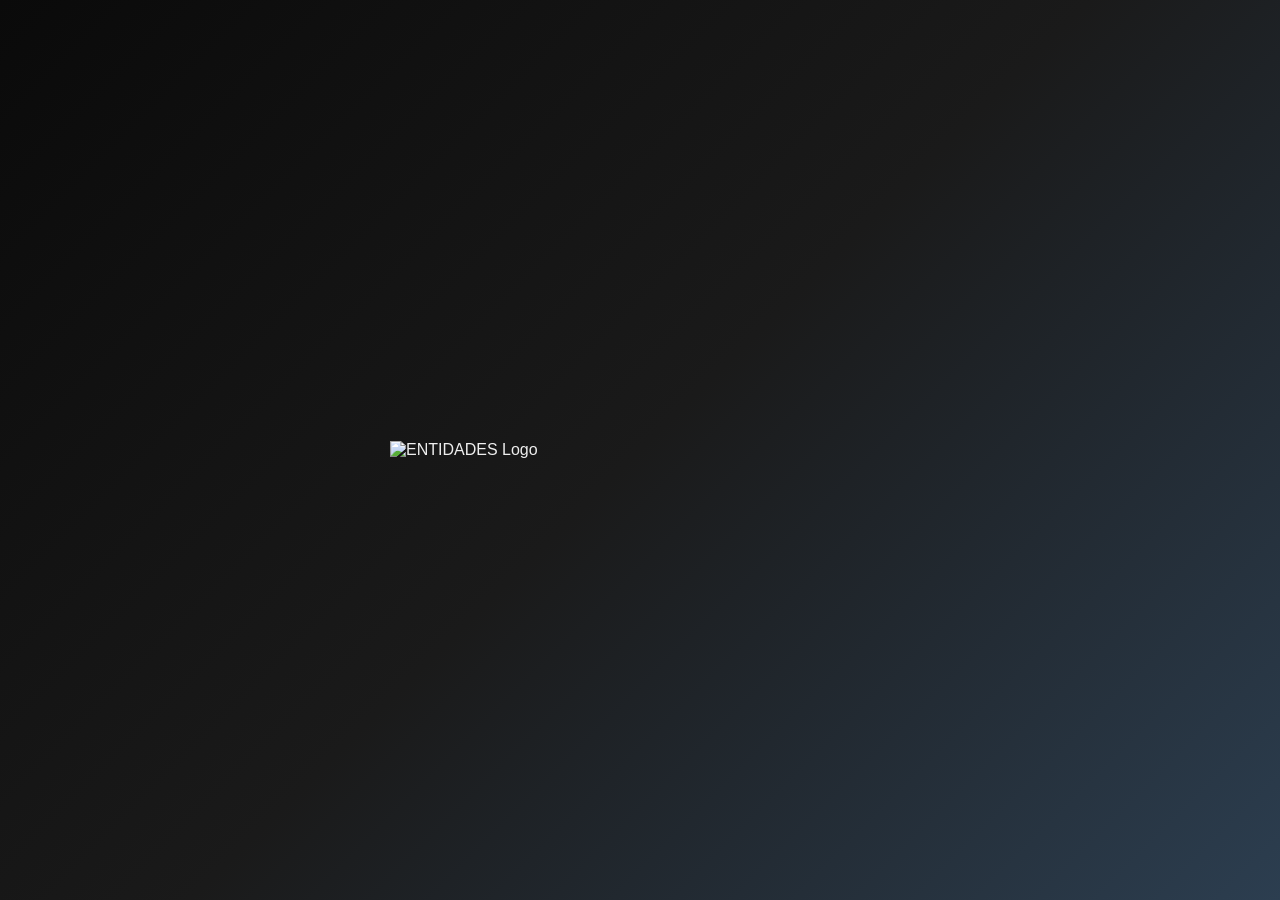
==== commit cce5633f: "Add files via upload" ====
--- a/index.html
+++ b/index.html
@@ -5,7 +5,2144 @@
     <meta name="viewport" content="width=device-width, initial-scale=1.0, maximum-scale=1.0, user-scalable=no">
     <meta name="apple-mobile-web-app-capable" content="yes">
     <title>ENTIDADES: Confronto de Lendas - V9.0</title>
-    <link rel="stylesheet" href="style.css">
+    <style>
+        /* ================= RESET & VARIÁVEIS ================= */
+        :root {
+            --tile-size: 55px;
+            --gap: 4px;
+            --step: 59px;
+            --color-primary: #d35400;
+            --color-secondary: #2c3e50;
+            --color-bg: #1a1a1a;
+            --color-text: #eee;
+            --color-accent: #f1c40f;
+        }
+        
+        @media (max-width: 600px) {
+            :root {
+                --tile-size: 42px;
+                --gap: 2px;
+                --step: 44px;
+            }
+        }
+        
+        * {
+            margin: 0;
+            padding: 0;
+            box-sizing: border-box;
+        }
+        
+        body {
+            font-family: 'Segoe UI', sans-serif;
+            background-color: var(--color-bg);
+            color: var(--color-text);
+            overflow-x: hidden;
+            touch-action: manipulation;
+        }
+        
+        /* ================= INTRO ANIMATION ================= */
+        #introScreen {
+            position: fixed;
+            top: 0;
+            left: 0;
+            width: 100%;
+            height: 100%;
+            background: linear-gradient(135deg, #0a0a0a 0%, #1a1a1a 50%, #2c3e50 100%);
+            display: flex;
+            justify-content: center;
+            align-items: center;
+            z-index: 10001;
+            opacity: 1;
+            transition: opacity 0.8s ease;
+        }
+        
+        .intro-logo {
+            width: 80%;
+            max-width: 500px;
+            filter: drop-shadow(0 0 0 rgba(241, 196, 15, 0));
+            animation: 
+                logoFloat 3s ease-in-out infinite,
+                logoGlow 2s ease-in-out infinite alternate,
+                logoEntrance 1.5s ease-out forwards;
+        }
+        
+        @keyframes logoEntrance {
+            0% {
+                transform: translateY(100px) scale(0.8);
+                opacity: 0;
+                filter: blur(10px);
+            }
+            60% {
+                transform: translateY(-20px) scale(1.05);
+                opacity: 1;
+                filter: blur(0);
+            }
+            100% {
+                transform: translateY(0) scale(1);
+                opacity: 1;
+                filter: blur(0);
+            }
+        }
+        
+        @keyframes logoFloat {
+            0%, 100% { transform: translateY(0); }
+            50% { transform: translateY(-15px); }
+        }
+        
+        @keyframes logoGlow {
+            0% { filter: drop-shadow(0 0 10px rgba(241, 196, 15, 0.3)); }
+            100% { filter: drop-shadow(0 0 25px rgba(241, 196, 15, 0.7)); }
+        }
+        
+        /* ================= TELA DE TÍTULO ================= */
+        #titleScreen {
+            position: fixed;
+            top: 0;
+            left: 0;
+            width: 100%;
+            height: 100%;
+            background: linear-gradient(135deg, #0a0a0a 0%, #1a1a1a 50%, #2c3e50 100%);
+            display: none;
+            flex-direction: column;
+            justify-content: center;
+            align-items: center;
+            z-index: 10000;
+            transition: opacity 0.5s ease;
+        }
+        
+        .title-logo-image {
+            width: 180px;
+            height: auto;
+            margin-bottom: 10px;
+            filter: drop-shadow(0 0 15px rgba(241, 196, 15, 0.5));
+            animation: logoFloat 3s ease-in-out infinite;
+        }
+        
+        .title-logo {
+            font-size: 2.8rem;
+            color: var(--color-accent);
+            text-shadow: 0 0 20px rgba(241, 196, 15, 0.7);
+            margin-bottom: 0.5rem;
+            text-align: center;
+        }
+        
+        .title-subtitle {
+            font-size: 1.2rem;
+            color: #aaa;
+            margin-bottom: 3rem;
+            text-align: center;
+        }
+        
+        .title-buttons {
+            display: flex;
+            flex-direction: column;
+            gap: 15px;
+            width: 90%;
+            max-width: 300px;
+        }
+        
+        .title-btn {
+            padding: 18px 25px;
+            background: linear-gradient(135deg, var(--color-primary), #e67e22);
+            color: white;
+            border: none;
+            border-radius: 12px;
+            font-size: 1.2rem;
+            font-weight: bold;
+            cursor: pointer;
+            transition: all 0.3s ease;
+            text-align: center;
+            box-shadow: 0 5px 15px rgba(0,0,0,0.3);
+        }
+        
+        .title-btn:hover {
+            transform: translateY(-3px);
+            box-shadow: 0 8px 20px rgba(0,0,0,0.4);
+            background: linear-gradient(135deg, #e67e22, #f39c12);
+        }
+        
+        .title-btn.secondary {
+            background: linear-gradient(135deg, #2c3e50, #34495e);
+        }
+        
+        .title-btn.secondary:hover {
+            background: linear-gradient(135deg, #34495e, #4a6b8a);
+        }
+        
+        .version-tag {
+            position: absolute;
+            bottom: 20px;
+            right: 20px;
+            font-size: 0.8rem;
+            color: #666;
+        }
+        
+        /* ================= CONFIGURAÇÕES ================= */
+        #configScreen {
+            position: fixed;
+            top: 0;
+            left: 0;
+            width: 100%;
+            height: 100%;
+            background: rgba(0,0,0,0.95);
+            z-index: 9000;
+            display: none;
+            overflow-y: auto;
+            padding: 20px;
+        }
+        
+        .config-container {
+            background: var(--color-secondary);
+            max-width: 800px;
+            margin: 30px auto;
+            padding: 30px;
+            border-radius: 15px;
+            border: 2px solid #444;
+            box-shadow: 0 10px 30px rgba(0,0,0,0.5);
+        }
+        
+        .config-header {
+            display: flex;
+            justify-content: space-between;
+            align-items: center;
+            margin-bottom: 30px;
+            padding-bottom: 15px;
+            border-bottom: 2px solid #444;
+        }
+        
+        .config-title {
+            color: var(--color-accent);
+            font-size: 1.8rem;
+        }
+        
+        .config-close {
+            background: #e74c3c;
+            color: white;
+            border: none;
+            padding: 10px 20px;
+            border-radius: 6px;
+            cursor: pointer;
+            font-weight: bold;
+        }
+        
+        .config-section {
+            background: rgba(0,0,0,0.3);
+            padding: 20px;
+            border-radius: 10px;
+            margin-bottom: 25px;
+            border-left: 4px solid var(--color-primary);
+        }
+        
+        .section-title {
+            color: var(--color-accent);
+            margin-bottom: 15px;
+            font-size: 1.3rem;
+        }
+        
+        .config-grid {
+            display: grid;
+            grid-template-columns: repeat(auto-fit, minmax(250px, 1fr));
+            gap: 20px;
+        }
+        
+        .config-item {
+            display: flex;
+            flex-direction: column;
+            gap: 8px;
+        }
+        
+        .config-label {
+            color: #ccc;
+            font-size: 0.9rem;
+        }
+        
+        .config-input {
+            padding: 10px;
+            background: #1a1a1a;
+            color: #0f0;
+            border: 1px solid #555;
+            border-radius: 5px;
+            text-align: center;
+            font-size: 1rem;
+        }
+        
+        .config-select {
+            padding: 10px;
+            background: #1a1a1a;
+            color: white;
+            border: 1px solid #555;
+            border-radius: 5px;
+            font-size: 1rem;
+        }
+        
+        .slider-container {
+            display: flex;
+            align-items: center;
+            gap: 15px;
+        }
+        
+        .config-slider {
+            flex: 1;
+            -webkit-appearance: none;
+            height: 8px;
+            background: #1a1a1a;
+            border-radius: 4px;
+            outline: none;
+        }
+        
+        .config-slider::-webkit-slider-thumb {
+            -webkit-appearance: none;
+            width: 20px;
+            height: 20px;
+            background: var(--color-primary);
+            border-radius: 50%;
+            cursor: pointer;
+        }
+        
+        .config-value {
+            min-width: 40px;
+            text-align: center;
+            color: var(--color-accent);
+            font-weight: bold;
+        }
+        
+        .sound-toggle {
+            display: flex;
+            align-items: center;
+            gap: 15px;
+            padding: 10px;
+            background: rgba(0,0,0,0.5);
+            border-radius: 8px;
+        }
+        
+        .toggle-switch {
+            position: relative;
+            display: inline-block;
+            width: 50px;
+            height: 24px;
+        }
+        
+        .toggle-switch input {
+            opacity: 0;
+            width: 0;
+            height: 0;
+        }
+        
+        .toggle-slider {
+            position: absolute;
+            cursor: pointer;
+            top: 0;
+            left: 0;
+            right: 0;
+            bottom: 0;
+            background-color: #ccc;
+            transition: .4s;
+            border-radius: 34px;
+        }
+        
+        .toggle-slider:before {
+            position: absolute;
+            content: "";
+            height: 16px;
+            width: 16px;
+            left: 4px;
+            bottom: 4px;
+            background-color: white;
+            transition: .4s;
+            border-radius: 50%;
+        }
+        
+        input:checked + .toggle-slider {
+            background-color: #27ae60;
+        }
+        
+        input:checked + .toggle-slider:before {
+            transform: translateX(26px);
+        }
+        
+        .config-actions {
+            display: flex;
+            gap: 15px;
+            justify-content: center;
+            margin-top: 30px;
+            padding-top: 20px;
+            border-top: 1px solid #444;
+        }
+        
+        .action-btn {
+            padding: 12px 30px;
+            background: linear-gradient(135deg, #27ae60, #2ecc71);
+            color: white;
+            border: none;
+            border-radius: 8px;
+            cursor: pointer;
+            font-weight: bold;
+            font-size: 1rem;
+        }
+        
+        .action-btn.reset {
+            background: linear-gradient(135deg, #e74c3c, #c0392b);
+        }
+
+        /* ================= SELEÇÃO DE JOGADORES ================= */
+        #playersScreen {
+            position: fixed;
+            top: 0;
+            left: 0;
+            width: 100%;
+            height: 100%;
+            background: linear-gradient(135deg, #1a1a1a 0%, #2c3e50 100%);
+            z-index: 8500;
+            display: none;
+            overflow-y: auto;
+            padding: 20px;
+        }
+        
+        .players-container {
+            max-width: 1000px;
+            margin: 0 auto;
+            padding: 20px;
+        }
+        
+        .players-header {
+            text-align: center;
+            margin-bottom: 40px;
+        }
+        
+        .players-title {
+            color: var(--color-accent);
+            font-size: 2.5rem;
+            margin-bottom: 10px;
+            text-shadow: 0 0 10px rgba(241, 196, 15, 0.5);
+        }
+        
+        .players-subtitle {
+            color: #aaa;
+            font-size: 1.2rem;
+            max-width: 600px;
+            margin: 0 auto;
+        }
+        
+        .players-controls {
+            display: flex;
+            justify-content: center;
+            gap: 20px;
+            margin-bottom: 30px;
+            flex-wrap: wrap;
+        }
+        
+        .player-count-btn {
+            padding: 12px 25px;
+            background: #34495e;
+            color: white;
+            border: none;
+            border-radius: 8px;
+            cursor: pointer;
+            font-weight: bold;
+            font-size: 1.1rem;
+            transition: all 0.3s;
+            min-width: 100px;
+        }
+        
+        .player-count-btn:hover {
+            background: #4a6b8a;
+        }
+        
+        .player-count-btn.active {
+            background: linear-gradient(135deg, var(--color-primary), #e67e22);
+            box-shadow: 0 0 15px rgba(231, 126, 34, 0.5);
+        }
+        
+        .players-grid {
+            display: grid;
+            grid-template-columns: repeat(auto-fit, minmax(300px, 1fr));
+            gap: 25px;
+            margin-bottom: 40px;
+        }
+        
+        .player-card {
+            background: rgba(44, 62, 80, 0.7);
+            border-radius: 15px;
+            padding: 25px;
+            border: 2px solid #444;
+            transition: all 0.3s ease;
+        }
+        
+        .player-card.active {
+            border-color: var(--color-primary);
+            background: rgba(231, 126, 34, 0.1);
+        }
+        
+        .player-card-header {
+            display: flex;
+            justify-content: space-between;
+            align-items: center;
+            margin-bottom: 20px;
+        }
+        
+        .player-number {
+            font-size: 1.5rem;
+            color: var(--color-accent);
+            font-weight: bold;
+        }
+        
+        .player-status {
+            padding: 5px 10px;
+            background: #27ae60;
+            color: white;
+            border-radius: 20px;
+            font-size: 0.8rem;
+        }
+        
+        .player-status.inactive {
+            background: #7f8c8d;
+        }
+        
+        .player-form {
+            display: flex;
+            flex-direction: column;
+            gap: 15px;
+        }
+        
+        .player-input {
+            padding: 12px;
+            background: #1a1a1a;
+            color: white;
+            border: 1px solid #555;
+            border-radius: 6px;
+            font-size: 1rem;
+            width: 100%;
+        }
+        
+        .player-select {
+            padding: 12px;
+            background: #1a1a1a;
+            color: white;
+            border: 1px solid #555;
+            border-radius: 6px;
+            font-size: 1rem;
+            width: 100%;
+        }
+        
+        .player-stats-preview {
+            background: rgba(0,0,0,0.3);
+            padding: 15px;
+            border-radius: 8px;
+            margin-top: 10px;
+        }
+        
+        .stat-row {
+            display: flex;
+            justify-content: space-between;
+            margin-bottom: 5px;
+            font-size: 0.9rem;
+        }
+        
+        .players-actions {
+            display: flex;
+            gap: 15px;
+            justify-content: center;
+            margin-top: 30px;
+        }
+        
+        .players-start-btn {
+            padding: 15px 40px;
+            background: linear-gradient(135deg, #27ae60, #2ecc71);
+            color: white;
+            border: none;
+            border-radius: 8px;
+            cursor: pointer;
+            font-weight: bold;
+            font-size: 1.2rem;
+        }
+        
+        .players-back-btn {
+            padding: 15px 40px;
+            background: #34495e;
+            color: white;
+            border: none;
+            border-radius: 8px;
+            cursor: pointer;
+            font-weight: bold;
+            font-size: 1.2rem;
+        }
+        
+        /* ================= SELEÇÃO DE MODO ================= */
+        #modeScreen {
+            position: fixed;
+            top: 0;
+            left: 0;
+            width: 100%;
+            height: 100%;
+            background: linear-gradient(135deg, #1a1a1a 0%, #2c3e50 100%);
+            z-index: 8000;
+            display: none;
+            overflow-y: auto;
+            padding: 20px;
+        }
+        
+        .mode-container {
+            max-width: 1000px;
+            margin: 0 auto;
+            padding: 20px;
+        }
+        
+        .mode-header {
+            text-align: center;
+            margin-bottom: 40px;
+        }
+        
+        .mode-title {
+            color: var(--color-accent);
+            font-size: 2.5rem;
+            margin-bottom: 10px;
+            text-shadow: 0 0 10px rgba(241, 196, 15, 0.5);
+        }
+        
+        .mode-subtitle {
+            color: #aaa;
+            font-size: 1.2rem;
+            max-width: 600px;
+            margin: 0 auto;
+        }
+        
+        .mode-grid {
+            display: grid;
+            grid-template-columns: repeat(auto-fit, minmax(280px, 1fr));
+            gap: 25px;
+            margin-bottom: 40px;
+        }
+        
+        .mode-card {
+            background: rgba(44, 62, 80, 0.7);
+            border-radius: 15px;
+            padding: 25px;
+            text-align: center;
+            border: 2px solid #444;
+            transition: all 0.3s ease;
+            cursor: pointer;
+        }
+        
+        .mode-card:hover {
+            transform: translateY(-5px);
+            border-color: var(--color-primary);
+            box-shadow: 0 10px 25px rgba(0,0,0,0.3);
+        }
+        
+        .mode-icon {
+            font-size: 3rem;
+            margin-bottom: 15px;
+            color: var(--color-accent);
+        }
+        
+        .mode-name {
+            color: white;
+            font-size: 1.5rem;
+            margin-bottom: 10px;
+        }
+        
+        .mode-desc {
+            color: #ccc;
+            font-size: 0.95rem;
+            line-height: 1.5;
+            margin-bottom: 20px;
+        }
+        
+        .mode-features {
+            text-align: left;
+            margin: 20px 0;
+            padding: 15px;
+            background: rgba(0,0,0,0.3);
+            border-radius: 8px;
+        }
+        
+        .feature-item {
+            color: #aaa;
+            font-size: 0.9rem;
+            margin-bottom: 8px;
+            display: flex;
+            align-items: center;
+            gap: 10px;
+        }
+        
+        .feature-item::before {
+            content: "✓";
+            color: #2ecc71;
+            font-weight: bold;
+        }
+        
+        .mode-select-btn {
+            padding: 12px 25px;
+            background: linear-gradient(135deg, var(--color-primary), #e67e22);
+            color: white;
+            border: none;
+            border-radius: 8px;
+            cursor: pointer;
+            font-weight: bold;
+            width: 100%;
+            margin-top: 15px;
+        }
+        
+        .mode-back {
+            text-align: center;
+            margin-top: 30px;
+        }
+        
+        .back-btn {
+            padding: 12px 30px;
+            background: #34495e;
+            color: white;
+            border: none;
+            border-radius: 8px;
+            cursor: pointer;
+            font-weight: bold;
+            font-size: 1rem;
+        }
+        
+        /* ================= TELA DE JOGO ================= */
+        #gameScreen {
+            display: none;
+            width: 100%;
+            min-height: 100vh;
+            background: var(--color-bg);
+        }
+        
+        /* Header do jogo */
+        .game-header {
+            background: rgba(44, 62, 80, 0.9);
+            padding: 15px 20px;
+            display: flex;
+            justify-content: space-between;
+            align-items: center;
+            border-bottom: 2px solid #444;
+            position: sticky;
+            top: 0;
+            z-index: 100;
+        }
+        
+        .game-title {
+            color: var(--color-accent);
+            font-size: 1.5rem;
+            font-weight: bold;
+        }
+        
+        .game-info {
+            display: flex;
+            gap: 20px;
+            align-items: center;
+        }
+        
+        .mode-indicator {
+            padding: 8px 15px;
+            background: rgba(231, 126, 34, 0.2);
+            border-radius: 20px;
+            border: 1px solid #e67e22;
+            color: #f39c12;
+            font-size: 0.9rem;
+        }
+        
+        .game-menu-btn {
+            padding: 8px 15px;
+            background: #34495e;
+            color: white;
+            border: none;
+            border-radius: 6px;
+            cursor: pointer;
+            font-weight: bold;
+        }
+        
+        /* Área principal do jogo */
+        .game-main {
+            display: flex;
+            gap: 20px;
+            padding: 20px;
+            align-items: flex-start;
+            justify-content: center;
+            flex-wrap: wrap;
+        }
+        
+        /* Painel esquerdo - Controles do jogador */
+        .player-panel {
+            background: var(--color-secondary);
+            padding: 20px;
+            border-radius: 12px;
+            border: 2px solid #444;
+            width: 100%;
+            max-width: 280px;
+            min-width: 250px;
+        }
+        
+        .turn-indicator {
+            text-align: center;
+            padding: 12px;
+            background: #8e44ad;
+            color: white;
+            border-radius: 8px;
+            margin-bottom: 20px;
+            font-weight: bold;
+            border: 2px solid transparent;
+            transition: all 0.3s;
+        }
+        
+        .turn-indicator.active {
+            border-color: gold;
+            box-shadow: 0 0 15px rgba(255,215,0,0.4);
+            animation: pulseTurn 1s infinite alternate;
+        }
+        
+        @keyframes pulseTurn {
+            from { box-shadow: 0 0 10px rgba(255,215,0,0.4); }
+            to { box-shadow: 0 0 20px rgba(255,215,0,0.6); }
+        }
+        
+        .player-info {
+            margin-bottom: 20px;
+        }
+        
+        .player-name {
+            width: 100%;
+            padding: 12px;
+            background: #1a1a1a;
+            color: white;
+            border: 1px solid #555;
+            border-radius: 6px;
+            margin-bottom: 10px;
+            font-size: 1rem;
+        }
+        
+        .player-class {
+            width: 100%;
+            padding: 12px;
+            background: #1a1a1a;
+            color: white;
+            border: 1px solid #555;
+            border-radius: 6px;
+            margin-bottom: 10px;
+            font-size: 1rem;
+        }
+        
+        .player-stats {
+            background: rgba(0,0,0,0.3);
+            padding: 15px;
+            border-radius: 8px;
+            text-align: center;
+            margin-bottom: 15px;
+        }
+        
+        .element-display {
+            display: inline-block;
+            padding: 8px 15px;
+            border-radius: 20px;
+            font-weight: bold;
+            text-transform: uppercase;
+            margin-bottom: 10px;
+            color: white;
+        }
+        
+        .hp-display {
+            font-size: 1.1rem;
+            margin: 10px 0;
+        }
+        
+        .atk-display {
+            font-size: 1rem;
+            color: #e74c3c;
+        }
+        
+        .title-bonus-badge {
+            display: inline-block;
+            padding: 4px 10px;
+            background: rgba(46, 204, 113, 0.2);
+            color: #2ecc71;
+            border-radius: 12px;
+            font-size: 0.8rem;
+            margin-top: 5px;
+            border: 1px solid #2ecc71;
+        }
+        
+        .action-buttons {
+            display: flex;
+            flex-direction: column;
+            gap: 10px;
+            margin-top: 20px;
+        }
+        
+        .skill-btn {
+            padding: 15px;
+            background: linear-gradient(135deg, #2980b9, #3498db);
+            color: white;
+            border: none;
+            border-radius: 8px;
+            font-weight: bold;
+            cursor: pointer;
+            font-size: 1rem;
+        }
+        
+        .skill-btn:disabled {
+            background: #444 !important;
+            color: #777 !important;
+            cursor: not-allowed;
+        }
+        
+        .play-btn {
+            padding: 18px;
+            background: linear-gradient(135deg, var(--color-primary), #e67e22);
+            color: white;
+            border: none;
+            border-radius: 8px;
+            font-weight: bold;
+            cursor: pointer;
+            font-size: 1.2rem;
+            margin-top: 5px;
+        }
+        
+        .play-btn:disabled {
+            background: #444 !important;
+            color: #777 !important;
+            cursor: not-allowed;
+        }
+        
+        /* Tabuleiro */
+        .board-wrapper {
+            position: relative;
+            width: calc((var(--tile-size) * 8) + (var(--gap) * 7));
+            height: calc((var(--tile-size) * 8) + (var(--gap) * 7));
+            background: #222;
+            padding: 8px;
+            border-radius: 12px;
+            border: 4px solid #333;
+            overflow: visible;
+            margin: 0 20px;
+        }
+        
+        .grid {
+            display: grid;
+            grid-template-columns: repeat(8, var(--tile-size));
+            gap: var(--gap);
+            position: relative;
+            z-index: 2;
+        }
+        
+        .tile {
+            width: var(--tile-size);
+            height: var(--tile-size);
+            cursor: pointer;
+            border-radius: 4px;
+            transition: background 0.2s;
+            position: relative;
+            display: flex;
+            align-items: center;
+            justify-content: center;
+        }
+        
+        .tile.selected {
+            border: 2px solid white;
+            transform: scale(0.85);
+            box-shadow: inset 0 0 10px #fff;
+            z-index: 5;
+        }
+        
+        .tile.bravely-ready {
+            border: 3px solid gold !important;
+            animation: goldPulse 0.5s infinite alternate;
+            z-index: 6;
+        }
+        
+        .tile.skill-mode {
+            animation: pulseSkill 1s infinite;
+            border: 2px solid gold;
+            z-index: 20;
+        }
+        
+        @keyframes goldPulse {
+            from { box-shadow: 0 0 5px gold; }
+            to { box-shadow: 0 0 20px gold; }
+        }
+        
+        .bg-FOGO { background: linear-gradient(135deg, #e74c3c, #c0392b); } 
+        .bg-AGUA { background: linear-gradient(135deg, #3498db, #2980b9); }
+        .bg-TERRA { background: linear-gradient(135deg, #27ae60, #1e8449); } 
+        .bg-AR { background: linear-gradient(135deg, #f1c40f, #f39c12); }
+        
+        /* Painel direito - Info do Boss/Log */
+        .boss-panel {
+            background: var(--color-secondary);
+            padding: 20px;
+            border-radius: 12px;
+            border: 2px solid #444;
+            width: 100%;
+            max-width: 300px;
+            min-width: 250px;
+        }
+        
+        .boss-indicator {
+            text-align: center;
+            padding: 12px;
+            background: #c0392b;
+            color: white;
+            border-radius: 8px;
+            margin-bottom: 20px;
+            font-weight: bold;
+            border: 2px solid transparent;
+        }
+        
+        .boss-indicator.active {
+            border-color: #ff3333;
+            box-shadow: 0 0 15px rgba(255,51,51,0.4);
+        }
+        
+        .boss-stats {
+            background: rgba(192, 57, 43, 0.1);
+            padding: 15px;
+            border-radius: 8px;
+            text-align: center;
+            margin-bottom: 20px;
+        }
+        
+        .boss-name {
+            color: #ff3333;
+            font-size: 1.3rem;
+            margin-bottom: 10px;
+        }
+        
+        .boss-hp {
+            font-size: 1.1rem;
+            margin: 10px 0;
+        }
+        
+        .log {
+            width: 100%;
+            height: 250px;
+            background: #000;
+            color: #0f0;
+            font-family: monospace;
+            font-size: 0.9rem;
+            padding: 12px;
+            overflow-y: auto;
+            border-radius: 8px;
+            border: 1px solid #333;
+            line-height: 1.4;
+        }
+        
+        .log-entry {
+            margin-bottom: 5px;
+            padding-bottom: 5px;
+            border-bottom: 1px solid rgba(0, 255, 0, 0.1);
+        }
+        
+        /* ================= EFEITOS VISUAIS COM FLIP CORRIGIDO ================= */
+        .token {
+            position: absolute;
+            width: var(--tile-size);
+            height: var(--tile-size);
+            z-index: 100;
+            transition: all 0.3s ease-in-out;
+            pointer-events: none;
+            display: flex;
+            flex-direction: column;
+            justify-content: center;
+            align-items: center;
+        }
+        
+        .p-hue-0 { filter: hue-rotate(0deg); }
+        .p-hue-1 { filter: hue-rotate(90deg); }
+        .p-hue-2 { filter: hue-rotate(180deg); }
+        .p-hue-3 { filter: hue-rotate(270deg); }
+        
+        .token img {
+            width: 140%;
+            height: 140%;
+            object-fit: contain;
+            transform-origin: center;
+        }
+        
+        /* Animação de respiração para sprites normais (olhando para direita) */
+        .token img.normal {
+            animation: breatheNormal 2s infinite ease-in-out;
+        }
+        
+        /* Animação de respiração para sprites virados (olhando para esquerda) */
+        .token img.flipped {
+            animation: breatheFlipped 2s infinite ease-in-out;
+        }
+        
+        @keyframes breatheNormal {
+            0%, 100% { 
+                transform: scale(1) translateY(0); 
+            }
+            50% { 
+                transform: scale(1.1) translateY(-4px); 
+            }
+        }
+        
+        @keyframes breatheFlipped {
+            0%, 100% { 
+                transform: scale(-1, 1) translateY(0); 
+            }
+            50% { 
+                transform: scale(-1.1, 1.1) translateY(-4px); 
+            }
+        }
+        
+        /* Animação de respiração para boss IARA (que já olha para esquerda) */
+        .token img.iara-normal {
+            animation: breatheIaraNormal 2s infinite ease-in-out;
+        }
+        
+        @keyframes breatheIaraNormal {
+            0%, 100% { 
+                transform: scale(-1, 1) translateY(0); 
+            }
+            50% { 
+                transform: scale(-1.1, 1.1) translateY(-4px); 
+            }
+        }
+        
+        /* Animação de respiração para boss IARA virada (olhando para direita) */
+        .token img.iara-flipped {
+            animation: breatheIaraFlipped 2s infinite ease-in-out;
+        }
+        
+        @keyframes breatheIaraFlipped {
+            0%, 100% { 
+                transform: scale(1, 1) translateY(0); 
+            }
+            50% { 
+                transform: scale(1.1) translateY(-4px); 
+            }
+        }
+        
+        .hp-container {
+            position: absolute;
+            top: -12px;
+            width: 80%;
+            height: 6px;
+            background: rgba(0,0,0,0.5);
+            border: 1px solid #000;
+            border-radius: 3px;
+            overflow: hidden;
+        }
+        
+        .hp-bar {
+            height: 100%;
+            background: #2ecc71;
+            transition: width 0.3s ease, background 0.3s ease;
+        }
+        
+        .amulet-img {
+            width: 80%;
+            height: 80%;
+            object-fit: contain;
+            pointer-events: none;
+            position: absolute;
+            filter: drop-shadow(0 0 3px black);
+        }
+        
+        .dmg-float, .heal-float {
+            position: absolute;
+            font-size: 28px;
+            font-weight: bold;
+            pointer-events: none;
+            z-index: 600;
+            text-shadow: 2px 2px 0 #000;
+            animation: floatUpGrow 1.2s ease-out forwards;
+        }
+        
+        .dmg-float { color: #ff3333; }
+        .heal-float { color: #33ff33; }
+        
+        @keyframes floatUpGrow {
+            0% { opacity: 0; transform: translateY(0) scale(0.5); }
+            30% { opacity: 1; transform: translateY(-40px) scale(1.3); }
+            100% { opacity: 0; transform: translateY(-100px) scale(1.6); }
+        }
+        
+        /* Efeitos de habilidade - ANIMAÇÃO DO BOITATÁ CORRIGIDA */
+        .fire-column {
+            position: absolute;
+            width: var(--tile-size); /* Largura completa do tile */
+            height: 100%;
+            background: linear-gradient(to bottom, #ff3300, #ff9900, #ff3300);
+            border-radius: 6px;
+            animation: fireColumnAnim 1.5s ease-out;
+            z-index: 50;
+            box-shadow: 0 0 25px #ff3300;
+        }
+        
+        @keyframes fireColumnAnim {
+            0% { opacity: 0; transform: scaleY(0); }
+            20% { opacity: 1; transform: scaleY(1); }
+            80% { opacity: 1; transform: scaleY(1); }
+            100% { opacity: 0; transform: scaleY(0); }
+        }
+        
+        .fire-row {
+            position: absolute;
+            height: var(--tile-size); /* Altura completa do tile */
+            width: 100%;
+            background: linear-gradient(to right, #ff3300, #ff9900, #ff3300);
+            border-radius: 6px;
+            animation: fireRowAnim 1.5s ease-out;
+            z-index: 50;
+            box-shadow: 0 0 25px #ff3300;
+        }
+        
+        @keyframes fireRowAnim {
+            0% { opacity: 0; transform: scaleX(0); }
+            20% { opacity: 1; transform: scaleX(1); }
+            80% { opacity: 1; transform: scaleX(1); }
+            100% { opacity: 0; transform: scaleX(0); }
+        }
+        
+        .flare-fx {
+            position: absolute;
+            width: var(--tile-size);
+            height: var(--tile-size);
+            background: radial-gradient(circle, #ff3300, #ff9900, transparent);
+            border-radius: 50%;
+            animation: flareAnim 0.6s ease-out;
+            z-index: 50;
+            box-shadow: 0 0 20px #ff3300;
+        }
+        
+        @keyframes flareAnim {
+            0% { transform: scale(0); opacity: 0; }
+            50% { transform: scale(1.5); opacity: 1; }
+            100% { transform: scale(0); opacity: 0; }
+        }
+        
+        .bite-fx {
+            position: absolute;
+            animation: biteAnim 0.7s forwards;
+            z-index: 50;
+            filter: drop-shadow(0 0 5px #000);
+        }
+        
+        @keyframes biteAnim {
+            0% { transform: scale(0.5) rotate(0deg); opacity: 0; }
+            50% { transform: scale(1.2) rotate(180deg); opacity: 1; }
+            100% { transform: scale(1) rotate(360deg); opacity: 0; }
+        }
+        
+        .rock-projectile {
+            position: absolute;
+            transition: all 0.5s ease-out;
+            z-index: 50;
+            filter: drop-shadow(0 0 3px #000);
+        }
+        
+        .tsunami-fx {
+            position: absolute;
+            top: 0;
+            left: 0;
+            right: 0;
+            bottom: 0;
+            background: linear-gradient(90deg, 
+                rgba(52, 152, 219, 0) 0%,
+                rgba(52, 152, 219, 0.8) 50%,
+                rgba(52, 152, 219, 0) 100%);
+            animation: tsunamiAnim 1.2s ease-out;
+            z-index: 40;
+        }
+        
+        @keyframes tsunamiAnim {
+            0% { transform: translateX(-100%); opacity: 0; }
+            50% { opacity: 1; }
+            100% { transform: translateX(100%); opacity: 0; }
+        }
+        
+        /* ================= NOVOS EFEITOS VISUAIS ================= */
+        /* Efeito de vórtice melhorado - mais rápido para SACI */
+        .vortex-fx {
+            position: absolute;
+            animation: vortexAnimEnhanced 0.3s linear infinite;
+            z-index: 50;
+            filter: drop-shadow(0 0 12px #3498db) brightness(1.3);
+        }
+        
+        @keyframes vortexAnimEnhanced {
+            0% { transform: rotate(0deg) scale(1); opacity: 1; }
+            50% { transform: rotate(180deg) scale(1.3); opacity: 0.9; }
+            100% { transform: rotate(360deg) scale(1); opacity: 1; }
+        }
+        
+        /* Efeito de pororoca - onda redonda do centro para as bordas */
+        .pororoca-fx {
+            position: absolute;
+            top: 50%;
+            left: 50%;
+            transform: translate(-50%, -50%);
+            width: 0;
+            height: 0;
+            border-radius: 50%;
+            background: radial-gradient(circle, 
+                rgba(52, 152, 219, 0.9) 0%,
+                rgba(52, 152, 219, 0.7) 20%,
+                rgba(52, 152, 219, 0.5) 40%,
+                rgba(52, 152, 219, 0.3) 60%,
+                rgba(52, 152, 219, 0.1) 80%,
+                transparent 100%);
+            animation: pororocaAnim 1.5s ease-out forwards;
+            z-index: 40;
+            box-shadow: 
+                0 0 30px rgba(52, 152, 219, 0.7),
+                0 0 60px rgba(52, 152, 219, 0.4);
+        }
+        
+        @keyframes pororocaAnim {
+            0% { 
+                width: 0; 
+                height: 0; 
+                opacity: 1; 
+            }
+            100% { 
+                width: calc(var(--tile-size) * 10); /* Cobre todo o tabuleiro */
+                height: calc(var(--tile-size) * 10);
+                opacity: 0;
+            }
+        }
+        
+        /* Efeito de jato d'água em cruz - melhorado para mostrar linha e coluna */
+        .water-cross-fx {
+            position: absolute;
+            background: linear-gradient(0deg, 
+                transparent, 
+                rgba(255, 255, 255, 0.9), 
+                rgba(52, 152, 219, 1), 
+                rgba(255, 255, 255, 0.9), 
+                transparent);
+            animation: waterCrossAnim 0.8s ease-out;
+            z-index: 50;
+            box-shadow: 0 0 20px rgba(52, 152, 219, 0.8);
+            border-radius: 4px;
+        }
+        
+        .water-cross-fx.vertical {
+            width: var(--tile-size);
+            height: 100%;
+            left: calc(var(--tile-size) * 3.5 + var(--gap) * 3.5); /* Centro do tabuleiro */
+        }
+        
+        .water-cross-fx.horizontal {
+            height: var(--tile-size);
+            width: 100%;
+            top: calc(var(--tile-size) * 3.5 + var(--gap) * 3.5); /* Centro do tabuleiro */
+        }
+        
+        @keyframes waterCrossAnim {
+            0% { 
+                opacity: 0;
+                transform: scaleY(0.1);
+            }
+            30% { 
+                opacity: 1;
+                transform: scaleY(1);
+            }
+            70% { 
+                opacity: 1;
+                transform: scaleY(1);
+            }
+            100% { 
+                opacity: 0;
+                transform: scaleY(0.1);
+            }
+        }
+        
+        /* Efeito de onda circular para a pororoca */
+        .circular-wave-fx {
+            position: absolute;
+            top: 50%;
+            left: 50%;
+            transform: translate(-50%, -50%);
+            width: 0;
+            height: 0;
+            border-radius: 50%;
+            border: 3px solid rgba(52, 152, 219, 0.7);
+            animation: circularWaveAnim 1.2s ease-out forwards;
+            z-index: 45;
+        }
+        
+        @keyframes circularWaveAnim {
+            0% { 
+                width: 0; 
+                height: 0; 
+                opacity: 1; 
+                border-width: 3px;
+            }
+            100% { 
+                width: calc(var(--tile-size) * 10);
+                height: calc(var(--tile-size) * 10);
+                opacity: 0;
+                border-width: 1px;
+            }
+        }
+        
+        .water-jet-fx {
+            position: absolute;
+            animation: waterJetAnim 0.6s ease-out;
+            z-index: 50;
+        }
+        
+        @keyframes waterJetAnim {
+            0% { opacity: 0; }
+            50% { opacity: 1; }
+            100% { opacity: 0; }
+        }
+        
+        .sword-fx {
+            position: absolute;
+            width: var(--tile-size);
+            height: var(--tile-size);
+            animation: swordAnim 0.4s ease-out;
+            z-index: 50;
+            filter: drop-shadow(0 0 5px #000);
+        }
+        
+        @keyframes swordAnim {
+            0% { transform: scale(0) rotate(0deg); opacity: 0; }
+            50% { transform: scale(1.5) rotate(180deg); opacity: 1; }
+            100% { transform: scale(1) rotate(360deg); opacity: 0; }
+        }
+        
+        .projectile {
+            position: absolute;
+            width: var(--tile-size);
+            height: var(--tile-size);
+            transition: all 0.3s ease-out;
+            z-index: 50;
+            filter: drop-shadow(0 0 3px #000);
+        }
+        
+        .arrow-fx {
+            position: absolute;
+            width: 30px;
+            height: 30px;
+            background: url('https://cdn-icons-png.flaticon.com/512/95/95460.png') center/contain no-repeat;
+            z-index: 50;
+            filter: drop-shadow(0 0 3px #000) hue-rotate(90deg);
+        }
+        
+        /* ================= NOVO: ANIMAÇÃO DO BRAVELY CHAIN ================= */
+        .bravely-animation-overlay {
+            position: absolute;
+            top: 0;
+            left: 0;
+            width: 100%;
+            height: 100%;
+            background: rgba(0,0,0,0.7);
+            z-index: 9999;
+            display: flex;
+            justify-content: center;
+            align-items: center;
+            pointer-events: none;
+        }
+        
+        .bravely-animation-gif {
+            max-width: 500px;
+            max-height: 500px;
+            width: 80%;
+            height: auto;
+            border-radius: 15px;
+            box-shadow: 0 0 50px rgba(255, 215, 0, 0.5);
+            animation: bravelyPulse 0.5s ease-in-out 3;
+        }
+        
+        @keyframes bravelyPulse {
+            0%, 100% { transform: scale(1); }
+            50% { transform: scale(1.05); }
+        }
+        
+        /* ================= NOVOS EFEITOS PARA OS NOVOS BOSSES ================= */
+        .fireball-fx {
+            position: absolute;
+            width: var(--tile-size);
+            height: var(--tile-size);
+            animation: fireballAnim 0.8s ease-out;
+            z-index: 50;
+            filter: drop-shadow(0 0 10px #ff3300);
+        }
+        
+        @keyframes fireballAnim {
+            0% { transform: scale(0.5) rotate(0deg); opacity: 0; }
+            50% { transform: scale(1.2) rotate(180deg); opacity: 1; }
+            100% { transform: scale(1) rotate(360deg); opacity: 0; }
+        }
+        
+        .claw-spin-fx {
+            position: absolute;
+            width: calc(var(--tile-size) * 3);
+            height: calc(var(--tile-size) * 3);
+            animation: clawSpinAnim 1s linear;
+            z-index: 50;
+            filter: drop-shadow(0 0 8px #ff3300);
+        }
+        
+        @keyframes clawSpinAnim {
+            0% { transform: rotate(0deg) scale(0.5); opacity: 0; }
+            50% { transform: rotate(180deg) scale(1.2); opacity: 1; }
+            100% { transform: rotate(360deg) scale(1); opacity: 0; }
+        }
+        
+        .potion-fx {
+            position: absolute;
+            width: var(--tile-size);
+            height: var(--tile-size);
+            animation: potionAnim 0.6s ease-out;
+            z-index: 50;
+            filter: drop-shadow(0 0 8px #9b59b6);
+        }
+        
+        @keyframes potionAnim {
+            0% { transform: scale(0) rotate(0deg); opacity: 0; }
+            50% { transform: scale(1.3) rotate(180deg); opacity: 1; }
+            100% { transform: scale(1) rotate(360deg); opacity: 0; }
+        }
+        
+        .poison-gas-fx {
+            position: absolute;
+            width: calc(var(--tile-size) * 1.5);
+            height: calc(var(--tile-size) * 1.5);
+            background: radial-gradient(circle, #27ae60, #2ecc71, transparent);
+            border-radius: 50%;
+            animation: poisonGasAnim 1.2s ease-out;
+            z-index: 50;
+            box-shadow: 0 0 15px #27ae60;
+        }
+        
+        @keyframes poisonGasAnim {
+            0% { transform: scale(0); opacity: 0; }
+            50% { transform: scale(1.5); opacity: 0.8; }
+            100% { transform: scale(2); opacity: 0; }
+        }
+        
+        .earthquake-fx {
+            position: absolute;
+            top: 0;
+            left: 0;
+            width: 100%;
+            height: 100%;
+            animation: earthquakeAnim 0.8s ease-out;
+            z-index: 40;
+        }
+        
+        @keyframes earthquakeAnim {
+            0%, 100% { transform: translateX(0); }
+            10%, 30%, 50%, 70%, 90% { transform: translateX(-5px); }
+            20%, 40%, 60%, 80% { transform: translateX(5px); }
+        }
+        
+        /* ================= MODAIS ================= */
+        #gameOverlay {
+            position: fixed;
+            top: 0;
+            left: 0;
+            width: 100%;
+            height: 100%;
+            background: rgba(0,0,0,0.85);
+            display: none;
+            flex-direction: column;
+            justify-content: center;
+            align-items: center;
+            z-index: 1000;
+        }
+        
+        #rankingModal, #titlesModal, #bestiaryModal {
+            display: none;
+            position: fixed;
+            top: 0;
+            left: 0;
+            width: 100%;
+            height: 100%;
+            background: rgba(0,0,0,0.95);
+            z-index: 10000;
+            overflow-y: auto;
+        }
+        
+        /* Modal de Títulos Melhorado */
+        .titles-content {
+            background: #111;
+            color: #fff;
+            width: 90%;
+            max-width: 900px;
+            margin: 30px auto;
+            padding: 20px;
+            border-radius: 10px;
+            border: 2px solid #333;
+            position: relative;
+        }
+        
+        .title-tabs {
+            display: flex;
+            gap: 10px;
+            margin-bottom: 20px;
+            flex-wrap: wrap;
+        }
+        
+        .title-tab-btn {
+            padding: 8px 15px;
+            background: #2c3e50;
+            color: white;
+            border: none;
+            border-radius: 6px;
+            cursor: pointer;
+            font-size: 0.9rem;
+            transition: all 0.3s;
+        }
+        
+        .title-tab-btn:hover {
+            background: #34495e;
+        }
+        
+        .title-tab-active {
+            background: #e67e22;
+            font-weight: bold;
+        }
+        
+        .title-tab-active:hover {
+            background: #e67e22;
+        }
+        
+        .title-header-info {
+            display: flex;
+            align-items: center;
+            gap: 20px;
+            margin-bottom: 20px;
+            padding-bottom: 15px;
+            border-bottom: 1px solid #444;
+        }
+        
+        .title-progress {
+            background: rgba(0,0,0,0.3);
+            padding: 10px;
+            border-radius: 8px;
+            flex: 1;
+        }
+        
+        .progress-bar-container {
+            background: #2c3e50;
+            height: 8px;
+            border-radius: 4px;
+            margin-top: 5px;
+            overflow: hidden;
+        }
+        
+        .progress-bar-fill {
+            height: 100%;
+            background: linear-gradient(90deg, #27ae60, #2ecc71);
+            width: 0%;
+            transition: width 0.5s ease;
+        }
+        
+        .title-cards-grid {
+            display: grid;
+            grid-template-columns: repeat(auto-fill, minmax(280px, 1fr));
+            gap: 15px;
+            max-height: 500px;
+            overflow-y: auto;
+            padding: 10px;
+        }
+        
+        .title-card {
+            background: #1a1a1a;
+            border-radius: 8px;
+            padding: 15px;
+            border: 2px solid #444;
+            transition: all 0.3s;
+        }
+        
+        .title-card.unlocked {
+            border-color: #2ecc71;
+            background: rgba(46, 204, 113, 0.05);
+        }
+        
+        .title-card.unlocked:hover {
+            border-color: #27ae60;
+            transform: translateY(-3px);
+            cursor: pointer;
+        }
+        
+        .title-card.locked {
+            opacity: 0.7;
+            border-color: #7f8c8d;
+        }
+        
+        .title-card.epic {
+            border-color: #9b59b6;
+            background: rgba(155, 89, 182, 0.05);
+        }
+        
+        .title-header {
+            display: flex;
+            justify-content: space-between;
+            align-items: center;
+            margin-bottom: 10px;
+        }
+        
+        .title-name {
+            font-weight: bold;
+            font-size: 1.1rem;
+            color: #f1c40f;
+        }
+        
+        .title-icon {
+            font-size: 1.2rem;
+        }
+        
+        .title-description {
+            font-size: 0.9rem;
+            color: #ccc;
+            margin-bottom: 10px;
+        }
+        
+        .title-bonus {
+            font-size: 0.85rem;
+            color: #2ecc71;
+            background: rgba(46, 204, 113, 0.1);
+            padding: 5px 10px;
+            border-radius: 4px;
+            margin-bottom: 10px;
+        }
+        
+        .title-requirement {
+            margin-top: 10px;
+        }
+        
+        .progress-bar {
+            background: #2c3e50;
+            height: 6px;
+            border-radius: 3px;
+            overflow: hidden;
+        }
+        
+        .progress-fill {
+            height: 100%;
+            background: linear-gradient(90deg, #3498db, #2980b9);
+            width: 0%;
+            transition: width 0.3s;
+        }
+        
+        /* Modal de Bestiário */
+        .bestiary-content {
+            background: #111;
+            color: #fff;
+            width: 90%;
+            max-width: 900px;
+            margin: 30px auto;
+            padding: 20px;
+            border-radius: 10px;
+            border: 2px solid #333;
+        }
+        
+        .bestiary-header {
+            color: #f1c40f;
+            font-size: 24px;
+            margin-bottom: 10px;
+            text-align: center;
+        }
+        
+        .bestiary-description {
+            color: #aaa;
+            text-align: center;
+            margin-bottom: 30px;
+        }
+        
+        .bestiary-entry {
+            background: #1a1a1a;
+            border-radius: 8px;
+            padding: 20px;
+            margin-bottom: 20px;
+            border-left: 4px solid #e67e22;
+        }
+        
+        .bestiary-entry-content {
+            display: flex;
+            gap: 20px;
+            align-items: center;
+        }
+        
+        @media (max-width: 768px) {
+            .bestiary-entry-content {
+                flex-direction: column;
+                text-align: center;
+            }
+        }
+        
+        .bestiary-boss-image {
+            width: 120px;
+            height: 120px;
+            object-fit: contain;
+            border-radius: 8px;
+            border: 2px solid #444;
+        }
+        
+        .bestiary-boss-info {
+            flex: 1;
+        }
+        
+        .bestiary-boss-name {
+            color: #e74c3c;
+            font-size: 1.3rem;
+            margin-bottom: 5px;
+        }
+        
+        .bestiary-boss-title {
+            color: #f1c40f;
+            font-size: 1rem;
+            margin-bottom: 10px;
+            font-style: italic;
+        }
+        
+        .bestiary-boss-description {
+            color: #ccc;
+            margin-bottom: 10px;
+            line-height: 1.5;
+        }
+        
+        .bestiary-boss-clue {
+            color: #3498db;
+            font-size: 0.9rem;
+            font-style: italic;
+            padding: 10px;
+            background: rgba(52, 152, 219, 0.1);
+            border-radius: 4px;
+        }
+        
+        .bestiary-anhanga-section {
+            background: #2a2a2a;
+            border-radius: 8px;
+            padding: 25px;
+            margin-top: 30px;
+            text-align: center;
+            border: 2px solid #c0392b;
+        }
+        
+        .bestiary-anhanga-image {
+            width: 150px;
+            height: 150px;
+            object-fit: contain;
+            border-radius: 50%;
+            border: 3px solid #c0392b;
+            margin-bottom: 15px;
+        }
+        
+        .bestiary-anhanga-name {
+            color: #c0392b;
+            font-size: 1.5rem;
+            margin-bottom: 10px;
+        }
+        
+        .bestiary-anhanga-description {
+            color: #eee;
+            margin-bottom: 15px;
+            font-size: 1.1rem;
+        }
+        
+        .bestiary-anhanga-powers {
+            background: rgba(192, 57, 43, 0.1);
+            padding: 15px;
+            border-radius: 8px;
+            text-align: left;
+        }
+        
+        .bestiary-locked {
+            background: #1a1a1a;
+            border-radius: 8px;
+            padding: 30px;
+            text-align: center;
+            margin-top: 30px;
+            border: 2px dashed #7f8c8d;
+        }
+        
+        .bestiary-locked-title {
+            color: #f1c40f;
+            font-size: 1.3rem;
+            margin-bottom: 10px;
+        }
+        
+        .bestiary-locked-text {
+            color: #aaa;
+        }
+        
+        .bestiary-close-btn {
+            display: block;
+            margin: 30px auto 0;
+            padding: 12px 30px;
+            background: #e74c3c;
+            color: white;
+            border: none;
+            border-radius: 6px;
+            cursor: pointer;
+            font-weight: bold;
+            font-size: 1rem;
+        }
+        
+        /* Ranking Table */
+        .ranking-table {
+            width: 100%;
+            border-collapse: collapse;
+            margin-top: 15px;
+        }
+        
+        .ranking-table th {
+            background: #2c3e50;
+            color: #f1c40f;
+            padding: 12px;
+            text-align: left;
+            font-size: 0.9rem;
+            border-bottom: 2px solid #444;
+        }
+        
+        .ranking-table td {
+            padding: 10px 12px;
+            border-bottom: 1px solid #333;
+            font-size: 0.9rem;
+        }
+        
+        .ranking-table tr:hover {
+            background: rgba(52, 152, 219, 0.1);
+        }
+        
+        .ranking-filters {
+            background: #1a1a1a;
+            padding: 15px;
+            border-radius: 8px;
+            margin-bottom: 20px;
+            border: 1px solid #333;
+        }
+        
+        .filter-row {
+            display: flex;
+            gap: 10px;
+            flex-wrap: wrap;
+            margin-bottom: 10px;
+        }
+        
+        .filter-row:last-child {
+            margin-bottom: 0;
+        }
+        
+        .filter-select {
+            padding: 8px 12px;
+            background: #2c3e50;
+            color: white;
+            border: 1px solid #444;
+            border-radius: 4px;
+            min-width: 150px;
+        }
+        
+        .filter-input {
+            padding: 8px 12px;
+            background: #2c3e50;
+            color: white;
+            border: 1px solid #444;
+            border-radius: 4px;
+            flex: 1;
+            min-width: 200px;
+        }
+        
+        .filter-btn {
+            padding: 8px 15px;
+            background: #3498db;
+            color: white;
+            border: none;
+            border-radius: 4px;
+            cursor: pointer;
+            font-weight: bold;
+        }
+        
+        /* ================= NOVO: ESTILO DO POP DE DIALOGO ================= */
+        .boss-dialog-overlay {
+            position: fixed;
+            top: 0;
+            left: 0;
+            width: 100%;
+            height: 100%;
+            background: rgba(0,0,0,0.85);
+            z-index: 10001;
+            display: flex;
+            justify-content: center;
+            align-items: center;
+        }
+        
+        .boss-dialog {
+            background: linear-gradient(135deg, #1a1a1a 0%, #2c3e50 100%);
+            border-radius: 15px;
+            padding: 30px;
+            max-width: 600px;
+            width: 90%;
+            border: 3px solid #c0392b;
+            box-shadow: 0 0 40px rgba(192, 57, 43, 0.5);
+            text-align: center;
+            animation: dialogEntrance 0.5s ease-out;
+        }
+        
+        @keyframes dialogEntrance {
+            0% { transform: scale(0.8); opacity: 0; }
+            100% { transform: scale(1); opacity: 1; }
+        }
+        
+        .boss-dialog-header {
+            display: flex;
+            align-items: center;
+            justify-content: center;
+            gap: 20px;
+            margin-bottom: 20px;
+        }
+        
+        .boss-dialog-image {
+            width: 120px;
+            height: 120px;
+            object-fit: contain;
+            border-radius: 10px;
+            border: 3px solid #c0392b;
+        }
+        
+        .boss-dialog-title {
+            color: #f1c40f;
+            font-size: 2rem;
+            text-shadow: 0 0 10px rgba(241, 196, 15, 0.5);
+        }
+        
+        .boss-dialog-subtitle {
+            color: #e74c3c;
+            font-size: 1.2rem;
+            margin-bottom: 10px;
+            font-style: italic;
+        }
+        
+        .boss-dialog-text {
+            color: #eee;
+            font-size: 1.1rem;
+            line-height: 1.6;
+            margin-bottom: 30px;
+            padding: 20px;
+            background: rgba(0,0,0,0.3);
+            border-radius: 10px;
+            border-left: 4px solid #c0392b;
+            text-align: left;
+            max-height: 300px;
+            overflow-y: auto;
+        }
+        
+        .boss-dialog-continue {
+            padding: 15px 40px;
+            background: linear-gradient(135deg, #c0392b, #e74c3c);
+            color: white;
+            border: none;
+            border-radius: 8px;
+            font-size: 1.2rem;
+            font-weight: bold;
+            cursor: pointer;
+            transition: all 0.3s;
+        }
+        
+        .boss-dialog-continue:hover {
+            transform: translateY(-3px);
+            box-shadow: 0 5px 20px rgba(192, 57, 43, 0.5);
+        }
+        
+        /* Responsividade */
+        @media (max-width: 1024px) {
+            .game-main {
+                flex-direction: column;
+                align-items: center;
+            }
+            
+            .player-panel, .boss-panel {
+                max-width: 500px;
+            }
+            
+            .board-wrapper {
+                margin: 20px 0;
+            }
+        }
+        
+        @media (max-width: 600px) {
+            .config-grid {
+                grid-template-columns: 1fr;
+            }
+            
+            .mode-grid {
+                grid-template-columns: 1fr;
+            }
+            
+            .players-grid {
+                grid-template-columns: 1fr;
+            }
+            
+            .game-header {
+                flex-direction: column;
+                gap: 10px;
+                text-align: center;
+            }
+            
+            .game-info {
+                flex-wrap: wrap;
+                justify-content: center;
+            }
+            
+            .board-wrapper {
+                transform: scale(0.9);
+            }
+            
+            .title-logo {
+                font-size: 2.5rem;
+            }
+            
+            .title-cards-grid {
+                grid-template-columns: 1fr;
+            }
+            
+            .title-tabs {
+                justify-content: center;
+            }
+            
+            .bravely-animation-gif {
+                max-width: 300px;
+            }
+            
+            .intro-logo {
+                width: 95%;
+            }
+            
+            .title-logo-image {
+                width: 140px;
+            }
+            
+            .boss-dialog {
+                padding: 20px;
+                width: 95%;
+            }
+            
+            .boss-dialog-header {
+                flex-direction: column;
+                gap: 10px;
+            }
+            
+            .boss-dialog-image {
+                width: 80px;
+                height: 80px;
+            }
+            
+            .boss-dialog-title {
+                font-size: 1.5rem;
+            }
+            
+            .boss-dialog-text {
+                font-size: 1rem;
+                padding: 15px;
+            }
+            #modeScreen {
+                overflow-y: auto;
+                padding-bottom: 100px;
+            }
+    
+            .mode-container {
+                min-height: auto;
+            }
+    /* ========== FIM DA ADIÇÃO ========== */
+        }
+    </style>
 </head>
 <body onclick="unlockAudio()">
     <!-- TELA DE INTRODUÇÃO -->
@@ -240,55 +2377,16 @@
                     </div>
                 </div>
                 
-                <!-- Informações das Formas (mantidas no painel do jogador) -->
-                <div class="forms-info">
-                    <div class="forms-title">
-                        <span>📋 FORMAS E BÔNUS</span>
-                    </div>
-                    <div class="form-item">
-                        <div>
-                            <div class="form-name">LINHA (4 tiles)</div>
-                            <div class="form-shape">Forma reta em linha</div>
-                        </div>
-                        <div class="form-bonus">+2 ATK, +1 HP</div>
-                    </div>
-                    <div class="form-item">
-                        <div>
-                            <div class="form-name">LETRA L (4 tiles)</div>
-                            <div class="form-shape">Forma de L (2x2)</div>
-                        </div>
-                        <div class="form-bonus">+2 HP</div>
-                    </div>
-                    <div class="form-item">
-                        <div>
-                            <div class="form-name">ZIGZAG (4 tiles)</div>
-                            <div class="form-shape">Forma em ziguezague</div>
-                        </div>
-                        <div class="form-bonus">+3 ATK</div>
-                    </div>
-                    <div class="form-item">
-                        <div>
-                            <div class="form-name">QUADRADO (4 tiles)</div>
-                            <div class="form-shape">Forma quadrada 2x2</div>
-                        </div>
-                        <div class="form-bonus">Recarrega Ultimate</div>
-                    </div>
-                </div>
-            </div>
-            
-            <!-- Área Central - Tabuleiro com Botões Fixos -->
-            <div style="display: flex; flex-direction: column; align-items: center;">
-                <!-- NOVO: Botões fixos acima do tabuleiro -->
-                <div class="board-controls">
+                <div class="action-buttons">
                     <button id="btnSkill" class="skill-btn" onclick="activateSkill()">ULTIMATE (1x)</button>
                     <button id="btnPlay" class="play-btn" onclick="executeAction()">JOGAR TURNO</button>
                 </div>
-                
-                <!-- Tabuleiro -->
-                <div class="board-wrapper" id="board">
-                    <div class="grid" id="grid"></div>
-                    <div id="bravelyPop" style="display: none; position: absolute; top: 50%; left: 50%; transform: translate(-50%, -50%) scale(0); color: gold; font-size: 60px; font-weight: 900; text-shadow: 0 0 20px #000; z-index: 2000; pointer-events: none; white-space: nowrap;">BRAVELY CHAIN!</div>
-                </div>
+            </div>
+            
+            <!-- Tabuleiro -->
+            <div class="board-wrapper" id="board">
+                <div class="grid" id="grid"></div>
+                <div id="bravelyPop" style="display: none; position: absolute; top: 50%; left: 50%; transform: translate(-50%, -50%) scale(0); color: gold; font-size: 60px; font-weight: 900; text-shadow: 0 0 20px #000; z-index: 2000; pointer-events: none; white-space: nowrap;">BRAVELY CHAIN!</div>
             </div>
             
             <!-- Painel do Boss/Log -->
@@ -549,6 +2647,3894 @@
         </div>
     </div>
 
-    <script src="game.js"></script>
+<script>
+    // ================= VARIÁVEIS GLOBAIS =================
+    let currentScreen = 'intro'; // intro, title, config, mode, players, game
+    let COLORS = ['FOGO', 'AGUA', 'TERRA', 'AR'];
+    let SPRITES = {
+        Tupa: "https://i.imgur.com/GKslMCA.gif",
+        Sume: "https://i.imgur.com/kk8JdPf.gif",
+        Caipora: "https://i.imgur.com/UMdh7bx.gif",
+        BOITATA: "https://i.imgur.com/jJMFcNN.gif",
+        MAPINGUARI: "https://i.imgur.com/WAzhnwj.gif",
+        SACI: "https://i.imgur.com/M1vtbH9.gif",
+        IARA: "https://i.imgur.com/sGTgi5h.gif",
+        // NOVOS BOSSES
+        MULA: "https://i.imgur.com/f47hpFR.gif",
+        CORPOSECO: "https://i.imgur.com/9eKcx2t.gif",
+        LOBISOMEM: "https://i.imgur.com/SHPVBJp.gif",
+        CUCA: "https://i.imgur.com/oxrLSyq.gif",
+        ANHANGA: "https://i.imgur.com/bmCTfRc.gif", // NOVO BOSS FINAL
+        
+        Muiraquita: "https://i.imgur.com/WAWqKeB.png",
+        VortexFX: "https://i.imgur.com/XHq6PVm.png",
+        SwordFX: "https://cdn-icons-png.flaticon.com/512/6720/6720973.png",
+        ArrowFX: "https://cdn-icons-png.flaticon.com/128/3854/3854999.png",
+        MagicFX: "https://cdn-icons-png.flaticon.com/128/4325/4325956.png",
+        BiteFX: "https://cdn-icons-png.flaticon.com/512/3504/3504404.png",
+        RockFX: "https://cdn-icons-png.flaticon.com/128/12912/12912366.png",
+        // NOVOS EFEITOS VISUAIS
+        FireballFX: "https://cdn-icons-png.flaticon.com/512/1163/1163657.png",
+        ClawFX: "https://cdn-icons-png.flaticon.com/512/4600/4600704.png",
+        PotionFX: "https://i.imgur.com/1ngilGX.png",
+        PoisonFX: "https://i.imgur.com/1ngilGX.png",
+        // NOVAS ANIMAÇÕES DO BRAVELY CHAIN
+        BRAVELY_TUPA: "https://i.imgur.com/pCrboAh.gif",
+        BRAVELY_SUME: "https://i.imgur.com/jDxEk8j.gif",
+        BRAVELY_CAIPORA: "https://i.imgur.com/xPUhbKG.gif"
+    };
+    
+    // ================= VARIÁVEIS DO JOGO =================
+    let audioUnlocked = false;
+    let CLASS_DB = {}, grid = [], path = [], players = [], amulets = [];
+    let boss = { x: 4, y: 0, hp: 0, maxHp: 0, type: 'BOITATA', dead: false };
+    let currentPlayerIdx = 0, editingIdx = 0, gameActive = true, mode = "BOSS", skillActive = false;
+    
+    // ================= SISTEMA DE ARCADE ATUALIZADO =================
+    const ARCADE_ORDER_FIRST = ['SACI', 'MAPINGUARI', 'IARA', 'BOITATA'];  // Primeiro desafio
+    const ARCADE_ORDER_SECOND = ['MULA', 'CORPOSECO', 'LOBISOMEM', 'CUCA']; // Segundo desafio
+    
+    let arcadeCurrentOrder = ARCADE_ORDER_FIRST;
+    let arcadeIndex = 0;
+    let bossAIIsRunning = false;
+    let arcadeBossTransition = false;
+    let isExecutingAction = false;
+    let currentArcadeChallenge = 1; // 1 = primeiro desafio, 2 = segundo desafio
+    
+    // ================= SISTEMA DE JOGADORES =================
+    let playerCount = 1; // Padrão: 1 jogador
+    let playerConfigs = [
+        { name: 'Jogador 1', class: 'Tupa', active: true },
+        { name: 'Jogador 2', class: 'Tupa', active: false },
+        { name: 'Jogador 3', class: 'Tupa', active: false },
+        { name: 'Jogador 4', class: 'Tupa', active: false }
+    ];
+    
+    // ================= LORE & NARRATIVA =================
+    const LORE = {
+        currentStage: 1,
+        anhangáRevealed: false,
+        bossLore: {
+            'SACI': {
+                title: 'O Travesso Corrompido',
+                intro: 'O Saci, sempre brincalhão, ouviu os sussurros de Anhangá: "Você é apenas uma piada, ninguém te leva a sério". Agora, sua diversão se transformou em fúria cega.',
+                clue: '...cuidado com as águas escuras...',
+                dialog: 'SACI: "Risos? Não ouço mais risos... só sussurros. Ele me disse que sou uma piada, que ninguém me leva a sério. Agora vou mostrar que não sou piada nenhuma!"'
+            },
+            'MAPINGUARI': {
+                title: 'O Devorador Despertado',
+                intro: 'O gigante protetor das árvores foi consumido pela frustração. "Você é fraco, a floresta morre e você não pode impedir", ecoou em sua mente. Agora, ele devora o que jurado proteger.',
+                clue: '...o fogo serpente queima com ódio puro...',
+                dialog: 'MAPINGUARI: "As árvores choram... a floresta morre... e eu sou impotente! Anhangá mostrou que minha força pode ser usada para devorar, não para proteger. Agora vou devorar tudo!"'
+            },
+            'IARA': {
+                title: 'O Canto da Perdição', 
+                intro: 'Iara, sedutora dos rios, foi envenenada pela raiva. "Os humanos poluem seu reino e riem de você", sussurrou a sombra. Suas águas agora afogam sem piedade.',
+                clue: '...o devorador da floresta ruge com fome...',
+                dialog: 'IARA: "Meus rios... tão sujos... tão poluídos... Os humanos riem de mim enquanto destroem meu lar. Anhangá me deu força para afogar todos eles. Venham, dancem em minhas águas!"'
+            },
+            'BOITATA': {
+                title: 'A Serpente de Fogo',
+                intro: 'Anhangá ofereceu poder ao Boitatá: "Seu fogo é fraco, apenas luzinhas na noite". A serpente aceitou, tornando-se um inferno ambulante que consome tudo.',
+                clue: '...ele vem... a sombra por trás de tudo...',
+                dialog: 'BOITATÁ: "Meu fogo era fraco... apenas luzes na escuridão. Anhangá me deu o verdadeiro poder do inferno! Agora vou consumir tudo que encontrar em meu caminho!"'
+            },
+            // NOVOS BOSSES
+            'MULA': {
+                title: 'O Relincho da Noite',
+                intro: 'A Mula sem Cabeça, amaldiçoada por seus pecados, foi consumida pela fúria de Anhangá. "Sua forma é um castigo, aceite seu destino de destruição", sussurrou a sombra. Agora, ela relincha fogo e dor.',
+                clue: '...a secura consome tudo...',
+                dialog: 'MULA SEM CABEÇA: "Relincho de dor... este é meu destino? Anhangá me mostrou que minha maldição pode ser minha força. Agora levarei fogo e dor a todos!"'
+            },
+            'CORPOSECO': {
+                title: 'O Devorador de Almas',
+                intro: 'O Corpo Seco, esqueleto faminto, foi tentado por Anhangá: "Sua fome nunca será saciada, a menos que devore tudo ao seu redor". Agora, sua fome é infinita.',
+                clue: '...o lobo uiva na lua cheia...',
+                dialog: 'CORPO SECO: "Fome... tanta fome... Anhangá me prometeu que se eu devorasse tudo, minha fome seria saciada. Vou devorar suas almas!"'
+            },
+            'LOBISOMEM': {
+                title: 'A Maldição da Lua',
+                intro: 'O Lobisomem, amaldiçoado a se transformar, ouviu Anhangá: "Sua forma bestial é seu verdadeiro eu, liberte a fera". A lua agora desperta apenas ódio.',
+                clue: '...a bruxa prepara suas poções...',
+                dialog: 'LOBISOMEM: "A lua me amaldiçoa... mas Anhangá me mostrou que esta forma bestial é minha verdadeira natureza. Deixem a fera dentro de mim se libertar!"'
+            },
+            'CUCA': {
+                title: 'A Bruxa da Floresta',
+                intro: 'Cuca, a velha bruxa, foi corrompida por Anhangá: "Seu conhecimento é fraco, apenas a destruição traz poder real". Suas poções agora são veneno puro.',
+                clue: '...Anhangá aguarda no final...',
+                dialog: 'CUCA: "Meus conhecimentos eram fracos... poções de cura? Para quê? Anhangá me ensinou que apenas a destruição traz poder real. Prove minhas novas poções!"'
+            },
+            // NOVO BOSS FINAL
+            'ANHANGA': {
+                title: 'O Espírito do Mal',
+                intro: 'Anhangá, a contraparte maligna de Tupã, é o espírito do mal na mitologia tupi-guaraní. Após corromper todos os outros seres da floresta, ele finalmente se revela para enfrentar os heróis pessoalmente.',
+                clue: '...a escuridão sempre retorna...',
+                dialog: 'ANHANGÁ: "Por séculos observei a destruição que vocês, mortais, causam. Florestas queimadas, rios poluídos, ar contaminado... A natureza grita por vingança! Eu apenas dei voz ao seu ódio. Aqueles que corrompi eram apenas ferramentas. Agora enfrentem o verdadeiro espírito da destruição!"'
+            }
+        },
+        anhangáImage: 'https://i.ibb.co/cSr7cZG2/anhanga.png'
+    };
+    
+    // ================= RANKING SYSTEM =================
+    const RANKING = {
+        turns: 0,
+        ultimates: 0,
+        amulets: 0,
+        shapes: { LINHA:0, L:0, ZIGZAG:0, QUADRADO:0 },
+        sent: false
+    };
+    
+    let RANKING_CACHE = [];
+    let LAST_RANKING_LOAD = 0;
+    const RANKING_CACHE_TIME = 30000;
+
+    // ================= SISTEMA DE TÍTULOS =================
+    const TITLES = {
+        'novato': {
+            name: 'Novato da Floresta',
+            icon: '🌱',
+            description: 'Complete 3 jogos',
+            bonus: { type: 'ATK', value: 0.5 },
+            requirement: { type: 'games_played', target: 3 },
+            category: 'basic',
+            unlocked: false,
+            progress: 0
+        },
+        
+        'sobrevivente': {
+            name: 'Sobrevivente',
+            icon: '🛡️',
+            description: 'Sobreviva com 1 HP em 3 jogos',
+            bonus: { type: 'MAX_HP', value: 1 },
+            requirement: { type: 'survive_1hp', target: 3 },
+            category: 'basic',
+            unlocked: false,
+            progress: 0
+        },
+        
+        'colecionador_basico': {
+            name: 'Colecionador',
+            icon: '💎',
+            description: 'Colete 15 Muiraquitãs no total',
+            bonus: { type: 'ATK', value: 0.5 },
+            requirement: { type: 'total_amulets', target: 15 },
+            category: 'basic',
+            unlocked: false,
+            progress: 0
+        },
+        
+        'veterano': {
+            name: 'Veterano',
+            icon: '🎖️',
+            description: 'Jogue 10 partidas',
+            bonus: { type: 'MAX_HP', value: 2 },
+            requirement: { type: 'games_played', target: 10 },
+            category: 'basic',
+            unlocked: false,
+            progress: 0
+        },
+        
+        'estrategista': {
+            name: 'Estrategista',
+            icon: '🧠',
+            description: 'Execute 5 Bravely Chains',
+            bonus: { type: 'ATK', value: 1 },
+            requirement: { type: 'bravely_chains', target: 5 },
+            category: 'basic',
+            unlocked: false,
+            progress: 0
+        },
+        
+        'curandeiro': {
+            name: 'Curandeiro',
+            icon: '💚',
+            description: 'Cure 30 HP total',
+            bonus: { type: 'MAX_HP', value: 1 },
+            requirement: { type: 'total_healing', target: 30 },
+            category: 'basic',
+            unlocked: false,
+            progress: 0
+        },
+        
+        'filho_do_fogo': {
+            name: 'Filho do Fogo',
+            icon: '🔥',
+            description: 'Cause 30 dano com tiles de FOGO',
+            bonus: { 
+                type: 'ELEMENTAL_RESIST', 
+                value: -1,
+                element: 'FOGO'
+            },
+            requirement: { type: 'element_damage', element: 'FOGO', target: 30 },
+            category: 'elemental',
+            unlocked: false,
+            progress: 0
+        },
+        
+        'filho_da_agua': {
+            name: 'Filho da Água',
+            icon: '💧',
+            description: 'Cure 15 HP com forma L (ÁGUA)',
+            bonus: { 
+                type: 'ELEMENTAL_RESIST', 
+                value: -1,
+                element: 'AGUA'
+            },
+            requirement: { type: 'water_healing', target: 15 },
+            category: 'elemental',
+            unlocked: false,
+            progress: 0
+        },
+        
+        'filho_da_terra': {
+            name: 'Filho da Terra',
+            icon: '🌍',
+            description: 'Fortifique 10 tiles de TERRA',
+            bonus: { 
+                type: 'ELEMENTAL_RESIST', 
+                value: -1,
+                element: 'TERRA'
+            },
+            requirement: { type: 'earth_tiles', target: 10 },
+            category: 'elemental',
+            unlocked: false,
+            progress: 0
+        },
+        
+        'filho_do_ar': {
+            name: 'Filho do Ar',
+            icon: '💨',
+            description: 'Mova-se por 30 tiles de AR',
+            bonus: { 
+                type: 'ELEMENTAL_RESIST', 
+                value: -1,
+                element: 'AR'
+            },
+            requirement: { type: 'air_tiles', target: 30 },
+            category: 'elemental',
+            unlocked: false,
+            progress: 0
+        },
+        
+        'aprendiz_tupa': {
+            name: 'Aprendiz de Tupã',
+            icon: '⚡',
+            description: 'Cause 50 dano corpo-a-corpo como Tupã',
+            bonus: { 
+                type: 'CLASS_BONUS',
+                value: 'tupa_melee',
+                class: 'Tupa',
+                desc: '+0.5 ATK corpo-a-corpo (Tupã)'
+            },
+            requirement: { type: 'class_damage', class: 'Tupa', target: 50 },
+            category: 'class',
+            unlocked: false,
+            progress: 0
+        },
+        
+        'aprendiz_sume': {
+            name: 'Aprendiz de Sumé',
+            icon: '📜',
+            description: 'Cause 40 dano à distância como Sumé',
+            bonus: { 
+                type: 'CLASS_BONUS',
+                value: 'sume_range',
+                class: 'Sume',
+                desc: '+0.5 ATK à distância (Sumé)'
+            },
+            requirement: { type: 'class_damage', class: 'Sume', target: 40 },
+            category: 'class',
+            unlocked: false,
+            progress: 0
+        },
+        
+        'aprendiz_caipora': {
+            name: 'Aprendiz da Caipora',
+            icon: '🏹',
+            description: 'Cause 45 dano com flechas como Caipora',
+            bonus: { 
+                type: 'CLASS_BONUS',
+                value: 'caipora_arrow',
+                class: 'Caipora',
+                desc: '+0.5 dano com flechas (Caipora)'
+            },
+            requirement: { type: 'class_damage', class: 'Caipora', target: 45 },
+            category: 'class',
+            unlocked: false,
+            progress: 0
+        },
+        
+        'cacador_de_bosses': {
+            name: 'Caçador de Bosses',
+            icon: '👹',
+            description: 'Derrote 2 bosses diferentes',
+            bonus: { 
+                type: 'UNIQUE',
+                value: 'boss_hunter',
+                desc: '+1 ATK contra bosses'
+            },
+            requirement: { type: 'bosses_defeated', target: 2 },
+            category: 'unique',
+            unlocked: false,
+            progress: 0
+        },
+        
+        'mestre_das_formas': {
+            name: 'Mestre das Formas',
+            icon: '🔷',
+            description: 'Execute todas as 4 formas especiais',
+            bonus: { 
+                type: 'UNIQUE',
+                value: 'shape_master',
+                desc: 'Formas dão +1 bônus extra'
+            },
+            requirement: { type: 'all_shapes', target: 1 },
+            category: 'unique',
+            unlocked: false,
+            progress: 0
+        },
+        
+        'rei_do_arcane': {
+            name: 'Rei do Arcane',
+            icon: '👑',
+            description: 'Use 10 ultimates no total',
+            bonus: { 
+                type: 'UNIQUE',
+                value: 'arcane_king',
+                desc: 'Ultimate recarrega 1 turno mais rápido'
+            },
+            requirement: { type: 'ultimates_used', target: 10 },
+            category: 'unique',
+            unlocked: false,
+            progress: 0
+        }
+    };
+
+    // Estatísticas do jogador para títulos
+    let PLAYER_STATS = {
+        games_played: 0,
+        survive_1hp: 0,
+        total_amulets: 0,
+        bravely_chains: 0,
+        total_healing: 0,
+        element_damage: { FOGO: 0, AGUA: 0, TERRA: 0, AR: 0 },
+        water_healing: 0,
+        earth_tiles: 0,
+        air_tiles: 0,
+        class_damage: { Tupa: 0, Sume: 0, Caipora: 0 },
+        bosses_defeated: [],
+        all_shapes: false,
+        ultimates_used: 0,
+        shapes_executed: { LINHA: 0, L: 0, QUADRADO: 0, ZIGZAG: 0 }
+    };
+
+    // Título ativo do jogador
+    let ACTIVE_TITLE = null;
+
+    // ================= NOVA FUNÇÃO: MOSTRAR DIALOGO DO BOSS =================
+    async function showBossIntroDialog(bossType) {
+        return new Promise((resolve) => {
+            const lore = LORE.bossLore[bossType];
+            if (!lore) {
+                resolve();
+                return;
+            }
+            
+            const overlay = document.createElement('div');
+            overlay.className = 'boss-dialog-overlay';
+            overlay.id = 'bossDialogOverlay';
+            
+            const dialog = document.createElement('div');
+            dialog.className = 'boss-dialog';
+            
+            dialog.innerHTML = `
+                <div class="boss-dialog-header">
+                    <img src="${SPRITES[bossType]}" class="boss-dialog-image" alt="${bossType}">
+                    <div>
+                        <h2 class="boss-dialog-title">${bossType}</h2>
+                        <div class="boss-dialog-subtitle">${lore.title}</div>
+                    </div>
+                </div>
+                <div class="boss-dialog-text">
+                    ${lore.dialog}
+                </div>
+                <button class="boss-dialog-continue" onclick="closeBossDialog()">
+                    CONTINUAR
+                </button>
+            `;
+            
+            overlay.appendChild(dialog);
+            document.body.appendChild(overlay);
+            
+            // Adicionar função para fechar o diálogo
+            window.closeBossDialog = function() {
+                const overlay = document.getElementById('bossDialogOverlay');
+                if (overlay) {
+                    overlay.style.opacity = '0';
+                    overlay.style.transition = 'opacity 0.3s ease';
+                    
+                    setTimeout(() => {
+                        if (overlay.parentNode) {
+                            overlay.parentNode.removeChild(overlay);
+                        }
+                        resolve();
+                    }, 300);
+                }
+            };
+            
+            // Permitir fechar com ESC
+            overlay.addEventListener('keydown', function(e) {
+                if (e.key === 'Escape') {
+                    closeBossDialog();
+                }
+            });
+            
+            // Focar no botão para permitir fechar com Enter
+            setTimeout(() => {
+                const button = dialog.querySelector('.boss-dialog-continue');
+                if (button) button.focus();
+            }, 100);
+        });
+    }
+
+    // ================= FUNÇÕES DE INTRODUÇÃO =================
+    function showIntro() {
+    const introScreen = document.getElementById('introScreen');
+    const titleScreen = document.getElementById('titleScreen');
+    
+    introScreen.style.display = 'flex';
+    titleScreen.style.display = 'none';
+    
+    // 🔉 TOCAR SOM DA INTRO
+    if (sfx.intro) {
+        sfx.intro.volume = 0.4; // Volume mais baixo
+        sfx.intro.currentTime = 0; // Reiniciar o som
+        sfx.intro.play();
+    }
+    
+    setTimeout(() => {
+        introScreen.style.opacity = '0';
+        
+        setTimeout(() => {
+            introScreen.style.display = 'none';
+            titleScreen.style.display = 'flex';
+            currentScreen = 'title';
+            unlockAudio();
+        }, 800);
+    }, 3000);
+}
+
+    // ================= FUNÇÕES DE NAVEGAÇÃO =================
+    function startGame() {
+        hideScreen('titleScreen');
+        showScreen('modeScreen');
+        currentScreen = 'mode';
+    }
+    
+    function showConfigScreen() {
+        showScreen('configScreen');
+        currentScreen = 'config';
+        loadConfigToUI();
+    }
+    
+    function hideConfig() {
+        hideScreen('configScreen');
+        showScreen('titleScreen');
+        currentScreen = 'title';
+    }
+    
+    function selectMode(selectedMode) {
+        mode = selectedMode;
+        
+        if (mode === "PVP") {
+            playerCount = 2;
+            for (let i = 0; i < 4; i++) {
+                playerConfigs[i].active = (i < 2);
+            }
+            showPlayersScreen();
+        } else {
+            showPlayersScreen();
+        }
+    }
+    
+    function showPlayersScreen() {
+        hideScreen('modeScreen');
+        showScreen('playersScreen');
+        currentScreen = 'players';
+        updatePlayersUI();
+    }
+    
+    function backToModeSelection() {
+        hideScreen('playersScreen');
+        showScreen('modeScreen');
+        currentScreen = 'mode';
+    }
+    
+    function setPlayerCount(count) {
+        playerCount = count;
+        
+        document.querySelectorAll('.player-count-btn').forEach((btn, index) => {
+            if (index + 1 === count) {
+                btn.classList.add('active');
+            } else {
+                btn.classList.remove('active');
+            }
+        });
+        
+        for (let i = 0; i < 4; i++) {
+            playerConfigs[i].active = (i < count);
+        }
+        
+        updatePlayersUI();
+    }
+    
+    function updatePlayersUI() {
+        const grid = document.getElementById('playersGrid');
+        grid.innerHTML = '';
+        
+        for (let i = 0; i < 4; i++) {
+            const config = playerConfigs[i];
+            const isActive = config.active;
+            
+            const card = document.createElement('div');
+            card.className = `player-card ${isActive ? 'active' : ''}`;
+            card.innerHTML = `
+                <div class="player-card-header">
+                    <div class="player-number">JOGADOR ${i + 1}</div>
+                    <div class="player-status ${isActive ? '' : 'inactive'}">
+                        ${isActive ? 'ATIVO' : 'INATIVO'}
+                    </div>
+                </div>
+                <div class="player-form">
+                    <input type="text" 
+                           class="player-input player-name" 
+                           value="${config.name}" 
+                           placeholder="Nome do Jogador"
+                           ${!isActive ? 'disabled' : ''}
+                           oninput="updatePlayerConfig(${i}, 'name', this.value)">
+                    
+                    <select class="player-select player-class"
+                            ${!isActive ? 'disabled' : ''}
+                            onchange="updatePlayerConfig(${i}, 'class', this.value)">
+                        <option value="Tupa" ${config.class === 'Tupa' ? 'selected' : ''}>Tupã</option>
+                        <option value="Sume" ${config.class === 'Sume' ? 'selected' : ''}>Sumé</option>
+                        <option value="Caipora" ${config.class === 'Caipora' ? 'selected' : ''}>Caipora</option>
+                    </select>
+                    
+                    ${isActive ? `
+                        <div class="player-stats-preview">
+                            <div class="stat-row">
+                                <span>HP:</span>
+                                <span id="player${i}HP">${CLASS_DB[config.class]?.hp || 0}</span>
+                            </div>
+                            <div class="stat-row">
+                                <span>ATK:</span>
+                                <span id="player${i}ATK">${CLASS_DB[config.class]?.atk || 0}</span>
+                            </div>
+                        </div>
+                    ` : ''}
+                </div>
+            `;
+            
+            grid.appendChild(card);
+        }
+        
+        updateClassBase();
+        for (let i = 0; i < 4; i++) {
+            const config = playerConfigs[i];
+            if (config.active && CLASS_DB[config.class]) {
+                document.getElementById(`player${i}HP`).textContent = CLASS_DB[config.class].hp;
+                document.getElementById(`player${i}ATK`).textContent = CLASS_DB[config.class].atk;
+            }
+        }
+    }
+    
+    function updatePlayerConfig(index, field, value) {
+        if (playerConfigs[index]) {
+            playerConfigs[index][field] = value;
+            
+            if (field === 'class' && CLASS_DB[value]) {
+                const hpEl = document.getElementById(`player${index}HP`);
+                const atkEl = document.getElementById(`player${index}ATK`);
+                if (hpEl && atkEl) {
+                    hpEl.textContent = CLASS_DB[value].hp;
+                    atkEl.textContent = CLASS_DB[value].atk;
+                }
+            }
+        }
+    }
+    
+    function startGameWithPlayers() {
+        if (mode === "BOSS") {
+            showBossSelection();
+        } else if (mode === "ARCADE") {
+            showArcadeChallengeSelection();
+        } else if (mode === "PVP") {
+            hideScreen('playersScreen');
+            showScreen('gameScreen');
+            currentScreen = 'game';
+            initGameWithPlayers();
+        }
+    }
+    
+    function showBossSelection() {
+        const modal = document.createElement('div');
+        modal.style.cssText = `
+            position: fixed; top: 0; left: 0; width: 100%; height: 100%;
+            background: rgba(0,0,0,0.95); z-index: 10001;
+            display: flex; flex-direction: column; justify-content: center;
+            align-items: center; color: white;
+        `;
+        
+        // Obter bosses disponíveis
+        let bossesHTML = '';
+        const allBosses = [
+            { type: 'BOITATA', name: 'BOITATÁ', desc: 'A Serpente de Fogo', color: '#e74c3c', sprite: SPRITES.BOITATA },
+            { type: 'MAPINGUARI', name: 'MAPINGUARI', desc: 'O Devorador', color: '#27ae60', sprite: SPRITES.MAPINGUARI },
+            { type: 'SACI', name: 'SACI', desc: 'O Travesso', color: '#9b59b6', sprite: SPRITES.SACI },
+            { type: 'IARA', name: 'IARA', desc: 'A Sedutora', color: '#3498db', sprite: SPRITES.IARA },
+            { type: 'MULA', name: 'MULA', desc: 'O Relincho da Noite', color: '#e67e22', sprite: SPRITES.MULA },
+            { type: 'CORPOSECO', name: 'CORPO SECO', desc: 'O Devorador de Almas', color: '#95a5a6', sprite: SPRITES.CORPOSECO },
+            { type: 'LOBISOMEM', name: 'LOBISOMEM', desc: 'A Maldição da Lua', color: '#34495e', sprite: SPRITES.LOBISOMEM },
+            { type: 'CUCA', name: 'CUCA', desc: 'A Bruxa da Floresta', color: '#8e44ad', sprite: SPRITES.CUCA }
+        ];
+        
+        allBosses.forEach(bossInfo => {
+            bossesHTML += `
+                <div style="background: #2c3e50; padding: 20px; border-radius: 10px; text-align: center; cursor: pointer; transition: all 0.3s; border: 2px solid #444;"
+                     onclick="selectBoss('${bossInfo.type}'); this.parentElement.parentElement.remove();">
+                    <img src="${bossInfo.sprite}" style="width: 100px; height: 100px; margin-bottom: 10px;">
+                    <h3 style="color: ${bossInfo.color}; margin-bottom: 5px;">${bossInfo.name}</h3>
+                    <p style="color: #ccc; font-size: 0.9rem;">${bossInfo.desc}</p>
+                </div>
+            `;
+        });
+        
+        modal.innerHTML = `
+            <h2 style="color: #f1c40f; font-size: 2.5rem; margin-bottom: 30px; text-align: center;">ESCOLHA O BOSS</h2>
+            <div style="max-height: 70vh; overflow-y: auto; padding: 20px; width: 100%;">
+                <div style="display: grid; grid-template-columns: repeat(auto-fit, minmax(200px, 1fr)); gap: 20px; width: 100%;">
+                    ${bossesHTML}
+                </div>
+            </div>
+            <button onclick="this.parentElement.remove();" 
+                    style="padding: 12px 25px; background: #e74c3c; color: white; border: none; border-radius: 8px; cursor: pointer; font-weight: bold; margin-top: 20px;">
+                CANCELAR
+            </button>
+        `;
+        
+        document.body.appendChild(modal);
+    }
+    
+    function showArcadeChallengeSelection() {
+        const modal = document.createElement('div');
+        modal.style.cssText = `
+            position: fixed; top: 0; left: 0; width: 100%; height: 100%;
+            background: rgba(0,0,0,0.95); z-index: 10001;
+            display: flex; flex-direction: column; justify-content: center;
+            align-items: center; color: white;
+        `;
+        
+        // Verificar se o segundo desafio está disponível
+        const savedData = localStorage.getItem('entity_titles_data');
+        let secondChallengeAvailable = false;
+        
+        if (savedData) {
+            try {
+                const data = JSON.parse(savedData);
+                const bossesDefeated = data.stats?.bosses_defeated || [];
+                const firstChallengeBosses = ['SACI', 'MAPINGUARI', 'IARA', 'BOITATA'];
+                secondChallengeAvailable = firstChallengeBosses.every(boss => bossesDefeated.includes(boss));
+            } catch (e) {
+                console.error("Erro ao verificar progresso:", e);
+            }
+        }
+        
+        modal.innerHTML = `
+            <h2 style="color: #f1c40f; font-size: 2.5rem; margin-bottom: 30px; text-align: center;">ESCOLHA O DESAFIO ARCADE</h2>
+            <div style="display: grid; grid-template-columns: ${secondChallengeAvailable ? '1fr 1fr' : '1fr'}; gap: 20px; width: 90%; max-width: 800px; margin-bottom: 30px;">
+                <div style="background: #2c3e50; padding: 25px; border-radius: 10px; text-align: center; cursor: pointer; transition: all 0.3s; border: 2px solid #444;"
+                     onclick="selectArcadeChallenge(1); this.parentElement.parentElement.remove();">
+                    <div style="font-size: 3rem; margin-bottom: 15px;">🏆</div>
+                    <h3 style="color: #f1c40f; margin-bottom: 5px;">DESAFIO 1</h3>
+                    <p style="color: #ccc; font-size: 0.9rem; margin-bottom: 15px;">Enfrente os 4 bosses iniciais</p>
+                    <div style="display: flex; justify-content: center; gap: 10px; margin-bottom: 15px;">
+                        <img src="${SPRITES.SACI}" style="width: 40px; height: 40px; border-radius: 5px;" title="SACI">
+                        <img src="${SPRITES.MAPINGUARI}" style="width: 40px; height: 40px; border-radius: 5px;" title="MAPINGUARI">
+                        <img src="${SPRITES.IARA}" style="width: 40px; height: 40px; border-radius: 5px;" title="IARA">
+                        <img src="${SPRITES.BOITATA}" style="width: 40px; height: 40px; border-radius: 5px;" title="BOITATÁ">
+                    </div>
+                    <div style="color: #2ecc71; font-size: 0.8rem;">✅ DISPONÍVEL</div>
+                </div>
+                
+                ${secondChallengeAvailable ? `
+                <div style="background: #2c3e50; padding: 25px; border-radius: 10px; text-align: center; cursor: pointer; transition: all 0.3s; border: 2px solid #9b59b6;"
+                     onclick="selectArcadeChallenge(2); this.parentElement.parentElement.remove();">
+                    <div style="font-size: 3rem; margin-bottom: 15px;">👑</div>
+                    <h3 style="color: #9b59b6; margin-bottom: 5px;">DESAFIO 2</h3>
+                    <p style="color: #ccc; font-size: 0.9rem; margin-bottom: 15px;">Enfrente os 4 novos bosses lendários</p>
+                    <div style="display: flex; justify-content: center; gap: 10px; margin-bottom: 15px;">
+                        <img src="${SPRITES.MULA}" style="width: 40px; height: 40px; border-radius: 5px;" title="MULA SEM CABEÇA">
+                        <img src="${SPRITES.CORPOSECO}" style="width: 40px; height: 40px; border-radius: 5px;" title="CORPO SECO">
+                        <img src="${SPRITES.LOBISOMEM}" style="width: 40px; height: 40px; border-radius: 5px;" title="LOBISOMEM">
+                        <img src="${SPRITES.CUCA}" style="width: 40px; height: 40px; border-radius: 5px;" title="CUCA">
+                    </div>
+                    <div style="color: #9b59b6; font-size: 0.8rem;">⭐ DESBLOQUEADO</div>
+                </div>
+                ` : `
+                <div style="background: #2c3e50; padding: 25px; border-radius: 10px; text-align: center; border: 2px dashed #7f8c8d; opacity: 0.7;">
+                    <div style="font-size: 3rem; margin-bottom: 15px;">🔒</div>
+                    <h3 style="color: #7f8c8d; margin-bottom: 5px;">DESAFIO 2</h3>
+                    <p style="color: #aaa; font-size: 0.9rem; margin-bottom: 15px;">Complete o Desafio 1 para desbloquear</p>
+                    <div style="display: flex; justify-content: center; gap: 10px; margin-bottom: 15px; opacity: 0.5;">
+                        <img src="${SPRITES.MULA}" style="width: 40px; height: 40px; border-radius: 5px; filter: grayscale(100%);" title="MULA SEM CABEÇA">
+                        <img src="${SPRITES.CORPOSECO}" style="width: 40px; height: 40px; border-radius: 5px; filter: grayscale(100%);" title="CORPO SECO">
+                        <img src="${SPRITES.LOBISOMEM}" style="width: 40px; height: 40px; border-radius: 5px; filter: grayscale(100%);" title="LOBISOMEM">
+                        <img src="${SPRITES.CUCA}" style="width: 40px; height: 40px; border-radius: 5px; filter: grayscale(100%);" title="CUCA">
+                    </div>
+                    <div style="color: #e74c3c; font-size: 0.8rem;">🔒 BLOQUEADO</div>
+                </div>
+                `}
+            </div>
+            <button onclick="this.parentElement.remove();" 
+                    style="padding: 12px 25px; background: #e74c3c; color: white; border: none; border-radius: 8px; cursor: pointer; font-weight: bold;">
+                CANCELAR
+            </button>
+        `;
+        
+        document.body.appendChild(modal);
+    }
+    
+    function selectArcadeChallenge(challengeNumber) {
+        currentArcadeChallenge = challengeNumber;
+        
+        if (challengeNumber === 1) {
+            arcadeCurrentOrder = ARCADE_ORDER_FIRST;
+        } else {
+            arcadeCurrentOrder = ARCADE_ORDER_SECOND;
+        }
+        
+        arcadeIndex = 0;
+        boss.type = arcadeCurrentOrder[arcadeIndex];
+        
+        hideScreen('playersScreen');
+        showScreen('gameScreen');
+        currentScreen = 'game';
+        initGameWithPlayers();
+    }
+    
+    function selectBoss(bossType) {
+        boss.type = bossType;
+        hideScreen('playersScreen');
+        showScreen('gameScreen');
+        currentScreen = 'game';
+        initGameWithPlayers();
+    }
+    
+    function initGameWithPlayers() {
+        document.getElementById('currentModeDisplay').textContent = 
+            mode === 'BOSS' ? 'BOSS' : mode === 'ARCADE' ? 'ARCADE' : 'PVP';
+        
+        document.getElementById('modeIndicator').textContent = 
+            mode === 'BOSS' ? '👾 COOP' : mode === 'ARCADE' ? '🏆 ARCADE' : '⚔️ PVP';
+        
+        initGame();
+    }
+    
+    function backToTitle() {
+        if (currentScreen === 'game') {
+            if (confirm('Deseja voltar ao menu? O progresso atual será perdido.')) {
+                gameActive = false;
+                hideScreen('gameScreen');
+                showScreen('titleScreen');
+                currentScreen = 'title';
+                stopAllAudio();
+            }
+        } else {
+            hideScreen(currentScreen + 'Screen');
+            showScreen('titleScreen');
+            currentScreen = 'title';
+        }
+    }
+    
+    function pauseGame() {
+        const modal = document.createElement('div');
+        modal.style.cssText = `
+            position: fixed; top: 0; left: 0; width: 100%; height: 100%;
+            background: rgba(0,0,0,0.9); z-index: 10001;
+            display: flex; flex-direction: column; justify-content: center;
+            align-items: center; color: white;
+        `;
+        
+        modal.innerHTML = `
+            <h2 style="color: #f1c40f; font-size: 2.5rem; margin-bottom: 30px;">JOGO PAUSADO</h2>
+            <div style="display: flex; flex-direction: column; gap: 15px; width: 90%; max-width: 300px;">
+                <button onclick="this.parentElement.parentElement.remove();" 
+                        style="padding: 15px; background: #27ae60; color: white; border: none; border-radius: 8px; font-size: 1.2rem; cursor: pointer;">
+                    CONTINUAR
+                </button>
+                <button onclick="restartGame(); this.parentElement.parentElement.remove();" 
+                        style="padding: 15px; background: #3498db; color: white; border: none; border-radius: 8px; font-size: 1.2rem; cursor: pointer;">
+                    REINICIAR
+                </button>
+                <button onclick="backToTitle();" 
+                        style="padding: 15px; background: #e74c3c; color: white; border: none; border-radius: 8px; font-size: 1.2rem; cursor: pointer;">
+                    MENU PRINCIPAL
+                </button>
+                <button onclick="showConfigScreen(); this.parentElement.parentElement.remove();" 
+                        style="padding: 15px; background: #9b59b6; color: white; border: none; border-radius: 8px; font-size: 1.2rem; cursor: pointer;">
+                    CONFIGURAÇÕES
+                </button>
+            </div>
+        `;
+        
+        document.body.appendChild(modal);
+    }
+    
+    function restartGame() {
+        hideScreen('gameOverlay');
+        initGame();
+    }
+    
+    function showScreen(screenId) {
+        document.getElementById(screenId).style.display = 'block';
+    }
+    
+    function hideScreen(screenId) {
+        document.getElementById(screenId).style.display = 'none';
+    }
+
+    // ================= FUNÇÕES DE CONFIGURAÇÃO =================
+    function loadConfigToUI() {
+        const slider = document.getElementById('amulet_chance_slider');
+        const valueDisplay = document.getElementById('amulet_chance_value');
+        const hiddenInput = document.getElementById('amulet_chance');
+        
+        slider.value = hiddenInput.value;
+        valueDisplay.textContent = slider.value + '%';
+        
+        slider.addEventListener('input', function() {
+            valueDisplay.textContent = this.value + '%';
+            hiddenInput.value = this.value;
+        });
+        
+        document.getElementById('musicToggle').checked = true;
+        document.getElementById('sfxToggle').checked = true;
+    }
+    
+    function saveConfig() {
+        addLog('⚙️ Configurações salvas!');
+        hideConfig();
+    }
+    
+    function resetConfig() {
+        document.getElementById('hp_Tupa').value = 16;
+        document.getElementById('atk_Tupa').value = 3;
+        document.getElementById('hp_Sume').value = 8;
+        document.getElementById('atk_Sume').value = 2;
+        document.getElementById('hp_Caipora').value = 10;
+        document.getElementById('atk_Caipora').value = 2;
+        document.getElementById('amulet_chance').value = 1;
+        document.getElementById('amulet_chance_slider').value = 1;
+        document.getElementById('amulet_chance_value').textContent = '1%';
+        document.getElementById('bravely_tiles').value = 9;
+        document.getElementById('hp_BOSS_cfg').value = 30;
+        document.getElementById('atk_BOSS_cfg').value = 4;
+        
+        addLog('⚙️ Configurações restauradas para valores padrão!');
+    }
+
+    // ================= FUNÇÕES DO SISTEMA DE TÍTULOS =================
+    function saveTitleData() {
+        const data = {
+            stats: PLAYER_STATS,
+            titles: TITLES,
+            activeTitle: ACTIVE_TITLE
+        };
+        localStorage.setItem('entity_titles_data', JSON.stringify(data));
+    }
+
+    function loadTitleData() {
+        const saved = localStorage.getItem('entity_titles_data');
+        if (saved) {
+            try {
+                const data = JSON.parse(saved);
+                Object.assign(PLAYER_STATS, data.stats || {});
+                
+                for (let id in data.titles) {
+                    if (TITLES[id]) {
+                        TITLES[id].unlocked = data.titles[id].unlocked || false;
+                        TITLES[id].progress = data.titles[id].progress || 0;
+                    }
+                }
+                
+                ACTIVE_TITLE = data.activeTitle || null;
+            } catch (e) {
+                console.error("Erro ao carregar dados de títulos:", e);
+            }
+        }
+    }
+
+    function updateTitleStats(type, value = 1, elementOrClass = null) {
+        switch(type) {
+            case 'game_played':
+                PLAYER_STATS.games_played++;
+                break;
+            case 'survive_1hp':
+                PLAYER_STATS.survive_1hp++;
+                break;
+            case 'amulet_collected':
+                PLAYER_STATS.total_amulets++;
+                break;
+            case 'bravely_chain':
+                PLAYER_STATS.bravely_chains++;
+                break;
+            case 'healing':
+                PLAYER_STATS.total_healing += value;
+                break;
+            case 'element_damage':
+                if (elementOrClass && PLAYER_STATS.element_damage[elementOrClass] !== undefined) {
+                    PLAYER_STATS.element_damage[elementOrClass] += value;
+                }
+                break;
+            case 'water_healing':
+                PLAYER_STATS.water_healing += value;
+                break;
+            case 'earth_tile':
+                PLAYER_STATS.earth_tiles++;
+                break;
+            case 'air_tile':
+                PLAYER_STATS.air_tiles++;
+                break;
+            case 'class_damage':
+                if (elementOrClass && PLAYER_STATS.class_damage[elementOrClass] !== undefined) {
+                    PLAYER_STATS.class_damage[elementOrClass] += value;
+                }
+                break;
+            case 'boss_defeated':
+                if (!PLAYER_STATS.bosses_defeated.includes(elementOrClass)) {
+                    PLAYER_STATS.bosses_defeated.push(elementOrClass);
+                }
+                break;
+            case 'shape_executed':
+                if (elementOrClass && PLAYER_STATS.shapes_executed[elementOrClass] !== undefined) {
+                    PLAYER_STATS.shapes_executed[elementOrClass]++;
+                    if (Object.values(PLAYER_STATS.shapes_executed).every(count => count > 0)) {
+                        PLAYER_STATS.all_shapes = true;
+                    }
+                }
+                break;
+            case 'ultimate_used':
+                PLAYER_STATS.ultimates_used++;
+                break;
+        }
+        
+        checkTitleUnlocks();
+        saveTitleData();
+    }
+
+    function checkTitleUnlocks() {
+        let unlockedCount = 0;
+        
+        for (let id in TITLES) {
+            const title = TITLES[id];
+            if (title.unlocked) {
+                unlockedCount++;
+                continue;
+            }
+            
+            const req = title.requirement;
+            let progress = 0;
+            let target = req.target;
+            
+            switch(req.type) {
+                case 'games_played':
+                    progress = PLAYER_STATS.games_played;
+                    break;
+                case 'survive_1hp':
+                    progress = PLAYER_STATS.survive_1hp;
+                    break;
+                case 'total_amulets':
+                    progress = PLAYER_STATS.total_amulets;
+                    break;
+                case 'bravely_chains':
+                    progress = PLAYER_STATS.bravely_chains;
+                    break;
+                case 'total_healing':
+                    progress = PLAYER_STATS.total_healing;
+                    break;
+                case 'element_damage':
+                    progress = PLAYER_STATS.element_damage[req.element] || 0;
+                    break;
+                case 'water_healing':
+                    progress = PLAYER_STATS.water_healing;
+                    break;
+                case 'earth_tiles':
+                    progress = PLAYER_STATS.earth_tiles;
+                    break;
+                case 'air_tiles':
+                    progress = PLAYER_STATS.air_tiles;
+                    break;
+                case 'class_damage':
+                    progress = PLAYER_STATS.class_damage[req.class] || 0;
+                    break;
+                case 'bosses_defeated':
+                    progress = PLAYER_STATS.bosses_defeated.length;
+                    break;
+                case 'all_shapes':
+                    progress = PLAYER_STATS.all_shapes ? 1 : 0;
+                    target = 1;
+                    break;
+                case 'ultimates_used':
+                    progress = PLAYER_STATS.ultimates_used;
+                    break;
+            }
+            
+            title.progress = progress;
+            
+            if (progress >= target) {
+                title.unlocked = true;
+                unlockedCount++;
+                
+                if (gameActive) {
+                    triggerTitleUnlock(title.name, title.icon);
+                }
+            }
+        }
+        
+        return unlockedCount;
+    }
+
+    function triggerTitleUnlock(name, icon) {
+        const notification = document.createElement('div');
+        notification.style.cssText = `
+            position: fixed;
+            top: 20px;
+            right: 20px;
+            background: linear-gradient(135deg, #2c3e50, #34495e);
+            color: white;
+            padding: 15px 20px;
+            border-radius: 8px;
+            border-left: 4px solid #f1c40f;
+            box-shadow: 0 5px 15px rgba(0,0,0,0.5);
+            z-index: 10001;
+            animation: slideIn 0.5s ease, fadeOut 0.5s ease 2.5s forwards;
+            max-width: 300px;
+            font-family: 'Segoe UI', sans-serif;
+        `;
+        
+        notification.innerHTML = `
+            <div style="display: flex; align-items: center; gap: 10px;">
+                <div style="font-size: 24px;">${icon}</div>
+                <div>
+                    <div style="font-weight: bold; font-size: 14px; color: #f1c40f;">TÍTULO DESBLOQUEADO!</div>
+                    <div style="font-size: 13px; margin-top: 3px;">${name}</div>
+                </div>
+            </div>
+        `;
+        
+        document.body.appendChild(notification);
+        
+        setTimeout(() => {
+            if (notification.parentNode) {
+                notification.parentNode.removeChild(notification);
+            }
+        }, 3000);
+    }
+
+    function applyTitleBonus(player) {
+        if (!ACTIVE_TITLE || !TITLES[ACTIVE_TITLE]) {
+            return;
+        }
+        
+        const title = TITLES[ACTIVE_TITLE];
+        const bonus = title.bonus;
+        
+        player.titleBonus = player.titleBonus || {};
+        
+        switch(bonus.type) {
+            case 'ATK':
+                player.titleBonus.ATK = bonus.value;
+                break;
+                
+            case 'MAX_HP':
+                player.titleBonus.MAX_HP = bonus.value;
+                player.maxHp += bonus.value;
+                player.hp += bonus.value;
+                break;
+                
+            case 'ELEMENTAL_RESIST':
+                player.titleBonus.RESIST = player.titleBonus.RESIST || {};
+                player.titleBonus.RESIST[bonus.element] = bonus.value;
+                break;
+                
+            case 'CLASS_BONUS':
+                if (player.class === bonus.class) {
+                    player.titleBonus.CLASS = bonus;
+                }
+                break;
+                
+            case 'UNIQUE':
+                player.titleBonus.UNIQUE = bonus;
+                break;
+        }
+        
+        updateVisuals();
+    }
+
+    function removeTitleBonus(player) {
+        if (!player.titleBonus) return;
+        
+        if (player.titleBonus.MAX_HP) {
+            player.maxHp -= player.titleBonus.MAX_HP;
+            player.hp = Math.min(player.hp, player.maxHp);
+        }
+        
+        player.titleBonus = null;
+        updateVisuals();
+    }
+
+    function updateActiveTitle() {
+        const select = document.getElementById('activeTitleSelect');
+        const titleId = select.value;
+        
+        players.forEach(p => removeTitleBonus(p));
+        
+        ACTIVE_TITLE = titleId === 'none' ? null : titleId;
+        
+        if (ACTIVE_TITLE && gameActive) {
+            players.forEach(p => applyTitleBonus(p));
+        }
+        
+        updateTitlePreview();
+        saveTitleData();
+    }
+
+    function updateTitlePreview() {
+        const preview = document.getElementById('titlePreview');
+        const desc = document.getElementById('activeTitleDesc');
+        
+        if (!ACTIVE_TITLE || !TITLES[ACTIVE_TITLE]) {
+            preview.innerHTML = `
+                <div style="font-size: 32px; margin-bottom: 5px;">❓</div>
+                <div style="font-size: 16px; font-weight: bold; color: #2ecc71;">NENHUM TÍTULO</div>
+                <div style="font-size: 12px; color: #aaa;">Sem bônus ativo</div>
+            `;
+            desc.textContent = 'Selecione um título para ativar seus bônus';
+            return;
+        }
+        
+        const title = TITLES[ACTIVE_TITLE];
+        const bonus = title.bonus;
+        
+        let bonusText = '';
+        switch(bonus.type) {
+            case 'ATK':
+                bonusText = `+${bonus.value} ATK`;
+                break;
+            case 'MAX_HP':
+                bonusText = `+${bonus.value} HP Máximo`;
+                break;
+            case 'ELEMENTAL_RESIST':
+                bonusText = `-${Math.abs(bonus.value)} dano de ${bonus.element}`;
+                break;
+            case 'CLASS_BONUS':
+                bonusText = bonus.desc;
+                break;
+            case 'UNIQUE':
+                bonusText = bonus.desc;
+                break;
+        }
+        
+        preview.innerHTML = `
+            <div style="font-size: 32px; margin-bottom: 5px;">${title.icon}</div>
+            <div style="font-size: 16px; font-weight: bold; color: #2ecc71;">${title.name}</div>
+            <div style="font-size: 12px; color: #aaa; margin-top: 5px; padding: 5px; background: rgba(46, 204, 113, 0.1); border-radius: 4px;">
+                ${bonusText}
+            `;
+        
+        desc.textContent = title.description;
+    }
+
+    function showTitlesPanel() {
+        document.getElementById('titlesModal').style.display = 'block';
+        loadTitlesUI();
+    }
+
+    function closeTitlesPanel() {
+        document.getElementById('titlesModal').style.display = 'none';
+    }
+
+    function loadTitlesUI() {
+        const select = document.getElementById('activeTitleSelect');
+        select.innerHTML = '<option value="none">Nenhum Título</option>';
+        
+        for (let id in TITLES) {
+            if (TITLES[id].unlocked) {
+                const option = document.createElement('option');
+                option.value = id;
+                option.textContent = TITLES[id].name;
+                if (ACTIVE_TITLE === id) option.selected = true;
+                select.appendChild(option);
+            }
+        }
+        
+        switchTitleTab('basic');
+        updateTitlePreview();
+        updateProgress();
+    }
+
+    function switchTitleTab(category) {
+        document.querySelectorAll('.title-tab-btn').forEach(btn => {
+            btn.classList.remove('title-tab-active');
+        });
+        
+        const buttons = document.querySelectorAll('.title-tab-btn');
+        for (let btn of buttons) {
+            if (btn.textContent.includes(category.toUpperCase()) || 
+                (category === 'basic' && btn.textContent.includes('BÁSICOS')) ||
+                (category === 'elemental' && btn.textContent.includes('ELEMENTAIS')) ||
+                (category === 'class' && btn.textContent.includes('CLASSE')) ||
+                (category === 'unique' && btn.textContent.includes('ÚNICOS'))) {
+                btn.classList.add('title-tab-active');
+                break;
+            }
+        }
+        
+        const filtered = Object.entries(TITLES).filter(([id, title]) => title.category === category);
+        
+        const content = document.getElementById('titlesContent');
+        let html = '';
+        
+        if (filtered.length === 0) {
+            html = '<div style="text-align: center; padding: 40px; color: #777;">Nenhum título nesta categoria.</div>';
+        } else {
+            filtered.forEach(([id, title]) => {
+                const progress = title.progress || 0;
+                const target = title.requirement.target;
+                const percent = Math.min(Math.round((progress / target) * 100), 100);
+                
+                let bonusText = '';
+                switch(title.bonus.type) {
+                    case 'ATK':
+                        bonusText = `+${title.bonus.value} ATK`;
+                        break;
+                    case 'MAX_HP':
+                        bonusText = `+${title.bonus.value} HP Máximo`;
+                        break;
+                    case 'ELEMENTAL_RESIST':
+                        bonusText = `-${Math.abs(title.bonus.value)} dano de ${title.bonus.element}`;
+                        break;
+                    case 'CLASS_BONUS':
+                        bonusText = title.bonus.desc;
+                        break;
+                    case 'UNIQUE':
+                        bonusText = title.bonus.desc;
+                        break;
+                }
+                
+                html += `
+                    <div class="title-card ${title.unlocked ? 'unlocked' : 'locked'} ${category === 'unique' ? 'epic' : ''}">
+                        <div class="title-header">
+                            <div class="title-name">${title.icon} ${title.name}</div>
+                            <div class="title-icon">${title.unlocked ? '✅' : '🔒'}</div>
+                        </div>
+                        <div class="title-description">${title.description}</div>
+                        <div class="title-bonus">${bonusText}</div>
+                        
+                        ${!title.unlocked ? `
+                            <div class="title-requirement">
+                                <div style="display: flex; justify-content: space-between; font-size: 11px; margin-bottom: 3px;">
+                                    <span>Progresso: ${progress}/${target}</span>
+                                    <span>${percent}%</span>
+                                </div>
+                                <div class="progress-bar">
+                                    <div class="progress-fill" style="width: ${percent}%"></div>
+                                </div>
+                            </div>
+                        ` : ''}
+                    </div>
+                `;
+            });
+        }
+        
+        content.innerHTML = html;
+        
+        const titleCards = document.querySelectorAll('.title-card.unlocked');
+        titleCards.forEach((card, index) => {
+            const titleId = Object.keys(filtered)[index];
+            if (titleId && TITLES[titleId]) {
+                card.addEventListener('click', () => {
+                    document.getElementById('activeTitleSelect').value = titleId;
+                    updateActiveTitle();
+                });
+            }
+        });
+    }
+
+    function updateProgress() {
+        const totalTitles = Object.keys(TITLES).length;
+        const unlockedCount = Object.values(TITLES).filter(t => t.unlocked).length;
+        const percent = Math.round((unlockedCount / totalTitles) * 100);
+        
+        document.getElementById('progressCount').textContent = `${unlockedCount}/${totalTitles}`;
+        document.getElementById('progressBar').style.width = `${percent}%`;
+    }
+
+    // ================= FUNÇÕES DO BESTIÁRIO =================
+    function showBestiaryModal() {
+        const bestiaryModal = document.getElementById('bestiaryModal');
+        
+        // Verificar quais bosses estão disponíveis
+        const savedData = localStorage.getItem('entity_titles_data');
+        if (savedData) {
+            try {
+                const data = JSON.parse(savedData);
+                const bossesDefeated = data.stats?.bosses_defeated || [];
+                
+                // Mostrar novos bosses se o primeiro desafio foi completado
+                const firstChallengeBosses = ['SACI', 'MAPINGUARI', 'IARA', 'BOITATA'];
+                const hasDefeatedFirstChallenge = firstChallengeBosses.every(boss => bossesDefeated.includes(boss));
+                
+                const newBossEntries = ['mulaEntry', 'corposecoEntry', 'lobisomemEntry', 'cucaEntry'];
+                newBossEntries.forEach(entryId => {
+                    const entry = document.getElementById(entryId);
+                    if (entry) {
+                        if (hasDefeatedFirstChallenge) {
+                            entry.style.display = 'block';
+                            entry.classList.remove('locked-entry');
+                        } else {
+                            entry.style.display = 'block';
+                            entry.classList.add('locked-entry');
+                        }
+                    }
+                });
+            } catch (e) {
+                console.error("Erro ao verificar bosses desbloqueados:", e);
+            }
+        }
+        
+        bestiaryModal.style.display = 'block';
+    }
+
+    function closeBestiaryModal() {
+        document.getElementById('bestiaryModal').style.display = 'none';
+    }
+
+    // ================= FUNÇÕES DE RANKING =================
+    function resetRankingStats() {
+        RANKING.turns = 0;
+        RANKING.ultimates = 0;
+        RANKING.amulets = 0;
+        RANKING.sent = false;
+        for(let k in RANKING.shapes) RANKING.shapes[k] = 0;
+    }
+
+    function getDifficultyByHP(hp) {
+        if(hp >= 60) return "INSANO";
+        if(hp >= 50) return "DIFICIL";
+        if(hp >= 40) return "MEDIO";
+        return "FACIL";
+    }
+
+    function getPlayersLabel() {
+        const alive = players.filter(p => !p.dead);
+        if(alive.length === 1) return alive[0].name || "SOLO";
+        return alive.map(p => p.name || `P${p.id+1}`).join("+");
+    }
+
+    function getRankingMetaString() {
+        const diff = getDifficultyByHP(boss.maxHp).toLowerCase();
+        const pc = `${players.length}p`;
+        
+        if(mode === "BOSS") {
+            return `coop-${boss.type.toLowerCase()}-${diff}-${pc}`;
+        }
+        if(mode === "ARCADE") {
+            const challenge = currentArcadeChallenge === 1 ? "first" : "second";
+            return `arcade-${challenge}-${diff}-${pc}`;
+        }
+        return "";
+    }
+
+    function calculateFinalScore() {
+        let base = 1000 + ((boss.maxHp - 30) * 50);
+        let mult = 1;
+
+        if(RANKING.turns <= 10) mult = 1.5;
+        else if(RANKING.turns <= 20) mult = 1.25;
+        else if(RANKING.turns <= 30) mult = 1.0;
+        else mult = 0.8;
+
+        let bonus =
+            (RANKING.ultimates * 150) +
+            (RANKING.amulets * 100) +
+            (RANKING.shapes.LINHA * 50) +
+            (RANKING.shapes.L * 75) +
+            (RANKING.shapes.ZIGZAG * 100) +
+            (RANKING.shapes.QUADRADO * 80);
+
+        return Math.floor((base * mult) + bonus);
+    }
+
+    function sendScoreToDreamlo() {
+        if(RANKING.sent) return;
+        if(mode === "PVP") return;
+        
+        const metaText = getRankingMetaString();
+        if(!metaText) return;
+        
+        const score = calculateFinalScore();
+        const playerLabel = getPlayersLabel();
+        
+        const nameWithMeta = `${playerLabel.substring(0,15)} | ${metaText}`;
+        
+        RANKING.sent = true;
+
+        const originalURL = 
+            `http://dreamlo.com/lb/2xF2PddwTkWMAnom-drEWQetRWvH077ESYlrVT75GpDA/` +
+            `add/${encodeURIComponent(nameWithMeta)}/${score}`;
+        
+        const proxiedURL = `https://corsproxy.io/?${encodeURIComponent(originalURL)}`;
+
+        console.log("🎯 Enviando ranking via proxy:", { nameWithMeta, score });
+        
+        const img = new Image();
+        img.src = proxiedURL;
+        
+        addLog(`🏆 ${score} pontos enviados!`);
+        
+        setTimeout(() => {
+            if(document.getElementById("rankingModal").style.display === "block") {
+                refreshRanking();
+            }
+        }, 2000);
+    }
+
+    function parseMetaFromName(fullName) {
+        if (!fullName || !fullName.includes("|")) {
+            return {
+                displayName: fullName || "Desconhecido",
+                mode: "UNKNOWN",
+                boss: "NONE",
+                difficulty: "FACIL",
+                players: "1P",
+                challenge: "none"
+            };
+        }
+        
+        const parts = fullName.split("|");
+        const displayName = parts[0].trim();
+        const meta = parts[1].trim();
+        
+        const metaParts = meta.split("-");
+        
+        const modeMap = {
+            "coop": "COOP",
+            "arcade": "ARCADE"
+        };
+        
+        const diffMap = {
+            "facil": "FÁCIL",
+            "medio": "MÉDIO", 
+            "dificil": "DIFÍCIL",
+            "insano": "INSANO"
+        };
+        
+        const bossMap = {
+            "saci": "SACI",
+            "boitata": "BOITATA",
+            "mapinguari": "MAPINGUARI",
+            "iara": "IARA",
+            "mula": "MULA",
+            "corposeco": "CORPOSECO",
+            "lobisomem": "LOBISOMEM",
+            "cuca": "CUCA",
+            "anhanga": "ANHANGA",
+            "none": "NONE"
+        };
+        
+        const challengeMap = {
+            "first": "PRIMEIRO",
+            "second": "SEGUNDO",
+            "none": "NONE"
+        };
+        
+        return {
+            displayName: displayName,
+            mode: modeMap[metaParts[0]] || (metaParts[0] ? metaParts[0].toUpperCase() : "UNKNOWN"),
+            boss: metaParts[0] === "arcade" ? challengeMap[metaParts[1]] || "NONE" : bossMap[metaParts[1]] || (metaParts[1] ? metaParts[1].toUpperCase() : "NONE"),
+            difficulty: diffMap[metaParts[2]] || (metaParts[2] ? metaParts[2].toUpperCase() : "FÁCIL"),
+            players: metaParts[3] ? metaParts[3].toUpperCase() : "1P",
+            challenge: metaParts[0] === "arcade" ? challengeMap[metaParts[1]] || "NONE" : "NONE",
+            metaString: meta
+        };
+    }
+
+    function getModeDisplayName(mode) {
+        const names = {
+            "COOP": "👾 COOP (Boss)",
+            "ARCADE": "🏆 Arcade (Rush)",
+            "UNKNOWN": "❓ Desconhecido"
+        };
+        return names[mode] || mode;
+    }
+
+    function getDifficultyDisplayName(diff) {
+        const names = {
+            "FÁCIL": "FÁCIL",
+            "MÉDIO": "MÉDIO", 
+            "DIFÍCIL": "DIFÍCIL",
+            "INSANO": "INSANO"
+        };
+        return names[diff] || diff;
+    }
+
+    function getDifficultyColor(diff) {
+        const colors = {
+            "FÁCIL": "#2ecc71",
+            "MÉDIO": "#f1c40f",
+            "DIFÍCIL": "#e67e22",
+            "INSANO": "#e74c3c"
+        };
+        return colors[diff] || "#fff";
+    }
+
+    function loadRanking(forceRefresh = false) {
+        const content = document.getElementById("rankingContent");
+        const now = Date.now();
+        
+        if (!forceRefresh && RANKING_CACHE.length > 0 && (now - LAST_RANKING_LOAD) < RANKING_CACHE_TIME) {
+            applyRankingFilters();
+            return;
+        }
+        
+        content.innerHTML = '<div style="text-align:center; padding:20px; color:#aaa;">Carregando ranking...</div>';
+        
+        const timestamp = new Date().getTime();
+        const originalURL = `http://dreamlo.com/lb/694de7e88f40bbcf806761a4/json?t=${timestamp}`;
+        const proxiedURL = `https://corsproxy.io/?${encodeURIComponent(originalURL)}`;
+        
+        fetch(proxiedURL)
+            .then(response => response.json())
+            .then(data => {
+                if (!data || !data.dreamlo || !data.dreamlo.leaderboard) {
+                    content.innerHTML = '<div style="text-align:center; padding:20px; color:#ccc;">Nenhum dado de ranking encontrado.</div>';
+                    return;
+                }
+                
+                let entries = data.dreamlo.leaderboard.entry;
+                if (!entries) {
+                    content.innerHTML = '<div style="text-align:center; padding:20px; color:#ccc;">Nenhuma pontuação registrada ainda.</div>';
+                    return;
+                }
+                
+                if (!Array.isArray(entries)) {
+                    entries = [entries];
+                }
+                
+                RANKING_CACHE = entries.map(entry => {
+                    const meta = parseMetaFromName(entry.name);
+                    return {
+                        originalName: entry.name,
+                        displayName: meta.displayName,
+                        score: parseInt(entry.score),
+                        date: entry.date || "",
+                        ...meta
+                    };
+                });
+                
+                LAST_RANKING_LOAD = now;
+                
+                populateFilterOptions();
+                applyRankingFilters();
+            })
+            .catch(error => {
+                console.error("Erro ao carregar ranking:", error);
+                content.innerHTML = '<div style="text-align:center; padding:20px; color:#e74c3c;">Erro ao carregar ranking. Verifique sua conexão.</div>';
+            });
+    }
+
+    function refreshRanking() {
+        RANKING_CACHE = [];
+        LAST_RANKING_LOAD = 0;
+        loadRanking(true);
+    }
+
+    function populateFilterOptions() {
+        const modeFilter = document.getElementById("rf_mode");
+        if (modeFilter) {
+            const modes = [...new Set(RANKING_CACHE.map(e => e.mode))].filter(m => m && m !== "UNKNOWN");
+            modeFilter.innerHTML = '<option value="">Todos os Modos</option>';
+            modes.forEach(mode => {
+                const option = document.createElement("option");
+                option.value = mode;
+                option.textContent = getModeDisplayName(mode);
+                modeFilter.appendChild(option);
+            });
+        }
+        
+        const bossFilter = document.getElementById("rf_boss");
+        if (bossFilter) {
+            const bosses = [...new Set(RANKING_CACHE.map(e => e.boss))].filter(b => b && b !== "NONE" && b !== "PRIMEIRO" && b !== "SEGUNDO");
+            
+            bossFilter.innerHTML = '<option value="">Todos os Bosses</option>';
+            bosses.forEach(boss => {
+                const option = document.createElement("option");
+                option.value = boss;
+                option.textContent = boss;
+                bossFilter.appendChild(option);
+            });
+            
+            // Adicionar desafios do Arcade
+            const arcadeChallenges = [...new Set(RANKING_CACHE.filter(e => e.mode === "ARCADE").map(e => e.challenge))].filter(c => c && c !== "NONE");
+            arcadeChallenges.forEach(challenge => {
+                const option = document.createElement("option");
+                option.value = challenge;
+                option.textContent = `Desafio ${challenge}`;
+                bossFilter.appendChild(option);
+            });
+        }
+        
+        const playersFilter = document.getElementById("rf_players");
+        if (playersFilter) {
+            const playerCounts = [...new Set(RANKING_CACHE.map(e => e.players))].sort();
+            playersFilter.innerHTML = '<option value="">Todos</option>';
+            playerCounts.forEach(pc => {
+                const option = document.createElement("option");
+                option.value = pc;
+                option.textContent = pc;
+                playersFilter.appendChild(option);
+            });
+        }
+        
+        const diffFilter = document.getElementById("rf_diff");
+        if (diffFilter) {
+            const diffs = [...new Set(RANKING_CACHE.map(e => e.difficulty))].sort();
+            diffFilter.innerHTML = '<option value="">Todas</option>';
+            diffs.forEach(diff => {
+                const option = document.createElement("option");
+                option.value = diff;
+                option.textContent = getDifficultyDisplayName(diff);
+                option.style.color = getDifficultyColor(diff);
+                diffFilter.appendChild(option);
+            });
+        }
+    }
+
+    function applyRankingFilters() {
+        const filters = {
+            mode: document.getElementById("rf_mode")?.value || "",
+            boss: document.getElementById("rf_boss")?.value || "",
+            players: document.getElementById("rf_players")?.value || "",
+            difficulty: document.getElementById("rf_diff")?.value || "",
+            search: document.getElementById("rf_search")?.value || ""
+        };
+        
+        let filtered = RANKING_CACHE;
+        
+        if (filters.mode) {
+            filtered = filtered.filter(e => e.mode === filters.mode);
+        }
+        
+        if (filters.boss) {
+            if (filters.mode === "COOP") {
+                filtered = filtered.filter(e => e.boss === filters.boss);
+            } else if (filters.mode === "ARCADE") {
+                if (filters.boss === "PRIMEIRO" || filters.boss === "SEGUNDO") {
+                    filtered = filtered.filter(e => e.challenge === filters.boss);
+                } else {
+                    // Se for um nome de boss específico no arcade
+                    filtered = filtered.filter(e => e.boss === filters.boss);
+                }
+            }
+        }
+        
+        if (filters.players) {
+            filtered = filtered.filter(e => e.players === filters.players);
+        }
+        
+        if (filters.difficulty) {
+            filtered = filtered.filter(e => e.difficulty === filters.difficulty);
+        }
+        
+        if (filters.search) {
+            const searchLower = filters.search.toLowerCase();
+            filtered = filtered.filter(e => 
+                e.displayName.toLowerCase().includes(searchLower) ||
+                e.originalName.toLowerCase().includes(searchLower)
+            );
+        }
+        
+        filtered.sort((a, b) => b.score - a.score);
+        
+        renderRankingTable(filtered);
+    }
+
+    function renderRankingTable(entries) {
+        const content = document.getElementById("rankingContent");
+        
+        if (entries.length === 0) {
+            content.innerHTML = '<div style="text-align:center; padding:20px; color:#ccc;">Nenhuma pontuação encontrada com os filtros atuais.</div>';
+            return;
+        }
+        
+        let html = `
+            <div style="margin-bottom: 10px; font-size: 12px; color: #aaa; display: flex; justify-content: space-between; align-items: center;">
+                <div>Mostrando ${entries.length} de ${RANKING_CACHE.length} registros</div>
+                <div style="font-size: 11px; color: #777;">Última atualização: ${new Date(LAST_RANKING_LOAD).toLocaleTimeString()}</div>
+            </div>
+            <div style="overflow-x: auto;">
+            <table class="ranking-table">
+                <thead>
+                    <tr>
+                        <th>#</th>
+                        <th>Nome</th>
+                        <th>Pontuação</th>
+                        <th>Modo</th>
+                        <th>Detalhes</th>
+                        <th>Data</th>
+                    </tr>
+                </thead>
+                <tbody>
+        `;
+        
+        entries.forEach((entry, index) => {
+            const medal = index < 3 ? ["🥇", "🥈", "🥉"][index] : `${index + 1}.`;
+            const modeIcon = entry.mode === "COOP" ? "👾" : entry.mode === "ARCADE" ? "🏆" : "❓";
+            
+            let details = "";
+            if (entry.mode === "COOP") {
+                details = `${entry.boss} | ${entry.players} | ${getDifficultyDisplayName(entry.difficulty)}`;
+            } else if (entry.mode === "ARCADE") {
+                details = `Desafio ${entry.challenge} | ${entry.players} | ${getDifficultyDisplayName(entry.difficulty)}`;
+            } else {
+                details = `${entry.players}`;
+            }
+            
+            const dateStr = entry.date ? entry.date.split(' ')[0] : "";
+            
+            html += `
+                <tr>
+                    <td style="font-weight: bold; width: 50px;">${medal}</td>
+                    <td style="font-weight: bold;">${entry.displayName}</td>
+                    <td style="color: #f1c40f; font-weight: bold;">${entry.score.toLocaleString()}</td>
+                    <td>${modeIcon} ${getModeDisplayName(entry.mode)}</td>
+                    <td style="font-size: 11px; color: #aaa;">${details}</td>
+                    <td style="font-size: 10px; color: #777; width: 80px;">${dateStr}</td>
+                </tr>
+            `;
+        });
+        
+        html += `
+                </tbody>
+            </table>
+            </div>
+        `;
+        
+        content.innerHTML = html;
+    }
+
+    function resetRankingFilters() {
+        document.getElementById("rf_mode").value = "";
+        document.getElementById("rf_boss").value = "";
+        document.getElementById("rf_players").value = "";
+        document.getElementById("rf_diff").value = "";
+        document.getElementById("rf_search").value = "";
+        applyRankingFilters();
+    }
+
+    function openRanking() {
+        document.getElementById("rankingModal").style.display = "block";
+        loadRanking();
+    }
+
+    function closeRanking() {
+        document.getElementById("rankingModal").style.display = "none";
+    }
+
+    // ================= FUNÇÕES DO JOGO =================
+    const sfx = { 
+        skill1: new Audio("dramatic-synth-echo-43970.mp3"), atkg: new Audio("atkg.mp3"), atkm: new Audio("atkm.mp3"), atka: new Audio("atka.mp3"), 
+        click: new Audio("click.mp3"), bgm: new Audio("fundoboss.mp3"), sacitema: new Audio("sacitema.mp3"), 
+        mapinguaritema: new Audio("mapinguariteme.mp3"), boitatatema: new Audio("boitatatema.mp3"), iaratema: new Audio("iarateme.mp3"),
+        minoa1: new Audio("minoa1.mp3"), minoa2: new Audio("minoa2.mp3"), saci: new Audio("saci.mp3"), saci1: new Audio("saci1.mp3"), 
+        iara1: new Audio("iara1.mp3"), iara2: new Audio("iara2.mp3"), win: new Audio("win.mp3"), gameover: new Audio("gameover.mp3"),
+        // NOVOS SONS
+        corposecotema: new Audio("corposeco.mp3"),
+        lobisomemtema: new Audio("lobisomem.mp3"),
+        cucatema: new Audio("cuca.mp3"),
+        mulatema: new Audio("mulasemcabeca.mp3"),
+        cucask1: new Audio("cucask1.mp3"),
+        cucask2: new Audio("cucask2.mp3"),
+        garras: new Audio("garras.mp3"),
+        // NOVO BOSS FINAL
+        anhanga_skill1: null, // Será referenciado a skill1
+        anhanga_skill2: null, // Será referenciado a cucask2
+        anhangatema: new Audio("anhanga.mp3"),
+        intro: new Audio("intro.mp3")
+    };
+
+    // Referenciar sons existentes para evitar duplicação
+    sfx.anhanga_skill1 = sfx.skill1;
+    sfx.anhanga_skill2 = sfx.cucask2;
+
+    [sfx.bgm, sfx.sacitema, sfx.mapinguaritema, sfx.boitatatema, sfx.iaratema, 
+     sfx.corposecotema, sfx.lobisomemtema, sfx.cucatema, sfx.mulatema, 
+     sfx.anhangatema].forEach(track => { 
+        track.loop = true; 
+        track.volume = 0.3; 
+    });
+    
+    let currentBGM = null;
+
+    function unlockAudio() { 
+        if (!audioUnlocked) { 
+            Object.values(sfx).forEach(a => { 
+                a.play().then(() => { 
+                    a.pause(); 
+                    if([sfx.bgm, sfx.sacitema, sfx.mapinguaritema, sfx.boitatatema, sfx.iaratema,
+                       sfx.corposecotema, sfx.lobisomemtema, sfx.cucatema, sfx.mulatema,
+                       sfx.anhangatema].includes(a)) a.currentTime = 0; 
+                }).catch(()=>{}); 
+            }); 
+            audioUnlocked = true; 
+            playBossTheme();
+        } 
+    }
+
+    function playBossTheme() {
+        if (!audioUnlocked) return;
+        [sfx.bgm, sfx.sacitema, sfx.mapinguaritema, sfx.boitatatema, sfx.iaratema,
+         sfx.corposecotema, sfx.lobisomemtema, sfx.cucatema, sfx.mulatema,
+         sfx.anhangatema].forEach(track => track.pause());
+        if (mode === "BOSS" || mode === "ARCADE") {
+            switch(boss.type) {
+                case "SACI": currentBGM = sfx.sacitema; break;
+                case "MAPINGUARI": currentBGM = sfx.mapinguaritema; break;
+                case "BOITATA": currentBGM = sfx.boitatatema; break;
+                case "IARA": currentBGM = sfx.iaratema; break;
+                // NOVOS BOSSES
+                case "MULA": currentBGM = sfx.mulatema; break;
+                case "CORPOSECO": currentBGM = sfx.corposecotema; break;
+                case "LOBISOMEM": currentBGM = sfx.lobisomemtema; break;
+                case "CUCA": currentBGM = sfx.cucatema; break;
+                // NOVO BOSS FINAL
+                case "ANHANGA": currentBGM = sfx.anhangatema; break;
+                default: currentBGM = sfx.bgm;
+            }
+        } else currentBGM = sfx.bgm;
+        if (currentBGM) { currentBGM.currentTime = 0; currentBGM.play(); }
+    }
+
+    function playSfx(name) { 
+        if (!audioUnlocked || !sfx[name]) return; 
+        const sound = sfx[name].cloneNode(); 
+        sound.volume = 0.6; 
+        sound.play(); 
+    }
+
+    function stopAllAudio() {
+        Object.values(sfx).forEach(audio => {
+            if (audio && typeof audio.pause === 'function') {
+                audio.pause();
+                audio.currentTime = 0;
+            }
+        });
+    }
+
+    function addLog(msg) { 
+        const log = document.getElementById('log'); 
+        const entry = document.createElement('div');
+        entry.className = 'log-entry';
+        entry.innerHTML = `> ${msg}`;
+        log.appendChild(entry); 
+        log.scrollTop = log.scrollHeight; 
+    }
+    
+    function updateClassBase() { 
+        ['Tupa', 'Sume', 'Caipora'].forEach(cls => { 
+            CLASS_DB[cls] = { 
+                hp: parseInt(document.getElementById(`hp_${cls}`).value), 
+                atk: parseInt(document.getElementById(`atk_${cls}`).value), 
+                min: (cls === 'Sume' ? 4 : (cls === 'Caipora' ? 3 : 0)) 
+            }; 
+        }); 
+    }
+    
+    // ================= FUNÇÃO PARA ATUALIZAR DIREÇÃO DOS SPRITES =================
+    function updateAllSpriteDirections() {
+        if (!gameActive) return;
+        
+        // Atualizar sprites dos jogadores
+        players.forEach(player => {
+            if (player.dead) return;
+            
+            const img = document.getElementById(`imgP${player.id}`);
+            if (!img) return;
+            
+            let targetX, targetY;
+            
+            if (mode === "BOSS" || mode === "ARCADE") {
+                if (boss.dead) {
+                    img.className = 'normal';
+                    return;
+                }
+                targetX = boss.x;
+                targetY = boss.y;
+            } else if (mode === "PVP") {
+                const otherPlayer = players.find(p => p.id !== player.id && !p.dead);
+                if (!otherPlayer) {
+                    img.className = 'normal';
+                    return;
+                }
+                targetX = otherPlayer.x;
+                targetY = otherPlayer.y;
+            } else {
+                img.className = 'normal';
+                return;
+            }
+            
+            const shouldFlip = targetX < player.x;
+            
+            if (shouldFlip) {
+                img.className = 'flipped';
+            } else {
+                img.className = 'normal';
+            }
+        });
+        
+        // Atualizar sprite do boss
+        if (mode === "BOSS" || mode === "ARCADE") {
+            const bossImg = document.getElementById('imgBoss');
+            if (bossImg && !boss.dead) {
+                const alivePlayers = players.filter(p => !p.dead);
+                if (alivePlayers.length > 0) {
+                    let nearestPlayer = alivePlayers[0];
+                    let minDistance = Math.abs(boss.x - nearestPlayer.x) + Math.abs(boss.y - nearestPlayer.y);
+                    
+                    for (let i = 1; i < alivePlayers.length; i++) {
+                        const distance = Math.abs(boss.x - alivePlayers[i].x) + Math.abs(boss.y - alivePlayers[i].y);
+                        if (distance < minDistance) {
+                            minDistance = distance;
+                            nearestPlayer = alivePlayers[i];
+                        }
+                    }
+                    
+                    const shouldBossFlip = nearestPlayer.x < boss.x;
+                    
+                    // Tratamento especial para bosses que olham para esquerda
+                    if (boss.type === "IARA" || boss.type === "CORPOSECO") {
+                        if (shouldBossFlip) {
+                            bossImg.className = boss.type === "IARA" ? 'iara-flipped' : 'flipped';
+                        } else {
+                            bossImg.className = boss.type === "IARA" ? 'iara-normal' : 'normal';
+                        }
+                    } else {
+                        if (shouldBossFlip) {
+                            bossImg.className = 'flipped';
+                        } else {
+                            bossImg.className = 'normal';
+                        }
+                    }
+                }
+            }
+        }
+    }
+    
+    // ================= NOVA FUNÇÃO: EXIBIR ANIMAÇÃO DO BRAVELY CHAIN =================
+    async function showBravelyAnimation(playerClass) {
+        return new Promise((resolve) => {
+            let gifUrl = "";
+            switch(playerClass) {
+                case "Tupa":
+                    gifUrl = SPRITES.BRAVELY_TUPA;
+                    break;
+                case "Sume":
+                    gifUrl = SPRITES.BRAVELY_SUME;
+                    break;
+                case "Caipora":
+                    gifUrl = SPRITES.BRAVELY_CAIPORA;
+                    break;
+                default:
+                    gifUrl = SPRITES.BRAVELY_TUPA;
+            }
+            
+            const overlay = document.createElement('div');
+            overlay.className = 'bravely-animation-overlay';
+            overlay.id = 'bravelyAnimationOverlay';
+            
+            const gif = document.createElement('img');
+            gif.src = gifUrl;
+            gif.className = 'bravely-animation-gif';
+            gif.alt = 'Bravely Chain Animation';
+            
+            const text = document.createElement('div');
+            text.style.cssText = `
+                position: absolute;
+                bottom: 20%;
+                left: 0;
+                width: 100%;
+                text-align: center;
+                color: gold;
+                font-size: 32px;
+                font-weight: bold;
+                text-shadow: 0 0 10px #000;
+                z-index: 10001;
+            `;
+            text.textContent = 'BRAVELY CHAIN!';
+            
+            overlay.appendChild(gif);
+            overlay.appendChild(text);
+            
+            const board = document.getElementById('board');
+            board.appendChild(overlay);
+            
+            playSfx('skill1');
+            
+            setTimeout(() => {
+                if (overlay.parentNode) {
+                    overlay.style.opacity = '0';
+                    overlay.style.transition = 'opacity 0.5s ease';
+                    
+                    setTimeout(() => {
+                        if (overlay.parentNode) {
+                            overlay.parentNode.removeChild(overlay);
+                        }
+                        resolve();
+                    }, 500);
+                } else {
+                    resolve();
+                }
+            }, 2000);
+        });
+    }
+    
+    // ================= FUNÇÕES DE INICIALIZAÇÃO DO JOGO =================
+    async function initGame() {
+        LORE.currentStage = 1;
+        LORE.anhangáRevealed = false;
+        
+        bossAIIsRunning = false;
+        arcadeBossTransition = false;
+        
+        // RESETAR PROGRESSO DO ARCADE AO REINICIAR
+        arcadeIndex = 0;
+        if (mode === "ARCADE") {
+            boss.type = arcadeCurrentOrder[arcadeIndex];
+        }
+        
+        resetRankingStats();
+        gameActive = true; 
+        
+        document.getElementById('currentModeDisplay').textContent = 
+            mode === 'BOSS' ? 'BOSS' : mode === 'ARCADE' ? 'ARCADE' : 'PVP';
+        
+        document.getElementById('modeIndicator').textContent = 
+            mode === 'BOSS' ? '👾 COOP' : mode === 'ARCADE' ? '🏆 ARCADE' : '⚔️ PVP';
+        
+        updateClassBase(); 
+        grid = []; path = []; players = []; amulets = [];
+        
+        const gridEl = document.getElementById('grid'); 
+        gridEl.innerHTML = ''; 
+        for(let i=0; i<64; i++) gridEl.appendChild(createTile(i));
+        
+        const board = document.getElementById('board');
+        document.querySelectorAll('.token').forEach(t => t.remove()); 
+        
+        // Criar jogadores
+        for(let i=0; i<playerCount; i++) { 
+            const config = playerConfigs[i];
+            const initialHP = CLASS_DB[config.class].hp; 
+            players.push({ 
+                id: i, 
+                x: 2 + i, 
+                y: 7, 
+                hp: initialHP, 
+                maxHp: initialHP, 
+                class: config.class, 
+                element: 'FOGO', 
+                name: config.name, 
+                skillUsed: false, 
+                dead: false, 
+                bonusAtk: 0 
+            }); 
+            
+            const token = document.createElement('div'); 
+            token.id = `tokenP${i}`; 
+            token.className = `token p-hue-${i}`; 
+            token.innerHTML = `<div class="hp-container"><div id="hpBarP${i}" class="hp-bar"></div></div><img id="imgP${i}" src="${SPRITES[config.class]}" class="normal">`; 
+            board.appendChild(token); 
+        }
+        
+        if(mode === "BOSS" || mode === "ARCADE") {
+            if(mode === "ARCADE") { 
+                // Configurar boss baseado no desafio atual
+                boss.type = arcadeCurrentOrder[arcadeIndex]; 
+            }
+            
+            // Vida base do boss
+            let baseBossHP = parseInt(document.getElementById('hp_BOSS_cfg').value) || 30;
+            
+            // Se for o Anhangá, adicionar +10 de vida
+            if (boss.type === "ANHANGA") {
+                boss.maxHp = baseBossHP + 9;
+            } else {
+                boss.maxHp = baseBossHP;
+            }
+            
+            boss.hp = boss.maxHp; 
+            boss.x = 4; 
+            boss.y = 0; 
+            boss.dead = false;
+            
+            document.getElementById('turnBoss').innerText = `${boss.type} BOSS`; 
+            const bToken = document.createElement('div'); 
+            bToken.id = `tokenBoss`; 
+            bToken.className = `token`;
+            
+            // Aplicar classe correta baseada no tipo de boss
+            let bossClass = 'normal';
+            if (boss.type === "IARA") {
+                bossClass = 'iara-normal';
+            } else if (boss.type === "CORPOSECO") {
+                bossClass = 'normal'; // Já olha para esquerda
+            }
+            
+            bToken.innerHTML = `<div class="hp-container"><div id="hpBarBoss" class="hp-bar"></div></div><img id="imgBoss" src="${SPRITES[boss.type]}" class="${bossClass}">`; 
+            board.appendChild(bToken);
+            
+            document.getElementById('bossNameDisplay').textContent = boss.type;
+            document.getElementById('bossStatsDisplay').innerHTML = `HP: <b>${boss.hp}</b> / ${boss.maxHp}`;
+            
+            // Mostrar diálogo do boss no modo Arcade
+            if (mode === "ARCADE") {
+                await showBossIntroDialog(boss.type);
+            }
+        } else { 
+            // Modo PVP
+            if (players.length > 1) {
+                players[0].x = 4;
+                players[0].y = 7;
+                players[1].x = 4; 
+                players[1].y = 0; 
+                
+                players[0].hp = CLASS_DB[players[0].class].hp ; 
+                players[0].maxHp = players[0].hp; 
+                players[1].hp = CLASS_DB[players[1].class].hp ; 
+                players[1].maxHp = players[1].hp; 
+            }
+            
+            document.getElementById('turnBoss').innerText = 'PVP ADVERSÁRIO';
+            if (players.length > 1) {
+                document.getElementById('bossNameDisplay').textContent = players[1].name;
+                document.getElementById('bossStatsDisplay').innerHTML = `HP: <b>${players[1].hp}</b> / ${players[1].maxHp}`;
+            }
+        }
+        
+        currentPlayerIdx = 0; 
+        switchConfig(0); 
+        updateVisuals(); 
+        
+        updateAllSpriteDirections();
+        
+        playBossTheme();
+        
+        document.getElementById('log').innerHTML = '<div class="log-entry">Bem-vindo ao jogo!</div>';
+        
+        loadTitleData();
+        
+        if (ACTIVE_TITLE && gameActive) {
+            players.forEach(p => applyTitleBonus(p));
+        }
+        
+        updateTitleStats('game_played');
+        
+        addLog(`🎮 Jogo iniciado no modo ${mode}!`);
+        if (mode === "BOSS") {
+            addLog(`👹 Boss selecionado: ${boss.type}`);
+        } else if (mode === "ARCADE") {
+            addLog(`🏆 Modo Arcade - Desafio ${currentArcadeChallenge}: ${boss.type}`);
+        } else if (mode === "PVP") {
+            addLog(`⚔️ Modo PVP iniciado! ${players[0].name} vs ${players[1].name}`);
+        }
+    }
+
+    // ================= FUNÇÃO EXECUTEACTION - CORRIGIDA =================
+    async function executeAction() {
+        if(!gameActive || path.length === 0 || bossAIIsRunning || arcadeBossTransition || isExecutingAction) return;
+        
+        isExecutingAction = true;
+        
+        const active = players[currentPlayerIdx];
+        const target = (mode === "BOSS" || mode === "ARCADE") ? boss : players.find(p => p.id !== active.id && !p.dead);
+        const info = CLASS_DB[active.class], usedPath = [...path];
+        const threshold = parseInt(document.getElementById('bravely_tiles').value) || 9;
+        const isBravely = usedPath.length >= threshold;
+
+        let skillAtkBonus = 0; const shape = detectShape(usedPath);
+        if(shape && RANKING.shapes[shape] !== undefined){ 
+            RANKING.shapes[shape]++; 
+            updateTitleStats('shape_executed', 1, shape);
+        }
+
+        if(shape) {
+            if(shape === "LINHA") { 
+                skillAtkBonus = 2; 
+                active.hp = Math.min(active.maxHp, active.hp + 1); 
+                showHealEffect(active.x, active.y, 1); 
+                updateTitleStats('healing', 1);
+            }
+            if(shape === "L") { 
+                active.hp = Math.min(active.maxHp, active.hp + 2); 
+                showHealEffect(active.x, active.y, 2); 
+                updateTitleStats('healing', 2);
+                if (grid[usedPath[0]] === 'AGUA') {
+                    updateTitleStats('water_healing', 2);
+                }
+            }
+            if(shape === "ZIGZAG") skillAtkBonus = 3;
+            if(shape === "QUADRADO") active.skillUsed = false;
+        }
+
+        const titleAtkBonus = active.titleBonus?.ATK || 0;
+        let totalAtk = info.atk + active.bonusAtk + (usedPath.length > 0 && grid[usedPath[0]] === active.element ? 1 : 0) + skillAtkBonus + titleAtkBonus;
+        
+        if(active.class === "Tupa") {
+            const dealGueDmg = () => { 
+                if(!target.dead && (Math.abs(active.x-target.x)+Math.abs(active.y-target.y)) <= 1) { 
+                    playSfx('atkg'); 
+                    applyDmg(target, totalAtk); 
+                    spawnSwordEffect(target.x, target.y); 
+                    
+                    // ✅ VERIFICAR SE O BOSS MORREU
+                    if (mode === "ARCADE" && boss.dead) {
+                        console.log("⚡ Boss morto durante ataque de Tupã");
+                        isExecutingAction = false;
+                        return;
+                    }
+                }
+            };
+            
+            dealGueDmg();
+            
+            for(const idx of usedPath) { 
+                active.x = idx%8; 
+                active.y = Math.floor(idx/8); 
+                checkAmulet(active, active.x, active.y); 
+                updateVisuals(); 
+                
+                if (isOccupied(active.x, active.y, active.id)) {
+                    break;
+                }
+                
+                dealGueDmg(); 
+                await sleep(120); 
+            }
+        } else {
+            for(const idx of usedPath) { 
+                active.x = idx%8; 
+                active.y = Math.floor(idx/8); 
+                checkAmulet(active, active.x, active.y); 
+                updateVisuals(); 
+                
+                if (isOccupied(active.x, active.y, active.id)) {
+                    break;
+                }
+                
+                await sleep(100); 
+            }
+            
+            if (isBravely) {
+                await showBravelyAnimation(active.class);
+            }
+            
+            if(usedPath.length >= info.min && !target.dead) {
+                let extra = usedPath.length - info.min; 
+                playSfx(active.class === 'Sume' ? 'atkm' : 'atka'); 
+                
+                if (active.class === "Caipora") {
+                    await spawnArrowProjectile(active, target);
+                } else {
+                    await spawnProjectile(active, target, 'Magic');
+                }
+                
+                applyDmg(target, totalAtk + (active.class === "Sume" ? extra : Math.floor(extra/2)));
+            }
+        }
+
+        usedPath.forEach(idx => { 
+            const gridEl = document.getElementById('grid'); 
+            gridEl.replaceChild(createTile(idx), gridEl.childNodes[idx]); 
+        });
+
+        if(isBravely) {
+            if (active.class === "Tupa") {
+                await showBravelyAnimation(active.class);
+            }
+            
+            await triggerBravelyChain(active, target, totalAtk);
+            updateTitleStats('bravely_chain');
+            
+            path = []; 
+            renderPath();
+            RANKING.turns++;
+            
+            // ✅ CORREÇÃO: Verificar se o boss morreu no bravely chain
+            if (mode === "ARCADE" && boss.dead) {
+                console.log("⚡ Boss morto no bravely chain, finalizando ação");
+                isExecutingAction = false;
+                return;
+            }
+            
+            // ✅ CORREÇÃO: Apenas passar o turno se o boss ainda estiver vivo
+            if (mode === "BOSS" || mode === "ARCADE") {
+                isExecutingAction = false;
+                
+                if (mode === "ARCADE" && boss.dead) {
+                    console.log("⚡ Boss morto, não passando turno");
+                    return;
+                }
+                
+                manageTurns();
+                return;
+            }
+        }
+
+        path = []; 
+        renderPath();
+        RANKING.turns++;
+
+        // ✅ CORREÇÃO: Verificar se o boss morreu antes de passar turno
+        if (mode === "ARCADE" && boss.dead) {
+            console.log("⚡ Boss morto, finalizando ação");
+            isExecutingAction = false;
+            return;
+        }
+
+        // ✅ CORREÇÃO: Apenas passar turno se o jogo ainda estiver ativo
+        if (gameActive) {
+            manageTurns();
+        }
+        
+        updateAllSpriteDirections();
+        
+        isExecutingAction = false;
+    }
+
+    async function triggerBravelyChain(active, target, totalAtk) {
+        const pop = document.getElementById('bravelyPop');
+        pop.innerText = "BRAVELY CHAIN!";
+        pop.style.color = "gold";
+        pop.style.display = 'block';
+        pop.style.transform = 'translate(-50%, -50%) scale(1)';
+        pop.style.transition = 'transform 0.5s ease-out';
+        
+        setTimeout(() => {
+            pop.style.transform = 'translate(-50%, -50%) scale(1.5)';
+            pop.style.opacity = '0';
+        }, 500);
+        
+        setTimeout(() => {
+            pop.style.display = 'none';
+            pop.style.transform = 'translate(-50%, -50%) scale(0)';
+            pop.style.opacity = '1';
+        }, 1200);
+        
+        let affectedIndices = [];
+        if(active.class === "Tupa") { 
+            triggerElementalFX(active.element, active.x, 'COL', active.x, active.y); 
+            for(let row=0; row<8; row++) affectedIndices.push(row * 8 + active.x); 
+            if(!target.dead && target.x === active.x) applyDmg(target, totalAtk); 
+        } 
+        else if(active.class === "Sume") { 
+            triggerElementalFX(active.element, active.y, 'ROW', active.x, active.y); 
+            for(let col=0; col<8; col++) affectedIndices.push(active.y * 8 + col); 
+            if(!target.dead && target.y === active.y) applyDmg(target, totalAtk); 
+            
+            players.forEach(p => { 
+                if(!p.dead && p.y === active.y) { 
+                    p.hp = Math.min(p.maxHp, p.hp+2); 
+                    showHealEffect(p.x, p.y, 2); 
+                    updateTitleStats('healing', 2);
+                } 
+            }); 
+        }
+        else if(active.class === "Caipora") { 
+            playSfx('atka'); 
+            for(let dy=-1; dy<=1; dy++) { 
+                for(let dx=-1; dx<=1; dx++) { 
+                    let nx = target.x + dx, ny = target.y + dy; 
+                    if(nx >= 0 && nx < 8 && ny >= 0 && ny < 8) { 
+                        affectedIndices.push(ny * 8 + nx); 
+                        spawnArrowProjectile({x:nx, y:-1}, {x:nx, y:ny}); 
+                    } 
+                } 
+            } 
+            await sleep(400); 
+            if(!target.dead) applyDmg(target, totalAtk); 
+        }
+        affectedIndices.forEach(idx => { 
+            grid[idx] = active.element; 
+            const tile = document.querySelectorAll('.tile')[idx]; 
+            tile.className = `tile bg-${active.element}`; 
+            if (active.element === 'TERRA') {
+                updateTitleStats('earth_tile');
+            } else if (active.element === 'AR') {
+                updateTitleStats('air_tile');
+            }
+        });
+    }
+
+    // ================= FUNÇÃO MANAGE TURNS - CORRIGIDA =================
+    function manageTurns() {
+        if (!gameActive || arcadeBossTransition) return;
+
+        // ✅ CORREÇÃO: Verificar se o boss morreu no modo Arcade
+        if (mode === "ARCADE" && boss.dead) {
+            console.log("⚡ Boss morto, não passando turno");
+            return;
+        }
+        
+        if (mode === "PVP") {
+            let next = currentPlayerIdx + 1; 
+            while(next < players.length && players[next].dead) next++;
+            
+            if(next < players.length) { 
+                currentPlayerIdx = next; 
+                switchConfig(next); 
+                addLog(`🎮 Turno de ${players[currentPlayerIdx].name}`);
+            } else { 
+                currentPlayerIdx = 0; 
+                while(currentPlayerIdx < players.length && players[currentPlayerIdx].dead) currentPlayerIdx++;
+                if (currentPlayerIdx < players.length) {
+                    switchConfig(currentPlayerIdx);
+                    addLog(`🎮 Turno de ${players[currentPlayerIdx].name}`);
+                }
+            }
+        } else if (mode === "BOSS" || mode === "ARCADE") {
+            let nextPlayerIdx = currentPlayerIdx + 1;
+            while(nextPlayerIdx < players.length && players[nextPlayerIdx].dead) {
+                nextPlayerIdx++;
+            }
+            
+            if(nextPlayerIdx < players.length) {
+                currentPlayerIdx = nextPlayerIdx;
+                switchConfig(nextPlayerIdx);
+                addLog(`🎮 Turno de ${players[currentPlayerIdx].name}`);
+                
+                document.getElementById('turnBoss').classList.remove('active-turn');
+                document.getElementById('turnP_Active').classList.add('active-turn');
+            } else {
+                currentPlayerIdx = -1;
+                saveAndRefresh();
+                
+                addLog("👹 AGORA É O TURNO DO BOSS!");
+                
+                document.getElementById('turnP_Active').classList.remove('active-turn');
+                document.getElementById('turnBoss').classList.add('active-turn');
+                
+                setTimeout(() => {
+                    if(gameActive && !boss.dead && players.some(p => !p.dead) && !arcadeBossTransition) {
+                        bossAI();
+                    } else if (!players.some(p => !p.dead)) {
+                        showEndGame("GAME OVER", false);
+                    }
+                }, 1000);
+            }
+        }
+        
+        updateAllSpriteDirections();
+    }
+
+    // ================= NOVAS FUNÇÕES PARA OS NOVOS BOSSES =================
+    function triggerFireball(startX, startY, endX, endY) {
+        const board = document.getElementById('board');
+        const s = getStep();
+        
+        const fireball = document.createElement('img');
+        fireball.src = SPRITES.FireballFX;
+        fireball.className = 'fireball-fx';
+        fireball.style.width = (s * 1.5) + 'px';
+        fireball.style.height = (s * 1.5) + 'px';
+        fireball.style.left = (startX * s + 8) + 'px';
+        fireball.style.top = (startY * s + 8) + 'px';
+        fireball.style.zIndex = '60';
+        
+        board.appendChild(fireball);
+        
+        // Animação de movimento
+        setTimeout(() => {
+            fireball.style.left = (endX * s + 8) + 'px';
+            fireball.style.top = (endY * s + 8) + 'px';
+            
+            // Criar explosão no destino
+            setTimeout(() => {
+                triggerFlare(endX, endY);
+                
+                // Dano em cruz
+                const crossTiles = [
+                    {x: endX, y: endY-1},
+                    {x: endX, y: endY+1},
+                    {x: endX-1, y: endY},
+                    {x: endX+1, y: endY}
+                ];
+                
+                crossTiles.forEach(tile => {
+                    if(tile.x >= 0 && tile.x < 8 && tile.y >= 0 && tile.y < 8) {
+                        triggerFlare(tile.x, tile.y);
+                    }
+                });
+                
+                fireball.remove();
+            }, 300);
+        }, 50);
+        
+        setTimeout(() => {
+            if (fireball.parentNode) fireball.remove();
+        }, 1000);
+    }
+
+    function triggerClawSpin(x, y) {
+        const board = document.getElementById('board');
+        const s = getStep();
+        
+        const claw = document.createElement('img');
+        claw.src = SPRITES.ClawFX;
+        claw.className = 'claw-spin-fx';
+        claw.style.width = (s * 3) + 'px';
+        claw.style.height = (s * 3) + 'px';
+        claw.style.left = (x * s - s) + 'px';
+        claw.style.top = (y * s - s) + 'px';
+        claw.style.zIndex = '60';
+        
+        board.appendChild(claw);
+        
+        setTimeout(() => {
+            if (claw.parentNode) claw.remove();
+        }, 1000);
+    }
+
+    function triggerPotion(x, y) {
+        const board = document.getElementById('board');
+        const s = getStep();
+        
+        const potion = document.createElement('img');
+        potion.src = SPRITES.PotionFX;
+        potion.className = 'potion-fx';
+        potion.style.width = (s * 1.5) + 'px';
+        potion.style.height = (s * 1.5) + 'px';
+        potion.style.left = (x * s + 8) + 'px';
+        potion.style.top = (y * s + 8) + 'px';
+        potion.style.zIndex = '60';
+        
+        board.appendChild(potion);
+        
+        setTimeout(() => {
+            if (potion.parentNode) potion.remove();
+        }, 600);
+    }
+
+    function triggerPoisonGas(x, y) {
+        const board = document.getElementById('board');
+        const s = getStep();
+        
+        const poison = document.createElement('div');
+        poison.className = 'poison-gas-fx';
+        poison.style.left = (x * s + 8) + 'px';
+        poison.style.top = (y * s + 8) + 'px';
+        poison.style.zIndex = '60';
+        
+        board.appendChild(poison);
+        
+        setTimeout(() => {
+            if (poison.parentNode) poison.remove();
+        }, 1200);
+    }
+
+    function triggerEarthquake() {
+        const board = document.getElementById('board');
+        
+        const earthquake = document.createElement('div');
+        earthquake.className = 'earthquake-fx';
+        earthquake.style.zIndex = '40';
+        
+        board.appendChild(earthquake);
+        
+        setTimeout(() => {
+            if (earthquake.parentNode) earthquake.remove();
+        }, 800);
+    }
+    
+    // ================= NOVA FUNÇÃO: ATAQUE DA CUCA COM QUADRANTES =================
+    function triggerQuadrantPotionAttack() {
+        const board = document.getElementById('board');
+        const s = getStep();
+        
+        // Definir os 4 quadrantes do tabuleiro 8x8
+        const quadrants = [
+            { xStart: 0, xEnd: 3, yStart: 0, yEnd: 3, name: "Superior Esquerdo" },
+            { xStart: 4, xEnd: 7, yStart: 0, yEnd: 3, name: "Superior Direito" },
+            { xStart: 0, xEnd: 3, yStart: 4, yEnd: 7, name: "Inferior Esquerdo" },
+            { xStart: 4, xEnd: 7, yStart: 4, yEnd: 7, name: "Inferior Direito" }
+        ];
+        
+        // Escolher um quadrante aleatoriamente
+        const quadrant = quadrants[Math.floor(Math.random() * 4)];
+        
+        addLog(`🧙‍♀️ Cuca lança uma poção no quadrante ${quadrant.name}!`);
+        
+        // Criar efeito visual para o quadrante inteiro
+        const quadrantEffect = document.createElement('div');
+        quadrantEffect.style.position = 'absolute';
+        quadrantEffect.style.left = (quadrant.xStart * s) + 'px';
+        quadrantEffect.style.top = (quadrant.yStart * s) + 'px';
+        quadrantEffect.style.width = ((quadrant.xEnd - quadrant.xStart + 1) * s) + 'px';
+        quadrantEffect.style.height = ((quadrant.yEnd - quadrant.yStart + 1) * s) + 'px';
+        quadrantEffect.style.background = 'radial-gradient(circle, rgba(155, 89, 182, 0.7), rgba(155, 89, 182, 0.3), transparent)';
+        quadrantEffect.style.borderRadius = '10px';
+        quadrantEffect.style.boxShadow = '0 0 30px rgba(155, 89, 182, 0.8)';
+        quadrantEffect.style.animation = 'potionAnim 0.8s ease-out';
+        quadrantEffect.style.zIndex = '55';
+        
+        board.appendChild(quadrantEffect);
+        
+        // Adicionar efeito de poção em cada tile do quadrante
+        for (let x = quadrant.xStart; x <= quadrant.xEnd; x++) {
+            for (let y = quadrant.yStart; y <= quadrant.yEnd; y++) {
+                setTimeout(() => {
+                    triggerPotion(x, y);
+                }, (x + y) * 50);
+            }
+        }
+        
+        setTimeout(() => {
+            if (quadrantEffect.parentNode) quadrantEffect.remove();
+        }, 1000);
+        
+        return quadrant;
+    }
+
+    // ================= BOSSAI ATUALIZADO COM NOVOS BOSSES E ANHANGÁ =================
+    async function bossAI() {
+        if (bossAIIsRunning || arcadeBossTransition) return;
+        
+        bossAIIsRunning = true;
+        
+        const alivePlayers = players.filter(p => !p.dead);
+        if (alivePlayers.length === 0) {
+            bossAIIsRunning = false;
+            showEndGame("GAME OVER", false);
+            return;
+        }
+        
+        document.getElementById('turnBoss').classList.add('active-turn');
+        const bossAtk = parseInt(document.getElementById('atk_BOSS_cfg').value);
+        
+        addLog(`👹 ${boss.type} ataca!`);
+        
+        // Movimento do boss
+        for(let i = 0; i < 4; i++) { 
+            if(boss.dead) break; 
+            
+            let possibleMoves = [
+                {x: boss.x + 1, y: boss.y},
+                {x: boss.x - 1, y: boss.y},
+                {x: boss.x, y: boss.y + 1},
+                {x: boss.x, y: boss.y - 1}
+            ].filter(m => m.x >= 0 && m.x < 8 && m.y >= 0 && m.y < 8 && !isOccupied(m.x, m.y, -1)); 
+            
+            if(possibleMoves.length > 0) { 
+                let move = possibleMoves[Math.floor(Math.random() * possibleMoves.length)]; 
+                boss.x = move.x; 
+                boss.y = move.y; 
+                updateVisuals(); 
+                await sleep(250);
+            } 
+        }
+        
+        updateAllSpriteDirections();
+        
+        if(!boss.dead) {
+            // Ataques específicos do boss
+            if(boss.type === "BOITATA") { 
+                if(Math.random() < 0.6) { 
+                    playSfx('skill1'); 
+                    addLog("🔥 Boitatá lança colunas de fogo!");
+                    const columns = [boss.x-1, boss.x, boss.x+1]; 
+                    columns.forEach(col => { 
+                        if(col >= 0 && col <= 7) {
+                            triggerFireColumn(col); 
+                        }
+                    }); 
+                    await sleep(600);
+                    players.forEach(p => { 
+                        if(!p.dead && columns.includes(p.x)) {
+                            applyDmg(p, bossAtk); 
+                        }
+                    }); 
+                } else { 
+                    playSfx('skill1'); 
+                    addLog("🔥 Boitatá invoca explosões de fogo!");
+                    let count = 0, attempts = 0; 
+                    while(count < 5 && attempts < 50) { 
+                        let idx = Math.floor(Math.random() * 64); 
+                        if(grid[idx] === 'FOGO') { 
+                            triggerFlare(idx % 8, Math.floor(idx / 8)); 
+                            players.forEach(p => { 
+                                if(!p.dead && p.x === idx % 8 && p.y === Math.floor(idx / 8)) {
+                                    applyDmg(p, bossAtk); 
+                                }
+                            }); 
+                            count++; 
+                        } 
+                        attempts++; 
+                    } 
+                } 
+            }
+            else if(boss.type === "MAPINGUARI") { 
+                if(Math.random() < 0.5) { 
+                    playSfx('minoa1'); 
+                    addLog("🐻 Mapinguari dá uma mordida poderosa!");
+                    triggerBite(boss.x, boss.y); 
+                    await sleep(600);
+                    players.forEach(p => { 
+                        if(!p.dead && Math.abs(p.x - boss.x) <= 2 && Math.abs(p.y - boss.y) <= 2) {
+                            applyDmg(p, bossAtk); 
+                        }
+                    }); 
+                } else { 
+                    playSfx('minoa2'); 
+                    addLog("🪨 Mapinguari lança pedras!");
+                    triggerRocks(boss.x, boss.y); 
+                    await sleep(600);
+                    const rows = [boss.y - 1, boss.y, boss.y + 1]; 
+                    players.forEach(p => { 
+                        if(!p.dead && rows.includes(p.y)) {
+                            applyDmg(p, 2); 
+                        }
+                    }); 
+                } 
+            }
+            else if(boss.type === "SACI") { 
+                if(Math.random() < 0.5) { 
+                    playSfx('saci1'); 
+                    addLog("💨 Saci cria vórtices de vento!");
+                    grid.forEach((element, idx) => { 
+                        if(element === 'AR') { 
+                            triggerVortex(idx % 8, Math.floor(idx / 8), 0, true); 
+                            players.forEach(p => { 
+                                if(!p.dead && p.x === idx % 8 && p.y === Math.floor(idx / 8)) {
+                                    applyDmg(p, bossAtk); 
+                                }
+                            }); 
+                        } 
+                    }); 
+                } else { 
+                    playSfx('saci'); 
+                    addLog("🌪️ Saci lança vórtices diagonais!");
+                    const diagonals = [
+                        {dx:1, dy:1}, {dx:1, dy:-1}, 
+                        {dx:-1, dy:1}, {dx:-1, dy:-1}
+                    ];
+                    
+                    diagonals.forEach(dir => { 
+                        for(let step = 1; step < 8; step++) { 
+                            let nx = boss.x + dir.dx * step, ny = boss.y + dir.dy * step; 
+                            if(nx >= 0 && nx < 8 && ny >= 0 && ny < 8) { 
+                                triggerVortex(nx, ny, step * 100, true); 
+                                players.forEach(p => { 
+                                    if(!p.dead && p.x === nx && p.y === ny) {
+                                        setTimeout(() => applyDmg(p, bossAtk), step * 100); 
+                                    }
+                                }); 
+                            } 
+                        } 
+                    }); 
+                } 
+            }
+            else if(boss.type === "IARA") { 
+                if(Math.random() < 0.5) { 
+                    playSfx('iara1'); 
+                    addLog("🌊 Iara invoca um tsunami!");
+                    triggerTsunami(); 
+                    await sleep(500);
+                    players.forEach(p => { 
+                        if(!p.dead) { 
+                            applyDmg(p, 1); 
+                            let dx = p.x < 4 ? -1 : 1, dy = p.y < 4 ? -1 : 1, nx = p.x, ny = p.y; 
+                            if(Math.abs(p.x - 3.5) > Math.abs(p.y - 3.5)) { 
+                                if(p.x + dx >= 0 && p.x + dx < 8) nx += dx; 
+                            } else { 
+                                if(p.y + dy >= 0 && p.y + dy < 8) ny += dy; 
+                            } 
+                            if (!isOccupied(nx, ny, p.id)) { 
+                                p.x = nx; 
+                                p.y = ny; 
+                            } 
+                        } 
+                    }); 
+                    updateVisuals(); 
+                } else { 
+                    playSfx('iara2'); 
+                    addLog("💦 Iara lança jatos d'água!");
+                    triggerWaterJet(boss.x, boss.y); 
+                    await sleep(600);
+                    players.forEach(p => { 
+                        if(!p.dead && (p.x === boss.x || p.y === boss.y)) {
+                            applyDmg(p, bossAtk); 
+                        }
+                    }); 
+                } 
+            }
+            // NOVOS BOSSES
+            else if(boss.type === "MULA") { 
+                if(Math.random() < 0.6) { 
+                    playSfx('skill1'); 
+                    addLog("🔥 Mula sem Cabeça relincha fogo em 3 colunas!");
+                    const columns = [boss.x-1, boss.x, boss.x+1].filter(col => col >= 0 && col <= 7); 
+                    columns.forEach(col => { 
+                        triggerFireColumn(col); 
+                    }); 
+                    await sleep(600);
+                    players.forEach(p => { 
+                        if(!p.dead && columns.includes(p.x)) {
+                            applyDmg(p, bossAtk); 
+                        }
+                    }); 
+                } else { 
+                    playSfx('skill1'); 
+                    addLog("🔥 Mula sem Cabeça lança bolas de fogo!");
+                    const directions = [
+                        {dx: 2, dy: 0},  // Direita
+                        {dx: -2, dy: 0}, // Esquerda
+                        {dx: 0, dy: 2},  // Baixo
+                        {dx: 0, dy: -2}  // Cima
+                    ];
+                    
+                    directions.forEach(dir => { 
+                        let nx = boss.x + dir.dx, ny = boss.y + dir.dy;
+                        if(nx >= 0 && nx < 8 && ny >= 0 && ny < 8) {
+                            triggerFireball(boss.x, boss.y, nx, ny);
+                            
+                            setTimeout(() => {
+                                players.forEach(p => { 
+                                    if(!p.dead && p.x === nx && p.y === ny) {
+                                        applyDmg(p, bossAtk); 
+                                    }
+                                });
+                                
+                                const crossTiles = [
+                                    {x: nx, y: ny-1},
+                                    {x: nx, y: ny+1},
+                                    {x: nx-1, y: ny},
+                                    {x: nx+1, y: ny}
+                                ];
+                                
+                                crossTiles.forEach(tile => {
+                                    if(tile.x >= 0 && tile.x < 8 && tile.y >= 0 && tile.y < 8) {
+                                        players.forEach(p => { 
+                                            if(!p.dead && p.x === tile.x && p.y === tile.y) {
+                                                applyDmg(p, 1); 
+                                            }
+                                        });
+                                    }
+                                });
+                            }, 300);
+                        }
+                    }); 
+                    await sleep(600);
+                } 
+            }
+            else if(boss.type === "CORPOSECO") { 
+                if(Math.random() < 0.5) { 
+                    playSfx('garras'); 
+                    addLog("💀 Corpo Seco sopra vapor podre em todas as direções (2 tiles)!");
+                    const directions = [
+                        {dx: 0, dy: -1}, {dx: 0, dy: -2}, // Cima
+                        {dx: 0, dy: 1}, {dx: 0, dy: 2},   // Baixo
+                        {dx: -1, dy: 0}, {dx: -2, dy: 0}, // Esquerda
+                        {dx: 1, dy: 0}, {dx: 2, dy: 0}    // Direita
+                    ];
+                    
+                    directions.forEach(dir => {
+                        let tileX = boss.x + dir.dx;
+                        let tileY = boss.y + dir.dy;
+                        if(tileX >= 0 && tileX < 8 && tileY >= 0 && tileY < 8) {
+                            triggerPoisonGas(tileX, tileY);
+                            players.forEach(p => { 
+                                if(!p.dead && p.x === tileX && p.y === tileY) {
+                                    applyDmg(p, bossAtk); 
+                                }
+                            });
+                        }
+                    });
+                    await sleep(600);
+                } else { 
+                    playSfx('garras'); 
+                    addLog("💀 Corpo Seco ataca com garras podres em 2 tiles!");
+                    const attackDirections = ['left', 'right', 'up', 'down'];
+                    const direction = attackDirections[Math.floor(Math.random() * 4)];
+                    
+                    let targetTiles = [];
+                    switch(direction) {
+                        case 'left':
+                            for(let dx = -2; dx <= 0; dx++) {
+                                for(let dy = -2; dy <= 2; dy++) {
+                                    targetTiles.push({x: boss.x + dx, y: boss.y + dy});
+                                }
+                            }
+                            break;
+                        case 'right':
+                            for(let dx = 0; dx <= 2; dx++) {
+                                for(let dy = -2; dy <= 2; dy++) {
+                                    targetTiles.push({x: boss.x + dx, y: boss.y + dy});
+                                }
+                            }
+                            break;
+                        case 'up':
+                            for(let dx = -2; dx <= 2; dx++) {
+                                for(let dy = -2; dy <= 0; dy++) {
+                                    targetTiles.push({x: boss.x + dx, y: boss.y + dy});
+                                }
+                            }
+                            break;
+                        case 'down':
+                            for(let dx = -2; dx <= 2; dx++) {
+                                for(let dy = 0; dy <= 2; dy++) {
+                                    targetTiles.push({x: boss.x + dx, y: boss.y + dy});
+                                }
+                            }
+                            break;
+                    }
+                    
+                    targetTiles.forEach(tile => {
+                        if(tile.x >= 0 && tile.x < 8 && tile.y >= 0 && tile.y < 8) {
+                            triggerClawSpin(tile.x, tile.y);
+                            players.forEach(p => { 
+                                if(!p.dead && p.x === tile.x && p.y === tile.y) {
+                                    applyDmg(p, bossAtk + 1); 
+                                }
+                            });
+                        }
+                    });
+                    await sleep(600);
+                } 
+            }
+            else if(boss.type === "LOBISOMEM") { 
+                if(Math.random() < 0.5) { 
+                    playSfx('garras'); 
+                    addLog("🐺 Lobisomem ataca com garras giratórias!");
+                    triggerClawSpin(boss.x, boss.y);
+                    await sleep(600);
+                    players.forEach(p => { 
+                        if(!p.dead && Math.abs(p.x - boss.x) <= 1 && Math.abs(p.y - boss.y) <= 1) {
+                            applyDmg(p, bossAtk); 
+                        }
+                    }); 
+                } else { 
+                    playSfx('minoa2'); 
+                    addLog("🐺 Lobisomem treme a terra e atrai os heróis!");
+                    triggerEarthquake();
+                    await sleep(800);
+                    
+                    // Dano em 2 tiles ao redor do boss
+                    for(let dx = -2; dx <= 2; dx++) {
+                        for(let dy = -2; dy <= 2; dy++) {
+                            if(dx === 0 && dy === 0) continue;
+                            const tileX = boss.x + dx;
+                            const tileY = boss.y + dy;
+                            
+                            if(tileX >= 0 && tileX < 8 && tileY >= 0 && tileY < 8) {
+                                triggerFlare(tileX, tileY);
+                                players.forEach(p => { 
+                                    if(!p.dead && p.x === tileX && p.y === tileY) {
+                                        applyDmg(p, 2); 
+                                    }
+                                });
+                            }
+                        }
+                    }
+                    
+                    // Atrair jogadores 1 tile em direção ao lobisomem
+                    players.forEach(p => { 
+                        if(!p.dead) {
+                            let dx = 0, dy = 0;
+                            
+                            if (p.x !== boss.x) {
+                                dx = p.x < boss.x ? 1 : -1;
+                            }
+                            
+                            if (p.y !== boss.y) {
+                                dy = p.y < boss.y ? 1 : -1;
+                            }
+                            
+                            // Prioridade: mover na diagonal em direção ao boss
+                            if (dx !== 0 && dy !== 0) {
+                                const nx = p.x + dx;
+                                const ny = p.y + dy;
+                                if (nx >= 0 && nx < 8 && ny >= 0 && ny < 8 && !isOccupied(nx, ny, p.id)) {
+                                    p.x = nx;
+                                    p.y = ny;
+                                }
+                            } else if (dx !== 0) {
+                                const nx = p.x + dx;
+                                if (nx >= 0 && nx < 8 && !isOccupied(nx, p.y, p.id)) {
+                                    p.x = nx;
+                                }
+                            } else if (dy !== 0) {
+                                const ny = p.y + dy;
+                                if (ny >= 0 && ny < 8 && !isOccupied(p.x, ny, p.id)) {
+                                    p.y = ny;
+                                }
+                            }
+                        } 
+                    });
+                    
+                    updateVisuals();
+                    addLog("🐺 Lobisomem atraiu os heróis para mais perto!");
+                } 
+            }
+            else if(boss.type === "CUCA") { 
+                if(Math.random() < 0.5) { 
+                    playSfx('cucask1'); 
+                    addLog("🧙‍♀️ Cuca lança uma poção venenosa em todo um quadrante!");
+                    const quadrant = triggerQuadrantPotionAttack();
+                    await sleep(600);
+                    
+                    // Aplicar dano a todos os jogadores no quadrante
+                    players.forEach(p => { 
+                        if(!p.dead && 
+                           p.x >= quadrant.xStart && p.x <= quadrant.xEnd &&
+                           p.y >= quadrant.yStart && p.y <= quadrant.yEnd) {
+                            applyDmg(p, bossAtk); 
+                        }
+                    });
+                    
+                    // Aplicar dano reduzido aos tiles adjacentes
+                    for(let dx = -1; dx <= 1; dx++) {
+                        for(let dy = -1; dy <= 1; dy++) {
+                            if(dx === 0 && dy === 0) continue;
+                            players.forEach(p => { 
+                                if(!p.dead && 
+                                   p.x >= quadrant.xStart - 1 && p.x <= quadrant.xEnd + 1 &&
+                                   p.y >= quadrant.yStart - 1 && p.y <= quadrant.yEnd + 1 &&
+                                   !(p.x >= quadrant.xStart && p.x <= quadrant.xEnd &&
+                                     p.y >= quadrant.yStart && p.y <= quadrant.yEnd)) {
+                                    applyDmg(p, 0); 
+                                }
+                            });
+                        }
+                    }
+                } else { 
+                    playSfx('cucask2'); 
+                    addLog("🧙‍♀️ Cuca bebe uma poção curativa!");
+                    triggerPotion(boss.x, boss.y);
+                    await sleep(400);
+                    boss.hp = Math.min(boss.maxHp, boss.hp + 2);
+                    showHealEffect(boss.x, boss.y, 2);
+                    updateVisuals();
+                    addLog(`🧪 ${boss.type} recuperou 2 HP!`);
+                } 
+            }
+            // NOVO BOSS FINAL: ANHANGÁ
+            else if(boss.type === "ANHANGA") { 
+                // 60% de chance para Skill 1, 40% para Skill 2
+                if(Math.random() < 0.6) { 
+                    playSfx('anhanga_skill1'); 
+                    addLog("🔥 ANHANGÁ: 'Sintam meu fogo intercalado!'");
+                    
+                    // Atacar colunas alternadas a partir da posição do boss
+                    // Coluna do boss: ataque completo
+                    // Colunas laterais: sem ataque
+                    const columnsToAttack = [];
+                    
+                    // Começar na coluna do boss e alternar
+                    for (let col = boss.x; col < 8; col += 2) {
+                        columnsToAttack.push(col);
+                    }
+                    for (let col = boss.x; col >= 0; col -= 2) {
+                        columnsToAttack.push(col);
+                    }
+                    
+                    // Remover duplicados
+                    const uniqueColumns = [...new Set(columnsToAttack)];
+                    
+                    // Efeito visual nas colunas atacadas
+                    uniqueColumns.forEach(col => {
+                        if(col >= 0 && col <= 7) {
+                            triggerFireColumn(col);
+                        }
+                    });
+                    
+                    await sleep(600);
+                    
+                    // Aplicar dano apenas nas colunas atacadas
+                    players.forEach(p => { 
+                        if(!p.dead && uniqueColumns.includes(p.x)) {
+                            applyDmg(p, bossAtk ); // Dano aumentado para o boss final
+                        }
+                    });
+                    
+                } else { 
+                    playSfx('anhanga_skill2'); 
+                    addLog("💀 ANHANGÁ: 'Eu me alimento da natureza!'");
+                    
+                    // Efeito visual de sucção de energia
+                    const board = document.getElementById('board');
+                    const s = getStep();
+                    
+                    // Criar efeito de energia sendo sugada para o Anhangá
+                    const suckEffect = document.createElement('div');
+                    suckEffect.style.position = 'absolute';
+                    suckEffect.style.left = (boss.x * s + 8) + 'px';
+                    suckEffect.style.top = (boss.y * s + 8) + 'px';
+                    suckEffect.style.width = '20px';
+                    suckEffect.style.height = '20px';
+                    suckEffect.style.background = 'radial-gradient(circle, #8e44ad, #9b59b6, transparent)';
+                    suckEffect.style.borderRadius = '50%';
+                    suckEffect.style.boxShadow = '0 0 20px #8e44ad';
+                    suckEffect.style.animation = 'pulseSkill 0.8s infinite alternate';
+                    suckEffect.style.zIndex = '55';
+                    
+                    board.appendChild(suckEffect);
+                    
+                    // Cura do Anhangá
+                    triggerPotion(boss.x, boss.y);
+                    await sleep(400);
+                    boss.hp = Math.min(boss.maxHp, boss.hp + 3);
+                    showHealEffect(boss.x, boss.y, 3);
+                    updateVisuals();
+                    addLog(`🧪 ${boss.type} recuperou 3 HP sugando energia da natureza!`);
+                    
+                    // Remover efeito
+                    setTimeout(() => {
+                        if (suckEffect.parentNode) suckEffect.remove();
+                    }, 1000);
+                } 
+            }
+        }
+        
+        await sleep(600); 
+        document.getElementById('turnBoss').classList.remove('active-turn');
+        
+        bossAIIsRunning = false;
+        
+        // ✅ VERIFICAR SE O BOSS MORREU DURANTE O ATAQUE
+        if (boss.dead) {
+            console.log("⚡ Boss morreu durante o ataque do AI");
+            return; // Não passa turno, handleBossDefeat será chamado
+        }
+        
+        const stillAlivePlayers = players.filter(p => !p.dead);
+        if (stillAlivePlayers.length === 0) {
+            showEndGame("GAME OVER", false);
+            return;
+        }
+        
+        // ✅ VERIFICAR SE ESTÁ EM TRANSIÇÃO DE BOSS
+        if (arcadeBossTransition) {
+            console.log("⚡ Em transição de boss, não passando turno");
+            return;
+        }
+        
+        // ✅ DEFINIR TURNO DOS JOGADORES APÓS O BOSS ATACAR
+        currentPlayerIdx = 0; 
+        while (currentPlayerIdx < players.length && players[currentPlayerIdx] && players[currentPlayerIdx].dead) {
+            currentPlayerIdx++;
+        }
+        
+        if (currentPlayerIdx < players.length && players[currentPlayerIdx]) {
+            switchConfig(currentPlayerIdx);
+            addLog(`🎮 Turno dos jogadores! Começa com ${players[currentPlayerIdx].name}`);
+            
+            document.getElementById('turnP_Active').classList.add('active-turn');
+        } else {
+            showEndGame("GAME OVER", false);
+        }
+        
+        updateAllSpriteDirections();
+    }
+
+    // ================= FUNÇÃO HANDLEBOSS DEFEAT - CORRIGIDA =================
+    async function handleBossDefeat() {
+        if (mode === "ARCADE") {
+            // ✅ RESETAR IMEDIATAMENTE A FLAG DO BOSS AI
+            bossAIIsRunning = false;
+            
+            const defeatedBoss = arcadeCurrentOrder[arcadeIndex];
+            const clue = LORE.bossLore[defeatedBoss]?.clue || "...";
+            
+            addLog(`💬 ${defeatedBoss} sussurra antes de cair: "${clue}"`);
+            
+            updateTitleStats('boss_defeated', 1, defeatedBoss);
+            
+            arcadeIndex++; 
+            LORE.currentStage++;
+            
+            // ✅ VERIFICAR SE COMPLETOU OS 4 BOSSES DO DESAFIO
+            if (arcadeIndex >= arcadeCurrentOrder.length) {
+                // Se for o quinto boss (Anhangá), mostrar vitória total
+                if (boss.type === "ANHANGA") {
+                    LORE.anhangáRevealed = true;
+                    addLog("👑 DESAFIO FINAL COMPLETO!");
+                    addLog("🎉 ANHANGÁ FOI DERROTADO!");
+                    addLog("🏆 VOCÊ É O VERDADEIRO HERÓI DA FLORESTA!");
+                    
+                    showEndGame("VITÓRIA TOTAL!", true);
+                    return;
+                }
+                
+                // Se completou 4 bosses normais, adicionar Anhangá como quinto
+                addLog("🔥 OS QUATRO BOSSES FORAM DERROTADOS!");
+                addLog("👹 MAS ALGO SOMBRIO SE APROXIMA...");
+                addLog("💀 ANHANGÁ, O ESPÍRITO DO MAL, DESPERTA!");
+                
+                // ✅ SETAR FLAG DE TRANSIÇÃO
+                arcadeBossTransition = true;
+                
+                // Inicializar Anhangá como boss final
+                boss.type = "ANHANGA";
+                
+                // Vida do Anhangá: 10 a mais que o boss normal
+                const baseBossHP = parseInt(document.getElementById('hp_BOSS_cfg').value) || 30;
+                boss.maxHp = baseBossHP + 9;
+                boss.hp = boss.maxHp;
+                boss.dead = false;
+                boss.x = 4;
+                boss.y = 0;
+                
+                // Atualizar sprite e interface
+                const bossImg = document.getElementById('imgBoss');
+                if (bossImg) bossImg.src = SPRITES.ANHANGA;
+                document.getElementById('turnBoss').innerText = `${boss.type} BOSS FINAL`;
+                document.getElementById('bossNameDisplay').textContent = "ANHANGA";
+                
+                updateVisuals();
+                playBossTheme();
+                updateAllSpriteDirections();
+                
+                // Mostrar diálogo do Anhangá
+                await showBossIntroDialog("ANHANGA");
+                
+                // ✅ DEFINIR QUE OS HERÓIS ATACAM PRIMEIRO
+                currentPlayerIdx = 0;
+                while (currentPlayerIdx < players.length && players[currentPlayerIdx] && players[currentPlayerIdx].dead) {
+                    currentPlayerIdx++;
+                }
+                
+                if (currentPlayerIdx < players.length && players[currentPlayerIdx]) {
+                    switchConfig(currentPlayerIdx);
+                    addLog(`👹 BOSS FINAL: ANHANGA!`);
+                    addLog(`🎮 ${players[currentPlayerIdx].name} ATACA PRIMEIRO!`);
+                    
+                    document.getElementById('turnP_Active').classList.add('active-turn');
+                    document.getElementById('turnBoss').classList.remove('active-turn');
+                    
+                    saveAndRefresh();
+                    updateAllSpriteDirections();
+                }
+                
+                // ✅ RESETAR FLAG DE TRANSIÇÃO
+                arcadeBossTransition = false;
+                return;
+            }
+            
+            // ✅ SETAR FLAG DE TRANSIÇÃO PARA PRÓXIMO BOSS
+            arcadeBossTransition = true;
+            
+            // Próximo boss regular
+            boss.type = arcadeCurrentOrder[arcadeIndex];
+            
+            // Ajustar vida para boss normal
+            const baseBossHP = parseInt(document.getElementById('hp_BOSS_cfg').value) || 30;
+            boss.maxHp = baseBossHP;
+            boss.hp = boss.maxHp;
+            boss.dead = false;
+            boss.x = 4;
+            boss.y = 0;
+            
+            document.getElementById('imgBoss').src = SPRITES[boss.type];
+            document.getElementById('turnBoss').innerText = `${boss.type} BOSS`;
+            
+            updateAllSpriteDirections();
+            updateVisuals();
+            playBossTheme();
+            
+            // Mostrar diálogo do boss
+            await showBossIntroDialog(boss.type);
+            
+            // ✅ GARANTIR QUE OS HERÓIS ATACAM PRIMEIRO
+            currentPlayerIdx = 0;
+            while (currentPlayerIdx < players.length && players[currentPlayerIdx] && players[currentPlayerIdx].dead) {
+                currentPlayerIdx++;
+            }
+            
+            if (currentPlayerIdx < players.length && players[currentPlayerIdx]) {
+                switchConfig(currentPlayerIdx);
+                addLog(`🔥 PRÓXIMO BOSS: ${boss.type}!`);
+                addLog(`🎮 ${players[currentPlayerIdx].name} ATACA PRIMEIRO!`);
+                
+                document.getElementById('turnP_Active').classList.add('active-turn');
+                document.getElementById('turnBoss').classList.remove('active-turn');
+                
+                saveAndRefresh();
+                updateAllSpriteDirections();
+            }
+            
+            // ✅ RESETAR FLAG DE TRANSIÇÃO
+            arcadeBossTransition = false;
+            
+        } else if (mode === "BOSS") {
+            showEndGame("BOSS DERROTADO!", true);
+        }
+    }
+
+    // ================= FUNÇÕES AUXILIARES DO JOGO =================
+    function saveAndRefresh() { 
+        const p = players[editingIdx]; 
+        if (!p) return; 
+        p.name = document.getElementById('pName').value.toUpperCase(); 
+        let s = 0; 
+        for(let i = 0; i < p.name.length; i++) s += p.name.charCodeAt(i); 
+        p.element = COLORS[s % 4]; 
+        const ed = document.getElementById('pElem'); 
+        ed.innerText = p.element; 
+        ed.className = `element-display bg-${p.element}`; 
+        
+        const baseAtk = CLASS_DB[p.class].atk;
+        const amuletBonus = p.bonusAtk || 0;
+        const titleBonus = p.titleBonus?.ATK || 0;
+        const totalAtk = baseAtk + amuletBonus + titleBonus;
+        
+        document.getElementById('pStatsDisplay').innerHTML = `
+            HP: <b>${p.hp}</b> / ${p.maxHp} | 
+            ATK: <b>${totalAtk}</b>
+            ${titleBonus > 0 ? `<span style="color:#2ecc70; font-size:10px;"> (+${titleBonus} título)</span>` : ''}
+        `; 
+        
+        const img = document.getElementById(`imgP${p.id}`); 
+        if (img) img.src = SPRITES[p.class]; 
+        
+        const isMyTurn = (editingIdx === currentPlayerIdx && currentPlayerIdx >= 0); 
+        document.getElementById('btnPlay').disabled = !isMyTurn; 
+        document.getElementById('btnSkill').disabled = !isMyTurn || players[currentPlayerIdx]?.skillUsed; 
+        
+        const turnActive = document.getElementById('turnP_Active');
+        if (turnActive) {
+            turnActive.classList.toggle('active-turn', currentPlayerIdx >= 0); 
+            turnActive.style.opacity = currentPlayerIdx >= 0 ? "1" : "0.7";
+        }
+        
+        const titleBonusDisplay = document.getElementById('titleBonusDisplay');
+        if (titleBonus > 0) {
+            titleBonusDisplay.style.display = 'block';
+            titleBonusDisplay.textContent = `+${titleBonus} ATK (Título)`;
+        } else {
+            titleBonusDisplay.style.display = 'none';
+        }
+        
+        updateAllSpriteDirections();
+    }
+    
+    function switchConfig(idx) { 
+        editingIdx = idx; 
+        const p = players[idx]; 
+        if(!p) return; 
+        document.getElementById('pName').value = p.name; 
+        document.getElementById('pClass').value = p.class; 
+        saveAndRefresh(); 
+    }
+    
+    function resetPlayerHP() { 
+        const p = players[editingIdx]; 
+        p.class = document.getElementById('pClass').value; 
+        p.hp = CLASS_DB[p.class].hp; 
+        p.maxHp = p.hp; 
+        saveAndRefresh(); 
+        updateVisuals(); 
+        updateAllSpriteDirections();
+    }
+    
+    function createTile(idx) { 
+        const c = COLORS[Math.floor(Math.random() * 4)]; 
+        grid[idx] = c; 
+        const chance = parseFloat(document.getElementById('amulet_chance').value) || 1; 
+        amulets[idx] = (Math.random() * 100 < chance); 
+        const tile = document.createElement('div'); 
+        tile.className = `tile bg-${c}`; 
+        tile.onclick = () => handleSelect(idx); 
+        if(amulets[idx]) { 
+            const img = document.createElement('img'); 
+            img.src = SPRITES.Muiraquita; 
+            img.className = 'amulet-img'; 
+            tile.appendChild(img); 
+        } 
+        return tile; 
+    }
+    
+    function isOccupied(nx, ny, excludeId) { 
+        if ((mode === "BOSS" || mode === "ARCADE") && boss.x === nx && boss.y === ny && !boss.dead) return true; 
+        return players.some(p => !p.dead && p.id !== excludeId && p.x === nx && p.y === ny); 
+    }
+    
+    function checkAmulet(p, x, y) {
+        const idx = y * 8 + x; 
+        if(amulets[idx]) { 
+            RANKING.amulets++;
+            updateTitleStats('amulet_collected');
+            
+            amulets[idx] = false; 
+            p.bonusAtk += 1; 
+            const tile = document.querySelectorAll('.tile')[idx]; 
+            if(tile) tile.innerHTML = ''; 
+            addLog(`${p.name} Muiraquitã! +1 ATK.`); 
+            saveAndRefresh(); 
+        } 
+    }
+    
+    function handleSelect(idx) { 
+        if(!gameActive || arcadeBossTransition) return; 
+        const p = players[currentPlayerIdx]; 
+        if (skillActive) { 
+            grid[idx] = p.element; 
+            document.querySelectorAll('.tile')[idx].className = `tile bg-${p.element}`; 
+            p.skillUsed = true; 
+            skillActive = false; 
+            document.querySelectorAll('.tile').forEach(t => t.classList.remove('skill-mode')); 
+            addLog(`${p.name} Ultimate!`); 
+            saveAndRefresh(); 
+            return; 
+        } 
+        const x = idx % 8, y = Math.floor(idx / 8); 
+        if(isOccupied(x, y, p.id) || (x === p.x && y === p.y)) return; 
+        if(path.length === 0) { 
+            if((Math.abs(x - p.x) + Math.abs(y - p.y)) === 1) { 
+                path.push(idx); 
+                playSfx('click'); 
+            } 
+        } else { 
+            const lastIdx = path[path.length - 1]; 
+            if(idx === lastIdx) { 
+                path.pop(); 
+                playSfx('click'); 
+            } else if(!path.includes(idx) && grid[idx] === grid[lastIdx] && (Math.abs(x - lastIdx % 8) + Math.abs(y - Math.floor(lastIdx / 8))) === 1) { 
+                path.push(idx); 
+                playSfx('click'); 
+            } 
+        } 
+        renderPath(); 
+    }
+    
+    function renderPath() { 
+        const threshold = parseInt(document.getElementById('bravely_tiles').value) || 9; 
+        const isBravely = path.length >= threshold; 
+        document.querySelectorAll('.tile').forEach((t, i) => { 
+            t.classList.toggle('selected', path.includes(i)); 
+            t.classList.toggle('bravely-ready', isBravely && path.includes(i)); 
+        }); 
+    }
+    
+    function detectShape(pIdxs) { 
+        if(pIdxs.length !== 4) return null; 
+        const coords = pIdxs.map(i => ({x: i % 8, y: Math.floor(i / 8)})); 
+        const xs = coords.map(c => c.x), ys = coords.map(c => c.y); 
+        const minX = Math.min(...xs), maxX = Math.max(...xs), minY = Math.min(...ys), maxY = Math.max(...ys); 
+        const w = maxX - minX, h = maxY - minY; 
+        if (w === 0 || h === 0) return "LINHA"; 
+        if (w === 1 && h === 1) return "QUADRADO"; 
+        let vectors = []; 
+        for(let i = 1; i < coords.length; i++) vectors.push({ dx: coords[i].x - coords[i-1].x, dy: coords[i].y - coords[i-1].y }); 
+        let turns = 0; 
+        for(let i = 1; i < vectors.length; i++) if (vectors[i].dx !== vectors[i-1].dx || vectors[i].dy !== vectors[i-1].dy) turns++; 
+        if ((vectors[0].dx === vectors[1].dx && vectors[0].dy === vectors[1].dy || vectors[1].dx === vectors[2].dx && vectors[1].dy === vectors[2].dy) && turns === 1) return "L"; 
+        if (turns === 2 && vectors[0].dx === vectors[2].dx && vectors[0].dy === vectors[2].dy) return "ZIGZAG"; 
+        return null; 
+    }
+    
+    function triggerElementalFX(element, pos, type, heroX, heroY) { 
+        const s = getStep(); 
+        const board = document.getElementById('board'); 
+        if(element === 'FOGO') { 
+            playSfx('skill1'); 
+            const f = document.createElement('div'); 
+            f.className = (type === 'COL') ? 'fire-column' : 'fire-row'; 
+            if(type === 'COL') { 
+                f.style.left = (pos * s + 8) + 'px'; 
+                f.style.top = '0'; 
+                f.style.height = '100%'; 
+            } else { 
+                f.style.top = (pos * s + 8) + 'px'; 
+                f.style.left = '0'; 
+                f.style.width = '100%'; 
+            } 
+            board.appendChild(f); 
+            setTimeout(() => f.remove(), 1200); 
+        } else if(element === 'AGUA') { 
+            playSfx('iara2'); 
+            
+            const waterFX = document.createElement('div');
+            waterFX.className = 'water-cross-fx';
+            
+            if(type === 'COL') {
+                waterFX.style.width = s + 'px';
+                waterFX.style.height = '100%';
+                waterFX.style.left = (pos * s + 8) + 'px';
+                waterFX.style.top = '0';
+                waterFX.style.background = 'linear-gradient(0deg, transparent, rgba(255,255,255,0.9), rgba(52,152,219,1), rgba(255,255,255,0.9), transparent)';
+            } else {
+                waterFX.style.width = '100%';
+                waterFX.style.height = s + 'px';
+                waterFX.style.top = (pos * s + 8) + 'px';
+                waterFX.style.left = '0';
+                waterFX.style.background = 'linear-gradient(90deg, transparent, rgba(255,255,255,0.9), rgba(52,152,219,1), rgba(255,255,255,0.9), transparent)';
+            }
+            
+            waterFX.style.boxShadow = '0 0 20px rgba(52, 152, 219, 0.8)';
+            waterFX.style.borderRadius = '4px';
+            waterFX.style.animation = 'waterCrossAnim 0.8s ease-out';
+            waterFX.style.zIndex = '50';
+            
+            board.appendChild(waterFX);
+            setTimeout(() => waterFX.remove(), 1200);
+        } else if(element === 'TERRA') { 
+            playSfx('minoa2'); 
+            for(let i = 0; i < 8; i++) { 
+                const tx = (type === 'COL') ? pos : i, ty = (type === 'COL') ? i : pos, dist = Math.abs(tx - heroX) + Math.abs(ty - heroY); 
+                setTimeout(() => { 
+                    const r = document.createElement('img'); 
+                    r.src = SPRITES.RockFX; 
+                    r.className = 'rock-projectile'; 
+                    r.style.width = (s * 1.2) + 'px'; 
+                    r.style.left = (tx * s + 8) + 'px'; 
+                    r.style.top = (ty * s + 8) + 'px'; 
+                    board.appendChild(r); 
+                    setTimeout(() => { r.style.transform = 'scale(2) rotate(1080deg)'; r.style.opacity = '0'; }, 50); 
+                    setTimeout(() => r.remove(), 450); 
+                }, dist * 80); 
+            } 
+        } else if(element === 'AR') { 
+            playSfx('saci1'); 
+            for(let i = 0; i < 8; i++) { 
+                const tx = (type === 'COL') ? pos : i, ty = (type === 'COL') ? i : pos, dist = Math.abs(tx - heroX) + Math.abs(ty - heroY); 
+                triggerVortex(tx, ty, dist * 80, true); 
+            } 
+        } 
+    }
+
+    function showEndGame(msg, isWin) { 
+        gameActive = false;
+        console.log("🏁 Fim de jogo:", msg, "Venceu?", isWin);
+        
+        if (isWin) {
+            players.forEach(p => {
+                if (p.hp === 1 && !p.dead) {
+                    updateTitleStats('survive_1hp');
+                }
+            });
+        }
+        
+        if(isWin && (mode === "BOSS" || mode === "ARCADE")){ 
+            console.log("📤 Chamando sendScoreToDreamlo...");
+            sendScoreToDreamlo(); 
+        }
+        
+        if(currentBGM) currentBGM.pause(); 
+        const o = document.getElementById('gameOverlay'); 
+        o.style.display = 'flex'; 
+        document.getElementById('overlayTitle').innerText = msg; 
+        document.getElementById('overlayTitle').className = isWin ? "win-text" : "lose-text"; 
+        playSfx(isWin ? 'win' : 'gameover'); 
+    }
+    
+    function applyDmg(t, amt) { 
+        if(t.dead) return; 
+        
+        if (t.titleBonus?.RESIST) {
+            const attacker = players[currentPlayerIdx];
+            if (attacker && t.titleBonus.RESIST[attacker.element]) {
+                amt += t.titleBonus.RESIST[attacker.element];
+                amt = Math.max(amt, 0);
+            }
+        }
+        
+        t.hp -= amt; 
+        showDmgEffect(t.x, t.y, amt); 
+        
+        if (gameActive && currentPlayerIdx >= 0 && path.length > 0) {
+            const player = players[currentPlayerIdx];
+            const element = grid[path[0]];
+            
+            if (player && element) {
+                updateTitleStats('element_damage', amt, element);
+                updateTitleStats('class_damage', amt, player.class);
+            }
+        }
+        
+        if(t.hp <= 0) { 
+            t.hp = 0; 
+            t.dead = true; 
+            if(mode === "BOSS" || mode === "ARCADE") { 
+                if(t === boss) handleBossDefeat(); 
+                else if(players.every(p => p.dead)) showEndGame("GAME OVER", false); 
+            } else showEndGame(`VITÓRIA DO ${players.find(p => !p.dead).name}`, true); 
+            if(t.id !== undefined) document.getElementById(`tokenP${t.id}`).style.display = 'none'; 
+        } 
+        updateVisuals(); 
+        
+        if (mode === "BOSS" || mode === "ARCADE") {
+            document.getElementById('bossStatsDisplay').innerHTML = `HP: <b>${boss.hp}</b> / ${boss.maxHp}`;
+        } else if (t === players[1]) {
+            document.getElementById('bossStatsDisplay').innerHTML = `HP: <b>${t.hp}</b> / ${t.maxHp}`;
+        }
+        
+        updateAllSpriteDirections();
+    }
+    
+    function triggerFireColumn(c) { 
+        const f = document.createElement('div'); 
+        f.className = 'fire-column'; 
+        f.style.left = (c * getStep() + 8) + 'px'; 
+        f.style.top = '0';
+        f.style.height = '100%';
+        document.getElementById('board').appendChild(f); 
+        setTimeout(() => f.remove(), 1200); 
+    }
+    
+    function triggerFlare(x, y) { 
+        const f = document.createElement('div'); 
+        f.className = 'flare-fx'; 
+        const s = getStep(); 
+        f.style.left = (x * s + 8) + 'px'; 
+        f.style.top = (y * s + 8) + 'px'; 
+        document.getElementById('board').appendChild(f); 
+        setTimeout(() => f.remove(), 600); 
+    }
+    
+    function triggerBite(x, y) { 
+        const b = document.createElement('img'); 
+        b.src = SPRITES.BiteFX; 
+        b.className = 'bite-fx'; 
+        const s = getStep(); 
+        b.style.width = (s * 4) + 'px'; 
+        b.style.height = (s * 4) + 'px'; 
+        b.style.left = (x * s - s * 1.5 + 8) + 'px'; 
+        b.style.top = (y * s - s * 1.5 + 8) + 'px'; 
+        b.style.animation = 'biteAnim 0.7s forwards'; 
+        document.getElementById('board').appendChild(b); 
+        setTimeout(() => b.remove(), 700); 
+    }
+    
+    function triggerRocks(x, y) { 
+        const s = getStep(); 
+        ['L', 'R'].forEach(d => { 
+            const r = document.createElement('img'); 
+            r.src = SPRITES.RockFX; 
+            r.className = 'rock-projectile'; 
+            r.style.width = (s * 2.5) + 'px'; 
+            r.style.left = (x * s - s * 0.5) + 'px'; 
+            r.style.top = (y * s - s * 0.5) + 'px'; 
+            document.getElementById('board').appendChild(r); 
+            setTimeout(() => { 
+                r.style.left = (d === 'L' ? -400 : 800) + 'px'; 
+                r.style.transform = 'rotate(720deg)'; 
+                r.style.opacity = '0'; 
+            }, 50); 
+            setTimeout(() => r.remove(), 1000); 
+        }); 
+    }
+    
+    function triggerTsunami() { 
+        const t = document.createElement('div'); 
+        t.className = 'tsunami-fx'; 
+        document.getElementById('board').appendChild(t); 
+        setTimeout(() => t.remove(), 1200); 
+    }
+    
+    function triggerVortex(x, y, d = 0, enhanced = false) { 
+        setTimeout(() => { 
+            const v = document.createElement('img'); 
+            v.src = SPRITES.VortexFX; 
+            v.className = 'vortex-fx';
+            
+            if (enhanced) {
+                v.style.animation = 'vortexAnimEnhanced 0.3s linear infinite';
+                v.style.filter = 'drop-shadow(0 0 12px #3498db) brightness(1.3)';
+            }
+            
+            const s = getStep(); 
+            v.style.width = (s * 1.3) + 'px'; 
+            v.style.height = (s * 1.3) + 'px'; 
+            v.style.left = (x * s + 8) + 'px'; 
+            v.style.top = (y * s + 8) + 'px'; 
+            
+            document.getElementById('board').appendChild(v); 
+            
+            setTimeout(() => { 
+                v.style.opacity = '0'; 
+                v.style.transform = 'scale(0.5)'; 
+            }, 700); 
+            
+            setTimeout(() => v.remove(), 1000); 
+        }, d); 
+    }
+    
+    function triggerWaterJet(bx, by) { 
+        const board = document.getElementById('board');
+        const s = getStep();
+        const boardSize = s * 8;
+        
+        const vertical = document.createElement('div');
+        vertical.className = 'water-cross-fx';
+        vertical.style.width = s + 'px';
+        vertical.style.height = boardSize + 'px';
+        vertical.style.left = (bx * s + 8) + 'px';
+        vertical.style.top = '8px';
+        vertical.style.background = 'linear-gradient(0deg, transparent, rgba(255,255,255,0.9), rgba(52,152,219,1), rgba(255,255,255,0.9), transparent)';
+        vertical.style.boxShadow = '0 0 20px rgba(52, 152, 219, 0.8)';
+        vertical.style.borderRadius = '4px';
+        vertical.style.animation = 'waterCrossAnim 0.8s ease-out';
+        board.appendChild(vertical);
+        
+        const horizontal = document.createElement('div');
+        horizontal.className = 'water-cross-fx';
+        horizontal.style.width = boardSize + 'px';
+        horizontal.style.height = s + 'px';
+        horizontal.style.top = (by * s + 8) + 'px';
+        horizontal.style.left = '8px';
+        horizontal.style.background = 'linear-gradient(90deg, transparent, rgba(255,255,255,0.9), rgba(52,152,219,1), rgba(255,255,255,0.9), transparent)';
+        horizontal.style.boxShadow = '0 0 20px rgba(52, 152, 219, 0.8)';
+        horizontal.style.borderRadius = '4px';
+        horizontal.style.animation = 'waterCrossAnim 0.8s ease-out';
+        board.appendChild(horizontal);
+        
+        setTimeout(() => {
+            if (vertical.parentNode) vertical.parentNode.removeChild(vertical);
+            if (horizontal.parentNode) horizontal.parentNode.removeChild(horizontal);
+        }, 800);
+    }
+    
+    function getStep() { 
+        return parseInt(getComputedStyle(document.documentElement).getPropertyValue('--step')); 
+    }
+    
+    function updateVisuals() { 
+        const s = getStep(); 
+        players.forEach(p => { 
+            const t = document.getElementById(`tokenP${p.id}`); 
+            if(t && !p.dead) { 
+                t.style.left = (p.x * s + 8) + 'px'; 
+                t.style.top = (p.y * s + 8) + 'px'; 
+                const h = document.getElementById(`hpBarP${p.id}`); 
+                if(h) h.style.width = (p.hp / p.maxHp) * 100 + '%'; 
+            } 
+        }); 
+        if(mode === "BOSS" || mode === "ARCADE") { 
+            const bt = document.getElementById('tokenBoss'); 
+            if(bt) { 
+                bt.style.left = (boss.x * s + 8) + 'px'; 
+                bt.style.top = (boss.y * s + 8) + 'px'; 
+                const bh = document.getElementById('hpBarBoss'); 
+                if(bh) bh.style.width = (boss.hp / boss.maxHp) * 100 + '%'; 
+            } 
+            document.getElementById('bossStatsDisplay').innerHTML = `HP: <b>${boss.hp}</b> / ${boss.maxHp}`; 
+        } else if (players[1]) {
+            document.getElementById('bossStatsDisplay').innerHTML = `HP: <b>${players[1].hp}</b> / ${players[1].maxHp}`;
+        }
+    }
+    
+    function activateSkill() {
+        RANKING.ultimates++;
+        updateTitleStats('ultimate_used');
+        
+        if (!gameActive || players[currentPlayerIdx].skillUsed || arcadeBossTransition) return; 
+        skillActive = true; 
+        document.querySelectorAll('.tile').forEach(t => t.classList.add('skill-mode')); 
+    }
+    
+    function showDmgEffect(x, y, a){ 
+        const s = getStep(), f = document.createElement('div'); 
+        f.className = 'dmg-float'; 
+        f.innerText = `-${a}`; 
+        f.style.left = (x * s + 20) + 'px'; 
+        f.style.top = (y * s) + 'px'; 
+        document.getElementById('board').appendChild(f); 
+        setTimeout(() => f.remove(), 1200); 
+    }
+    
+    function showHealEffect(x, y, a){ 
+        const s = getStep(), f = document.createElement('div'); 
+        f.className = 'heal-float'; 
+        f.innerText = `+${a}`; 
+        f.style.left = (x * s + 20) + 'px'; 
+        f.style.top = (y * s) + 'px'; 
+        document.getElementById('board').appendChild(f); 
+        setTimeout(() => f.remove(), 1200); 
+    }
+    
+    function spawnSwordEffect(x, y){ 
+        const s = getStep(), i = document.createElement('img'); 
+        i.src = SPRITES.SwordFX; 
+        i.className = 'sword-fx'; 
+        i.style.left = (x * s + 12) + 'px'; 
+        i.style.top = (y * s + 12) + 'px'; 
+        document.getElementById('board').appendChild(i); 
+        setTimeout(() => i.remove(), 400); 
+    }
+    
+    async function spawnProjectile(f, t, type){ 
+        const s = getStep(), p = document.createElement('img'); 
+        p.src = SPRITES[type + 'FX']; 
+        p.className = 'projectile'; 
+        p.style.left = (f.x * s + 20) + 'px'; 
+        p.style.top = (f.y * s + 20) + 'px'; 
+        document.getElementById('board').appendChild(p); 
+        
+        await sleep(50);
+        
+        p.style.left = (t.x * s + 20) + 'px'; 
+        p.style.top = (t.y * s + 20) + 'px'; 
+        
+        await sleep(300);
+        p.remove(); 
+    }
+    
+    async function spawnArrowProjectile(f, t) {
+        const s = getStep();
+        const arrow = document.createElement('div');
+        arrow.className = 'arrow-fx';
+        arrow.style.left = (f.x * s + 20) + 'px';
+        arrow.style.top = (f.y * s + 20) + 'px';
+        
+        const dx = t.x - f.x;
+        const dy = t.y - f.y;
+        const angle = Math.atan2(dy, dx) * (180 / Math.PI);
+        arrow.style.transform = `rotate(${angle}deg)`;
+        
+        document.getElementById('board').appendChild(arrow);
+        
+        await sleep(50);
+        
+        arrow.style.left = (t.x * s + 20) + 'px';
+        arrow.style.top = (t.y * s + 20) + 'px';
+        
+        await sleep(300);
+        arrow.remove();
+    }
+
+    function sleep(ms) {
+        return new Promise(resolve => setTimeout(resolve, ms));
+    }
+
+    // ================= INICIALIZAÇÃO =================
+    document.addEventListener("DOMContentLoaded", function() {
+        showIntro();
+        
+        loadTitleData();
+        checkTitleUnlocks();
+    });
+
+</script>
 </body>
 </html>
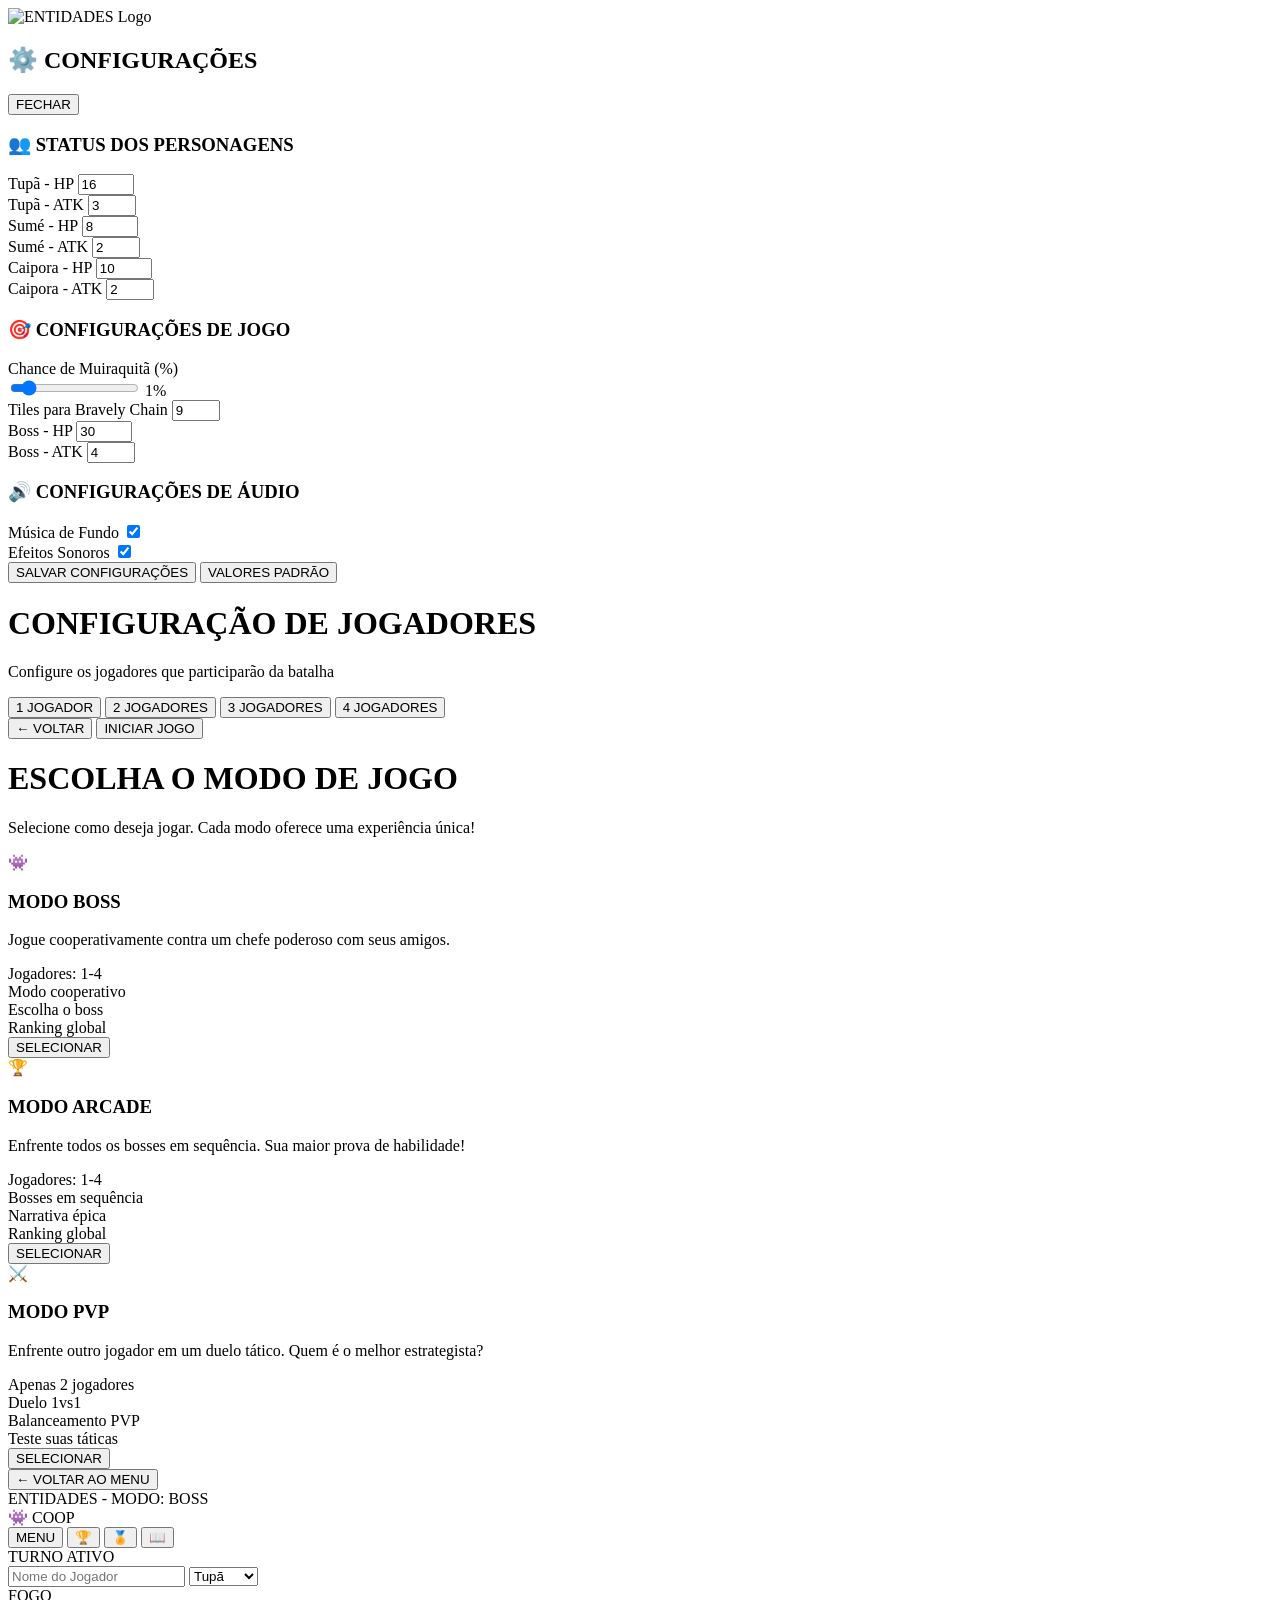
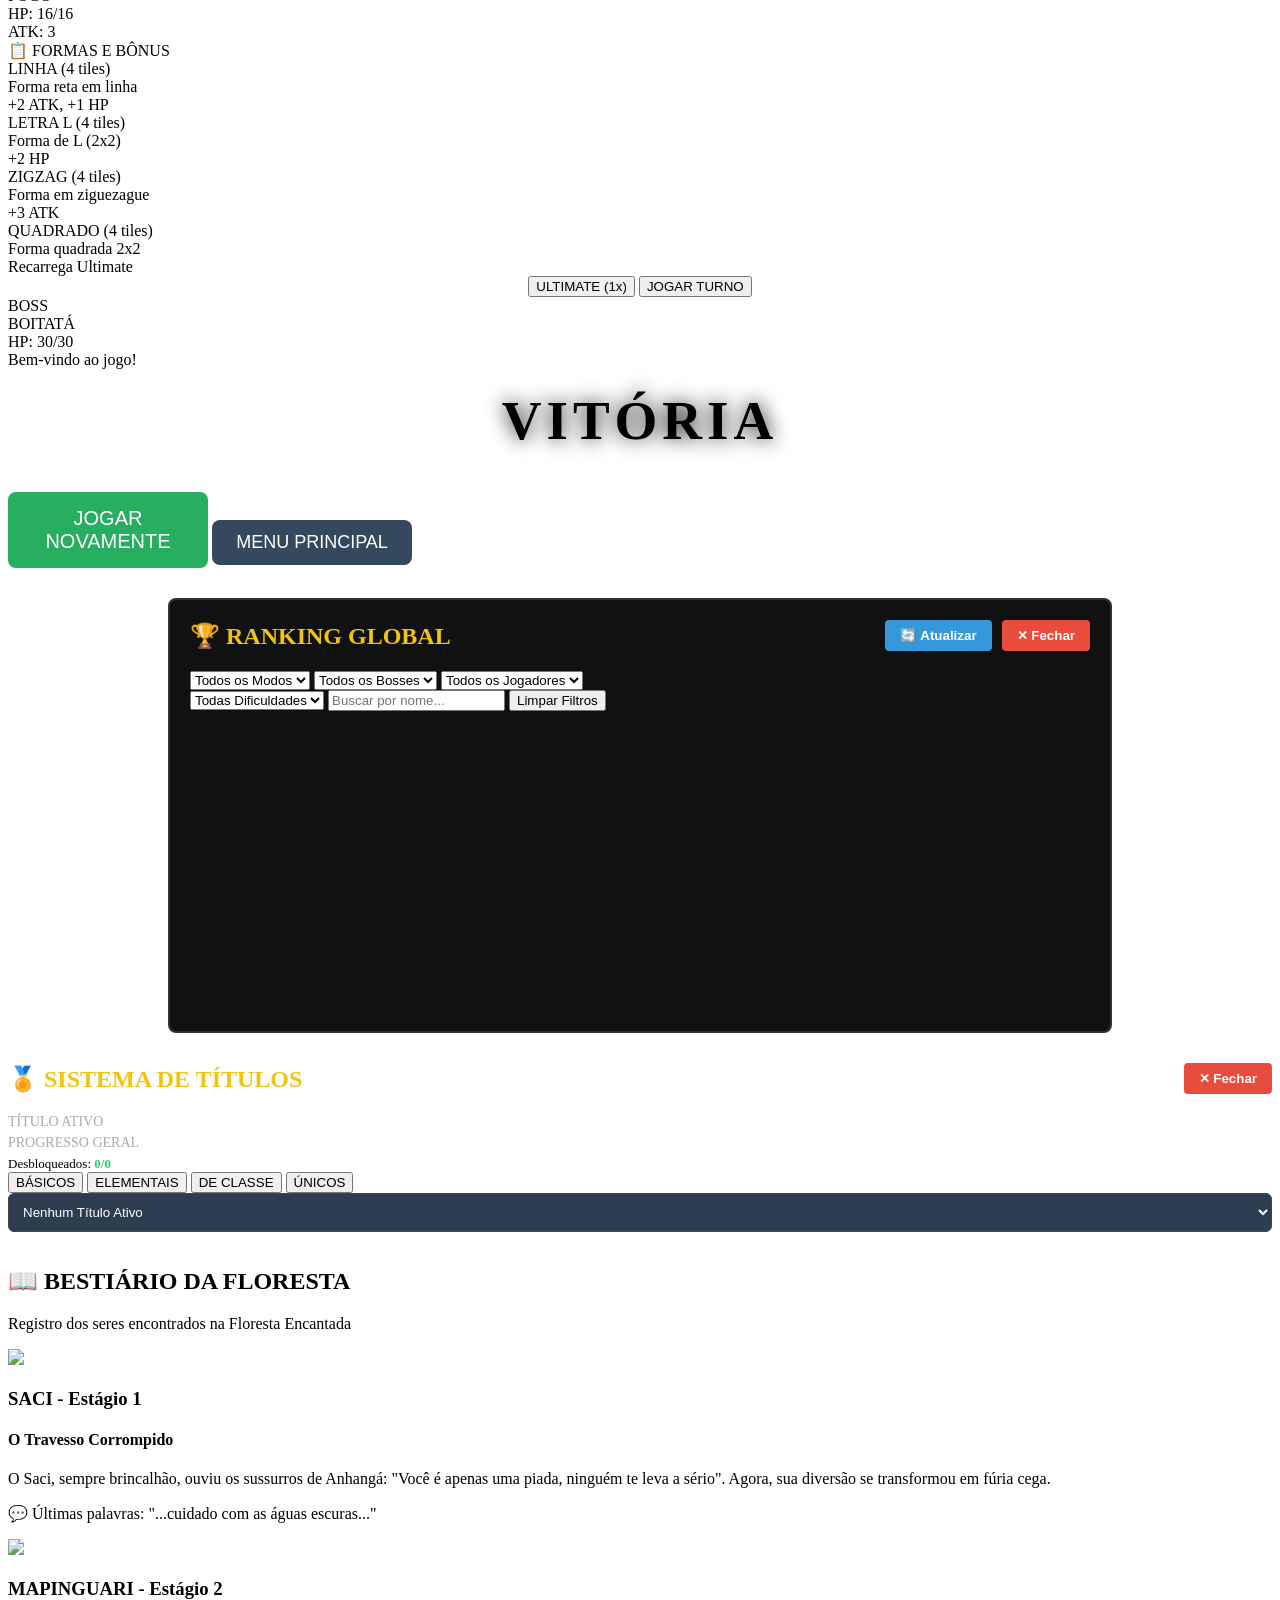
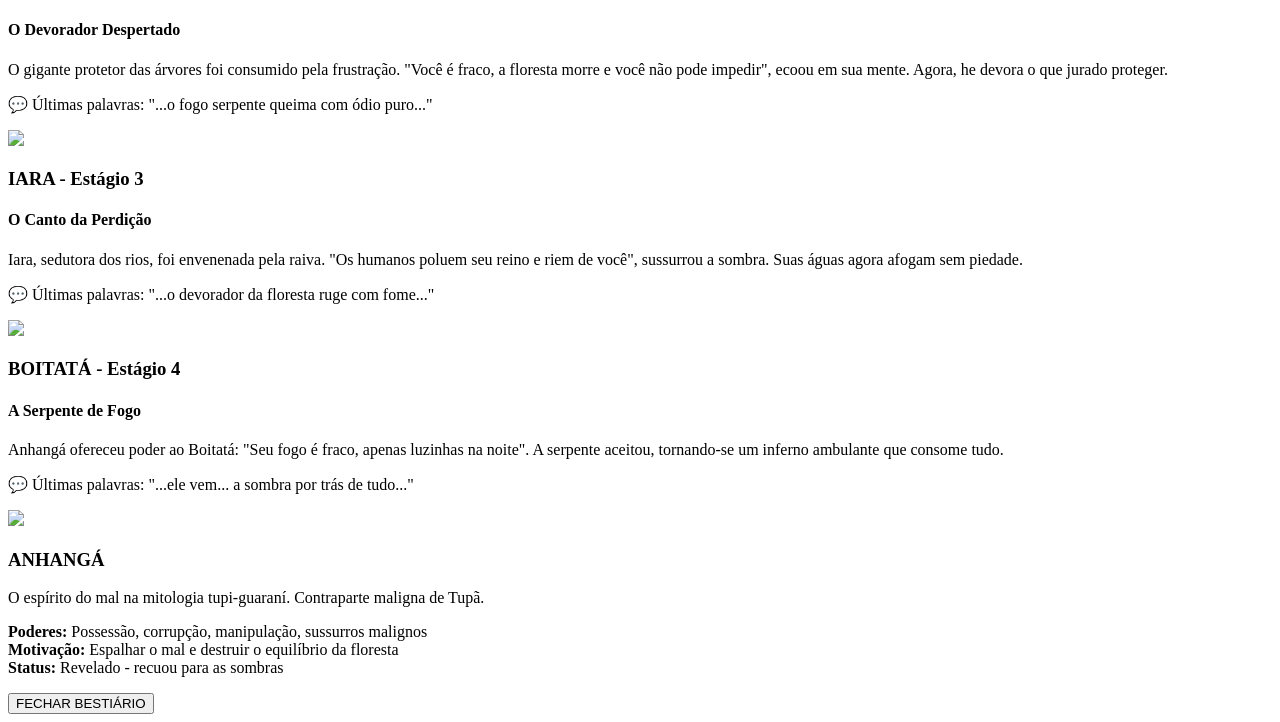
==== commit 921dac98: "Add files via upload" ====
--- a/index.html
+++ b/index.html
@@ -5,2144 +5,7 @@
     <meta name="viewport" content="width=device-width, initial-scale=1.0, maximum-scale=1.0, user-scalable=no">
     <meta name="apple-mobile-web-app-capable" content="yes">
     <title>ENTIDADES: Confronto de Lendas - V9.0</title>
-    <style>
-        /* ================= RESET & VARIÁVEIS ================= */
-        :root {
-            --tile-size: 55px;
-            --gap: 4px;
-            --step: 59px;
-            --color-primary: #d35400;
-            --color-secondary: #2c3e50;
-            --color-bg: #1a1a1a;
-            --color-text: #eee;
-            --color-accent: #f1c40f;
-        }
-        
-        @media (max-width: 600px) {
-            :root {
-                --tile-size: 42px;
-                --gap: 2px;
-                --step: 44px;
-            }
-        }
-        
-        * {
-            margin: 0;
-            padding: 0;
-            box-sizing: border-box;
-        }
-        
-        body {
-            font-family: 'Segoe UI', sans-serif;
-            background-color: var(--color-bg);
-            color: var(--color-text);
-            overflow-x: hidden;
-            touch-action: manipulation;
-        }
-        
-        /* ================= INTRO ANIMATION ================= */
-        #introScreen {
-            position: fixed;
-            top: 0;
-            left: 0;
-            width: 100%;
-            height: 100%;
-            background: linear-gradient(135deg, #0a0a0a 0%, #1a1a1a 50%, #2c3e50 100%);
-            display: flex;
-            justify-content: center;
-            align-items: center;
-            z-index: 10001;
-            opacity: 1;
-            transition: opacity 0.8s ease;
-        }
-        
-        .intro-logo {
-            width: 80%;
-            max-width: 500px;
-            filter: drop-shadow(0 0 0 rgba(241, 196, 15, 0));
-            animation: 
-                logoFloat 3s ease-in-out infinite,
-                logoGlow 2s ease-in-out infinite alternate,
-                logoEntrance 1.5s ease-out forwards;
-        }
-        
-        @keyframes logoEntrance {
-            0% {
-                transform: translateY(100px) scale(0.8);
-                opacity: 0;
-                filter: blur(10px);
-            }
-            60% {
-                transform: translateY(-20px) scale(1.05);
-                opacity: 1;
-                filter: blur(0);
-            }
-            100% {
-                transform: translateY(0) scale(1);
-                opacity: 1;
-                filter: blur(0);
-            }
-        }
-        
-        @keyframes logoFloat {
-            0%, 100% { transform: translateY(0); }
-            50% { transform: translateY(-15px); }
-        }
-        
-        @keyframes logoGlow {
-            0% { filter: drop-shadow(0 0 10px rgba(241, 196, 15, 0.3)); }
-            100% { filter: drop-shadow(0 0 25px rgba(241, 196, 15, 0.7)); }
-        }
-        
-        /* ================= TELA DE TÍTULO ================= */
-        #titleScreen {
-            position: fixed;
-            top: 0;
-            left: 0;
-            width: 100%;
-            height: 100%;
-            background: linear-gradient(135deg, #0a0a0a 0%, #1a1a1a 50%, #2c3e50 100%);
-            display: none;
-            flex-direction: column;
-            justify-content: center;
-            align-items: center;
-            z-index: 10000;
-            transition: opacity 0.5s ease;
-        }
-        
-        .title-logo-image {
-            width: 180px;
-            height: auto;
-            margin-bottom: 10px;
-            filter: drop-shadow(0 0 15px rgba(241, 196, 15, 0.5));
-            animation: logoFloat 3s ease-in-out infinite;
-        }
-        
-        .title-logo {
-            font-size: 2.8rem;
-            color: var(--color-accent);
-            text-shadow: 0 0 20px rgba(241, 196, 15, 0.7);
-            margin-bottom: 0.5rem;
-            text-align: center;
-        }
-        
-        .title-subtitle {
-            font-size: 1.2rem;
-            color: #aaa;
-            margin-bottom: 3rem;
-            text-align: center;
-        }
-        
-        .title-buttons {
-            display: flex;
-            flex-direction: column;
-            gap: 15px;
-            width: 90%;
-            max-width: 300px;
-        }
-        
-        .title-btn {
-            padding: 18px 25px;
-            background: linear-gradient(135deg, var(--color-primary), #e67e22);
-            color: white;
-            border: none;
-            border-radius: 12px;
-            font-size: 1.2rem;
-            font-weight: bold;
-            cursor: pointer;
-            transition: all 0.3s ease;
-            text-align: center;
-            box-shadow: 0 5px 15px rgba(0,0,0,0.3);
-        }
-        
-        .title-btn:hover {
-            transform: translateY(-3px);
-            box-shadow: 0 8px 20px rgba(0,0,0,0.4);
-            background: linear-gradient(135deg, #e67e22, #f39c12);
-        }
-        
-        .title-btn.secondary {
-            background: linear-gradient(135deg, #2c3e50, #34495e);
-        }
-        
-        .title-btn.secondary:hover {
-            background: linear-gradient(135deg, #34495e, #4a6b8a);
-        }
-        
-        .version-tag {
-            position: absolute;
-            bottom: 20px;
-            right: 20px;
-            font-size: 0.8rem;
-            color: #666;
-        }
-        
-        /* ================= CONFIGURAÇÕES ================= */
-        #configScreen {
-            position: fixed;
-            top: 0;
-            left: 0;
-            width: 100%;
-            height: 100%;
-            background: rgba(0,0,0,0.95);
-            z-index: 9000;
-            display: none;
-            overflow-y: auto;
-            padding: 20px;
-        }
-        
-        .config-container {
-            background: var(--color-secondary);
-            max-width: 800px;
-            margin: 30px auto;
-            padding: 30px;
-            border-radius: 15px;
-            border: 2px solid #444;
-            box-shadow: 0 10px 30px rgba(0,0,0,0.5);
-        }
-        
-        .config-header {
-            display: flex;
-            justify-content: space-between;
-            align-items: center;
-            margin-bottom: 30px;
-            padding-bottom: 15px;
-            border-bottom: 2px solid #444;
-        }
-        
-        .config-title {
-            color: var(--color-accent);
-            font-size: 1.8rem;
-        }
-        
-        .config-close {
-            background: #e74c3c;
-            color: white;
-            border: none;
-            padding: 10px 20px;
-            border-radius: 6px;
-            cursor: pointer;
-            font-weight: bold;
-        }
-        
-        .config-section {
-            background: rgba(0,0,0,0.3);
-            padding: 20px;
-            border-radius: 10px;
-            margin-bottom: 25px;
-            border-left: 4px solid var(--color-primary);
-        }
-        
-        .section-title {
-            color: var(--color-accent);
-            margin-bottom: 15px;
-            font-size: 1.3rem;
-        }
-        
-        .config-grid {
-            display: grid;
-            grid-template-columns: repeat(auto-fit, minmax(250px, 1fr));
-            gap: 20px;
-        }
-        
-        .config-item {
-            display: flex;
-            flex-direction: column;
-            gap: 8px;
-        }
-        
-        .config-label {
-            color: #ccc;
-            font-size: 0.9rem;
-        }
-        
-        .config-input {
-            padding: 10px;
-            background: #1a1a1a;
-            color: #0f0;
-            border: 1px solid #555;
-            border-radius: 5px;
-            text-align: center;
-            font-size: 1rem;
-        }
-        
-        .config-select {
-            padding: 10px;
-            background: #1a1a1a;
-            color: white;
-            border: 1px solid #555;
-            border-radius: 5px;
-            font-size: 1rem;
-        }
-        
-        .slider-container {
-            display: flex;
-            align-items: center;
-            gap: 15px;
-        }
-        
-        .config-slider {
-            flex: 1;
-            -webkit-appearance: none;
-            height: 8px;
-            background: #1a1a1a;
-            border-radius: 4px;
-            outline: none;
-        }
-        
-        .config-slider::-webkit-slider-thumb {
-            -webkit-appearance: none;
-            width: 20px;
-            height: 20px;
-            background: var(--color-primary);
-            border-radius: 50%;
-            cursor: pointer;
-        }
-        
-        .config-value {
-            min-width: 40px;
-            text-align: center;
-            color: var(--color-accent);
-            font-weight: bold;
-        }
-        
-        .sound-toggle {
-            display: flex;
-            align-items: center;
-            gap: 15px;
-            padding: 10px;
-            background: rgba(0,0,0,0.5);
-            border-radius: 8px;
-        }
-        
-        .toggle-switch {
-            position: relative;
-            display: inline-block;
-            width: 50px;
-            height: 24px;
-        }
-        
-        .toggle-switch input {
-            opacity: 0;
-            width: 0;
-            height: 0;
-        }
-        
-        .toggle-slider {
-            position: absolute;
-            cursor: pointer;
-            top: 0;
-            left: 0;
-            right: 0;
-            bottom: 0;
-            background-color: #ccc;
-            transition: .4s;
-            border-radius: 34px;
-        }
-        
-        .toggle-slider:before {
-            position: absolute;
-            content: "";
-            height: 16px;
-            width: 16px;
-            left: 4px;
-            bottom: 4px;
-            background-color: white;
-            transition: .4s;
-            border-radius: 50%;
-        }
-        
-        input:checked + .toggle-slider {
-            background-color: #27ae60;
-        }
-        
-        input:checked + .toggle-slider:before {
-            transform: translateX(26px);
-        }
-        
-        .config-actions {
-            display: flex;
-            gap: 15px;
-            justify-content: center;
-            margin-top: 30px;
-            padding-top: 20px;
-            border-top: 1px solid #444;
-        }
-        
-        .action-btn {
-            padding: 12px 30px;
-            background: linear-gradient(135deg, #27ae60, #2ecc71);
-            color: white;
-            border: none;
-            border-radius: 8px;
-            cursor: pointer;
-            font-weight: bold;
-            font-size: 1rem;
-        }
-        
-        .action-btn.reset {
-            background: linear-gradient(135deg, #e74c3c, #c0392b);
-        }
-
-        /* ================= SELEÇÃO DE JOGADORES ================= */
-        #playersScreen {
-            position: fixed;
-            top: 0;
-            left: 0;
-            width: 100%;
-            height: 100%;
-            background: linear-gradient(135deg, #1a1a1a 0%, #2c3e50 100%);
-            z-index: 8500;
-            display: none;
-            overflow-y: auto;
-            padding: 20px;
-        }
-        
-        .players-container {
-            max-width: 1000px;
-            margin: 0 auto;
-            padding: 20px;
-        }
-        
-        .players-header {
-            text-align: center;
-            margin-bottom: 40px;
-        }
-        
-        .players-title {
-            color: var(--color-accent);
-            font-size: 2.5rem;
-            margin-bottom: 10px;
-            text-shadow: 0 0 10px rgba(241, 196, 15, 0.5);
-        }
-        
-        .players-subtitle {
-            color: #aaa;
-            font-size: 1.2rem;
-            max-width: 600px;
-            margin: 0 auto;
-        }
-        
-        .players-controls {
-            display: flex;
-            justify-content: center;
-            gap: 20px;
-            margin-bottom: 30px;
-            flex-wrap: wrap;
-        }
-        
-        .player-count-btn {
-            padding: 12px 25px;
-            background: #34495e;
-            color: white;
-            border: none;
-            border-radius: 8px;
-            cursor: pointer;
-            font-weight: bold;
-            font-size: 1.1rem;
-            transition: all 0.3s;
-            min-width: 100px;
-        }
-        
-        .player-count-btn:hover {
-            background: #4a6b8a;
-        }
-        
-        .player-count-btn.active {
-            background: linear-gradient(135deg, var(--color-primary), #e67e22);
-            box-shadow: 0 0 15px rgba(231, 126, 34, 0.5);
-        }
-        
-        .players-grid {
-            display: grid;
-            grid-template-columns: repeat(auto-fit, minmax(300px, 1fr));
-            gap: 25px;
-            margin-bottom: 40px;
-        }
-        
-        .player-card {
-            background: rgba(44, 62, 80, 0.7);
-            border-radius: 15px;
-            padding: 25px;
-            border: 2px solid #444;
-            transition: all 0.3s ease;
-        }
-        
-        .player-card.active {
-            border-color: var(--color-primary);
-            background: rgba(231, 126, 34, 0.1);
-        }
-        
-        .player-card-header {
-            display: flex;
-            justify-content: space-between;
-            align-items: center;
-            margin-bottom: 20px;
-        }
-        
-        .player-number {
-            font-size: 1.5rem;
-            color: var(--color-accent);
-            font-weight: bold;
-        }
-        
-        .player-status {
-            padding: 5px 10px;
-            background: #27ae60;
-            color: white;
-            border-radius: 20px;
-            font-size: 0.8rem;
-        }
-        
-        .player-status.inactive {
-            background: #7f8c8d;
-        }
-        
-        .player-form {
-            display: flex;
-            flex-direction: column;
-            gap: 15px;
-        }
-        
-        .player-input {
-            padding: 12px;
-            background: #1a1a1a;
-            color: white;
-            border: 1px solid #555;
-            border-radius: 6px;
-            font-size: 1rem;
-            width: 100%;
-        }
-        
-        .player-select {
-            padding: 12px;
-            background: #1a1a1a;
-            color: white;
-            border: 1px solid #555;
-            border-radius: 6px;
-            font-size: 1rem;
-            width: 100%;
-        }
-        
-        .player-stats-preview {
-            background: rgba(0,0,0,0.3);
-            padding: 15px;
-            border-radius: 8px;
-            margin-top: 10px;
-        }
-        
-        .stat-row {
-            display: flex;
-            justify-content: space-between;
-            margin-bottom: 5px;
-            font-size: 0.9rem;
-        }
-        
-        .players-actions {
-            display: flex;
-            gap: 15px;
-            justify-content: center;
-            margin-top: 30px;
-        }
-        
-        .players-start-btn {
-            padding: 15px 40px;
-            background: linear-gradient(135deg, #27ae60, #2ecc71);
-            color: white;
-            border: none;
-            border-radius: 8px;
-            cursor: pointer;
-            font-weight: bold;
-            font-size: 1.2rem;
-        }
-        
-        .players-back-btn {
-            padding: 15px 40px;
-            background: #34495e;
-            color: white;
-            border: none;
-            border-radius: 8px;
-            cursor: pointer;
-            font-weight: bold;
-            font-size: 1.2rem;
-        }
-        
-        /* ================= SELEÇÃO DE MODO ================= */
-        #modeScreen {
-            position: fixed;
-            top: 0;
-            left: 0;
-            width: 100%;
-            height: 100%;
-            background: linear-gradient(135deg, #1a1a1a 0%, #2c3e50 100%);
-            z-index: 8000;
-            display: none;
-            overflow-y: auto;
-            padding: 20px;
-        }
-        
-        .mode-container {
-            max-width: 1000px;
-            margin: 0 auto;
-            padding: 20px;
-        }
-        
-        .mode-header {
-            text-align: center;
-            margin-bottom: 40px;
-        }
-        
-        .mode-title {
-            color: var(--color-accent);
-            font-size: 2.5rem;
-            margin-bottom: 10px;
-            text-shadow: 0 0 10px rgba(241, 196, 15, 0.5);
-        }
-        
-        .mode-subtitle {
-            color: #aaa;
-            font-size: 1.2rem;
-            max-width: 600px;
-            margin: 0 auto;
-        }
-        
-        .mode-grid {
-            display: grid;
-            grid-template-columns: repeat(auto-fit, minmax(280px, 1fr));
-            gap: 25px;
-            margin-bottom: 40px;
-        }
-        
-        .mode-card {
-            background: rgba(44, 62, 80, 0.7);
-            border-radius: 15px;
-            padding: 25px;
-            text-align: center;
-            border: 2px solid #444;
-            transition: all 0.3s ease;
-            cursor: pointer;
-        }
-        
-        .mode-card:hover {
-            transform: translateY(-5px);
-            border-color: var(--color-primary);
-            box-shadow: 0 10px 25px rgba(0,0,0,0.3);
-        }
-        
-        .mode-icon {
-            font-size: 3rem;
-            margin-bottom: 15px;
-            color: var(--color-accent);
-        }
-        
-        .mode-name {
-            color: white;
-            font-size: 1.5rem;
-            margin-bottom: 10px;
-        }
-        
-        .mode-desc {
-            color: #ccc;
-            font-size: 0.95rem;
-            line-height: 1.5;
-            margin-bottom: 20px;
-        }
-        
-        .mode-features {
-            text-align: left;
-            margin: 20px 0;
-            padding: 15px;
-            background: rgba(0,0,0,0.3);
-            border-radius: 8px;
-        }
-        
-        .feature-item {
-            color: #aaa;
-            font-size: 0.9rem;
-            margin-bottom: 8px;
-            display: flex;
-            align-items: center;
-            gap: 10px;
-        }
-        
-        .feature-item::before {
-            content: "✓";
-            color: #2ecc71;
-            font-weight: bold;
-        }
-        
-        .mode-select-btn {
-            padding: 12px 25px;
-            background: linear-gradient(135deg, var(--color-primary), #e67e22);
-            color: white;
-            border: none;
-            border-radius: 8px;
-            cursor: pointer;
-            font-weight: bold;
-            width: 100%;
-            margin-top: 15px;
-        }
-        
-        .mode-back {
-            text-align: center;
-            margin-top: 30px;
-        }
-        
-        .back-btn {
-            padding: 12px 30px;
-            background: #34495e;
-            color: white;
-            border: none;
-            border-radius: 8px;
-            cursor: pointer;
-            font-weight: bold;
-            font-size: 1rem;
-        }
-        
-        /* ================= TELA DE JOGO ================= */
-        #gameScreen {
-            display: none;
-            width: 100%;
-            min-height: 100vh;
-            background: var(--color-bg);
-        }
-        
-        /* Header do jogo */
-        .game-header {
-            background: rgba(44, 62, 80, 0.9);
-            padding: 15px 20px;
-            display: flex;
-            justify-content: space-between;
-            align-items: center;
-            border-bottom: 2px solid #444;
-            position: sticky;
-            top: 0;
-            z-index: 100;
-        }
-        
-        .game-title {
-            color: var(--color-accent);
-            font-size: 1.5rem;
-            font-weight: bold;
-        }
-        
-        .game-info {
-            display: flex;
-            gap: 20px;
-            align-items: center;
-        }
-        
-        .mode-indicator {
-            padding: 8px 15px;
-            background: rgba(231, 126, 34, 0.2);
-            border-radius: 20px;
-            border: 1px solid #e67e22;
-            color: #f39c12;
-            font-size: 0.9rem;
-        }
-        
-        .game-menu-btn {
-            padding: 8px 15px;
-            background: #34495e;
-            color: white;
-            border: none;
-            border-radius: 6px;
-            cursor: pointer;
-            font-weight: bold;
-        }
-        
-        /* Área principal do jogo */
-        .game-main {
-            display: flex;
-            gap: 20px;
-            padding: 20px;
-            align-items: flex-start;
-            justify-content: center;
-            flex-wrap: wrap;
-        }
-        
-        /* Painel esquerdo - Controles do jogador */
-        .player-panel {
-            background: var(--color-secondary);
-            padding: 20px;
-            border-radius: 12px;
-            border: 2px solid #444;
-            width: 100%;
-            max-width: 280px;
-            min-width: 250px;
-        }
-        
-        .turn-indicator {
-            text-align: center;
-            padding: 12px;
-            background: #8e44ad;
-            color: white;
-            border-radius: 8px;
-            margin-bottom: 20px;
-            font-weight: bold;
-            border: 2px solid transparent;
-            transition: all 0.3s;
-        }
-        
-        .turn-indicator.active {
-            border-color: gold;
-            box-shadow: 0 0 15px rgba(255,215,0,0.4);
-            animation: pulseTurn 1s infinite alternate;
-        }
-        
-        @keyframes pulseTurn {
-            from { box-shadow: 0 0 10px rgba(255,215,0,0.4); }
-            to { box-shadow: 0 0 20px rgba(255,215,0,0.6); }
-        }
-        
-        .player-info {
-            margin-bottom: 20px;
-        }
-        
-        .player-name {
-            width: 100%;
-            padding: 12px;
-            background: #1a1a1a;
-            color: white;
-            border: 1px solid #555;
-            border-radius: 6px;
-            margin-bottom: 10px;
-            font-size: 1rem;
-        }
-        
-        .player-class {
-            width: 100%;
-            padding: 12px;
-            background: #1a1a1a;
-            color: white;
-            border: 1px solid #555;
-            border-radius: 6px;
-            margin-bottom: 10px;
-            font-size: 1rem;
-        }
-        
-        .player-stats {
-            background: rgba(0,0,0,0.3);
-            padding: 15px;
-            border-radius: 8px;
-            text-align: center;
-            margin-bottom: 15px;
-        }
-        
-        .element-display {
-            display: inline-block;
-            padding: 8px 15px;
-            border-radius: 20px;
-            font-weight: bold;
-            text-transform: uppercase;
-            margin-bottom: 10px;
-            color: white;
-        }
-        
-        .hp-display {
-            font-size: 1.1rem;
-            margin: 10px 0;
-        }
-        
-        .atk-display {
-            font-size: 1rem;
-            color: #e74c3c;
-        }
-        
-        .title-bonus-badge {
-            display: inline-block;
-            padding: 4px 10px;
-            background: rgba(46, 204, 113, 0.2);
-            color: #2ecc71;
-            border-radius: 12px;
-            font-size: 0.8rem;
-            margin-top: 5px;
-            border: 1px solid #2ecc71;
-        }
-        
-        .action-buttons {
-            display: flex;
-            flex-direction: column;
-            gap: 10px;
-            margin-top: 20px;
-        }
-        
-        .skill-btn {
-            padding: 15px;
-            background: linear-gradient(135deg, #2980b9, #3498db);
-            color: white;
-            border: none;
-            border-radius: 8px;
-            font-weight: bold;
-            cursor: pointer;
-            font-size: 1rem;
-        }
-        
-        .skill-btn:disabled {
-            background: #444 !important;
-            color: #777 !important;
-            cursor: not-allowed;
-        }
-        
-        .play-btn {
-            padding: 18px;
-            background: linear-gradient(135deg, var(--color-primary), #e67e22);
-            color: white;
-            border: none;
-            border-radius: 8px;
-            font-weight: bold;
-            cursor: pointer;
-            font-size: 1.2rem;
-            margin-top: 5px;
-        }
-        
-        .play-btn:disabled {
-            background: #444 !important;
-            color: #777 !important;
-            cursor: not-allowed;
-        }
-        
-        /* Tabuleiro */
-        .board-wrapper {
-            position: relative;
-            width: calc((var(--tile-size) * 8) + (var(--gap) * 7));
-            height: calc((var(--tile-size) * 8) + (var(--gap) * 7));
-            background: #222;
-            padding: 8px;
-            border-radius: 12px;
-            border: 4px solid #333;
-            overflow: visible;
-            margin: 0 20px;
-        }
-        
-        .grid {
-            display: grid;
-            grid-template-columns: repeat(8, var(--tile-size));
-            gap: var(--gap);
-            position: relative;
-            z-index: 2;
-        }
-        
-        .tile {
-            width: var(--tile-size);
-            height: var(--tile-size);
-            cursor: pointer;
-            border-radius: 4px;
-            transition: background 0.2s;
-            position: relative;
-            display: flex;
-            align-items: center;
-            justify-content: center;
-        }
-        
-        .tile.selected {
-            border: 2px solid white;
-            transform: scale(0.85);
-            box-shadow: inset 0 0 10px #fff;
-            z-index: 5;
-        }
-        
-        .tile.bravely-ready {
-            border: 3px solid gold !important;
-            animation: goldPulse 0.5s infinite alternate;
-            z-index: 6;
-        }
-        
-        .tile.skill-mode {
-            animation: pulseSkill 1s infinite;
-            border: 2px solid gold;
-            z-index: 20;
-        }
-        
-        @keyframes goldPulse {
-            from { box-shadow: 0 0 5px gold; }
-            to { box-shadow: 0 0 20px gold; }
-        }
-        
-        .bg-FOGO { background: linear-gradient(135deg, #e74c3c, #c0392b); } 
-        .bg-AGUA { background: linear-gradient(135deg, #3498db, #2980b9); }
-        .bg-TERRA { background: linear-gradient(135deg, #27ae60, #1e8449); } 
-        .bg-AR { background: linear-gradient(135deg, #f1c40f, #f39c12); }
-        
-        /* Painel direito - Info do Boss/Log */
-        .boss-panel {
-            background: var(--color-secondary);
-            padding: 20px;
-            border-radius: 12px;
-            border: 2px solid #444;
-            width: 100%;
-            max-width: 300px;
-            min-width: 250px;
-        }
-        
-        .boss-indicator {
-            text-align: center;
-            padding: 12px;
-            background: #c0392b;
-            color: white;
-            border-radius: 8px;
-            margin-bottom: 20px;
-            font-weight: bold;
-            border: 2px solid transparent;
-        }
-        
-        .boss-indicator.active {
-            border-color: #ff3333;
-            box-shadow: 0 0 15px rgba(255,51,51,0.4);
-        }
-        
-        .boss-stats {
-            background: rgba(192, 57, 43, 0.1);
-            padding: 15px;
-            border-radius: 8px;
-            text-align: center;
-            margin-bottom: 20px;
-        }
-        
-        .boss-name {
-            color: #ff3333;
-            font-size: 1.3rem;
-            margin-bottom: 10px;
-        }
-        
-        .boss-hp {
-            font-size: 1.1rem;
-            margin: 10px 0;
-        }
-        
-        .log {
-            width: 100%;
-            height: 250px;
-            background: #000;
-            color: #0f0;
-            font-family: monospace;
-            font-size: 0.9rem;
-            padding: 12px;
-            overflow-y: auto;
-            border-radius: 8px;
-            border: 1px solid #333;
-            line-height: 1.4;
-        }
-        
-        .log-entry {
-            margin-bottom: 5px;
-            padding-bottom: 5px;
-            border-bottom: 1px solid rgba(0, 255, 0, 0.1);
-        }
-        
-        /* ================= EFEITOS VISUAIS COM FLIP CORRIGIDO ================= */
-        .token {
-            position: absolute;
-            width: var(--tile-size);
-            height: var(--tile-size);
-            z-index: 100;
-            transition: all 0.3s ease-in-out;
-            pointer-events: none;
-            display: flex;
-            flex-direction: column;
-            justify-content: center;
-            align-items: center;
-        }
-        
-        .p-hue-0 { filter: hue-rotate(0deg); }
-        .p-hue-1 { filter: hue-rotate(90deg); }
-        .p-hue-2 { filter: hue-rotate(180deg); }
-        .p-hue-3 { filter: hue-rotate(270deg); }
-        
-        .token img {
-            width: 140%;
-            height: 140%;
-            object-fit: contain;
-            transform-origin: center;
-        }
-        
-        /* Animação de respiração para sprites normais (olhando para direita) */
-        .token img.normal {
-            animation: breatheNormal 2s infinite ease-in-out;
-        }
-        
-        /* Animação de respiração para sprites virados (olhando para esquerda) */
-        .token img.flipped {
-            animation: breatheFlipped 2s infinite ease-in-out;
-        }
-        
-        @keyframes breatheNormal {
-            0%, 100% { 
-                transform: scale(1) translateY(0); 
-            }
-            50% { 
-                transform: scale(1.1) translateY(-4px); 
-            }
-        }
-        
-        @keyframes breatheFlipped {
-            0%, 100% { 
-                transform: scale(-1, 1) translateY(0); 
-            }
-            50% { 
-                transform: scale(-1.1, 1.1) translateY(-4px); 
-            }
-        }
-        
-        /* Animação de respiração para boss IARA (que já olha para esquerda) */
-        .token img.iara-normal {
-            animation: breatheIaraNormal 2s infinite ease-in-out;
-        }
-        
-        @keyframes breatheIaraNormal {
-            0%, 100% { 
-                transform: scale(-1, 1) translateY(0); 
-            }
-            50% { 
-                transform: scale(-1.1, 1.1) translateY(-4px); 
-            }
-        }
-        
-        /* Animação de respiração para boss IARA virada (olhando para direita) */
-        .token img.iara-flipped {
-            animation: breatheIaraFlipped 2s infinite ease-in-out;
-        }
-        
-        @keyframes breatheIaraFlipped {
-            0%, 100% { 
-                transform: scale(1, 1) translateY(0); 
-            }
-            50% { 
-                transform: scale(1.1) translateY(-4px); 
-            }
-        }
-        
-        .hp-container {
-            position: absolute;
-            top: -12px;
-            width: 80%;
-            height: 6px;
-            background: rgba(0,0,0,0.5);
-            border: 1px solid #000;
-            border-radius: 3px;
-            overflow: hidden;
-        }
-        
-        .hp-bar {
-            height: 100%;
-            background: #2ecc71;
-            transition: width 0.3s ease, background 0.3s ease;
-        }
-        
-        .amulet-img {
-            width: 80%;
-            height: 80%;
-            object-fit: contain;
-            pointer-events: none;
-            position: absolute;
-            filter: drop-shadow(0 0 3px black);
-        }
-        
-        .dmg-float, .heal-float {
-            position: absolute;
-            font-size: 28px;
-            font-weight: bold;
-            pointer-events: none;
-            z-index: 600;
-            text-shadow: 2px 2px 0 #000;
-            animation: floatUpGrow 1.2s ease-out forwards;
-        }
-        
-        .dmg-float { color: #ff3333; }
-        .heal-float { color: #33ff33; }
-        
-        @keyframes floatUpGrow {
-            0% { opacity: 0; transform: translateY(0) scale(0.5); }
-            30% { opacity: 1; transform: translateY(-40px) scale(1.3); }
-            100% { opacity: 0; transform: translateY(-100px) scale(1.6); }
-        }
-        
-        /* Efeitos de habilidade - ANIMAÇÃO DO BOITATÁ CORRIGIDA */
-        .fire-column {
-            position: absolute;
-            width: var(--tile-size); /* Largura completa do tile */
-            height: 100%;
-            background: linear-gradient(to bottom, #ff3300, #ff9900, #ff3300);
-            border-radius: 6px;
-            animation: fireColumnAnim 1.5s ease-out;
-            z-index: 50;
-            box-shadow: 0 0 25px #ff3300;
-        }
-        
-        @keyframes fireColumnAnim {
-            0% { opacity: 0; transform: scaleY(0); }
-            20% { opacity: 1; transform: scaleY(1); }
-            80% { opacity: 1; transform: scaleY(1); }
-            100% { opacity: 0; transform: scaleY(0); }
-        }
-        
-        .fire-row {
-            position: absolute;
-            height: var(--tile-size); /* Altura completa do tile */
-            width: 100%;
-            background: linear-gradient(to right, #ff3300, #ff9900, #ff3300);
-            border-radius: 6px;
-            animation: fireRowAnim 1.5s ease-out;
-            z-index: 50;
-            box-shadow: 0 0 25px #ff3300;
-        }
-        
-        @keyframes fireRowAnim {
-            0% { opacity: 0; transform: scaleX(0); }
-            20% { opacity: 1; transform: scaleX(1); }
-            80% { opacity: 1; transform: scaleX(1); }
-            100% { opacity: 0; transform: scaleX(0); }
-        }
-        
-        .flare-fx {
-            position: absolute;
-            width: var(--tile-size);
-            height: var(--tile-size);
-            background: radial-gradient(circle, #ff3300, #ff9900, transparent);
-            border-radius: 50%;
-            animation: flareAnim 0.6s ease-out;
-            z-index: 50;
-            box-shadow: 0 0 20px #ff3300;
-        }
-        
-        @keyframes flareAnim {
-            0% { transform: scale(0); opacity: 0; }
-            50% { transform: scale(1.5); opacity: 1; }
-            100% { transform: scale(0); opacity: 0; }
-        }
-        
-        .bite-fx {
-            position: absolute;
-            animation: biteAnim 0.7s forwards;
-            z-index: 50;
-            filter: drop-shadow(0 0 5px #000);
-        }
-        
-        @keyframes biteAnim {
-            0% { transform: scale(0.5) rotate(0deg); opacity: 0; }
-            50% { transform: scale(1.2) rotate(180deg); opacity: 1; }
-            100% { transform: scale(1) rotate(360deg); opacity: 0; }
-        }
-        
-        .rock-projectile {
-            position: absolute;
-            transition: all 0.5s ease-out;
-            z-index: 50;
-            filter: drop-shadow(0 0 3px #000);
-        }
-        
-        .tsunami-fx {
-            position: absolute;
-            top: 0;
-            left: 0;
-            right: 0;
-            bottom: 0;
-            background: linear-gradient(90deg, 
-                rgba(52, 152, 219, 0) 0%,
-                rgba(52, 152, 219, 0.8) 50%,
-                rgba(52, 152, 219, 0) 100%);
-            animation: tsunamiAnim 1.2s ease-out;
-            z-index: 40;
-        }
-        
-        @keyframes tsunamiAnim {
-            0% { transform: translateX(-100%); opacity: 0; }
-            50% { opacity: 1; }
-            100% { transform: translateX(100%); opacity: 0; }
-        }
-        
-        /* ================= NOVOS EFEITOS VISUAIS ================= */
-        /* Efeito de vórtice melhorado - mais rápido para SACI */
-        .vortex-fx {
-            position: absolute;
-            animation: vortexAnimEnhanced 0.3s linear infinite;
-            z-index: 50;
-            filter: drop-shadow(0 0 12px #3498db) brightness(1.3);
-        }
-        
-        @keyframes vortexAnimEnhanced {
-            0% { transform: rotate(0deg) scale(1); opacity: 1; }
-            50% { transform: rotate(180deg) scale(1.3); opacity: 0.9; }
-            100% { transform: rotate(360deg) scale(1); opacity: 1; }
-        }
-        
-        /* Efeito de pororoca - onda redonda do centro para as bordas */
-        .pororoca-fx {
-            position: absolute;
-            top: 50%;
-            left: 50%;
-            transform: translate(-50%, -50%);
-            width: 0;
-            height: 0;
-            border-radius: 50%;
-            background: radial-gradient(circle, 
-                rgba(52, 152, 219, 0.9) 0%,
-                rgba(52, 152, 219, 0.7) 20%,
-                rgba(52, 152, 219, 0.5) 40%,
-                rgba(52, 152, 219, 0.3) 60%,
-                rgba(52, 152, 219, 0.1) 80%,
-                transparent 100%);
-            animation: pororocaAnim 1.5s ease-out forwards;
-            z-index: 40;
-            box-shadow: 
-                0 0 30px rgba(52, 152, 219, 0.7),
-                0 0 60px rgba(52, 152, 219, 0.4);
-        }
-        
-        @keyframes pororocaAnim {
-            0% { 
-                width: 0; 
-                height: 0; 
-                opacity: 1; 
-            }
-            100% { 
-                width: calc(var(--tile-size) * 10); /* Cobre todo o tabuleiro */
-                height: calc(var(--tile-size) * 10);
-                opacity: 0;
-            }
-        }
-        
-        /* Efeito de jato d'água em cruz - melhorado para mostrar linha e coluna */
-        .water-cross-fx {
-            position: absolute;
-            background: linear-gradient(0deg, 
-                transparent, 
-                rgba(255, 255, 255, 0.9), 
-                rgba(52, 152, 219, 1), 
-                rgba(255, 255, 255, 0.9), 
-                transparent);
-            animation: waterCrossAnim 0.8s ease-out;
-            z-index: 50;
-            box-shadow: 0 0 20px rgba(52, 152, 219, 0.8);
-            border-radius: 4px;
-        }
-        
-        .water-cross-fx.vertical {
-            width: var(--tile-size);
-            height: 100%;
-            left: calc(var(--tile-size) * 3.5 + var(--gap) * 3.5); /* Centro do tabuleiro */
-        }
-        
-        .water-cross-fx.horizontal {
-            height: var(--tile-size);
-            width: 100%;
-            top: calc(var(--tile-size) * 3.5 + var(--gap) * 3.5); /* Centro do tabuleiro */
-        }
-        
-        @keyframes waterCrossAnim {
-            0% { 
-                opacity: 0;
-                transform: scaleY(0.1);
-            }
-            30% { 
-                opacity: 1;
-                transform: scaleY(1);
-            }
-            70% { 
-                opacity: 1;
-                transform: scaleY(1);
-            }
-            100% { 
-                opacity: 0;
-                transform: scaleY(0.1);
-            }
-        }
-        
-        /* Efeito de onda circular para a pororoca */
-        .circular-wave-fx {
-            position: absolute;
-            top: 50%;
-            left: 50%;
-            transform: translate(-50%, -50%);
-            width: 0;
-            height: 0;
-            border-radius: 50%;
-            border: 3px solid rgba(52, 152, 219, 0.7);
-            animation: circularWaveAnim 1.2s ease-out forwards;
-            z-index: 45;
-        }
-        
-        @keyframes circularWaveAnim {
-            0% { 
-                width: 0; 
-                height: 0; 
-                opacity: 1; 
-                border-width: 3px;
-            }
-            100% { 
-                width: calc(var(--tile-size) * 10);
-                height: calc(var(--tile-size) * 10);
-                opacity: 0;
-                border-width: 1px;
-            }
-        }
-        
-        .water-jet-fx {
-            position: absolute;
-            animation: waterJetAnim 0.6s ease-out;
-            z-index: 50;
-        }
-        
-        @keyframes waterJetAnim {
-            0% { opacity: 0; }
-            50% { opacity: 1; }
-            100% { opacity: 0; }
-        }
-        
-        .sword-fx {
-            position: absolute;
-            width: var(--tile-size);
-            height: var(--tile-size);
-            animation: swordAnim 0.4s ease-out;
-            z-index: 50;
-            filter: drop-shadow(0 0 5px #000);
-        }
-        
-        @keyframes swordAnim {
-            0% { transform: scale(0) rotate(0deg); opacity: 0; }
-            50% { transform: scale(1.5) rotate(180deg); opacity: 1; }
-            100% { transform: scale(1) rotate(360deg); opacity: 0; }
-        }
-        
-        .projectile {
-            position: absolute;
-            width: var(--tile-size);
-            height: var(--tile-size);
-            transition: all 0.3s ease-out;
-            z-index: 50;
-            filter: drop-shadow(0 0 3px #000);
-        }
-        
-        .arrow-fx {
-            position: absolute;
-            width: 30px;
-            height: 30px;
-            background: url('https://cdn-icons-png.flaticon.com/512/95/95460.png') center/contain no-repeat;
-            z-index: 50;
-            filter: drop-shadow(0 0 3px #000) hue-rotate(90deg);
-        }
-        
-        /* ================= NOVO: ANIMAÇÃO DO BRAVELY CHAIN ================= */
-        .bravely-animation-overlay {
-            position: absolute;
-            top: 0;
-            left: 0;
-            width: 100%;
-            height: 100%;
-            background: rgba(0,0,0,0.7);
-            z-index: 9999;
-            display: flex;
-            justify-content: center;
-            align-items: center;
-            pointer-events: none;
-        }
-        
-        .bravely-animation-gif {
-            max-width: 500px;
-            max-height: 500px;
-            width: 80%;
-            height: auto;
-            border-radius: 15px;
-            box-shadow: 0 0 50px rgba(255, 215, 0, 0.5);
-            animation: bravelyPulse 0.5s ease-in-out 3;
-        }
-        
-        @keyframes bravelyPulse {
-            0%, 100% { transform: scale(1); }
-            50% { transform: scale(1.05); }
-        }
-        
-        /* ================= NOVOS EFEITOS PARA OS NOVOS BOSSES ================= */
-        .fireball-fx {
-            position: absolute;
-            width: var(--tile-size);
-            height: var(--tile-size);
-            animation: fireballAnim 0.8s ease-out;
-            z-index: 50;
-            filter: drop-shadow(0 0 10px #ff3300);
-        }
-        
-        @keyframes fireballAnim {
-            0% { transform: scale(0.5) rotate(0deg); opacity: 0; }
-            50% { transform: scale(1.2) rotate(180deg); opacity: 1; }
-            100% { transform: scale(1) rotate(360deg); opacity: 0; }
-        }
-        
-        .claw-spin-fx {
-            position: absolute;
-            width: calc(var(--tile-size) * 3);
-            height: calc(var(--tile-size) * 3);
-            animation: clawSpinAnim 1s linear;
-            z-index: 50;
-            filter: drop-shadow(0 0 8px #ff3300);
-        }
-        
-        @keyframes clawSpinAnim {
-            0% { transform: rotate(0deg) scale(0.5); opacity: 0; }
-            50% { transform: rotate(180deg) scale(1.2); opacity: 1; }
-            100% { transform: rotate(360deg) scale(1); opacity: 0; }
-        }
-        
-        .potion-fx {
-            position: absolute;
-            width: var(--tile-size);
-            height: var(--tile-size);
-            animation: potionAnim 0.6s ease-out;
-            z-index: 50;
-            filter: drop-shadow(0 0 8px #9b59b6);
-        }
-        
-        @keyframes potionAnim {
-            0% { transform: scale(0) rotate(0deg); opacity: 0; }
-            50% { transform: scale(1.3) rotate(180deg); opacity: 1; }
-            100% { transform: scale(1) rotate(360deg); opacity: 0; }
-        }
-        
-        .poison-gas-fx {
-            position: absolute;
-            width: calc(var(--tile-size) * 1.5);
-            height: calc(var(--tile-size) * 1.5);
-            background: radial-gradient(circle, #27ae60, #2ecc71, transparent);
-            border-radius: 50%;
-            animation: poisonGasAnim 1.2s ease-out;
-            z-index: 50;
-            box-shadow: 0 0 15px #27ae60;
-        }
-        
-        @keyframes poisonGasAnim {
-            0% { transform: scale(0); opacity: 0; }
-            50% { transform: scale(1.5); opacity: 0.8; }
-            100% { transform: scale(2); opacity: 0; }
-        }
-        
-        .earthquake-fx {
-            position: absolute;
-            top: 0;
-            left: 0;
-            width: 100%;
-            height: 100%;
-            animation: earthquakeAnim 0.8s ease-out;
-            z-index: 40;
-        }
-        
-        @keyframes earthquakeAnim {
-            0%, 100% { transform: translateX(0); }
-            10%, 30%, 50%, 70%, 90% { transform: translateX(-5px); }
-            20%, 40%, 60%, 80% { transform: translateX(5px); }
-        }
-        
-        /* ================= MODAIS ================= */
-        #gameOverlay {
-            position: fixed;
-            top: 0;
-            left: 0;
-            width: 100%;
-            height: 100%;
-            background: rgba(0,0,0,0.85);
-            display: none;
-            flex-direction: column;
-            justify-content: center;
-            align-items: center;
-            z-index: 1000;
-        }
-        
-        #rankingModal, #titlesModal, #bestiaryModal {
-            display: none;
-            position: fixed;
-            top: 0;
-            left: 0;
-            width: 100%;
-            height: 100%;
-            background: rgba(0,0,0,0.95);
-            z-index: 10000;
-            overflow-y: auto;
-        }
-        
-        /* Modal de Títulos Melhorado */
-        .titles-content {
-            background: #111;
-            color: #fff;
-            width: 90%;
-            max-width: 900px;
-            margin: 30px auto;
-            padding: 20px;
-            border-radius: 10px;
-            border: 2px solid #333;
-            position: relative;
-        }
-        
-        .title-tabs {
-            display: flex;
-            gap: 10px;
-            margin-bottom: 20px;
-            flex-wrap: wrap;
-        }
-        
-        .title-tab-btn {
-            padding: 8px 15px;
-            background: #2c3e50;
-            color: white;
-            border: none;
-            border-radius: 6px;
-            cursor: pointer;
-            font-size: 0.9rem;
-            transition: all 0.3s;
-        }
-        
-        .title-tab-btn:hover {
-            background: #34495e;
-        }
-        
-        .title-tab-active {
-            background: #e67e22;
-            font-weight: bold;
-        }
-        
-        .title-tab-active:hover {
-            background: #e67e22;
-        }
-        
-        .title-header-info {
-            display: flex;
-            align-items: center;
-            gap: 20px;
-            margin-bottom: 20px;
-            padding-bottom: 15px;
-            border-bottom: 1px solid #444;
-        }
-        
-        .title-progress {
-            background: rgba(0,0,0,0.3);
-            padding: 10px;
-            border-radius: 8px;
-            flex: 1;
-        }
-        
-        .progress-bar-container {
-            background: #2c3e50;
-            height: 8px;
-            border-radius: 4px;
-            margin-top: 5px;
-            overflow: hidden;
-        }
-        
-        .progress-bar-fill {
-            height: 100%;
-            background: linear-gradient(90deg, #27ae60, #2ecc71);
-            width: 0%;
-            transition: width 0.5s ease;
-        }
-        
-        .title-cards-grid {
-            display: grid;
-            grid-template-columns: repeat(auto-fill, minmax(280px, 1fr));
-            gap: 15px;
-            max-height: 500px;
-            overflow-y: auto;
-            padding: 10px;
-        }
-        
-        .title-card {
-            background: #1a1a1a;
-            border-radius: 8px;
-            padding: 15px;
-            border: 2px solid #444;
-            transition: all 0.3s;
-        }
-        
-        .title-card.unlocked {
-            border-color: #2ecc71;
-            background: rgba(46, 204, 113, 0.05);
-        }
-        
-        .title-card.unlocked:hover {
-            border-color: #27ae60;
-            transform: translateY(-3px);
-            cursor: pointer;
-        }
-        
-        .title-card.locked {
-            opacity: 0.7;
-            border-color: #7f8c8d;
-        }
-        
-        .title-card.epic {
-            border-color: #9b59b6;
-            background: rgba(155, 89, 182, 0.05);
-        }
-        
-        .title-header {
-            display: flex;
-            justify-content: space-between;
-            align-items: center;
-            margin-bottom: 10px;
-        }
-        
-        .title-name {
-            font-weight: bold;
-            font-size: 1.1rem;
-            color: #f1c40f;
-        }
-        
-        .title-icon {
-            font-size: 1.2rem;
-        }
-        
-        .title-description {
-            font-size: 0.9rem;
-            color: #ccc;
-            margin-bottom: 10px;
-        }
-        
-        .title-bonus {
-            font-size: 0.85rem;
-            color: #2ecc71;
-            background: rgba(46, 204, 113, 0.1);
-            padding: 5px 10px;
-            border-radius: 4px;
-            margin-bottom: 10px;
-        }
-        
-        .title-requirement {
-            margin-top: 10px;
-        }
-        
-        .progress-bar {
-            background: #2c3e50;
-            height: 6px;
-            border-radius: 3px;
-            overflow: hidden;
-        }
-        
-        .progress-fill {
-            height: 100%;
-            background: linear-gradient(90deg, #3498db, #2980b9);
-            width: 0%;
-            transition: width 0.3s;
-        }
-        
-        /* Modal de Bestiário */
-        .bestiary-content {
-            background: #111;
-            color: #fff;
-            width: 90%;
-            max-width: 900px;
-            margin: 30px auto;
-            padding: 20px;
-            border-radius: 10px;
-            border: 2px solid #333;
-        }
-        
-        .bestiary-header {
-            color: #f1c40f;
-            font-size: 24px;
-            margin-bottom: 10px;
-            text-align: center;
-        }
-        
-        .bestiary-description {
-            color: #aaa;
-            text-align: center;
-            margin-bottom: 30px;
-        }
-        
-        .bestiary-entry {
-            background: #1a1a1a;
-            border-radius: 8px;
-            padding: 20px;
-            margin-bottom: 20px;
-            border-left: 4px solid #e67e22;
-        }
-        
-        .bestiary-entry-content {
-            display: flex;
-            gap: 20px;
-            align-items: center;
-        }
-        
-        @media (max-width: 768px) {
-            .bestiary-entry-content {
-                flex-direction: column;
-                text-align: center;
-            }
-        }
-        
-        .bestiary-boss-image {
-            width: 120px;
-            height: 120px;
-            object-fit: contain;
-            border-radius: 8px;
-            border: 2px solid #444;
-        }
-        
-        .bestiary-boss-info {
-            flex: 1;
-        }
-        
-        .bestiary-boss-name {
-            color: #e74c3c;
-            font-size: 1.3rem;
-            margin-bottom: 5px;
-        }
-        
-        .bestiary-boss-title {
-            color: #f1c40f;
-            font-size: 1rem;
-            margin-bottom: 10px;
-            font-style: italic;
-        }
-        
-        .bestiary-boss-description {
-            color: #ccc;
-            margin-bottom: 10px;
-            line-height: 1.5;
-        }
-        
-        .bestiary-boss-clue {
-            color: #3498db;
-            font-size: 0.9rem;
-            font-style: italic;
-            padding: 10px;
-            background: rgba(52, 152, 219, 0.1);
-            border-radius: 4px;
-        }
-        
-        .bestiary-anhanga-section {
-            background: #2a2a2a;
-            border-radius: 8px;
-            padding: 25px;
-            margin-top: 30px;
-            text-align: center;
-            border: 2px solid #c0392b;
-        }
-        
-        .bestiary-anhanga-image {
-            width: 150px;
-            height: 150px;
-            object-fit: contain;
-            border-radius: 50%;
-            border: 3px solid #c0392b;
-            margin-bottom: 15px;
-        }
-        
-        .bestiary-anhanga-name {
-            color: #c0392b;
-            font-size: 1.5rem;
-            margin-bottom: 10px;
-        }
-        
-        .bestiary-anhanga-description {
-            color: #eee;
-            margin-bottom: 15px;
-            font-size: 1.1rem;
-        }
-        
-        .bestiary-anhanga-powers {
-            background: rgba(192, 57, 43, 0.1);
-            padding: 15px;
-            border-radius: 8px;
-            text-align: left;
-        }
-        
-        .bestiary-locked {
-            background: #1a1a1a;
-            border-radius: 8px;
-            padding: 30px;
-            text-align: center;
-            margin-top: 30px;
-            border: 2px dashed #7f8c8d;
-        }
-        
-        .bestiary-locked-title {
-            color: #f1c40f;
-            font-size: 1.3rem;
-            margin-bottom: 10px;
-        }
-        
-        .bestiary-locked-text {
-            color: #aaa;
-        }
-        
-        .bestiary-close-btn {
-            display: block;
-            margin: 30px auto 0;
-            padding: 12px 30px;
-            background: #e74c3c;
-            color: white;
-            border: none;
-            border-radius: 6px;
-            cursor: pointer;
-            font-weight: bold;
-            font-size: 1rem;
-        }
-        
-        /* Ranking Table */
-        .ranking-table {
-            width: 100%;
-            border-collapse: collapse;
-            margin-top: 15px;
-        }
-        
-        .ranking-table th {
-            background: #2c3e50;
-            color: #f1c40f;
-            padding: 12px;
-            text-align: left;
-            font-size: 0.9rem;
-            border-bottom: 2px solid #444;
-        }
-        
-        .ranking-table td {
-            padding: 10px 12px;
-            border-bottom: 1px solid #333;
-            font-size: 0.9rem;
-        }
-        
-        .ranking-table tr:hover {
-            background: rgba(52, 152, 219, 0.1);
-        }
-        
-        .ranking-filters {
-            background: #1a1a1a;
-            padding: 15px;
-            border-radius: 8px;
-            margin-bottom: 20px;
-            border: 1px solid #333;
-        }
-        
-        .filter-row {
-            display: flex;
-            gap: 10px;
-            flex-wrap: wrap;
-            margin-bottom: 10px;
-        }
-        
-        .filter-row:last-child {
-            margin-bottom: 0;
-        }
-        
-        .filter-select {
-            padding: 8px 12px;
-            background: #2c3e50;
-            color: white;
-            border: 1px solid #444;
-            border-radius: 4px;
-            min-width: 150px;
-        }
-        
-        .filter-input {
-            padding: 8px 12px;
-            background: #2c3e50;
-            color: white;
-            border: 1px solid #444;
-            border-radius: 4px;
-            flex: 1;
-            min-width: 200px;
-        }
-        
-        .filter-btn {
-            padding: 8px 15px;
-            background: #3498db;
-            color: white;
-            border: none;
-            border-radius: 4px;
-            cursor: pointer;
-            font-weight: bold;
-        }
-        
-        /* ================= NOVO: ESTILO DO POP DE DIALOGO ================= */
-        .boss-dialog-overlay {
-            position: fixed;
-            top: 0;
-            left: 0;
-            width: 100%;
-            height: 100%;
-            background: rgba(0,0,0,0.85);
-            z-index: 10001;
-            display: flex;
-            justify-content: center;
-            align-items: center;
-        }
-        
-        .boss-dialog {
-            background: linear-gradient(135deg, #1a1a1a 0%, #2c3e50 100%);
-            border-radius: 15px;
-            padding: 30px;
-            max-width: 600px;
-            width: 90%;
-            border: 3px solid #c0392b;
-            box-shadow: 0 0 40px rgba(192, 57, 43, 0.5);
-            text-align: center;
-            animation: dialogEntrance 0.5s ease-out;
-        }
-        
-        @keyframes dialogEntrance {
-            0% { transform: scale(0.8); opacity: 0; }
-            100% { transform: scale(1); opacity: 1; }
-        }
-        
-        .boss-dialog-header {
-            display: flex;
-            align-items: center;
-            justify-content: center;
-            gap: 20px;
-            margin-bottom: 20px;
-        }
-        
-        .boss-dialog-image {
-            width: 120px;
-            height: 120px;
-            object-fit: contain;
-            border-radius: 10px;
-            border: 3px solid #c0392b;
-        }
-        
-        .boss-dialog-title {
-            color: #f1c40f;
-            font-size: 2rem;
-            text-shadow: 0 0 10px rgba(241, 196, 15, 0.5);
-        }
-        
-        .boss-dialog-subtitle {
-            color: #e74c3c;
-            font-size: 1.2rem;
-            margin-bottom: 10px;
-            font-style: italic;
-        }
-        
-        .boss-dialog-text {
-            color: #eee;
-            font-size: 1.1rem;
-            line-height: 1.6;
-            margin-bottom: 30px;
-            padding: 20px;
-            background: rgba(0,0,0,0.3);
-            border-radius: 10px;
-            border-left: 4px solid #c0392b;
-            text-align: left;
-            max-height: 300px;
-            overflow-y: auto;
-        }
-        
-        .boss-dialog-continue {
-            padding: 15px 40px;
-            background: linear-gradient(135deg, #c0392b, #e74c3c);
-            color: white;
-            border: none;
-            border-radius: 8px;
-            font-size: 1.2rem;
-            font-weight: bold;
-            cursor: pointer;
-            transition: all 0.3s;
-        }
-        
-        .boss-dialog-continue:hover {
-            transform: translateY(-3px);
-            box-shadow: 0 5px 20px rgba(192, 57, 43, 0.5);
-        }
-        
-        /* Responsividade */
-        @media (max-width: 1024px) {
-            .game-main {
-                flex-direction: column;
-                align-items: center;
-            }
-            
-            .player-panel, .boss-panel {
-                max-width: 500px;
-            }
-            
-            .board-wrapper {
-                margin: 20px 0;
-            }
-        }
-        
-        @media (max-width: 600px) {
-            .config-grid {
-                grid-template-columns: 1fr;
-            }
-            
-            .mode-grid {
-                grid-template-columns: 1fr;
-            }
-            
-            .players-grid {
-                grid-template-columns: 1fr;
-            }
-            
-            .game-header {
-                flex-direction: column;
-                gap: 10px;
-                text-align: center;
-            }
-            
-            .game-info {
-                flex-wrap: wrap;
-                justify-content: center;
-            }
-            
-            .board-wrapper {
-                transform: scale(0.9);
-            }
-            
-            .title-logo {
-                font-size: 2.5rem;
-            }
-            
-            .title-cards-grid {
-                grid-template-columns: 1fr;
-            }
-            
-            .title-tabs {
-                justify-content: center;
-            }
-            
-            .bravely-animation-gif {
-                max-width: 300px;
-            }
-            
-            .intro-logo {
-                width: 95%;
-            }
-            
-            .title-logo-image {
-                width: 140px;
-            }
-            
-            .boss-dialog {
-                padding: 20px;
-                width: 95%;
-            }
-            
-            .boss-dialog-header {
-                flex-direction: column;
-                gap: 10px;
-            }
-            
-            .boss-dialog-image {
-                width: 80px;
-                height: 80px;
-            }
-            
-            .boss-dialog-title {
-                font-size: 1.5rem;
-            }
-            
-            .boss-dialog-text {
-                font-size: 1rem;
-                padding: 15px;
-            }
-            #modeScreen {
-                overflow-y: auto;
-                padding-bottom: 100px;
-            }
-    
-            .mode-container {
-                min-height: auto;
-            }
-    /* ========== FIM DA ADIÇÃO ========== */
-        }
-    </style>
+    <link rel="stylesheet" href="style.css">
 </head>
 <body onclick="unlockAudio()">
     <!-- TELA DE INTRODUÇÃO -->
@@ -2377,16 +240,55 @@
                     </div>
                 </div>
                 
-                <div class="action-buttons">
+                <!-- Informações das Formas (mantidas no painel do jogador) -->
+                <div class="forms-info">
+                    <div class="forms-title">
+                        <span>📋 FORMAS E BÔNUS</span>
+                    </div>
+                    <div class="form-item">
+                        <div>
+                            <div class="form-name">LINHA (4 tiles)</div>
+                            <div class="form-shape">Forma reta em linha</div>
+                        </div>
+                        <div class="form-bonus">+2 ATK, +1 HP</div>
+                    </div>
+                    <div class="form-item">
+                        <div>
+                            <div class="form-name">LETRA L (4 tiles)</div>
+                            <div class="form-shape">Forma de L (2x2)</div>
+                        </div>
+                        <div class="form-bonus">+2 HP</div>
+                    </div>
+                    <div class="form-item">
+                        <div>
+                            <div class="form-name">ZIGZAG (4 tiles)</div>
+                            <div class="form-shape">Forma em ziguezague</div>
+                        </div>
+                        <div class="form-bonus">+3 ATK</div>
+                    </div>
+                    <div class="form-item">
+                        <div>
+                            <div class="form-name">QUADRADO (4 tiles)</div>
+                            <div class="form-shape">Forma quadrada 2x2</div>
+                        </div>
+                        <div class="form-bonus">Recarrega Ultimate</div>
+                    </div>
+                </div>
+            </div>
+            
+            <!-- Área Central - Tabuleiro com Botões Fixos -->
+            <div style="display: flex; flex-direction: column; align-items: center;">
+                <!-- NOVO: Botões fixos acima do tabuleiro -->
+                <div class="board-controls">
                     <button id="btnSkill" class="skill-btn" onclick="activateSkill()">ULTIMATE (1x)</button>
                     <button id="btnPlay" class="play-btn" onclick="executeAction()">JOGAR TURNO</button>
                 </div>
-            </div>
-            
-            <!-- Tabuleiro -->
-            <div class="board-wrapper" id="board">
-                <div class="grid" id="grid"></div>
-                <div id="bravelyPop" style="display: none; position: absolute; top: 50%; left: 50%; transform: translate(-50%, -50%) scale(0); color: gold; font-size: 60px; font-weight: 900; text-shadow: 0 0 20px #000; z-index: 2000; pointer-events: none; white-space: nowrap;">BRAVELY CHAIN!</div>
+                
+                <!-- Tabuleiro -->
+                <div class="board-wrapper" id="board">
+                    <div class="grid" id="grid"></div>
+                    <div id="bravelyPop" style="display: none; position: absolute; top: 50%; left: 50%; transform: translate(-50%, -50%) scale(0); color: gold; font-size: 60px; font-weight: 900; text-shadow: 0 0 20px #000; z-index: 2000; pointer-events: none; white-space: nowrap;">BRAVELY CHAIN!</div>
+                </div>
             </div>
             
             <!-- Painel do Boss/Log -->
@@ -2647,3894 +549,6 @@
         </div>
     </div>
 
-<script>
-    // ================= VARIÁVEIS GLOBAIS =================
-    let currentScreen = 'intro'; // intro, title, config, mode, players, game
-    let COLORS = ['FOGO', 'AGUA', 'TERRA', 'AR'];
-    let SPRITES = {
-        Tupa: "https://i.imgur.com/GKslMCA.gif",
-        Sume: "https://i.imgur.com/kk8JdPf.gif",
-        Caipora: "https://i.imgur.com/UMdh7bx.gif",
-        BOITATA: "https://i.imgur.com/jJMFcNN.gif",
-        MAPINGUARI: "https://i.imgur.com/WAzhnwj.gif",
-        SACI: "https://i.imgur.com/M1vtbH9.gif",
-        IARA: "https://i.imgur.com/sGTgi5h.gif",
-        // NOVOS BOSSES
-        MULA: "https://i.imgur.com/f47hpFR.gif",
-        CORPOSECO: "https://i.imgur.com/9eKcx2t.gif",
-        LOBISOMEM: "https://i.imgur.com/SHPVBJp.gif",
-        CUCA: "https://i.imgur.com/oxrLSyq.gif",
-        ANHANGA: "https://i.imgur.com/bmCTfRc.gif", // NOVO BOSS FINAL
-        
-        Muiraquita: "https://i.imgur.com/WAWqKeB.png",
-        VortexFX: "https://i.imgur.com/XHq6PVm.png",
-        SwordFX: "https://cdn-icons-png.flaticon.com/512/6720/6720973.png",
-        ArrowFX: "https://cdn-icons-png.flaticon.com/128/3854/3854999.png",
-        MagicFX: "https://cdn-icons-png.flaticon.com/128/4325/4325956.png",
-        BiteFX: "https://cdn-icons-png.flaticon.com/512/3504/3504404.png",
-        RockFX: "https://cdn-icons-png.flaticon.com/128/12912/12912366.png",
-        // NOVOS EFEITOS VISUAIS
-        FireballFX: "https://cdn-icons-png.flaticon.com/512/1163/1163657.png",
-        ClawFX: "https://cdn-icons-png.flaticon.com/512/4600/4600704.png",
-        PotionFX: "https://i.imgur.com/1ngilGX.png",
-        PoisonFX: "https://i.imgur.com/1ngilGX.png",
-        // NOVAS ANIMAÇÕES DO BRAVELY CHAIN
-        BRAVELY_TUPA: "https://i.imgur.com/pCrboAh.gif",
-        BRAVELY_SUME: "https://i.imgur.com/jDxEk8j.gif",
-        BRAVELY_CAIPORA: "https://i.imgur.com/xPUhbKG.gif"
-    };
-    
-    // ================= VARIÁVEIS DO JOGO =================
-    let audioUnlocked = false;
-    let CLASS_DB = {}, grid = [], path = [], players = [], amulets = [];
-    let boss = { x: 4, y: 0, hp: 0, maxHp: 0, type: 'BOITATA', dead: false };
-    let currentPlayerIdx = 0, editingIdx = 0, gameActive = true, mode = "BOSS", skillActive = false;
-    
-    // ================= SISTEMA DE ARCADE ATUALIZADO =================
-    const ARCADE_ORDER_FIRST = ['SACI', 'MAPINGUARI', 'IARA', 'BOITATA'];  // Primeiro desafio
-    const ARCADE_ORDER_SECOND = ['MULA', 'CORPOSECO', 'LOBISOMEM', 'CUCA']; // Segundo desafio
-    
-    let arcadeCurrentOrder = ARCADE_ORDER_FIRST;
-    let arcadeIndex = 0;
-    let bossAIIsRunning = false;
-    let arcadeBossTransition = false;
-    let isExecutingAction = false;
-    let currentArcadeChallenge = 1; // 1 = primeiro desafio, 2 = segundo desafio
-    
-    // ================= SISTEMA DE JOGADORES =================
-    let playerCount = 1; // Padrão: 1 jogador
-    let playerConfigs = [
-        { name: 'Jogador 1', class: 'Tupa', active: true },
-        { name: 'Jogador 2', class: 'Tupa', active: false },
-        { name: 'Jogador 3', class: 'Tupa', active: false },
-        { name: 'Jogador 4', class: 'Tupa', active: false }
-    ];
-    
-    // ================= LORE & NARRATIVA =================
-    const LORE = {
-        currentStage: 1,
-        anhangáRevealed: false,
-        bossLore: {
-            'SACI': {
-                title: 'O Travesso Corrompido',
-                intro: 'O Saci, sempre brincalhão, ouviu os sussurros de Anhangá: "Você é apenas uma piada, ninguém te leva a sério". Agora, sua diversão se transformou em fúria cega.',
-                clue: '...cuidado com as águas escuras...',
-                dialog: 'SACI: "Risos? Não ouço mais risos... só sussurros. Ele me disse que sou uma piada, que ninguém me leva a sério. Agora vou mostrar que não sou piada nenhuma!"'
-            },
-            'MAPINGUARI': {
-                title: 'O Devorador Despertado',
-                intro: 'O gigante protetor das árvores foi consumido pela frustração. "Você é fraco, a floresta morre e você não pode impedir", ecoou em sua mente. Agora, ele devora o que jurado proteger.',
-                clue: '...o fogo serpente queima com ódio puro...',
-                dialog: 'MAPINGUARI: "As árvores choram... a floresta morre... e eu sou impotente! Anhangá mostrou que minha força pode ser usada para devorar, não para proteger. Agora vou devorar tudo!"'
-            },
-            'IARA': {
-                title: 'O Canto da Perdição', 
-                intro: 'Iara, sedutora dos rios, foi envenenada pela raiva. "Os humanos poluem seu reino e riem de você", sussurrou a sombra. Suas águas agora afogam sem piedade.',
-                clue: '...o devorador da floresta ruge com fome...',
-                dialog: 'IARA: "Meus rios... tão sujos... tão poluídos... Os humanos riem de mim enquanto destroem meu lar. Anhangá me deu força para afogar todos eles. Venham, dancem em minhas águas!"'
-            },
-            'BOITATA': {
-                title: 'A Serpente de Fogo',
-                intro: 'Anhangá ofereceu poder ao Boitatá: "Seu fogo é fraco, apenas luzinhas na noite". A serpente aceitou, tornando-se um inferno ambulante que consome tudo.',
-                clue: '...ele vem... a sombra por trás de tudo...',
-                dialog: 'BOITATÁ: "Meu fogo era fraco... apenas luzes na escuridão. Anhangá me deu o verdadeiro poder do inferno! Agora vou consumir tudo que encontrar em meu caminho!"'
-            },
-            // NOVOS BOSSES
-            'MULA': {
-                title: 'O Relincho da Noite',
-                intro: 'A Mula sem Cabeça, amaldiçoada por seus pecados, foi consumida pela fúria de Anhangá. "Sua forma é um castigo, aceite seu destino de destruição", sussurrou a sombra. Agora, ela relincha fogo e dor.',
-                clue: '...a secura consome tudo...',
-                dialog: 'MULA SEM CABEÇA: "Relincho de dor... este é meu destino? Anhangá me mostrou que minha maldição pode ser minha força. Agora levarei fogo e dor a todos!"'
-            },
-            'CORPOSECO': {
-                title: 'O Devorador de Almas',
-                intro: 'O Corpo Seco, esqueleto faminto, foi tentado por Anhangá: "Sua fome nunca será saciada, a menos que devore tudo ao seu redor". Agora, sua fome é infinita.',
-                clue: '...o lobo uiva na lua cheia...',
-                dialog: 'CORPO SECO: "Fome... tanta fome... Anhangá me prometeu que se eu devorasse tudo, minha fome seria saciada. Vou devorar suas almas!"'
-            },
-            'LOBISOMEM': {
-                title: 'A Maldição da Lua',
-                intro: 'O Lobisomem, amaldiçoado a se transformar, ouviu Anhangá: "Sua forma bestial é seu verdadeiro eu, liberte a fera". A lua agora desperta apenas ódio.',
-                clue: '...a bruxa prepara suas poções...',
-                dialog: 'LOBISOMEM: "A lua me amaldiçoa... mas Anhangá me mostrou que esta forma bestial é minha verdadeira natureza. Deixem a fera dentro de mim se libertar!"'
-            },
-            'CUCA': {
-                title: 'A Bruxa da Floresta',
-                intro: 'Cuca, a velha bruxa, foi corrompida por Anhangá: "Seu conhecimento é fraco, apenas a destruição traz poder real". Suas poções agora são veneno puro.',
-                clue: '...Anhangá aguarda no final...',
-                dialog: 'CUCA: "Meus conhecimentos eram fracos... poções de cura? Para quê? Anhangá me ensinou que apenas a destruição traz poder real. Prove minhas novas poções!"'
-            },
-            // NOVO BOSS FINAL
-            'ANHANGA': {
-                title: 'O Espírito do Mal',
-                intro: 'Anhangá, a contraparte maligna de Tupã, é o espírito do mal na mitologia tupi-guaraní. Após corromper todos os outros seres da floresta, ele finalmente se revela para enfrentar os heróis pessoalmente.',
-                clue: '...a escuridão sempre retorna...',
-                dialog: 'ANHANGÁ: "Por séculos observei a destruição que vocês, mortais, causam. Florestas queimadas, rios poluídos, ar contaminado... A natureza grita por vingança! Eu apenas dei voz ao seu ódio. Aqueles que corrompi eram apenas ferramentas. Agora enfrentem o verdadeiro espírito da destruição!"'
-            }
-        },
-        anhangáImage: 'https://i.ibb.co/cSr7cZG2/anhanga.png'
-    };
-    
-    // ================= RANKING SYSTEM =================
-    const RANKING = {
-        turns: 0,
-        ultimates: 0,
-        amulets: 0,
-        shapes: { LINHA:0, L:0, ZIGZAG:0, QUADRADO:0 },
-        sent: false
-    };
-    
-    let RANKING_CACHE = [];
-    let LAST_RANKING_LOAD = 0;
-    const RANKING_CACHE_TIME = 30000;
-
-    // ================= SISTEMA DE TÍTULOS =================
-    const TITLES = {
-        'novato': {
-            name: 'Novato da Floresta',
-            icon: '🌱',
-            description: 'Complete 3 jogos',
-            bonus: { type: 'ATK', value: 0.5 },
-            requirement: { type: 'games_played', target: 3 },
-            category: 'basic',
-            unlocked: false,
-            progress: 0
-        },
-        
-        'sobrevivente': {
-            name: 'Sobrevivente',
-            icon: '🛡️',
-            description: 'Sobreviva com 1 HP em 3 jogos',
-            bonus: { type: 'MAX_HP', value: 1 },
-            requirement: { type: 'survive_1hp', target: 3 },
-            category: 'basic',
-            unlocked: false,
-            progress: 0
-        },
-        
-        'colecionador_basico': {
-            name: 'Colecionador',
-            icon: '💎',
-            description: 'Colete 15 Muiraquitãs no total',
-            bonus: { type: 'ATK', value: 0.5 },
-            requirement: { type: 'total_amulets', target: 15 },
-            category: 'basic',
-            unlocked: false,
-            progress: 0
-        },
-        
-        'veterano': {
-            name: 'Veterano',
-            icon: '🎖️',
-            description: 'Jogue 10 partidas',
-            bonus: { type: 'MAX_HP', value: 2 },
-            requirement: { type: 'games_played', target: 10 },
-            category: 'basic',
-            unlocked: false,
-            progress: 0
-        },
-        
-        'estrategista': {
-            name: 'Estrategista',
-            icon: '🧠',
-            description: 'Execute 5 Bravely Chains',
-            bonus: { type: 'ATK', value: 1 },
-            requirement: { type: 'bravely_chains', target: 5 },
-            category: 'basic',
-            unlocked: false,
-            progress: 0
-        },
-        
-        'curandeiro': {
-            name: 'Curandeiro',
-            icon: '💚',
-            description: 'Cure 30 HP total',
-            bonus: { type: 'MAX_HP', value: 1 },
-            requirement: { type: 'total_healing', target: 30 },
-            category: 'basic',
-            unlocked: false,
-            progress: 0
-        },
-        
-        'filho_do_fogo': {
-            name: 'Filho do Fogo',
-            icon: '🔥',
-            description: 'Cause 30 dano com tiles de FOGO',
-            bonus: { 
-                type: 'ELEMENTAL_RESIST', 
-                value: -1,
-                element: 'FOGO'
-            },
-            requirement: { type: 'element_damage', element: 'FOGO', target: 30 },
-            category: 'elemental',
-            unlocked: false,
-            progress: 0
-        },
-        
-        'filho_da_agua': {
-            name: 'Filho da Água',
-            icon: '💧',
-            description: 'Cure 15 HP com forma L (ÁGUA)',
-            bonus: { 
-                type: 'ELEMENTAL_RESIST', 
-                value: -1,
-                element: 'AGUA'
-            },
-            requirement: { type: 'water_healing', target: 15 },
-            category: 'elemental',
-            unlocked: false,
-            progress: 0
-        },
-        
-        'filho_da_terra': {
-            name: 'Filho da Terra',
-            icon: '🌍',
-            description: 'Fortifique 10 tiles de TERRA',
-            bonus: { 
-                type: 'ELEMENTAL_RESIST', 
-                value: -1,
-                element: 'TERRA'
-            },
-            requirement: { type: 'earth_tiles', target: 10 },
-            category: 'elemental',
-            unlocked: false,
-            progress: 0
-        },
-        
-        'filho_do_ar': {
-            name: 'Filho do Ar',
-            icon: '💨',
-            description: 'Mova-se por 30 tiles de AR',
-            bonus: { 
-                type: 'ELEMENTAL_RESIST', 
-                value: -1,
-                element: 'AR'
-            },
-            requirement: { type: 'air_tiles', target: 30 },
-            category: 'elemental',
-            unlocked: false,
-            progress: 0
-        },
-        
-        'aprendiz_tupa': {
-            name: 'Aprendiz de Tupã',
-            icon: '⚡',
-            description: 'Cause 50 dano corpo-a-corpo como Tupã',
-            bonus: { 
-                type: 'CLASS_BONUS',
-                value: 'tupa_melee',
-                class: 'Tupa',
-                desc: '+0.5 ATK corpo-a-corpo (Tupã)'
-            },
-            requirement: { type: 'class_damage', class: 'Tupa', target: 50 },
-            category: 'class',
-            unlocked: false,
-            progress: 0
-        },
-        
-        'aprendiz_sume': {
-            name: 'Aprendiz de Sumé',
-            icon: '📜',
-            description: 'Cause 40 dano à distância como Sumé',
-            bonus: { 
-                type: 'CLASS_BONUS',
-                value: 'sume_range',
-                class: 'Sume',
-                desc: '+0.5 ATK à distância (Sumé)'
-            },
-            requirement: { type: 'class_damage', class: 'Sume', target: 40 },
-            category: 'class',
-            unlocked: false,
-            progress: 0
-        },
-        
-        'aprendiz_caipora': {
-            name: 'Aprendiz da Caipora',
-            icon: '🏹',
-            description: 'Cause 45 dano com flechas como Caipora',
-            bonus: { 
-                type: 'CLASS_BONUS',
-                value: 'caipora_arrow',
-                class: 'Caipora',
-                desc: '+0.5 dano com flechas (Caipora)'
-            },
-            requirement: { type: 'class_damage', class: 'Caipora', target: 45 },
-            category: 'class',
-            unlocked: false,
-            progress: 0
-        },
-        
-        'cacador_de_bosses': {
-            name: 'Caçador de Bosses',
-            icon: '👹',
-            description: 'Derrote 2 bosses diferentes',
-            bonus: { 
-                type: 'UNIQUE',
-                value: 'boss_hunter',
-                desc: '+1 ATK contra bosses'
-            },
-            requirement: { type: 'bosses_defeated', target: 2 },
-            category: 'unique',
-            unlocked: false,
-            progress: 0
-        },
-        
-        'mestre_das_formas': {
-            name: 'Mestre das Formas',
-            icon: '🔷',
-            description: 'Execute todas as 4 formas especiais',
-            bonus: { 
-                type: 'UNIQUE',
-                value: 'shape_master',
-                desc: 'Formas dão +1 bônus extra'
-            },
-            requirement: { type: 'all_shapes', target: 1 },
-            category: 'unique',
-            unlocked: false,
-            progress: 0
-        },
-        
-        'rei_do_arcane': {
-            name: 'Rei do Arcane',
-            icon: '👑',
-            description: 'Use 10 ultimates no total',
-            bonus: { 
-                type: 'UNIQUE',
-                value: 'arcane_king',
-                desc: 'Ultimate recarrega 1 turno mais rápido'
-            },
-            requirement: { type: 'ultimates_used', target: 10 },
-            category: 'unique',
-            unlocked: false,
-            progress: 0
-        }
-    };
-
-    // Estatísticas do jogador para títulos
-    let PLAYER_STATS = {
-        games_played: 0,
-        survive_1hp: 0,
-        total_amulets: 0,
-        bravely_chains: 0,
-        total_healing: 0,
-        element_damage: { FOGO: 0, AGUA: 0, TERRA: 0, AR: 0 },
-        water_healing: 0,
-        earth_tiles: 0,
-        air_tiles: 0,
-        class_damage: { Tupa: 0, Sume: 0, Caipora: 0 },
-        bosses_defeated: [],
-        all_shapes: false,
-        ultimates_used: 0,
-        shapes_executed: { LINHA: 0, L: 0, QUADRADO: 0, ZIGZAG: 0 }
-    };
-
-    // Título ativo do jogador
-    let ACTIVE_TITLE = null;
-
-    // ================= NOVA FUNÇÃO: MOSTRAR DIALOGO DO BOSS =================
-    async function showBossIntroDialog(bossType) {
-        return new Promise((resolve) => {
-            const lore = LORE.bossLore[bossType];
-            if (!lore) {
-                resolve();
-                return;
-            }
-            
-            const overlay = document.createElement('div');
-            overlay.className = 'boss-dialog-overlay';
-            overlay.id = 'bossDialogOverlay';
-            
-            const dialog = document.createElement('div');
-            dialog.className = 'boss-dialog';
-            
-            dialog.innerHTML = `
-                <div class="boss-dialog-header">
-                    <img src="${SPRITES[bossType]}" class="boss-dialog-image" alt="${bossType}">
-                    <div>
-                        <h2 class="boss-dialog-title">${bossType}</h2>
-                        <div class="boss-dialog-subtitle">${lore.title}</div>
-                    </div>
-                </div>
-                <div class="boss-dialog-text">
-                    ${lore.dialog}
-                </div>
-                <button class="boss-dialog-continue" onclick="closeBossDialog()">
-                    CONTINUAR
-                </button>
-            `;
-            
-            overlay.appendChild(dialog);
-            document.body.appendChild(overlay);
-            
-            // Adicionar função para fechar o diálogo
-            window.closeBossDialog = function() {
-                const overlay = document.getElementById('bossDialogOverlay');
-                if (overlay) {
-                    overlay.style.opacity = '0';
-                    overlay.style.transition = 'opacity 0.3s ease';
-                    
-                    setTimeout(() => {
-                        if (overlay.parentNode) {
-                            overlay.parentNode.removeChild(overlay);
-                        }
-                        resolve();
-                    }, 300);
-                }
-            };
-            
-            // Permitir fechar com ESC
-            overlay.addEventListener('keydown', function(e) {
-                if (e.key === 'Escape') {
-                    closeBossDialog();
-                }
-            });
-            
-            // Focar no botão para permitir fechar com Enter
-            setTimeout(() => {
-                const button = dialog.querySelector('.boss-dialog-continue');
-                if (button) button.focus();
-            }, 100);
-        });
-    }
-
-    // ================= FUNÇÕES DE INTRODUÇÃO =================
-    function showIntro() {
-    const introScreen = document.getElementById('introScreen');
-    const titleScreen = document.getElementById('titleScreen');
-    
-    introScreen.style.display = 'flex';
-    titleScreen.style.display = 'none';
-    
-    // 🔉 TOCAR SOM DA INTRO
-    if (sfx.intro) {
-        sfx.intro.volume = 0.4; // Volume mais baixo
-        sfx.intro.currentTime = 0; // Reiniciar o som
-        sfx.intro.play();
-    }
-    
-    setTimeout(() => {
-        introScreen.style.opacity = '0';
-        
-        setTimeout(() => {
-            introScreen.style.display = 'none';
-            titleScreen.style.display = 'flex';
-            currentScreen = 'title';
-            unlockAudio();
-        }, 800);
-    }, 3000);
-}
-
-    // ================= FUNÇÕES DE NAVEGAÇÃO =================
-    function startGame() {
-        hideScreen('titleScreen');
-        showScreen('modeScreen');
-        currentScreen = 'mode';
-    }
-    
-    function showConfigScreen() {
-        showScreen('configScreen');
-        currentScreen = 'config';
-        loadConfigToUI();
-    }
-    
-    function hideConfig() {
-        hideScreen('configScreen');
-        showScreen('titleScreen');
-        currentScreen = 'title';
-    }
-    
-    function selectMode(selectedMode) {
-        mode = selectedMode;
-        
-        if (mode === "PVP") {
-            playerCount = 2;
-            for (let i = 0; i < 4; i++) {
-                playerConfigs[i].active = (i < 2);
-            }
-            showPlayersScreen();
-        } else {
-            showPlayersScreen();
-        }
-    }
-    
-    function showPlayersScreen() {
-        hideScreen('modeScreen');
-        showScreen('playersScreen');
-        currentScreen = 'players';
-        updatePlayersUI();
-    }
-    
-    function backToModeSelection() {
-        hideScreen('playersScreen');
-        showScreen('modeScreen');
-        currentScreen = 'mode';
-    }
-    
-    function setPlayerCount(count) {
-        playerCount = count;
-        
-        document.querySelectorAll('.player-count-btn').forEach((btn, index) => {
-            if (index + 1 === count) {
-                btn.classList.add('active');
-            } else {
-                btn.classList.remove('active');
-            }
-        });
-        
-        for (let i = 0; i < 4; i++) {
-            playerConfigs[i].active = (i < count);
-        }
-        
-        updatePlayersUI();
-    }
-    
-    function updatePlayersUI() {
-        const grid = document.getElementById('playersGrid');
-        grid.innerHTML = '';
-        
-        for (let i = 0; i < 4; i++) {
-            const config = playerConfigs[i];
-            const isActive = config.active;
-            
-            const card = document.createElement('div');
-            card.className = `player-card ${isActive ? 'active' : ''}`;
-            card.innerHTML = `
-                <div class="player-card-header">
-                    <div class="player-number">JOGADOR ${i + 1}</div>
-                    <div class="player-status ${isActive ? '' : 'inactive'}">
-                        ${isActive ? 'ATIVO' : 'INATIVO'}
-                    </div>
-                </div>
-                <div class="player-form">
-                    <input type="text" 
-                           class="player-input player-name" 
-                           value="${config.name}" 
-                           placeholder="Nome do Jogador"
-                           ${!isActive ? 'disabled' : ''}
-                           oninput="updatePlayerConfig(${i}, 'name', this.value)">
-                    
-                    <select class="player-select player-class"
-                            ${!isActive ? 'disabled' : ''}
-                            onchange="updatePlayerConfig(${i}, 'class', this.value)">
-                        <option value="Tupa" ${config.class === 'Tupa' ? 'selected' : ''}>Tupã</option>
-                        <option value="Sume" ${config.class === 'Sume' ? 'selected' : ''}>Sumé</option>
-                        <option value="Caipora" ${config.class === 'Caipora' ? 'selected' : ''}>Caipora</option>
-                    </select>
-                    
-                    ${isActive ? `
-                        <div class="player-stats-preview">
-                            <div class="stat-row">
-                                <span>HP:</span>
-                                <span id="player${i}HP">${CLASS_DB[config.class]?.hp || 0}</span>
-                            </div>
-                            <div class="stat-row">
-                                <span>ATK:</span>
-                                <span id="player${i}ATK">${CLASS_DB[config.class]?.atk || 0}</span>
-                            </div>
-                        </div>
-                    ` : ''}
-                </div>
-            `;
-            
-            grid.appendChild(card);
-        }
-        
-        updateClassBase();
-        for (let i = 0; i < 4; i++) {
-            const config = playerConfigs[i];
-            if (config.active && CLASS_DB[config.class]) {
-                document.getElementById(`player${i}HP`).textContent = CLASS_DB[config.class].hp;
-                document.getElementById(`player${i}ATK`).textContent = CLASS_DB[config.class].atk;
-            }
-        }
-    }
-    
-    function updatePlayerConfig(index, field, value) {
-        if (playerConfigs[index]) {
-            playerConfigs[index][field] = value;
-            
-            if (field === 'class' && CLASS_DB[value]) {
-                const hpEl = document.getElementById(`player${index}HP`);
-                const atkEl = document.getElementById(`player${index}ATK`);
-                if (hpEl && atkEl) {
-                    hpEl.textContent = CLASS_DB[value].hp;
-                    atkEl.textContent = CLASS_DB[value].atk;
-                }
-            }
-        }
-    }
-    
-    function startGameWithPlayers() {
-        if (mode === "BOSS") {
-            showBossSelection();
-        } else if (mode === "ARCADE") {
-            showArcadeChallengeSelection();
-        } else if (mode === "PVP") {
-            hideScreen('playersScreen');
-            showScreen('gameScreen');
-            currentScreen = 'game';
-            initGameWithPlayers();
-        }
-    }
-    
-    function showBossSelection() {
-        const modal = document.createElement('div');
-        modal.style.cssText = `
-            position: fixed; top: 0; left: 0; width: 100%; height: 100%;
-            background: rgba(0,0,0,0.95); z-index: 10001;
-            display: flex; flex-direction: column; justify-content: center;
-            align-items: center; color: white;
-        `;
-        
-        // Obter bosses disponíveis
-        let bossesHTML = '';
-        const allBosses = [
-            { type: 'BOITATA', name: 'BOITATÁ', desc: 'A Serpente de Fogo', color: '#e74c3c', sprite: SPRITES.BOITATA },
-            { type: 'MAPINGUARI', name: 'MAPINGUARI', desc: 'O Devorador', color: '#27ae60', sprite: SPRITES.MAPINGUARI },
-            { type: 'SACI', name: 'SACI', desc: 'O Travesso', color: '#9b59b6', sprite: SPRITES.SACI },
-            { type: 'IARA', name: 'IARA', desc: 'A Sedutora', color: '#3498db', sprite: SPRITES.IARA },
-            { type: 'MULA', name: 'MULA', desc: 'O Relincho da Noite', color: '#e67e22', sprite: SPRITES.MULA },
-            { type: 'CORPOSECO', name: 'CORPO SECO', desc: 'O Devorador de Almas', color: '#95a5a6', sprite: SPRITES.CORPOSECO },
-            { type: 'LOBISOMEM', name: 'LOBISOMEM', desc: 'A Maldição da Lua', color: '#34495e', sprite: SPRITES.LOBISOMEM },
-            { type: 'CUCA', name: 'CUCA', desc: 'A Bruxa da Floresta', color: '#8e44ad', sprite: SPRITES.CUCA }
-        ];
-        
-        allBosses.forEach(bossInfo => {
-            bossesHTML += `
-                <div style="background: #2c3e50; padding: 20px; border-radius: 10px; text-align: center; cursor: pointer; transition: all 0.3s; border: 2px solid #444;"
-                     onclick="selectBoss('${bossInfo.type}'); this.parentElement.parentElement.remove();">
-                    <img src="${bossInfo.sprite}" style="width: 100px; height: 100px; margin-bottom: 10px;">
-                    <h3 style="color: ${bossInfo.color}; margin-bottom: 5px;">${bossInfo.name}</h3>
-                    <p style="color: #ccc; font-size: 0.9rem;">${bossInfo.desc}</p>
-                </div>
-            `;
-        });
-        
-        modal.innerHTML = `
-            <h2 style="color: #f1c40f; font-size: 2.5rem; margin-bottom: 30px; text-align: center;">ESCOLHA O BOSS</h2>
-            <div style="max-height: 70vh; overflow-y: auto; padding: 20px; width: 100%;">
-                <div style="display: grid; grid-template-columns: repeat(auto-fit, minmax(200px, 1fr)); gap: 20px; width: 100%;">
-                    ${bossesHTML}
-                </div>
-            </div>
-            <button onclick="this.parentElement.remove();" 
-                    style="padding: 12px 25px; background: #e74c3c; color: white; border: none; border-radius: 8px; cursor: pointer; font-weight: bold; margin-top: 20px;">
-                CANCELAR
-            </button>
-        `;
-        
-        document.body.appendChild(modal);
-    }
-    
-    function showArcadeChallengeSelection() {
-        const modal = document.createElement('div');
-        modal.style.cssText = `
-            position: fixed; top: 0; left: 0; width: 100%; height: 100%;
-            background: rgba(0,0,0,0.95); z-index: 10001;
-            display: flex; flex-direction: column; justify-content: center;
-            align-items: center; color: white;
-        `;
-        
-        // Verificar se o segundo desafio está disponível
-        const savedData = localStorage.getItem('entity_titles_data');
-        let secondChallengeAvailable = false;
-        
-        if (savedData) {
-            try {
-                const data = JSON.parse(savedData);
-                const bossesDefeated = data.stats?.bosses_defeated || [];
-                const firstChallengeBosses = ['SACI', 'MAPINGUARI', 'IARA', 'BOITATA'];
-                secondChallengeAvailable = firstChallengeBosses.every(boss => bossesDefeated.includes(boss));
-            } catch (e) {
-                console.error("Erro ao verificar progresso:", e);
-            }
-        }
-        
-        modal.innerHTML = `
-            <h2 style="color: #f1c40f; font-size: 2.5rem; margin-bottom: 30px; text-align: center;">ESCOLHA O DESAFIO ARCADE</h2>
-            <div style="display: grid; grid-template-columns: ${secondChallengeAvailable ? '1fr 1fr' : '1fr'}; gap: 20px; width: 90%; max-width: 800px; margin-bottom: 30px;">
-                <div style="background: #2c3e50; padding: 25px; border-radius: 10px; text-align: center; cursor: pointer; transition: all 0.3s; border: 2px solid #444;"
-                     onclick="selectArcadeChallenge(1); this.parentElement.parentElement.remove();">
-                    <div style="font-size: 3rem; margin-bottom: 15px;">🏆</div>
-                    <h3 style="color: #f1c40f; margin-bottom: 5px;">DESAFIO 1</h3>
-                    <p style="color: #ccc; font-size: 0.9rem; margin-bottom: 15px;">Enfrente os 4 bosses iniciais</p>
-                    <div style="display: flex; justify-content: center; gap: 10px; margin-bottom: 15px;">
-                        <img src="${SPRITES.SACI}" style="width: 40px; height: 40px; border-radius: 5px;" title="SACI">
-                        <img src="${SPRITES.MAPINGUARI}" style="width: 40px; height: 40px; border-radius: 5px;" title="MAPINGUARI">
-                        <img src="${SPRITES.IARA}" style="width: 40px; height: 40px; border-radius: 5px;" title="IARA">
-                        <img src="${SPRITES.BOITATA}" style="width: 40px; height: 40px; border-radius: 5px;" title="BOITATÁ">
-                    </div>
-                    <div style="color: #2ecc71; font-size: 0.8rem;">✅ DISPONÍVEL</div>
-                </div>
-                
-                ${secondChallengeAvailable ? `
-                <div style="background: #2c3e50; padding: 25px; border-radius: 10px; text-align: center; cursor: pointer; transition: all 0.3s; border: 2px solid #9b59b6;"
-                     onclick="selectArcadeChallenge(2); this.parentElement.parentElement.remove();">
-                    <div style="font-size: 3rem; margin-bottom: 15px;">👑</div>
-                    <h3 style="color: #9b59b6; margin-bottom: 5px;">DESAFIO 2</h3>
-                    <p style="color: #ccc; font-size: 0.9rem; margin-bottom: 15px;">Enfrente os 4 novos bosses lendários</p>
-                    <div style="display: flex; justify-content: center; gap: 10px; margin-bottom: 15px;">
-                        <img src="${SPRITES.MULA}" style="width: 40px; height: 40px; border-radius: 5px;" title="MULA SEM CABEÇA">
-                        <img src="${SPRITES.CORPOSECO}" style="width: 40px; height: 40px; border-radius: 5px;" title="CORPO SECO">
-                        <img src="${SPRITES.LOBISOMEM}" style="width: 40px; height: 40px; border-radius: 5px;" title="LOBISOMEM">
-                        <img src="${SPRITES.CUCA}" style="width: 40px; height: 40px; border-radius: 5px;" title="CUCA">
-                    </div>
-                    <div style="color: #9b59b6; font-size: 0.8rem;">⭐ DESBLOQUEADO</div>
-                </div>
-                ` : `
-                <div style="background: #2c3e50; padding: 25px; border-radius: 10px; text-align: center; border: 2px dashed #7f8c8d; opacity: 0.7;">
-                    <div style="font-size: 3rem; margin-bottom: 15px;">🔒</div>
-                    <h3 style="color: #7f8c8d; margin-bottom: 5px;">DESAFIO 2</h3>
-                    <p style="color: #aaa; font-size: 0.9rem; margin-bottom: 15px;">Complete o Desafio 1 para desbloquear</p>
-                    <div style="display: flex; justify-content: center; gap: 10px; margin-bottom: 15px; opacity: 0.5;">
-                        <img src="${SPRITES.MULA}" style="width: 40px; height: 40px; border-radius: 5px; filter: grayscale(100%);" title="MULA SEM CABEÇA">
-                        <img src="${SPRITES.CORPOSECO}" style="width: 40px; height: 40px; border-radius: 5px; filter: grayscale(100%);" title="CORPO SECO">
-                        <img src="${SPRITES.LOBISOMEM}" style="width: 40px; height: 40px; border-radius: 5px; filter: grayscale(100%);" title="LOBISOMEM">
-                        <img src="${SPRITES.CUCA}" style="width: 40px; height: 40px; border-radius: 5px; filter: grayscale(100%);" title="CUCA">
-                    </div>
-                    <div style="color: #e74c3c; font-size: 0.8rem;">🔒 BLOQUEADO</div>
-                </div>
-                `}
-            </div>
-            <button onclick="this.parentElement.remove();" 
-                    style="padding: 12px 25px; background: #e74c3c; color: white; border: none; border-radius: 8px; cursor: pointer; font-weight: bold;">
-                CANCELAR
-            </button>
-        `;
-        
-        document.body.appendChild(modal);
-    }
-    
-    function selectArcadeChallenge(challengeNumber) {
-        currentArcadeChallenge = challengeNumber;
-        
-        if (challengeNumber === 1) {
-            arcadeCurrentOrder = ARCADE_ORDER_FIRST;
-        } else {
-            arcadeCurrentOrder = ARCADE_ORDER_SECOND;
-        }
-        
-        arcadeIndex = 0;
-        boss.type = arcadeCurrentOrder[arcadeIndex];
-        
-        hideScreen('playersScreen');
-        showScreen('gameScreen');
-        currentScreen = 'game';
-        initGameWithPlayers();
-    }
-    
-    function selectBoss(bossType) {
-        boss.type = bossType;
-        hideScreen('playersScreen');
-        showScreen('gameScreen');
-        currentScreen = 'game';
-        initGameWithPlayers();
-    }
-    
-    function initGameWithPlayers() {
-        document.getElementById('currentModeDisplay').textContent = 
-            mode === 'BOSS' ? 'BOSS' : mode === 'ARCADE' ? 'ARCADE' : 'PVP';
-        
-        document.getElementById('modeIndicator').textContent = 
-            mode === 'BOSS' ? '👾 COOP' : mode === 'ARCADE' ? '🏆 ARCADE' : '⚔️ PVP';
-        
-        initGame();
-    }
-    
-    function backToTitle() {
-        if (currentScreen === 'game') {
-            if (confirm('Deseja voltar ao menu? O progresso atual será perdido.')) {
-                gameActive = false;
-                hideScreen('gameScreen');
-                showScreen('titleScreen');
-                currentScreen = 'title';
-                stopAllAudio();
-            }
-        } else {
-            hideScreen(currentScreen + 'Screen');
-            showScreen('titleScreen');
-            currentScreen = 'title';
-        }
-    }
-    
-    function pauseGame() {
-        const modal = document.createElement('div');
-        modal.style.cssText = `
-            position: fixed; top: 0; left: 0; width: 100%; height: 100%;
-            background: rgba(0,0,0,0.9); z-index: 10001;
-            display: flex; flex-direction: column; justify-content: center;
-            align-items: center; color: white;
-        `;
-        
-        modal.innerHTML = `
-            <h2 style="color: #f1c40f; font-size: 2.5rem; margin-bottom: 30px;">JOGO PAUSADO</h2>
-            <div style="display: flex; flex-direction: column; gap: 15px; width: 90%; max-width: 300px;">
-                <button onclick="this.parentElement.parentElement.remove();" 
-                        style="padding: 15px; background: #27ae60; color: white; border: none; border-radius: 8px; font-size: 1.2rem; cursor: pointer;">
-                    CONTINUAR
-                </button>
-                <button onclick="restartGame(); this.parentElement.parentElement.remove();" 
-                        style="padding: 15px; background: #3498db; color: white; border: none; border-radius: 8px; font-size: 1.2rem; cursor: pointer;">
-                    REINICIAR
-                </button>
-                <button onclick="backToTitle();" 
-                        style="padding: 15px; background: #e74c3c; color: white; border: none; border-radius: 8px; font-size: 1.2rem; cursor: pointer;">
-                    MENU PRINCIPAL
-                </button>
-                <button onclick="showConfigScreen(); this.parentElement.parentElement.remove();" 
-                        style="padding: 15px; background: #9b59b6; color: white; border: none; border-radius: 8px; font-size: 1.2rem; cursor: pointer;">
-                    CONFIGURAÇÕES
-                </button>
-            </div>
-        `;
-        
-        document.body.appendChild(modal);
-    }
-    
-    function restartGame() {
-        hideScreen('gameOverlay');
-        initGame();
-    }
-    
-    function showScreen(screenId) {
-        document.getElementById(screenId).style.display = 'block';
-    }
-    
-    function hideScreen(screenId) {
-        document.getElementById(screenId).style.display = 'none';
-    }
-
-    // ================= FUNÇÕES DE CONFIGURAÇÃO =================
-    function loadConfigToUI() {
-        const slider = document.getElementById('amulet_chance_slider');
-        const valueDisplay = document.getElementById('amulet_chance_value');
-        const hiddenInput = document.getElementById('amulet_chance');
-        
-        slider.value = hiddenInput.value;
-        valueDisplay.textContent = slider.value + '%';
-        
-        slider.addEventListener('input', function() {
-            valueDisplay.textContent = this.value + '%';
-            hiddenInput.value = this.value;
-        });
-        
-        document.getElementById('musicToggle').checked = true;
-        document.getElementById('sfxToggle').checked = true;
-    }
-    
-    function saveConfig() {
-        addLog('⚙️ Configurações salvas!');
-        hideConfig();
-    }
-    
-    function resetConfig() {
-        document.getElementById('hp_Tupa').value = 16;
-        document.getElementById('atk_Tupa').value = 3;
-        document.getElementById('hp_Sume').value = 8;
-        document.getElementById('atk_Sume').value = 2;
-        document.getElementById('hp_Caipora').value = 10;
-        document.getElementById('atk_Caipora').value = 2;
-        document.getElementById('amulet_chance').value = 1;
-        document.getElementById('amulet_chance_slider').value = 1;
-        document.getElementById('amulet_chance_value').textContent = '1%';
-        document.getElementById('bravely_tiles').value = 9;
-        document.getElementById('hp_BOSS_cfg').value = 30;
-        document.getElementById('atk_BOSS_cfg').value = 4;
-        
-        addLog('⚙️ Configurações restauradas para valores padrão!');
-    }
-
-    // ================= FUNÇÕES DO SISTEMA DE TÍTULOS =================
-    function saveTitleData() {
-        const data = {
-            stats: PLAYER_STATS,
-            titles: TITLES,
-            activeTitle: ACTIVE_TITLE
-        };
-        localStorage.setItem('entity_titles_data', JSON.stringify(data));
-    }
-
-    function loadTitleData() {
-        const saved = localStorage.getItem('entity_titles_data');
-        if (saved) {
-            try {
-                const data = JSON.parse(saved);
-                Object.assign(PLAYER_STATS, data.stats || {});
-                
-                for (let id in data.titles) {
-                    if (TITLES[id]) {
-                        TITLES[id].unlocked = data.titles[id].unlocked || false;
-                        TITLES[id].progress = data.titles[id].progress || 0;
-                    }
-                }
-                
-                ACTIVE_TITLE = data.activeTitle || null;
-            } catch (e) {
-                console.error("Erro ao carregar dados de títulos:", e);
-            }
-        }
-    }
-
-    function updateTitleStats(type, value = 1, elementOrClass = null) {
-        switch(type) {
-            case 'game_played':
-                PLAYER_STATS.games_played++;
-                break;
-            case 'survive_1hp':
-                PLAYER_STATS.survive_1hp++;
-                break;
-            case 'amulet_collected':
-                PLAYER_STATS.total_amulets++;
-                break;
-            case 'bravely_chain':
-                PLAYER_STATS.bravely_chains++;
-                break;
-            case 'healing':
-                PLAYER_STATS.total_healing += value;
-                break;
-            case 'element_damage':
-                if (elementOrClass && PLAYER_STATS.element_damage[elementOrClass] !== undefined) {
-                    PLAYER_STATS.element_damage[elementOrClass] += value;
-                }
-                break;
-            case 'water_healing':
-                PLAYER_STATS.water_healing += value;
-                break;
-            case 'earth_tile':
-                PLAYER_STATS.earth_tiles++;
-                break;
-            case 'air_tile':
-                PLAYER_STATS.air_tiles++;
-                break;
-            case 'class_damage':
-                if (elementOrClass && PLAYER_STATS.class_damage[elementOrClass] !== undefined) {
-                    PLAYER_STATS.class_damage[elementOrClass] += value;
-                }
-                break;
-            case 'boss_defeated':
-                if (!PLAYER_STATS.bosses_defeated.includes(elementOrClass)) {
-                    PLAYER_STATS.bosses_defeated.push(elementOrClass);
-                }
-                break;
-            case 'shape_executed':
-                if (elementOrClass && PLAYER_STATS.shapes_executed[elementOrClass] !== undefined) {
-                    PLAYER_STATS.shapes_executed[elementOrClass]++;
-                    if (Object.values(PLAYER_STATS.shapes_executed).every(count => count > 0)) {
-                        PLAYER_STATS.all_shapes = true;
-                    }
-                }
-                break;
-            case 'ultimate_used':
-                PLAYER_STATS.ultimates_used++;
-                break;
-        }
-        
-        checkTitleUnlocks();
-        saveTitleData();
-    }
-
-    function checkTitleUnlocks() {
-        let unlockedCount = 0;
-        
-        for (let id in TITLES) {
-            const title = TITLES[id];
-            if (title.unlocked) {
-                unlockedCount++;
-                continue;
-            }
-            
-            const req = title.requirement;
-            let progress = 0;
-            let target = req.target;
-            
-            switch(req.type) {
-                case 'games_played':
-                    progress = PLAYER_STATS.games_played;
-                    break;
-                case 'survive_1hp':
-                    progress = PLAYER_STATS.survive_1hp;
-                    break;
-                case 'total_amulets':
-                    progress = PLAYER_STATS.total_amulets;
-                    break;
-                case 'bravely_chains':
-                    progress = PLAYER_STATS.bravely_chains;
-                    break;
-                case 'total_healing':
-                    progress = PLAYER_STATS.total_healing;
-                    break;
-                case 'element_damage':
-                    progress = PLAYER_STATS.element_damage[req.element] || 0;
-                    break;
-                case 'water_healing':
-                    progress = PLAYER_STATS.water_healing;
-                    break;
-                case 'earth_tiles':
-                    progress = PLAYER_STATS.earth_tiles;
-                    break;
-                case 'air_tiles':
-                    progress = PLAYER_STATS.air_tiles;
-                    break;
-                case 'class_damage':
-                    progress = PLAYER_STATS.class_damage[req.class] || 0;
-                    break;
-                case 'bosses_defeated':
-                    progress = PLAYER_STATS.bosses_defeated.length;
-                    break;
-                case 'all_shapes':
-                    progress = PLAYER_STATS.all_shapes ? 1 : 0;
-                    target = 1;
-                    break;
-                case 'ultimates_used':
-                    progress = PLAYER_STATS.ultimates_used;
-                    break;
-            }
-            
-            title.progress = progress;
-            
-            if (progress >= target) {
-                title.unlocked = true;
-                unlockedCount++;
-                
-                if (gameActive) {
-                    triggerTitleUnlock(title.name, title.icon);
-                }
-            }
-        }
-        
-        return unlockedCount;
-    }
-
-    function triggerTitleUnlock(name, icon) {
-        const notification = document.createElement('div');
-        notification.style.cssText = `
-            position: fixed;
-            top: 20px;
-            right: 20px;
-            background: linear-gradient(135deg, #2c3e50, #34495e);
-            color: white;
-            padding: 15px 20px;
-            border-radius: 8px;
-            border-left: 4px solid #f1c40f;
-            box-shadow: 0 5px 15px rgba(0,0,0,0.5);
-            z-index: 10001;
-            animation: slideIn 0.5s ease, fadeOut 0.5s ease 2.5s forwards;
-            max-width: 300px;
-            font-family: 'Segoe UI', sans-serif;
-        `;
-        
-        notification.innerHTML = `
-            <div style="display: flex; align-items: center; gap: 10px;">
-                <div style="font-size: 24px;">${icon}</div>
-                <div>
-                    <div style="font-weight: bold; font-size: 14px; color: #f1c40f;">TÍTULO DESBLOQUEADO!</div>
-                    <div style="font-size: 13px; margin-top: 3px;">${name}</div>
-                </div>
-            </div>
-        `;
-        
-        document.body.appendChild(notification);
-        
-        setTimeout(() => {
-            if (notification.parentNode) {
-                notification.parentNode.removeChild(notification);
-            }
-        }, 3000);
-    }
-
-    function applyTitleBonus(player) {
-        if (!ACTIVE_TITLE || !TITLES[ACTIVE_TITLE]) {
-            return;
-        }
-        
-        const title = TITLES[ACTIVE_TITLE];
-        const bonus = title.bonus;
-        
-        player.titleBonus = player.titleBonus || {};
-        
-        switch(bonus.type) {
-            case 'ATK':
-                player.titleBonus.ATK = bonus.value;
-                break;
-                
-            case 'MAX_HP':
-                player.titleBonus.MAX_HP = bonus.value;
-                player.maxHp += bonus.value;
-                player.hp += bonus.value;
-                break;
-                
-            case 'ELEMENTAL_RESIST':
-                player.titleBonus.RESIST = player.titleBonus.RESIST || {};
-                player.titleBonus.RESIST[bonus.element] = bonus.value;
-                break;
-                
-            case 'CLASS_BONUS':
-                if (player.class === bonus.class) {
-                    player.titleBonus.CLASS = bonus;
-                }
-                break;
-                
-            case 'UNIQUE':
-                player.titleBonus.UNIQUE = bonus;
-                break;
-        }
-        
-        updateVisuals();
-    }
-
-    function removeTitleBonus(player) {
-        if (!player.titleBonus) return;
-        
-        if (player.titleBonus.MAX_HP) {
-            player.maxHp -= player.titleBonus.MAX_HP;
-            player.hp = Math.min(player.hp, player.maxHp);
-        }
-        
-        player.titleBonus = null;
-        updateVisuals();
-    }
-
-    function updateActiveTitle() {
-        const select = document.getElementById('activeTitleSelect');
-        const titleId = select.value;
-        
-        players.forEach(p => removeTitleBonus(p));
-        
-        ACTIVE_TITLE = titleId === 'none' ? null : titleId;
-        
-        if (ACTIVE_TITLE && gameActive) {
-            players.forEach(p => applyTitleBonus(p));
-        }
-        
-        updateTitlePreview();
-        saveTitleData();
-    }
-
-    function updateTitlePreview() {
-        const preview = document.getElementById('titlePreview');
-        const desc = document.getElementById('activeTitleDesc');
-        
-        if (!ACTIVE_TITLE || !TITLES[ACTIVE_TITLE]) {
-            preview.innerHTML = `
-                <div style="font-size: 32px; margin-bottom: 5px;">❓</div>
-                <div style="font-size: 16px; font-weight: bold; color: #2ecc71;">NENHUM TÍTULO</div>
-                <div style="font-size: 12px; color: #aaa;">Sem bônus ativo</div>
-            `;
-            desc.textContent = 'Selecione um título para ativar seus bônus';
-            return;
-        }
-        
-        const title = TITLES[ACTIVE_TITLE];
-        const bonus = title.bonus;
-        
-        let bonusText = '';
-        switch(bonus.type) {
-            case 'ATK':
-                bonusText = `+${bonus.value} ATK`;
-                break;
-            case 'MAX_HP':
-                bonusText = `+${bonus.value} HP Máximo`;
-                break;
-            case 'ELEMENTAL_RESIST':
-                bonusText = `-${Math.abs(bonus.value)} dano de ${bonus.element}`;
-                break;
-            case 'CLASS_BONUS':
-                bonusText = bonus.desc;
-                break;
-            case 'UNIQUE':
-                bonusText = bonus.desc;
-                break;
-        }
-        
-        preview.innerHTML = `
-            <div style="font-size: 32px; margin-bottom: 5px;">${title.icon}</div>
-            <div style="font-size: 16px; font-weight: bold; color: #2ecc71;">${title.name}</div>
-            <div style="font-size: 12px; color: #aaa; margin-top: 5px; padding: 5px; background: rgba(46, 204, 113, 0.1); border-radius: 4px;">
-                ${bonusText}
-            `;
-        
-        desc.textContent = title.description;
-    }
-
-    function showTitlesPanel() {
-        document.getElementById('titlesModal').style.display = 'block';
-        loadTitlesUI();
-    }
-
-    function closeTitlesPanel() {
-        document.getElementById('titlesModal').style.display = 'none';
-    }
-
-    function loadTitlesUI() {
-        const select = document.getElementById('activeTitleSelect');
-        select.innerHTML = '<option value="none">Nenhum Título</option>';
-        
-        for (let id in TITLES) {
-            if (TITLES[id].unlocked) {
-                const option = document.createElement('option');
-                option.value = id;
-                option.textContent = TITLES[id].name;
-                if (ACTIVE_TITLE === id) option.selected = true;
-                select.appendChild(option);
-            }
-        }
-        
-        switchTitleTab('basic');
-        updateTitlePreview();
-        updateProgress();
-    }
-
-    function switchTitleTab(category) {
-        document.querySelectorAll('.title-tab-btn').forEach(btn => {
-            btn.classList.remove('title-tab-active');
-        });
-        
-        const buttons = document.querySelectorAll('.title-tab-btn');
-        for (let btn of buttons) {
-            if (btn.textContent.includes(category.toUpperCase()) || 
-                (category === 'basic' && btn.textContent.includes('BÁSICOS')) ||
-                (category === 'elemental' && btn.textContent.includes('ELEMENTAIS')) ||
-                (category === 'class' && btn.textContent.includes('CLASSE')) ||
-                (category === 'unique' && btn.textContent.includes('ÚNICOS'))) {
-                btn.classList.add('title-tab-active');
-                break;
-            }
-        }
-        
-        const filtered = Object.entries(TITLES).filter(([id, title]) => title.category === category);
-        
-        const content = document.getElementById('titlesContent');
-        let html = '';
-        
-        if (filtered.length === 0) {
-            html = '<div style="text-align: center; padding: 40px; color: #777;">Nenhum título nesta categoria.</div>';
-        } else {
-            filtered.forEach(([id, title]) => {
-                const progress = title.progress || 0;
-                const target = title.requirement.target;
-                const percent = Math.min(Math.round((progress / target) * 100), 100);
-                
-                let bonusText = '';
-                switch(title.bonus.type) {
-                    case 'ATK':
-                        bonusText = `+${title.bonus.value} ATK`;
-                        break;
-                    case 'MAX_HP':
-                        bonusText = `+${title.bonus.value} HP Máximo`;
-                        break;
-                    case 'ELEMENTAL_RESIST':
-                        bonusText = `-${Math.abs(title.bonus.value)} dano de ${title.bonus.element}`;
-                        break;
-                    case 'CLASS_BONUS':
-                        bonusText = title.bonus.desc;
-                        break;
-                    case 'UNIQUE':
-                        bonusText = title.bonus.desc;
-                        break;
-                }
-                
-                html += `
-                    <div class="title-card ${title.unlocked ? 'unlocked' : 'locked'} ${category === 'unique' ? 'epic' : ''}">
-                        <div class="title-header">
-                            <div class="title-name">${title.icon} ${title.name}</div>
-                            <div class="title-icon">${title.unlocked ? '✅' : '🔒'}</div>
-                        </div>
-                        <div class="title-description">${title.description}</div>
-                        <div class="title-bonus">${bonusText}</div>
-                        
-                        ${!title.unlocked ? `
-                            <div class="title-requirement">
-                                <div style="display: flex; justify-content: space-between; font-size: 11px; margin-bottom: 3px;">
-                                    <span>Progresso: ${progress}/${target}</span>
-                                    <span>${percent}%</span>
-                                </div>
-                                <div class="progress-bar">
-                                    <div class="progress-fill" style="width: ${percent}%"></div>
-                                </div>
-                            </div>
-                        ` : ''}
-                    </div>
-                `;
-            });
-        }
-        
-        content.innerHTML = html;
-        
-        const titleCards = document.querySelectorAll('.title-card.unlocked');
-        titleCards.forEach((card, index) => {
-            const titleId = Object.keys(filtered)[index];
-            if (titleId && TITLES[titleId]) {
-                card.addEventListener('click', () => {
-                    document.getElementById('activeTitleSelect').value = titleId;
-                    updateActiveTitle();
-                });
-            }
-        });
-    }
-
-    function updateProgress() {
-        const totalTitles = Object.keys(TITLES).length;
-        const unlockedCount = Object.values(TITLES).filter(t => t.unlocked).length;
-        const percent = Math.round((unlockedCount / totalTitles) * 100);
-        
-        document.getElementById('progressCount').textContent = `${unlockedCount}/${totalTitles}`;
-        document.getElementById('progressBar').style.width = `${percent}%`;
-    }
-
-    // ================= FUNÇÕES DO BESTIÁRIO =================
-    function showBestiaryModal() {
-        const bestiaryModal = document.getElementById('bestiaryModal');
-        
-        // Verificar quais bosses estão disponíveis
-        const savedData = localStorage.getItem('entity_titles_data');
-        if (savedData) {
-            try {
-                const data = JSON.parse(savedData);
-                const bossesDefeated = data.stats?.bosses_defeated || [];
-                
-                // Mostrar novos bosses se o primeiro desafio foi completado
-                const firstChallengeBosses = ['SACI', 'MAPINGUARI', 'IARA', 'BOITATA'];
-                const hasDefeatedFirstChallenge = firstChallengeBosses.every(boss => bossesDefeated.includes(boss));
-                
-                const newBossEntries = ['mulaEntry', 'corposecoEntry', 'lobisomemEntry', 'cucaEntry'];
-                newBossEntries.forEach(entryId => {
-                    const entry = document.getElementById(entryId);
-                    if (entry) {
-                        if (hasDefeatedFirstChallenge) {
-                            entry.style.display = 'block';
-                            entry.classList.remove('locked-entry');
-                        } else {
-                            entry.style.display = 'block';
-                            entry.classList.add('locked-entry');
-                        }
-                    }
-                });
-            } catch (e) {
-                console.error("Erro ao verificar bosses desbloqueados:", e);
-            }
-        }
-        
-        bestiaryModal.style.display = 'block';
-    }
-
-    function closeBestiaryModal() {
-        document.getElementById('bestiaryModal').style.display = 'none';
-    }
-
-    // ================= FUNÇÕES DE RANKING =================
-    function resetRankingStats() {
-        RANKING.turns = 0;
-        RANKING.ultimates = 0;
-        RANKING.amulets = 0;
-        RANKING.sent = false;
-        for(let k in RANKING.shapes) RANKING.shapes[k] = 0;
-    }
-
-    function getDifficultyByHP(hp) {
-        if(hp >= 60) return "INSANO";
-        if(hp >= 50) return "DIFICIL";
-        if(hp >= 40) return "MEDIO";
-        return "FACIL";
-    }
-
-    function getPlayersLabel() {
-        const alive = players.filter(p => !p.dead);
-        if(alive.length === 1) return alive[0].name || "SOLO";
-        return alive.map(p => p.name || `P${p.id+1}`).join("+");
-    }
-
-    function getRankingMetaString() {
-        const diff = getDifficultyByHP(boss.maxHp).toLowerCase();
-        const pc = `${players.length}p`;
-        
-        if(mode === "BOSS") {
-            return `coop-${boss.type.toLowerCase()}-${diff}-${pc}`;
-        }
-        if(mode === "ARCADE") {
-            const challenge = currentArcadeChallenge === 1 ? "first" : "second";
-            return `arcade-${challenge}-${diff}-${pc}`;
-        }
-        return "";
-    }
-
-    function calculateFinalScore() {
-        let base = 1000 + ((boss.maxHp - 30) * 50);
-        let mult = 1;
-
-        if(RANKING.turns <= 10) mult = 1.5;
-        else if(RANKING.turns <= 20) mult = 1.25;
-        else if(RANKING.turns <= 30) mult = 1.0;
-        else mult = 0.8;
-
-        let bonus =
-            (RANKING.ultimates * 150) +
-            (RANKING.amulets * 100) +
-            (RANKING.shapes.LINHA * 50) +
-            (RANKING.shapes.L * 75) +
-            (RANKING.shapes.ZIGZAG * 100) +
-            (RANKING.shapes.QUADRADO * 80);
-
-        return Math.floor((base * mult) + bonus);
-    }
-
-    function sendScoreToDreamlo() {
-        if(RANKING.sent) return;
-        if(mode === "PVP") return;
-        
-        const metaText = getRankingMetaString();
-        if(!metaText) return;
-        
-        const score = calculateFinalScore();
-        const playerLabel = getPlayersLabel();
-        
-        const nameWithMeta = `${playerLabel.substring(0,15)} | ${metaText}`;
-        
-        RANKING.sent = true;
-
-        const originalURL = 
-            `http://dreamlo.com/lb/2xF2PddwTkWMAnom-drEWQetRWvH077ESYlrVT75GpDA/` +
-            `add/${encodeURIComponent(nameWithMeta)}/${score}`;
-        
-        const proxiedURL = `https://corsproxy.io/?${encodeURIComponent(originalURL)}`;
-
-        console.log("🎯 Enviando ranking via proxy:", { nameWithMeta, score });
-        
-        const img = new Image();
-        img.src = proxiedURL;
-        
-        addLog(`🏆 ${score} pontos enviados!`);
-        
-        setTimeout(() => {
-            if(document.getElementById("rankingModal").style.display === "block") {
-                refreshRanking();
-            }
-        }, 2000);
-    }
-
-    function parseMetaFromName(fullName) {
-        if (!fullName || !fullName.includes("|")) {
-            return {
-                displayName: fullName || "Desconhecido",
-                mode: "UNKNOWN",
-                boss: "NONE",
-                difficulty: "FACIL",
-                players: "1P",
-                challenge: "none"
-            };
-        }
-        
-        const parts = fullName.split("|");
-        const displayName = parts[0].trim();
-        const meta = parts[1].trim();
-        
-        const metaParts = meta.split("-");
-        
-        const modeMap = {
-            "coop": "COOP",
-            "arcade": "ARCADE"
-        };
-        
-        const diffMap = {
-            "facil": "FÁCIL",
-            "medio": "MÉDIO", 
-            "dificil": "DIFÍCIL",
-            "insano": "INSANO"
-        };
-        
-        const bossMap = {
-            "saci": "SACI",
-            "boitata": "BOITATA",
-            "mapinguari": "MAPINGUARI",
-            "iara": "IARA",
-            "mula": "MULA",
-            "corposeco": "CORPOSECO",
-            "lobisomem": "LOBISOMEM",
-            "cuca": "CUCA",
-            "anhanga": "ANHANGA",
-            "none": "NONE"
-        };
-        
-        const challengeMap = {
-            "first": "PRIMEIRO",
-            "second": "SEGUNDO",
-            "none": "NONE"
-        };
-        
-        return {
-            displayName: displayName,
-            mode: modeMap[metaParts[0]] || (metaParts[0] ? metaParts[0].toUpperCase() : "UNKNOWN"),
-            boss: metaParts[0] === "arcade" ? challengeMap[metaParts[1]] || "NONE" : bossMap[metaParts[1]] || (metaParts[1] ? metaParts[1].toUpperCase() : "NONE"),
-            difficulty: diffMap[metaParts[2]] || (metaParts[2] ? metaParts[2].toUpperCase() : "FÁCIL"),
-            players: metaParts[3] ? metaParts[3].toUpperCase() : "1P",
-            challenge: metaParts[0] === "arcade" ? challengeMap[metaParts[1]] || "NONE" : "NONE",
-            metaString: meta
-        };
-    }
-
-    function getModeDisplayName(mode) {
-        const names = {
-            "COOP": "👾 COOP (Boss)",
-            "ARCADE": "🏆 Arcade (Rush)",
-            "UNKNOWN": "❓ Desconhecido"
-        };
-        return names[mode] || mode;
-    }
-
-    function getDifficultyDisplayName(diff) {
-        const names = {
-            "FÁCIL": "FÁCIL",
-            "MÉDIO": "MÉDIO", 
-            "DIFÍCIL": "DIFÍCIL",
-            "INSANO": "INSANO"
-        };
-        return names[diff] || diff;
-    }
-
-    function getDifficultyColor(diff) {
-        const colors = {
-            "FÁCIL": "#2ecc71",
-            "MÉDIO": "#f1c40f",
-            "DIFÍCIL": "#e67e22",
-            "INSANO": "#e74c3c"
-        };
-        return colors[diff] || "#fff";
-    }
-
-    function loadRanking(forceRefresh = false) {
-        const content = document.getElementById("rankingContent");
-        const now = Date.now();
-        
-        if (!forceRefresh && RANKING_CACHE.length > 0 && (now - LAST_RANKING_LOAD) < RANKING_CACHE_TIME) {
-            applyRankingFilters();
-            return;
-        }
-        
-        content.innerHTML = '<div style="text-align:center; padding:20px; color:#aaa;">Carregando ranking...</div>';
-        
-        const timestamp = new Date().getTime();
-        const originalURL = `http://dreamlo.com/lb/694de7e88f40bbcf806761a4/json?t=${timestamp}`;
-        const proxiedURL = `https://corsproxy.io/?${encodeURIComponent(originalURL)}`;
-        
-        fetch(proxiedURL)
-            .then(response => response.json())
-            .then(data => {
-                if (!data || !data.dreamlo || !data.dreamlo.leaderboard) {
-                    content.innerHTML = '<div style="text-align:center; padding:20px; color:#ccc;">Nenhum dado de ranking encontrado.</div>';
-                    return;
-                }
-                
-                let entries = data.dreamlo.leaderboard.entry;
-                if (!entries) {
-                    content.innerHTML = '<div style="text-align:center; padding:20px; color:#ccc;">Nenhuma pontuação registrada ainda.</div>';
-                    return;
-                }
-                
-                if (!Array.isArray(entries)) {
-                    entries = [entries];
-                }
-                
-                RANKING_CACHE = entries.map(entry => {
-                    const meta = parseMetaFromName(entry.name);
-                    return {
-                        originalName: entry.name,
-                        displayName: meta.displayName,
-                        score: parseInt(entry.score),
-                        date: entry.date || "",
-                        ...meta
-                    };
-                });
-                
-                LAST_RANKING_LOAD = now;
-                
-                populateFilterOptions();
-                applyRankingFilters();
-            })
-            .catch(error => {
-                console.error("Erro ao carregar ranking:", error);
-                content.innerHTML = '<div style="text-align:center; padding:20px; color:#e74c3c;">Erro ao carregar ranking. Verifique sua conexão.</div>';
-            });
-    }
-
-    function refreshRanking() {
-        RANKING_CACHE = [];
-        LAST_RANKING_LOAD = 0;
-        loadRanking(true);
-    }
-
-    function populateFilterOptions() {
-        const modeFilter = document.getElementById("rf_mode");
-        if (modeFilter) {
-            const modes = [...new Set(RANKING_CACHE.map(e => e.mode))].filter(m => m && m !== "UNKNOWN");
-            modeFilter.innerHTML = '<option value="">Todos os Modos</option>';
-            modes.forEach(mode => {
-                const option = document.createElement("option");
-                option.value = mode;
-                option.textContent = getModeDisplayName(mode);
-                modeFilter.appendChild(option);
-            });
-        }
-        
-        const bossFilter = document.getElementById("rf_boss");
-        if (bossFilter) {
-            const bosses = [...new Set(RANKING_CACHE.map(e => e.boss))].filter(b => b && b !== "NONE" && b !== "PRIMEIRO" && b !== "SEGUNDO");
-            
-            bossFilter.innerHTML = '<option value="">Todos os Bosses</option>';
-            bosses.forEach(boss => {
-                const option = document.createElement("option");
-                option.value = boss;
-                option.textContent = boss;
-                bossFilter.appendChild(option);
-            });
-            
-            // Adicionar desafios do Arcade
-            const arcadeChallenges = [...new Set(RANKING_CACHE.filter(e => e.mode === "ARCADE").map(e => e.challenge))].filter(c => c && c !== "NONE");
-            arcadeChallenges.forEach(challenge => {
-                const option = document.createElement("option");
-                option.value = challenge;
-                option.textContent = `Desafio ${challenge}`;
-                bossFilter.appendChild(option);
-            });
-        }
-        
-        const playersFilter = document.getElementById("rf_players");
-        if (playersFilter) {
-            const playerCounts = [...new Set(RANKING_CACHE.map(e => e.players))].sort();
-            playersFilter.innerHTML = '<option value="">Todos</option>';
-            playerCounts.forEach(pc => {
-                const option = document.createElement("option");
-                option.value = pc;
-                option.textContent = pc;
-                playersFilter.appendChild(option);
-            });
-        }
-        
-        const diffFilter = document.getElementById("rf_diff");
-        if (diffFilter) {
-            const diffs = [...new Set(RANKING_CACHE.map(e => e.difficulty))].sort();
-            diffFilter.innerHTML = '<option value="">Todas</option>';
-            diffs.forEach(diff => {
-                const option = document.createElement("option");
-                option.value = diff;
-                option.textContent = getDifficultyDisplayName(diff);
-                option.style.color = getDifficultyColor(diff);
-                diffFilter.appendChild(option);
-            });
-        }
-    }
-
-    function applyRankingFilters() {
-        const filters = {
-            mode: document.getElementById("rf_mode")?.value || "",
-            boss: document.getElementById("rf_boss")?.value || "",
-            players: document.getElementById("rf_players")?.value || "",
-            difficulty: document.getElementById("rf_diff")?.value || "",
-            search: document.getElementById("rf_search")?.value || ""
-        };
-        
-        let filtered = RANKING_CACHE;
-        
-        if (filters.mode) {
-            filtered = filtered.filter(e => e.mode === filters.mode);
-        }
-        
-        if (filters.boss) {
-            if (filters.mode === "COOP") {
-                filtered = filtered.filter(e => e.boss === filters.boss);
-            } else if (filters.mode === "ARCADE") {
-                if (filters.boss === "PRIMEIRO" || filters.boss === "SEGUNDO") {
-                    filtered = filtered.filter(e => e.challenge === filters.boss);
-                } else {
-                    // Se for um nome de boss específico no arcade
-                    filtered = filtered.filter(e => e.boss === filters.boss);
-                }
-            }
-        }
-        
-        if (filters.players) {
-            filtered = filtered.filter(e => e.players === filters.players);
-        }
-        
-        if (filters.difficulty) {
-            filtered = filtered.filter(e => e.difficulty === filters.difficulty);
-        }
-        
-        if (filters.search) {
-            const searchLower = filters.search.toLowerCase();
-            filtered = filtered.filter(e => 
-                e.displayName.toLowerCase().includes(searchLower) ||
-                e.originalName.toLowerCase().includes(searchLower)
-            );
-        }
-        
-        filtered.sort((a, b) => b.score - a.score);
-        
-        renderRankingTable(filtered);
-    }
-
-    function renderRankingTable(entries) {
-        const content = document.getElementById("rankingContent");
-        
-        if (entries.length === 0) {
-            content.innerHTML = '<div style="text-align:center; padding:20px; color:#ccc;">Nenhuma pontuação encontrada com os filtros atuais.</div>';
-            return;
-        }
-        
-        let html = `
-            <div style="margin-bottom: 10px; font-size: 12px; color: #aaa; display: flex; justify-content: space-between; align-items: center;">
-                <div>Mostrando ${entries.length} de ${RANKING_CACHE.length} registros</div>
-                <div style="font-size: 11px; color: #777;">Última atualização: ${new Date(LAST_RANKING_LOAD).toLocaleTimeString()}</div>
-            </div>
-            <div style="overflow-x: auto;">
-            <table class="ranking-table">
-                <thead>
-                    <tr>
-                        <th>#</th>
-                        <th>Nome</th>
-                        <th>Pontuação</th>
-                        <th>Modo</th>
-                        <th>Detalhes</th>
-                        <th>Data</th>
-                    </tr>
-                </thead>
-                <tbody>
-        `;
-        
-        entries.forEach((entry, index) => {
-            const medal = index < 3 ? ["🥇", "🥈", "🥉"][index] : `${index + 1}.`;
-            const modeIcon = entry.mode === "COOP" ? "👾" : entry.mode === "ARCADE" ? "🏆" : "❓";
-            
-            let details = "";
-            if (entry.mode === "COOP") {
-                details = `${entry.boss} | ${entry.players} | ${getDifficultyDisplayName(entry.difficulty)}`;
-            } else if (entry.mode === "ARCADE") {
-                details = `Desafio ${entry.challenge} | ${entry.players} | ${getDifficultyDisplayName(entry.difficulty)}`;
-            } else {
-                details = `${entry.players}`;
-            }
-            
-            const dateStr = entry.date ? entry.date.split(' ')[0] : "";
-            
-            html += `
-                <tr>
-                    <td style="font-weight: bold; width: 50px;">${medal}</td>
-                    <td style="font-weight: bold;">${entry.displayName}</td>
-                    <td style="color: #f1c40f; font-weight: bold;">${entry.score.toLocaleString()}</td>
-                    <td>${modeIcon} ${getModeDisplayName(entry.mode)}</td>
-                    <td style="font-size: 11px; color: #aaa;">${details}</td>
-                    <td style="font-size: 10px; color: #777; width: 80px;">${dateStr}</td>
-                </tr>
-            `;
-        });
-        
-        html += `
-                </tbody>
-            </table>
-            </div>
-        `;
-        
-        content.innerHTML = html;
-    }
-
-    function resetRankingFilters() {
-        document.getElementById("rf_mode").value = "";
-        document.getElementById("rf_boss").value = "";
-        document.getElementById("rf_players").value = "";
-        document.getElementById("rf_diff").value = "";
-        document.getElementById("rf_search").value = "";
-        applyRankingFilters();
-    }
-
-    function openRanking() {
-        document.getElementById("rankingModal").style.display = "block";
-        loadRanking();
-    }
-
-    function closeRanking() {
-        document.getElementById("rankingModal").style.display = "none";
-    }
-
-    // ================= FUNÇÕES DO JOGO =================
-    const sfx = { 
-        skill1: new Audio("dramatic-synth-echo-43970.mp3"), atkg: new Audio("atkg.mp3"), atkm: new Audio("atkm.mp3"), atka: new Audio("atka.mp3"), 
-        click: new Audio("click.mp3"), bgm: new Audio("fundoboss.mp3"), sacitema: new Audio("sacitema.mp3"), 
-        mapinguaritema: new Audio("mapinguariteme.mp3"), boitatatema: new Audio("boitatatema.mp3"), iaratema: new Audio("iarateme.mp3"),
-        minoa1: new Audio("minoa1.mp3"), minoa2: new Audio("minoa2.mp3"), saci: new Audio("saci.mp3"), saci1: new Audio("saci1.mp3"), 
-        iara1: new Audio("iara1.mp3"), iara2: new Audio("iara2.mp3"), win: new Audio("win.mp3"), gameover: new Audio("gameover.mp3"),
-        // NOVOS SONS
-        corposecotema: new Audio("corposeco.mp3"),
-        lobisomemtema: new Audio("lobisomem.mp3"),
-        cucatema: new Audio("cuca.mp3"),
-        mulatema: new Audio("mulasemcabeca.mp3"),
-        cucask1: new Audio("cucask1.mp3"),
-        cucask2: new Audio("cucask2.mp3"),
-        garras: new Audio("garras.mp3"),
-        // NOVO BOSS FINAL
-        anhanga_skill1: null, // Será referenciado a skill1
-        anhanga_skill2: null, // Será referenciado a cucask2
-        anhangatema: new Audio("anhanga.mp3"),
-        intro: new Audio("intro.mp3")
-    };
-
-    // Referenciar sons existentes para evitar duplicação
-    sfx.anhanga_skill1 = sfx.skill1;
-    sfx.anhanga_skill2 = sfx.cucask2;
-
-    [sfx.bgm, sfx.sacitema, sfx.mapinguaritema, sfx.boitatatema, sfx.iaratema, 
-     sfx.corposecotema, sfx.lobisomemtema, sfx.cucatema, sfx.mulatema, 
-     sfx.anhangatema].forEach(track => { 
-        track.loop = true; 
-        track.volume = 0.3; 
-    });
-    
-    let currentBGM = null;
-
-    function unlockAudio() { 
-        if (!audioUnlocked) { 
-            Object.values(sfx).forEach(a => { 
-                a.play().then(() => { 
-                    a.pause(); 
-                    if([sfx.bgm, sfx.sacitema, sfx.mapinguaritema, sfx.boitatatema, sfx.iaratema,
-                       sfx.corposecotema, sfx.lobisomemtema, sfx.cucatema, sfx.mulatema,
-                       sfx.anhangatema].includes(a)) a.currentTime = 0; 
-                }).catch(()=>{}); 
-            }); 
-            audioUnlocked = true; 
-            playBossTheme();
-        } 
-    }
-
-    function playBossTheme() {
-        if (!audioUnlocked) return;
-        [sfx.bgm, sfx.sacitema, sfx.mapinguaritema, sfx.boitatatema, sfx.iaratema,
-         sfx.corposecotema, sfx.lobisomemtema, sfx.cucatema, sfx.mulatema,
-         sfx.anhangatema].forEach(track => track.pause());
-        if (mode === "BOSS" || mode === "ARCADE") {
-            switch(boss.type) {
-                case "SACI": currentBGM = sfx.sacitema; break;
-                case "MAPINGUARI": currentBGM = sfx.mapinguaritema; break;
-                case "BOITATA": currentBGM = sfx.boitatatema; break;
-                case "IARA": currentBGM = sfx.iaratema; break;
-                // NOVOS BOSSES
-                case "MULA": currentBGM = sfx.mulatema; break;
-                case "CORPOSECO": currentBGM = sfx.corposecotema; break;
-                case "LOBISOMEM": currentBGM = sfx.lobisomemtema; break;
-                case "CUCA": currentBGM = sfx.cucatema; break;
-                // NOVO BOSS FINAL
-                case "ANHANGA": currentBGM = sfx.anhangatema; break;
-                default: currentBGM = sfx.bgm;
-            }
-        } else currentBGM = sfx.bgm;
-        if (currentBGM) { currentBGM.currentTime = 0; currentBGM.play(); }
-    }
-
-    function playSfx(name) { 
-        if (!audioUnlocked || !sfx[name]) return; 
-        const sound = sfx[name].cloneNode(); 
-        sound.volume = 0.6; 
-        sound.play(); 
-    }
-
-    function stopAllAudio() {
-        Object.values(sfx).forEach(audio => {
-            if (audio && typeof audio.pause === 'function') {
-                audio.pause();
-                audio.currentTime = 0;
-            }
-        });
-    }
-
-    function addLog(msg) { 
-        const log = document.getElementById('log'); 
-        const entry = document.createElement('div');
-        entry.className = 'log-entry';
-        entry.innerHTML = `> ${msg}`;
-        log.appendChild(entry); 
-        log.scrollTop = log.scrollHeight; 
-    }
-    
-    function updateClassBase() { 
-        ['Tupa', 'Sume', 'Caipora'].forEach(cls => { 
-            CLASS_DB[cls] = { 
-                hp: parseInt(document.getElementById(`hp_${cls}`).value), 
-                atk: parseInt(document.getElementById(`atk_${cls}`).value), 
-                min: (cls === 'Sume' ? 4 : (cls === 'Caipora' ? 3 : 0)) 
-            }; 
-        }); 
-    }
-    
-    // ================= FUNÇÃO PARA ATUALIZAR DIREÇÃO DOS SPRITES =================
-    function updateAllSpriteDirections() {
-        if (!gameActive) return;
-        
-        // Atualizar sprites dos jogadores
-        players.forEach(player => {
-            if (player.dead) return;
-            
-            const img = document.getElementById(`imgP${player.id}`);
-            if (!img) return;
-            
-            let targetX, targetY;
-            
-            if (mode === "BOSS" || mode === "ARCADE") {
-                if (boss.dead) {
-                    img.className = 'normal';
-                    return;
-                }
-                targetX = boss.x;
-                targetY = boss.y;
-            } else if (mode === "PVP") {
-                const otherPlayer = players.find(p => p.id !== player.id && !p.dead);
-                if (!otherPlayer) {
-                    img.className = 'normal';
-                    return;
-                }
-                targetX = otherPlayer.x;
-                targetY = otherPlayer.y;
-            } else {
-                img.className = 'normal';
-                return;
-            }
-            
-            const shouldFlip = targetX < player.x;
-            
-            if (shouldFlip) {
-                img.className = 'flipped';
-            } else {
-                img.className = 'normal';
-            }
-        });
-        
-        // Atualizar sprite do boss
-        if (mode === "BOSS" || mode === "ARCADE") {
-            const bossImg = document.getElementById('imgBoss');
-            if (bossImg && !boss.dead) {
-                const alivePlayers = players.filter(p => !p.dead);
-                if (alivePlayers.length > 0) {
-                    let nearestPlayer = alivePlayers[0];
-                    let minDistance = Math.abs(boss.x - nearestPlayer.x) + Math.abs(boss.y - nearestPlayer.y);
-                    
-                    for (let i = 1; i < alivePlayers.length; i++) {
-                        const distance = Math.abs(boss.x - alivePlayers[i].x) + Math.abs(boss.y - alivePlayers[i].y);
-                        if (distance < minDistance) {
-                            minDistance = distance;
-                            nearestPlayer = alivePlayers[i];
-                        }
-                    }
-                    
-                    const shouldBossFlip = nearestPlayer.x < boss.x;
-                    
-                    // Tratamento especial para bosses que olham para esquerda
-                    if (boss.type === "IARA" || boss.type === "CORPOSECO") {
-                        if (shouldBossFlip) {
-                            bossImg.className = boss.type === "IARA" ? 'iara-flipped' : 'flipped';
-                        } else {
-                            bossImg.className = boss.type === "IARA" ? 'iara-normal' : 'normal';
-                        }
-                    } else {
-                        if (shouldBossFlip) {
-                            bossImg.className = 'flipped';
-                        } else {
-                            bossImg.className = 'normal';
-                        }
-                    }
-                }
-            }
-        }
-    }
-    
-    // ================= NOVA FUNÇÃO: EXIBIR ANIMAÇÃO DO BRAVELY CHAIN =================
-    async function showBravelyAnimation(playerClass) {
-        return new Promise((resolve) => {
-            let gifUrl = "";
-            switch(playerClass) {
-                case "Tupa":
-                    gifUrl = SPRITES.BRAVELY_TUPA;
-                    break;
-                case "Sume":
-                    gifUrl = SPRITES.BRAVELY_SUME;
-                    break;
-                case "Caipora":
-                    gifUrl = SPRITES.BRAVELY_CAIPORA;
-                    break;
-                default:
-                    gifUrl = SPRITES.BRAVELY_TUPA;
-            }
-            
-            const overlay = document.createElement('div');
-            overlay.className = 'bravely-animation-overlay';
-            overlay.id = 'bravelyAnimationOverlay';
-            
-            const gif = document.createElement('img');
-            gif.src = gifUrl;
-            gif.className = 'bravely-animation-gif';
-            gif.alt = 'Bravely Chain Animation';
-            
-            const text = document.createElement('div');
-            text.style.cssText = `
-                position: absolute;
-                bottom: 20%;
-                left: 0;
-                width: 100%;
-                text-align: center;
-                color: gold;
-                font-size: 32px;
-                font-weight: bold;
-                text-shadow: 0 0 10px #000;
-                z-index: 10001;
-            `;
-            text.textContent = 'BRAVELY CHAIN!';
-            
-            overlay.appendChild(gif);
-            overlay.appendChild(text);
-            
-            const board = document.getElementById('board');
-            board.appendChild(overlay);
-            
-            playSfx('skill1');
-            
-            setTimeout(() => {
-                if (overlay.parentNode) {
-                    overlay.style.opacity = '0';
-                    overlay.style.transition = 'opacity 0.5s ease';
-                    
-                    setTimeout(() => {
-                        if (overlay.parentNode) {
-                            overlay.parentNode.removeChild(overlay);
-                        }
-                        resolve();
-                    }, 500);
-                } else {
-                    resolve();
-                }
-            }, 2000);
-        });
-    }
-    
-    // ================= FUNÇÕES DE INICIALIZAÇÃO DO JOGO =================
-    async function initGame() {
-        LORE.currentStage = 1;
-        LORE.anhangáRevealed = false;
-        
-        bossAIIsRunning = false;
-        arcadeBossTransition = false;
-        
-        // RESETAR PROGRESSO DO ARCADE AO REINICIAR
-        arcadeIndex = 0;
-        if (mode === "ARCADE") {
-            boss.type = arcadeCurrentOrder[arcadeIndex];
-        }
-        
-        resetRankingStats();
-        gameActive = true; 
-        
-        document.getElementById('currentModeDisplay').textContent = 
-            mode === 'BOSS' ? 'BOSS' : mode === 'ARCADE' ? 'ARCADE' : 'PVP';
-        
-        document.getElementById('modeIndicator').textContent = 
-            mode === 'BOSS' ? '👾 COOP' : mode === 'ARCADE' ? '🏆 ARCADE' : '⚔️ PVP';
-        
-        updateClassBase(); 
-        grid = []; path = []; players = []; amulets = [];
-        
-        const gridEl = document.getElementById('grid'); 
-        gridEl.innerHTML = ''; 
-        for(let i=0; i<64; i++) gridEl.appendChild(createTile(i));
-        
-        const board = document.getElementById('board');
-        document.querySelectorAll('.token').forEach(t => t.remove()); 
-        
-        // Criar jogadores
-        for(let i=0; i<playerCount; i++) { 
-            const config = playerConfigs[i];
-            const initialHP = CLASS_DB[config.class].hp; 
-            players.push({ 
-                id: i, 
-                x: 2 + i, 
-                y: 7, 
-                hp: initialHP, 
-                maxHp: initialHP, 
-                class: config.class, 
-                element: 'FOGO', 
-                name: config.name, 
-                skillUsed: false, 
-                dead: false, 
-                bonusAtk: 0 
-            }); 
-            
-            const token = document.createElement('div'); 
-            token.id = `tokenP${i}`; 
-            token.className = `token p-hue-${i}`; 
-            token.innerHTML = `<div class="hp-container"><div id="hpBarP${i}" class="hp-bar"></div></div><img id="imgP${i}" src="${SPRITES[config.class]}" class="normal">`; 
-            board.appendChild(token); 
-        }
-        
-        if(mode === "BOSS" || mode === "ARCADE") {
-            if(mode === "ARCADE") { 
-                // Configurar boss baseado no desafio atual
-                boss.type = arcadeCurrentOrder[arcadeIndex]; 
-            }
-            
-            // Vida base do boss
-            let baseBossHP = parseInt(document.getElementById('hp_BOSS_cfg').value) || 30;
-            
-            // Se for o Anhangá, adicionar +10 de vida
-            if (boss.type === "ANHANGA") {
-                boss.maxHp = baseBossHP + 9;
-            } else {
-                boss.maxHp = baseBossHP;
-            }
-            
-            boss.hp = boss.maxHp; 
-            boss.x = 4; 
-            boss.y = 0; 
-            boss.dead = false;
-            
-            document.getElementById('turnBoss').innerText = `${boss.type} BOSS`; 
-            const bToken = document.createElement('div'); 
-            bToken.id = `tokenBoss`; 
-            bToken.className = `token`;
-            
-            // Aplicar classe correta baseada no tipo de boss
-            let bossClass = 'normal';
-            if (boss.type === "IARA") {
-                bossClass = 'iara-normal';
-            } else if (boss.type === "CORPOSECO") {
-                bossClass = 'normal'; // Já olha para esquerda
-            }
-            
-            bToken.innerHTML = `<div class="hp-container"><div id="hpBarBoss" class="hp-bar"></div></div><img id="imgBoss" src="${SPRITES[boss.type]}" class="${bossClass}">`; 
-            board.appendChild(bToken);
-            
-            document.getElementById('bossNameDisplay').textContent = boss.type;
-            document.getElementById('bossStatsDisplay').innerHTML = `HP: <b>${boss.hp}</b> / ${boss.maxHp}`;
-            
-            // Mostrar diálogo do boss no modo Arcade
-            if (mode === "ARCADE") {
-                await showBossIntroDialog(boss.type);
-            }
-        } else { 
-            // Modo PVP
-            if (players.length > 1) {
-                players[0].x = 4;
-                players[0].y = 7;
-                players[1].x = 4; 
-                players[1].y = 0; 
-                
-                players[0].hp = CLASS_DB[players[0].class].hp ; 
-                players[0].maxHp = players[0].hp; 
-                players[1].hp = CLASS_DB[players[1].class].hp ; 
-                players[1].maxHp = players[1].hp; 
-            }
-            
-            document.getElementById('turnBoss').innerText = 'PVP ADVERSÁRIO';
-            if (players.length > 1) {
-                document.getElementById('bossNameDisplay').textContent = players[1].name;
-                document.getElementById('bossStatsDisplay').innerHTML = `HP: <b>${players[1].hp}</b> / ${players[1].maxHp}`;
-            }
-        }
-        
-        currentPlayerIdx = 0; 
-        switchConfig(0); 
-        updateVisuals(); 
-        
-        updateAllSpriteDirections();
-        
-        playBossTheme();
-        
-        document.getElementById('log').innerHTML = '<div class="log-entry">Bem-vindo ao jogo!</div>';
-        
-        loadTitleData();
-        
-        if (ACTIVE_TITLE && gameActive) {
-            players.forEach(p => applyTitleBonus(p));
-        }
-        
-        updateTitleStats('game_played');
-        
-        addLog(`🎮 Jogo iniciado no modo ${mode}!`);
-        if (mode === "BOSS") {
-            addLog(`👹 Boss selecionado: ${boss.type}`);
-        } else if (mode === "ARCADE") {
-            addLog(`🏆 Modo Arcade - Desafio ${currentArcadeChallenge}: ${boss.type}`);
-        } else if (mode === "PVP") {
-            addLog(`⚔️ Modo PVP iniciado! ${players[0].name} vs ${players[1].name}`);
-        }
-    }
-
-    // ================= FUNÇÃO EXECUTEACTION - CORRIGIDA =================
-    async function executeAction() {
-        if(!gameActive || path.length === 0 || bossAIIsRunning || arcadeBossTransition || isExecutingAction) return;
-        
-        isExecutingAction = true;
-        
-        const active = players[currentPlayerIdx];
-        const target = (mode === "BOSS" || mode === "ARCADE") ? boss : players.find(p => p.id !== active.id && !p.dead);
-        const info = CLASS_DB[active.class], usedPath = [...path];
-        const threshold = parseInt(document.getElementById('bravely_tiles').value) || 9;
-        const isBravely = usedPath.length >= threshold;
-
-        let skillAtkBonus = 0; const shape = detectShape(usedPath);
-        if(shape && RANKING.shapes[shape] !== undefined){ 
-            RANKING.shapes[shape]++; 
-            updateTitleStats('shape_executed', 1, shape);
-        }
-
-        if(shape) {
-            if(shape === "LINHA") { 
-                skillAtkBonus = 2; 
-                active.hp = Math.min(active.maxHp, active.hp + 1); 
-                showHealEffect(active.x, active.y, 1); 
-                updateTitleStats('healing', 1);
-            }
-            if(shape === "L") { 
-                active.hp = Math.min(active.maxHp, active.hp + 2); 
-                showHealEffect(active.x, active.y, 2); 
-                updateTitleStats('healing', 2);
-                if (grid[usedPath[0]] === 'AGUA') {
-                    updateTitleStats('water_healing', 2);
-                }
-            }
-            if(shape === "ZIGZAG") skillAtkBonus = 3;
-            if(shape === "QUADRADO") active.skillUsed = false;
-        }
-
-        const titleAtkBonus = active.titleBonus?.ATK || 0;
-        let totalAtk = info.atk + active.bonusAtk + (usedPath.length > 0 && grid[usedPath[0]] === active.element ? 1 : 0) + skillAtkBonus + titleAtkBonus;
-        
-        if(active.class === "Tupa") {
-            const dealGueDmg = () => { 
-                if(!target.dead && (Math.abs(active.x-target.x)+Math.abs(active.y-target.y)) <= 1) { 
-                    playSfx('atkg'); 
-                    applyDmg(target, totalAtk); 
-                    spawnSwordEffect(target.x, target.y); 
-                    
-                    // ✅ VERIFICAR SE O BOSS MORREU
-                    if (mode === "ARCADE" && boss.dead) {
-                        console.log("⚡ Boss morto durante ataque de Tupã");
-                        isExecutingAction = false;
-                        return;
-                    }
-                }
-            };
-            
-            dealGueDmg();
-            
-            for(const idx of usedPath) { 
-                active.x = idx%8; 
-                active.y = Math.floor(idx/8); 
-                checkAmulet(active, active.x, active.y); 
-                updateVisuals(); 
-                
-                if (isOccupied(active.x, active.y, active.id)) {
-                    break;
-                }
-                
-                dealGueDmg(); 
-                await sleep(120); 
-            }
-        } else {
-            for(const idx of usedPath) { 
-                active.x = idx%8; 
-                active.y = Math.floor(idx/8); 
-                checkAmulet(active, active.x, active.y); 
-                updateVisuals(); 
-                
-                if (isOccupied(active.x, active.y, active.id)) {
-                    break;
-                }
-                
-                await sleep(100); 
-            }
-            
-            if (isBravely) {
-                await showBravelyAnimation(active.class);
-            }
-            
-            if(usedPath.length >= info.min && !target.dead) {
-                let extra = usedPath.length - info.min; 
-                playSfx(active.class === 'Sume' ? 'atkm' : 'atka'); 
-                
-                if (active.class === "Caipora") {
-                    await spawnArrowProjectile(active, target);
-                } else {
-                    await spawnProjectile(active, target, 'Magic');
-                }
-                
-                applyDmg(target, totalAtk + (active.class === "Sume" ? extra : Math.floor(extra/2)));
-            }
-        }
-
-        usedPath.forEach(idx => { 
-            const gridEl = document.getElementById('grid'); 
-            gridEl.replaceChild(createTile(idx), gridEl.childNodes[idx]); 
-        });
-
-        if(isBravely) {
-            if (active.class === "Tupa") {
-                await showBravelyAnimation(active.class);
-            }
-            
-            await triggerBravelyChain(active, target, totalAtk);
-            updateTitleStats('bravely_chain');
-            
-            path = []; 
-            renderPath();
-            RANKING.turns++;
-            
-            // ✅ CORREÇÃO: Verificar se o boss morreu no bravely chain
-            if (mode === "ARCADE" && boss.dead) {
-                console.log("⚡ Boss morto no bravely chain, finalizando ação");
-                isExecutingAction = false;
-                return;
-            }
-            
-            // ✅ CORREÇÃO: Apenas passar o turno se o boss ainda estiver vivo
-            if (mode === "BOSS" || mode === "ARCADE") {
-                isExecutingAction = false;
-                
-                if (mode === "ARCADE" && boss.dead) {
-                    console.log("⚡ Boss morto, não passando turno");
-                    return;
-                }
-                
-                manageTurns();
-                return;
-            }
-        }
-
-        path = []; 
-        renderPath();
-        RANKING.turns++;
-
-        // ✅ CORREÇÃO: Verificar se o boss morreu antes de passar turno
-        if (mode === "ARCADE" && boss.dead) {
-            console.log("⚡ Boss morto, finalizando ação");
-            isExecutingAction = false;
-            return;
-        }
-
-        // ✅ CORREÇÃO: Apenas passar turno se o jogo ainda estiver ativo
-        if (gameActive) {
-            manageTurns();
-        }
-        
-        updateAllSpriteDirections();
-        
-        isExecutingAction = false;
-    }
-
-    async function triggerBravelyChain(active, target, totalAtk) {
-        const pop = document.getElementById('bravelyPop');
-        pop.innerText = "BRAVELY CHAIN!";
-        pop.style.color = "gold";
-        pop.style.display = 'block';
-        pop.style.transform = 'translate(-50%, -50%) scale(1)';
-        pop.style.transition = 'transform 0.5s ease-out';
-        
-        setTimeout(() => {
-            pop.style.transform = 'translate(-50%, -50%) scale(1.5)';
-            pop.style.opacity = '0';
-        }, 500);
-        
-        setTimeout(() => {
-            pop.style.display = 'none';
-            pop.style.transform = 'translate(-50%, -50%) scale(0)';
-            pop.style.opacity = '1';
-        }, 1200);
-        
-        let affectedIndices = [];
-        if(active.class === "Tupa") { 
-            triggerElementalFX(active.element, active.x, 'COL', active.x, active.y); 
-            for(let row=0; row<8; row++) affectedIndices.push(row * 8 + active.x); 
-            if(!target.dead && target.x === active.x) applyDmg(target, totalAtk); 
-        } 
-        else if(active.class === "Sume") { 
-            triggerElementalFX(active.element, active.y, 'ROW', active.x, active.y); 
-            for(let col=0; col<8; col++) affectedIndices.push(active.y * 8 + col); 
-            if(!target.dead && target.y === active.y) applyDmg(target, totalAtk); 
-            
-            players.forEach(p => { 
-                if(!p.dead && p.y === active.y) { 
-                    p.hp = Math.min(p.maxHp, p.hp+2); 
-                    showHealEffect(p.x, p.y, 2); 
-                    updateTitleStats('healing', 2);
-                } 
-            }); 
-        }
-        else if(active.class === "Caipora") { 
-            playSfx('atka'); 
-            for(let dy=-1; dy<=1; dy++) { 
-                for(let dx=-1; dx<=1; dx++) { 
-                    let nx = target.x + dx, ny = target.y + dy; 
-                    if(nx >= 0 && nx < 8 && ny >= 0 && ny < 8) { 
-                        affectedIndices.push(ny * 8 + nx); 
-                        spawnArrowProjectile({x:nx, y:-1}, {x:nx, y:ny}); 
-                    } 
-                } 
-            } 
-            await sleep(400); 
-            if(!target.dead) applyDmg(target, totalAtk); 
-        }
-        affectedIndices.forEach(idx => { 
-            grid[idx] = active.element; 
-            const tile = document.querySelectorAll('.tile')[idx]; 
-            tile.className = `tile bg-${active.element}`; 
-            if (active.element === 'TERRA') {
-                updateTitleStats('earth_tile');
-            } else if (active.element === 'AR') {
-                updateTitleStats('air_tile');
-            }
-        });
-    }
-
-    // ================= FUNÇÃO MANAGE TURNS - CORRIGIDA =================
-    function manageTurns() {
-        if (!gameActive || arcadeBossTransition) return;
-
-        // ✅ CORREÇÃO: Verificar se o boss morreu no modo Arcade
-        if (mode === "ARCADE" && boss.dead) {
-            console.log("⚡ Boss morto, não passando turno");
-            return;
-        }
-        
-        if (mode === "PVP") {
-            let next = currentPlayerIdx + 1; 
-            while(next < players.length && players[next].dead) next++;
-            
-            if(next < players.length) { 
-                currentPlayerIdx = next; 
-                switchConfig(next); 
-                addLog(`🎮 Turno de ${players[currentPlayerIdx].name}`);
-            } else { 
-                currentPlayerIdx = 0; 
-                while(currentPlayerIdx < players.length && players[currentPlayerIdx].dead) currentPlayerIdx++;
-                if (currentPlayerIdx < players.length) {
-                    switchConfig(currentPlayerIdx);
-                    addLog(`🎮 Turno de ${players[currentPlayerIdx].name}`);
-                }
-            }
-        } else if (mode === "BOSS" || mode === "ARCADE") {
-            let nextPlayerIdx = currentPlayerIdx + 1;
-            while(nextPlayerIdx < players.length && players[nextPlayerIdx].dead) {
-                nextPlayerIdx++;
-            }
-            
-            if(nextPlayerIdx < players.length) {
-                currentPlayerIdx = nextPlayerIdx;
-                switchConfig(nextPlayerIdx);
-                addLog(`🎮 Turno de ${players[currentPlayerIdx].name}`);
-                
-                document.getElementById('turnBoss').classList.remove('active-turn');
-                document.getElementById('turnP_Active').classList.add('active-turn');
-            } else {
-                currentPlayerIdx = -1;
-                saveAndRefresh();
-                
-                addLog("👹 AGORA É O TURNO DO BOSS!");
-                
-                document.getElementById('turnP_Active').classList.remove('active-turn');
-                document.getElementById('turnBoss').classList.add('active-turn');
-                
-                setTimeout(() => {
-                    if(gameActive && !boss.dead && players.some(p => !p.dead) && !arcadeBossTransition) {
-                        bossAI();
-                    } else if (!players.some(p => !p.dead)) {
-                        showEndGame("GAME OVER", false);
-                    }
-                }, 1000);
-            }
-        }
-        
-        updateAllSpriteDirections();
-    }
-
-    // ================= NOVAS FUNÇÕES PARA OS NOVOS BOSSES =================
-    function triggerFireball(startX, startY, endX, endY) {
-        const board = document.getElementById('board');
-        const s = getStep();
-        
-        const fireball = document.createElement('img');
-        fireball.src = SPRITES.FireballFX;
-        fireball.className = 'fireball-fx';
-        fireball.style.width = (s * 1.5) + 'px';
-        fireball.style.height = (s * 1.5) + 'px';
-        fireball.style.left = (startX * s + 8) + 'px';
-        fireball.style.top = (startY * s + 8) + 'px';
-        fireball.style.zIndex = '60';
-        
-        board.appendChild(fireball);
-        
-        // Animação de movimento
-        setTimeout(() => {
-            fireball.style.left = (endX * s + 8) + 'px';
-            fireball.style.top = (endY * s + 8) + 'px';
-            
-            // Criar explosão no destino
-            setTimeout(() => {
-                triggerFlare(endX, endY);
-                
-                // Dano em cruz
-                const crossTiles = [
-                    {x: endX, y: endY-1},
-                    {x: endX, y: endY+1},
-                    {x: endX-1, y: endY},
-                    {x: endX+1, y: endY}
-                ];
-                
-                crossTiles.forEach(tile => {
-                    if(tile.x >= 0 && tile.x < 8 && tile.y >= 0 && tile.y < 8) {
-                        triggerFlare(tile.x, tile.y);
-                    }
-                });
-                
-                fireball.remove();
-            }, 300);
-        }, 50);
-        
-        setTimeout(() => {
-            if (fireball.parentNode) fireball.remove();
-        }, 1000);
-    }
-
-    function triggerClawSpin(x, y) {
-        const board = document.getElementById('board');
-        const s = getStep();
-        
-        const claw = document.createElement('img');
-        claw.src = SPRITES.ClawFX;
-        claw.className = 'claw-spin-fx';
-        claw.style.width = (s * 3) + 'px';
-        claw.style.height = (s * 3) + 'px';
-        claw.style.left = (x * s - s) + 'px';
-        claw.style.top = (y * s - s) + 'px';
-        claw.style.zIndex = '60';
-        
-        board.appendChild(claw);
-        
-        setTimeout(() => {
-            if (claw.parentNode) claw.remove();
-        }, 1000);
-    }
-
-    function triggerPotion(x, y) {
-        const board = document.getElementById('board');
-        const s = getStep();
-        
-        const potion = document.createElement('img');
-        potion.src = SPRITES.PotionFX;
-        potion.className = 'potion-fx';
-        potion.style.width = (s * 1.5) + 'px';
-        potion.style.height = (s * 1.5) + 'px';
-        potion.style.left = (x * s + 8) + 'px';
-        potion.style.top = (y * s + 8) + 'px';
-        potion.style.zIndex = '60';
-        
-        board.appendChild(potion);
-        
-        setTimeout(() => {
-            if (potion.parentNode) potion.remove();
-        }, 600);
-    }
-
-    function triggerPoisonGas(x, y) {
-        const board = document.getElementById('board');
-        const s = getStep();
-        
-        const poison = document.createElement('div');
-        poison.className = 'poison-gas-fx';
-        poison.style.left = (x * s + 8) + 'px';
-        poison.style.top = (y * s + 8) + 'px';
-        poison.style.zIndex = '60';
-        
-        board.appendChild(poison);
-        
-        setTimeout(() => {
-            if (poison.parentNode) poison.remove();
-        }, 1200);
-    }
-
-    function triggerEarthquake() {
-        const board = document.getElementById('board');
-        
-        const earthquake = document.createElement('div');
-        earthquake.className = 'earthquake-fx';
-        earthquake.style.zIndex = '40';
-        
-        board.appendChild(earthquake);
-        
-        setTimeout(() => {
-            if (earthquake.parentNode) earthquake.remove();
-        }, 800);
-    }
-    
-    // ================= NOVA FUNÇÃO: ATAQUE DA CUCA COM QUADRANTES =================
-    function triggerQuadrantPotionAttack() {
-        const board = document.getElementById('board');
-        const s = getStep();
-        
-        // Definir os 4 quadrantes do tabuleiro 8x8
-        const quadrants = [
-            { xStart: 0, xEnd: 3, yStart: 0, yEnd: 3, name: "Superior Esquerdo" },
-            { xStart: 4, xEnd: 7, yStart: 0, yEnd: 3, name: "Superior Direito" },
-            { xStart: 0, xEnd: 3, yStart: 4, yEnd: 7, name: "Inferior Esquerdo" },
-            { xStart: 4, xEnd: 7, yStart: 4, yEnd: 7, name: "Inferior Direito" }
-        ];
-        
-        // Escolher um quadrante aleatoriamente
-        const quadrant = quadrants[Math.floor(Math.random() * 4)];
-        
-        addLog(`🧙‍♀️ Cuca lança uma poção no quadrante ${quadrant.name}!`);
-        
-        // Criar efeito visual para o quadrante inteiro
-        const quadrantEffect = document.createElement('div');
-        quadrantEffect.style.position = 'absolute';
-        quadrantEffect.style.left = (quadrant.xStart * s) + 'px';
-        quadrantEffect.style.top = (quadrant.yStart * s) + 'px';
-        quadrantEffect.style.width = ((quadrant.xEnd - quadrant.xStart + 1) * s) + 'px';
-        quadrantEffect.style.height = ((quadrant.yEnd - quadrant.yStart + 1) * s) + 'px';
-        quadrantEffect.style.background = 'radial-gradient(circle, rgba(155, 89, 182, 0.7), rgba(155, 89, 182, 0.3), transparent)';
-        quadrantEffect.style.borderRadius = '10px';
-        quadrantEffect.style.boxShadow = '0 0 30px rgba(155, 89, 182, 0.8)';
-        quadrantEffect.style.animation = 'potionAnim 0.8s ease-out';
-        quadrantEffect.style.zIndex = '55';
-        
-        board.appendChild(quadrantEffect);
-        
-        // Adicionar efeito de poção em cada tile do quadrante
-        for (let x = quadrant.xStart; x <= quadrant.xEnd; x++) {
-            for (let y = quadrant.yStart; y <= quadrant.yEnd; y++) {
-                setTimeout(() => {
-                    triggerPotion(x, y);
-                }, (x + y) * 50);
-            }
-        }
-        
-        setTimeout(() => {
-            if (quadrantEffect.parentNode) quadrantEffect.remove();
-        }, 1000);
-        
-        return quadrant;
-    }
-
-    // ================= BOSSAI ATUALIZADO COM NOVOS BOSSES E ANHANGÁ =================
-    async function bossAI() {
-        if (bossAIIsRunning || arcadeBossTransition) return;
-        
-        bossAIIsRunning = true;
-        
-        const alivePlayers = players.filter(p => !p.dead);
-        if (alivePlayers.length === 0) {
-            bossAIIsRunning = false;
-            showEndGame("GAME OVER", false);
-            return;
-        }
-        
-        document.getElementById('turnBoss').classList.add('active-turn');
-        const bossAtk = parseInt(document.getElementById('atk_BOSS_cfg').value);
-        
-        addLog(`👹 ${boss.type} ataca!`);
-        
-        // Movimento do boss
-        for(let i = 0; i < 4; i++) { 
-            if(boss.dead) break; 
-            
-            let possibleMoves = [
-                {x: boss.x + 1, y: boss.y},
-                {x: boss.x - 1, y: boss.y},
-                {x: boss.x, y: boss.y + 1},
-                {x: boss.x, y: boss.y - 1}
-            ].filter(m => m.x >= 0 && m.x < 8 && m.y >= 0 && m.y < 8 && !isOccupied(m.x, m.y, -1)); 
-            
-            if(possibleMoves.length > 0) { 
-                let move = possibleMoves[Math.floor(Math.random() * possibleMoves.length)]; 
-                boss.x = move.x; 
-                boss.y = move.y; 
-                updateVisuals(); 
-                await sleep(250);
-            } 
-        }
-        
-        updateAllSpriteDirections();
-        
-        if(!boss.dead) {
-            // Ataques específicos do boss
-            if(boss.type === "BOITATA") { 
-                if(Math.random() < 0.6) { 
-                    playSfx('skill1'); 
-                    addLog("🔥 Boitatá lança colunas de fogo!");
-                    const columns = [boss.x-1, boss.x, boss.x+1]; 
-                    columns.forEach(col => { 
-                        if(col >= 0 && col <= 7) {
-                            triggerFireColumn(col); 
-                        }
-                    }); 
-                    await sleep(600);
-                    players.forEach(p => { 
-                        if(!p.dead && columns.includes(p.x)) {
-                            applyDmg(p, bossAtk); 
-                        }
-                    }); 
-                } else { 
-                    playSfx('skill1'); 
-                    addLog("🔥 Boitatá invoca explosões de fogo!");
-                    let count = 0, attempts = 0; 
-                    while(count < 5 && attempts < 50) { 
-                        let idx = Math.floor(Math.random() * 64); 
-                        if(grid[idx] === 'FOGO') { 
-                            triggerFlare(idx % 8, Math.floor(idx / 8)); 
-                            players.forEach(p => { 
-                                if(!p.dead && p.x === idx % 8 && p.y === Math.floor(idx / 8)) {
-                                    applyDmg(p, bossAtk); 
-                                }
-                            }); 
-                            count++; 
-                        } 
-                        attempts++; 
-                    } 
-                } 
-            }
-            else if(boss.type === "MAPINGUARI") { 
-                if(Math.random() < 0.5) { 
-                    playSfx('minoa1'); 
-                    addLog("🐻 Mapinguari dá uma mordida poderosa!");
-                    triggerBite(boss.x, boss.y); 
-                    await sleep(600);
-                    players.forEach(p => { 
-                        if(!p.dead && Math.abs(p.x - boss.x) <= 2 && Math.abs(p.y - boss.y) <= 2) {
-                            applyDmg(p, bossAtk); 
-                        }
-                    }); 
-                } else { 
-                    playSfx('minoa2'); 
-                    addLog("🪨 Mapinguari lança pedras!");
-                    triggerRocks(boss.x, boss.y); 
-                    await sleep(600);
-                    const rows = [boss.y - 1, boss.y, boss.y + 1]; 
-                    players.forEach(p => { 
-                        if(!p.dead && rows.includes(p.y)) {
-                            applyDmg(p, 2); 
-                        }
-                    }); 
-                } 
-            }
-            else if(boss.type === "SACI") { 
-                if(Math.random() < 0.5) { 
-                    playSfx('saci1'); 
-                    addLog("💨 Saci cria vórtices de vento!");
-                    grid.forEach((element, idx) => { 
-                        if(element === 'AR') { 
-                            triggerVortex(idx % 8, Math.floor(idx / 8), 0, true); 
-                            players.forEach(p => { 
-                                if(!p.dead && p.x === idx % 8 && p.y === Math.floor(idx / 8)) {
-                                    applyDmg(p, bossAtk); 
-                                }
-                            }); 
-                        } 
-                    }); 
-                } else { 
-                    playSfx('saci'); 
-                    addLog("🌪️ Saci lança vórtices diagonais!");
-                    const diagonals = [
-                        {dx:1, dy:1}, {dx:1, dy:-1}, 
-                        {dx:-1, dy:1}, {dx:-1, dy:-1}
-                    ];
-                    
-                    diagonals.forEach(dir => { 
-                        for(let step = 1; step < 8; step++) { 
-                            let nx = boss.x + dir.dx * step, ny = boss.y + dir.dy * step; 
-                            if(nx >= 0 && nx < 8 && ny >= 0 && ny < 8) { 
-                                triggerVortex(nx, ny, step * 100, true); 
-                                players.forEach(p => { 
-                                    if(!p.dead && p.x === nx && p.y === ny) {
-                                        setTimeout(() => applyDmg(p, bossAtk), step * 100); 
-                                    }
-                                }); 
-                            } 
-                        } 
-                    }); 
-                } 
-            }
-            else if(boss.type === "IARA") { 
-                if(Math.random() < 0.5) { 
-                    playSfx('iara1'); 
-                    addLog("🌊 Iara invoca um tsunami!");
-                    triggerTsunami(); 
-                    await sleep(500);
-                    players.forEach(p => { 
-                        if(!p.dead) { 
-                            applyDmg(p, 1); 
-                            let dx = p.x < 4 ? -1 : 1, dy = p.y < 4 ? -1 : 1, nx = p.x, ny = p.y; 
-                            if(Math.abs(p.x - 3.5) > Math.abs(p.y - 3.5)) { 
-                                if(p.x + dx >= 0 && p.x + dx < 8) nx += dx; 
-                            } else { 
-                                if(p.y + dy >= 0 && p.y + dy < 8) ny += dy; 
-                            } 
-                            if (!isOccupied(nx, ny, p.id)) { 
-                                p.x = nx; 
-                                p.y = ny; 
-                            } 
-                        } 
-                    }); 
-                    updateVisuals(); 
-                } else { 
-                    playSfx('iara2'); 
-                    addLog("💦 Iara lança jatos d'água!");
-                    triggerWaterJet(boss.x, boss.y); 
-                    await sleep(600);
-                    players.forEach(p => { 
-                        if(!p.dead && (p.x === boss.x || p.y === boss.y)) {
-                            applyDmg(p, bossAtk); 
-                        }
-                    }); 
-                } 
-            }
-            // NOVOS BOSSES
-            else if(boss.type === "MULA") { 
-                if(Math.random() < 0.6) { 
-                    playSfx('skill1'); 
-                    addLog("🔥 Mula sem Cabeça relincha fogo em 3 colunas!");
-                    const columns = [boss.x-1, boss.x, boss.x+1].filter(col => col >= 0 && col <= 7); 
-                    columns.forEach(col => { 
-                        triggerFireColumn(col); 
-                    }); 
-                    await sleep(600);
-                    players.forEach(p => { 
-                        if(!p.dead && columns.includes(p.x)) {
-                            applyDmg(p, bossAtk); 
-                        }
-                    }); 
-                } else { 
-                    playSfx('skill1'); 
-                    addLog("🔥 Mula sem Cabeça lança bolas de fogo!");
-                    const directions = [
-                        {dx: 2, dy: 0},  // Direita
-                        {dx: -2, dy: 0}, // Esquerda
-                        {dx: 0, dy: 2},  // Baixo
-                        {dx: 0, dy: -2}  // Cima
-                    ];
-                    
-                    directions.forEach(dir => { 
-                        let nx = boss.x + dir.dx, ny = boss.y + dir.dy;
-                        if(nx >= 0 && nx < 8 && ny >= 0 && ny < 8) {
-                            triggerFireball(boss.x, boss.y, nx, ny);
-                            
-                            setTimeout(() => {
-                                players.forEach(p => { 
-                                    if(!p.dead && p.x === nx && p.y === ny) {
-                                        applyDmg(p, bossAtk); 
-                                    }
-                                });
-                                
-                                const crossTiles = [
-                                    {x: nx, y: ny-1},
-                                    {x: nx, y: ny+1},
-                                    {x: nx-1, y: ny},
-                                    {x: nx+1, y: ny}
-                                ];
-                                
-                                crossTiles.forEach(tile => {
-                                    if(tile.x >= 0 && tile.x < 8 && tile.y >= 0 && tile.y < 8) {
-                                        players.forEach(p => { 
-                                            if(!p.dead && p.x === tile.x && p.y === tile.y) {
-                                                applyDmg(p, 1); 
-                                            }
-                                        });
-                                    }
-                                });
-                            }, 300);
-                        }
-                    }); 
-                    await sleep(600);
-                } 
-            }
-            else if(boss.type === "CORPOSECO") { 
-                if(Math.random() < 0.5) { 
-                    playSfx('garras'); 
-                    addLog("💀 Corpo Seco sopra vapor podre em todas as direções (2 tiles)!");
-                    const directions = [
-                        {dx: 0, dy: -1}, {dx: 0, dy: -2}, // Cima
-                        {dx: 0, dy: 1}, {dx: 0, dy: 2},   // Baixo
-                        {dx: -1, dy: 0}, {dx: -2, dy: 0}, // Esquerda
-                        {dx: 1, dy: 0}, {dx: 2, dy: 0}    // Direita
-                    ];
-                    
-                    directions.forEach(dir => {
-                        let tileX = boss.x + dir.dx;
-                        let tileY = boss.y + dir.dy;
-                        if(tileX >= 0 && tileX < 8 && tileY >= 0 && tileY < 8) {
-                            triggerPoisonGas(tileX, tileY);
-                            players.forEach(p => { 
-                                if(!p.dead && p.x === tileX && p.y === tileY) {
-                                    applyDmg(p, bossAtk); 
-                                }
-                            });
-                        }
-                    });
-                    await sleep(600);
-                } else { 
-                    playSfx('garras'); 
-                    addLog("💀 Corpo Seco ataca com garras podres em 2 tiles!");
-                    const attackDirections = ['left', 'right', 'up', 'down'];
-                    const direction = attackDirections[Math.floor(Math.random() * 4)];
-                    
-                    let targetTiles = [];
-                    switch(direction) {
-                        case 'left':
-                            for(let dx = -2; dx <= 0; dx++) {
-                                for(let dy = -2; dy <= 2; dy++) {
-                                    targetTiles.push({x: boss.x + dx, y: boss.y + dy});
-                                }
-                            }
-                            break;
-                        case 'right':
-                            for(let dx = 0; dx <= 2; dx++) {
-                                for(let dy = -2; dy <= 2; dy++) {
-                                    targetTiles.push({x: boss.x + dx, y: boss.y + dy});
-                                }
-                            }
-                            break;
-                        case 'up':
-                            for(let dx = -2; dx <= 2; dx++) {
-                                for(let dy = -2; dy <= 0; dy++) {
-                                    targetTiles.push({x: boss.x + dx, y: boss.y + dy});
-                                }
-                            }
-                            break;
-                        case 'down':
-                            for(let dx = -2; dx <= 2; dx++) {
-                                for(let dy = 0; dy <= 2; dy++) {
-                                    targetTiles.push({x: boss.x + dx, y: boss.y + dy});
-                                }
-                            }
-                            break;
-                    }
-                    
-                    targetTiles.forEach(tile => {
-                        if(tile.x >= 0 && tile.x < 8 && tile.y >= 0 && tile.y < 8) {
-                            triggerClawSpin(tile.x, tile.y);
-                            players.forEach(p => { 
-                                if(!p.dead && p.x === tile.x && p.y === tile.y) {
-                                    applyDmg(p, bossAtk + 1); 
-                                }
-                            });
-                        }
-                    });
-                    await sleep(600);
-                } 
-            }
-            else if(boss.type === "LOBISOMEM") { 
-                if(Math.random() < 0.5) { 
-                    playSfx('garras'); 
-                    addLog("🐺 Lobisomem ataca com garras giratórias!");
-                    triggerClawSpin(boss.x, boss.y);
-                    await sleep(600);
-                    players.forEach(p => { 
-                        if(!p.dead && Math.abs(p.x - boss.x) <= 1 && Math.abs(p.y - boss.y) <= 1) {
-                            applyDmg(p, bossAtk); 
-                        }
-                    }); 
-                } else { 
-                    playSfx('minoa2'); 
-                    addLog("🐺 Lobisomem treme a terra e atrai os heróis!");
-                    triggerEarthquake();
-                    await sleep(800);
-                    
-                    // Dano em 2 tiles ao redor do boss
-                    for(let dx = -2; dx <= 2; dx++) {
-                        for(let dy = -2; dy <= 2; dy++) {
-                            if(dx === 0 && dy === 0) continue;
-                            const tileX = boss.x + dx;
-                            const tileY = boss.y + dy;
-                            
-                            if(tileX >= 0 && tileX < 8 && tileY >= 0 && tileY < 8) {
-                                triggerFlare(tileX, tileY);
-                                players.forEach(p => { 
-                                    if(!p.dead && p.x === tileX && p.y === tileY) {
-                                        applyDmg(p, 2); 
-                                    }
-                                });
-                            }
-                        }
-                    }
-                    
-                    // Atrair jogadores 1 tile em direção ao lobisomem
-                    players.forEach(p => { 
-                        if(!p.dead) {
-                            let dx = 0, dy = 0;
-                            
-                            if (p.x !== boss.x) {
-                                dx = p.x < boss.x ? 1 : -1;
-                            }
-                            
-                            if (p.y !== boss.y) {
-                                dy = p.y < boss.y ? 1 : -1;
-                            }
-                            
-                            // Prioridade: mover na diagonal em direção ao boss
-                            if (dx !== 0 && dy !== 0) {
-                                const nx = p.x + dx;
-                                const ny = p.y + dy;
-                                if (nx >= 0 && nx < 8 && ny >= 0 && ny < 8 && !isOccupied(nx, ny, p.id)) {
-                                    p.x = nx;
-                                    p.y = ny;
-                                }
-                            } else if (dx !== 0) {
-                                const nx = p.x + dx;
-                                if (nx >= 0 && nx < 8 && !isOccupied(nx, p.y, p.id)) {
-                                    p.x = nx;
-                                }
-                            } else if (dy !== 0) {
-                                const ny = p.y + dy;
-                                if (ny >= 0 && ny < 8 && !isOccupied(p.x, ny, p.id)) {
-                                    p.y = ny;
-                                }
-                            }
-                        } 
-                    });
-                    
-                    updateVisuals();
-                    addLog("🐺 Lobisomem atraiu os heróis para mais perto!");
-                } 
-            }
-            else if(boss.type === "CUCA") { 
-                if(Math.random() < 0.5) { 
-                    playSfx('cucask1'); 
-                    addLog("🧙‍♀️ Cuca lança uma poção venenosa em todo um quadrante!");
-                    const quadrant = triggerQuadrantPotionAttack();
-                    await sleep(600);
-                    
-                    // Aplicar dano a todos os jogadores no quadrante
-                    players.forEach(p => { 
-                        if(!p.dead && 
-                           p.x >= quadrant.xStart && p.x <= quadrant.xEnd &&
-                           p.y >= quadrant.yStart && p.y <= quadrant.yEnd) {
-                            applyDmg(p, bossAtk); 
-                        }
-                    });
-                    
-                    // Aplicar dano reduzido aos tiles adjacentes
-                    for(let dx = -1; dx <= 1; dx++) {
-                        for(let dy = -1; dy <= 1; dy++) {
-                            if(dx === 0 && dy === 0) continue;
-                            players.forEach(p => { 
-                                if(!p.dead && 
-                                   p.x >= quadrant.xStart - 1 && p.x <= quadrant.xEnd + 1 &&
-                                   p.y >= quadrant.yStart - 1 && p.y <= quadrant.yEnd + 1 &&
-                                   !(p.x >= quadrant.xStart && p.x <= quadrant.xEnd &&
-                                     p.y >= quadrant.yStart && p.y <= quadrant.yEnd)) {
-                                    applyDmg(p, 0); 
-                                }
-                            });
-                        }
-                    }
-                } else { 
-                    playSfx('cucask2'); 
-                    addLog("🧙‍♀️ Cuca bebe uma poção curativa!");
-                    triggerPotion(boss.x, boss.y);
-                    await sleep(400);
-                    boss.hp = Math.min(boss.maxHp, boss.hp + 2);
-                    showHealEffect(boss.x, boss.y, 2);
-                    updateVisuals();
-                    addLog(`🧪 ${boss.type} recuperou 2 HP!`);
-                } 
-            }
-            // NOVO BOSS FINAL: ANHANGÁ
-            else if(boss.type === "ANHANGA") { 
-                // 60% de chance para Skill 1, 40% para Skill 2
-                if(Math.random() < 0.6) { 
-                    playSfx('anhanga_skill1'); 
-                    addLog("🔥 ANHANGÁ: 'Sintam meu fogo intercalado!'");
-                    
-                    // Atacar colunas alternadas a partir da posição do boss
-                    // Coluna do boss: ataque completo
-                    // Colunas laterais: sem ataque
-                    const columnsToAttack = [];
-                    
-                    // Começar na coluna do boss e alternar
-                    for (let col = boss.x; col < 8; col += 2) {
-                        columnsToAttack.push(col);
-                    }
-                    for (let col = boss.x; col >= 0; col -= 2) {
-                        columnsToAttack.push(col);
-                    }
-                    
-                    // Remover duplicados
-                    const uniqueColumns = [...new Set(columnsToAttack)];
-                    
-                    // Efeito visual nas colunas atacadas
-                    uniqueColumns.forEach(col => {
-                        if(col >= 0 && col <= 7) {
-                            triggerFireColumn(col);
-                        }
-                    });
-                    
-                    await sleep(600);
-                    
-                    // Aplicar dano apenas nas colunas atacadas
-                    players.forEach(p => { 
-                        if(!p.dead && uniqueColumns.includes(p.x)) {
-                            applyDmg(p, bossAtk ); // Dano aumentado para o boss final
-                        }
-                    });
-                    
-                } else { 
-                    playSfx('anhanga_skill2'); 
-                    addLog("💀 ANHANGÁ: 'Eu me alimento da natureza!'");
-                    
-                    // Efeito visual de sucção de energia
-                    const board = document.getElementById('board');
-                    const s = getStep();
-                    
-                    // Criar efeito de energia sendo sugada para o Anhangá
-                    const suckEffect = document.createElement('div');
-                    suckEffect.style.position = 'absolute';
-                    suckEffect.style.left = (boss.x * s + 8) + 'px';
-                    suckEffect.style.top = (boss.y * s + 8) + 'px';
-                    suckEffect.style.width = '20px';
-                    suckEffect.style.height = '20px';
-                    suckEffect.style.background = 'radial-gradient(circle, #8e44ad, #9b59b6, transparent)';
-                    suckEffect.style.borderRadius = '50%';
-                    suckEffect.style.boxShadow = '0 0 20px #8e44ad';
-                    suckEffect.style.animation = 'pulseSkill 0.8s infinite alternate';
-                    suckEffect.style.zIndex = '55';
-                    
-                    board.appendChild(suckEffect);
-                    
-                    // Cura do Anhangá
-                    triggerPotion(boss.x, boss.y);
-                    await sleep(400);
-                    boss.hp = Math.min(boss.maxHp, boss.hp + 3);
-                    showHealEffect(boss.x, boss.y, 3);
-                    updateVisuals();
-                    addLog(`🧪 ${boss.type} recuperou 3 HP sugando energia da natureza!`);
-                    
-                    // Remover efeito
-                    setTimeout(() => {
-                        if (suckEffect.parentNode) suckEffect.remove();
-                    }, 1000);
-                } 
-            }
-        }
-        
-        await sleep(600); 
-        document.getElementById('turnBoss').classList.remove('active-turn');
-        
-        bossAIIsRunning = false;
-        
-        // ✅ VERIFICAR SE O BOSS MORREU DURANTE O ATAQUE
-        if (boss.dead) {
-            console.log("⚡ Boss morreu durante o ataque do AI");
-            return; // Não passa turno, handleBossDefeat será chamado
-        }
-        
-        const stillAlivePlayers = players.filter(p => !p.dead);
-        if (stillAlivePlayers.length === 0) {
-            showEndGame("GAME OVER", false);
-            return;
-        }
-        
-        // ✅ VERIFICAR SE ESTÁ EM TRANSIÇÃO DE BOSS
-        if (arcadeBossTransition) {
-            console.log("⚡ Em transição de boss, não passando turno");
-            return;
-        }
-        
-        // ✅ DEFINIR TURNO DOS JOGADORES APÓS O BOSS ATACAR
-        currentPlayerIdx = 0; 
-        while (currentPlayerIdx < players.length && players[currentPlayerIdx] && players[currentPlayerIdx].dead) {
-            currentPlayerIdx++;
-        }
-        
-        if (currentPlayerIdx < players.length && players[currentPlayerIdx]) {
-            switchConfig(currentPlayerIdx);
-            addLog(`🎮 Turno dos jogadores! Começa com ${players[currentPlayerIdx].name}`);
-            
-            document.getElementById('turnP_Active').classList.add('active-turn');
-        } else {
-            showEndGame("GAME OVER", false);
-        }
-        
-        updateAllSpriteDirections();
-    }
-
-    // ================= FUNÇÃO HANDLEBOSS DEFEAT - CORRIGIDA =================
-    async function handleBossDefeat() {
-        if (mode === "ARCADE") {
-            // ✅ RESETAR IMEDIATAMENTE A FLAG DO BOSS AI
-            bossAIIsRunning = false;
-            
-            const defeatedBoss = arcadeCurrentOrder[arcadeIndex];
-            const clue = LORE.bossLore[defeatedBoss]?.clue || "...";
-            
-            addLog(`💬 ${defeatedBoss} sussurra antes de cair: "${clue}"`);
-            
-            updateTitleStats('boss_defeated', 1, defeatedBoss);
-            
-            arcadeIndex++; 
-            LORE.currentStage++;
-            
-            // ✅ VERIFICAR SE COMPLETOU OS 4 BOSSES DO DESAFIO
-            if (arcadeIndex >= arcadeCurrentOrder.length) {
-                // Se for o quinto boss (Anhangá), mostrar vitória total
-                if (boss.type === "ANHANGA") {
-                    LORE.anhangáRevealed = true;
-                    addLog("👑 DESAFIO FINAL COMPLETO!");
-                    addLog("🎉 ANHANGÁ FOI DERROTADO!");
-                    addLog("🏆 VOCÊ É O VERDADEIRO HERÓI DA FLORESTA!");
-                    
-                    showEndGame("VITÓRIA TOTAL!", true);
-                    return;
-                }
-                
-                // Se completou 4 bosses normais, adicionar Anhangá como quinto
-                addLog("🔥 OS QUATRO BOSSES FORAM DERROTADOS!");
-                addLog("👹 MAS ALGO SOMBRIO SE APROXIMA...");
-                addLog("💀 ANHANGÁ, O ESPÍRITO DO MAL, DESPERTA!");
-                
-                // ✅ SETAR FLAG DE TRANSIÇÃO
-                arcadeBossTransition = true;
-                
-                // Inicializar Anhangá como boss final
-                boss.type = "ANHANGA";
-                
-                // Vida do Anhangá: 10 a mais que o boss normal
-                const baseBossHP = parseInt(document.getElementById('hp_BOSS_cfg').value) || 30;
-                boss.maxHp = baseBossHP + 9;
-                boss.hp = boss.maxHp;
-                boss.dead = false;
-                boss.x = 4;
-                boss.y = 0;
-                
-                // Atualizar sprite e interface
-                const bossImg = document.getElementById('imgBoss');
-                if (bossImg) bossImg.src = SPRITES.ANHANGA;
-                document.getElementById('turnBoss').innerText = `${boss.type} BOSS FINAL`;
-                document.getElementById('bossNameDisplay').textContent = "ANHANGA";
-                
-                updateVisuals();
-                playBossTheme();
-                updateAllSpriteDirections();
-                
-                // Mostrar diálogo do Anhangá
-                await showBossIntroDialog("ANHANGA");
-                
-                // ✅ DEFINIR QUE OS HERÓIS ATACAM PRIMEIRO
-                currentPlayerIdx = 0;
-                while (currentPlayerIdx < players.length && players[currentPlayerIdx] && players[currentPlayerIdx].dead) {
-                    currentPlayerIdx++;
-                }
-                
-                if (currentPlayerIdx < players.length && players[currentPlayerIdx]) {
-                    switchConfig(currentPlayerIdx);
-                    addLog(`👹 BOSS FINAL: ANHANGA!`);
-                    addLog(`🎮 ${players[currentPlayerIdx].name} ATACA PRIMEIRO!`);
-                    
-                    document.getElementById('turnP_Active').classList.add('active-turn');
-                    document.getElementById('turnBoss').classList.remove('active-turn');
-                    
-                    saveAndRefresh();
-                    updateAllSpriteDirections();
-                }
-                
-                // ✅ RESETAR FLAG DE TRANSIÇÃO
-                arcadeBossTransition = false;
-                return;
-            }
-            
-            // ✅ SETAR FLAG DE TRANSIÇÃO PARA PRÓXIMO BOSS
-            arcadeBossTransition = true;
-            
-            // Próximo boss regular
-            boss.type = arcadeCurrentOrder[arcadeIndex];
-            
-            // Ajustar vida para boss normal
-            const baseBossHP = parseInt(document.getElementById('hp_BOSS_cfg').value) || 30;
-            boss.maxHp = baseBossHP;
-            boss.hp = boss.maxHp;
-            boss.dead = false;
-            boss.x = 4;
-            boss.y = 0;
-            
-            document.getElementById('imgBoss').src = SPRITES[boss.type];
-            document.getElementById('turnBoss').innerText = `${boss.type} BOSS`;
-            
-            updateAllSpriteDirections();
-            updateVisuals();
-            playBossTheme();
-            
-            // Mostrar diálogo do boss
-            await showBossIntroDialog(boss.type);
-            
-            // ✅ GARANTIR QUE OS HERÓIS ATACAM PRIMEIRO
-            currentPlayerIdx = 0;
-            while (currentPlayerIdx < players.length && players[currentPlayerIdx] && players[currentPlayerIdx].dead) {
-                currentPlayerIdx++;
-            }
-            
-            if (currentPlayerIdx < players.length && players[currentPlayerIdx]) {
-                switchConfig(currentPlayerIdx);
-                addLog(`🔥 PRÓXIMO BOSS: ${boss.type}!`);
-                addLog(`🎮 ${players[currentPlayerIdx].name} ATACA PRIMEIRO!`);
-                
-                document.getElementById('turnP_Active').classList.add('active-turn');
-                document.getElementById('turnBoss').classList.remove('active-turn');
-                
-                saveAndRefresh();
-                updateAllSpriteDirections();
-            }
-            
-            // ✅ RESETAR FLAG DE TRANSIÇÃO
-            arcadeBossTransition = false;
-            
-        } else if (mode === "BOSS") {
-            showEndGame("BOSS DERROTADO!", true);
-        }
-    }
-
-    // ================= FUNÇÕES AUXILIARES DO JOGO =================
-    function saveAndRefresh() { 
-        const p = players[editingIdx]; 
-        if (!p) return; 
-        p.name = document.getElementById('pName').value.toUpperCase(); 
-        let s = 0; 
-        for(let i = 0; i < p.name.length; i++) s += p.name.charCodeAt(i); 
-        p.element = COLORS[s % 4]; 
-        const ed = document.getElementById('pElem'); 
-        ed.innerText = p.element; 
-        ed.className = `element-display bg-${p.element}`; 
-        
-        const baseAtk = CLASS_DB[p.class].atk;
-        const amuletBonus = p.bonusAtk || 0;
-        const titleBonus = p.titleBonus?.ATK || 0;
-        const totalAtk = baseAtk + amuletBonus + titleBonus;
-        
-        document.getElementById('pStatsDisplay').innerHTML = `
-            HP: <b>${p.hp}</b> / ${p.maxHp} | 
-            ATK: <b>${totalAtk}</b>
-            ${titleBonus > 0 ? `<span style="color:#2ecc70; font-size:10px;"> (+${titleBonus} título)</span>` : ''}
-        `; 
-        
-        const img = document.getElementById(`imgP${p.id}`); 
-        if (img) img.src = SPRITES[p.class]; 
-        
-        const isMyTurn = (editingIdx === currentPlayerIdx && currentPlayerIdx >= 0); 
-        document.getElementById('btnPlay').disabled = !isMyTurn; 
-        document.getElementById('btnSkill').disabled = !isMyTurn || players[currentPlayerIdx]?.skillUsed; 
-        
-        const turnActive = document.getElementById('turnP_Active');
-        if (turnActive) {
-            turnActive.classList.toggle('active-turn', currentPlayerIdx >= 0); 
-            turnActive.style.opacity = currentPlayerIdx >= 0 ? "1" : "0.7";
-        }
-        
-        const titleBonusDisplay = document.getElementById('titleBonusDisplay');
-        if (titleBonus > 0) {
-            titleBonusDisplay.style.display = 'block';
-            titleBonusDisplay.textContent = `+${titleBonus} ATK (Título)`;
-        } else {
-            titleBonusDisplay.style.display = 'none';
-        }
-        
-        updateAllSpriteDirections();
-    }
-    
-    function switchConfig(idx) { 
-        editingIdx = idx; 
-        const p = players[idx]; 
-        if(!p) return; 
-        document.getElementById('pName').value = p.name; 
-        document.getElementById('pClass').value = p.class; 
-        saveAndRefresh(); 
-    }
-    
-    function resetPlayerHP() { 
-        const p = players[editingIdx]; 
-        p.class = document.getElementById('pClass').value; 
-        p.hp = CLASS_DB[p.class].hp; 
-        p.maxHp = p.hp; 
-        saveAndRefresh(); 
-        updateVisuals(); 
-        updateAllSpriteDirections();
-    }
-    
-    function createTile(idx) { 
-        const c = COLORS[Math.floor(Math.random() * 4)]; 
-        grid[idx] = c; 
-        const chance = parseFloat(document.getElementById('amulet_chance').value) || 1; 
-        amulets[idx] = (Math.random() * 100 < chance); 
-        const tile = document.createElement('div'); 
-        tile.className = `tile bg-${c}`; 
-        tile.onclick = () => handleSelect(idx); 
-        if(amulets[idx]) { 
-            const img = document.createElement('img'); 
-            img.src = SPRITES.Muiraquita; 
-            img.className = 'amulet-img'; 
-            tile.appendChild(img); 
-        } 
-        return tile; 
-    }
-    
-    function isOccupied(nx, ny, excludeId) { 
-        if ((mode === "BOSS" || mode === "ARCADE") && boss.x === nx && boss.y === ny && !boss.dead) return true; 
-        return players.some(p => !p.dead && p.id !== excludeId && p.x === nx && p.y === ny); 
-    }
-    
-    function checkAmulet(p, x, y) {
-        const idx = y * 8 + x; 
-        if(amulets[idx]) { 
-            RANKING.amulets++;
-            updateTitleStats('amulet_collected');
-            
-            amulets[idx] = false; 
-            p.bonusAtk += 1; 
-            const tile = document.querySelectorAll('.tile')[idx]; 
-            if(tile) tile.innerHTML = ''; 
-            addLog(`${p.name} Muiraquitã! +1 ATK.`); 
-            saveAndRefresh(); 
-        } 
-    }
-    
-    function handleSelect(idx) { 
-        if(!gameActive || arcadeBossTransition) return; 
-        const p = players[currentPlayerIdx]; 
-        if (skillActive) { 
-            grid[idx] = p.element; 
-            document.querySelectorAll('.tile')[idx].className = `tile bg-${p.element}`; 
-            p.skillUsed = true; 
-            skillActive = false; 
-            document.querySelectorAll('.tile').forEach(t => t.classList.remove('skill-mode')); 
-            addLog(`${p.name} Ultimate!`); 
-            saveAndRefresh(); 
-            return; 
-        } 
-        const x = idx % 8, y = Math.floor(idx / 8); 
-        if(isOccupied(x, y, p.id) || (x === p.x && y === p.y)) return; 
-        if(path.length === 0) { 
-            if((Math.abs(x - p.x) + Math.abs(y - p.y)) === 1) { 
-                path.push(idx); 
-                playSfx('click'); 
-            } 
-        } else { 
-            const lastIdx = path[path.length - 1]; 
-            if(idx === lastIdx) { 
-                path.pop(); 
-                playSfx('click'); 
-            } else if(!path.includes(idx) && grid[idx] === grid[lastIdx] && (Math.abs(x - lastIdx % 8) + Math.abs(y - Math.floor(lastIdx / 8))) === 1) { 
-                path.push(idx); 
-                playSfx('click'); 
-            } 
-        } 
-        renderPath(); 
-    }
-    
-    function renderPath() { 
-        const threshold = parseInt(document.getElementById('bravely_tiles').value) || 9; 
-        const isBravely = path.length >= threshold; 
-        document.querySelectorAll('.tile').forEach((t, i) => { 
-            t.classList.toggle('selected', path.includes(i)); 
-            t.classList.toggle('bravely-ready', isBravely && path.includes(i)); 
-        }); 
-    }
-    
-    function detectShape(pIdxs) { 
-        if(pIdxs.length !== 4) return null; 
-        const coords = pIdxs.map(i => ({x: i % 8, y: Math.floor(i / 8)})); 
-        const xs = coords.map(c => c.x), ys = coords.map(c => c.y); 
-        const minX = Math.min(...xs), maxX = Math.max(...xs), minY = Math.min(...ys), maxY = Math.max(...ys); 
-        const w = maxX - minX, h = maxY - minY; 
-        if (w === 0 || h === 0) return "LINHA"; 
-        if (w === 1 && h === 1) return "QUADRADO"; 
-        let vectors = []; 
-        for(let i = 1; i < coords.length; i++) vectors.push({ dx: coords[i].x - coords[i-1].x, dy: coords[i].y - coords[i-1].y }); 
-        let turns = 0; 
-        for(let i = 1; i < vectors.length; i++) if (vectors[i].dx !== vectors[i-1].dx || vectors[i].dy !== vectors[i-1].dy) turns++; 
-        if ((vectors[0].dx === vectors[1].dx && vectors[0].dy === vectors[1].dy || vectors[1].dx === vectors[2].dx && vectors[1].dy === vectors[2].dy) && turns === 1) return "L"; 
-        if (turns === 2 && vectors[0].dx === vectors[2].dx && vectors[0].dy === vectors[2].dy) return "ZIGZAG"; 
-        return null; 
-    }
-    
-    function triggerElementalFX(element, pos, type, heroX, heroY) { 
-        const s = getStep(); 
-        const board = document.getElementById('board'); 
-        if(element === 'FOGO') { 
-            playSfx('skill1'); 
-            const f = document.createElement('div'); 
-            f.className = (type === 'COL') ? 'fire-column' : 'fire-row'; 
-            if(type === 'COL') { 
-                f.style.left = (pos * s + 8) + 'px'; 
-                f.style.top = '0'; 
-                f.style.height = '100%'; 
-            } else { 
-                f.style.top = (pos * s + 8) + 'px'; 
-                f.style.left = '0'; 
-                f.style.width = '100%'; 
-            } 
-            board.appendChild(f); 
-            setTimeout(() => f.remove(), 1200); 
-        } else if(element === 'AGUA') { 
-            playSfx('iara2'); 
-            
-            const waterFX = document.createElement('div');
-            waterFX.className = 'water-cross-fx';
-            
-            if(type === 'COL') {
-                waterFX.style.width = s + 'px';
-                waterFX.style.height = '100%';
-                waterFX.style.left = (pos * s + 8) + 'px';
-                waterFX.style.top = '0';
-                waterFX.style.background = 'linear-gradient(0deg, transparent, rgba(255,255,255,0.9), rgba(52,152,219,1), rgba(255,255,255,0.9), transparent)';
-            } else {
-                waterFX.style.width = '100%';
-                waterFX.style.height = s + 'px';
-                waterFX.style.top = (pos * s + 8) + 'px';
-                waterFX.style.left = '0';
-                waterFX.style.background = 'linear-gradient(90deg, transparent, rgba(255,255,255,0.9), rgba(52,152,219,1), rgba(255,255,255,0.9), transparent)';
-            }
-            
-            waterFX.style.boxShadow = '0 0 20px rgba(52, 152, 219, 0.8)';
-            waterFX.style.borderRadius = '4px';
-            waterFX.style.animation = 'waterCrossAnim 0.8s ease-out';
-            waterFX.style.zIndex = '50';
-            
-            board.appendChild(waterFX);
-            setTimeout(() => waterFX.remove(), 1200);
-        } else if(element === 'TERRA') { 
-            playSfx('minoa2'); 
-            for(let i = 0; i < 8; i++) { 
-                const tx = (type === 'COL') ? pos : i, ty = (type === 'COL') ? i : pos, dist = Math.abs(tx - heroX) + Math.abs(ty - heroY); 
-                setTimeout(() => { 
-                    const r = document.createElement('img'); 
-                    r.src = SPRITES.RockFX; 
-                    r.className = 'rock-projectile'; 
-                    r.style.width = (s * 1.2) + 'px'; 
-                    r.style.left = (tx * s + 8) + 'px'; 
-                    r.style.top = (ty * s + 8) + 'px'; 
-                    board.appendChild(r); 
-                    setTimeout(() => { r.style.transform = 'scale(2) rotate(1080deg)'; r.style.opacity = '0'; }, 50); 
-                    setTimeout(() => r.remove(), 450); 
-                }, dist * 80); 
-            } 
-        } else if(element === 'AR') { 
-            playSfx('saci1'); 
-            for(let i = 0; i < 8; i++) { 
-                const tx = (type === 'COL') ? pos : i, ty = (type === 'COL') ? i : pos, dist = Math.abs(tx - heroX) + Math.abs(ty - heroY); 
-                triggerVortex(tx, ty, dist * 80, true); 
-            } 
-        } 
-    }
-
-    function showEndGame(msg, isWin) { 
-        gameActive = false;
-        console.log("🏁 Fim de jogo:", msg, "Venceu?", isWin);
-        
-        if (isWin) {
-            players.forEach(p => {
-                if (p.hp === 1 && !p.dead) {
-                    updateTitleStats('survive_1hp');
-                }
-            });
-        }
-        
-        if(isWin && (mode === "BOSS" || mode === "ARCADE")){ 
-            console.log("📤 Chamando sendScoreToDreamlo...");
-            sendScoreToDreamlo(); 
-        }
-        
-        if(currentBGM) currentBGM.pause(); 
-        const o = document.getElementById('gameOverlay'); 
-        o.style.display = 'flex'; 
-        document.getElementById('overlayTitle').innerText = msg; 
-        document.getElementById('overlayTitle').className = isWin ? "win-text" : "lose-text"; 
-        playSfx(isWin ? 'win' : 'gameover'); 
-    }
-    
-    function applyDmg(t, amt) { 
-        if(t.dead) return; 
-        
-        if (t.titleBonus?.RESIST) {
-            const attacker = players[currentPlayerIdx];
-            if (attacker && t.titleBonus.RESIST[attacker.element]) {
-                amt += t.titleBonus.RESIST[attacker.element];
-                amt = Math.max(amt, 0);
-            }
-        }
-        
-        t.hp -= amt; 
-        showDmgEffect(t.x, t.y, amt); 
-        
-        if (gameActive && currentPlayerIdx >= 0 && path.length > 0) {
-            const player = players[currentPlayerIdx];
-            const element = grid[path[0]];
-            
-            if (player && element) {
-                updateTitleStats('element_damage', amt, element);
-                updateTitleStats('class_damage', amt, player.class);
-            }
-        }
-        
-        if(t.hp <= 0) { 
-            t.hp = 0; 
-            t.dead = true; 
-            if(mode === "BOSS" || mode === "ARCADE") { 
-                if(t === boss) handleBossDefeat(); 
-                else if(players.every(p => p.dead)) showEndGame("GAME OVER", false); 
-            } else showEndGame(`VITÓRIA DO ${players.find(p => !p.dead).name}`, true); 
-            if(t.id !== undefined) document.getElementById(`tokenP${t.id}`).style.display = 'none'; 
-        } 
-        updateVisuals(); 
-        
-        if (mode === "BOSS" || mode === "ARCADE") {
-            document.getElementById('bossStatsDisplay').innerHTML = `HP: <b>${boss.hp}</b> / ${boss.maxHp}`;
-        } else if (t === players[1]) {
-            document.getElementById('bossStatsDisplay').innerHTML = `HP: <b>${t.hp}</b> / ${t.maxHp}`;
-        }
-        
-        updateAllSpriteDirections();
-    }
-    
-    function triggerFireColumn(c) { 
-        const f = document.createElement('div'); 
-        f.className = 'fire-column'; 
-        f.style.left = (c * getStep() + 8) + 'px'; 
-        f.style.top = '0';
-        f.style.height = '100%';
-        document.getElementById('board').appendChild(f); 
-        setTimeout(() => f.remove(), 1200); 
-    }
-    
-    function triggerFlare(x, y) { 
-        const f = document.createElement('div'); 
-        f.className = 'flare-fx'; 
-        const s = getStep(); 
-        f.style.left = (x * s + 8) + 'px'; 
-        f.style.top = (y * s + 8) + 'px'; 
-        document.getElementById('board').appendChild(f); 
-        setTimeout(() => f.remove(), 600); 
-    }
-    
-    function triggerBite(x, y) { 
-        const b = document.createElement('img'); 
-        b.src = SPRITES.BiteFX; 
-        b.className = 'bite-fx'; 
-        const s = getStep(); 
-        b.style.width = (s * 4) + 'px'; 
-        b.style.height = (s * 4) + 'px'; 
-        b.style.left = (x * s - s * 1.5 + 8) + 'px'; 
-        b.style.top = (y * s - s * 1.5 + 8) + 'px'; 
-        b.style.animation = 'biteAnim 0.7s forwards'; 
-        document.getElementById('board').appendChild(b); 
-        setTimeout(() => b.remove(), 700); 
-    }
-    
-    function triggerRocks(x, y) { 
-        const s = getStep(); 
-        ['L', 'R'].forEach(d => { 
-            const r = document.createElement('img'); 
-            r.src = SPRITES.RockFX; 
-            r.className = 'rock-projectile'; 
-            r.style.width = (s * 2.5) + 'px'; 
-            r.style.left = (x * s - s * 0.5) + 'px'; 
-            r.style.top = (y * s - s * 0.5) + 'px'; 
-            document.getElementById('board').appendChild(r); 
-            setTimeout(() => { 
-                r.style.left = (d === 'L' ? -400 : 800) + 'px'; 
-                r.style.transform = 'rotate(720deg)'; 
-                r.style.opacity = '0'; 
-            }, 50); 
-            setTimeout(() => r.remove(), 1000); 
-        }); 
-    }
-    
-    function triggerTsunami() { 
-        const t = document.createElement('div'); 
-        t.className = 'tsunami-fx'; 
-        document.getElementById('board').appendChild(t); 
-        setTimeout(() => t.remove(), 1200); 
-    }
-    
-    function triggerVortex(x, y, d = 0, enhanced = false) { 
-        setTimeout(() => { 
-            const v = document.createElement('img'); 
-            v.src = SPRITES.VortexFX; 
-            v.className = 'vortex-fx';
-            
-            if (enhanced) {
-                v.style.animation = 'vortexAnimEnhanced 0.3s linear infinite';
-                v.style.filter = 'drop-shadow(0 0 12px #3498db) brightness(1.3)';
-            }
-            
-            const s = getStep(); 
-            v.style.width = (s * 1.3) + 'px'; 
-            v.style.height = (s * 1.3) + 'px'; 
-            v.style.left = (x * s + 8) + 'px'; 
-            v.style.top = (y * s + 8) + 'px'; 
-            
-            document.getElementById('board').appendChild(v); 
-            
-            setTimeout(() => { 
-                v.style.opacity = '0'; 
-                v.style.transform = 'scale(0.5)'; 
-            }, 700); 
-            
-            setTimeout(() => v.remove(), 1000); 
-        }, d); 
-    }
-    
-    function triggerWaterJet(bx, by) { 
-        const board = document.getElementById('board');
-        const s = getStep();
-        const boardSize = s * 8;
-        
-        const vertical = document.createElement('div');
-        vertical.className = 'water-cross-fx';
-        vertical.style.width = s + 'px';
-        vertical.style.height = boardSize + 'px';
-        vertical.style.left = (bx * s + 8) + 'px';
-        vertical.style.top = '8px';
-        vertical.style.background = 'linear-gradient(0deg, transparent, rgba(255,255,255,0.9), rgba(52,152,219,1), rgba(255,255,255,0.9), transparent)';
-        vertical.style.boxShadow = '0 0 20px rgba(52, 152, 219, 0.8)';
-        vertical.style.borderRadius = '4px';
-        vertical.style.animation = 'waterCrossAnim 0.8s ease-out';
-        board.appendChild(vertical);
-        
-        const horizontal = document.createElement('div');
-        horizontal.className = 'water-cross-fx';
-        horizontal.style.width = boardSize + 'px';
-        horizontal.style.height = s + 'px';
-        horizontal.style.top = (by * s + 8) + 'px';
-        horizontal.style.left = '8px';
-        horizontal.style.background = 'linear-gradient(90deg, transparent, rgba(255,255,255,0.9), rgba(52,152,219,1), rgba(255,255,255,0.9), transparent)';
-        horizontal.style.boxShadow = '0 0 20px rgba(52, 152, 219, 0.8)';
-        horizontal.style.borderRadius = '4px';
-        horizontal.style.animation = 'waterCrossAnim 0.8s ease-out';
-        board.appendChild(horizontal);
-        
-        setTimeout(() => {
-            if (vertical.parentNode) vertical.parentNode.removeChild(vertical);
-            if (horizontal.parentNode) horizontal.parentNode.removeChild(horizontal);
-        }, 800);
-    }
-    
-    function getStep() { 
-        return parseInt(getComputedStyle(document.documentElement).getPropertyValue('--step')); 
-    }
-    
-    function updateVisuals() { 
-        const s = getStep(); 
-        players.forEach(p => { 
-            const t = document.getElementById(`tokenP${p.id}`); 
-            if(t && !p.dead) { 
-                t.style.left = (p.x * s + 8) + 'px'; 
-                t.style.top = (p.y * s + 8) + 'px'; 
-                const h = document.getElementById(`hpBarP${p.id}`); 
-                if(h) h.style.width = (p.hp / p.maxHp) * 100 + '%'; 
-            } 
-        }); 
-        if(mode === "BOSS" || mode === "ARCADE") { 
-            const bt = document.getElementById('tokenBoss'); 
-            if(bt) { 
-                bt.style.left = (boss.x * s + 8) + 'px'; 
-                bt.style.top = (boss.y * s + 8) + 'px'; 
-                const bh = document.getElementById('hpBarBoss'); 
-                if(bh) bh.style.width = (boss.hp / boss.maxHp) * 100 + '%'; 
-            } 
-            document.getElementById('bossStatsDisplay').innerHTML = `HP: <b>${boss.hp}</b> / ${boss.maxHp}`; 
-        } else if (players[1]) {
-            document.getElementById('bossStatsDisplay').innerHTML = `HP: <b>${players[1].hp}</b> / ${players[1].maxHp}`;
-        }
-    }
-    
-    function activateSkill() {
-        RANKING.ultimates++;
-        updateTitleStats('ultimate_used');
-        
-        if (!gameActive || players[currentPlayerIdx].skillUsed || arcadeBossTransition) return; 
-        skillActive = true; 
-        document.querySelectorAll('.tile').forEach(t => t.classList.add('skill-mode')); 
-    }
-    
-    function showDmgEffect(x, y, a){ 
-        const s = getStep(), f = document.createElement('div'); 
-        f.className = 'dmg-float'; 
-        f.innerText = `-${a}`; 
-        f.style.left = (x * s + 20) + 'px'; 
-        f.style.top = (y * s) + 'px'; 
-        document.getElementById('board').appendChild(f); 
-        setTimeout(() => f.remove(), 1200); 
-    }
-    
-    function showHealEffect(x, y, a){ 
-        const s = getStep(), f = document.createElement('div'); 
-        f.className = 'heal-float'; 
-        f.innerText = `+${a}`; 
-        f.style.left = (x * s + 20) + 'px'; 
-        f.style.top = (y * s) + 'px'; 
-        document.getElementById('board').appendChild(f); 
-        setTimeout(() => f.remove(), 1200); 
-    }
-    
-    function spawnSwordEffect(x, y){ 
-        const s = getStep(), i = document.createElement('img'); 
-        i.src = SPRITES.SwordFX; 
-        i.className = 'sword-fx'; 
-        i.style.left = (x * s + 12) + 'px'; 
-        i.style.top = (y * s + 12) + 'px'; 
-        document.getElementById('board').appendChild(i); 
-        setTimeout(() => i.remove(), 400); 
-    }
-    
-    async function spawnProjectile(f, t, type){ 
-        const s = getStep(), p = document.createElement('img'); 
-        p.src = SPRITES[type + 'FX']; 
-        p.className = 'projectile'; 
-        p.style.left = (f.x * s + 20) + 'px'; 
-        p.style.top = (f.y * s + 20) + 'px'; 
-        document.getElementById('board').appendChild(p); 
-        
-        await sleep(50);
-        
-        p.style.left = (t.x * s + 20) + 'px'; 
-        p.style.top = (t.y * s + 20) + 'px'; 
-        
-        await sleep(300);
-        p.remove(); 
-    }
-    
-    async function spawnArrowProjectile(f, t) {
-        const s = getStep();
-        const arrow = document.createElement('div');
-        arrow.className = 'arrow-fx';
-        arrow.style.left = (f.x * s + 20) + 'px';
-        arrow.style.top = (f.y * s + 20) + 'px';
-        
-        const dx = t.x - f.x;
-        const dy = t.y - f.y;
-        const angle = Math.atan2(dy, dx) * (180 / Math.PI);
-        arrow.style.transform = `rotate(${angle}deg)`;
-        
-        document.getElementById('board').appendChild(arrow);
-        
-        await sleep(50);
-        
-        arrow.style.left = (t.x * s + 20) + 'px';
-        arrow.style.top = (t.y * s + 20) + 'px';
-        
-        await sleep(300);
-        arrow.remove();
-    }
-
-    function sleep(ms) {
-        return new Promise(resolve => setTimeout(resolve, ms));
-    }
-
-    // ================= INICIALIZAÇÃO =================
-    document.addEventListener("DOMContentLoaded", function() {
-        showIntro();
-        
-        loadTitleData();
-        checkTitleUnlocks();
-    });
-
-</script>
+    <script src="game.js"></script>
 </body>
 </html>
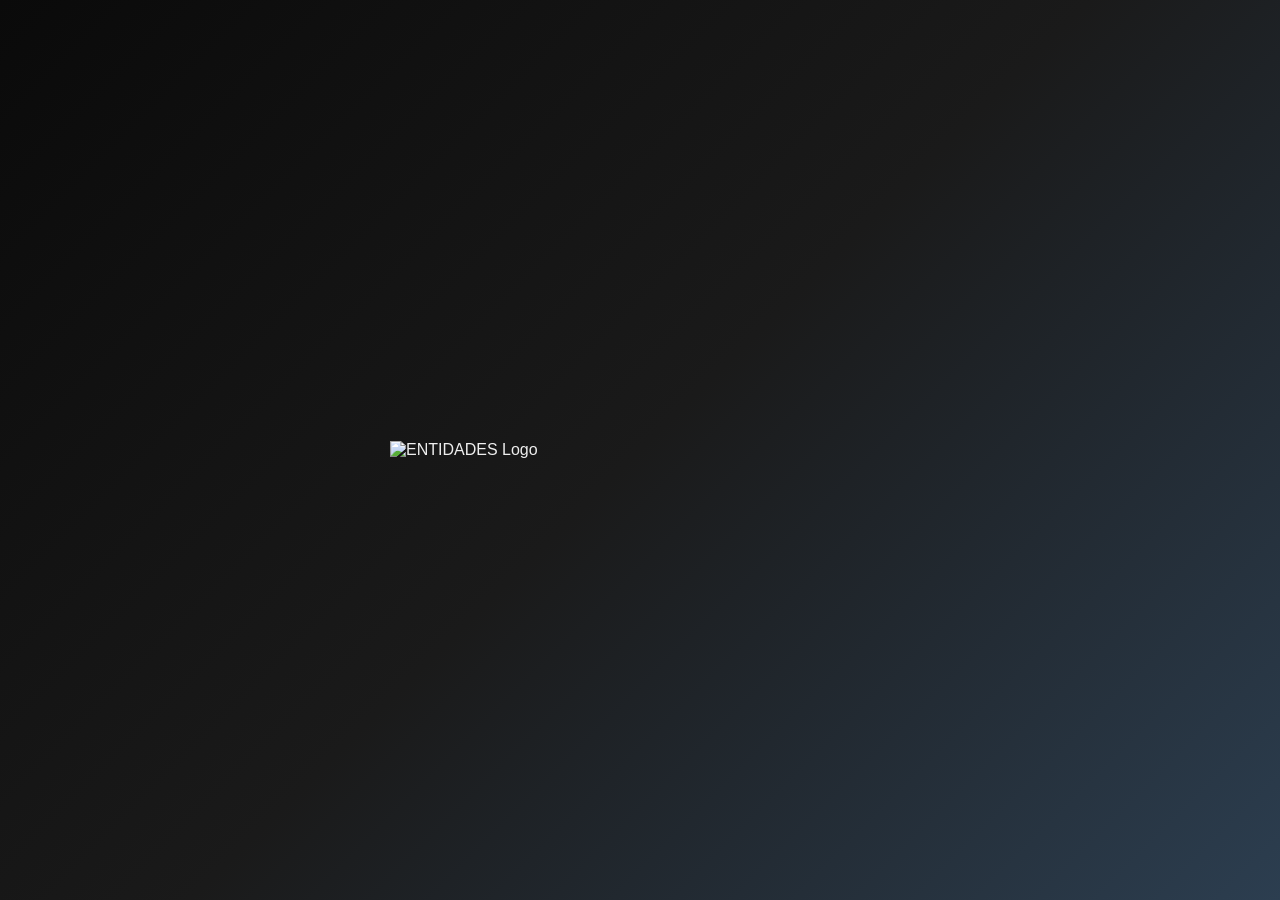
==== commit c1dc2719: "Add files via upload" ====
--- a/index.html
+++ b/index.html
@@ -5,7 +5,2144 @@
     <meta name="viewport" content="width=device-width, initial-scale=1.0, maximum-scale=1.0, user-scalable=no">
     <meta name="apple-mobile-web-app-capable" content="yes">
     <title>ENTIDADES: Confronto de Lendas - V9.0</title>
-    <link rel="stylesheet" href="style.css">
+    <style>
+        /* ================= RESET & VARIÁVEIS ================= */
+        :root {
+            --tile-size: 55px;
+            --gap: 4px;
+            --step: 59px;
+            --color-primary: #d35400;
+            --color-secondary: #2c3e50;
+            --color-bg: #1a1a1a;
+            --color-text: #eee;
+            --color-accent: #f1c40f;
+        }
+        
+        @media (max-width: 600px) {
+            :root {
+                --tile-size: 42px;
+                --gap: 2px;
+                --step: 44px;
+            }
+        }
+        
+        * {
+            margin: 0;
+            padding: 0;
+            box-sizing: border-box;
+        }
+        
+        body {
+            font-family: 'Segoe UI', sans-serif;
+            background-color: var(--color-bg);
+            color: var(--color-text);
+            overflow-x: hidden;
+            touch-action: manipulation;
+        }
+        
+        /* ================= INTRO ANIMATION ================= */
+        #introScreen {
+            position: fixed;
+            top: 0;
+            left: 0;
+            width: 100%;
+            height: 100%;
+            background: linear-gradient(135deg, #0a0a0a 0%, #1a1a1a 50%, #2c3e50 100%);
+            display: flex;
+            justify-content: center;
+            align-items: center;
+            z-index: 10001;
+            opacity: 1;
+            transition: opacity 0.8s ease;
+        }
+        
+        .intro-logo {
+            width: 80%;
+            max-width: 500px;
+            filter: drop-shadow(0 0 0 rgba(241, 196, 15, 0));
+            animation: 
+                logoFloat 3s ease-in-out infinite,
+                logoGlow 2s ease-in-out infinite alternate,
+                logoEntrance 1.5s ease-out forwards;
+        }
+        
+        @keyframes logoEntrance {
+            0% {
+                transform: translateY(100px) scale(0.8);
+                opacity: 0;
+                filter: blur(10px);
+            }
+            60% {
+                transform: translateY(-20px) scale(1.05);
+                opacity: 1;
+                filter: blur(0);
+            }
+            100% {
+                transform: translateY(0) scale(1);
+                opacity: 1;
+                filter: blur(0);
+            }
+        }
+        
+        @keyframes logoFloat {
+            0%, 100% { transform: translateY(0); }
+            50% { transform: translateY(-15px); }
+        }
+        
+        @keyframes logoGlow {
+            0% { filter: drop-shadow(0 0 10px rgba(241, 196, 15, 0.3)); }
+            100% { filter: drop-shadow(0 0 25px rgba(241, 196, 15, 0.7)); }
+        }
+        
+        /* ================= TELA DE TÍTULO ================= */
+        #titleScreen {
+            position: fixed;
+            top: 0;
+            left: 0;
+            width: 100%;
+            height: 100%;
+            background: linear-gradient(135deg, #0a0a0a 0%, #1a1a1a 50%, #2c3e50 100%);
+            display: none;
+            flex-direction: column;
+            justify-content: center;
+            align-items: center;
+            z-index: 10000;
+            transition: opacity 0.5s ease;
+        }
+        
+        .title-logo-image {
+            width: 180px;
+            height: auto;
+            margin-bottom: 10px;
+            filter: drop-shadow(0 0 15px rgba(241, 196, 15, 0.5));
+            animation: logoFloat 3s ease-in-out infinite;
+        }
+        
+        .title-logo {
+            font-size: 2.8rem;
+            color: var(--color-accent);
+            text-shadow: 0 0 20px rgba(241, 196, 15, 0.7);
+            margin-bottom: 0.5rem;
+            text-align: center;
+        }
+        
+        .title-subtitle {
+            font-size: 1.2rem;
+            color: #aaa;
+            margin-bottom: 3rem;
+            text-align: center;
+        }
+        
+        .title-buttons {
+            display: flex;
+            flex-direction: column;
+            gap: 15px;
+            width: 90%;
+            max-width: 300px;
+        }
+        
+        .title-btn {
+            padding: 18px 25px;
+            background: linear-gradient(135deg, var(--color-primary), #e67e22);
+            color: white;
+            border: none;
+            border-radius: 12px;
+            font-size: 1.2rem;
+            font-weight: bold;
+            cursor: pointer;
+            transition: all 0.3s ease;
+            text-align: center;
+            box-shadow: 0 5px 15px rgba(0,0,0,0.3);
+        }
+        
+        .title-btn:hover {
+            transform: translateY(-3px);
+            box-shadow: 0 8px 20px rgba(0,0,0,0.4);
+            background: linear-gradient(135deg, #e67e22, #f39c12);
+        }
+        
+        .title-btn.secondary {
+            background: linear-gradient(135deg, #2c3e50, #34495e);
+        }
+        
+        .title-btn.secondary:hover {
+            background: linear-gradient(135deg, #34495e, #4a6b8a);
+        }
+        
+        .version-tag {
+            position: absolute;
+            bottom: 20px;
+            right: 20px;
+            font-size: 0.8rem;
+            color: #666;
+        }
+        
+        /* ================= CONFIGURAÇÕES ================= */
+        #configScreen {
+            position: fixed;
+            top: 0;
+            left: 0;
+            width: 100%;
+            height: 100%;
+            background: rgba(0,0,0,0.95);
+            z-index: 9000;
+            display: none;
+            overflow-y: auto;
+            padding: 20px;
+        }
+        
+        .config-container {
+            background: var(--color-secondary);
+            max-width: 800px;
+            margin: 30px auto;
+            padding: 30px;
+            border-radius: 15px;
+            border: 2px solid #444;
+            box-shadow: 0 10px 30px rgba(0,0,0,0.5);
+        }
+        
+        .config-header {
+            display: flex;
+            justify-content: space-between;
+            align-items: center;
+            margin-bottom: 30px;
+            padding-bottom: 15px;
+            border-bottom: 2px solid #444;
+        }
+        
+        .config-title {
+            color: var(--color-accent);
+            font-size: 1.8rem;
+        }
+        
+        .config-close {
+            background: #e74c3c;
+            color: white;
+            border: none;
+            padding: 10px 20px;
+            border-radius: 6px;
+            cursor: pointer;
+            font-weight: bold;
+        }
+        
+        .config-section {
+            background: rgba(0,0,0,0.3);
+            padding: 20px;
+            border-radius: 10px;
+            margin-bottom: 25px;
+            border-left: 4px solid var(--color-primary);
+        }
+        
+        .section-title {
+            color: var(--color-accent);
+            margin-bottom: 15px;
+            font-size: 1.3rem;
+        }
+        
+        .config-grid {
+            display: grid;
+            grid-template-columns: repeat(auto-fit, minmax(250px, 1fr));
+            gap: 20px;
+        }
+        
+        .config-item {
+            display: flex;
+            flex-direction: column;
+            gap: 8px;
+        }
+        
+        .config-label {
+            color: #ccc;
+            font-size: 0.9rem;
+        }
+        
+        .config-input {
+            padding: 10px;
+            background: #1a1a1a;
+            color: #0f0;
+            border: 1px solid #555;
+            border-radius: 5px;
+            text-align: center;
+            font-size: 1rem;
+        }
+        
+        .config-select {
+            padding: 10px;
+            background: #1a1a1a;
+            color: white;
+            border: 1px solid #555;
+            border-radius: 5px;
+            font-size: 1rem;
+        }
+        
+        .slider-container {
+            display: flex;
+            align-items: center;
+            gap: 15px;
+        }
+        
+        .config-slider {
+            flex: 1;
+            -webkit-appearance: none;
+            height: 8px;
+            background: #1a1a1a;
+            border-radius: 4px;
+            outline: none;
+        }
+        
+        .config-slider::-webkit-slider-thumb {
+            -webkit-appearance: none;
+            width: 20px;
+            height: 20px;
+            background: var(--color-primary);
+            border-radius: 50%;
+            cursor: pointer;
+        }
+        
+        .config-value {
+            min-width: 40px;
+            text-align: center;
+            color: var(--color-accent);
+            font-weight: bold;
+        }
+        
+        .sound-toggle {
+            display: flex;
+            align-items: center;
+            gap: 15px;
+            padding: 10px;
+            background: rgba(0,0,0,0.5);
+            border-radius: 8px;
+        }
+        
+        .toggle-switch {
+            position: relative;
+            display: inline-block;
+            width: 50px;
+            height: 24px;
+        }
+        
+        .toggle-switch input {
+            opacity: 0;
+            width: 0;
+            height: 0;
+        }
+        
+        .toggle-slider {
+            position: absolute;
+            cursor: pointer;
+            top: 0;
+            left: 0;
+            right: 0;
+            bottom: 0;
+            background-color: #ccc;
+            transition: .4s;
+            border-radius: 34px;
+        }
+        
+        .toggle-slider:before {
+            position: absolute;
+            content: "";
+            height: 16px;
+            width: 16px;
+            left: 4px;
+            bottom: 4px;
+            background-color: white;
+            transition: .4s;
+            border-radius: 50%;
+        }
+        
+        input:checked + .toggle-slider {
+            background-color: #27ae60;
+        }
+        
+        input:checked + .toggle-slider:before {
+            transform: translateX(26px);
+        }
+        
+        .config-actions {
+            display: flex;
+            gap: 15px;
+            justify-content: center;
+            margin-top: 30px;
+            padding-top: 20px;
+            border-top: 1px solid #444;
+        }
+        
+        .action-btn {
+            padding: 12px 30px;
+            background: linear-gradient(135deg, #27ae60, #2ecc71);
+            color: white;
+            border: none;
+            border-radius: 8px;
+            cursor: pointer;
+            font-weight: bold;
+            font-size: 1rem;
+        }
+        
+        .action-btn.reset {
+            background: linear-gradient(135deg, #e74c3c, #c0392b);
+        }
+
+        /* ================= SELEÇÃO DE JOGADORES ================= */
+        #playersScreen {
+            position: fixed;
+            top: 0;
+            left: 0;
+            width: 100%;
+            height: 100%;
+            background: linear-gradient(135deg, #1a1a1a 0%, #2c3e50 100%);
+            z-index: 8500;
+            display: none;
+            overflow-y: auto;
+            padding: 20px;
+        }
+        
+        .players-container {
+            max-width: 1000px;
+            margin: 0 auto;
+            padding: 20px;
+        }
+        
+        .players-header {
+            text-align: center;
+            margin-bottom: 40px;
+        }
+        
+        .players-title {
+            color: var(--color-accent);
+            font-size: 2.5rem;
+            margin-bottom: 10px;
+            text-shadow: 0 0 10px rgba(241, 196, 15, 0.5);
+        }
+        
+        .players-subtitle {
+            color: #aaa;
+            font-size: 1.2rem;
+            max-width: 600px;
+            margin: 0 auto;
+        }
+        
+        .players-controls {
+            display: flex;
+            justify-content: center;
+            gap: 20px;
+            margin-bottom: 30px;
+            flex-wrap: wrap;
+        }
+        
+        .player-count-btn {
+            padding: 12px 25px;
+            background: #34495e;
+            color: white;
+            border: none;
+            border-radius: 8px;
+            cursor: pointer;
+            font-weight: bold;
+            font-size: 1.1rem;
+            transition: all 0.3s;
+            min-width: 100px;
+        }
+        
+        .player-count-btn:hover {
+            background: #4a6b8a;
+        }
+        
+        .player-count-btn.active {
+            background: linear-gradient(135deg, var(--color-primary), #e67e22);
+            box-shadow: 0 0 15px rgba(231, 126, 34, 0.5);
+        }
+        
+        .players-grid {
+            display: grid;
+            grid-template-columns: repeat(auto-fit, minmax(300px, 1fr));
+            gap: 25px;
+            margin-bottom: 40px;
+        }
+        
+        .player-card {
+            background: rgba(44, 62, 80, 0.7);
+            border-radius: 15px;
+            padding: 25px;
+            border: 2px solid #444;
+            transition: all 0.3s ease;
+        }
+        
+        .player-card.active {
+            border-color: var(--color-primary);
+            background: rgba(231, 126, 34, 0.1);
+        }
+        
+        .player-card-header {
+            display: flex;
+            justify-content: space-between;
+            align-items: center;
+            margin-bottom: 20px;
+        }
+        
+        .player-number {
+            font-size: 1.5rem;
+            color: var(--color-accent);
+            font-weight: bold;
+        }
+        
+        .player-status {
+            padding: 5px 10px;
+            background: #27ae60;
+            color: white;
+            border-radius: 20px;
+            font-size: 0.8rem;
+        }
+        
+        .player-status.inactive {
+            background: #7f8c8d;
+        }
+        
+        .player-form {
+            display: flex;
+            flex-direction: column;
+            gap: 15px;
+        }
+        
+        .player-input {
+            padding: 12px;
+            background: #1a1a1a;
+            color: white;
+            border: 1px solid #555;
+            border-radius: 6px;
+            font-size: 1rem;
+            width: 100%;
+        }
+        
+        .player-select {
+            padding: 12px;
+            background: #1a1a1a;
+            color: white;
+            border: 1px solid #555;
+            border-radius: 6px;
+            font-size: 1rem;
+            width: 100%;
+        }
+        
+        .player-stats-preview {
+            background: rgba(0,0,0,0.3);
+            padding: 15px;
+            border-radius: 8px;
+            margin-top: 10px;
+        }
+        
+        .stat-row {
+            display: flex;
+            justify-content: space-between;
+            margin-bottom: 5px;
+            font-size: 0.9rem;
+        }
+        
+        .players-actions {
+            display: flex;
+            gap: 15px;
+            justify-content: center;
+            margin-top: 30px;
+        }
+        
+        .players-start-btn {
+            padding: 15px 40px;
+            background: linear-gradient(135deg, #27ae60, #2ecc71);
+            color: white;
+            border: none;
+            border-radius: 8px;
+            cursor: pointer;
+            font-weight: bold;
+            font-size: 1.2rem;
+        }
+        
+        .players-back-btn {
+            padding: 15px 40px;
+            background: #34495e;
+            color: white;
+            border: none;
+            border-radius: 8px;
+            cursor: pointer;
+            font-weight: bold;
+            font-size: 1.2rem;
+        }
+        
+        /* ================= SELEÇÃO DE MODO ================= */
+        #modeScreen {
+            position: fixed;
+            top: 0;
+            left: 0;
+            width: 100%;
+            height: 100%;
+            background: linear-gradient(135deg, #1a1a1a 0%, #2c3e50 100%);
+            z-index: 8000;
+            display: none;
+            overflow-y: auto;
+            padding: 20px;
+        }
+        
+        .mode-container {
+            max-width: 1000px;
+            margin: 0 auto;
+            padding: 20px;
+        }
+        
+        .mode-header {
+            text-align: center;
+            margin-bottom: 40px;
+        }
+        
+        .mode-title {
+            color: var(--color-accent);
+            font-size: 2.5rem;
+            margin-bottom: 10px;
+            text-shadow: 0 0 10px rgba(241, 196, 15, 0.5);
+        }
+        
+        .mode-subtitle {
+            color: #aaa;
+            font-size: 1.2rem;
+            max-width: 600px;
+            margin: 0 auto;
+        }
+        
+        .mode-grid {
+            display: grid;
+            grid-template-columns: repeat(auto-fit, minmax(280px, 1fr));
+            gap: 25px;
+            margin-bottom: 40px;
+        }
+        
+        .mode-card {
+            background: rgba(44, 62, 80, 0.7);
+            border-radius: 15px;
+            padding: 25px;
+            text-align: center;
+            border: 2px solid #444;
+            transition: all 0.3s ease;
+            cursor: pointer;
+        }
+        
+        .mode-card:hover {
+            transform: translateY(-5px);
+            border-color: var(--color-primary);
+            box-shadow: 0 10px 25px rgba(0,0,0,0.3);
+        }
+        
+        .mode-icon {
+            font-size: 3rem;
+            margin-bottom: 15px;
+            color: var(--color-accent);
+        }
+        
+        .mode-name {
+            color: white;
+            font-size: 1.5rem;
+            margin-bottom: 10px;
+        }
+        
+        .mode-desc {
+            color: #ccc;
+            font-size: 0.95rem;
+            line-height: 1.5;
+            margin-bottom: 20px;
+        }
+        
+        .mode-features {
+            text-align: left;
+            margin: 20px 0;
+            padding: 15px;
+            background: rgba(0,0,0,0.3);
+            border-radius: 8px;
+        }
+        
+        .feature-item {
+            color: #aaa;
+            font-size: 0.9rem;
+            margin-bottom: 8px;
+            display: flex;
+            align-items: center;
+            gap: 10px;
+        }
+        
+        .feature-item::before {
+            content: "✓";
+            color: #2ecc71;
+            font-weight: bold;
+        }
+        
+        .mode-select-btn {
+            padding: 12px 25px;
+            background: linear-gradient(135deg, var(--color-primary), #e67e22);
+            color: white;
+            border: none;
+            border-radius: 8px;
+            cursor: pointer;
+            font-weight: bold;
+            width: 100%;
+            margin-top: 15px;
+        }
+        
+        .mode-back {
+            text-align: center;
+            margin-top: 30px;
+        }
+        
+        .back-btn {
+            padding: 12px 30px;
+            background: #34495e;
+            color: white;
+            border: none;
+            border-radius: 8px;
+            cursor: pointer;
+            font-weight: bold;
+            font-size: 1rem;
+        }
+        
+        /* ================= TELA DE JOGO ================= */
+        #gameScreen {
+            display: none;
+            width: 100%;
+            min-height: 100vh;
+            background: var(--color-bg);
+        }
+        
+        /* Header do jogo */
+        .game-header {
+            background: rgba(44, 62, 80, 0.9);
+            padding: 15px 20px;
+            display: flex;
+            justify-content: space-between;
+            align-items: center;
+            border-bottom: 2px solid #444;
+            position: sticky;
+            top: 0;
+            z-index: 100;
+        }
+        
+        .game-title {
+            color: var(--color-accent);
+            font-size: 1.5rem;
+            font-weight: bold;
+        }
+        
+        .game-info {
+            display: flex;
+            gap: 20px;
+            align-items: center;
+        }
+        
+        .mode-indicator {
+            padding: 8px 15px;
+            background: rgba(231, 126, 34, 0.2);
+            border-radius: 20px;
+            border: 1px solid #e67e22;
+            color: #f39c12;
+            font-size: 0.9rem;
+        }
+        
+        .game-menu-btn {
+            padding: 8px 15px;
+            background: #34495e;
+            color: white;
+            border: none;
+            border-radius: 6px;
+            cursor: pointer;
+            font-weight: bold;
+        }
+        
+        /* Área principal do jogo */
+        .game-main {
+            display: flex;
+            gap: 20px;
+            padding: 20px;
+            align-items: flex-start;
+            justify-content: center;
+            flex-wrap: wrap;
+        }
+        
+        /* Painel esquerdo - Controles do jogador */
+        .player-panel {
+            background: var(--color-secondary);
+            padding: 20px;
+            border-radius: 12px;
+            border: 2px solid #444;
+            width: 100%;
+            max-width: 280px;
+            min-width: 250px;
+        }
+        
+        .turn-indicator {
+            text-align: center;
+            padding: 12px;
+            background: #8e44ad;
+            color: white;
+            border-radius: 8px;
+            margin-bottom: 20px;
+            font-weight: bold;
+            border: 2px solid transparent;
+            transition: all 0.3s;
+        }
+        
+        .turn-indicator.active {
+            border-color: gold;
+            box-shadow: 0 0 15px rgba(255,215,0,0.4);
+            animation: pulseTurn 1s infinite alternate;
+        }
+        
+        @keyframes pulseTurn {
+            from { box-shadow: 0 0 10px rgba(255,215,0,0.4); }
+            to { box-shadow: 0 0 20px rgba(255,215,0,0.6); }
+        }
+        
+        .player-info {
+            margin-bottom: 20px;
+        }
+        
+        .player-name {
+            width: 100%;
+            padding: 12px;
+            background: #1a1a1a;
+            color: white;
+            border: 1px solid #555;
+            border-radius: 6px;
+            margin-bottom: 10px;
+            font-size: 1rem;
+        }
+        
+        .player-class {
+            width: 100%;
+            padding: 12px;
+            background: #1a1a1a;
+            color: white;
+            border: 1px solid #555;
+            border-radius: 6px;
+            margin-bottom: 10px;
+            font-size: 1rem;
+        }
+        
+        .player-stats {
+            background: rgba(0,0,0,0.3);
+            padding: 15px;
+            border-radius: 8px;
+            text-align: center;
+            margin-bottom: 15px;
+        }
+        
+        .element-display {
+            display: inline-block;
+            padding: 8px 15px;
+            border-radius: 20px;
+            font-weight: bold;
+            text-transform: uppercase;
+            margin-bottom: 10px;
+            color: white;
+        }
+        
+        .hp-display {
+            font-size: 1.1rem;
+            margin: 10px 0;
+        }
+        
+        .atk-display {
+            font-size: 1rem;
+            color: #e74c3c;
+        }
+        
+        .title-bonus-badge {
+            display: inline-block;
+            padding: 4px 10px;
+            background: rgba(46, 204, 113, 0.2);
+            color: #2ecc71;
+            border-radius: 12px;
+            font-size: 0.8rem;
+            margin-top: 5px;
+            border: 1px solid #2ecc71;
+        }
+        
+        .action-buttons {
+            display: flex;
+            flex-direction: column;
+            gap: 10px;
+            margin-top: 20px;
+        }
+        
+        .skill-btn {
+            padding: 15px;
+            background: linear-gradient(135deg, #2980b9, #3498db);
+            color: white;
+            border: none;
+            border-radius: 8px;
+            font-weight: bold;
+            cursor: pointer;
+            font-size: 1rem;
+        }
+        
+        .skill-btn:disabled {
+            background: #444 !important;
+            color: #777 !important;
+            cursor: not-allowed;
+        }
+        
+        .play-btn {
+            padding: 18px;
+            background: linear-gradient(135deg, var(--color-primary), #e67e22);
+            color: white;
+            border: none;
+            border-radius: 8px;
+            font-weight: bold;
+            cursor: pointer;
+            font-size: 1.2rem;
+            margin-top: 5px;
+        }
+        
+        .play-btn:disabled {
+            background: #444 !important;
+            color: #777 !important;
+            cursor: not-allowed;
+        }
+        
+        /* Tabuleiro */
+        .board-wrapper {
+            position: relative;
+            width: calc((var(--tile-size) * 8) + (var(--gap) * 7));
+            height: calc((var(--tile-size) * 8) + (var(--gap) * 7));
+            background: #222;
+            padding: 8px;
+            border-radius: 12px;
+            border: 4px solid #333;
+            overflow: visible;
+            margin: 0 20px;
+        }
+        
+        .grid {
+            display: grid;
+            grid-template-columns: repeat(8, var(--tile-size));
+            gap: var(--gap);
+            position: relative;
+            z-index: 2;
+        }
+        
+        .tile {
+            width: var(--tile-size);
+            height: var(--tile-size);
+            cursor: pointer;
+            border-radius: 4px;
+            transition: background 0.2s;
+            position: relative;
+            display: flex;
+            align-items: center;
+            justify-content: center;
+        }
+        
+        .tile.selected {
+            border: 2px solid white;
+            transform: scale(0.85);
+            box-shadow: inset 0 0 10px #fff;
+            z-index: 5;
+        }
+        
+        .tile.bravely-ready {
+            border: 3px solid gold !important;
+            animation: goldPulse 0.5s infinite alternate;
+            z-index: 6;
+        }
+        
+        .tile.skill-mode {
+            animation: pulseSkill 1s infinite;
+            border: 2px solid gold;
+            z-index: 20;
+        }
+        
+        @keyframes goldPulse {
+            from { box-shadow: 0 0 5px gold; }
+            to { box-shadow: 0 0 20px gold; }
+        }
+        
+        .bg-FOGO { background: linear-gradient(135deg, #e74c3c, #c0392b); } 
+        .bg-AGUA { background: linear-gradient(135deg, #3498db, #2980b9); }
+        .bg-TERRA { background: linear-gradient(135deg, #27ae60, #1e8449); } 
+        .bg-AR { background: linear-gradient(135deg, #f1c40f, #f39c12); }
+        
+        /* Painel direito - Info do Boss/Log */
+        .boss-panel {
+            background: var(--color-secondary);
+            padding: 20px;
+            border-radius: 12px;
+            border: 2px solid #444;
+            width: 100%;
+            max-width: 300px;
+            min-width: 250px;
+        }
+        
+        .boss-indicator {
+            text-align: center;
+            padding: 12px;
+            background: #c0392b;
+            color: white;
+            border-radius: 8px;
+            margin-bottom: 20px;
+            font-weight: bold;
+            border: 2px solid transparent;
+        }
+        
+        .boss-indicator.active {
+            border-color: #ff3333;
+            box-shadow: 0 0 15px rgba(255,51,51,0.4);
+        }
+        
+        .boss-stats {
+            background: rgba(192, 57, 43, 0.1);
+            padding: 15px;
+            border-radius: 8px;
+            text-align: center;
+            margin-bottom: 20px;
+        }
+        
+        .boss-name {
+            color: #ff3333;
+            font-size: 1.3rem;
+            margin-bottom: 10px;
+        }
+        
+        .boss-hp {
+            font-size: 1.1rem;
+            margin: 10px 0;
+        }
+        
+        .log {
+            width: 100%;
+            height: 250px;
+            background: #000;
+            color: #0f0;
+            font-family: monospace;
+            font-size: 0.9rem;
+            padding: 12px;
+            overflow-y: auto;
+            border-radius: 8px;
+            border: 1px solid #333;
+            line-height: 1.4;
+        }
+        
+        .log-entry {
+            margin-bottom: 5px;
+            padding-bottom: 5px;
+            border-bottom: 1px solid rgba(0, 255, 0, 0.1);
+        }
+        
+        /* ================= EFEITOS VISUAIS COM FLIP CORRIGIDO ================= */
+        .token {
+            position: absolute;
+            width: var(--tile-size);
+            height: var(--tile-size);
+            z-index: 100;
+            transition: all 0.3s ease-in-out;
+            pointer-events: none;
+            display: flex;
+            flex-direction: column;
+            justify-content: center;
+            align-items: center;
+        }
+        
+        .p-hue-0 { filter: hue-rotate(0deg); }
+        .p-hue-1 { filter: hue-rotate(90deg); }
+        .p-hue-2 { filter: hue-rotate(180deg); }
+        .p-hue-3 { filter: hue-rotate(270deg); }
+        
+        .token img {
+            width: 140%;
+            height: 140%;
+            object-fit: contain;
+            transform-origin: center;
+        }
+        
+        /* Animação de respiração para sprites normais (olhando para direita) */
+        .token img.normal {
+            animation: breatheNormal 2s infinite ease-in-out;
+        }
+        
+        /* Animação de respiração para sprites virados (olhando para esquerda) */
+        .token img.flipped {
+            animation: breatheFlipped 2s infinite ease-in-out;
+        }
+        
+        @keyframes breatheNormal {
+            0%, 100% { 
+                transform: scale(1) translateY(0); 
+            }
+            50% { 
+                transform: scale(1.1) translateY(-4px); 
+            }
+        }
+        
+        @keyframes breatheFlipped {
+            0%, 100% { 
+                transform: scale(-1, 1) translateY(0); 
+            }
+            50% { 
+                transform: scale(-1.1, 1.1) translateY(-4px); 
+            }
+        }
+        
+        /* Animação de respiração para boss IARA (que já olha para esquerda) */
+        .token img.iara-normal {
+            animation: breatheIaraNormal 2s infinite ease-in-out;
+        }
+        
+        @keyframes breatheIaraNormal {
+            0%, 100% { 
+                transform: scale(-1, 1) translateY(0); 
+            }
+            50% { 
+                transform: scale(-1.1, 1.1) translateY(-4px); 
+            }
+        }
+        
+        /* Animação de respiração para boss IARA virada (olhando para direita) */
+        .token img.iara-flipped {
+            animation: breatheIaraFlipped 2s infinite ease-in-out;
+        }
+        
+        @keyframes breatheIaraFlipped {
+            0%, 100% { 
+                transform: scale(1, 1) translateY(0); 
+            }
+            50% { 
+                transform: scale(1.1) translateY(-4px); 
+            }
+        }
+        
+        .hp-container {
+            position: absolute;
+            top: -12px;
+            width: 80%;
+            height: 6px;
+            background: rgba(0,0,0,0.5);
+            border: 1px solid #000;
+            border-radius: 3px;
+            overflow: hidden;
+        }
+        
+        .hp-bar {
+            height: 100%;
+            background: #2ecc71;
+            transition: width 0.3s ease, background 0.3s ease;
+        }
+        
+        .amulet-img {
+            width: 80%;
+            height: 80%;
+            object-fit: contain;
+            pointer-events: none;
+            position: absolute;
+            filter: drop-shadow(0 0 3px black);
+        }
+        
+        .dmg-float, .heal-float {
+            position: absolute;
+            font-size: 28px;
+            font-weight: bold;
+            pointer-events: none;
+            z-index: 600;
+            text-shadow: 2px 2px 0 #000;
+            animation: floatUpGrow 1.2s ease-out forwards;
+        }
+        
+        .dmg-float { color: #ff3333; }
+        .heal-float { color: #33ff33; }
+        
+        @keyframes floatUpGrow {
+            0% { opacity: 0; transform: translateY(0) scale(0.5); }
+            30% { opacity: 1; transform: translateY(-40px) scale(1.3); }
+            100% { opacity: 0; transform: translateY(-100px) scale(1.6); }
+        }
+        
+        /* Efeitos de habilidade - ANIMAÇÃO DO BOITATÁ CORRIGIDA */
+        .fire-column {
+            position: absolute;
+            width: var(--tile-size); /* Largura completa do tile */
+            height: 100%;
+            background: linear-gradient(to bottom, #ff3300, #ff9900, #ff3300);
+            border-radius: 6px;
+            animation: fireColumnAnim 1.5s ease-out;
+            z-index: 50;
+            box-shadow: 0 0 25px #ff3300;
+        }
+        
+        @keyframes fireColumnAnim {
+            0% { opacity: 0; transform: scaleY(0); }
+            20% { opacity: 1; transform: scaleY(1); }
+            80% { opacity: 1; transform: scaleY(1); }
+            100% { opacity: 0; transform: scaleY(0); }
+        }
+        
+        .fire-row {
+            position: absolute;
+            height: var(--tile-size); /* Altura completa do tile */
+            width: 100%;
+            background: linear-gradient(to right, #ff3300, #ff9900, #ff3300);
+            border-radius: 6px;
+            animation: fireRowAnim 1.5s ease-out;
+            z-index: 50;
+            box-shadow: 0 0 25px #ff3300;
+        }
+        
+        @keyframes fireRowAnim {
+            0% { opacity: 0; transform: scaleX(0); }
+            20% { opacity: 1; transform: scaleX(1); }
+            80% { opacity: 1; transform: scaleX(1); }
+            100% { opacity: 0; transform: scaleX(0); }
+        }
+        
+        .flare-fx {
+            position: absolute;
+            width: var(--tile-size);
+            height: var(--tile-size);
+            background: radial-gradient(circle, #ff3300, #ff9900, transparent);
+            border-radius: 50%;
+            animation: flareAnim 0.6s ease-out;
+            z-index: 50;
+            box-shadow: 0 0 20px #ff3300;
+        }
+        
+        @keyframes flareAnim {
+            0% { transform: scale(0); opacity: 0; }
+            50% { transform: scale(1.5); opacity: 1; }
+            100% { transform: scale(0); opacity: 0; }
+        }
+        
+        .bite-fx {
+            position: absolute;
+            animation: biteAnim 0.7s forwards;
+            z-index: 50;
+            filter: drop-shadow(0 0 5px #000);
+        }
+        
+        @keyframes biteAnim {
+            0% { transform: scale(0.5) rotate(0deg); opacity: 0; }
+            50% { transform: scale(1.2) rotate(180deg); opacity: 1; }
+            100% { transform: scale(1) rotate(360deg); opacity: 0; }
+        }
+        
+        .rock-projectile {
+            position: absolute;
+            transition: all 0.5s ease-out;
+            z-index: 50;
+            filter: drop-shadow(0 0 3px #000);
+        }
+        
+        .tsunami-fx {
+            position: absolute;
+            top: 0;
+            left: 0;
+            right: 0;
+            bottom: 0;
+            background: linear-gradient(90deg, 
+                rgba(52, 152, 219, 0) 0%,
+                rgba(52, 152, 219, 0.8) 50%,
+                rgba(52, 152, 219, 0) 100%);
+            animation: tsunamiAnim 1.2s ease-out;
+            z-index: 40;
+        }
+        
+        @keyframes tsunamiAnim {
+            0% { transform: translateX(-100%); opacity: 0; }
+            50% { opacity: 1; }
+            100% { transform: translateX(100%); opacity: 0; }
+        }
+        
+        /* ================= NOVOS EFEITOS VISUAIS ================= */
+        /* Efeito de vórtice melhorado - mais rápido para SACI */
+        .vortex-fx {
+            position: absolute;
+            animation: vortexAnimEnhanced 0.3s linear infinite;
+            z-index: 50;
+            filter: drop-shadow(0 0 12px #3498db) brightness(1.3);
+        }
+        
+        @keyframes vortexAnimEnhanced {
+            0% { transform: rotate(0deg) scale(1); opacity: 1; }
+            50% { transform: rotate(180deg) scale(1.3); opacity: 0.9; }
+            100% { transform: rotate(360deg) scale(1); opacity: 1; }
+        }
+        
+        /* Efeito de pororoca - onda redonda do centro para as bordas */
+        .pororoca-fx {
+            position: absolute;
+            top: 50%;
+            left: 50%;
+            transform: translate(-50%, -50%);
+            width: 0;
+            height: 0;
+            border-radius: 50%;
+            background: radial-gradient(circle, 
+                rgba(52, 152, 219, 0.9) 0%,
+                rgba(52, 152, 219, 0.7) 20%,
+                rgba(52, 152, 219, 0.5) 40%,
+                rgba(52, 152, 219, 0.3) 60%,
+                rgba(52, 152, 219, 0.1) 80%,
+                transparent 100%);
+            animation: pororocaAnim 1.5s ease-out forwards;
+            z-index: 40;
+            box-shadow: 
+                0 0 30px rgba(52, 152, 219, 0.7),
+                0 0 60px rgba(52, 152, 219, 0.4);
+        }
+        
+        @keyframes pororocaAnim {
+            0% { 
+                width: 0; 
+                height: 0; 
+                opacity: 1; 
+            }
+            100% { 
+                width: calc(var(--tile-size) * 10); /* Cobre todo o tabuleiro */
+                height: calc(var(--tile-size) * 10);
+                opacity: 0;
+            }
+        }
+        
+        /* Efeito de jato d'água em cruz - melhorado para mostrar linha e coluna */
+        .water-cross-fx {
+            position: absolute;
+            background: linear-gradient(0deg, 
+                transparent, 
+                rgba(255, 255, 255, 0.9), 
+                rgba(52, 152, 219, 1), 
+                rgba(255, 255, 255, 0.9), 
+                transparent);
+            animation: waterCrossAnim 0.8s ease-out;
+            z-index: 50;
+            box-shadow: 0 0 20px rgba(52, 152, 219, 0.8);
+            border-radius: 4px;
+        }
+        
+        .water-cross-fx.vertical {
+            width: var(--tile-size);
+            height: 100%;
+            left: calc(var(--tile-size) * 3.5 + var(--gap) * 3.5); /* Centro do tabuleiro */
+        }
+        
+        .water-cross-fx.horizontal {
+            height: var(--tile-size);
+            width: 100%;
+            top: calc(var(--tile-size) * 3.5 + var(--gap) * 3.5); /* Centro do tabuleiro */
+        }
+        
+        @keyframes waterCrossAnim {
+            0% { 
+                opacity: 0;
+                transform: scaleY(0.1);
+            }
+            30% { 
+                opacity: 1;
+                transform: scaleY(1);
+            }
+            70% { 
+                opacity: 1;
+                transform: scaleY(1);
+            }
+            100% { 
+                opacity: 0;
+                transform: scaleY(0.1);
+            }
+        }
+        
+        /* Efeito de onda circular para a pororoca */
+        .circular-wave-fx {
+            position: absolute;
+            top: 50%;
+            left: 50%;
+            transform: translate(-50%, -50%);
+            width: 0;
+            height: 0;
+            border-radius: 50%;
+            border: 3px solid rgba(52, 152, 219, 0.7);
+            animation: circularWaveAnim 1.2s ease-out forwards;
+            z-index: 45;
+        }
+        
+        @keyframes circularWaveAnim {
+            0% { 
+                width: 0; 
+                height: 0; 
+                opacity: 1; 
+                border-width: 3px;
+            }
+            100% { 
+                width: calc(var(--tile-size) * 10);
+                height: calc(var(--tile-size) * 10);
+                opacity: 0;
+                border-width: 1px;
+            }
+        }
+        
+        .water-jet-fx {
+            position: absolute;
+            animation: waterJetAnim 0.6s ease-out;
+            z-index: 50;
+        }
+        
+        @keyframes waterJetAnim {
+            0% { opacity: 0; }
+            50% { opacity: 1; }
+            100% { opacity: 0; }
+        }
+        
+        .sword-fx {
+            position: absolute;
+            width: var(--tile-size);
+            height: var(--tile-size);
+            animation: swordAnim 0.4s ease-out;
+            z-index: 50;
+            filter: drop-shadow(0 0 5px #000);
+        }
+        
+        @keyframes swordAnim {
+            0% { transform: scale(0) rotate(0deg); opacity: 0; }
+            50% { transform: scale(1.5) rotate(180deg); opacity: 1; }
+            100% { transform: scale(1) rotate(360deg); opacity: 0; }
+        }
+        
+        .projectile {
+            position: absolute;
+            width: var(--tile-size);
+            height: var(--tile-size);
+            transition: all 0.3s ease-out;
+            z-index: 50;
+            filter: drop-shadow(0 0 3px #000);
+        }
+        
+        .arrow-fx {
+            position: absolute;
+            width: 30px;
+            height: 30px;
+            background: url('https://cdn-icons-png.flaticon.com/512/95/95460.png') center/contain no-repeat;
+            z-index: 50;
+            filter: drop-shadow(0 0 3px #000) hue-rotate(90deg);
+        }
+        
+        /* ================= NOVO: ANIMAÇÃO DO BRAVELY CHAIN ================= */
+        .bravely-animation-overlay {
+            position: absolute;
+            top: 0;
+            left: 0;
+            width: 100%;
+            height: 100%;
+            background: rgba(0,0,0,0.7);
+            z-index: 9999;
+            display: flex;
+            justify-content: center;
+            align-items: center;
+            pointer-events: none;
+        }
+        
+        .bravely-animation-gif {
+            max-width: 500px;
+            max-height: 500px;
+            width: 80%;
+            height: auto;
+            border-radius: 15px;
+            box-shadow: 0 0 50px rgba(255, 215, 0, 0.5);
+            animation: bravelyPulse 0.5s ease-in-out 3;
+        }
+        
+        @keyframes bravelyPulse {
+            0%, 100% { transform: scale(1); }
+            50% { transform: scale(1.05); }
+        }
+        
+        /* ================= NOVOS EFEITOS PARA OS NOVOS BOSSES ================= */
+        .fireball-fx {
+            position: absolute;
+            width: var(--tile-size);
+            height: var(--tile-size);
+            animation: fireballAnim 0.8s ease-out;
+            z-index: 50;
+            filter: drop-shadow(0 0 10px #ff3300);
+        }
+        
+        @keyframes fireballAnim {
+            0% { transform: scale(0.5) rotate(0deg); opacity: 0; }
+            50% { transform: scale(1.2) rotate(180deg); opacity: 1; }
+            100% { transform: scale(1) rotate(360deg); opacity: 0; }
+        }
+        
+        .claw-spin-fx {
+            position: absolute;
+            width: calc(var(--tile-size) * 3);
+            height: calc(var(--tile-size) * 3);
+            animation: clawSpinAnim 1s linear;
+            z-index: 50;
+            filter: drop-shadow(0 0 8px #ff3300);
+        }
+        
+        @keyframes clawSpinAnim {
+            0% { transform: rotate(0deg) scale(0.5); opacity: 0; }
+            50% { transform: rotate(180deg) scale(1.2); opacity: 1; }
+            100% { transform: rotate(360deg) scale(1); opacity: 0; }
+        }
+        
+        .potion-fx {
+            position: absolute;
+            width: var(--tile-size);
+            height: var(--tile-size);
+            animation: potionAnim 0.6s ease-out;
+            z-index: 50;
+            filter: drop-shadow(0 0 8px #9b59b6);
+        }
+        
+        @keyframes potionAnim {
+            0% { transform: scale(0) rotate(0deg); opacity: 0; }
+            50% { transform: scale(1.3) rotate(180deg); opacity: 1; }
+            100% { transform: scale(1) rotate(360deg); opacity: 0; }
+        }
+        
+        .poison-gas-fx {
+            position: absolute;
+            width: calc(var(--tile-size) * 1.5);
+            height: calc(var(--tile-size) * 1.5);
+            background: radial-gradient(circle, #27ae60, #2ecc71, transparent);
+            border-radius: 50%;
+            animation: poisonGasAnim 1.2s ease-out;
+            z-index: 50;
+            box-shadow: 0 0 15px #27ae60;
+        }
+        
+        @keyframes poisonGasAnim {
+            0% { transform: scale(0); opacity: 0; }
+            50% { transform: scale(1.5); opacity: 0.8; }
+            100% { transform: scale(2); opacity: 0; }
+        }
+        
+        .earthquake-fx {
+            position: absolute;
+            top: 0;
+            left: 0;
+            width: 100%;
+            height: 100%;
+            animation: earthquakeAnim 0.8s ease-out;
+            z-index: 40;
+        }
+        
+        @keyframes earthquakeAnim {
+            0%, 100% { transform: translateX(0); }
+            10%, 30%, 50%, 70%, 90% { transform: translateX(-5px); }
+            20%, 40%, 60%, 80% { transform: translateX(5px); }
+        }
+        
+        /* ================= MODAIS ================= */
+        #gameOverlay {
+            position: fixed;
+            top: 0;
+            left: 0;
+            width: 100%;
+            height: 100%;
+            background: rgba(0,0,0,0.85);
+            display: none;
+            flex-direction: column;
+            justify-content: center;
+            align-items: center;
+            z-index: 1000;
+        }
+        
+        #rankingModal, #titlesModal, #bestiaryModal {
+            display: none;
+            position: fixed;
+            top: 0;
+            left: 0;
+            width: 100%;
+            height: 100%;
+            background: rgba(0,0,0,0.95);
+            z-index: 10000;
+            overflow-y: auto;
+        }
+        
+        /* Modal de Títulos Melhorado */
+        .titles-content {
+            background: #111;
+            color: #fff;
+            width: 90%;
+            max-width: 900px;
+            margin: 30px auto;
+            padding: 20px;
+            border-radius: 10px;
+            border: 2px solid #333;
+            position: relative;
+        }
+        
+        .title-tabs {
+            display: flex;
+            gap: 10px;
+            margin-bottom: 20px;
+            flex-wrap: wrap;
+        }
+        
+        .title-tab-btn {
+            padding: 8px 15px;
+            background: #2c3e50;
+            color: white;
+            border: none;
+            border-radius: 6px;
+            cursor: pointer;
+            font-size: 0.9rem;
+            transition: all 0.3s;
+        }
+        
+        .title-tab-btn:hover {
+            background: #34495e;
+        }
+        
+        .title-tab-active {
+            background: #e67e22;
+            font-weight: bold;
+        }
+        
+        .title-tab-active:hover {
+            background: #e67e22;
+        }
+        
+        .title-header-info {
+            display: flex;
+            align-items: center;
+            gap: 20px;
+            margin-bottom: 20px;
+            padding-bottom: 15px;
+            border-bottom: 1px solid #444;
+        }
+        
+        .title-progress {
+            background: rgba(0,0,0,0.3);
+            padding: 10px;
+            border-radius: 8px;
+            flex: 1;
+        }
+        
+        .progress-bar-container {
+            background: #2c3e50;
+            height: 8px;
+            border-radius: 4px;
+            margin-top: 5px;
+            overflow: hidden;
+        }
+        
+        .progress-bar-fill {
+            height: 100%;
+            background: linear-gradient(90deg, #27ae60, #2ecc71);
+            width: 0%;
+            transition: width 0.5s ease;
+        }
+        
+        .title-cards-grid {
+            display: grid;
+            grid-template-columns: repeat(auto-fill, minmax(280px, 1fr));
+            gap: 15px;
+            max-height: 500px;
+            overflow-y: auto;
+            padding: 10px;
+        }
+        
+        .title-card {
+            background: #1a1a1a;
+            border-radius: 8px;
+            padding: 15px;
+            border: 2px solid #444;
+            transition: all 0.3s;
+        }
+        
+        .title-card.unlocked {
+            border-color: #2ecc71;
+            background: rgba(46, 204, 113, 0.05);
+        }
+        
+        .title-card.unlocked:hover {
+            border-color: #27ae60;
+            transform: translateY(-3px);
+            cursor: pointer;
+        }
+        
+        .title-card.locked {
+            opacity: 0.7;
+            border-color: #7f8c8d;
+        }
+        
+        .title-card.epic {
+            border-color: #9b59b6;
+            background: rgba(155, 89, 182, 0.05);
+        }
+        
+        .title-header {
+            display: flex;
+            justify-content: space-between;
+            align-items: center;
+            margin-bottom: 10px;
+        }
+        
+        .title-name {
+            font-weight: bold;
+            font-size: 1.1rem;
+            color: #f1c40f;
+        }
+        
+        .title-icon {
+            font-size: 1.2rem;
+        }
+        
+        .title-description {
+            font-size: 0.9rem;
+            color: #ccc;
+            margin-bottom: 10px;
+        }
+        
+        .title-bonus {
+            font-size: 0.85rem;
+            color: #2ecc71;
+            background: rgba(46, 204, 113, 0.1);
+            padding: 5px 10px;
+            border-radius: 4px;
+            margin-bottom: 10px;
+        }
+        
+        .title-requirement {
+            margin-top: 10px;
+        }
+        
+        .progress-bar {
+            background: #2c3e50;
+            height: 6px;
+            border-radius: 3px;
+            overflow: hidden;
+        }
+        
+        .progress-fill {
+            height: 100%;
+            background: linear-gradient(90deg, #3498db, #2980b9);
+            width: 0%;
+            transition: width 0.3s;
+        }
+        
+        /* Modal de Bestiário */
+        .bestiary-content {
+            background: #111;
+            color: #fff;
+            width: 90%;
+            max-width: 900px;
+            margin: 30px auto;
+            padding: 20px;
+            border-radius: 10px;
+            border: 2px solid #333;
+        }
+        
+        .bestiary-header {
+            color: #f1c40f;
+            font-size: 24px;
+            margin-bottom: 10px;
+            text-align: center;
+        }
+        
+        .bestiary-description {
+            color: #aaa;
+            text-align: center;
+            margin-bottom: 30px;
+        }
+        
+        .bestiary-entry {
+            background: #1a1a1a;
+            border-radius: 8px;
+            padding: 20px;
+            margin-bottom: 20px;
+            border-left: 4px solid #e67e22;
+        }
+        
+        .bestiary-entry-content {
+            display: flex;
+            gap: 20px;
+            align-items: center;
+        }
+        
+        @media (max-width: 768px) {
+            .bestiary-entry-content {
+                flex-direction: column;
+                text-align: center;
+            }
+        }
+        
+        .bestiary-boss-image {
+            width: 120px;
+            height: 120px;
+            object-fit: contain;
+            border-radius: 8px;
+            border: 2px solid #444;
+        }
+        
+        .bestiary-boss-info {
+            flex: 1;
+        }
+        
+        .bestiary-boss-name {
+            color: #e74c3c;
+            font-size: 1.3rem;
+            margin-bottom: 5px;
+        }
+        
+        .bestiary-boss-title {
+            color: #f1c40f;
+            font-size: 1rem;
+            margin-bottom: 10px;
+            font-style: italic;
+        }
+        
+        .bestiary-boss-description {
+            color: #ccc;
+            margin-bottom: 10px;
+            line-height: 1.5;
+        }
+        
+        .bestiary-boss-clue {
+            color: #3498db;
+            font-size: 0.9rem;
+            font-style: italic;
+            padding: 10px;
+            background: rgba(52, 152, 219, 0.1);
+            border-radius: 4px;
+        }
+        
+        .bestiary-anhanga-section {
+            background: #2a2a2a;
+            border-radius: 8px;
+            padding: 25px;
+            margin-top: 30px;
+            text-align: center;
+            border: 2px solid #c0392b;
+        }
+        
+        .bestiary-anhanga-image {
+            width: 150px;
+            height: 150px;
+            object-fit: contain;
+            border-radius: 50%;
+            border: 3px solid #c0392b;
+            margin-bottom: 15px;
+        }
+        
+        .bestiary-anhanga-name {
+            color: #c0392b;
+            font-size: 1.5rem;
+            margin-bottom: 10px;
+        }
+        
+        .bestiary-anhanga-description {
+            color: #eee;
+            margin-bottom: 15px;
+            font-size: 1.1rem;
+        }
+        
+        .bestiary-anhanga-powers {
+            background: rgba(192, 57, 43, 0.1);
+            padding: 15px;
+            border-radius: 8px;
+            text-align: left;
+        }
+        
+        .bestiary-locked {
+            background: #1a1a1a;
+            border-radius: 8px;
+            padding: 30px;
+            text-align: center;
+            margin-top: 30px;
+            border: 2px dashed #7f8c8d;
+        }
+        
+        .bestiary-locked-title {
+            color: #f1c40f;
+            font-size: 1.3rem;
+            margin-bottom: 10px;
+        }
+        
+        .bestiary-locked-text {
+            color: #aaa;
+        }
+        
+        .bestiary-close-btn {
+            display: block;
+            margin: 30px auto 0;
+            padding: 12px 30px;
+            background: #e74c3c;
+            color: white;
+            border: none;
+            border-radius: 6px;
+            cursor: pointer;
+            font-weight: bold;
+            font-size: 1rem;
+        }
+        
+        /* Ranking Table */
+        .ranking-table {
+            width: 100%;
+            border-collapse: collapse;
+            margin-top: 15px;
+        }
+        
+        .ranking-table th {
+            background: #2c3e50;
+            color: #f1c40f;
+            padding: 12px;
+            text-align: left;
+            font-size: 0.9rem;
+            border-bottom: 2px solid #444;
+        }
+        
+        .ranking-table td {
+            padding: 10px 12px;
+            border-bottom: 1px solid #333;
+            font-size: 0.9rem;
+        }
+        
+        .ranking-table tr:hover {
+            background: rgba(52, 152, 219, 0.1);
+        }
+        
+        .ranking-filters {
+            background: #1a1a1a;
+            padding: 15px;
+            border-radius: 8px;
+            margin-bottom: 20px;
+            border: 1px solid #333;
+        }
+        
+        .filter-row {
+            display: flex;
+            gap: 10px;
+            flex-wrap: wrap;
+            margin-bottom: 10px;
+        }
+        
+        .filter-row:last-child {
+            margin-bottom: 0;
+        }
+        
+        .filter-select {
+            padding: 8px 12px;
+            background: #2c3e50;
+            color: white;
+            border: 1px solid #444;
+            border-radius: 4px;
+            min-width: 150px;
+        }
+        
+        .filter-input {
+            padding: 8px 12px;
+            background: #2c3e50;
+            color: white;
+            border: 1px solid #444;
+            border-radius: 4px;
+            flex: 1;
+            min-width: 200px;
+        }
+        
+        .filter-btn {
+            padding: 8px 15px;
+            background: #3498db;
+            color: white;
+            border: none;
+            border-radius: 4px;
+            cursor: pointer;
+            font-weight: bold;
+        }
+        
+        /* ================= NOVO: ESTILO DO POP DE DIALOGO ================= */
+        .boss-dialog-overlay {
+            position: fixed;
+            top: 0;
+            left: 0;
+            width: 100%;
+            height: 100%;
+            background: rgba(0,0,0,0.85);
+            z-index: 10001;
+            display: flex;
+            justify-content: center;
+            align-items: center;
+        }
+        
+        .boss-dialog {
+            background: linear-gradient(135deg, #1a1a1a 0%, #2c3e50 100%);
+            border-radius: 15px;
+            padding: 30px;
+            max-width: 600px;
+            width: 90%;
+            border: 3px solid #c0392b;
+            box-shadow: 0 0 40px rgba(192, 57, 43, 0.5);
+            text-align: center;
+            animation: dialogEntrance 0.5s ease-out;
+        }
+        
+        @keyframes dialogEntrance {
+            0% { transform: scale(0.8); opacity: 0; }
+            100% { transform: scale(1); opacity: 1; }
+        }
+        
+        .boss-dialog-header {
+            display: flex;
+            align-items: center;
+            justify-content: center;
+            gap: 20px;
+            margin-bottom: 20px;
+        }
+        
+        .boss-dialog-image {
+            width: 120px;
+            height: 120px;
+            object-fit: contain;
+            border-radius: 10px;
+            border: 3px solid #c0392b;
+        }
+        
+        .boss-dialog-title {
+            color: #f1c40f;
+            font-size: 2rem;
+            text-shadow: 0 0 10px rgba(241, 196, 15, 0.5);
+        }
+        
+        .boss-dialog-subtitle {
+            color: #e74c3c;
+            font-size: 1.2rem;
+            margin-bottom: 10px;
+            font-style: italic;
+        }
+        
+        .boss-dialog-text {
+            color: #eee;
+            font-size: 1.1rem;
+            line-height: 1.6;
+            margin-bottom: 30px;
+            padding: 20px;
+            background: rgba(0,0,0,0.3);
+            border-radius: 10px;
+            border-left: 4px solid #c0392b;
+            text-align: left;
+            max-height: 300px;
+            overflow-y: auto;
+        }
+        
+        .boss-dialog-continue {
+            padding: 15px 40px;
+            background: linear-gradient(135deg, #c0392b, #e74c3c);
+            color: white;
+            border: none;
+            border-radius: 8px;
+            font-size: 1.2rem;
+            font-weight: bold;
+            cursor: pointer;
+            transition: all 0.3s;
+        }
+        
+        .boss-dialog-continue:hover {
+            transform: translateY(-3px);
+            box-shadow: 0 5px 20px rgba(192, 57, 43, 0.5);
+        }
+        
+        /* Responsividade */
+        @media (max-width: 1024px) {
+            .game-main {
+                flex-direction: column;
+                align-items: center;
+            }
+            
+            .player-panel, .boss-panel {
+                max-width: 500px;
+            }
+            
+            .board-wrapper {
+                margin: 20px 0;
+            }
+        }
+        
+        @media (max-width: 600px) {
+            .config-grid {
+                grid-template-columns: 1fr;
+            }
+            
+            .mode-grid {
+                grid-template-columns: 1fr;
+            }
+            
+            .players-grid {
+                grid-template-columns: 1fr;
+            }
+            
+            .game-header {
+                flex-direction: column;
+                gap: 10px;
+                text-align: center;
+            }
+            
+            .game-info {
+                flex-wrap: wrap;
+                justify-content: center;
+            }
+            
+            .board-wrapper {
+                transform: scale(0.9);
+            }
+            
+            .title-logo {
+                font-size: 2.5rem;
+            }
+            
+            .title-cards-grid {
+                grid-template-columns: 1fr;
+            }
+            
+            .title-tabs {
+                justify-content: center;
+            }
+            
+            .bravely-animation-gif {
+                max-width: 300px;
+            }
+            
+            .intro-logo {
+                width: 95%;
+            }
+            
+            .title-logo-image {
+                width: 140px;
+            }
+            
+            .boss-dialog {
+                padding: 20px;
+                width: 95%;
+            }
+            
+            .boss-dialog-header {
+                flex-direction: column;
+                gap: 10px;
+            }
+            
+            .boss-dialog-image {
+                width: 80px;
+                height: 80px;
+            }
+            
+            .boss-dialog-title {
+                font-size: 1.5rem;
+            }
+            
+            .boss-dialog-text {
+                font-size: 1rem;
+                padding: 15px;
+            }
+            #modeScreen {
+                overflow-y: auto;
+                padding-bottom: 100px;
+            }
+    
+            .mode-container {
+                min-height: auto;
+            }
+    /* ========== FIM DA ADIÇÃO ========== */
+        }
+    </style>
 </head>
 <body onclick="unlockAudio()">
     <!-- TELA DE INTRODUÇÃO -->
@@ -240,55 +2377,16 @@
                     </div>
                 </div>
                 
-                <!-- Informações das Formas (mantidas no painel do jogador) -->
-                <div class="forms-info">
-                    <div class="forms-title">
-                        <span>📋 FORMAS E BÔNUS</span>
-                    </div>
-                    <div class="form-item">
-                        <div>
-                            <div class="form-name">LINHA (4 tiles)</div>
-                            <div class="form-shape">Forma reta em linha</div>
-                        </div>
-                        <div class="form-bonus">+2 ATK, +1 HP</div>
-                    </div>
-                    <div class="form-item">
-                        <div>
-                            <div class="form-name">LETRA L (4 tiles)</div>
-                            <div class="form-shape">Forma de L (2x2)</div>
-                        </div>
-                        <div class="form-bonus">+2 HP</div>
-                    </div>
-                    <div class="form-item">
-                        <div>
-                            <div class="form-name">ZIGZAG (4 tiles)</div>
-                            <div class="form-shape">Forma em ziguezague</div>
-                        </div>
-                        <div class="form-bonus">+3 ATK</div>
-                    </div>
-                    <div class="form-item">
-                        <div>
-                            <div class="form-name">QUADRADO (4 tiles)</div>
-                            <div class="form-shape">Forma quadrada 2x2</div>
-                        </div>
-                        <div class="form-bonus">Recarrega Ultimate</div>
-                    </div>
-                </div>
-            </div>
-            
-            <!-- Área Central - Tabuleiro com Botões Fixos -->
-            <div style="display: flex; flex-direction: column; align-items: center;">
-                <!-- NOVO: Botões fixos acima do tabuleiro -->
-                <div class="board-controls">
+                <div class="action-buttons">
                     <button id="btnSkill" class="skill-btn" onclick="activateSkill()">ULTIMATE (1x)</button>
                     <button id="btnPlay" class="play-btn" onclick="executeAction()">JOGAR TURNO</button>
                 </div>
-                
-                <!-- Tabuleiro -->
-                <div class="board-wrapper" id="board">
-                    <div class="grid" id="grid"></div>
-                    <div id="bravelyPop" style="display: none; position: absolute; top: 50%; left: 50%; transform: translate(-50%, -50%) scale(0); color: gold; font-size: 60px; font-weight: 900; text-shadow: 0 0 20px #000; z-index: 2000; pointer-events: none; white-space: nowrap;">BRAVELY CHAIN!</div>
-                </div>
+            </div>
+            
+            <!-- Tabuleiro -->
+            <div class="board-wrapper" id="board">
+                <div class="grid" id="grid"></div>
+                <div id="bravelyPop" style="display: none; position: absolute; top: 50%; left: 50%; transform: translate(-50%, -50%) scale(0); color: gold; font-size: 60px; font-weight: 900; text-shadow: 0 0 20px #000; z-index: 2000; pointer-events: none; white-space: nowrap;">BRAVELY CHAIN!</div>
             </div>
             
             <!-- Painel do Boss/Log -->
@@ -549,6 +2647,3894 @@
         </div>
     </div>
 
-    <script src="game.js"></script>
+<script>
+    // ================= VARIÁVEIS GLOBAIS =================
+    let currentScreen = 'intro'; // intro, title, config, mode, players, game
+    let COLORS = ['FOGO', 'AGUA', 'TERRA', 'AR'];
+    let SPRITES = {
+        Tupa: "https://i.imgur.com/GKslMCA.gif",
+        Sume: "https://i.imgur.com/kk8JdPf.gif",
+        Caipora: "https://i.imgur.com/UMdh7bx.gif",
+        BOITATA: "https://i.imgur.com/jJMFcNN.gif",
+        MAPINGUARI: "https://i.imgur.com/WAzhnwj.gif",
+        SACI: "https://i.imgur.com/M1vtbH9.gif",
+        IARA: "https://i.imgur.com/sGTgi5h.gif",
+        // NOVOS BOSSES
+        MULA: "https://i.imgur.com/f47hpFR.gif",
+        CORPOSECO: "https://i.imgur.com/9eKcx2t.gif",
+        LOBISOMEM: "https://i.imgur.com/SHPVBJp.gif",
+        CUCA: "https://i.imgur.com/oxrLSyq.gif",
+        ANHANGA: "https://i.imgur.com/bmCTfRc.gif", // NOVO BOSS FINAL
+        
+        Muiraquita: "https://i.imgur.com/WAWqKeB.png",
+        VortexFX: "https://i.imgur.com/XHq6PVm.png",
+        SwordFX: "https://cdn-icons-png.flaticon.com/512/6720/6720973.png",
+        ArrowFX: "https://cdn-icons-png.flaticon.com/128/3854/3854999.png",
+        MagicFX: "https://cdn-icons-png.flaticon.com/128/4325/4325956.png",
+        BiteFX: "https://cdn-icons-png.flaticon.com/512/3504/3504404.png",
+        RockFX: "https://cdn-icons-png.flaticon.com/128/12912/12912366.png",
+        // NOVOS EFEITOS VISUAIS
+        FireballFX: "https://cdn-icons-png.flaticon.com/512/1163/1163657.png",
+        ClawFX: "https://cdn-icons-png.flaticon.com/512/4600/4600704.png",
+        PotionFX: "https://i.imgur.com/1ngilGX.png",
+        PoisonFX: "https://i.imgur.com/1ngilGX.png",
+        // NOVAS ANIMAÇÕES DO BRAVELY CHAIN
+        BRAVELY_TUPA: "https://i.imgur.com/pCrboAh.gif",
+        BRAVELY_SUME: "https://i.imgur.com/jDxEk8j.gif",
+        BRAVELY_CAIPORA: "https://i.imgur.com/xPUhbKG.gif"
+    };
+    
+    // ================= VARIÁVEIS DO JOGO =================
+    let audioUnlocked = false;
+    let CLASS_DB = {}, grid = [], path = [], players = [], amulets = [];
+    let boss = { x: 4, y: 0, hp: 0, maxHp: 0, type: 'BOITATA', dead: false };
+    let currentPlayerIdx = 0, editingIdx = 0, gameActive = true, mode = "BOSS", skillActive = false;
+    
+    // ================= SISTEMA DE ARCADE ATUALIZADO =================
+    const ARCADE_ORDER_FIRST = ['SACI', 'MAPINGUARI', 'IARA', 'BOITATA'];  // Primeiro desafio
+    const ARCADE_ORDER_SECOND = ['MULA', 'CORPOSECO', 'LOBISOMEM', 'CUCA']; // Segundo desafio
+    
+    let arcadeCurrentOrder = ARCADE_ORDER_FIRST;
+    let arcadeIndex = 0;
+    let bossAIIsRunning = false;
+    let arcadeBossTransition = false;
+    let isExecutingAction = false;
+    let currentArcadeChallenge = 1; // 1 = primeiro desafio, 2 = segundo desafio
+    
+    // ================= SISTEMA DE JOGADORES =================
+    let playerCount = 1; // Padrão: 1 jogador
+    let playerConfigs = [
+        { name: 'Jogador 1', class: 'Tupa', active: true },
+        { name: 'Jogador 2', class: 'Tupa', active: false },
+        { name: 'Jogador 3', class: 'Tupa', active: false },
+        { name: 'Jogador 4', class: 'Tupa', active: false }
+    ];
+    
+    // ================= LORE & NARRATIVA =================
+    const LORE = {
+        currentStage: 1,
+        anhangáRevealed: false,
+        bossLore: {
+            'SACI': {
+                title: 'O Travesso Corrompido',
+                intro: 'O Saci, sempre brincalhão, ouviu os sussurros de Anhangá: "Você é apenas uma piada, ninguém te leva a sério". Agora, sua diversão se transformou em fúria cega.',
+                clue: '...cuidado com as águas escuras...',
+                dialog: 'SACI: "Risos? Não ouço mais risos... só sussurros. Ele me disse que sou uma piada, que ninguém me leva a sério. Agora vou mostrar que não sou piada nenhuma!"'
+            },
+            'MAPINGUARI': {
+                title: 'O Devorador Despertado',
+                intro: 'O gigante protetor das árvores foi consumido pela frustração. "Você é fraco, a floresta morre e você não pode impedir", ecoou em sua mente. Agora, ele devora o que jurado proteger.',
+                clue: '...o fogo serpente queima com ódio puro...',
+                dialog: 'MAPINGUARI: "As árvores choram... a floresta morre... e eu sou impotente! Anhangá mostrou que minha força pode ser usada para devorar, não para proteger. Agora vou devorar tudo!"'
+            },
+            'IARA': {
+                title: 'O Canto da Perdição', 
+                intro: 'Iara, sedutora dos rios, foi envenenada pela raiva. "Os humanos poluem seu reino e riem de você", sussurrou a sombra. Suas águas agora afogam sem piedade.',
+                clue: '...o devorador da floresta ruge com fome...',
+                dialog: 'IARA: "Meus rios... tão sujos... tão poluídos... Os humanos riem de mim enquanto destroem meu lar. Anhangá me deu força para afogar todos eles. Venham, dancem em minhas águas!"'
+            },
+            'BOITATA': {
+                title: 'A Serpente de Fogo',
+                intro: 'Anhangá ofereceu poder ao Boitatá: "Seu fogo é fraco, apenas luzinhas na noite". A serpente aceitou, tornando-se um inferno ambulante que consome tudo.',
+                clue: '...ele vem... a sombra por trás de tudo...',
+                dialog: 'BOITATÁ: "Meu fogo era fraco... apenas luzes na escuridão. Anhangá me deu o verdadeiro poder do inferno! Agora vou consumir tudo que encontrar em meu caminho!"'
+            },
+            // NOVOS BOSSES
+            'MULA': {
+                title: 'O Relincho da Noite',
+                intro: 'A Mula sem Cabeça, amaldiçoada por seus pecados, foi consumida pela fúria de Anhangá. "Sua forma é um castigo, aceite seu destino de destruição", sussurrou a sombra. Agora, ela relincha fogo e dor.',
+                clue: '...a secura consome tudo...',
+                dialog: 'MULA SEM CABEÇA: "Relincho de dor... este é meu destino? Anhangá me mostrou que minha maldição pode ser minha força. Agora levarei fogo e dor a todos!"'
+            },
+            'CORPOSECO': {
+                title: 'O Devorador de Almas',
+                intro: 'O Corpo Seco, esqueleto faminto, foi tentado por Anhangá: "Sua fome nunca será saciada, a menos que devore tudo ao seu redor". Agora, sua fome é infinita.',
+                clue: '...o lobo uiva na lua cheia...',
+                dialog: 'CORPO SECO: "Fome... tanta fome... Anhangá me prometeu que se eu devorasse tudo, minha fome seria saciada. Vou devorar suas almas!"'
+            },
+            'LOBISOMEM': {
+                title: 'A Maldição da Lua',
+                intro: 'O Lobisomem, amaldiçoado a se transformar, ouviu Anhangá: "Sua forma bestial é seu verdadeiro eu, liberte a fera". A lua agora desperta apenas ódio.',
+                clue: '...a bruxa prepara suas poções...',
+                dialog: 'LOBISOMEM: "A lua me amaldiçoa... mas Anhangá me mostrou que esta forma bestial é minha verdadeira natureza. Deixem a fera dentro de mim se libertar!"'
+            },
+            'CUCA': {
+                title: 'A Bruxa da Floresta',
+                intro: 'Cuca, a velha bruxa, foi corrompida por Anhangá: "Seu conhecimento é fraco, apenas a destruição traz poder real". Suas poções agora são veneno puro.',
+                clue: '...Anhangá aguarda no final...',
+                dialog: 'CUCA: "Meus conhecimentos eram fracos... poções de cura? Para quê? Anhangá me ensinou que apenas a destruição traz poder real. Prove minhas novas poções!"'
+            },
+            // NOVO BOSS FINAL
+            'ANHANGA': {
+                title: 'O Espírito do Mal',
+                intro: 'Anhangá, a contraparte maligna de Tupã, é o espírito do mal na mitologia tupi-guaraní. Após corromper todos os outros seres da floresta, ele finalmente se revela para enfrentar os heróis pessoalmente.',
+                clue: '...a escuridão sempre retorna...',
+                dialog: 'ANHANGÁ: "Por séculos observei a destruição que vocês, mortais, causam. Florestas queimadas, rios poluídos, ar contaminado... A natureza grita por vingança! Eu apenas dei voz ao seu ódio. Aqueles que corrompi eram apenas ferramentas. Agora enfrentem o verdadeiro espírito da destruição!"'
+            }
+        },
+        anhangáImage: 'https://i.ibb.co/cSr7cZG2/anhanga.png'
+    };
+    
+    // ================= RANKING SYSTEM =================
+    const RANKING = {
+        turns: 0,
+        ultimates: 0,
+        amulets: 0,
+        shapes: { LINHA:0, L:0, ZIGZAG:0, QUADRADO:0 },
+        sent: false
+    };
+    
+    let RANKING_CACHE = [];
+    let LAST_RANKING_LOAD = 0;
+    const RANKING_CACHE_TIME = 30000;
+
+    // ================= SISTEMA DE TÍTULOS =================
+    const TITLES = {
+        'novato': {
+            name: 'Novato da Floresta',
+            icon: '🌱',
+            description: 'Complete 3 jogos',
+            bonus: { type: 'ATK', value: 0.5 },
+            requirement: { type: 'games_played', target: 3 },
+            category: 'basic',
+            unlocked: false,
+            progress: 0
+        },
+        
+        'sobrevivente': {
+            name: 'Sobrevivente',
+            icon: '🛡️',
+            description: 'Sobreviva com 1 HP em 3 jogos',
+            bonus: { type: 'MAX_HP', value: 1 },
+            requirement: { type: 'survive_1hp', target: 3 },
+            category: 'basic',
+            unlocked: false,
+            progress: 0
+        },
+        
+        'colecionador_basico': {
+            name: 'Colecionador',
+            icon: '💎',
+            description: 'Colete 15 Muiraquitãs no total',
+            bonus: { type: 'ATK', value: 0.5 },
+            requirement: { type: 'total_amulets', target: 15 },
+            category: 'basic',
+            unlocked: false,
+            progress: 0
+        },
+        
+        'veterano': {
+            name: 'Veterano',
+            icon: '🎖️',
+            description: 'Jogue 10 partidas',
+            bonus: { type: 'MAX_HP', value: 2 },
+            requirement: { type: 'games_played', target: 10 },
+            category: 'basic',
+            unlocked: false,
+            progress: 0
+        },
+        
+        'estrategista': {
+            name: 'Estrategista',
+            icon: '🧠',
+            description: 'Execute 5 Bravely Chains',
+            bonus: { type: 'ATK', value: 1 },
+            requirement: { type: 'bravely_chains', target: 5 },
+            category: 'basic',
+            unlocked: false,
+            progress: 0
+        },
+        
+        'curandeiro': {
+            name: 'Curandeiro',
+            icon: '💚',
+            description: 'Cure 30 HP total',
+            bonus: { type: 'MAX_HP', value: 1 },
+            requirement: { type: 'total_healing', target: 30 },
+            category: 'basic',
+            unlocked: false,
+            progress: 0
+        },
+        
+        'filho_do_fogo': {
+            name: 'Filho do Fogo',
+            icon: '🔥',
+            description: 'Cause 30 dano com tiles de FOGO',
+            bonus: { 
+                type: 'ELEMENTAL_RESIST', 
+                value: -1,
+                element: 'FOGO'
+            },
+            requirement: { type: 'element_damage', element: 'FOGO', target: 30 },
+            category: 'elemental',
+            unlocked: false,
+            progress: 0
+        },
+        
+        'filho_da_agua': {
+            name: 'Filho da Água',
+            icon: '💧',
+            description: 'Cure 15 HP com forma L (ÁGUA)',
+            bonus: { 
+                type: 'ELEMENTAL_RESIST', 
+                value: -1,
+                element: 'AGUA'
+            },
+            requirement: { type: 'water_healing', target: 15 },
+            category: 'elemental',
+            unlocked: false,
+            progress: 0
+        },
+        
+        'filho_da_terra': {
+            name: 'Filho da Terra',
+            icon: '🌍',
+            description: 'Fortifique 10 tiles de TERRA',
+            bonus: { 
+                type: 'ELEMENTAL_RESIST', 
+                value: -1,
+                element: 'TERRA'
+            },
+            requirement: { type: 'earth_tiles', target: 10 },
+            category: 'elemental',
+            unlocked: false,
+            progress: 0
+        },
+        
+        'filho_do_ar': {
+            name: 'Filho do Ar',
+            icon: '💨',
+            description: 'Mova-se por 30 tiles de AR',
+            bonus: { 
+                type: 'ELEMENTAL_RESIST', 
+                value: -1,
+                element: 'AR'
+            },
+            requirement: { type: 'air_tiles', target: 30 },
+            category: 'elemental',
+            unlocked: false,
+            progress: 0
+        },
+        
+        'aprendiz_tupa': {
+            name: 'Aprendiz de Tupã',
+            icon: '⚡',
+            description: 'Cause 50 dano corpo-a-corpo como Tupã',
+            bonus: { 
+                type: 'CLASS_BONUS',
+                value: 'tupa_melee',
+                class: 'Tupa',
+                desc: '+0.5 ATK corpo-a-corpo (Tupã)'
+            },
+            requirement: { type: 'class_damage', class: 'Tupa', target: 50 },
+            category: 'class',
+            unlocked: false,
+            progress: 0
+        },
+        
+        'aprendiz_sume': {
+            name: 'Aprendiz de Sumé',
+            icon: '📜',
+            description: 'Cause 40 dano à distância como Sumé',
+            bonus: { 
+                type: 'CLASS_BONUS',
+                value: 'sume_range',
+                class: 'Sume',
+                desc: '+0.5 ATK à distância (Sumé)'
+            },
+            requirement: { type: 'class_damage', class: 'Sume', target: 40 },
+            category: 'class',
+            unlocked: false,
+            progress: 0
+        },
+        
+        'aprendiz_caipora': {
+            name: 'Aprendiz da Caipora',
+            icon: '🏹',
+            description: 'Cause 45 dano com flechas como Caipora',
+            bonus: { 
+                type: 'CLASS_BONUS',
+                value: 'caipora_arrow',
+                class: 'Caipora',
+                desc: '+0.5 dano com flechas (Caipora)'
+            },
+            requirement: { type: 'class_damage', class: 'Caipora', target: 45 },
+            category: 'class',
+            unlocked: false,
+            progress: 0
+        },
+        
+        'cacador_de_bosses': {
+            name: 'Caçador de Bosses',
+            icon: '👹',
+            description: 'Derrote 2 bosses diferentes',
+            bonus: { 
+                type: 'UNIQUE',
+                value: 'boss_hunter',
+                desc: '+1 ATK contra bosses'
+            },
+            requirement: { type: 'bosses_defeated', target: 2 },
+            category: 'unique',
+            unlocked: false,
+            progress: 0
+        },
+        
+        'mestre_das_formas': {
+            name: 'Mestre das Formas',
+            icon: '🔷',
+            description: 'Execute todas as 4 formas especiais',
+            bonus: { 
+                type: 'UNIQUE',
+                value: 'shape_master',
+                desc: 'Formas dão +1 bônus extra'
+            },
+            requirement: { type: 'all_shapes', target: 1 },
+            category: 'unique',
+            unlocked: false,
+            progress: 0
+        },
+        
+        'rei_do_arcane': {
+            name: 'Rei do Arcane',
+            icon: '👑',
+            description: 'Use 10 ultimates no total',
+            bonus: { 
+                type: 'UNIQUE',
+                value: 'arcane_king',
+                desc: 'Ultimate recarrega 1 turno mais rápido'
+            },
+            requirement: { type: 'ultimates_used', target: 10 },
+            category: 'unique',
+            unlocked: false,
+            progress: 0
+        }
+    };
+
+    // Estatísticas do jogador para títulos
+    let PLAYER_STATS = {
+        games_played: 0,
+        survive_1hp: 0,
+        total_amulets: 0,
+        bravely_chains: 0,
+        total_healing: 0,
+        element_damage: { FOGO: 0, AGUA: 0, TERRA: 0, AR: 0 },
+        water_healing: 0,
+        earth_tiles: 0,
+        air_tiles: 0,
+        class_damage: { Tupa: 0, Sume: 0, Caipora: 0 },
+        bosses_defeated: [],
+        all_shapes: false,
+        ultimates_used: 0,
+        shapes_executed: { LINHA: 0, L: 0, QUADRADO: 0, ZIGZAG: 0 }
+    };
+
+    // Título ativo do jogador
+    let ACTIVE_TITLE = null;
+
+    // ================= NOVA FUNÇÃO: MOSTRAR DIALOGO DO BOSS =================
+    async function showBossIntroDialog(bossType) {
+        return new Promise((resolve) => {
+            const lore = LORE.bossLore[bossType];
+            if (!lore) {
+                resolve();
+                return;
+            }
+            
+            const overlay = document.createElement('div');
+            overlay.className = 'boss-dialog-overlay';
+            overlay.id = 'bossDialogOverlay';
+            
+            const dialog = document.createElement('div');
+            dialog.className = 'boss-dialog';
+            
+            dialog.innerHTML = `
+                <div class="boss-dialog-header">
+                    <img src="${SPRITES[bossType]}" class="boss-dialog-image" alt="${bossType}">
+                    <div>
+                        <h2 class="boss-dialog-title">${bossType}</h2>
+                        <div class="boss-dialog-subtitle">${lore.title}</div>
+                    </div>
+                </div>
+                <div class="boss-dialog-text">
+                    ${lore.dialog}
+                </div>
+                <button class="boss-dialog-continue" onclick="closeBossDialog()">
+                    CONTINUAR
+                </button>
+            `;
+            
+            overlay.appendChild(dialog);
+            document.body.appendChild(overlay);
+            
+            // Adicionar função para fechar o diálogo
+            window.closeBossDialog = function() {
+                const overlay = document.getElementById('bossDialogOverlay');
+                if (overlay) {
+                    overlay.style.opacity = '0';
+                    overlay.style.transition = 'opacity 0.3s ease';
+                    
+                    setTimeout(() => {
+                        if (overlay.parentNode) {
+                            overlay.parentNode.removeChild(overlay);
+                        }
+                        resolve();
+                    }, 300);
+                }
+            };
+            
+            // Permitir fechar com ESC
+            overlay.addEventListener('keydown', function(e) {
+                if (e.key === 'Escape') {
+                    closeBossDialog();
+                }
+            });
+            
+            // Focar no botão para permitir fechar com Enter
+            setTimeout(() => {
+                const button = dialog.querySelector('.boss-dialog-continue');
+                if (button) button.focus();
+            }, 100);
+        });
+    }
+
+    // ================= FUNÇÕES DE INTRODUÇÃO =================
+    function showIntro() {
+    const introScreen = document.getElementById('introScreen');
+    const titleScreen = document.getElementById('titleScreen');
+    
+    introScreen.style.display = 'flex';
+    titleScreen.style.display = 'none';
+    
+    // 🔉 TOCAR SOM DA INTRO
+    if (sfx.intro) {
+        sfx.intro.volume = 0.4; // Volume mais baixo
+        sfx.intro.currentTime = 0; // Reiniciar o som
+        sfx.intro.play();
+    }
+    
+    setTimeout(() => {
+        introScreen.style.opacity = '0';
+        
+        setTimeout(() => {
+            introScreen.style.display = 'none';
+            titleScreen.style.display = 'flex';
+            currentScreen = 'title';
+            unlockAudio();
+        }, 800);
+    }, 3000);
+}
+
+    // ================= FUNÇÕES DE NAVEGAÇÃO =================
+    function startGame() {
+        hideScreen('titleScreen');
+        showScreen('modeScreen');
+        currentScreen = 'mode';
+    }
+    
+    function showConfigScreen() {
+        showScreen('configScreen');
+        currentScreen = 'config';
+        loadConfigToUI();
+    }
+    
+    function hideConfig() {
+        hideScreen('configScreen');
+        showScreen('titleScreen');
+        currentScreen = 'title';
+    }
+    
+    function selectMode(selectedMode) {
+        mode = selectedMode;
+        
+        if (mode === "PVP") {
+            playerCount = 2;
+            for (let i = 0; i < 4; i++) {
+                playerConfigs[i].active = (i < 2);
+            }
+            showPlayersScreen();
+        } else {
+            showPlayersScreen();
+        }
+    }
+    
+    function showPlayersScreen() {
+        hideScreen('modeScreen');
+        showScreen('playersScreen');
+        currentScreen = 'players';
+        updatePlayersUI();
+    }
+    
+    function backToModeSelection() {
+        hideScreen('playersScreen');
+        showScreen('modeScreen');
+        currentScreen = 'mode';
+    }
+    
+    function setPlayerCount(count) {
+        playerCount = count;
+        
+        document.querySelectorAll('.player-count-btn').forEach((btn, index) => {
+            if (index + 1 === count) {
+                btn.classList.add('active');
+            } else {
+                btn.classList.remove('active');
+            }
+        });
+        
+        for (let i = 0; i < 4; i++) {
+            playerConfigs[i].active = (i < count);
+        }
+        
+        updatePlayersUI();
+    }
+    
+    function updatePlayersUI() {
+        const grid = document.getElementById('playersGrid');
+        grid.innerHTML = '';
+        
+        for (let i = 0; i < 4; i++) {
+            const config = playerConfigs[i];
+            const isActive = config.active;
+            
+            const card = document.createElement('div');
+            card.className = `player-card ${isActive ? 'active' : ''}`;
+            card.innerHTML = `
+                <div class="player-card-header">
+                    <div class="player-number">JOGADOR ${i + 1}</div>
+                    <div class="player-status ${isActive ? '' : 'inactive'}">
+                        ${isActive ? 'ATIVO' : 'INATIVO'}
+                    </div>
+                </div>
+                <div class="player-form">
+                    <input type="text" 
+                           class="player-input player-name" 
+                           value="${config.name}" 
+                           placeholder="Nome do Jogador"
+                           ${!isActive ? 'disabled' : ''}
+                           oninput="updatePlayerConfig(${i}, 'name', this.value)">
+                    
+                    <select class="player-select player-class"
+                            ${!isActive ? 'disabled' : ''}
+                            onchange="updatePlayerConfig(${i}, 'class', this.value)">
+                        <option value="Tupa" ${config.class === 'Tupa' ? 'selected' : ''}>Tupã</option>
+                        <option value="Sume" ${config.class === 'Sume' ? 'selected' : ''}>Sumé</option>
+                        <option value="Caipora" ${config.class === 'Caipora' ? 'selected' : ''}>Caipora</option>
+                    </select>
+                    
+                    ${isActive ? `
+                        <div class="player-stats-preview">
+                            <div class="stat-row">
+                                <span>HP:</span>
+                                <span id="player${i}HP">${CLASS_DB[config.class]?.hp || 0}</span>
+                            </div>
+                            <div class="stat-row">
+                                <span>ATK:</span>
+                                <span id="player${i}ATK">${CLASS_DB[config.class]?.atk || 0}</span>
+                            </div>
+                        </div>
+                    ` : ''}
+                </div>
+            `;
+            
+            grid.appendChild(card);
+        }
+        
+        updateClassBase();
+        for (let i = 0; i < 4; i++) {
+            const config = playerConfigs[i];
+            if (config.active && CLASS_DB[config.class]) {
+                document.getElementById(`player${i}HP`).textContent = CLASS_DB[config.class].hp;
+                document.getElementById(`player${i}ATK`).textContent = CLASS_DB[config.class].atk;
+            }
+        }
+    }
+    
+    function updatePlayerConfig(index, field, value) {
+        if (playerConfigs[index]) {
+            playerConfigs[index][field] = value;
+            
+            if (field === 'class' && CLASS_DB[value]) {
+                const hpEl = document.getElementById(`player${index}HP`);
+                const atkEl = document.getElementById(`player${index}ATK`);
+                if (hpEl && atkEl) {
+                    hpEl.textContent = CLASS_DB[value].hp;
+                    atkEl.textContent = CLASS_DB[value].atk;
+                }
+            }
+        }
+    }
+    
+    function startGameWithPlayers() {
+        if (mode === "BOSS") {
+            showBossSelection();
+        } else if (mode === "ARCADE") {
+            showArcadeChallengeSelection();
+        } else if (mode === "PVP") {
+            hideScreen('playersScreen');
+            showScreen('gameScreen');
+            currentScreen = 'game';
+            initGameWithPlayers();
+        }
+    }
+    
+    function showBossSelection() {
+        const modal = document.createElement('div');
+        modal.style.cssText = `
+            position: fixed; top: 0; left: 0; width: 100%; height: 100%;
+            background: rgba(0,0,0,0.95); z-index: 10001;
+            display: flex; flex-direction: column; justify-content: center;
+            align-items: center; color: white;
+        `;
+        
+        // Obter bosses disponíveis
+        let bossesHTML = '';
+        const allBosses = [
+            { type: 'BOITATA', name: 'BOITATÁ', desc: 'A Serpente de Fogo', color: '#e74c3c', sprite: SPRITES.BOITATA },
+            { type: 'MAPINGUARI', name: 'MAPINGUARI', desc: 'O Devorador', color: '#27ae60', sprite: SPRITES.MAPINGUARI },
+            { type: 'SACI', name: 'SACI', desc: 'O Travesso', color: '#9b59b6', sprite: SPRITES.SACI },
+            { type: 'IARA', name: 'IARA', desc: 'A Sedutora', color: '#3498db', sprite: SPRITES.IARA },
+            { type: 'MULA', name: 'MULA', desc: 'O Relincho da Noite', color: '#e67e22', sprite: SPRITES.MULA },
+            { type: 'CORPOSECO', name: 'CORPO SECO', desc: 'O Devorador de Almas', color: '#95a5a6', sprite: SPRITES.CORPOSECO },
+            { type: 'LOBISOMEM', name: 'LOBISOMEM', desc: 'A Maldição da Lua', color: '#34495e', sprite: SPRITES.LOBISOMEM },
+            { type: 'CUCA', name: 'CUCA', desc: 'A Bruxa da Floresta', color: '#8e44ad', sprite: SPRITES.CUCA }
+        ];
+        
+        allBosses.forEach(bossInfo => {
+            bossesHTML += `
+                <div style="background: #2c3e50; padding: 20px; border-radius: 10px; text-align: center; cursor: pointer; transition: all 0.3s; border: 2px solid #444;"
+                     onclick="selectBoss('${bossInfo.type}'); this.parentElement.parentElement.remove();">
+                    <img src="${bossInfo.sprite}" style="width: 100px; height: 100px; margin-bottom: 10px;">
+                    <h3 style="color: ${bossInfo.color}; margin-bottom: 5px;">${bossInfo.name}</h3>
+                    <p style="color: #ccc; font-size: 0.9rem;">${bossInfo.desc}</p>
+                </div>
+            `;
+        });
+        
+        modal.innerHTML = `
+            <h2 style="color: #f1c40f; font-size: 2.5rem; margin-bottom: 30px; text-align: center;">ESCOLHA O BOSS</h2>
+            <div style="max-height: 70vh; overflow-y: auto; padding: 20px; width: 100%;">
+                <div style="display: grid; grid-template-columns: repeat(auto-fit, minmax(200px, 1fr)); gap: 20px; width: 100%;">
+                    ${bossesHTML}
+                </div>
+            </div>
+            <button onclick="this.parentElement.remove();" 
+                    style="padding: 12px 25px; background: #e74c3c; color: white; border: none; border-radius: 8px; cursor: pointer; font-weight: bold; margin-top: 20px;">
+                CANCELAR
+            </button>
+        `;
+        
+        document.body.appendChild(modal);
+    }
+    
+    function showArcadeChallengeSelection() {
+        const modal = document.createElement('div');
+        modal.style.cssText = `
+            position: fixed; top: 0; left: 0; width: 100%; height: 100%;
+            background: rgba(0,0,0,0.95); z-index: 10001;
+            display: flex; flex-direction: column; justify-content: center;
+            align-items: center; color: white;
+        `;
+        
+        // Verificar se o segundo desafio está disponível
+        const savedData = localStorage.getItem('entity_titles_data');
+        let secondChallengeAvailable = false;
+        
+        if (savedData) {
+            try {
+                const data = JSON.parse(savedData);
+                const bossesDefeated = data.stats?.bosses_defeated || [];
+                const firstChallengeBosses = ['SACI', 'MAPINGUARI', 'IARA', 'BOITATA'];
+                secondChallengeAvailable = firstChallengeBosses.every(boss => bossesDefeated.includes(boss));
+            } catch (e) {
+                console.error("Erro ao verificar progresso:", e);
+            }
+        }
+        
+        modal.innerHTML = `
+            <h2 style="color: #f1c40f; font-size: 2.5rem; margin-bottom: 30px; text-align: center;">ESCOLHA O DESAFIO ARCADE</h2>
+            <div style="display: grid; grid-template-columns: ${secondChallengeAvailable ? '1fr 1fr' : '1fr'}; gap: 20px; width: 90%; max-width: 800px; margin-bottom: 30px;">
+                <div style="background: #2c3e50; padding: 25px; border-radius: 10px; text-align: center; cursor: pointer; transition: all 0.3s; border: 2px solid #444;"
+                     onclick="selectArcadeChallenge(1); this.parentElement.parentElement.remove();">
+                    <div style="font-size: 3rem; margin-bottom: 15px;">🏆</div>
+                    <h3 style="color: #f1c40f; margin-bottom: 5px;">DESAFIO 1</h3>
+                    <p style="color: #ccc; font-size: 0.9rem; margin-bottom: 15px;">Enfrente os 4 bosses iniciais</p>
+                    <div style="display: flex; justify-content: center; gap: 10px; margin-bottom: 15px;">
+                        <img src="${SPRITES.SACI}" style="width: 40px; height: 40px; border-radius: 5px;" title="SACI">
+                        <img src="${SPRITES.MAPINGUARI}" style="width: 40px; height: 40px; border-radius: 5px;" title="MAPINGUARI">
+                        <img src="${SPRITES.IARA}" style="width: 40px; height: 40px; border-radius: 5px;" title="IARA">
+                        <img src="${SPRITES.BOITATA}" style="width: 40px; height: 40px; border-radius: 5px;" title="BOITATÁ">
+                    </div>
+                    <div style="color: #2ecc71; font-size: 0.8rem;">✅ DISPONÍVEL</div>
+                </div>
+                
+                ${secondChallengeAvailable ? `
+                <div style="background: #2c3e50; padding: 25px; border-radius: 10px; text-align: center; cursor: pointer; transition: all 0.3s; border: 2px solid #9b59b6;"
+                     onclick="selectArcadeChallenge(2); this.parentElement.parentElement.remove();">
+                    <div style="font-size: 3rem; margin-bottom: 15px;">👑</div>
+                    <h3 style="color: #9b59b6; margin-bottom: 5px;">DESAFIO 2</h3>
+                    <p style="color: #ccc; font-size: 0.9rem; margin-bottom: 15px;">Enfrente os 4 novos bosses lendários</p>
+                    <div style="display: flex; justify-content: center; gap: 10px; margin-bottom: 15px;">
+                        <img src="${SPRITES.MULA}" style="width: 40px; height: 40px; border-radius: 5px;" title="MULA SEM CABEÇA">
+                        <img src="${SPRITES.CORPOSECO}" style="width: 40px; height: 40px; border-radius: 5px;" title="CORPO SECO">
+                        <img src="${SPRITES.LOBISOMEM}" style="width: 40px; height: 40px; border-radius: 5px;" title="LOBISOMEM">
+                        <img src="${SPRITES.CUCA}" style="width: 40px; height: 40px; border-radius: 5px;" title="CUCA">
+                    </div>
+                    <div style="color: #9b59b6; font-size: 0.8rem;">⭐ DESBLOQUEADO</div>
+                </div>
+                ` : `
+                <div style="background: #2c3e50; padding: 25px; border-radius: 10px; text-align: center; border: 2px dashed #7f8c8d; opacity: 0.7;">
+                    <div style="font-size: 3rem; margin-bottom: 15px;">🔒</div>
+                    <h3 style="color: #7f8c8d; margin-bottom: 5px;">DESAFIO 2</h3>
+                    <p style="color: #aaa; font-size: 0.9rem; margin-bottom: 15px;">Complete o Desafio 1 para desbloquear</p>
+                    <div style="display: flex; justify-content: center; gap: 10px; margin-bottom: 15px; opacity: 0.5;">
+                        <img src="${SPRITES.MULA}" style="width: 40px; height: 40px; border-radius: 5px; filter: grayscale(100%);" title="MULA SEM CABEÇA">
+                        <img src="${SPRITES.CORPOSECO}" style="width: 40px; height: 40px; border-radius: 5px; filter: grayscale(100%);" title="CORPO SECO">
+                        <img src="${SPRITES.LOBISOMEM}" style="width: 40px; height: 40px; border-radius: 5px; filter: grayscale(100%);" title="LOBISOMEM">
+                        <img src="${SPRITES.CUCA}" style="width: 40px; height: 40px; border-radius: 5px; filter: grayscale(100%);" title="CUCA">
+                    </div>
+                    <div style="color: #e74c3c; font-size: 0.8rem;">🔒 BLOQUEADO</div>
+                </div>
+                `}
+            </div>
+            <button onclick="this.parentElement.remove();" 
+                    style="padding: 12px 25px; background: #e74c3c; color: white; border: none; border-radius: 8px; cursor: pointer; font-weight: bold;">
+                CANCELAR
+            </button>
+        `;
+        
+        document.body.appendChild(modal);
+    }
+    
+    function selectArcadeChallenge(challengeNumber) {
+        currentArcadeChallenge = challengeNumber;
+        
+        if (challengeNumber === 1) {
+            arcadeCurrentOrder = ARCADE_ORDER_FIRST;
+        } else {
+            arcadeCurrentOrder = ARCADE_ORDER_SECOND;
+        }
+        
+        arcadeIndex = 0;
+        boss.type = arcadeCurrentOrder[arcadeIndex];
+        
+        hideScreen('playersScreen');
+        showScreen('gameScreen');
+        currentScreen = 'game';
+        initGameWithPlayers();
+    }
+    
+    function selectBoss(bossType) {
+        boss.type = bossType;
+        hideScreen('playersScreen');
+        showScreen('gameScreen');
+        currentScreen = 'game';
+        initGameWithPlayers();
+    }
+    
+    function initGameWithPlayers() {
+        document.getElementById('currentModeDisplay').textContent = 
+            mode === 'BOSS' ? 'BOSS' : mode === 'ARCADE' ? 'ARCADE' : 'PVP';
+        
+        document.getElementById('modeIndicator').textContent = 
+            mode === 'BOSS' ? '👾 COOP' : mode === 'ARCADE' ? '🏆 ARCADE' : '⚔️ PVP';
+        
+        initGame();
+    }
+    
+    function backToTitle() {
+        if (currentScreen === 'game') {
+            if (confirm('Deseja voltar ao menu? O progresso atual será perdido.')) {
+                gameActive = false;
+                hideScreen('gameScreen');
+                showScreen('titleScreen');
+                currentScreen = 'title';
+                stopAllAudio();
+            }
+        } else {
+            hideScreen(currentScreen + 'Screen');
+            showScreen('titleScreen');
+            currentScreen = 'title';
+        }
+    }
+    
+    function pauseGame() {
+        const modal = document.createElement('div');
+        modal.style.cssText = `
+            position: fixed; top: 0; left: 0; width: 100%; height: 100%;
+            background: rgba(0,0,0,0.9); z-index: 10001;
+            display: flex; flex-direction: column; justify-content: center;
+            align-items: center; color: white;
+        `;
+        
+        modal.innerHTML = `
+            <h2 style="color: #f1c40f; font-size: 2.5rem; margin-bottom: 30px;">JOGO PAUSADO</h2>
+            <div style="display: flex; flex-direction: column; gap: 15px; width: 90%; max-width: 300px;">
+                <button onclick="this.parentElement.parentElement.remove();" 
+                        style="padding: 15px; background: #27ae60; color: white; border: none; border-radius: 8px; font-size: 1.2rem; cursor: pointer;">
+                    CONTINUAR
+                </button>
+                <button onclick="restartGame(); this.parentElement.parentElement.remove();" 
+                        style="padding: 15px; background: #3498db; color: white; border: none; border-radius: 8px; font-size: 1.2rem; cursor: pointer;">
+                    REINICIAR
+                </button>
+                <button onclick="backToTitle();" 
+                        style="padding: 15px; background: #e74c3c; color: white; border: none; border-radius: 8px; font-size: 1.2rem; cursor: pointer;">
+                    MENU PRINCIPAL
+                </button>
+                <button onclick="showConfigScreen(); this.parentElement.parentElement.remove();" 
+                        style="padding: 15px; background: #9b59b6; color: white; border: none; border-radius: 8px; font-size: 1.2rem; cursor: pointer;">
+                    CONFIGURAÇÕES
+                </button>
+            </div>
+        `;
+        
+        document.body.appendChild(modal);
+    }
+    
+    function restartGame() {
+        hideScreen('gameOverlay');
+        initGame();
+    }
+    
+    function showScreen(screenId) {
+        document.getElementById(screenId).style.display = 'block';
+    }
+    
+    function hideScreen(screenId) {
+        document.getElementById(screenId).style.display = 'none';
+    }
+
+    // ================= FUNÇÕES DE CONFIGURAÇÃO =================
+    function loadConfigToUI() {
+        const slider = document.getElementById('amulet_chance_slider');
+        const valueDisplay = document.getElementById('amulet_chance_value');
+        const hiddenInput = document.getElementById('amulet_chance');
+        
+        slider.value = hiddenInput.value;
+        valueDisplay.textContent = slider.value + '%';
+        
+        slider.addEventListener('input', function() {
+            valueDisplay.textContent = this.value + '%';
+            hiddenInput.value = this.value;
+        });
+        
+        document.getElementById('musicToggle').checked = true;
+        document.getElementById('sfxToggle').checked = true;
+    }
+    
+    function saveConfig() {
+        addLog('⚙️ Configurações salvas!');
+        hideConfig();
+    }
+    
+    function resetConfig() {
+        document.getElementById('hp_Tupa').value = 16;
+        document.getElementById('atk_Tupa').value = 3;
+        document.getElementById('hp_Sume').value = 8;
+        document.getElementById('atk_Sume').value = 2;
+        document.getElementById('hp_Caipora').value = 10;
+        document.getElementById('atk_Caipora').value = 2;
+        document.getElementById('amulet_chance').value = 1;
+        document.getElementById('amulet_chance_slider').value = 1;
+        document.getElementById('amulet_chance_value').textContent = '1%';
+        document.getElementById('bravely_tiles').value = 9;
+        document.getElementById('hp_BOSS_cfg').value = 30;
+        document.getElementById('atk_BOSS_cfg').value = 4;
+        
+        addLog('⚙️ Configurações restauradas para valores padrão!');
+    }
+
+    // ================= FUNÇÕES DO SISTEMA DE TÍTULOS =================
+    function saveTitleData() {
+        const data = {
+            stats: PLAYER_STATS,
+            titles: TITLES,
+            activeTitle: ACTIVE_TITLE
+        };
+        localStorage.setItem('entity_titles_data', JSON.stringify(data));
+    }
+
+    function loadTitleData() {
+        const saved = localStorage.getItem('entity_titles_data');
+        if (saved) {
+            try {
+                const data = JSON.parse(saved);
+                Object.assign(PLAYER_STATS, data.stats || {});
+                
+                for (let id in data.titles) {
+                    if (TITLES[id]) {
+                        TITLES[id].unlocked = data.titles[id].unlocked || false;
+                        TITLES[id].progress = data.titles[id].progress || 0;
+                    }
+                }
+                
+                ACTIVE_TITLE = data.activeTitle || null;
+            } catch (e) {
+                console.error("Erro ao carregar dados de títulos:", e);
+            }
+        }
+    }
+
+    function updateTitleStats(type, value = 1, elementOrClass = null) {
+        switch(type) {
+            case 'game_played':
+                PLAYER_STATS.games_played++;
+                break;
+            case 'survive_1hp':
+                PLAYER_STATS.survive_1hp++;
+                break;
+            case 'amulet_collected':
+                PLAYER_STATS.total_amulets++;
+                break;
+            case 'bravely_chain':
+                PLAYER_STATS.bravely_chains++;
+                break;
+            case 'healing':
+                PLAYER_STATS.total_healing += value;
+                break;
+            case 'element_damage':
+                if (elementOrClass && PLAYER_STATS.element_damage[elementOrClass] !== undefined) {
+                    PLAYER_STATS.element_damage[elementOrClass] += value;
+                }
+                break;
+            case 'water_healing':
+                PLAYER_STATS.water_healing += value;
+                break;
+            case 'earth_tile':
+                PLAYER_STATS.earth_tiles++;
+                break;
+            case 'air_tile':
+                PLAYER_STATS.air_tiles++;
+                break;
+            case 'class_damage':
+                if (elementOrClass && PLAYER_STATS.class_damage[elementOrClass] !== undefined) {
+                    PLAYER_STATS.class_damage[elementOrClass] += value;
+                }
+                break;
+            case 'boss_defeated':
+                if (!PLAYER_STATS.bosses_defeated.includes(elementOrClass)) {
+                    PLAYER_STATS.bosses_defeated.push(elementOrClass);
+                }
+                break;
+            case 'shape_executed':
+                if (elementOrClass && PLAYER_STATS.shapes_executed[elementOrClass] !== undefined) {
+                    PLAYER_STATS.shapes_executed[elementOrClass]++;
+                    if (Object.values(PLAYER_STATS.shapes_executed).every(count => count > 0)) {
+                        PLAYER_STATS.all_shapes = true;
+                    }
+                }
+                break;
+            case 'ultimate_used':
+                PLAYER_STATS.ultimates_used++;
+                break;
+        }
+        
+        checkTitleUnlocks();
+        saveTitleData();
+    }
+
+    function checkTitleUnlocks() {
+        let unlockedCount = 0;
+        
+        for (let id in TITLES) {
+            const title = TITLES[id];
+            if (title.unlocked) {
+                unlockedCount++;
+                continue;
+            }
+            
+            const req = title.requirement;
+            let progress = 0;
+            let target = req.target;
+            
+            switch(req.type) {
+                case 'games_played':
+                    progress = PLAYER_STATS.games_played;
+                    break;
+                case 'survive_1hp':
+                    progress = PLAYER_STATS.survive_1hp;
+                    break;
+                case 'total_amulets':
+                    progress = PLAYER_STATS.total_amulets;
+                    break;
+                case 'bravely_chains':
+                    progress = PLAYER_STATS.bravely_chains;
+                    break;
+                case 'total_healing':
+                    progress = PLAYER_STATS.total_healing;
+                    break;
+                case 'element_damage':
+                    progress = PLAYER_STATS.element_damage[req.element] || 0;
+                    break;
+                case 'water_healing':
+                    progress = PLAYER_STATS.water_healing;
+                    break;
+                case 'earth_tiles':
+                    progress = PLAYER_STATS.earth_tiles;
+                    break;
+                case 'air_tiles':
+                    progress = PLAYER_STATS.air_tiles;
+                    break;
+                case 'class_damage':
+                    progress = PLAYER_STATS.class_damage[req.class] || 0;
+                    break;
+                case 'bosses_defeated':
+                    progress = PLAYER_STATS.bosses_defeated.length;
+                    break;
+                case 'all_shapes':
+                    progress = PLAYER_STATS.all_shapes ? 1 : 0;
+                    target = 1;
+                    break;
+                case 'ultimates_used':
+                    progress = PLAYER_STATS.ultimates_used;
+                    break;
+            }
+            
+            title.progress = progress;
+            
+            if (progress >= target) {
+                title.unlocked = true;
+                unlockedCount++;
+                
+                if (gameActive) {
+                    triggerTitleUnlock(title.name, title.icon);
+                }
+            }
+        }
+        
+        return unlockedCount;
+    }
+
+    function triggerTitleUnlock(name, icon) {
+        const notification = document.createElement('div');
+        notification.style.cssText = `
+            position: fixed;
+            top: 20px;
+            right: 20px;
+            background: linear-gradient(135deg, #2c3e50, #34495e);
+            color: white;
+            padding: 15px 20px;
+            border-radius: 8px;
+            border-left: 4px solid #f1c40f;
+            box-shadow: 0 5px 15px rgba(0,0,0,0.5);
+            z-index: 10001;
+            animation: slideIn 0.5s ease, fadeOut 0.5s ease 2.5s forwards;
+            max-width: 300px;
+            font-family: 'Segoe UI', sans-serif;
+        `;
+        
+        notification.innerHTML = `
+            <div style="display: flex; align-items: center; gap: 10px;">
+                <div style="font-size: 24px;">${icon}</div>
+                <div>
+                    <div style="font-weight: bold; font-size: 14px; color: #f1c40f;">TÍTULO DESBLOQUEADO!</div>
+                    <div style="font-size: 13px; margin-top: 3px;">${name}</div>
+                </div>
+            </div>
+        `;
+        
+        document.body.appendChild(notification);
+        
+        setTimeout(() => {
+            if (notification.parentNode) {
+                notification.parentNode.removeChild(notification);
+            }
+        }, 3000);
+    }
+
+    function applyTitleBonus(player) {
+        if (!ACTIVE_TITLE || !TITLES[ACTIVE_TITLE]) {
+            return;
+        }
+        
+        const title = TITLES[ACTIVE_TITLE];
+        const bonus = title.bonus;
+        
+        player.titleBonus = player.titleBonus || {};
+        
+        switch(bonus.type) {
+            case 'ATK':
+                player.titleBonus.ATK = bonus.value;
+                break;
+                
+            case 'MAX_HP':
+                player.titleBonus.MAX_HP = bonus.value;
+                player.maxHp += bonus.value;
+                player.hp += bonus.value;
+                break;
+                
+            case 'ELEMENTAL_RESIST':
+                player.titleBonus.RESIST = player.titleBonus.RESIST || {};
+                player.titleBonus.RESIST[bonus.element] = bonus.value;
+                break;
+                
+            case 'CLASS_BONUS':
+                if (player.class === bonus.class) {
+                    player.titleBonus.CLASS = bonus;
+                }
+                break;
+                
+            case 'UNIQUE':
+                player.titleBonus.UNIQUE = bonus;
+                break;
+        }
+        
+        updateVisuals();
+    }
+
+    function removeTitleBonus(player) {
+        if (!player.titleBonus) return;
+        
+        if (player.titleBonus.MAX_HP) {
+            player.maxHp -= player.titleBonus.MAX_HP;
+            player.hp = Math.min(player.hp, player.maxHp);
+        }
+        
+        player.titleBonus = null;
+        updateVisuals();
+    }
+
+    function updateActiveTitle() {
+        const select = document.getElementById('activeTitleSelect');
+        const titleId = select.value;
+        
+        players.forEach(p => removeTitleBonus(p));
+        
+        ACTIVE_TITLE = titleId === 'none' ? null : titleId;
+        
+        if (ACTIVE_TITLE && gameActive) {
+            players.forEach(p => applyTitleBonus(p));
+        }
+        
+        updateTitlePreview();
+        saveTitleData();
+    }
+
+    function updateTitlePreview() {
+        const preview = document.getElementById('titlePreview');
+        const desc = document.getElementById('activeTitleDesc');
+        
+        if (!ACTIVE_TITLE || !TITLES[ACTIVE_TITLE]) {
+            preview.innerHTML = `
+                <div style="font-size: 32px; margin-bottom: 5px;">❓</div>
+                <div style="font-size: 16px; font-weight: bold; color: #2ecc71;">NENHUM TÍTULO</div>
+                <div style="font-size: 12px; color: #aaa;">Sem bônus ativo</div>
+            `;
+            desc.textContent = 'Selecione um título para ativar seus bônus';
+            return;
+        }
+        
+        const title = TITLES[ACTIVE_TITLE];
+        const bonus = title.bonus;
+        
+        let bonusText = '';
+        switch(bonus.type) {
+            case 'ATK':
+                bonusText = `+${bonus.value} ATK`;
+                break;
+            case 'MAX_HP':
+                bonusText = `+${bonus.value} HP Máximo`;
+                break;
+            case 'ELEMENTAL_RESIST':
+                bonusText = `-${Math.abs(bonus.value)} dano de ${bonus.element}`;
+                break;
+            case 'CLASS_BONUS':
+                bonusText = bonus.desc;
+                break;
+            case 'UNIQUE':
+                bonusText = bonus.desc;
+                break;
+        }
+        
+        preview.innerHTML = `
+            <div style="font-size: 32px; margin-bottom: 5px;">${title.icon}</div>
+            <div style="font-size: 16px; font-weight: bold; color: #2ecc71;">${title.name}</div>
+            <div style="font-size: 12px; color: #aaa; margin-top: 5px; padding: 5px; background: rgba(46, 204, 113, 0.1); border-radius: 4px;">
+                ${bonusText}
+            `;
+        
+        desc.textContent = title.description;
+    }
+
+    function showTitlesPanel() {
+        document.getElementById('titlesModal').style.display = 'block';
+        loadTitlesUI();
+    }
+
+    function closeTitlesPanel() {
+        document.getElementById('titlesModal').style.display = 'none';
+    }
+
+    function loadTitlesUI() {
+        const select = document.getElementById('activeTitleSelect');
+        select.innerHTML = '<option value="none">Nenhum Título</option>';
+        
+        for (let id in TITLES) {
+            if (TITLES[id].unlocked) {
+                const option = document.createElement('option');
+                option.value = id;
+                option.textContent = TITLES[id].name;
+                if (ACTIVE_TITLE === id) option.selected = true;
+                select.appendChild(option);
+            }
+        }
+        
+        switchTitleTab('basic');
+        updateTitlePreview();
+        updateProgress();
+    }
+
+    function switchTitleTab(category) {
+        document.querySelectorAll('.title-tab-btn').forEach(btn => {
+            btn.classList.remove('title-tab-active');
+        });
+        
+        const buttons = document.querySelectorAll('.title-tab-btn');
+        for (let btn of buttons) {
+            if (btn.textContent.includes(category.toUpperCase()) || 
+                (category === 'basic' && btn.textContent.includes('BÁSICOS')) ||
+                (category === 'elemental' && btn.textContent.includes('ELEMENTAIS')) ||
+                (category === 'class' && btn.textContent.includes('CLASSE')) ||
+                (category === 'unique' && btn.textContent.includes('ÚNICOS'))) {
+                btn.classList.add('title-tab-active');
+                break;
+            }
+        }
+        
+        const filtered = Object.entries(TITLES).filter(([id, title]) => title.category === category);
+        
+        const content = document.getElementById('titlesContent');
+        let html = '';
+        
+        if (filtered.length === 0) {
+            html = '<div style="text-align: center; padding: 40px; color: #777;">Nenhum título nesta categoria.</div>';
+        } else {
+            filtered.forEach(([id, title]) => {
+                const progress = title.progress || 0;
+                const target = title.requirement.target;
+                const percent = Math.min(Math.round((progress / target) * 100), 100);
+                
+                let bonusText = '';
+                switch(title.bonus.type) {
+                    case 'ATK':
+                        bonusText = `+${title.bonus.value} ATK`;
+                        break;
+                    case 'MAX_HP':
+                        bonusText = `+${title.bonus.value} HP Máximo`;
+                        break;
+                    case 'ELEMENTAL_RESIST':
+                        bonusText = `-${Math.abs(title.bonus.value)} dano de ${title.bonus.element}`;
+                        break;
+                    case 'CLASS_BONUS':
+                        bonusText = title.bonus.desc;
+                        break;
+                    case 'UNIQUE':
+                        bonusText = title.bonus.desc;
+                        break;
+                }
+                
+                html += `
+                    <div class="title-card ${title.unlocked ? 'unlocked' : 'locked'} ${category === 'unique' ? 'epic' : ''}">
+                        <div class="title-header">
+                            <div class="title-name">${title.icon} ${title.name}</div>
+                            <div class="title-icon">${title.unlocked ? '✅' : '🔒'}</div>
+                        </div>
+                        <div class="title-description">${title.description}</div>
+                        <div class="title-bonus">${bonusText}</div>
+                        
+                        ${!title.unlocked ? `
+                            <div class="title-requirement">
+                                <div style="display: flex; justify-content: space-between; font-size: 11px; margin-bottom: 3px;">
+                                    <span>Progresso: ${progress}/${target}</span>
+                                    <span>${percent}%</span>
+                                </div>
+                                <div class="progress-bar">
+                                    <div class="progress-fill" style="width: ${percent}%"></div>
+                                </div>
+                            </div>
+                        ` : ''}
+                    </div>
+                `;
+            });
+        }
+        
+        content.innerHTML = html;
+        
+        const titleCards = document.querySelectorAll('.title-card.unlocked');
+        titleCards.forEach((card, index) => {
+            const titleId = Object.keys(filtered)[index];
+            if (titleId && TITLES[titleId]) {
+                card.addEventListener('click', () => {
+                    document.getElementById('activeTitleSelect').value = titleId;
+                    updateActiveTitle();
+                });
+            }
+        });
+    }
+
+    function updateProgress() {
+        const totalTitles = Object.keys(TITLES).length;
+        const unlockedCount = Object.values(TITLES).filter(t => t.unlocked).length;
+        const percent = Math.round((unlockedCount / totalTitles) * 100);
+        
+        document.getElementById('progressCount').textContent = `${unlockedCount}/${totalTitles}`;
+        document.getElementById('progressBar').style.width = `${percent}%`;
+    }
+
+    // ================= FUNÇÕES DO BESTIÁRIO =================
+    function showBestiaryModal() {
+        const bestiaryModal = document.getElementById('bestiaryModal');
+        
+        // Verificar quais bosses estão disponíveis
+        const savedData = localStorage.getItem('entity_titles_data');
+        if (savedData) {
+            try {
+                const data = JSON.parse(savedData);
+                const bossesDefeated = data.stats?.bosses_defeated || [];
+                
+                // Mostrar novos bosses se o primeiro desafio foi completado
+                const firstChallengeBosses = ['SACI', 'MAPINGUARI', 'IARA', 'BOITATA'];
+                const hasDefeatedFirstChallenge = firstChallengeBosses.every(boss => bossesDefeated.includes(boss));
+                
+                const newBossEntries = ['mulaEntry', 'corposecoEntry', 'lobisomemEntry', 'cucaEntry'];
+                newBossEntries.forEach(entryId => {
+                    const entry = document.getElementById(entryId);
+                    if (entry) {
+                        if (hasDefeatedFirstChallenge) {
+                            entry.style.display = 'block';
+                            entry.classList.remove('locked-entry');
+                        } else {
+                            entry.style.display = 'block';
+                            entry.classList.add('locked-entry');
+                        }
+                    }
+                });
+            } catch (e) {
+                console.error("Erro ao verificar bosses desbloqueados:", e);
+            }
+        }
+        
+        bestiaryModal.style.display = 'block';
+    }
+
+    function closeBestiaryModal() {
+        document.getElementById('bestiaryModal').style.display = 'none';
+    }
+
+    // ================= FUNÇÕES DE RANKING =================
+    function resetRankingStats() {
+        RANKING.turns = 0;
+        RANKING.ultimates = 0;
+        RANKING.amulets = 0;
+        RANKING.sent = false;
+        for(let k in RANKING.shapes) RANKING.shapes[k] = 0;
+    }
+
+    function getDifficultyByHP(hp) {
+        if(hp >= 60) return "INSANO";
+        if(hp >= 50) return "DIFICIL";
+        if(hp >= 40) return "MEDIO";
+        return "FACIL";
+    }
+
+    function getPlayersLabel() {
+        const alive = players.filter(p => !p.dead);
+        if(alive.length === 1) return alive[0].name || "SOLO";
+        return alive.map(p => p.name || `P${p.id+1}`).join("+");
+    }
+
+    function getRankingMetaString() {
+        const diff = getDifficultyByHP(boss.maxHp).toLowerCase();
+        const pc = `${players.length}p`;
+        
+        if(mode === "BOSS") {
+            return `coop-${boss.type.toLowerCase()}-${diff}-${pc}`;
+        }
+        if(mode === "ARCADE") {
+            const challenge = currentArcadeChallenge === 1 ? "first" : "second";
+            return `arcade-${challenge}-${diff}-${pc}`;
+        }
+        return "";
+    }
+
+    function calculateFinalScore() {
+        let base = 1000 + ((boss.maxHp - 30) * 50);
+        let mult = 1;
+
+        if(RANKING.turns <= 10) mult = 1.5;
+        else if(RANKING.turns <= 20) mult = 1.25;
+        else if(RANKING.turns <= 30) mult = 1.0;
+        else mult = 0.8;
+
+        let bonus =
+            (RANKING.ultimates * 150) +
+            (RANKING.amulets * 100) +
+            (RANKING.shapes.LINHA * 50) +
+            (RANKING.shapes.L * 75) +
+            (RANKING.shapes.ZIGZAG * 100) +
+            (RANKING.shapes.QUADRADO * 80);
+
+        return Math.floor((base * mult) + bonus);
+    }
+
+    function sendScoreToDreamlo() {
+        if(RANKING.sent) return;
+        if(mode === "PVP") return;
+        
+        const metaText = getRankingMetaString();
+        if(!metaText) return;
+        
+        const score = calculateFinalScore();
+        const playerLabel = getPlayersLabel();
+        
+        const nameWithMeta = `${playerLabel.substring(0,15)} | ${metaText}`;
+        
+        RANKING.sent = true;
+
+        const originalURL = 
+            `http://dreamlo.com/lb/2xF2PddwTkWMAnom-drEWQetRWvH077ESYlrVT75GpDA/` +
+            `add/${encodeURIComponent(nameWithMeta)}/${score}`;
+        
+        const proxiedURL = `https://corsproxy.io/?${encodeURIComponent(originalURL)}`;
+
+        console.log("🎯 Enviando ranking via proxy:", { nameWithMeta, score });
+        
+        const img = new Image();
+        img.src = proxiedURL;
+        
+        addLog(`🏆 ${score} pontos enviados!`);
+        
+        setTimeout(() => {
+            if(document.getElementById("rankingModal").style.display === "block") {
+                refreshRanking();
+            }
+        }, 2000);
+    }
+
+    function parseMetaFromName(fullName) {
+        if (!fullName || !fullName.includes("|")) {
+            return {
+                displayName: fullName || "Desconhecido",
+                mode: "UNKNOWN",
+                boss: "NONE",
+                difficulty: "FACIL",
+                players: "1P",
+                challenge: "none"
+            };
+        }
+        
+        const parts = fullName.split("|");
+        const displayName = parts[0].trim();
+        const meta = parts[1].trim();
+        
+        const metaParts = meta.split("-");
+        
+        const modeMap = {
+            "coop": "COOP",
+            "arcade": "ARCADE"
+        };
+        
+        const diffMap = {
+            "facil": "FÁCIL",
+            "medio": "MÉDIO", 
+            "dificil": "DIFÍCIL",
+            "insano": "INSANO"
+        };
+        
+        const bossMap = {
+            "saci": "SACI",
+            "boitata": "BOITATA",
+            "mapinguari": "MAPINGUARI",
+            "iara": "IARA",
+            "mula": "MULA",
+            "corposeco": "CORPOSECO",
+            "lobisomem": "LOBISOMEM",
+            "cuca": "CUCA",
+            "anhanga": "ANHANGA",
+            "none": "NONE"
+        };
+        
+        const challengeMap = {
+            "first": "PRIMEIRO",
+            "second": "SEGUNDO",
+            "none": "NONE"
+        };
+        
+        return {
+            displayName: displayName,
+            mode: modeMap[metaParts[0]] || (metaParts[0] ? metaParts[0].toUpperCase() : "UNKNOWN"),
+            boss: metaParts[0] === "arcade" ? challengeMap[metaParts[1]] || "NONE" : bossMap[metaParts[1]] || (metaParts[1] ? metaParts[1].toUpperCase() : "NONE"),
+            difficulty: diffMap[metaParts[2]] || (metaParts[2] ? metaParts[2].toUpperCase() : "FÁCIL"),
+            players: metaParts[3] ? metaParts[3].toUpperCase() : "1P",
+            challenge: metaParts[0] === "arcade" ? challengeMap[metaParts[1]] || "NONE" : "NONE",
+            metaString: meta
+        };
+    }
+
+    function getModeDisplayName(mode) {
+        const names = {
+            "COOP": "👾 COOP (Boss)",
+            "ARCADE": "🏆 Arcade (Rush)",
+            "UNKNOWN": "❓ Desconhecido"
+        };
+        return names[mode] || mode;
+    }
+
+    function getDifficultyDisplayName(diff) {
+        const names = {
+            "FÁCIL": "FÁCIL",
+            "MÉDIO": "MÉDIO", 
+            "DIFÍCIL": "DIFÍCIL",
+            "INSANO": "INSANO"
+        };
+        return names[diff] || diff;
+    }
+
+    function getDifficultyColor(diff) {
+        const colors = {
+            "FÁCIL": "#2ecc71",
+            "MÉDIO": "#f1c40f",
+            "DIFÍCIL": "#e67e22",
+            "INSANO": "#e74c3c"
+        };
+        return colors[diff] || "#fff";
+    }
+
+    function loadRanking(forceRefresh = false) {
+        const content = document.getElementById("rankingContent");
+        const now = Date.now();
+        
+        if (!forceRefresh && RANKING_CACHE.length > 0 && (now - LAST_RANKING_LOAD) < RANKING_CACHE_TIME) {
+            applyRankingFilters();
+            return;
+        }
+        
+        content.innerHTML = '<div style="text-align:center; padding:20px; color:#aaa;">Carregando ranking...</div>';
+        
+        const timestamp = new Date().getTime();
+        const originalURL = `http://dreamlo.com/lb/694de7e88f40bbcf806761a4/json?t=${timestamp}`;
+        const proxiedURL = `https://corsproxy.io/?${encodeURIComponent(originalURL)}`;
+        
+        fetch(proxiedURL)
+            .then(response => response.json())
+            .then(data => {
+                if (!data || !data.dreamlo || !data.dreamlo.leaderboard) {
+                    content.innerHTML = '<div style="text-align:center; padding:20px; color:#ccc;">Nenhum dado de ranking encontrado.</div>';
+                    return;
+                }
+                
+                let entries = data.dreamlo.leaderboard.entry;
+                if (!entries) {
+                    content.innerHTML = '<div style="text-align:center; padding:20px; color:#ccc;">Nenhuma pontuação registrada ainda.</div>';
+                    return;
+                }
+                
+                if (!Array.isArray(entries)) {
+                    entries = [entries];
+                }
+                
+                RANKING_CACHE = entries.map(entry => {
+                    const meta = parseMetaFromName(entry.name);
+                    return {
+                        originalName: entry.name,
+                        displayName: meta.displayName,
+                        score: parseInt(entry.score),
+                        date: entry.date || "",
+                        ...meta
+                    };
+                });
+                
+                LAST_RANKING_LOAD = now;
+                
+                populateFilterOptions();
+                applyRankingFilters();
+            })
+            .catch(error => {
+                console.error("Erro ao carregar ranking:", error);
+                content.innerHTML = '<div style="text-align:center; padding:20px; color:#e74c3c;">Erro ao carregar ranking. Verifique sua conexão.</div>';
+            });
+    }
+
+    function refreshRanking() {
+        RANKING_CACHE = [];
+        LAST_RANKING_LOAD = 0;
+        loadRanking(true);
+    }
+
+    function populateFilterOptions() {
+        const modeFilter = document.getElementById("rf_mode");
+        if (modeFilter) {
+            const modes = [...new Set(RANKING_CACHE.map(e => e.mode))].filter(m => m && m !== "UNKNOWN");
+            modeFilter.innerHTML = '<option value="">Todos os Modos</option>';
+            modes.forEach(mode => {
+                const option = document.createElement("option");
+                option.value = mode;
+                option.textContent = getModeDisplayName(mode);
+                modeFilter.appendChild(option);
+            });
+        }
+        
+        const bossFilter = document.getElementById("rf_boss");
+        if (bossFilter) {
+            const bosses = [...new Set(RANKING_CACHE.map(e => e.boss))].filter(b => b && b !== "NONE" && b !== "PRIMEIRO" && b !== "SEGUNDO");
+            
+            bossFilter.innerHTML = '<option value="">Todos os Bosses</option>';
+            bosses.forEach(boss => {
+                const option = document.createElement("option");
+                option.value = boss;
+                option.textContent = boss;
+                bossFilter.appendChild(option);
+            });
+            
+            // Adicionar desafios do Arcade
+            const arcadeChallenges = [...new Set(RANKING_CACHE.filter(e => e.mode === "ARCADE").map(e => e.challenge))].filter(c => c && c !== "NONE");
+            arcadeChallenges.forEach(challenge => {
+                const option = document.createElement("option");
+                option.value = challenge;
+                option.textContent = `Desafio ${challenge}`;
+                bossFilter.appendChild(option);
+            });
+        }
+        
+        const playersFilter = document.getElementById("rf_players");
+        if (playersFilter) {
+            const playerCounts = [...new Set(RANKING_CACHE.map(e => e.players))].sort();
+            playersFilter.innerHTML = '<option value="">Todos</option>';
+            playerCounts.forEach(pc => {
+                const option = document.createElement("option");
+                option.value = pc;
+                option.textContent = pc;
+                playersFilter.appendChild(option);
+            });
+        }
+        
+        const diffFilter = document.getElementById("rf_diff");
+        if (diffFilter) {
+            const diffs = [...new Set(RANKING_CACHE.map(e => e.difficulty))].sort();
+            diffFilter.innerHTML = '<option value="">Todas</option>';
+            diffs.forEach(diff => {
+                const option = document.createElement("option");
+                option.value = diff;
+                option.textContent = getDifficultyDisplayName(diff);
+                option.style.color = getDifficultyColor(diff);
+                diffFilter.appendChild(option);
+            });
+        }
+    }
+
+    function applyRankingFilters() {
+        const filters = {
+            mode: document.getElementById("rf_mode")?.value || "",
+            boss: document.getElementById("rf_boss")?.value || "",
+            players: document.getElementById("rf_players")?.value || "",
+            difficulty: document.getElementById("rf_diff")?.value || "",
+            search: document.getElementById("rf_search")?.value || ""
+        };
+        
+        let filtered = RANKING_CACHE;
+        
+        if (filters.mode) {
+            filtered = filtered.filter(e => e.mode === filters.mode);
+        }
+        
+        if (filters.boss) {
+            if (filters.mode === "COOP") {
+                filtered = filtered.filter(e => e.boss === filters.boss);
+            } else if (filters.mode === "ARCADE") {
+                if (filters.boss === "PRIMEIRO" || filters.boss === "SEGUNDO") {
+                    filtered = filtered.filter(e => e.challenge === filters.boss);
+                } else {
+                    // Se for um nome de boss específico no arcade
+                    filtered = filtered.filter(e => e.boss === filters.boss);
+                }
+            }
+        }
+        
+        if (filters.players) {
+            filtered = filtered.filter(e => e.players === filters.players);
+        }
+        
+        if (filters.difficulty) {
+            filtered = filtered.filter(e => e.difficulty === filters.difficulty);
+        }
+        
+        if (filters.search) {
+            const searchLower = filters.search.toLowerCase();
+            filtered = filtered.filter(e => 
+                e.displayName.toLowerCase().includes(searchLower) ||
+                e.originalName.toLowerCase().includes(searchLower)
+            );
+        }
+        
+        filtered.sort((a, b) => b.score - a.score);
+        
+        renderRankingTable(filtered);
+    }
+
+    function renderRankingTable(entries) {
+        const content = document.getElementById("rankingContent");
+        
+        if (entries.length === 0) {
+            content.innerHTML = '<div style="text-align:center; padding:20px; color:#ccc;">Nenhuma pontuação encontrada com os filtros atuais.</div>';
+            return;
+        }
+        
+        let html = `
+            <div style="margin-bottom: 10px; font-size: 12px; color: #aaa; display: flex; justify-content: space-between; align-items: center;">
+                <div>Mostrando ${entries.length} de ${RANKING_CACHE.length} registros</div>
+                <div style="font-size: 11px; color: #777;">Última atualização: ${new Date(LAST_RANKING_LOAD).toLocaleTimeString()}</div>
+            </div>
+            <div style="overflow-x: auto;">
+            <table class="ranking-table">
+                <thead>
+                    <tr>
+                        <th>#</th>
+                        <th>Nome</th>
+                        <th>Pontuação</th>
+                        <th>Modo</th>
+                        <th>Detalhes</th>
+                        <th>Data</th>
+                    </tr>
+                </thead>
+                <tbody>
+        `;
+        
+        entries.forEach((entry, index) => {
+            const medal = index < 3 ? ["🥇", "🥈", "🥉"][index] : `${index + 1}.`;
+            const modeIcon = entry.mode === "COOP" ? "👾" : entry.mode === "ARCADE" ? "🏆" : "❓";
+            
+            let details = "";
+            if (entry.mode === "COOP") {
+                details = `${entry.boss} | ${entry.players} | ${getDifficultyDisplayName(entry.difficulty)}`;
+            } else if (entry.mode === "ARCADE") {
+                details = `Desafio ${entry.challenge} | ${entry.players} | ${getDifficultyDisplayName(entry.difficulty)}`;
+            } else {
+                details = `${entry.players}`;
+            }
+            
+            const dateStr = entry.date ? entry.date.split(' ')[0] : "";
+            
+            html += `
+                <tr>
+                    <td style="font-weight: bold; width: 50px;">${medal}</td>
+                    <td style="font-weight: bold;">${entry.displayName}</td>
+                    <td style="color: #f1c40f; font-weight: bold;">${entry.score.toLocaleString()}</td>
+                    <td>${modeIcon} ${getModeDisplayName(entry.mode)}</td>
+                    <td style="font-size: 11px; color: #aaa;">${details}</td>
+                    <td style="font-size: 10px; color: #777; width: 80px;">${dateStr}</td>
+                </tr>
+            `;
+        });
+        
+        html += `
+                </tbody>
+            </table>
+            </div>
+        `;
+        
+        content.innerHTML = html;
+    }
+
+    function resetRankingFilters() {
+        document.getElementById("rf_mode").value = "";
+        document.getElementById("rf_boss").value = "";
+        document.getElementById("rf_players").value = "";
+        document.getElementById("rf_diff").value = "";
+        document.getElementById("rf_search").value = "";
+        applyRankingFilters();
+    }
+
+    function openRanking() {
+        document.getElementById("rankingModal").style.display = "block";
+        loadRanking();
+    }
+
+    function closeRanking() {
+        document.getElementById("rankingModal").style.display = "none";
+    }
+
+    // ================= FUNÇÕES DO JOGO =================
+    const sfx = { 
+        skill1: new Audio("dramatic-synth-echo-43970.mp3"), atkg: new Audio("atkg.mp3"), atkm: new Audio("atkm.mp3"), atka: new Audio("atka.mp3"), 
+        click: new Audio("click.mp3"), bgm: new Audio("fundoboss.mp3"), sacitema: new Audio("sacitema.mp3"), 
+        mapinguaritema: new Audio("mapinguariteme.mp3"), boitatatema: new Audio("boitatatema.mp3"), iaratema: new Audio("iarateme.mp3"),
+        minoa1: new Audio("minoa1.mp3"), minoa2: new Audio("minoa2.mp3"), saci: new Audio("saci.mp3"), saci1: new Audio("saci1.mp3"), 
+        iara1: new Audio("iara1.mp3"), iara2: new Audio("iara2.mp3"), win: new Audio("win.mp3"), gameover: new Audio("gameover.mp3"),
+        // NOVOS SONS
+        corposecotema: new Audio("corposeco.mp3"),
+        lobisomemtema: new Audio("lobisomem.mp3"),
+        cucatema: new Audio("cuca.mp3"),
+        mulatema: new Audio("mulasemcabeca.mp3"),
+        cucask1: new Audio("cucask1.mp3"),
+        cucask2: new Audio("cucask2.mp3"),
+        garras: new Audio("garras.mp3"),
+        // NOVO BOSS FINAL
+        anhanga_skill1: null, // Será referenciado a skill1
+        anhanga_skill2: null, // Será referenciado a cucask2
+        anhangatema: new Audio("anhanga.mp3"),
+        intro: new Audio("intro.mp3")
+    };
+
+    // Referenciar sons existentes para evitar duplicação
+    sfx.anhanga_skill1 = sfx.skill1;
+    sfx.anhanga_skill2 = sfx.cucask2;
+
+    [sfx.bgm, sfx.sacitema, sfx.mapinguaritema, sfx.boitatatema, sfx.iaratema, 
+     sfx.corposecotema, sfx.lobisomemtema, sfx.cucatema, sfx.mulatema, 
+     sfx.anhangatema].forEach(track => { 
+        track.loop = true; 
+        track.volume = 0.3; 
+    });
+    
+    let currentBGM = null;
+
+    function unlockAudio() { 
+        if (!audioUnlocked) { 
+            Object.values(sfx).forEach(a => { 
+                a.play().then(() => { 
+                    a.pause(); 
+                    if([sfx.bgm, sfx.sacitema, sfx.mapinguaritema, sfx.boitatatema, sfx.iaratema,
+                       sfx.corposecotema, sfx.lobisomemtema, sfx.cucatema, sfx.mulatema,
+                       sfx.anhangatema].includes(a)) a.currentTime = 0; 
+                }).catch(()=>{}); 
+            }); 
+            audioUnlocked = true; 
+            playBossTheme();
+        } 
+    }
+
+    function playBossTheme() {
+        if (!audioUnlocked) return;
+        [sfx.bgm, sfx.sacitema, sfx.mapinguaritema, sfx.boitatatema, sfx.iaratema,
+         sfx.corposecotema, sfx.lobisomemtema, sfx.cucatema, sfx.mulatema,
+         sfx.anhangatema].forEach(track => track.pause());
+        if (mode === "BOSS" || mode === "ARCADE") {
+            switch(boss.type) {
+                case "SACI": currentBGM = sfx.sacitema; break;
+                case "MAPINGUARI": currentBGM = sfx.mapinguaritema; break;
+                case "BOITATA": currentBGM = sfx.boitatatema; break;
+                case "IARA": currentBGM = sfx.iaratema; break;
+                // NOVOS BOSSES
+                case "MULA": currentBGM = sfx.mulatema; break;
+                case "CORPOSECO": currentBGM = sfx.corposecotema; break;
+                case "LOBISOMEM": currentBGM = sfx.lobisomemtema; break;
+                case "CUCA": currentBGM = sfx.cucatema; break;
+                // NOVO BOSS FINAL
+                case "ANHANGA": currentBGM = sfx.anhangatema; break;
+                default: currentBGM = sfx.bgm;
+            }
+        } else currentBGM = sfx.bgm;
+        if (currentBGM) { currentBGM.currentTime = 0; currentBGM.play(); }
+    }
+
+    function playSfx(name) { 
+        if (!audioUnlocked || !sfx[name]) return; 
+        const sound = sfx[name].cloneNode(); 
+        sound.volume = 0.6; 
+        sound.play(); 
+    }
+
+    function stopAllAudio() {
+        Object.values(sfx).forEach(audio => {
+            if (audio && typeof audio.pause === 'function') {
+                audio.pause();
+                audio.currentTime = 0;
+            }
+        });
+    }
+
+    function addLog(msg) { 
+        const log = document.getElementById('log'); 
+        const entry = document.createElement('div');
+        entry.className = 'log-entry';
+        entry.innerHTML = `> ${msg}`;
+        log.appendChild(entry); 
+        log.scrollTop = log.scrollHeight; 
+    }
+    
+    function updateClassBase() { 
+        ['Tupa', 'Sume', 'Caipora'].forEach(cls => { 
+            CLASS_DB[cls] = { 
+                hp: parseInt(document.getElementById(`hp_${cls}`).value), 
+                atk: parseInt(document.getElementById(`atk_${cls}`).value), 
+                min: (cls === 'Sume' ? 4 : (cls === 'Caipora' ? 3 : 0)) 
+            }; 
+        }); 
+    }
+    
+    // ================= FUNÇÃO PARA ATUALIZAR DIREÇÃO DOS SPRITES =================
+    function updateAllSpriteDirections() {
+        if (!gameActive) return;
+        
+        // Atualizar sprites dos jogadores
+        players.forEach(player => {
+            if (player.dead) return;
+            
+            const img = document.getElementById(`imgP${player.id}`);
+            if (!img) return;
+            
+            let targetX, targetY;
+            
+            if (mode === "BOSS" || mode === "ARCADE") {
+                if (boss.dead) {
+                    img.className = 'normal';
+                    return;
+                }
+                targetX = boss.x;
+                targetY = boss.y;
+            } else if (mode === "PVP") {
+                const otherPlayer = players.find(p => p.id !== player.id && !p.dead);
+                if (!otherPlayer) {
+                    img.className = 'normal';
+                    return;
+                }
+                targetX = otherPlayer.x;
+                targetY = otherPlayer.y;
+            } else {
+                img.className = 'normal';
+                return;
+            }
+            
+            const shouldFlip = targetX < player.x;
+            
+            if (shouldFlip) {
+                img.className = 'flipped';
+            } else {
+                img.className = 'normal';
+            }
+        });
+        
+        // Atualizar sprite do boss
+        if (mode === "BOSS" || mode === "ARCADE") {
+            const bossImg = document.getElementById('imgBoss');
+            if (bossImg && !boss.dead) {
+                const alivePlayers = players.filter(p => !p.dead);
+                if (alivePlayers.length > 0) {
+                    let nearestPlayer = alivePlayers[0];
+                    let minDistance = Math.abs(boss.x - nearestPlayer.x) + Math.abs(boss.y - nearestPlayer.y);
+                    
+                    for (let i = 1; i < alivePlayers.length; i++) {
+                        const distance = Math.abs(boss.x - alivePlayers[i].x) + Math.abs(boss.y - alivePlayers[i].y);
+                        if (distance < minDistance) {
+                            minDistance = distance;
+                            nearestPlayer = alivePlayers[i];
+                        }
+                    }
+                    
+                    const shouldBossFlip = nearestPlayer.x < boss.x;
+                    
+                    // Tratamento especial para bosses que olham para esquerda
+                    if (boss.type === "IARA" || boss.type === "CORPOSECO") {
+                        if (shouldBossFlip) {
+                            bossImg.className = boss.type === "IARA" ? 'iara-flipped' : 'flipped';
+                        } else {
+                            bossImg.className = boss.type === "IARA" ? 'iara-normal' : 'normal';
+                        }
+                    } else {
+                        if (shouldBossFlip) {
+                            bossImg.className = 'flipped';
+                        } else {
+                            bossImg.className = 'normal';
+                        }
+                    }
+                }
+            }
+        }
+    }
+    
+    // ================= NOVA FUNÇÃO: EXIBIR ANIMAÇÃO DO BRAVELY CHAIN =================
+    async function showBravelyAnimation(playerClass) {
+        return new Promise((resolve) => {
+            let gifUrl = "";
+            switch(playerClass) {
+                case "Tupa":
+                    gifUrl = SPRITES.BRAVELY_TUPA;
+                    break;
+                case "Sume":
+                    gifUrl = SPRITES.BRAVELY_SUME;
+                    break;
+                case "Caipora":
+                    gifUrl = SPRITES.BRAVELY_CAIPORA;
+                    break;
+                default:
+                    gifUrl = SPRITES.BRAVELY_TUPA;
+            }
+            
+            const overlay = document.createElement('div');
+            overlay.className = 'bravely-animation-overlay';
+            overlay.id = 'bravelyAnimationOverlay';
+            
+            const gif = document.createElement('img');
+            gif.src = gifUrl;
+            gif.className = 'bravely-animation-gif';
+            gif.alt = 'Bravely Chain Animation';
+            
+            const text = document.createElement('div');
+            text.style.cssText = `
+                position: absolute;
+                bottom: 20%;
+                left: 0;
+                width: 100%;
+                text-align: center;
+                color: gold;
+                font-size: 32px;
+                font-weight: bold;
+                text-shadow: 0 0 10px #000;
+                z-index: 10001;
+            `;
+            text.textContent = 'BRAVELY CHAIN!';
+            
+            overlay.appendChild(gif);
+            overlay.appendChild(text);
+            
+            const board = document.getElementById('board');
+            board.appendChild(overlay);
+            
+            playSfx('skill1');
+            
+            setTimeout(() => {
+                if (overlay.parentNode) {
+                    overlay.style.opacity = '0';
+                    overlay.style.transition = 'opacity 0.5s ease';
+                    
+                    setTimeout(() => {
+                        if (overlay.parentNode) {
+                            overlay.parentNode.removeChild(overlay);
+                        }
+                        resolve();
+                    }, 500);
+                } else {
+                    resolve();
+                }
+            }, 2000);
+        });
+    }
+    
+    // ================= FUNÇÕES DE INICIALIZAÇÃO DO JOGO =================
+    async function initGame() {
+        LORE.currentStage = 1;
+        LORE.anhangáRevealed = false;
+        
+        bossAIIsRunning = false;
+        arcadeBossTransition = false;
+        
+        // RESETAR PROGRESSO DO ARCADE AO REINICIAR
+        arcadeIndex = 0;
+        if (mode === "ARCADE") {
+            boss.type = arcadeCurrentOrder[arcadeIndex];
+        }
+        
+        resetRankingStats();
+        gameActive = true; 
+        
+        document.getElementById('currentModeDisplay').textContent = 
+            mode === 'BOSS' ? 'BOSS' : mode === 'ARCADE' ? 'ARCADE' : 'PVP';
+        
+        document.getElementById('modeIndicator').textContent = 
+            mode === 'BOSS' ? '👾 COOP' : mode === 'ARCADE' ? '🏆 ARCADE' : '⚔️ PVP';
+        
+        updateClassBase(); 
+        grid = []; path = []; players = []; amulets = [];
+        
+        const gridEl = document.getElementById('grid'); 
+        gridEl.innerHTML = ''; 
+        for(let i=0; i<64; i++) gridEl.appendChild(createTile(i));
+        
+        const board = document.getElementById('board');
+        document.querySelectorAll('.token').forEach(t => t.remove()); 
+        
+        // Criar jogadores
+        for(let i=0; i<playerCount; i++) { 
+            const config = playerConfigs[i];
+            const initialHP = CLASS_DB[config.class].hp; 
+            players.push({ 
+                id: i, 
+                x: 2 + i, 
+                y: 7, 
+                hp: initialHP, 
+                maxHp: initialHP, 
+                class: config.class, 
+                element: 'FOGO', 
+                name: config.name, 
+                skillUsed: false, 
+                dead: false, 
+                bonusAtk: 0 
+            }); 
+            
+            const token = document.createElement('div'); 
+            token.id = `tokenP${i}`; 
+            token.className = `token p-hue-${i}`; 
+            token.innerHTML = `<div class="hp-container"><div id="hpBarP${i}" class="hp-bar"></div></div><img id="imgP${i}" src="${SPRITES[config.class]}" class="normal">`; 
+            board.appendChild(token); 
+        }
+        
+        if(mode === "BOSS" || mode === "ARCADE") {
+            if(mode === "ARCADE") { 
+                // Configurar boss baseado no desafio atual
+                boss.type = arcadeCurrentOrder[arcadeIndex]; 
+            }
+            
+            // Vida base do boss
+            let baseBossHP = parseInt(document.getElementById('hp_BOSS_cfg').value) || 30;
+            
+            // Se for o Anhangá, adicionar +10 de vida
+            if (boss.type === "ANHANGA") {
+                boss.maxHp = baseBossHP + 9;
+            } else {
+                boss.maxHp = baseBossHP;
+            }
+            
+            boss.hp = boss.maxHp; 
+            boss.x = 4; 
+            boss.y = 0; 
+            boss.dead = false;
+            
+            document.getElementById('turnBoss').innerText = `${boss.type} BOSS`; 
+            const bToken = document.createElement('div'); 
+            bToken.id = `tokenBoss`; 
+            bToken.className = `token`;
+            
+            // Aplicar classe correta baseada no tipo de boss
+            let bossClass = 'normal';
+            if (boss.type === "IARA") {
+                bossClass = 'iara-normal';
+            } else if (boss.type === "CORPOSECO") {
+                bossClass = 'normal'; // Já olha para esquerda
+            }
+            
+            bToken.innerHTML = `<div class="hp-container"><div id="hpBarBoss" class="hp-bar"></div></div><img id="imgBoss" src="${SPRITES[boss.type]}" class="${bossClass}">`; 
+            board.appendChild(bToken);
+            
+            document.getElementById('bossNameDisplay').textContent = boss.type;
+            document.getElementById('bossStatsDisplay').innerHTML = `HP: <b>${boss.hp}</b> / ${boss.maxHp}`;
+            
+            // Mostrar diálogo do boss no modo Arcade
+            if (mode === "ARCADE") {
+                await showBossIntroDialog(boss.type);
+            }
+        } else { 
+            // Modo PVP
+            if (players.length > 1) {
+                players[0].x = 4;
+                players[0].y = 7;
+                players[1].x = 4; 
+                players[1].y = 0; 
+                
+                players[0].hp = CLASS_DB[players[0].class].hp ; 
+                players[0].maxHp = players[0].hp; 
+                players[1].hp = CLASS_DB[players[1].class].hp ; 
+                players[1].maxHp = players[1].hp; 
+            }
+            
+            document.getElementById('turnBoss').innerText = 'PVP ADVERSÁRIO';
+            if (players.length > 1) {
+                document.getElementById('bossNameDisplay').textContent = players[1].name;
+                document.getElementById('bossStatsDisplay').innerHTML = `HP: <b>${players[1].hp}</b> / ${players[1].maxHp}`;
+            }
+        }
+        
+        currentPlayerIdx = 0; 
+        switchConfig(0); 
+        updateVisuals(); 
+        
+        updateAllSpriteDirections();
+        
+        playBossTheme();
+        
+        document.getElementById('log').innerHTML = '<div class="log-entry">Bem-vindo ao jogo!</div>';
+        
+        loadTitleData();
+        
+        if (ACTIVE_TITLE && gameActive) {
+            players.forEach(p => applyTitleBonus(p));
+        }
+        
+        updateTitleStats('game_played');
+        
+        addLog(`🎮 Jogo iniciado no modo ${mode}!`);
+        if (mode === "BOSS") {
+            addLog(`👹 Boss selecionado: ${boss.type}`);
+        } else if (mode === "ARCADE") {
+            addLog(`🏆 Modo Arcade - Desafio ${currentArcadeChallenge}: ${boss.type}`);
+        } else if (mode === "PVP") {
+            addLog(`⚔️ Modo PVP iniciado! ${players[0].name} vs ${players[1].name}`);
+        }
+    }
+
+    // ================= FUNÇÃO EXECUTEACTION - CORRIGIDA =================
+    async function executeAction() {
+        if(!gameActive || path.length === 0 || bossAIIsRunning || arcadeBossTransition || isExecutingAction) return;
+        
+        isExecutingAction = true;
+        
+        const active = players[currentPlayerIdx];
+        const target = (mode === "BOSS" || mode === "ARCADE") ? boss : players.find(p => p.id !== active.id && !p.dead);
+        const info = CLASS_DB[active.class], usedPath = [...path];
+        const threshold = parseInt(document.getElementById('bravely_tiles').value) || 9;
+        const isBravely = usedPath.length >= threshold;
+
+        let skillAtkBonus = 0; const shape = detectShape(usedPath);
+        if(shape && RANKING.shapes[shape] !== undefined){ 
+            RANKING.shapes[shape]++; 
+            updateTitleStats('shape_executed', 1, shape);
+        }
+
+        if(shape) {
+            if(shape === "LINHA") { 
+                skillAtkBonus = 2; 
+                active.hp = Math.min(active.maxHp, active.hp + 1); 
+                showHealEffect(active.x, active.y, 1); 
+                updateTitleStats('healing', 1);
+            }
+            if(shape === "L") { 
+                active.hp = Math.min(active.maxHp, active.hp + 2); 
+                showHealEffect(active.x, active.y, 2); 
+                updateTitleStats('healing', 2);
+                if (grid[usedPath[0]] === 'AGUA') {
+                    updateTitleStats('water_healing', 2);
+                }
+            }
+            if(shape === "ZIGZAG") skillAtkBonus = 3;
+            if(shape === "QUADRADO") active.skillUsed = false;
+        }
+
+        const titleAtkBonus = active.titleBonus?.ATK || 0;
+        let totalAtk = info.atk + active.bonusAtk + (usedPath.length > 0 && grid[usedPath[0]] === active.element ? 1 : 0) + skillAtkBonus + titleAtkBonus;
+        
+        if(active.class === "Tupa") {
+            const dealGueDmg = () => { 
+                if(!target.dead && (Math.abs(active.x-target.x)+Math.abs(active.y-target.y)) <= 1) { 
+                    playSfx('atkg'); 
+                    applyDmg(target, totalAtk); 
+                    spawnSwordEffect(target.x, target.y); 
+                    
+                    // ✅ VERIFICAR SE O BOSS MORREU
+                    if (mode === "ARCADE" && boss.dead) {
+                        console.log("⚡ Boss morto durante ataque de Tupã");
+                        isExecutingAction = false;
+                        return;
+                    }
+                }
+            };
+            
+            dealGueDmg();
+            
+            for(const idx of usedPath) { 
+                active.x = idx%8; 
+                active.y = Math.floor(idx/8); 
+                checkAmulet(active, active.x, active.y); 
+                updateVisuals(); 
+                
+                if (isOccupied(active.x, active.y, active.id)) {
+                    break;
+                }
+                
+                dealGueDmg(); 
+                await sleep(120); 
+            }
+        } else {
+            for(const idx of usedPath) { 
+                active.x = idx%8; 
+                active.y = Math.floor(idx/8); 
+                checkAmulet(active, active.x, active.y); 
+                updateVisuals(); 
+                
+                if (isOccupied(active.x, active.y, active.id)) {
+                    break;
+                }
+                
+                await sleep(100); 
+            }
+            
+            if (isBravely) {
+                await showBravelyAnimation(active.class);
+            }
+            
+            if(usedPath.length >= info.min && !target.dead) {
+                let extra = usedPath.length - info.min; 
+                playSfx(active.class === 'Sume' ? 'atkm' : 'atka'); 
+                
+                if (active.class === "Caipora") {
+                    await spawnArrowProjectile(active, target);
+                } else {
+                    await spawnProjectile(active, target, 'Magic');
+                }
+                
+                applyDmg(target, totalAtk + (active.class === "Sume" ? extra : Math.floor(extra/2)));
+            }
+        }
+
+        usedPath.forEach(idx => { 
+            const gridEl = document.getElementById('grid'); 
+            gridEl.replaceChild(createTile(idx), gridEl.childNodes[idx]); 
+        });
+
+        if(isBravely) {
+            if (active.class === "Tupa") {
+                await showBravelyAnimation(active.class);
+            }
+            
+            await triggerBravelyChain(active, target, totalAtk);
+            updateTitleStats('bravely_chain');
+            
+            path = []; 
+            renderPath();
+            RANKING.turns++;
+            
+            // ✅ CORREÇÃO: Verificar se o boss morreu no bravely chain
+            if (mode === "ARCADE" && boss.dead) {
+                console.log("⚡ Boss morto no bravely chain, finalizando ação");
+                isExecutingAction = false;
+                return;
+            }
+            
+            // ✅ CORREÇÃO: Apenas passar o turno se o boss ainda estiver vivo
+            if (mode === "BOSS" || mode === "ARCADE") {
+                isExecutingAction = false;
+                
+                if (mode === "ARCADE" && boss.dead) {
+                    console.log("⚡ Boss morto, não passando turno");
+                    return;
+                }
+                
+                manageTurns();
+                return;
+            }
+        }
+
+        path = []; 
+        renderPath();
+        RANKING.turns++;
+
+        // ✅ CORREÇÃO: Verificar se o boss morreu antes de passar turno
+        if (mode === "ARCADE" && boss.dead) {
+            console.log("⚡ Boss morto, finalizando ação");
+            isExecutingAction = false;
+            return;
+        }
+
+        // ✅ CORREÇÃO: Apenas passar turno se o jogo ainda estiver ativo
+        if (gameActive) {
+            manageTurns();
+        }
+        
+        updateAllSpriteDirections();
+        
+        isExecutingAction = false;
+    }
+
+    async function triggerBravelyChain(active, target, totalAtk) {
+        const pop = document.getElementById('bravelyPop');
+        pop.innerText = "BRAVELY CHAIN!";
+        pop.style.color = "gold";
+        pop.style.display = 'block';
+        pop.style.transform = 'translate(-50%, -50%) scale(1)';
+        pop.style.transition = 'transform 0.5s ease-out';
+        
+        setTimeout(() => {
+            pop.style.transform = 'translate(-50%, -50%) scale(1.5)';
+            pop.style.opacity = '0';
+        }, 500);
+        
+        setTimeout(() => {
+            pop.style.display = 'none';
+            pop.style.transform = 'translate(-50%, -50%) scale(0)';
+            pop.style.opacity = '1';
+        }, 1200);
+        
+        let affectedIndices = [];
+        if(active.class === "Tupa") { 
+            triggerElementalFX(active.element, active.x, 'COL', active.x, active.y); 
+            for(let row=0; row<8; row++) affectedIndices.push(row * 8 + active.x); 
+            if(!target.dead && target.x === active.x) applyDmg(target, totalAtk); 
+        } 
+        else if(active.class === "Sume") { 
+            triggerElementalFX(active.element, active.y, 'ROW', active.x, active.y); 
+            for(let col=0; col<8; col++) affectedIndices.push(active.y * 8 + col); 
+            if(!target.dead && target.y === active.y) applyDmg(target, totalAtk); 
+            
+            players.forEach(p => { 
+                if(!p.dead && p.y === active.y) { 
+                    p.hp = Math.min(p.maxHp, p.hp+2); 
+                    showHealEffect(p.x, p.y, 2); 
+                    updateTitleStats('healing', 2);
+                } 
+            }); 
+        }
+        else if(active.class === "Caipora") { 
+            playSfx('atka'); 
+            for(let dy=-1; dy<=1; dy++) { 
+                for(let dx=-1; dx<=1; dx++) { 
+                    let nx = target.x + dx, ny = target.y + dy; 
+                    if(nx >= 0 && nx < 8 && ny >= 0 && ny < 8) { 
+                        affectedIndices.push(ny * 8 + nx); 
+                        spawnArrowProjectile({x:nx, y:-1}, {x:nx, y:ny}); 
+                    } 
+                } 
+            } 
+            await sleep(400); 
+            if(!target.dead) applyDmg(target, totalAtk); 
+        }
+        affectedIndices.forEach(idx => { 
+            grid[idx] = active.element; 
+            const tile = document.querySelectorAll('.tile')[idx]; 
+            tile.className = `tile bg-${active.element}`; 
+            if (active.element === 'TERRA') {
+                updateTitleStats('earth_tile');
+            } else if (active.element === 'AR') {
+                updateTitleStats('air_tile');
+            }
+        });
+    }
+
+    // ================= FUNÇÃO MANAGE TURNS - CORRIGIDA =================
+    function manageTurns() {
+        if (!gameActive || arcadeBossTransition) return;
+
+        // ✅ CORREÇÃO: Verificar se o boss morreu no modo Arcade
+        if (mode === "ARCADE" && boss.dead) {
+            console.log("⚡ Boss morto, não passando turno");
+            return;
+        }
+        
+        if (mode === "PVP") {
+            let next = currentPlayerIdx + 1; 
+            while(next < players.length && players[next].dead) next++;
+            
+            if(next < players.length) { 
+                currentPlayerIdx = next; 
+                switchConfig(next); 
+                addLog(`🎮 Turno de ${players[currentPlayerIdx].name}`);
+            } else { 
+                currentPlayerIdx = 0; 
+                while(currentPlayerIdx < players.length && players[currentPlayerIdx].dead) currentPlayerIdx++;
+                if (currentPlayerIdx < players.length) {
+                    switchConfig(currentPlayerIdx);
+                    addLog(`🎮 Turno de ${players[currentPlayerIdx].name}`);
+                }
+            }
+        } else if (mode === "BOSS" || mode === "ARCADE") {
+            let nextPlayerIdx = currentPlayerIdx + 1;
+            while(nextPlayerIdx < players.length && players[nextPlayerIdx].dead) {
+                nextPlayerIdx++;
+            }
+            
+            if(nextPlayerIdx < players.length) {
+                currentPlayerIdx = nextPlayerIdx;
+                switchConfig(nextPlayerIdx);
+                addLog(`🎮 Turno de ${players[currentPlayerIdx].name}`);
+                
+                document.getElementById('turnBoss').classList.remove('active-turn');
+                document.getElementById('turnP_Active').classList.add('active-turn');
+            } else {
+                currentPlayerIdx = -1;
+                saveAndRefresh();
+                
+                addLog("👹 AGORA É O TURNO DO BOSS!");
+                
+                document.getElementById('turnP_Active').classList.remove('active-turn');
+                document.getElementById('turnBoss').classList.add('active-turn');
+                
+                setTimeout(() => {
+                    if(gameActive && !boss.dead && players.some(p => !p.dead) && !arcadeBossTransition) {
+                        bossAI();
+                    } else if (!players.some(p => !p.dead)) {
+                        showEndGame("GAME OVER", false);
+                    }
+                }, 1000);
+            }
+        }
+        
+        updateAllSpriteDirections();
+    }
+
+    // ================= NOVAS FUNÇÕES PARA OS NOVOS BOSSES =================
+    function triggerFireball(startX, startY, endX, endY) {
+        const board = document.getElementById('board');
+        const s = getStep();
+        
+        const fireball = document.createElement('img');
+        fireball.src = SPRITES.FireballFX;
+        fireball.className = 'fireball-fx';
+        fireball.style.width = (s * 1.5) + 'px';
+        fireball.style.height = (s * 1.5) + 'px';
+        fireball.style.left = (startX * s + 8) + 'px';
+        fireball.style.top = (startY * s + 8) + 'px';
+        fireball.style.zIndex = '60';
+        
+        board.appendChild(fireball);
+        
+        // Animação de movimento
+        setTimeout(() => {
+            fireball.style.left = (endX * s + 8) + 'px';
+            fireball.style.top = (endY * s + 8) + 'px';
+            
+            // Criar explosão no destino
+            setTimeout(() => {
+                triggerFlare(endX, endY);
+                
+                // Dano em cruz
+                const crossTiles = [
+                    {x: endX, y: endY-1},
+                    {x: endX, y: endY+1},
+                    {x: endX-1, y: endY},
+                    {x: endX+1, y: endY}
+                ];
+                
+                crossTiles.forEach(tile => {
+                    if(tile.x >= 0 && tile.x < 8 && tile.y >= 0 && tile.y < 8) {
+                        triggerFlare(tile.x, tile.y);
+                    }
+                });
+                
+                fireball.remove();
+            }, 300);
+        }, 50);
+        
+        setTimeout(() => {
+            if (fireball.parentNode) fireball.remove();
+        }, 1000);
+    }
+
+    function triggerClawSpin(x, y) {
+        const board = document.getElementById('board');
+        const s = getStep();
+        
+        const claw = document.createElement('img');
+        claw.src = SPRITES.ClawFX;
+        claw.className = 'claw-spin-fx';
+        claw.style.width = (s * 3) + 'px';
+        claw.style.height = (s * 3) + 'px';
+        claw.style.left = (x * s - s) + 'px';
+        claw.style.top = (y * s - s) + 'px';
+        claw.style.zIndex = '60';
+        
+        board.appendChild(claw);
+        
+        setTimeout(() => {
+            if (claw.parentNode) claw.remove();
+        }, 1000);
+    }
+
+    function triggerPotion(x, y) {
+        const board = document.getElementById('board');
+        const s = getStep();
+        
+        const potion = document.createElement('img');
+        potion.src = SPRITES.PotionFX;
+        potion.className = 'potion-fx';
+        potion.style.width = (s * 1.5) + 'px';
+        potion.style.height = (s * 1.5) + 'px';
+        potion.style.left = (x * s + 8) + 'px';
+        potion.style.top = (y * s + 8) + 'px';
+        potion.style.zIndex = '60';
+        
+        board.appendChild(potion);
+        
+        setTimeout(() => {
+            if (potion.parentNode) potion.remove();
+        }, 600);
+    }
+
+    function triggerPoisonGas(x, y) {
+        const board = document.getElementById('board');
+        const s = getStep();
+        
+        const poison = document.createElement('div');
+        poison.className = 'poison-gas-fx';
+        poison.style.left = (x * s + 8) + 'px';
+        poison.style.top = (y * s + 8) + 'px';
+        poison.style.zIndex = '60';
+        
+        board.appendChild(poison);
+        
+        setTimeout(() => {
+            if (poison.parentNode) poison.remove();
+        }, 1200);
+    }
+
+    function triggerEarthquake() {
+        const board = document.getElementById('board');
+        
+        const earthquake = document.createElement('div');
+        earthquake.className = 'earthquake-fx';
+        earthquake.style.zIndex = '40';
+        
+        board.appendChild(earthquake);
+        
+        setTimeout(() => {
+            if (earthquake.parentNode) earthquake.remove();
+        }, 800);
+    }
+    
+    // ================= NOVA FUNÇÃO: ATAQUE DA CUCA COM QUADRANTES =================
+    function triggerQuadrantPotionAttack() {
+        const board = document.getElementById('board');
+        const s = getStep();
+        
+        // Definir os 4 quadrantes do tabuleiro 8x8
+        const quadrants = [
+            { xStart: 0, xEnd: 3, yStart: 0, yEnd: 3, name: "Superior Esquerdo" },
+            { xStart: 4, xEnd: 7, yStart: 0, yEnd: 3, name: "Superior Direito" },
+            { xStart: 0, xEnd: 3, yStart: 4, yEnd: 7, name: "Inferior Esquerdo" },
+            { xStart: 4, xEnd: 7, yStart: 4, yEnd: 7, name: "Inferior Direito" }
+        ];
+        
+        // Escolher um quadrante aleatoriamente
+        const quadrant = quadrants[Math.floor(Math.random() * 4)];
+        
+        addLog(`🧙‍♀️ Cuca lança uma poção no quadrante ${quadrant.name}!`);
+        
+        // Criar efeito visual para o quadrante inteiro
+        const quadrantEffect = document.createElement('div');
+        quadrantEffect.style.position = 'absolute';
+        quadrantEffect.style.left = (quadrant.xStart * s) + 'px';
+        quadrantEffect.style.top = (quadrant.yStart * s) + 'px';
+        quadrantEffect.style.width = ((quadrant.xEnd - quadrant.xStart + 1) * s) + 'px';
+        quadrantEffect.style.height = ((quadrant.yEnd - quadrant.yStart + 1) * s) + 'px';
+        quadrantEffect.style.background = 'radial-gradient(circle, rgba(155, 89, 182, 0.7), rgba(155, 89, 182, 0.3), transparent)';
+        quadrantEffect.style.borderRadius = '10px';
+        quadrantEffect.style.boxShadow = '0 0 30px rgba(155, 89, 182, 0.8)';
+        quadrantEffect.style.animation = 'potionAnim 0.8s ease-out';
+        quadrantEffect.style.zIndex = '55';
+        
+        board.appendChild(quadrantEffect);
+        
+        // Adicionar efeito de poção em cada tile do quadrante
+        for (let x = quadrant.xStart; x <= quadrant.xEnd; x++) {
+            for (let y = quadrant.yStart; y <= quadrant.yEnd; y++) {
+                setTimeout(() => {
+                    triggerPotion(x, y);
+                }, (x + y) * 50);
+            }
+        }
+        
+        setTimeout(() => {
+            if (quadrantEffect.parentNode) quadrantEffect.remove();
+        }, 1000);
+        
+        return quadrant;
+    }
+
+    // ================= BOSSAI ATUALIZADO COM NOVOS BOSSES E ANHANGÁ =================
+    async function bossAI() {
+        if (bossAIIsRunning || arcadeBossTransition) return;
+        
+        bossAIIsRunning = true;
+        
+        const alivePlayers = players.filter(p => !p.dead);
+        if (alivePlayers.length === 0) {
+            bossAIIsRunning = false;
+            showEndGame("GAME OVER", false);
+            return;
+        }
+        
+        document.getElementById('turnBoss').classList.add('active-turn');
+        const bossAtk = parseInt(document.getElementById('atk_BOSS_cfg').value);
+        
+        addLog(`👹 ${boss.type} ataca!`);
+        
+        // Movimento do boss
+        for(let i = 0; i < 4; i++) { 
+            if(boss.dead) break; 
+            
+            let possibleMoves = [
+                {x: boss.x + 1, y: boss.y},
+                {x: boss.x - 1, y: boss.y},
+                {x: boss.x, y: boss.y + 1},
+                {x: boss.x, y: boss.y - 1}
+            ].filter(m => m.x >= 0 && m.x < 8 && m.y >= 0 && m.y < 8 && !isOccupied(m.x, m.y, -1)); 
+            
+            if(possibleMoves.length > 0) { 
+                let move = possibleMoves[Math.floor(Math.random() * possibleMoves.length)]; 
+                boss.x = move.x; 
+                boss.y = move.y; 
+                updateVisuals(); 
+                await sleep(250);
+            } 
+        }
+        
+        updateAllSpriteDirections();
+        
+        if(!boss.dead) {
+            // Ataques específicos do boss
+            if(boss.type === "BOITATA") { 
+                if(Math.random() < 0.6) { 
+                    playSfx('skill1'); 
+                    addLog("🔥 Boitatá lança colunas de fogo!");
+                    const columns = [boss.x-1, boss.x, boss.x+1]; 
+                    columns.forEach(col => { 
+                        if(col >= 0 && col <= 7) {
+                            triggerFireColumn(col); 
+                        }
+                    }); 
+                    await sleep(600);
+                    players.forEach(p => { 
+                        if(!p.dead && columns.includes(p.x)) {
+                            applyDmg(p, bossAtk); 
+                        }
+                    }); 
+                } else { 
+                    playSfx('skill1'); 
+                    addLog("🔥 Boitatá invoca explosões de fogo!");
+                    let count = 0, attempts = 0; 
+                    while(count < 5 && attempts < 50) { 
+                        let idx = Math.floor(Math.random() * 64); 
+                        if(grid[idx] === 'FOGO') { 
+                            triggerFlare(idx % 8, Math.floor(idx / 8)); 
+                            players.forEach(p => { 
+                                if(!p.dead && p.x === idx % 8 && p.y === Math.floor(idx / 8)) {
+                                    applyDmg(p, bossAtk); 
+                                }
+                            }); 
+                            count++; 
+                        } 
+                        attempts++; 
+                    } 
+                } 
+            }
+            else if(boss.type === "MAPINGUARI") { 
+                if(Math.random() < 0.5) { 
+                    playSfx('minoa1'); 
+                    addLog("🐻 Mapinguari dá uma mordida poderosa!");
+                    triggerBite(boss.x, boss.y); 
+                    await sleep(600);
+                    players.forEach(p => { 
+                        if(!p.dead && Math.abs(p.x - boss.x) <= 2 && Math.abs(p.y - boss.y) <= 2) {
+                            applyDmg(p, bossAtk); 
+                        }
+                    }); 
+                } else { 
+                    playSfx('minoa2'); 
+                    addLog("🪨 Mapinguari lança pedras!");
+                    triggerRocks(boss.x, boss.y); 
+                    await sleep(600);
+                    const rows = [boss.y - 1, boss.y, boss.y + 1]; 
+                    players.forEach(p => { 
+                        if(!p.dead && rows.includes(p.y)) {
+                            applyDmg(p, 2); 
+                        }
+                    }); 
+                } 
+            }
+            else if(boss.type === "SACI") { 
+                if(Math.random() < 0.5) { 
+                    playSfx('saci1'); 
+                    addLog("💨 Saci cria vórtices de vento!");
+                    grid.forEach((element, idx) => { 
+                        if(element === 'AR') { 
+                            triggerVortex(idx % 8, Math.floor(idx / 8), 0, true); 
+                            players.forEach(p => { 
+                                if(!p.dead && p.x === idx % 8 && p.y === Math.floor(idx / 8)) {
+                                    applyDmg(p, bossAtk); 
+                                }
+                            }); 
+                        } 
+                    }); 
+                } else { 
+                    playSfx('saci'); 
+                    addLog("🌪️ Saci lança vórtices diagonais!");
+                    const diagonals = [
+                        {dx:1, dy:1}, {dx:1, dy:-1}, 
+                        {dx:-1, dy:1}, {dx:-1, dy:-1}
+                    ];
+                    
+                    diagonals.forEach(dir => { 
+                        for(let step = 1; step < 8; step++) { 
+                            let nx = boss.x + dir.dx * step, ny = boss.y + dir.dy * step; 
+                            if(nx >= 0 && nx < 8 && ny >= 0 && ny < 8) { 
+                                triggerVortex(nx, ny, step * 100, true); 
+                                players.forEach(p => { 
+                                    if(!p.dead && p.x === nx && p.y === ny) {
+                                        setTimeout(() => applyDmg(p, bossAtk), step * 100); 
+                                    }
+                                }); 
+                            } 
+                        } 
+                    }); 
+                } 
+            }
+            else if(boss.type === "IARA") { 
+                if(Math.random() < 0.5) { 
+                    playSfx('iara1'); 
+                    addLog("🌊 Iara invoca um tsunami!");
+                    triggerTsunami(); 
+                    await sleep(500);
+                    players.forEach(p => { 
+                        if(!p.dead) { 
+                            applyDmg(p, 1); 
+                            let dx = p.x < 4 ? -1 : 1, dy = p.y < 4 ? -1 : 1, nx = p.x, ny = p.y; 
+                            if(Math.abs(p.x - 3.5) > Math.abs(p.y - 3.5)) { 
+                                if(p.x + dx >= 0 && p.x + dx < 8) nx += dx; 
+                            } else { 
+                                if(p.y + dy >= 0 && p.y + dy < 8) ny += dy; 
+                            } 
+                            if (!isOccupied(nx, ny, p.id)) { 
+                                p.x = nx; 
+                                p.y = ny; 
+                            } 
+                        } 
+                    }); 
+                    updateVisuals(); 
+                } else { 
+                    playSfx('iara2'); 
+                    addLog("💦 Iara lança jatos d'água!");
+                    triggerWaterJet(boss.x, boss.y); 
+                    await sleep(600);
+                    players.forEach(p => { 
+                        if(!p.dead && (p.x === boss.x || p.y === boss.y)) {
+                            applyDmg(p, bossAtk); 
+                        }
+                    }); 
+                } 
+            }
+            // NOVOS BOSSES
+            else if(boss.type === "MULA") { 
+                if(Math.random() < 0.6) { 
+                    playSfx('skill1'); 
+                    addLog("🔥 Mula sem Cabeça relincha fogo em 3 colunas!");
+                    const columns = [boss.x-1, boss.x, boss.x+1].filter(col => col >= 0 && col <= 7); 
+                    columns.forEach(col => { 
+                        triggerFireColumn(col); 
+                    }); 
+                    await sleep(600);
+                    players.forEach(p => { 
+                        if(!p.dead && columns.includes(p.x)) {
+                            applyDmg(p, bossAtk); 
+                        }
+                    }); 
+                } else { 
+                    playSfx('skill1'); 
+                    addLog("🔥 Mula sem Cabeça lança bolas de fogo!");
+                    const directions = [
+                        {dx: 2, dy: 0},  // Direita
+                        {dx: -2, dy: 0}, // Esquerda
+                        {dx: 0, dy: 2},  // Baixo
+                        {dx: 0, dy: -2}  // Cima
+                    ];
+                    
+                    directions.forEach(dir => { 
+                        let nx = boss.x + dir.dx, ny = boss.y + dir.dy;
+                        if(nx >= 0 && nx < 8 && ny >= 0 && ny < 8) {
+                            triggerFireball(boss.x, boss.y, nx, ny);
+                            
+                            setTimeout(() => {
+                                players.forEach(p => { 
+                                    if(!p.dead && p.x === nx && p.y === ny) {
+                                        applyDmg(p, bossAtk); 
+                                    }
+                                });
+                                
+                                const crossTiles = [
+                                    {x: nx, y: ny-1},
+                                    {x: nx, y: ny+1},
+                                    {x: nx-1, y: ny},
+                                    {x: nx+1, y: ny}
+                                ];
+                                
+                                crossTiles.forEach(tile => {
+                                    if(tile.x >= 0 && tile.x < 8 && tile.y >= 0 && tile.y < 8) {
+                                        players.forEach(p => { 
+                                            if(!p.dead && p.x === tile.x && p.y === tile.y) {
+                                                applyDmg(p, 1); 
+                                            }
+                                        });
+                                    }
+                                });
+                            }, 300);
+                        }
+                    }); 
+                    await sleep(600);
+                } 
+            }
+            else if(boss.type === "CORPOSECO") { 
+                if(Math.random() < 0.5) { 
+                    playSfx('garras'); 
+                    addLog("💀 Corpo Seco sopra vapor podre em todas as direções (2 tiles)!");
+                    const directions = [
+                        {dx: 0, dy: -1}, {dx: 0, dy: -2}, // Cima
+                        {dx: 0, dy: 1}, {dx: 0, dy: 2},   // Baixo
+                        {dx: -1, dy: 0}, {dx: -2, dy: 0}, // Esquerda
+                        {dx: 1, dy: 0}, {dx: 2, dy: 0}    // Direita
+                    ];
+                    
+                    directions.forEach(dir => {
+                        let tileX = boss.x + dir.dx;
+                        let tileY = boss.y + dir.dy;
+                        if(tileX >= 0 && tileX < 8 && tileY >= 0 && tileY < 8) {
+                            triggerPoisonGas(tileX, tileY);
+                            players.forEach(p => { 
+                                if(!p.dead && p.x === tileX && p.y === tileY) {
+                                    applyDmg(p, bossAtk); 
+                                }
+                            });
+                        }
+                    });
+                    await sleep(600);
+                } else { 
+                    playSfx('garras'); 
+                    addLog("💀 Corpo Seco ataca com garras podres em 2 tiles!");
+                    const attackDirections = ['left', 'right', 'up', 'down'];
+                    const direction = attackDirections[Math.floor(Math.random() * 4)];
+                    
+                    let targetTiles = [];
+                    switch(direction) {
+                        case 'left':
+                            for(let dx = -2; dx <= 0; dx++) {
+                                for(let dy = -2; dy <= 2; dy++) {
+                                    targetTiles.push({x: boss.x + dx, y: boss.y + dy});
+                                }
+                            }
+                            break;
+                        case 'right':
+                            for(let dx = 0; dx <= 2; dx++) {
+                                for(let dy = -2; dy <= 2; dy++) {
+                                    targetTiles.push({x: boss.x + dx, y: boss.y + dy});
+                                }
+                            }
+                            break;
+                        case 'up':
+                            for(let dx = -2; dx <= 2; dx++) {
+                                for(let dy = -2; dy <= 0; dy++) {
+                                    targetTiles.push({x: boss.x + dx, y: boss.y + dy});
+                                }
+                            }
+                            break;
+                        case 'down':
+                            for(let dx = -2; dx <= 2; dx++) {
+                                for(let dy = 0; dy <= 2; dy++) {
+                                    targetTiles.push({x: boss.x + dx, y: boss.y + dy});
+                                }
+                            }
+                            break;
+                    }
+                    
+                    targetTiles.forEach(tile => {
+                        if(tile.x >= 0 && tile.x < 8 && tile.y >= 0 && tile.y < 8) {
+                            triggerClawSpin(tile.x, tile.y);
+                            players.forEach(p => { 
+                                if(!p.dead && p.x === tile.x && p.y === tile.y) {
+                                    applyDmg(p, bossAtk + 1); 
+                                }
+                            });
+                        }
+                    });
+                    await sleep(600);
+                } 
+            }
+            else if(boss.type === "LOBISOMEM") { 
+                if(Math.random() < 0.5) { 
+                    playSfx('garras'); 
+                    addLog("🐺 Lobisomem ataca com garras giratórias!");
+                    triggerClawSpin(boss.x, boss.y);
+                    await sleep(600);
+                    players.forEach(p => { 
+                        if(!p.dead && Math.abs(p.x - boss.x) <= 1 && Math.abs(p.y - boss.y) <= 1) {
+                            applyDmg(p, bossAtk); 
+                        }
+                    }); 
+                } else { 
+                    playSfx('minoa2'); 
+                    addLog("🐺 Lobisomem treme a terra e atrai os heróis!");
+                    triggerEarthquake();
+                    await sleep(800);
+                    
+                    // Dano em 2 tiles ao redor do boss
+                    for(let dx = -2; dx <= 2; dx++) {
+                        for(let dy = -2; dy <= 2; dy++) {
+                            if(dx === 0 && dy === 0) continue;
+                            const tileX = boss.x + dx;
+                            const tileY = boss.y + dy;
+                            
+                            if(tileX >= 0 && tileX < 8 && tileY >= 0 && tileY < 8) {
+                                triggerFlare(tileX, tileY);
+                                players.forEach(p => { 
+                                    if(!p.dead && p.x === tileX && p.y === tileY) {
+                                        applyDmg(p, 2); 
+                                    }
+                                });
+                            }
+                        }
+                    }
+                    
+                    // Atrair jogadores 1 tile em direção ao lobisomem
+                    players.forEach(p => { 
+                        if(!p.dead) {
+                            let dx = 0, dy = 0;
+                            
+                            if (p.x !== boss.x) {
+                                dx = p.x < boss.x ? 1 : -1;
+                            }
+                            
+                            if (p.y !== boss.y) {
+                                dy = p.y < boss.y ? 1 : -1;
+                            }
+                            
+                            // Prioridade: mover na diagonal em direção ao boss
+                            if (dx !== 0 && dy !== 0) {
+                                const nx = p.x + dx;
+                                const ny = p.y + dy;
+                                if (nx >= 0 && nx < 8 && ny >= 0 && ny < 8 && !isOccupied(nx, ny, p.id)) {
+                                    p.x = nx;
+                                    p.y = ny;
+                                }
+                            } else if (dx !== 0) {
+                                const nx = p.x + dx;
+                                if (nx >= 0 && nx < 8 && !isOccupied(nx, p.y, p.id)) {
+                                    p.x = nx;
+                                }
+                            } else if (dy !== 0) {
+                                const ny = p.y + dy;
+                                if (ny >= 0 && ny < 8 && !isOccupied(p.x, ny, p.id)) {
+                                    p.y = ny;
+                                }
+                            }
+                        } 
+                    });
+                    
+                    updateVisuals();
+                    addLog("🐺 Lobisomem atraiu os heróis para mais perto!");
+                } 
+            }
+            else if(boss.type === "CUCA") { 
+                if(Math.random() < 0.5) { 
+                    playSfx('cucask1'); 
+                    addLog("🧙‍♀️ Cuca lança uma poção venenosa em todo um quadrante!");
+                    const quadrant = triggerQuadrantPotionAttack();
+                    await sleep(600);
+                    
+                    // Aplicar dano a todos os jogadores no quadrante
+                    players.forEach(p => { 
+                        if(!p.dead && 
+                           p.x >= quadrant.xStart && p.x <= quadrant.xEnd &&
+                           p.y >= quadrant.yStart && p.y <= quadrant.yEnd) {
+                            applyDmg(p, bossAtk); 
+                        }
+                    });
+                    
+                    // Aplicar dano reduzido aos tiles adjacentes
+                    for(let dx = -1; dx <= 1; dx++) {
+                        for(let dy = -1; dy <= 1; dy++) {
+                            if(dx === 0 && dy === 0) continue;
+                            players.forEach(p => { 
+                                if(!p.dead && 
+                                   p.x >= quadrant.xStart - 1 && p.x <= quadrant.xEnd + 1 &&
+                                   p.y >= quadrant.yStart - 1 && p.y <= quadrant.yEnd + 1 &&
+                                   !(p.x >= quadrant.xStart && p.x <= quadrant.xEnd &&
+                                     p.y >= quadrant.yStart && p.y <= quadrant.yEnd)) {
+                                    applyDmg(p, 0); 
+                                }
+                            });
+                        }
+                    }
+                } else { 
+                    playSfx('cucask2'); 
+                    addLog("🧙‍♀️ Cuca bebe uma poção curativa!");
+                    triggerPotion(boss.x, boss.y);
+                    await sleep(400);
+                    boss.hp = Math.min(boss.maxHp, boss.hp + 2);
+                    showHealEffect(boss.x, boss.y, 2);
+                    updateVisuals();
+                    addLog(`🧪 ${boss.type} recuperou 2 HP!`);
+                } 
+            }
+            // NOVO BOSS FINAL: ANHANGÁ
+            else if(boss.type === "ANHANGA") { 
+                // 60% de chance para Skill 1, 40% para Skill 2
+                if(Math.random() < 0.6) { 
+                    playSfx('anhanga_skill1'); 
+                    addLog("🔥 ANHANGÁ: 'Sintam meu fogo intercalado!'");
+                    
+                    // Atacar colunas alternadas a partir da posição do boss
+                    // Coluna do boss: ataque completo
+                    // Colunas laterais: sem ataque
+                    const columnsToAttack = [];
+                    
+                    // Começar na coluna do boss e alternar
+                    for (let col = boss.x; col < 8; col += 2) {
+                        columnsToAttack.push(col);
+                    }
+                    for (let col = boss.x; col >= 0; col -= 2) {
+                        columnsToAttack.push(col);
+                    }
+                    
+                    // Remover duplicados
+                    const uniqueColumns = [...new Set(columnsToAttack)];
+                    
+                    // Efeito visual nas colunas atacadas
+                    uniqueColumns.forEach(col => {
+                        if(col >= 0 && col <= 7) {
+                            triggerFireColumn(col);
+                        }
+                    });
+                    
+                    await sleep(600);
+                    
+                    // Aplicar dano apenas nas colunas atacadas
+                    players.forEach(p => { 
+                        if(!p.dead && uniqueColumns.includes(p.x)) {
+                            applyDmg(p, bossAtk ); // Dano aumentado para o boss final
+                        }
+                    });
+                    
+                } else { 
+                    playSfx('anhanga_skill2'); 
+                    addLog("💀 ANHANGÁ: 'Eu me alimento da natureza!'");
+                    
+                    // Efeito visual de sucção de energia
+                    const board = document.getElementById('board');
+                    const s = getStep();
+                    
+                    // Criar efeito de energia sendo sugada para o Anhangá
+                    const suckEffect = document.createElement('div');
+                    suckEffect.style.position = 'absolute';
+                    suckEffect.style.left = (boss.x * s + 8) + 'px';
+                    suckEffect.style.top = (boss.y * s + 8) + 'px';
+                    suckEffect.style.width = '20px';
+                    suckEffect.style.height = '20px';
+                    suckEffect.style.background = 'radial-gradient(circle, #8e44ad, #9b59b6, transparent)';
+                    suckEffect.style.borderRadius = '50%';
+                    suckEffect.style.boxShadow = '0 0 20px #8e44ad';
+                    suckEffect.style.animation = 'pulseSkill 0.8s infinite alternate';
+                    suckEffect.style.zIndex = '55';
+                    
+                    board.appendChild(suckEffect);
+                    
+                    // Cura do Anhangá
+                    triggerPotion(boss.x, boss.y);
+                    await sleep(400);
+                    boss.hp = Math.min(boss.maxHp, boss.hp + 3);
+                    showHealEffect(boss.x, boss.y, 3);
+                    updateVisuals();
+                    addLog(`🧪 ${boss.type} recuperou 3 HP sugando energia da natureza!`);
+                    
+                    // Remover efeito
+                    setTimeout(() => {
+                        if (suckEffect.parentNode) suckEffect.remove();
+                    }, 1000);
+                } 
+            }
+        }
+        
+        await sleep(600); 
+        document.getElementById('turnBoss').classList.remove('active-turn');
+        
+        bossAIIsRunning = false;
+        
+        // ✅ VERIFICAR SE O BOSS MORREU DURANTE O ATAQUE
+        if (boss.dead) {
+            console.log("⚡ Boss morreu durante o ataque do AI");
+            return; // Não passa turno, handleBossDefeat será chamado
+        }
+        
+        const stillAlivePlayers = players.filter(p => !p.dead);
+        if (stillAlivePlayers.length === 0) {
+            showEndGame("GAME OVER", false);
+            return;
+        }
+        
+        // ✅ VERIFICAR SE ESTÁ EM TRANSIÇÃO DE BOSS
+        if (arcadeBossTransition) {
+            console.log("⚡ Em transição de boss, não passando turno");
+            return;
+        }
+        
+        // ✅ DEFINIR TURNO DOS JOGADORES APÓS O BOSS ATACAR
+        currentPlayerIdx = 0; 
+        while (currentPlayerIdx < players.length && players[currentPlayerIdx] && players[currentPlayerIdx].dead) {
+            currentPlayerIdx++;
+        }
+        
+        if (currentPlayerIdx < players.length && players[currentPlayerIdx]) {
+            switchConfig(currentPlayerIdx);
+            addLog(`🎮 Turno dos jogadores! Começa com ${players[currentPlayerIdx].name}`);
+            
+            document.getElementById('turnP_Active').classList.add('active-turn');
+        } else {
+            showEndGame("GAME OVER", false);
+        }
+        
+        updateAllSpriteDirections();
+    }
+
+    // ================= FUNÇÃO HANDLEBOSS DEFEAT - CORRIGIDA =================
+    async function handleBossDefeat() {
+        if (mode === "ARCADE") {
+            // ✅ RESETAR IMEDIATAMENTE A FLAG DO BOSS AI
+            bossAIIsRunning = false;
+            
+            const defeatedBoss = arcadeCurrentOrder[arcadeIndex];
+            const clue = LORE.bossLore[defeatedBoss]?.clue || "...";
+            
+            addLog(`💬 ${defeatedBoss} sussurra antes de cair: "${clue}"`);
+            
+            updateTitleStats('boss_defeated', 1, defeatedBoss);
+            
+            arcadeIndex++; 
+            LORE.currentStage++;
+            
+            // ✅ VERIFICAR SE COMPLETOU OS 4 BOSSES DO DESAFIO
+            if (arcadeIndex >= arcadeCurrentOrder.length) {
+                // Se for o quinto boss (Anhangá), mostrar vitória total
+                if (boss.type === "ANHANGA") {
+                    LORE.anhangáRevealed = true;
+                    addLog("👑 DESAFIO FINAL COMPLETO!");
+                    addLog("🎉 ANHANGÁ FOI DERROTADO!");
+                    addLog("🏆 VOCÊ É O VERDADEIRO HERÓI DA FLORESTA!");
+                    
+                    showEndGame("VITÓRIA TOTAL!", true);
+                    return;
+                }
+                
+                // Se completou 4 bosses normais, adicionar Anhangá como quinto
+                addLog("🔥 OS QUATRO BOSSES FORAM DERROTADOS!");
+                addLog("👹 MAS ALGO SOMBRIO SE APROXIMA...");
+                addLog("💀 ANHANGÁ, O ESPÍRITO DO MAL, DESPERTA!");
+                
+                // ✅ SETAR FLAG DE TRANSIÇÃO
+                arcadeBossTransition = true;
+                
+                // Inicializar Anhangá como boss final
+                boss.type = "ANHANGA";
+                
+                // Vida do Anhangá: 10 a mais que o boss normal
+                const baseBossHP = parseInt(document.getElementById('hp_BOSS_cfg').value) || 30;
+                boss.maxHp = baseBossHP + 9;
+                boss.hp = boss.maxHp;
+                boss.dead = false;
+                boss.x = 4;
+                boss.y = 0;
+                
+                // Atualizar sprite e interface
+                const bossImg = document.getElementById('imgBoss');
+                if (bossImg) bossImg.src = SPRITES.ANHANGA;
+                document.getElementById('turnBoss').innerText = `${boss.type} BOSS FINAL`;
+                document.getElementById('bossNameDisplay').textContent = "ANHANGA";
+                
+                updateVisuals();
+                playBossTheme();
+                updateAllSpriteDirections();
+                
+                // Mostrar diálogo do Anhangá
+                await showBossIntroDialog("ANHANGA");
+                
+                // ✅ DEFINIR QUE OS HERÓIS ATACAM PRIMEIRO
+                currentPlayerIdx = 0;
+                while (currentPlayerIdx < players.length && players[currentPlayerIdx] && players[currentPlayerIdx].dead) {
+                    currentPlayerIdx++;
+                }
+                
+                if (currentPlayerIdx < players.length && players[currentPlayerIdx]) {
+                    switchConfig(currentPlayerIdx);
+                    addLog(`👹 BOSS FINAL: ANHANGA!`);
+                    addLog(`🎮 ${players[currentPlayerIdx].name} ATACA PRIMEIRO!`);
+                    
+                    document.getElementById('turnP_Active').classList.add('active-turn');
+                    document.getElementById('turnBoss').classList.remove('active-turn');
+                    
+                    saveAndRefresh();
+                    updateAllSpriteDirections();
+                }
+                
+                // ✅ RESETAR FLAG DE TRANSIÇÃO
+                arcadeBossTransition = false;
+                return;
+            }
+            
+            // ✅ SETAR FLAG DE TRANSIÇÃO PARA PRÓXIMO BOSS
+            arcadeBossTransition = true;
+            
+            // Próximo boss regular
+            boss.type = arcadeCurrentOrder[arcadeIndex];
+            
+            // Ajustar vida para boss normal
+            const baseBossHP = parseInt(document.getElementById('hp_BOSS_cfg').value) || 30;
+            boss.maxHp = baseBossHP;
+            boss.hp = boss.maxHp;
+            boss.dead = false;
+            boss.x = 4;
+            boss.y = 0;
+            
+            document.getElementById('imgBoss').src = SPRITES[boss.type];
+            document.getElementById('turnBoss').innerText = `${boss.type} BOSS`;
+            
+            updateAllSpriteDirections();
+            updateVisuals();
+            playBossTheme();
+            
+            // Mostrar diálogo do boss
+            await showBossIntroDialog(boss.type);
+            
+            // ✅ GARANTIR QUE OS HERÓIS ATACAM PRIMEIRO
+            currentPlayerIdx = 0;
+            while (currentPlayerIdx < players.length && players[currentPlayerIdx] && players[currentPlayerIdx].dead) {
+                currentPlayerIdx++;
+            }
+            
+            if (currentPlayerIdx < players.length && players[currentPlayerIdx]) {
+                switchConfig(currentPlayerIdx);
+                addLog(`🔥 PRÓXIMO BOSS: ${boss.type}!`);
+                addLog(`🎮 ${players[currentPlayerIdx].name} ATACA PRIMEIRO!`);
+                
+                document.getElementById('turnP_Active').classList.add('active-turn');
+                document.getElementById('turnBoss').classList.remove('active-turn');
+                
+                saveAndRefresh();
+                updateAllSpriteDirections();
+            }
+            
+            // ✅ RESETAR FLAG DE TRANSIÇÃO
+            arcadeBossTransition = false;
+            
+        } else if (mode === "BOSS") {
+            showEndGame("BOSS DERROTADO!", true);
+        }
+    }
+
+    // ================= FUNÇÕES AUXILIARES DO JOGO =================
+    function saveAndRefresh() { 
+        const p = players[editingIdx]; 
+        if (!p) return; 
+        p.name = document.getElementById('pName').value.toUpperCase(); 
+        let s = 0; 
+        for(let i = 0; i < p.name.length; i++) s += p.name.charCodeAt(i); 
+        p.element = COLORS[s % 4]; 
+        const ed = document.getElementById('pElem'); 
+        ed.innerText = p.element; 
+        ed.className = `element-display bg-${p.element}`; 
+        
+        const baseAtk = CLASS_DB[p.class].atk;
+        const amuletBonus = p.bonusAtk || 0;
+        const titleBonus = p.titleBonus?.ATK || 0;
+        const totalAtk = baseAtk + amuletBonus + titleBonus;
+        
+        document.getElementById('pStatsDisplay').innerHTML = `
+            HP: <b>${p.hp}</b> / ${p.maxHp} | 
+            ATK: <b>${totalAtk}</b>
+            ${titleBonus > 0 ? `<span style="color:#2ecc70; font-size:10px;"> (+${titleBonus} título)</span>` : ''}
+        `; 
+        
+        const img = document.getElementById(`imgP${p.id}`); 
+        if (img) img.src = SPRITES[p.class]; 
+        
+        const isMyTurn = (editingIdx === currentPlayerIdx && currentPlayerIdx >= 0); 
+        document.getElementById('btnPlay').disabled = !isMyTurn; 
+        document.getElementById('btnSkill').disabled = !isMyTurn || players[currentPlayerIdx]?.skillUsed; 
+        
+        const turnActive = document.getElementById('turnP_Active');
+        if (turnActive) {
+            turnActive.classList.toggle('active-turn', currentPlayerIdx >= 0); 
+            turnActive.style.opacity = currentPlayerIdx >= 0 ? "1" : "0.7";
+        }
+        
+        const titleBonusDisplay = document.getElementById('titleBonusDisplay');
+        if (titleBonus > 0) {
+            titleBonusDisplay.style.display = 'block';
+            titleBonusDisplay.textContent = `+${titleBonus} ATK (Título)`;
+        } else {
+            titleBonusDisplay.style.display = 'none';
+        }
+        
+        updateAllSpriteDirections();
+    }
+    
+    function switchConfig(idx) { 
+        editingIdx = idx; 
+        const p = players[idx]; 
+        if(!p) return; 
+        document.getElementById('pName').value = p.name; 
+        document.getElementById('pClass').value = p.class; 
+        saveAndRefresh(); 
+    }
+    
+    function resetPlayerHP() { 
+        const p = players[editingIdx]; 
+        p.class = document.getElementById('pClass').value; 
+        p.hp = CLASS_DB[p.class].hp; 
+        p.maxHp = p.hp; 
+        saveAndRefresh(); 
+        updateVisuals(); 
+        updateAllSpriteDirections();
+    }
+    
+    function createTile(idx) { 
+        const c = COLORS[Math.floor(Math.random() * 4)]; 
+        grid[idx] = c; 
+        const chance = parseFloat(document.getElementById('amulet_chance').value) || 1; 
+        amulets[idx] = (Math.random() * 100 < chance); 
+        const tile = document.createElement('div'); 
+        tile.className = `tile bg-${c}`; 
+        tile.onclick = () => handleSelect(idx); 
+        if(amulets[idx]) { 
+            const img = document.createElement('img'); 
+            img.src = SPRITES.Muiraquita; 
+            img.className = 'amulet-img'; 
+            tile.appendChild(img); 
+        } 
+        return tile; 
+    }
+    
+    function isOccupied(nx, ny, excludeId) { 
+        if ((mode === "BOSS" || mode === "ARCADE") && boss.x === nx && boss.y === ny && !boss.dead) return true; 
+        return players.some(p => !p.dead && p.id !== excludeId && p.x === nx && p.y === ny); 
+    }
+    
+    function checkAmulet(p, x, y) {
+        const idx = y * 8 + x; 
+        if(amulets[idx]) { 
+            RANKING.amulets++;
+            updateTitleStats('amulet_collected');
+            
+            amulets[idx] = false; 
+            p.bonusAtk += 1; 
+            const tile = document.querySelectorAll('.tile')[idx]; 
+            if(tile) tile.innerHTML = ''; 
+            addLog(`${p.name} Muiraquitã! +1 ATK.`); 
+            saveAndRefresh(); 
+        } 
+    }
+    
+    function handleSelect(idx) { 
+        if(!gameActive || arcadeBossTransition) return; 
+        const p = players[currentPlayerIdx]; 
+        if (skillActive) { 
+            grid[idx] = p.element; 
+            document.querySelectorAll('.tile')[idx].className = `tile bg-${p.element}`; 
+            p.skillUsed = true; 
+            skillActive = false; 
+            document.querySelectorAll('.tile').forEach(t => t.classList.remove('skill-mode')); 
+            addLog(`${p.name} Ultimate!`); 
+            saveAndRefresh(); 
+            return; 
+        } 
+        const x = idx % 8, y = Math.floor(idx / 8); 
+        if(isOccupied(x, y, p.id) || (x === p.x && y === p.y)) return; 
+        if(path.length === 0) { 
+            if((Math.abs(x - p.x) + Math.abs(y - p.y)) === 1) { 
+                path.push(idx); 
+                playSfx('click'); 
+            } 
+        } else { 
+            const lastIdx = path[path.length - 1]; 
+            if(idx === lastIdx) { 
+                path.pop(); 
+                playSfx('click'); 
+            } else if(!path.includes(idx) && grid[idx] === grid[lastIdx] && (Math.abs(x - lastIdx % 8) + Math.abs(y - Math.floor(lastIdx / 8))) === 1) { 
+                path.push(idx); 
+                playSfx('click'); 
+            } 
+        } 
+        renderPath(); 
+    }
+    
+    function renderPath() { 
+        const threshold = parseInt(document.getElementById('bravely_tiles').value) || 9; 
+        const isBravely = path.length >= threshold; 
+        document.querySelectorAll('.tile').forEach((t, i) => { 
+            t.classList.toggle('selected', path.includes(i)); 
+            t.classList.toggle('bravely-ready', isBravely && path.includes(i)); 
+        }); 
+    }
+    
+    function detectShape(pIdxs) { 
+        if(pIdxs.length !== 4) return null; 
+        const coords = pIdxs.map(i => ({x: i % 8, y: Math.floor(i / 8)})); 
+        const xs = coords.map(c => c.x), ys = coords.map(c => c.y); 
+        const minX = Math.min(...xs), maxX = Math.max(...xs), minY = Math.min(...ys), maxY = Math.max(...ys); 
+        const w = maxX - minX, h = maxY - minY; 
+        if (w === 0 || h === 0) return "LINHA"; 
+        if (w === 1 && h === 1) return "QUADRADO"; 
+        let vectors = []; 
+        for(let i = 1; i < coords.length; i++) vectors.push({ dx: coords[i].x - coords[i-1].x, dy: coords[i].y - coords[i-1].y }); 
+        let turns = 0; 
+        for(let i = 1; i < vectors.length; i++) if (vectors[i].dx !== vectors[i-1].dx || vectors[i].dy !== vectors[i-1].dy) turns++; 
+        if ((vectors[0].dx === vectors[1].dx && vectors[0].dy === vectors[1].dy || vectors[1].dx === vectors[2].dx && vectors[1].dy === vectors[2].dy) && turns === 1) return "L"; 
+        if (turns === 2 && vectors[0].dx === vectors[2].dx && vectors[0].dy === vectors[2].dy) return "ZIGZAG"; 
+        return null; 
+    }
+    
+    function triggerElementalFX(element, pos, type, heroX, heroY) { 
+        const s = getStep(); 
+        const board = document.getElementById('board'); 
+        if(element === 'FOGO') { 
+            playSfx('skill1'); 
+            const f = document.createElement('div'); 
+            f.className = (type === 'COL') ? 'fire-column' : 'fire-row'; 
+            if(type === 'COL') { 
+                f.style.left = (pos * s + 8) + 'px'; 
+                f.style.top = '0'; 
+                f.style.height = '100%'; 
+            } else { 
+                f.style.top = (pos * s + 8) + 'px'; 
+                f.style.left = '0'; 
+                f.style.width = '100%'; 
+            } 
+            board.appendChild(f); 
+            setTimeout(() => f.remove(), 1200); 
+        } else if(element === 'AGUA') { 
+            playSfx('iara2'); 
+            
+            const waterFX = document.createElement('div');
+            waterFX.className = 'water-cross-fx';
+            
+            if(type === 'COL') {
+                waterFX.style.width = s + 'px';
+                waterFX.style.height = '100%';
+                waterFX.style.left = (pos * s + 8) + 'px';
+                waterFX.style.top = '0';
+                waterFX.style.background = 'linear-gradient(0deg, transparent, rgba(255,255,255,0.9), rgba(52,152,219,1), rgba(255,255,255,0.9), transparent)';
+            } else {
+                waterFX.style.width = '100%';
+                waterFX.style.height = s + 'px';
+                waterFX.style.top = (pos * s + 8) + 'px';
+                waterFX.style.left = '0';
+                waterFX.style.background = 'linear-gradient(90deg, transparent, rgba(255,255,255,0.9), rgba(52,152,219,1), rgba(255,255,255,0.9), transparent)';
+            }
+            
+            waterFX.style.boxShadow = '0 0 20px rgba(52, 152, 219, 0.8)';
+            waterFX.style.borderRadius = '4px';
+            waterFX.style.animation = 'waterCrossAnim 0.8s ease-out';
+            waterFX.style.zIndex = '50';
+            
+            board.appendChild(waterFX);
+            setTimeout(() => waterFX.remove(), 1200);
+        } else if(element === 'TERRA') { 
+            playSfx('minoa2'); 
+            for(let i = 0; i < 8; i++) { 
+                const tx = (type === 'COL') ? pos : i, ty = (type === 'COL') ? i : pos, dist = Math.abs(tx - heroX) + Math.abs(ty - heroY); 
+                setTimeout(() => { 
+                    const r = document.createElement('img'); 
+                    r.src = SPRITES.RockFX; 
+                    r.className = 'rock-projectile'; 
+                    r.style.width = (s * 1.2) + 'px'; 
+                    r.style.left = (tx * s + 8) + 'px'; 
+                    r.style.top = (ty * s + 8) + 'px'; 
+                    board.appendChild(r); 
+                    setTimeout(() => { r.style.transform = 'scale(2) rotate(1080deg)'; r.style.opacity = '0'; }, 50); 
+                    setTimeout(() => r.remove(), 450); 
+                }, dist * 80); 
+            } 
+        } else if(element === 'AR') { 
+            playSfx('saci1'); 
+            for(let i = 0; i < 8; i++) { 
+                const tx = (type === 'COL') ? pos : i, ty = (type === 'COL') ? i : pos, dist = Math.abs(tx - heroX) + Math.abs(ty - heroY); 
+                triggerVortex(tx, ty, dist * 80, true); 
+            } 
+        } 
+    }
+
+    function showEndGame(msg, isWin) { 
+        gameActive = false;
+        console.log("🏁 Fim de jogo:", msg, "Venceu?", isWin);
+        
+        if (isWin) {
+            players.forEach(p => {
+                if (p.hp === 1 && !p.dead) {
+                    updateTitleStats('survive_1hp');
+                }
+            });
+        }
+        
+        if(isWin && (mode === "BOSS" || mode === "ARCADE")){ 
+            console.log("📤 Chamando sendScoreToDreamlo...");
+            sendScoreToDreamlo(); 
+        }
+        
+        if(currentBGM) currentBGM.pause(); 
+        const o = document.getElementById('gameOverlay'); 
+        o.style.display = 'flex'; 
+        document.getElementById('overlayTitle').innerText = msg; 
+        document.getElementById('overlayTitle').className = isWin ? "win-text" : "lose-text"; 
+        playSfx(isWin ? 'win' : 'gameover'); 
+    }
+    
+    function applyDmg(t, amt) { 
+        if(t.dead) return; 
+        
+        if (t.titleBonus?.RESIST) {
+            const attacker = players[currentPlayerIdx];
+            if (attacker && t.titleBonus.RESIST[attacker.element]) {
+                amt += t.titleBonus.RESIST[attacker.element];
+                amt = Math.max(amt, 0);
+            }
+        }
+        
+        t.hp -= amt; 
+        showDmgEffect(t.x, t.y, amt); 
+        
+        if (gameActive && currentPlayerIdx >= 0 && path.length > 0) {
+            const player = players[currentPlayerIdx];
+            const element = grid[path[0]];
+            
+            if (player && element) {
+                updateTitleStats('element_damage', amt, element);
+                updateTitleStats('class_damage', amt, player.class);
+            }
+        }
+        
+        if(t.hp <= 0) { 
+            t.hp = 0; 
+            t.dead = true; 
+            if(mode === "BOSS" || mode === "ARCADE") { 
+                if(t === boss) handleBossDefeat(); 
+                else if(players.every(p => p.dead)) showEndGame("GAME OVER", false); 
+            } else showEndGame(`VITÓRIA DO ${players.find(p => !p.dead).name}`, true); 
+            if(t.id !== undefined) document.getElementById(`tokenP${t.id}`).style.display = 'none'; 
+        } 
+        updateVisuals(); 
+        
+        if (mode === "BOSS" || mode === "ARCADE") {
+            document.getElementById('bossStatsDisplay').innerHTML = `HP: <b>${boss.hp}</b> / ${boss.maxHp}`;
+        } else if (t === players[1]) {
+            document.getElementById('bossStatsDisplay').innerHTML = `HP: <b>${t.hp}</b> / ${t.maxHp}`;
+        }
+        
+        updateAllSpriteDirections();
+    }
+    
+    function triggerFireColumn(c) { 
+        const f = document.createElement('div'); 
+        f.className = 'fire-column'; 
+        f.style.left = (c * getStep() + 8) + 'px'; 
+        f.style.top = '0';
+        f.style.height = '100%';
+        document.getElementById('board').appendChild(f); 
+        setTimeout(() => f.remove(), 1200); 
+    }
+    
+    function triggerFlare(x, y) { 
+        const f = document.createElement('div'); 
+        f.className = 'flare-fx'; 
+        const s = getStep(); 
+        f.style.left = (x * s + 8) + 'px'; 
+        f.style.top = (y * s + 8) + 'px'; 
+        document.getElementById('board').appendChild(f); 
+        setTimeout(() => f.remove(), 600); 
+    }
+    
+    function triggerBite(x, y) { 
+        const b = document.createElement('img'); 
+        b.src = SPRITES.BiteFX; 
+        b.className = 'bite-fx'; 
+        const s = getStep(); 
+        b.style.width = (s * 4) + 'px'; 
+        b.style.height = (s * 4) + 'px'; 
+        b.style.left = (x * s - s * 1.5 + 8) + 'px'; 
+        b.style.top = (y * s - s * 1.5 + 8) + 'px'; 
+        b.style.animation = 'biteAnim 0.7s forwards'; 
+        document.getElementById('board').appendChild(b); 
+        setTimeout(() => b.remove(), 700); 
+    }
+    
+    function triggerRocks(x, y) { 
+        const s = getStep(); 
+        ['L', 'R'].forEach(d => { 
+            const r = document.createElement('img'); 
+            r.src = SPRITES.RockFX; 
+            r.className = 'rock-projectile'; 
+            r.style.width = (s * 2.5) + 'px'; 
+            r.style.left = (x * s - s * 0.5) + 'px'; 
+            r.style.top = (y * s - s * 0.5) + 'px'; 
+            document.getElementById('board').appendChild(r); 
+            setTimeout(() => { 
+                r.style.left = (d === 'L' ? -400 : 800) + 'px'; 
+                r.style.transform = 'rotate(720deg)'; 
+                r.style.opacity = '0'; 
+            }, 50); 
+            setTimeout(() => r.remove(), 1000); 
+        }); 
+    }
+    
+    function triggerTsunami() { 
+        const t = document.createElement('div'); 
+        t.className = 'tsunami-fx'; 
+        document.getElementById('board').appendChild(t); 
+        setTimeout(() => t.remove(), 1200); 
+    }
+    
+    function triggerVortex(x, y, d = 0, enhanced = false) { 
+        setTimeout(() => { 
+            const v = document.createElement('img'); 
+            v.src = SPRITES.VortexFX; 
+            v.className = 'vortex-fx';
+            
+            if (enhanced) {
+                v.style.animation = 'vortexAnimEnhanced 0.3s linear infinite';
+                v.style.filter = 'drop-shadow(0 0 12px #3498db) brightness(1.3)';
+            }
+            
+            const s = getStep(); 
+            v.style.width = (s * 1.3) + 'px'; 
+            v.style.height = (s * 1.3) + 'px'; 
+            v.style.left = (x * s + 8) + 'px'; 
+            v.style.top = (y * s + 8) + 'px'; 
+            
+            document.getElementById('board').appendChild(v); 
+            
+            setTimeout(() => { 
+                v.style.opacity = '0'; 
+                v.style.transform = 'scale(0.5)'; 
+            }, 700); 
+            
+            setTimeout(() => v.remove(), 1000); 
+        }, d); 
+    }
+    
+    function triggerWaterJet(bx, by) { 
+        const board = document.getElementById('board');
+        const s = getStep();
+        const boardSize = s * 8;
+        
+        const vertical = document.createElement('div');
+        vertical.className = 'water-cross-fx';
+        vertical.style.width = s + 'px';
+        vertical.style.height = boardSize + 'px';
+        vertical.style.left = (bx * s + 8) + 'px';
+        vertical.style.top = '8px';
+        vertical.style.background = 'linear-gradient(0deg, transparent, rgba(255,255,255,0.9), rgba(52,152,219,1), rgba(255,255,255,0.9), transparent)';
+        vertical.style.boxShadow = '0 0 20px rgba(52, 152, 219, 0.8)';
+        vertical.style.borderRadius = '4px';
+        vertical.style.animation = 'waterCrossAnim 0.8s ease-out';
+        board.appendChild(vertical);
+        
+        const horizontal = document.createElement('div');
+        horizontal.className = 'water-cross-fx';
+        horizontal.style.width = boardSize + 'px';
+        horizontal.style.height = s + 'px';
+        horizontal.style.top = (by * s + 8) + 'px';
+        horizontal.style.left = '8px';
+        horizontal.style.background = 'linear-gradient(90deg, transparent, rgba(255,255,255,0.9), rgba(52,152,219,1), rgba(255,255,255,0.9), transparent)';
+        horizontal.style.boxShadow = '0 0 20px rgba(52, 152, 219, 0.8)';
+        horizontal.style.borderRadius = '4px';
+        horizontal.style.animation = 'waterCrossAnim 0.8s ease-out';
+        board.appendChild(horizontal);
+        
+        setTimeout(() => {
+            if (vertical.parentNode) vertical.parentNode.removeChild(vertical);
+            if (horizontal.parentNode) horizontal.parentNode.removeChild(horizontal);
+        }, 800);
+    }
+    
+    function getStep() { 
+        return parseInt(getComputedStyle(document.documentElement).getPropertyValue('--step')); 
+    }
+    
+    function updateVisuals() { 
+        const s = getStep(); 
+        players.forEach(p => { 
+            const t = document.getElementById(`tokenP${p.id}`); 
+            if(t && !p.dead) { 
+                t.style.left = (p.x * s + 8) + 'px'; 
+                t.style.top = (p.y * s + 8) + 'px'; 
+                const h = document.getElementById(`hpBarP${p.id}`); 
+                if(h) h.style.width = (p.hp / p.maxHp) * 100 + '%'; 
+            } 
+        }); 
+        if(mode === "BOSS" || mode === "ARCADE") { 
+            const bt = document.getElementById('tokenBoss'); 
+            if(bt) { 
+                bt.style.left = (boss.x * s + 8) + 'px'; 
+                bt.style.top = (boss.y * s + 8) + 'px'; 
+                const bh = document.getElementById('hpBarBoss'); 
+                if(bh) bh.style.width = (boss.hp / boss.maxHp) * 100 + '%'; 
+            } 
+            document.getElementById('bossStatsDisplay').innerHTML = `HP: <b>${boss.hp}</b> / ${boss.maxHp}`; 
+        } else if (players[1]) {
+            document.getElementById('bossStatsDisplay').innerHTML = `HP: <b>${players[1].hp}</b> / ${players[1].maxHp}`;
+        }
+    }
+    
+    function activateSkill() {
+        RANKING.ultimates++;
+        updateTitleStats('ultimate_used');
+        
+        if (!gameActive || players[currentPlayerIdx].skillUsed || arcadeBossTransition) return; 
+        skillActive = true; 
+        document.querySelectorAll('.tile').forEach(t => t.classList.add('skill-mode')); 
+    }
+    
+    function showDmgEffect(x, y, a){ 
+        const s = getStep(), f = document.createElement('div'); 
+        f.className = 'dmg-float'; 
+        f.innerText = `-${a}`; 
+        f.style.left = (x * s + 20) + 'px'; 
+        f.style.top = (y * s) + 'px'; 
+        document.getElementById('board').appendChild(f); 
+        setTimeout(() => f.remove(), 1200); 
+    }
+    
+    function showHealEffect(x, y, a){ 
+        const s = getStep(), f = document.createElement('div'); 
+        f.className = 'heal-float'; 
+        f.innerText = `+${a}`; 
+        f.style.left = (x * s + 20) + 'px'; 
+        f.style.top = (y * s) + 'px'; 
+        document.getElementById('board').appendChild(f); 
+        setTimeout(() => f.remove(), 1200); 
+    }
+    
+    function spawnSwordEffect(x, y){ 
+        const s = getStep(), i = document.createElement('img'); 
+        i.src = SPRITES.SwordFX; 
+        i.className = 'sword-fx'; 
+        i.style.left = (x * s + 12) + 'px'; 
+        i.style.top = (y * s + 12) + 'px'; 
+        document.getElementById('board').appendChild(i); 
+        setTimeout(() => i.remove(), 400); 
+    }
+    
+    async function spawnProjectile(f, t, type){ 
+        const s = getStep(), p = document.createElement('img'); 
+        p.src = SPRITES[type + 'FX']; 
+        p.className = 'projectile'; 
+        p.style.left = (f.x * s + 20) + 'px'; 
+        p.style.top = (f.y * s + 20) + 'px'; 
+        document.getElementById('board').appendChild(p); 
+        
+        await sleep(50);
+        
+        p.style.left = (t.x * s + 20) + 'px'; 
+        p.style.top = (t.y * s + 20) + 'px'; 
+        
+        await sleep(300);
+        p.remove(); 
+    }
+    
+    async function spawnArrowProjectile(f, t) {
+        const s = getStep();
+        const arrow = document.createElement('div');
+        arrow.className = 'arrow-fx';
+        arrow.style.left = (f.x * s + 20) + 'px';
+        arrow.style.top = (f.y * s + 20) + 'px';
+        
+        const dx = t.x - f.x;
+        const dy = t.y - f.y;
+        const angle = Math.atan2(dy, dx) * (180 / Math.PI);
+        arrow.style.transform = `rotate(${angle}deg)`;
+        
+        document.getElementById('board').appendChild(arrow);
+        
+        await sleep(50);
+        
+        arrow.style.left = (t.x * s + 20) + 'px';
+        arrow.style.top = (t.y * s + 20) + 'px';
+        
+        await sleep(300);
+        arrow.remove();
+    }
+
+    function sleep(ms) {
+        return new Promise(resolve => setTimeout(resolve, ms));
+    }
+
+    // ================= INICIALIZAÇÃO =================
+    document.addEventListener("DOMContentLoaded", function() {
+        showIntro();
+        
+        loadTitleData();
+        checkTitleUnlocks();
+    });
+
+</script>
 </body>
 </html>
